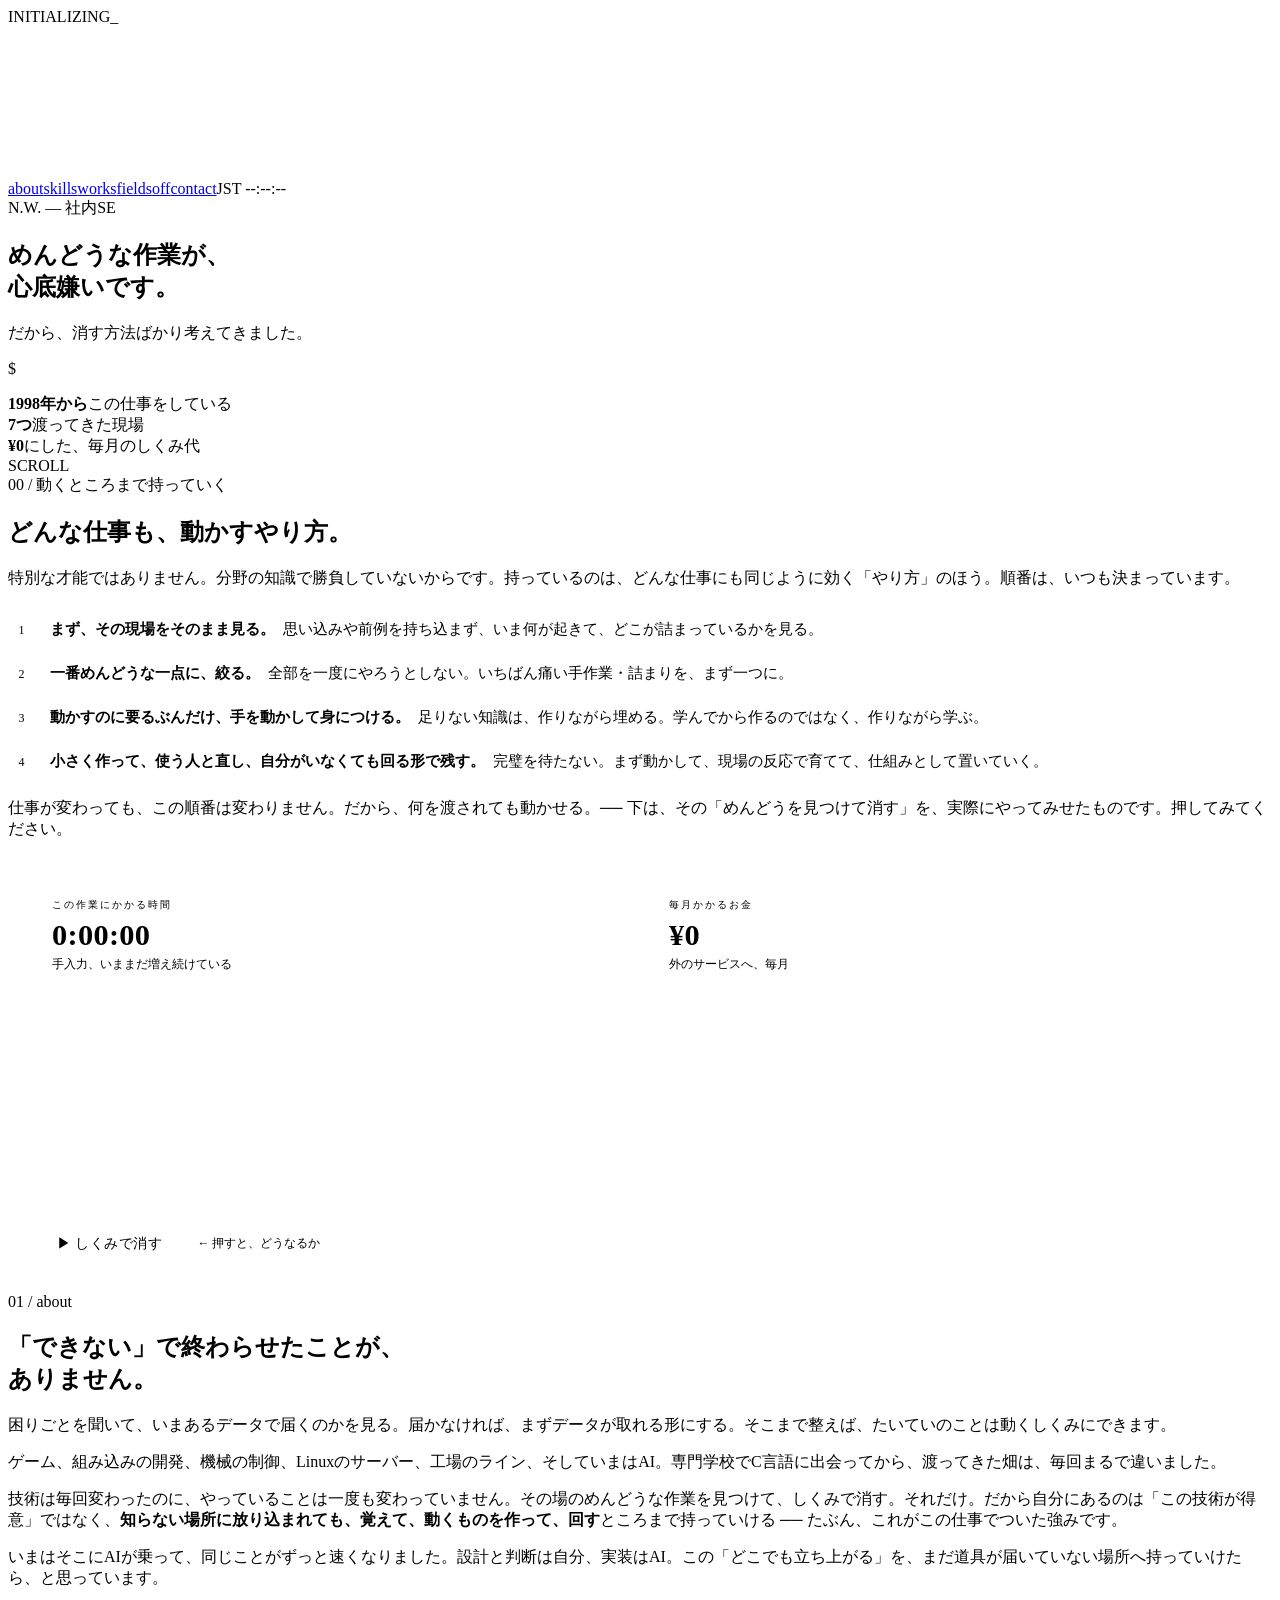
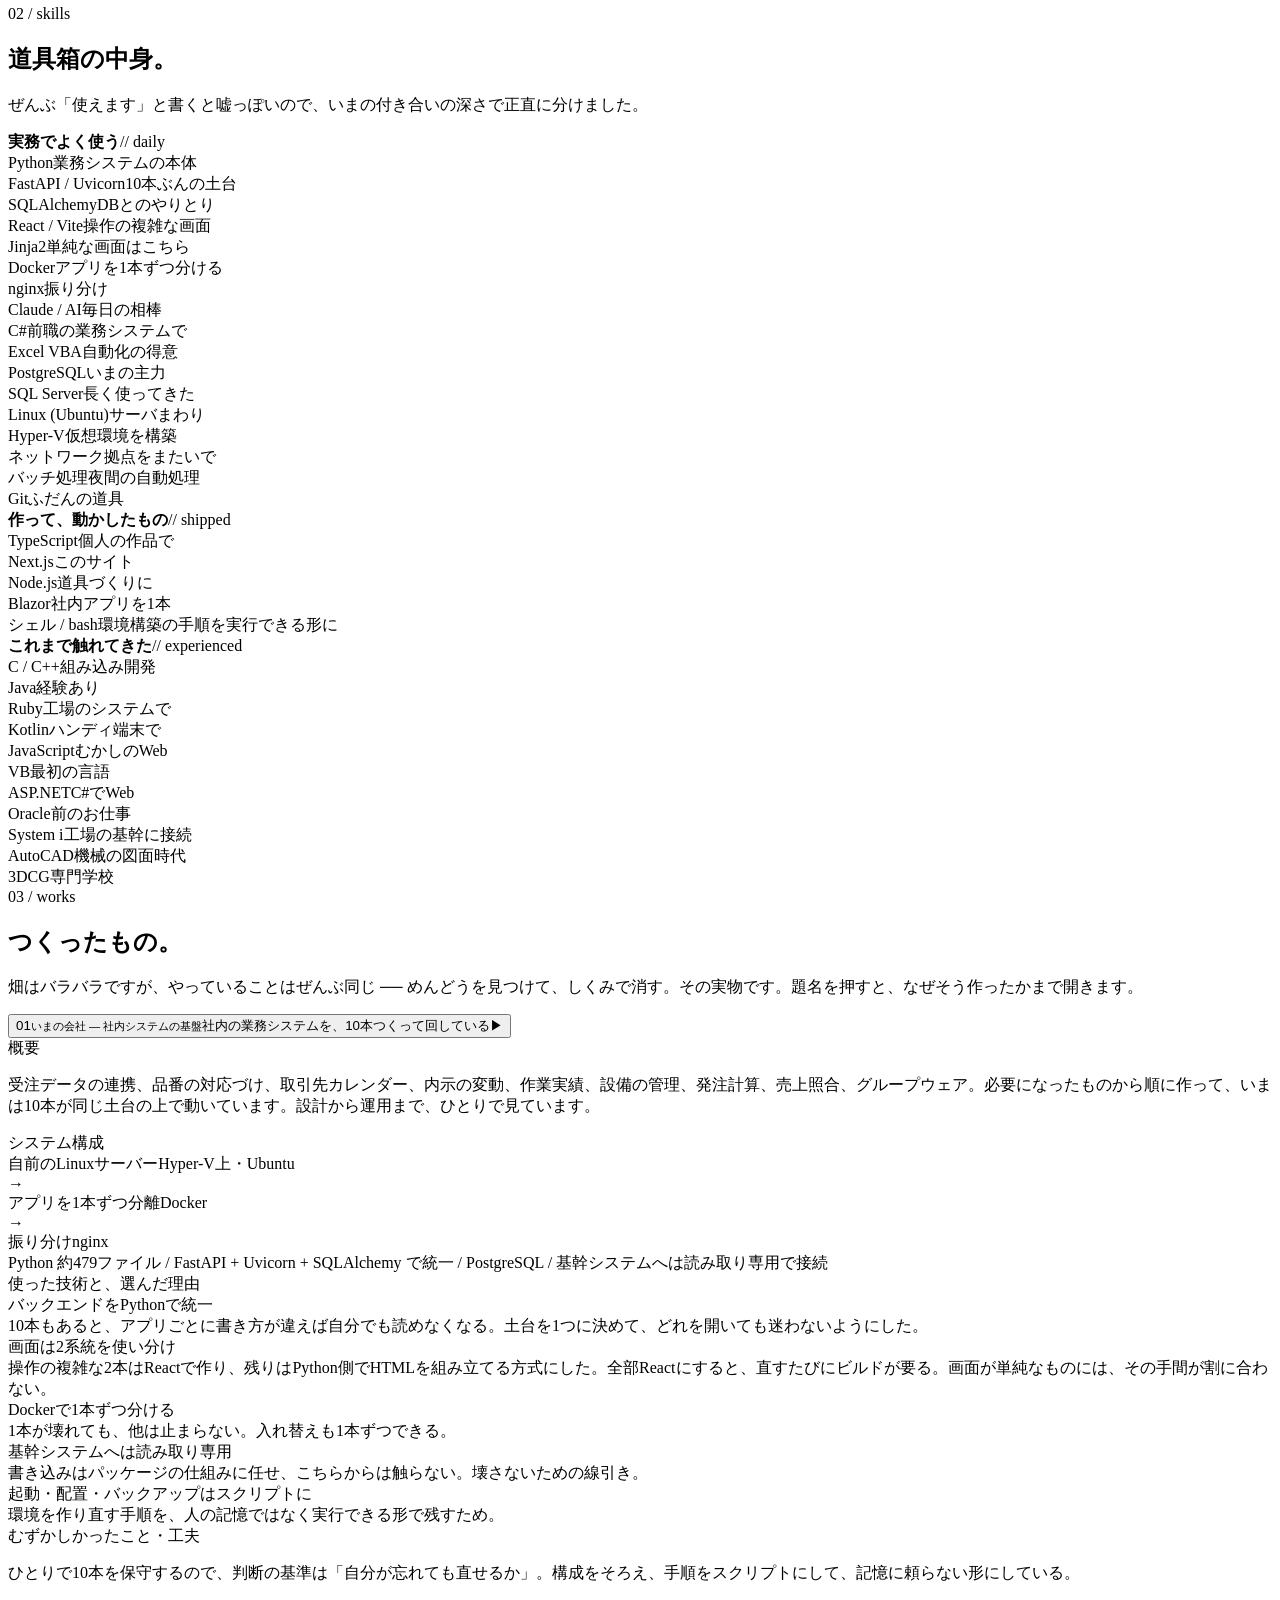
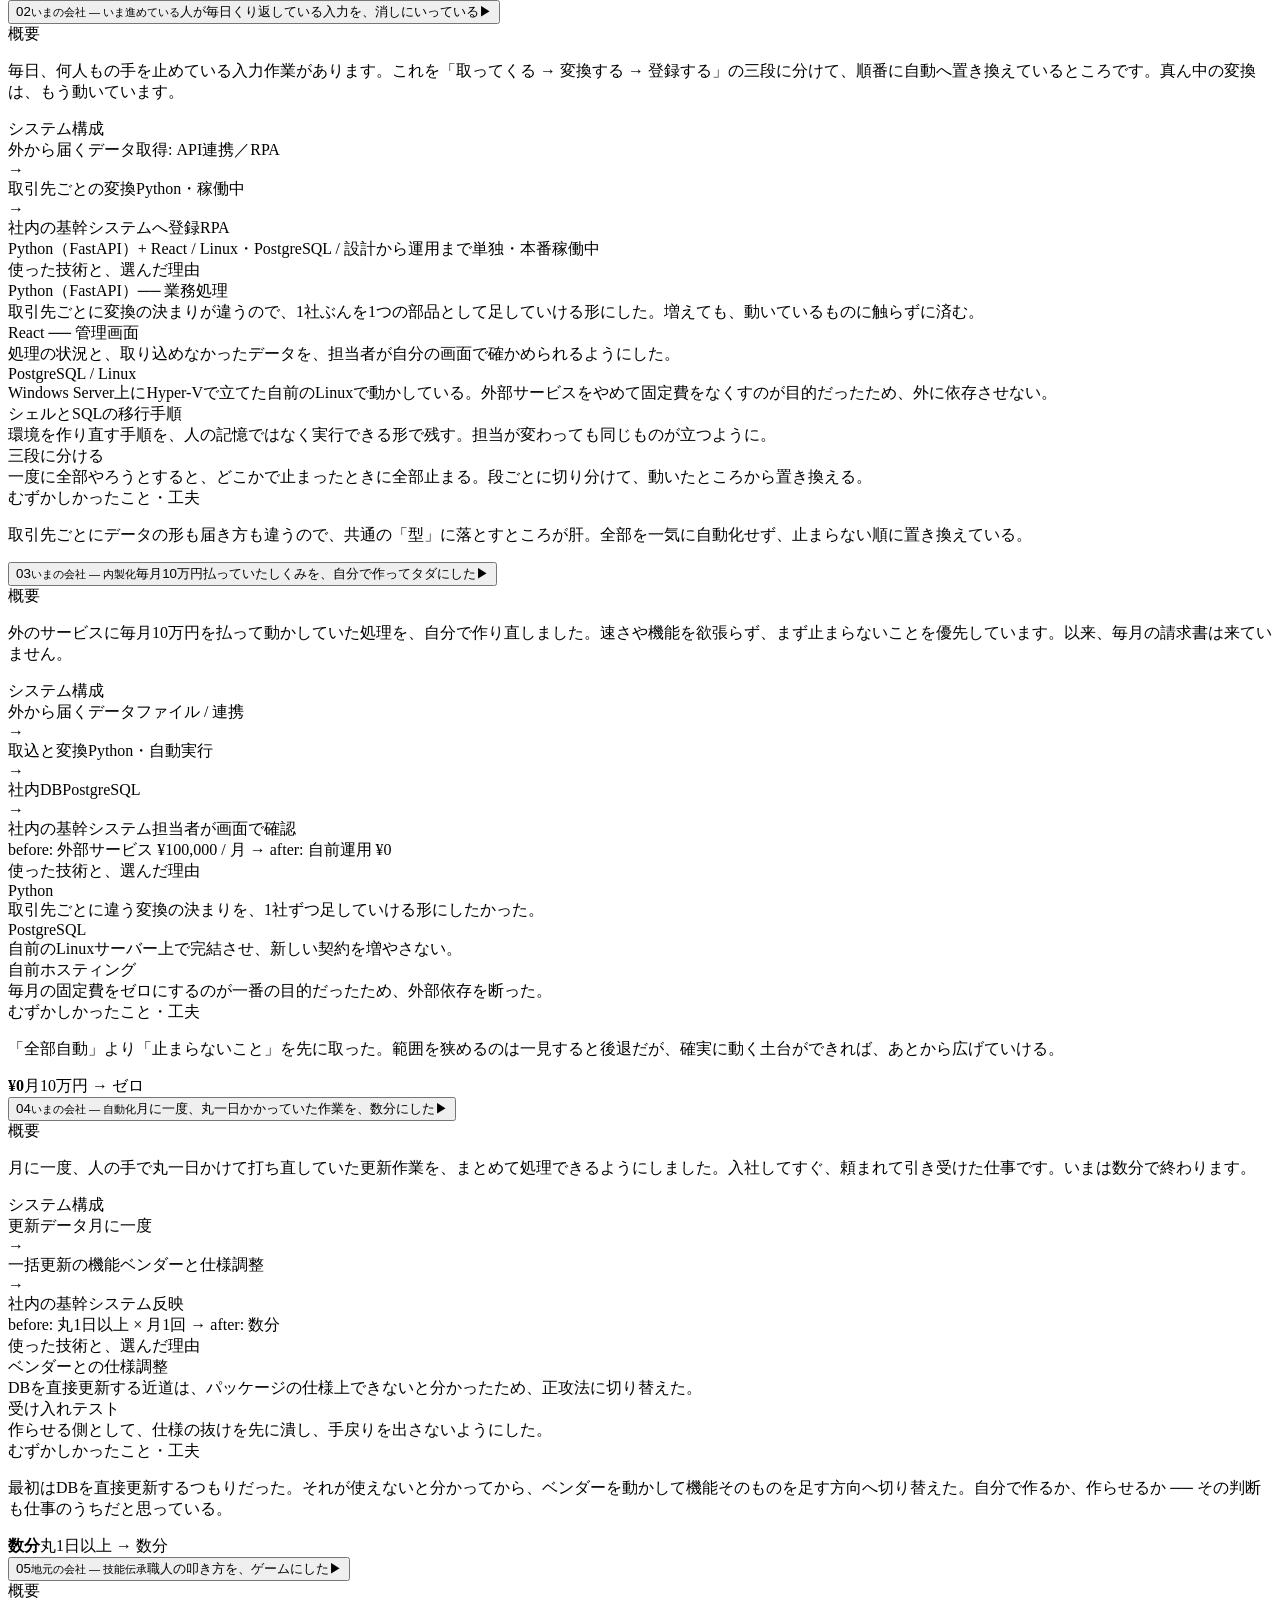
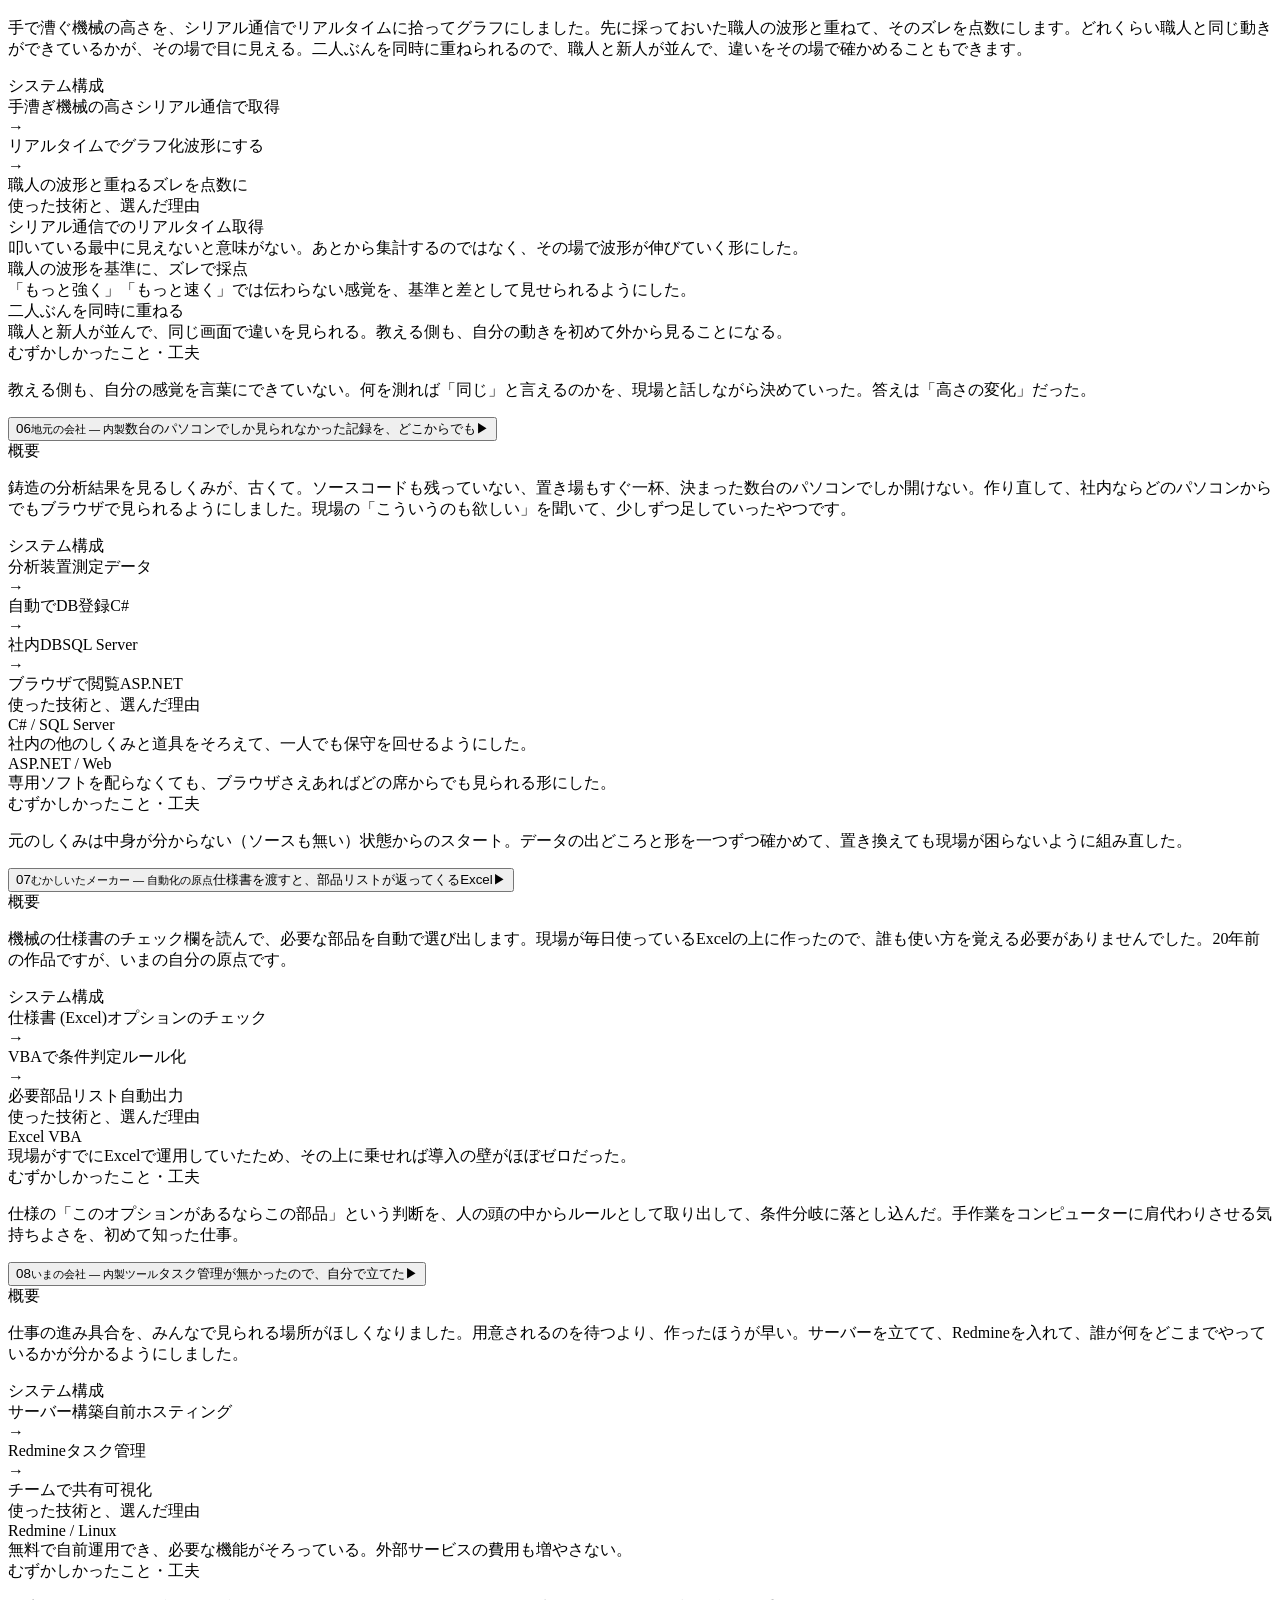
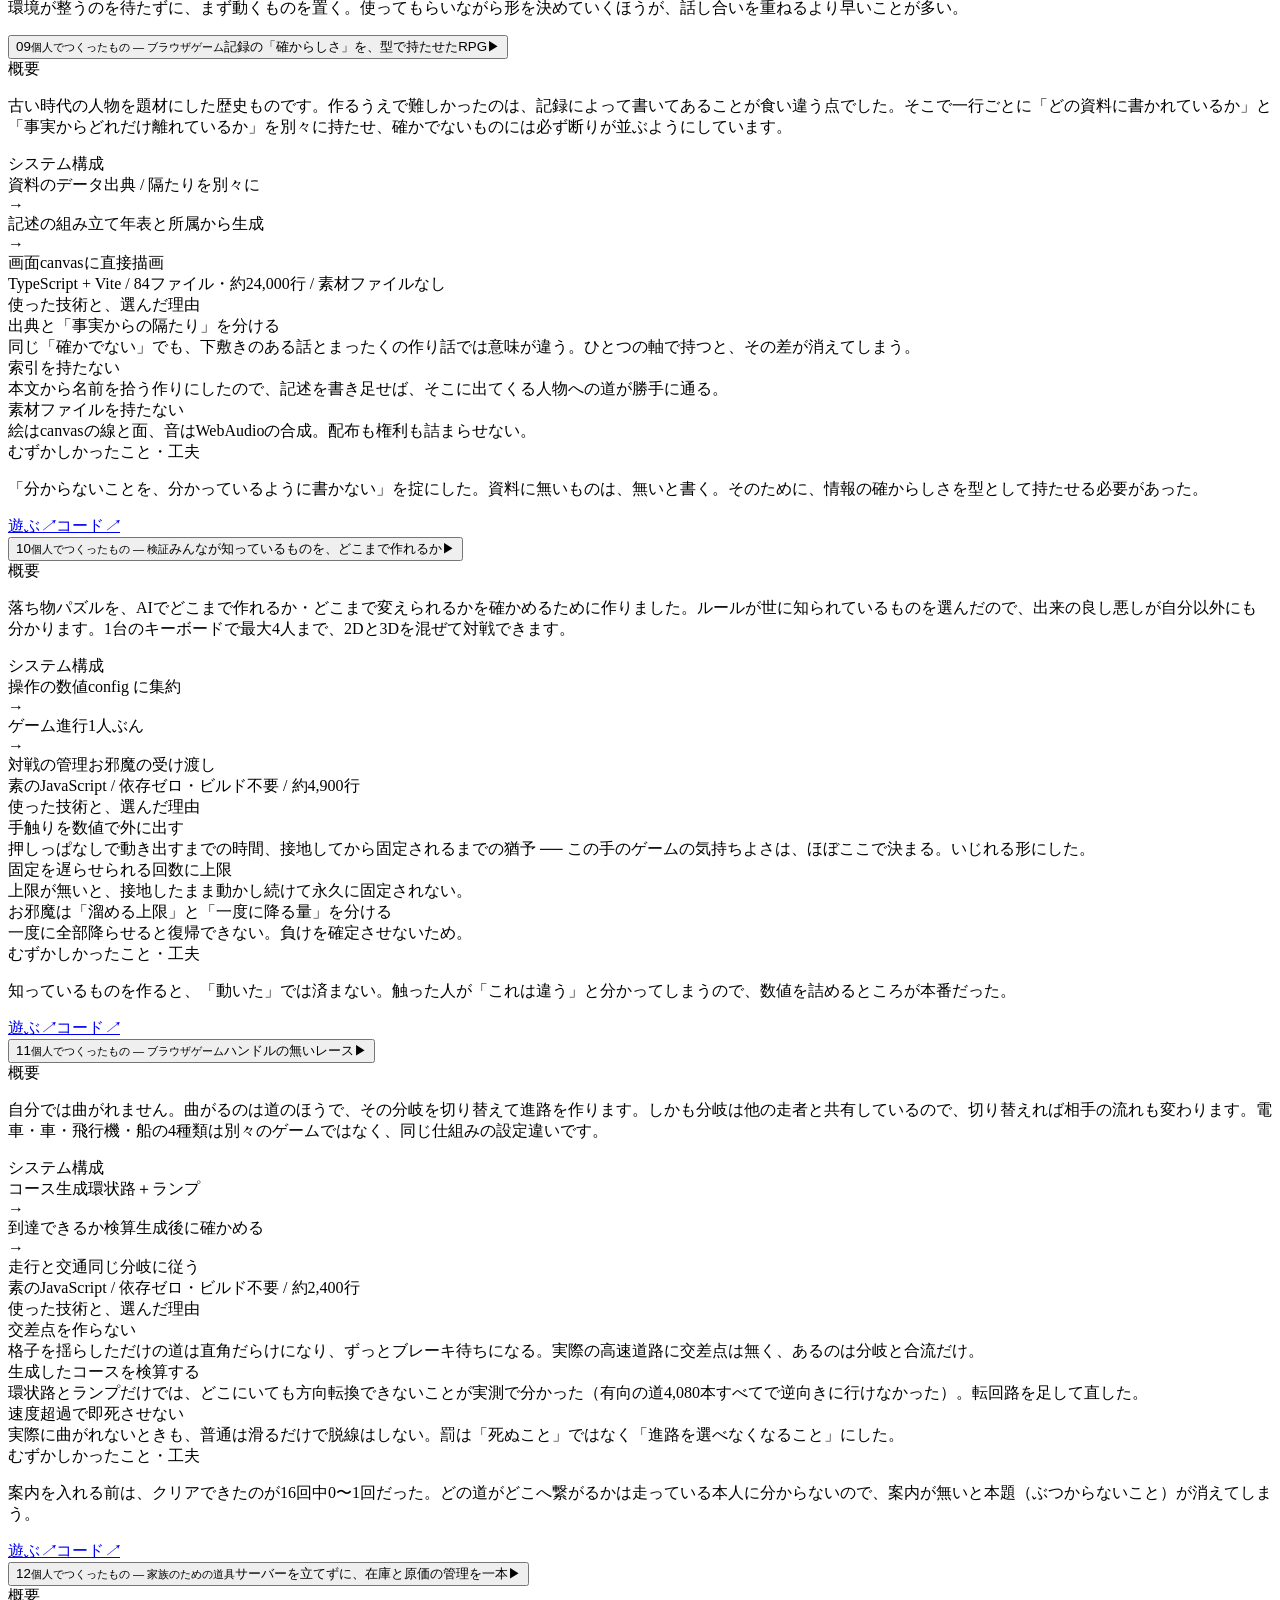
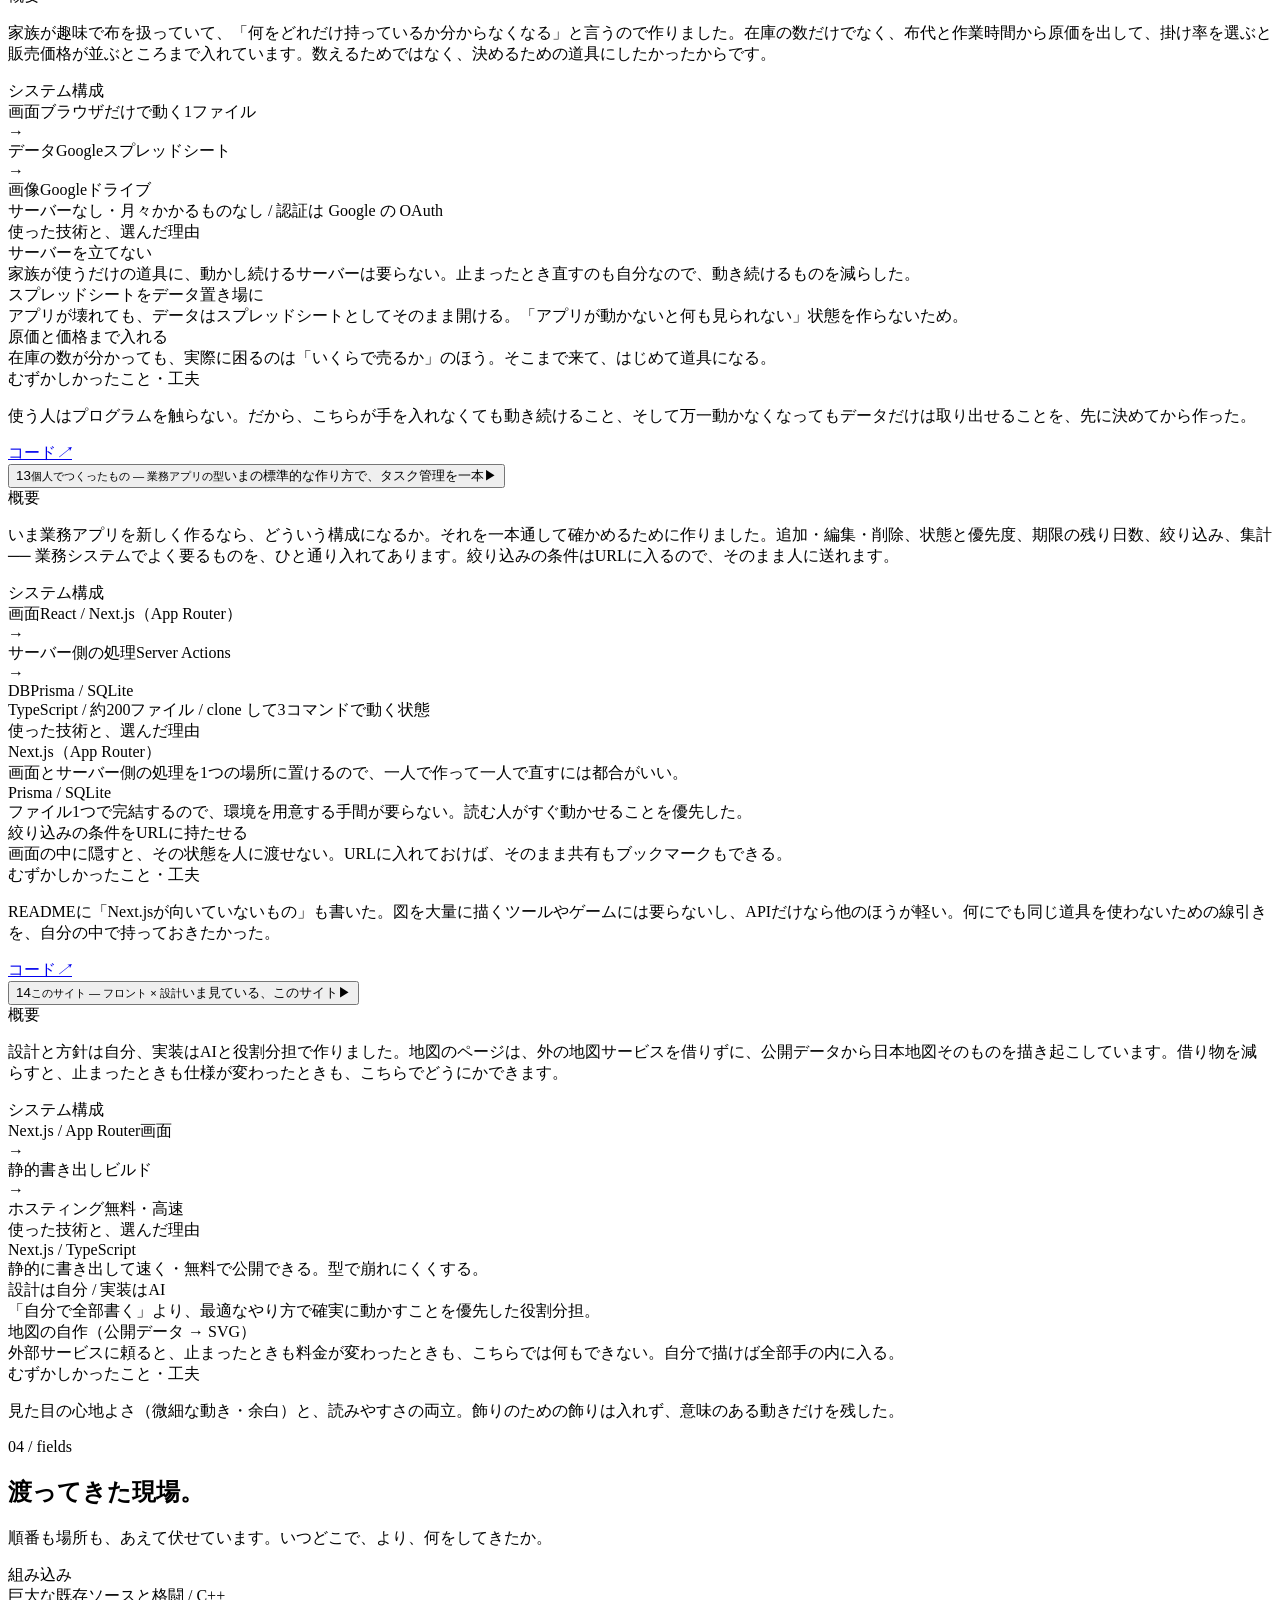
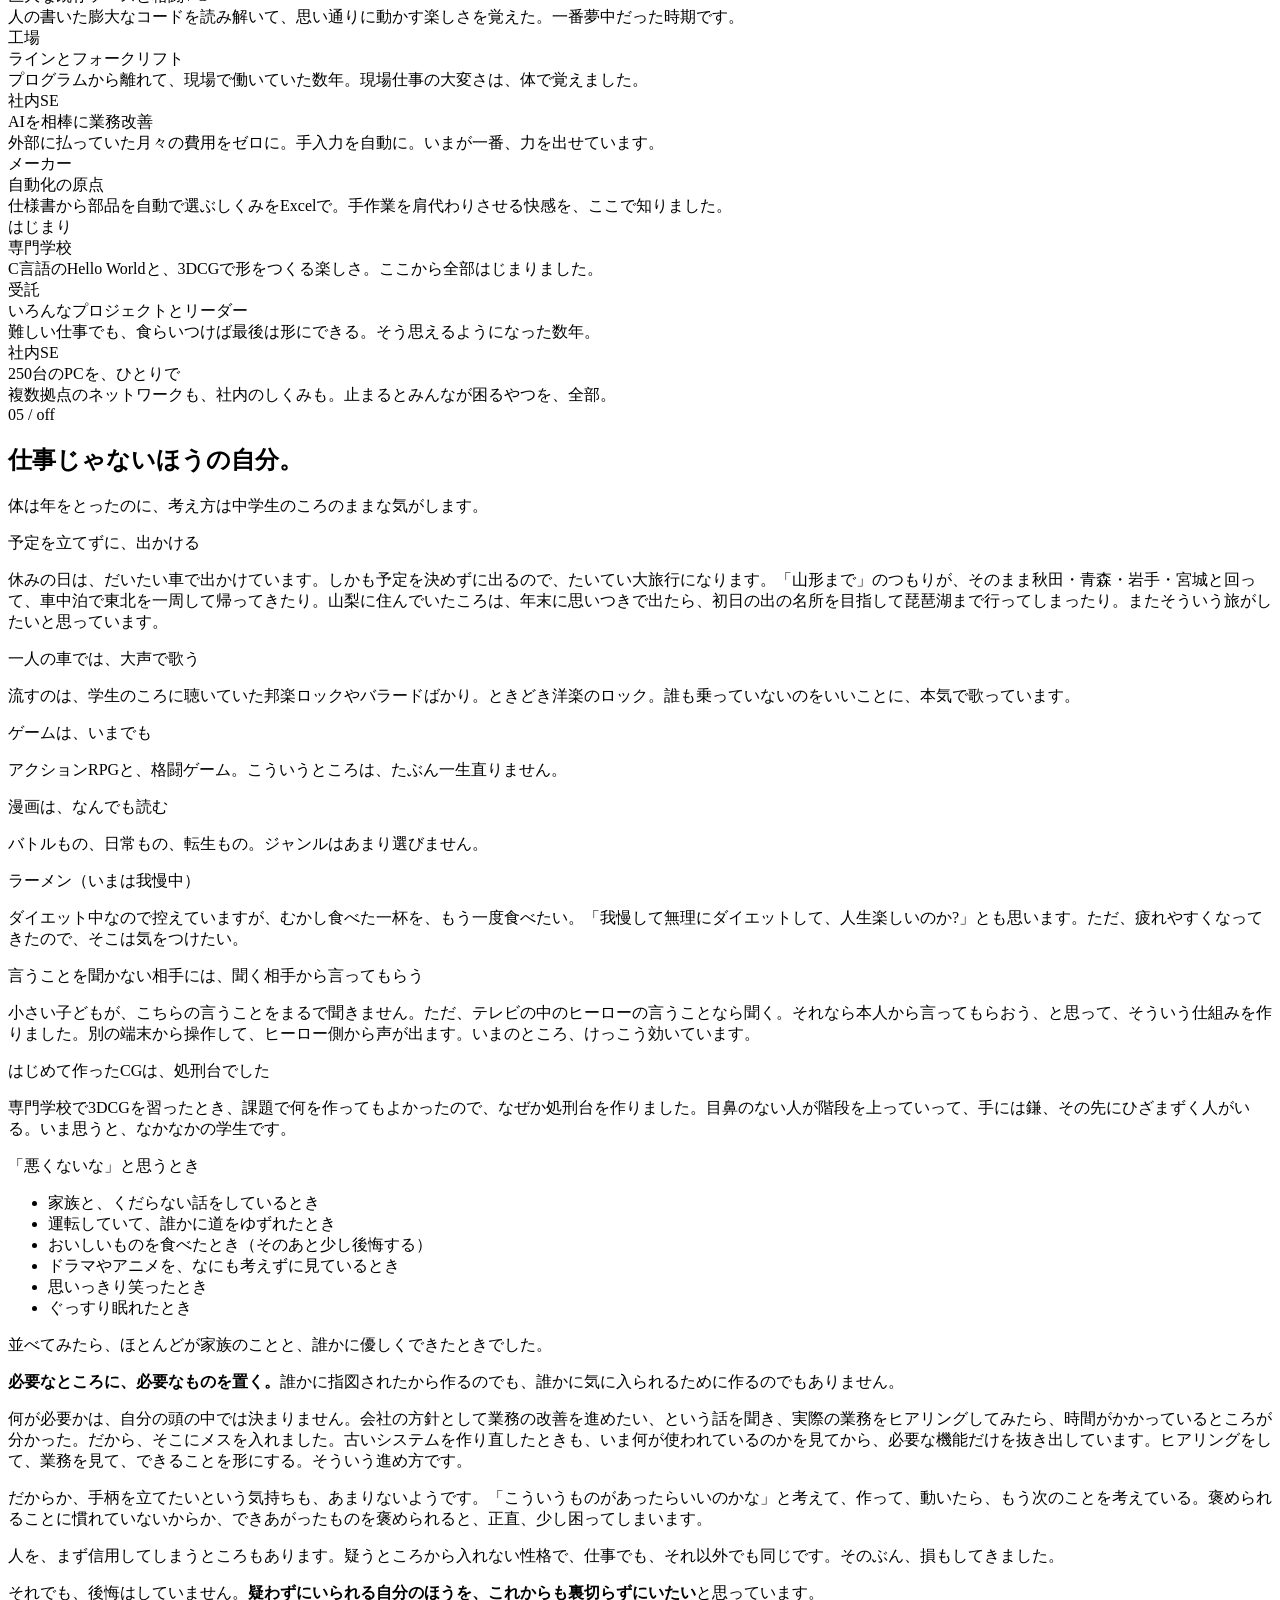
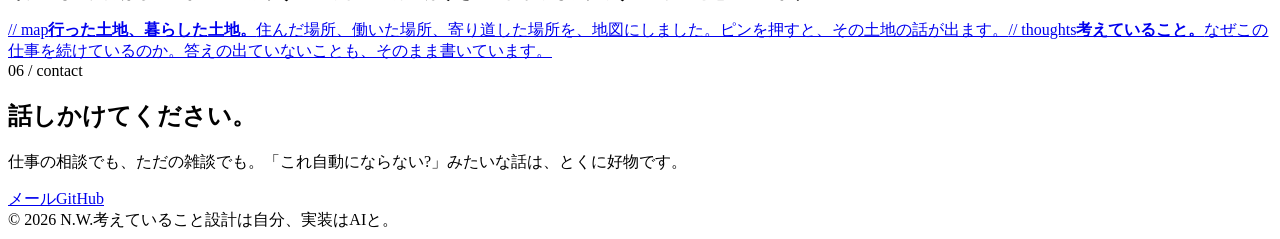
==== index.html @ 4b515bd3 "Fabric Inventory を作品に追加、人となりの項目を一つ追加 Co-Authored-By: Claude Opus 5 <noreply@anthropic.com>" ====
<!DOCTYPE html><html lang="ja" class="inter_fe8b9d92-module__LINzvG__variable jetbrains_mono_2eade662-module__gGczLa__variable"><head><meta charSet="utf-8"/><meta name="viewport" content="width=device-width, initial-scale=1"/><link rel="preload" href="/portfolio/_next/static/media/70bc3e132a0a741e-s.p.1409xf.ylxg8g.woff2" as="font" crossorigin="" type="font/woff2"/><link rel="preload" href="/portfolio/_next/static/media/83afe278b6a6bb3c-s.p.0q-301v4kxxnr.woff2" as="font" crossorigin="" type="font/woff2"/><link rel="stylesheet" href="/portfolio/_next/static/chunks/0axip9c5_vdc~.css" data-precedence="next"/><link rel="preload" as="script" fetchPriority="low" href="/portfolio/_next/static/chunks/0ht900cau6_ur.js"/><script src="/portfolio/_next/static/chunks/15kz3_7e2.6v7.js" async=""></script><script src="/portfolio/_next/static/chunks/07lhk_q6pmm3r.js" async=""></script><script src="/portfolio/_next/static/chunks/turbopack-0dstoc6lf5tzn.js" async=""></script><script src="/portfolio/_next/static/chunks/0dbhjjzl8qfwv.js" async=""></script><script src="/portfolio/_next/static/chunks/0727~67ju49r..js" async=""></script><meta name="next-size-adjust" content=""/><title>N.W. — Portfolio</title><meta name="description" content="めんどうな作業を見つけて、しくみで消す。製造業の現場でシステムをつくってきた社内SEのポートフォリオ。"/><meta property="og:title" content="N.W. — Portfolio"/><meta property="og:description" content="めんどうな作業を見つけて、しくみで消す。製造業の現場でシステムをつくってきた社内SEのポートフォリオ。"/><meta property="og:type" content="website"/><meta name="twitter:card" content="summary"/><meta name="twitter:title" content="N.W. — Portfolio"/><meta name="twitter:description" content="めんどうな作業を見つけて、しくみで消す。製造業の現場でシステムをつくってきた社内SEのポートフォリオ。"/><link rel="icon" href="/portfolio/icon.svg?icon.0pglfb2ku94~r.svg" sizes="any" type="image/svg+xml"/><script src="/portfolio/_next/static/chunks/03~yq9q893hmn.js" noModule=""></script></head><body><div hidden=""><!--$--><!--/$--></div><div id="loader"><div>INITIALIZING<span style="color:var(--accent)">_</span></div><div class="bar"><i></i></div></div><div class="cursor"></div><div class="cursor-dot"></div><div class="backdrop"></div><canvas id="particles"></canvas><div class="noise"></div><div class="scroll-progress"></div><nav class="nav"><a href="#about">about</a><a href="#skills">skills</a><a href="#projects">works</a><a href="#timeline">fields</a><a href="#personal">off</a><a href="#contact">contact</a><span class="sep"></span><span class="live"><i></i>JST <!-- -->--:--:--</span></nav><section id="hero"><div class="hero-kicker"><i></i>N.W. — 社内SE</div><h1 class="hero-title">めんどうな作業が、<br/>心底<b class="mark">嫌い</b>です。</h1><p class="hero-lead">だから、消す方法ばかり考えてきました。</p><p class="hero-sub"><span class="arrow">$</span><span class="typed"></span><span class="cursor-bar"></span></p><div class="hero-meta"><div class="m"><b>1998年から</b><span>この仕事をしている</span></div><div class="m"><b>7つ</b><span>渡ってきた現場</span></div><div class="m"><b>¥0</b><span>にした、毎月のしくみ代</span></div></div><div class="scroll-hint">SCROLL</div></section><section id="demo"><div class="reveal "><div class="label">00 / 動くところまで持っていく</div><h2>どんな仕事も、動かすやり方。</h2><p class="section-lead">特別な才能ではありません。分野の知識で勝負していないからです。持っているのは、どんな仕事にも同じように効く「やり方」のほう。順番は、いつも決まっています。</p><div class="method"><div class="method-step"><span class="n">1</span><div class="tx"><b>まず、その現場をそのまま見る。</b>思い込みや前例を持ち込まず、いま何が起きて、どこが詰まっているかを見る。</div></div><div class="method-step"><span class="n">2</span><div class="tx"><b>一番めんどうな一点に、絞る。</b>全部を一度にやろうとしない。いちばん痛い手作業・詰まりを、まず一つに。</div></div><div class="method-step"><span class="n">3</span><div class="tx"><b>動かすのに要るぶんだけ、手を動かして身につける。</b>足りない知識は、作りながら埋める。学んでから作るのではなく、作りながら学ぶ。</div></div><div class="method-step"><span class="n">4</span><div class="tx"><b>小さく作って、使う人と直し、自分がいなくても回る形で残す。</b>完璧を待たない。まず動かして、現場の反応で育てて、仕組みとして置いていく。</div></div></div><p class="section-lead" style="margin-top:4px">仕事が変わっても、この順番は変わりません。だから、何を渡されても動かせる。── 下は、その「めんどうを見つけて消す」を、実際にやってみせたものです。押してみてください。</p></div><div class="reveal "><div class="md-wrap"><style>
            .method{display:flex;flex-direction:column;gap:15px;margin:26px 0 22px;}
            .method-step{display:flex;gap:15px;align-items:flex-start;}
            .method-step .n{flex:none;width:27px;height:27px;border:1px solid var(--glass-border);border-radius:50%;
              display:flex;align-items:center;justify-content:center;font-family:var(--font-mono);font-size:12px;
              color:var(--dim);margin-top:2px;}
            .method-step .tx{line-height:1.85;font-size:.96rem;color:var(--dim);}
            .method-step .tx b{color:var(--fg);font-weight:600;margin-right:8px;}
            @keyframes md-in { from { opacity:0; transform:translateY(6px);} to {opacity:1; transform:none;} }
            @keyframes md-blink { 0%,100%{opacity:.25;} 50%{opacity:1;} }
            @keyframes md-flash { 0%{background:rgba(255,255,255,.16);} 100%{background:transparent;} }
            @keyframes md-pop { 0%{transform:scale(.9);opacity:0;} 60%{transform:scale(1.04);} 100%{transform:scale(1);opacity:1;} }
            .md-panel{border:1px solid var(--glass-border);border-radius:18px;background:var(--glass);
              padding:26px;display:grid;grid-template-columns:1fr 1fr;gap:22px;}
            @media (max-width:640px){ .md-panel{grid-template-columns:1fr;padding:20px;} }
            .md-stat{border:1px solid var(--line);border-radius:12px;padding:16px 18px;background:rgba(255,255,255,.015);}
            .md-stat .k{font-family:var(--font-mono);font-size:10px;letter-spacing:.2em;color:var(--dim);margin-bottom:8px;}
            .md-stat .v{font-family:var(--font-mono);font-size:1.9rem;font-weight:600;line-height:1;letter-spacing:.01em;}
            .md-stat .u{font-family:var(--font-mono);font-size:.72rem;color:var(--faint);margin-top:7px;}
            .md-stat.hot .v{animation:md-pop .5s var(--ease) both;}
            .md-feed{grid-column:1/-1;border-top:1px solid var(--line);padding-top:18px;
              min-height:170px;display:flex;flex-direction:column;gap:7px;justify-content:flex-end;}
            .md-row{display:flex;justify-content:space-between;align-items:center;font-family:var(--font-mono);
              font-size:.82rem;padding:7px 12px;border:1px solid var(--line);border-radius:8px;
              background:rgba(255,255,255,.012);animation:md-in .3s var(--ease) both;}
            .md-row .tag{color:var(--dim);}
            .md-row.auto{animation:md-flash .6s var(--ease) both;}
            .md-row.auto .tag{color:var(--accent);}
            .md-dot{display:inline-block;width:6px;height:6px;border-radius:50%;background:var(--faint);
              margin-right:8px;animation:md-blink 1s infinite;}
            .md-bar{grid-column:1/-1;display:flex;gap:12px;align-items:center;flex-wrap:wrap;}
            .md-btn{font-family:var(--font-mono);font-size:.9rem;letter-spacing:.03em;cursor:pointer;
              padding:13px 22px;border-radius:999px;border:1px solid rgba(255,255,255,.5);
              background:rgba(255,255,255,.06);color:var(--fg);transition:all .2s var(--ease);}
            .md-btn:hover{background:var(--accent);color:#000;}
            .md-cap{grid-column:1/-1;font-family:var(--font-mono);font-size:.82rem;color:var(--dim);
              line-height:1.9;animation:md-in .5s var(--ease) both;}
            .md-cap b{color:var(--fg);font-weight:600;}
            .md-reset{font-family:var(--font-mono);font-size:.76rem;color:var(--faint);cursor:pointer;
              background:none;border:none;text-decoration:underline;text-underline-offset:3px;}
          </style><div class="md-panel"><div class="md-stat"><div class="k">この作業にかかる時間</div><div class="v">0:00:00</div><div class="u">手入力、いままだ増え続けている</div></div><div class="md-stat"><div class="k">毎月かかるお金</div><div class="v">¥0</div><div class="u">外のサービスへ、毎月</div></div><div class="md-feed"></div><div class="md-bar"><button class="md-btn">▶ しくみで消す</button><span style="font-family:var(--font-mono);font-size:.76rem;color:var(--faint)">← 押すと、どうなるか</span></div></div></div></div></section><section id="about"><div class="reveal "><div class="label">01 / about</div><h2>「できない」で終わらせたことが、<br/>ありません。</h2><p class="section-lead">困りごとを聞いて、いまあるデータで届くのかを見る。届かなければ、まずデータが取れる形にする。そこまで整えば、たいていのことは動くしくみにできます。</p></div><div class="about-single"><div class="reveal "><div class="about-body"><p>ゲーム、組み込みの開発、機械の制御、Linuxのサーバー、工場のライン、そしていまはAI。専門学校でC言語に出会ってから、渡ってきた畑は、毎回まるで違いました。</p><p>技術は毎回変わったのに、やっていることは一度も変わっていません。その場のめんどうな作業を見つけて、しくみで消す。それだけ。だから自分にあるのは「この技術が得意」ではなく、<b>知らない場所に放り込まれても、覚えて、動くものを作って、回す</b>ところまで持っていける ── たぶん、これがこの仕事でついた強みです。</p><p class="muted">いまはそこにAIが乗って、同じことがずっと速くなりました。設計と判断は自分、実装はAI。この「どこでも立ち上がる」を、まだ道具が届いていない場所へ持っていけたら、と思っています。</p></div></div></div></section><section id="skills"><div class="reveal "><div class="label">02 / skills</div><h2>道具箱の中身。</h2><p class="section-lead">ぜんぶ「使えます」と書くと嘘っぽいので、いまの付き合いの深さで正直に分けました。</p></div><div class="reveal "><div class="skill-tier"><div class="tier-head"><b>実務でよく使う</b><span>// <!-- -->daily</span></div><div class="skills-grid"><div class="skill"><span class="skill-name">Python</span><span class="skill-note">業務システムの本体</span></div><div class="skill"><span class="skill-name">FastAPI / Uvicorn</span><span class="skill-note">10本ぶんの土台</span></div><div class="skill"><span class="skill-name">SQLAlchemy</span><span class="skill-note">DBとのやりとり</span></div><div class="skill"><span class="skill-name">React / Vite</span><span class="skill-note">操作の複雑な画面</span></div><div class="skill"><span class="skill-name">Jinja2</span><span class="skill-note">単純な画面はこちら</span></div><div class="skill"><span class="skill-name">Docker</span><span class="skill-note">アプリを1本ずつ分ける</span></div><div class="skill"><span class="skill-name">nginx</span><span class="skill-note">振り分け</span></div><div class="skill"><span class="skill-name">Claude / AI</span><span class="skill-note">毎日の相棒</span></div><div class="skill"><span class="skill-name">C#</span><span class="skill-note">前職の業務システムで</span></div><div class="skill"><span class="skill-name">Excel VBA</span><span class="skill-note">自動化の得意</span></div><div class="skill"><span class="skill-name">PostgreSQL</span><span class="skill-note">いまの主力</span></div><div class="skill"><span class="skill-name">SQL Server</span><span class="skill-note">長く使ってきた</span></div><div class="skill"><span class="skill-name">Linux (Ubuntu)</span><span class="skill-note">サーバまわり</span></div><div class="skill"><span class="skill-name">Hyper-V</span><span class="skill-note">仮想環境を構築</span></div><div class="skill"><span class="skill-name">ネットワーク</span><span class="skill-note">拠点をまたいで</span></div><div class="skill"><span class="skill-name">バッチ処理</span><span class="skill-note">夜間の自動処理</span></div><div class="skill"><span class="skill-name">Git</span><span class="skill-note">ふだんの道具</span></div></div></div></div><div class="reveal "><div class="skill-tier"><div class="tier-head"><b>作って、動かしたもの</b><span>// <!-- -->shipped</span></div><div class="skills-grid"><div class="skill"><span class="skill-name">TypeScript</span><span class="skill-note">個人の作品で</span></div><div class="skill"><span class="skill-name">Next.js</span><span class="skill-note">このサイト</span></div><div class="skill"><span class="skill-name">Node.js</span><span class="skill-note">道具づくりに</span></div><div class="skill"><span class="skill-name">Blazor</span><span class="skill-note">社内アプリを1本</span></div><div class="skill"><span class="skill-name">シェル / bash</span><span class="skill-note">環境構築の手順を実行できる形に</span></div></div></div></div><div class="reveal "><div class="skill-tier"><div class="tier-head"><b>これまで触れてきた</b><span>// <!-- -->experienced</span></div><div class="skills-grid"><div class="skill"><span class="skill-name">C / C++</span><span class="skill-note">組み込み開発</span></div><div class="skill"><span class="skill-name">Java</span><span class="skill-note">経験あり</span></div><div class="skill"><span class="skill-name">Ruby</span><span class="skill-note">工場のシステムで</span></div><div class="skill"><span class="skill-name">Kotlin</span><span class="skill-note">ハンディ端末で</span></div><div class="skill"><span class="skill-name">JavaScript</span><span class="skill-note">むかしのWeb</span></div><div class="skill"><span class="skill-name">VB</span><span class="skill-note">最初の言語</span></div><div class="skill"><span class="skill-name">ASP.NET</span><span class="skill-note">C#でWeb</span></div><div class="skill"><span class="skill-name">Oracle</span><span class="skill-note">前のお仕事</span></div><div class="skill"><span class="skill-name">System i</span><span class="skill-note">工場の基幹に接続</span></div><div class="skill"><span class="skill-name">AutoCAD</span><span class="skill-note">機械の図面時代</span></div><div class="skill"><span class="skill-name">3DCG</span><span class="skill-note">専門学校</span></div></div></div></div></section><section id="projects"><div class="reveal "><div class="label">03 / works</div><h2>つくったもの。</h2><p class="section-lead">畑はバラバラですが、やっていることはぜんぶ同じ ── めんどうを見つけて、しくみで消す。その実物です。題名を押すと、なぜそう作ったかまで開きます。</p></div><div class="reveal "><div class="projects"><div class="proj"><button class="proj-head"><span class="idx">01</span><span class="ttl"><small>いまの会社 — 社内システムの基盤</small>社内の業務システムを、10本つくって回している</span><span class="chev">▶</span></button><div class="proj-body-wrap"><div class="proj-body-inner"><div class="proj-body"><div class="proj-section"><div class="h">概要</div><p>受注データの連携、品番の対応づけ、取引先カレンダー、内示の変動、作業実績、設備の管理、発注計算、売上照合、グループウェア。必要になったものから順に作って、いまは10本が同じ土台の上で動いています。設計から運用まで、ひとりで見ています。</p></div><div class="proj-section"><div class="h">システム構成</div><div class="arch"><div class="arch-box"><span class="n">自前のLinuxサーバー</span><span class="d">Hyper-V上・Ubuntu</span></div><span class="arch-arrow">→</span><div class="arch-box accent"><span class="n">アプリを1本ずつ分離</span><span class="d">Docker</span></div><span class="arch-arrow">→</span><div class="arch-box"><span class="n">振り分け</span><span class="d">nginx</span></div></div><div class="arch-note">Python 約479ファイル / FastAPI + Uvicorn + SQLAlchemy で統一 / PostgreSQL / 基幹システムへは読み取り専用で接続</div></div><div class="proj-section"><div class="h">使った技術と、選んだ理由</div><div class="rationale"><div class="row"><div class="tech">バックエンドをPythonで統一</div><div class="why">10本もあると、アプリごとに書き方が違えば自分でも読めなくなる。土台を1つに決めて、どれを開いても迷わないようにした。</div></div><div class="row"><div class="tech">画面は2系統を使い分け</div><div class="why">操作の複雑な2本はReactで作り、残りはPython側でHTMLを組み立てる方式にした。全部Reactにすると、直すたびにビルドが要る。画面が単純なものには、その手間が割に合わない。</div></div><div class="row"><div class="tech">Dockerで1本ずつ分ける</div><div class="why">1本が壊れても、他は止まらない。入れ替えも1本ずつできる。</div></div><div class="row"><div class="tech">基幹システムへは読み取り専用</div><div class="why">書き込みはパッケージの仕組みに任せ、こちらからは触らない。壊さないための線引き。</div></div><div class="row"><div class="tech">起動・配置・バックアップはスクリプトに</div><div class="why">環境を作り直す手順を、人の記憶ではなく実行できる形で残すため。</div></div></div></div><div class="proj-section"><div class="h">むずかしかったこと・工夫</div><p>ひとりで10本を保守するので、判断の基準は「自分が忘れても直せるか」。構成をそろえ、手順をスクリプトにして、記憶に頼らない形にしている。</p></div></div></div></div></div><div class="proj"><button class="proj-head"><span class="idx">02</span><span class="ttl"><small>いまの会社 — いま進めている</small>人が毎日くり返している入力を、消しにいっている</span><span class="chev">▶</span></button><div class="proj-body-wrap"><div class="proj-body-inner"><div class="proj-body"><div class="proj-section"><div class="h">概要</div><p>毎日、何人もの手を止めている入力作業があります。これを「取ってくる → 変換する → 登録する」の三段に分けて、順番に自動へ置き換えているところです。真ん中の変換は、もう動いています。</p></div><div class="proj-section"><div class="h">システム構成</div><div class="arch"><div class="arch-box"><span class="n">外から届くデータ</span><span class="d">取得: API連携／RPA</span></div><span class="arch-arrow">→</span><div class="arch-box accent"><span class="n">取引先ごとの変換</span><span class="d">Python・稼働中</span></div><span class="arch-arrow">→</span><div class="arch-box"><span class="n">社内の基幹システムへ登録</span><span class="d">RPA</span></div></div><div class="arch-note">Python（FastAPI）+ React / Linux・PostgreSQL / 設計から運用まで単独・本番稼働中</div></div><div class="proj-section"><div class="h">使った技術と、選んだ理由</div><div class="rationale"><div class="row"><div class="tech">Python（FastAPI）── 業務処理</div><div class="why">取引先ごとに変換の決まりが違うので、1社ぶんを1つの部品として足していける形にした。増えても、動いているものに触らずに済む。</div></div><div class="row"><div class="tech">React ── 管理画面</div><div class="why">処理の状況と、取り込めなかったデータを、担当者が自分の画面で確かめられるようにした。</div></div><div class="row"><div class="tech">PostgreSQL / Linux</div><div class="why">Windows Server上にHyper-Vで立てた自前のLinuxで動かしている。外部サービスをやめて固定費をなくすのが目的だったため、外に依存させない。</div></div><div class="row"><div class="tech">シェルとSQLの移行手順</div><div class="why">環境を作り直す手順を、人の記憶ではなく実行できる形で残す。担当が変わっても同じものが立つように。</div></div><div class="row"><div class="tech">三段に分ける</div><div class="why">一度に全部やろうとすると、どこかで止まったときに全部止まる。段ごとに切り分けて、動いたところから置き換える。</div></div></div></div><div class="proj-section"><div class="h">むずかしかったこと・工夫</div><p>取引先ごとにデータの形も届き方も違うので、共通の「型」に落とすところが肝。全部を一気に自動化せず、止まらない順に置き換えている。</p></div></div></div></div></div><div class="proj"><button class="proj-head"><span class="idx">03</span><span class="ttl"><small>いまの会社 — 内製化</small>毎月10万円払っていたしくみを、自分で作ってタダにした</span><span class="chev">▶</span></button><div class="proj-body-wrap"><div class="proj-body-inner"><div class="proj-body"><div class="proj-section"><div class="h">概要</div><p>外のサービスに毎月10万円を払って動かしていた処理を、自分で作り直しました。速さや機能を欲張らず、まず止まらないことを優先しています。以来、毎月の請求書は来ていません。</p></div><div class="proj-section"><div class="h">システム構成</div><div class="arch"><div class="arch-box"><span class="n">外から届くデータ</span><span class="d">ファイル / 連携</span></div><span class="arch-arrow">→</span><div class="arch-box accent"><span class="n">取込と変換</span><span class="d">Python・自動実行</span></div><span class="arch-arrow">→</span><div class="arch-box"><span class="n">社内DB</span><span class="d">PostgreSQL</span></div><span class="arch-arrow">→</span><div class="arch-box"><span class="n">社内の基幹システム</span><span class="d">担当者が画面で確認</span></div></div><div class="arch-note">before: 外部サービス ¥100,000 / 月 → after: 自前運用 ¥0</div></div><div class="proj-section"><div class="h">使った技術と、選んだ理由</div><div class="rationale"><div class="row"><div class="tech">Python</div><div class="why">取引先ごとに違う変換の決まりを、1社ずつ足していける形にしたかった。</div></div><div class="row"><div class="tech">PostgreSQL</div><div class="why">自前のLinuxサーバー上で完結させ、新しい契約を増やさない。</div></div><div class="row"><div class="tech">自前ホスティング</div><div class="why">毎月の固定費をゼロにするのが一番の目的だったため、外部依存を断った。</div></div></div></div><div class="proj-section"><div class="h">むずかしかったこと・工夫</div><p>「全部自動」より「止まらないこと」を先に取った。範囲を狭めるのは一見すると後退だが、確実に動く土台ができれば、あとから広げていける。</p></div><div class="proj-section"><div class="proj-result"><b>¥0</b><span>月10万円 → ゼロ</span></div></div></div></div></div></div><div class="proj"><button class="proj-head"><span class="idx">04</span><span class="ttl"><small>いまの会社 — 自動化</small>月に一度、丸一日かかっていた作業を、数分にした</span><span class="chev">▶</span></button><div class="proj-body-wrap"><div class="proj-body-inner"><div class="proj-body"><div class="proj-section"><div class="h">概要</div><p>月に一度、人の手で丸一日かけて打ち直していた更新作業を、まとめて処理できるようにしました。入社してすぐ、頼まれて引き受けた仕事です。いまは数分で終わります。</p></div><div class="proj-section"><div class="h">システム構成</div><div class="arch"><div class="arch-box"><span class="n">更新データ</span><span class="d">月に一度</span></div><span class="arch-arrow">→</span><div class="arch-box accent"><span class="n">一括更新の機能</span><span class="d">ベンダーと仕様調整</span></div><span class="arch-arrow">→</span><div class="arch-box"><span class="n">社内の基幹システム</span><span class="d">反映</span></div></div><div class="arch-note">before: 丸1日以上 × 月1回 → after: 数分</div></div><div class="proj-section"><div class="h">使った技術と、選んだ理由</div><div class="rationale"><div class="row"><div class="tech">ベンダーとの仕様調整</div><div class="why">DBを直接更新する近道は、パッケージの仕様上できないと分かったため、正攻法に切り替えた。</div></div><div class="row"><div class="tech">受け入れテスト</div><div class="why">作らせる側として、仕様の抜けを先に潰し、手戻りを出さないようにした。</div></div></div></div><div class="proj-section"><div class="h">むずかしかったこと・工夫</div><p>最初はDBを直接更新するつもりだった。それが使えないと分かってから、ベンダーを動かして機能そのものを足す方向へ切り替えた。自分で作るか、作らせるか ── その判断も仕事のうちだと思っている。</p></div><div class="proj-section"><div class="proj-result"><b>数分</b><span>丸1日以上 → 数分</span></div></div></div></div></div></div><div class="proj"><button class="proj-head"><span class="idx">05</span><span class="ttl"><small>地元の会社 — 技能伝承</small>職人の叩き方を、ゲームにした</span><span class="chev">▶</span></button><div class="proj-body-wrap"><div class="proj-body-inner"><div class="proj-body"><div class="proj-section"><div class="h">概要</div><p>手で漕ぐ機械の高さを、シリアル通信でリアルタイムに拾ってグラフにしました。先に採っておいた職人の波形と重ねて、そのズレを点数にします。どれくらい職人と同じ動きができているかが、その場で目に見える。二人ぶんを同時に重ねられるので、職人と新人が並んで、違いをその場で確かめることもできます。</p></div><div class="proj-section"><div class="h">システム構成</div><div class="arch"><div class="arch-box"><span class="n">手漕ぎ機械の高さ</span><span class="d">シリアル通信で取得</span></div><span class="arch-arrow">→</span><div class="arch-box accent"><span class="n">リアルタイムでグラフ化</span><span class="d">波形にする</span></div><span class="arch-arrow">→</span><div class="arch-box"><span class="n">職人の波形と重ねる</span><span class="d">ズレを点数に</span></div></div></div><div class="proj-section"><div class="h">使った技術と、選んだ理由</div><div class="rationale"><div class="row"><div class="tech">シリアル通信でのリアルタイム取得</div><div class="why">叩いている最中に見えないと意味がない。あとから集計するのではなく、その場で波形が伸びていく形にした。</div></div><div class="row"><div class="tech">職人の波形を基準に、ズレで採点</div><div class="why">「もっと強く」「もっと速く」では伝わらない感覚を、基準と差として見せられるようにした。</div></div><div class="row"><div class="tech">二人ぶんを同時に重ねる</div><div class="why">職人と新人が並んで、同じ画面で違いを見られる。教える側も、自分の動きを初めて外から見ることになる。</div></div></div></div><div class="proj-section"><div class="h">むずかしかったこと・工夫</div><p>教える側も、自分の感覚を言葉にできていない。何を測れば「同じ」と言えるのかを、現場と話しながら決めていった。答えは「高さの変化」だった。</p></div></div></div></div></div><div class="proj"><button class="proj-head"><span class="idx">06</span><span class="ttl"><small>地元の会社 — 内製</small>数台のパソコンでしか見られなかった記録を、どこからでも</span><span class="chev">▶</span></button><div class="proj-body-wrap"><div class="proj-body-inner"><div class="proj-body"><div class="proj-section"><div class="h">概要</div><p>鋳造の分析結果を見るしくみが、古くて。ソースコードも残っていない、置き場もすぐ一杯、決まった数台のパソコンでしか開けない。作り直して、社内ならどのパソコンからでもブラウザで見られるようにしました。現場の「こういうのも欲しい」を聞いて、少しずつ足していったやつです。</p></div><div class="proj-section"><div class="h">システム構成</div><div class="arch"><div class="arch-box"><span class="n">分析装置</span><span class="d">測定データ</span></div><span class="arch-arrow">→</span><div class="arch-box accent"><span class="n">自動でDB登録</span><span class="d">C#</span></div><span class="arch-arrow">→</span><div class="arch-box"><span class="n">社内DB</span><span class="d">SQL Server</span></div><span class="arch-arrow">→</span><div class="arch-box"><span class="n">ブラウザで閲覧</span><span class="d">ASP.NET</span></div></div></div><div class="proj-section"><div class="h">使った技術と、選んだ理由</div><div class="rationale"><div class="row"><div class="tech">C# / SQL Server</div><div class="why">社内の他のしくみと道具をそろえて、一人でも保守を回せるようにした。</div></div><div class="row"><div class="tech">ASP.NET / Web</div><div class="why">専用ソフトを配らなくても、ブラウザさえあればどの席からでも見られる形にした。</div></div></div></div><div class="proj-section"><div class="h">むずかしかったこと・工夫</div><p>元のしくみは中身が分からない（ソースも無い）状態からのスタート。データの出どころと形を一つずつ確かめて、置き換えても現場が困らないように組み直した。</p></div></div></div></div></div><div class="proj"><button class="proj-head"><span class="idx">07</span><span class="ttl"><small>むかしいたメーカー — 自動化の原点</small>仕様書を渡すと、部品リストが返ってくるExcel</span><span class="chev">▶</span></button><div class="proj-body-wrap"><div class="proj-body-inner"><div class="proj-body"><div class="proj-section"><div class="h">概要</div><p>機械の仕様書のチェック欄を読んで、必要な部品を自動で選び出します。現場が毎日使っているExcelの上に作ったので、誰も使い方を覚える必要がありませんでした。20年前の作品ですが、いまの自分の原点です。</p></div><div class="proj-section"><div class="h">システム構成</div><div class="arch"><div class="arch-box"><span class="n">仕様書 (Excel)</span><span class="d">オプションのチェック</span></div><span class="arch-arrow">→</span><div class="arch-box accent"><span class="n">VBAで条件判定</span><span class="d">ルール化</span></div><span class="arch-arrow">→</span><div class="arch-box"><span class="n">必要部品リスト</span><span class="d">自動出力</span></div></div></div><div class="proj-section"><div class="h">使った技術と、選んだ理由</div><div class="rationale"><div class="row"><div class="tech">Excel VBA</div><div class="why">現場がすでにExcelで運用していたため、その上に乗せれば導入の壁がほぼゼロだった。</div></div></div></div><div class="proj-section"><div class="h">むずかしかったこと・工夫</div><p>仕様の「このオプションがあるならこの部品」という判断を、人の頭の中からルールとして取り出して、条件分岐に落とし込んだ。手作業をコンピューターに肩代わりさせる気持ちよさを、初めて知った仕事。</p></div></div></div></div></div><div class="proj"><button class="proj-head"><span class="idx">08</span><span class="ttl"><small>いまの会社 — 内製ツール</small>タスク管理が無かったので、自分で立てた</span><span class="chev">▶</span></button><div class="proj-body-wrap"><div class="proj-body-inner"><div class="proj-body"><div class="proj-section"><div class="h">概要</div><p>仕事の進み具合を、みんなで見られる場所がほしくなりました。用意されるのを待つより、作ったほうが早い。サーバーを立てて、Redmineを入れて、誰が何をどこまでやっているかが分かるようにしました。</p></div><div class="proj-section"><div class="h">システム構成</div><div class="arch"><div class="arch-box"><span class="n">サーバー構築</span><span class="d">自前ホスティング</span></div><span class="arch-arrow">→</span><div class="arch-box accent"><span class="n">Redmine</span><span class="d">タスク管理</span></div><span class="arch-arrow">→</span><div class="arch-box"><span class="n">チームで共有</span><span class="d">可視化</span></div></div></div><div class="proj-section"><div class="h">使った技術と、選んだ理由</div><div class="rationale"><div class="row"><div class="tech">Redmine / Linux</div><div class="why">無料で自前運用でき、必要な機能がそろっている。外部サービスの費用も増やさない。</div></div></div></div><div class="proj-section"><div class="h">むずかしかったこと・工夫</div><p>環境が整うのを待たずに、まず動くものを置く。使ってもらいながら形を決めていくほうが、話し合いを重ねるより早いことが多い。</p></div></div></div></div></div><div class="proj"><button class="proj-head"><span class="idx">09</span><span class="ttl"><small>個人でつくったもの — ブラウザゲーム</small>記録の「確からしさ」を、型で持たせたRPG</span><span class="chev">▶</span></button><div class="proj-body-wrap"><div class="proj-body-inner"><div class="proj-body"><div class="proj-section"><div class="h">概要</div><p>古い時代の人物を題材にした歴史ものです。作るうえで難しかったのは、記録によって書いてあることが食い違う点でした。そこで一行ごとに「どの資料に書かれているか」と「事実からどれだけ離れているか」を別々に持たせ、確かでないものには必ず断りが並ぶようにしています。</p></div><div class="proj-section"><div class="h">システム構成</div><div class="arch"><div class="arch-box"><span class="n">資料のデータ</span><span class="d">出典 / 隔たりを別々に</span></div><span class="arch-arrow">→</span><div class="arch-box accent"><span class="n">記述の組み立て</span><span class="d">年表と所属から生成</span></div><span class="arch-arrow">→</span><div class="arch-box"><span class="n">画面</span><span class="d">canvasに直接描画</span></div></div><div class="arch-note">TypeScript + Vite / 84ファイル・約24,000行 / 素材ファイルなし</div></div><div class="proj-section"><div class="h">使った技術と、選んだ理由</div><div class="rationale"><div class="row"><div class="tech">出典と「事実からの隔たり」を分ける</div><div class="why">同じ「確かでない」でも、下敷きのある話とまったくの作り話では意味が違う。ひとつの軸で持つと、その差が消えてしまう。</div></div><div class="row"><div class="tech">索引を持たない</div><div class="why">本文から名前を拾う作りにしたので、記述を書き足せば、そこに出てくる人物への道が勝手に通る。</div></div><div class="row"><div class="tech">素材ファイルを持たない</div><div class="why">絵はcanvasの線と面、音はWebAudioの合成。配布も権利も詰まらせない。</div></div></div></div><div class="proj-section"><div class="h">むずかしかったこと・工夫</div><p>「分からないことを、分かっているように書かない」を掟にした。資料に無いものは、無いと書く。そのために、情報の確からしさを型として持たせる必要があった。</p></div><div class="proj-section"><div class="proj-links"><a href="https://nw-work-commits.github.io/gyakutenroku/" target="_blank" rel="noopener noreferrer">遊ぶ<i>↗</i></a><a href="https://github.com/nw-work-commits/gyakutenroku" target="_blank" rel="noopener noreferrer">コード<i>↗</i></a></div></div></div></div></div></div><div class="proj"><button class="proj-head"><span class="idx">10</span><span class="ttl"><small>個人でつくったもの — 検証</small>みんなが知っているものを、どこまで作れるか</span><span class="chev">▶</span></button><div class="proj-body-wrap"><div class="proj-body-inner"><div class="proj-body"><div class="proj-section"><div class="h">概要</div><p>落ち物パズルを、AIでどこまで作れるか・どこまで変えられるかを確かめるために作りました。ルールが世に知られているものを選んだので、出来の良し悪しが自分以外にも分かります。1台のキーボードで最大4人まで、2Dと3Dを混ぜて対戦できます。</p></div><div class="proj-section"><div class="h">システム構成</div><div class="arch"><div class="arch-box"><span class="n">操作の数値</span><span class="d">config に集約</span></div><span class="arch-arrow">→</span><div class="arch-box"><span class="n">ゲーム進行</span><span class="d">1人ぶん</span></div><span class="arch-arrow">→</span><div class="arch-box accent"><span class="n">対戦の管理</span><span class="d">お邪魔の受け渡し</span></div></div><div class="arch-note">素のJavaScript / 依存ゼロ・ビルド不要 / 約4,900行</div></div><div class="proj-section"><div class="h">使った技術と、選んだ理由</div><div class="rationale"><div class="row"><div class="tech">手触りを数値で外に出す</div><div class="why">押しっぱなしで動き出すまでの時間、接地してから固定されるまでの猶予 ── この手のゲームの気持ちよさは、ほぼここで決まる。いじれる形にした。</div></div><div class="row"><div class="tech">固定を遅らせられる回数に上限</div><div class="why">上限が無いと、接地したまま動かし続けて永久に固定されない。</div></div><div class="row"><div class="tech">お邪魔は「溜める上限」と「一度に降る量」を分ける</div><div class="why">一度に全部降らせると復帰できない。負けを確定させないため。</div></div></div></div><div class="proj-section"><div class="h">むずかしかったこと・工夫</div><p>知っているものを作ると、「動いた」では済まない。触った人が「これは違う」と分かってしまうので、数値を詰めるところが本番だった。</p></div><div class="proj-section"><div class="proj-links"><a href="https://nw-work-commits.github.io/tetlis/" target="_blank" rel="noopener noreferrer">遊ぶ<i>↗</i></a><a href="https://github.com/nw-work-commits/tetlis" target="_blank" rel="noopener noreferrer">コード<i>↗</i></a></div></div></div></div></div></div><div class="proj"><button class="proj-head"><span class="idx">11</span><span class="ttl"><small>個人でつくったもの — ブラウザゲーム</small>ハンドルの無いレース</span><span class="chev">▶</span></button><div class="proj-body-wrap"><div class="proj-body-inner"><div class="proj-body"><div class="proj-section"><div class="h">概要</div><p>自分では曲がれません。曲がるのは道のほうで、その分岐を切り替えて進路を作ります。しかも分岐は他の走者と共有しているので、切り替えれば相手の流れも変わります。電車・車・飛行機・船の4種類は別々のゲームではなく、同じ仕組みの設定違いです。</p></div><div class="proj-section"><div class="h">システム構成</div><div class="arch"><div class="arch-box"><span class="n">コース生成</span><span class="d">環状路＋ランプ</span></div><span class="arch-arrow">→</span><div class="arch-box accent"><span class="n">到達できるか検算</span><span class="d">生成後に確かめる</span></div><span class="arch-arrow">→</span><div class="arch-box"><span class="n">走行と交通</span><span class="d">同じ分岐に従う</span></div></div><div class="arch-note">素のJavaScript / 依存ゼロ・ビルド不要 / 約2,400行</div></div><div class="proj-section"><div class="h">使った技術と、選んだ理由</div><div class="rationale"><div class="row"><div class="tech">交差点を作らない</div><div class="why">格子を揺らしただけの道は直角だらけになり、ずっとブレーキ待ちになる。実際の高速道路に交差点は無く、あるのは分岐と合流だけ。</div></div><div class="row"><div class="tech">生成したコースを検算する</div><div class="why">環状路とランプだけでは、どこにいても方向転換できないことが実測で分かった（有向の道4,080本すべてで逆向きに行けなかった）。転回路を足して直した。</div></div><div class="row"><div class="tech">速度超過で即死させない</div><div class="why">実際に曲がれないときも、普通は滑るだけで脱線はしない。罰は「死ぬこと」ではなく「進路を選べなくなること」にした。</div></div></div></div><div class="proj-section"><div class="h">むずかしかったこと・工夫</div><p>案内を入れる前は、クリアできたのが16回中0〜1回だった。どの道がどこへ繋がるかは走っている本人に分からないので、案内が無いと本題（ぶつからないこと）が消えてしまう。</p></div><div class="proj-section"><div class="proj-links"><a href="https://nw-work-commits.github.io/shunt/" target="_blank" rel="noopener noreferrer">遊ぶ<i>↗</i></a><a href="https://github.com/nw-work-commits/shunt" target="_blank" rel="noopener noreferrer">コード<i>↗</i></a></div></div></div></div></div></div><div class="proj"><button class="proj-head"><span class="idx">12</span><span class="ttl"><small>個人でつくったもの — 家族のための道具</small>サーバーを立てずに、在庫と原価の管理を一本</span><span class="chev">▶</span></button><div class="proj-body-wrap"><div class="proj-body-inner"><div class="proj-body"><div class="proj-section"><div class="h">概要</div><p>家族が趣味で布を扱っていて、「何をどれだけ持っているか分からなくなる」と言うので作りました。在庫の数だけでなく、布代と作業時間から原価を出して、掛け率を選ぶと販売価格が並ぶところまで入れています。数えるためではなく、決めるための道具にしたかったからです。</p></div><div class="proj-section"><div class="h">システム構成</div><div class="arch"><div class="arch-box"><span class="n">画面</span><span class="d">ブラウザだけで動く1ファイル</span></div><span class="arch-arrow">→</span><div class="arch-box accent"><span class="n">データ</span><span class="d">Googleスプレッドシート</span></div><span class="arch-arrow">→</span><div class="arch-box"><span class="n">画像</span><span class="d">Googleドライブ</span></div></div><div class="arch-note">サーバーなし・月々かかるものなし / 認証は Google の OAuth</div></div><div class="proj-section"><div class="h">使った技術と、選んだ理由</div><div class="rationale"><div class="row"><div class="tech">サーバーを立てない</div><div class="why">家族が使うだけの道具に、動かし続けるサーバーは要らない。止まったとき直すのも自分なので、動き続けるものを減らした。</div></div><div class="row"><div class="tech">スプレッドシートをデータ置き場に</div><div class="why">アプリが壊れても、データはスプレッドシートとしてそのまま開ける。「アプリが動かないと何も見られない」状態を作らないため。</div></div><div class="row"><div class="tech">原価と価格まで入れる</div><div class="why">在庫の数が分かっても、実際に困るのは「いくらで売るか」のほう。そこまで来て、はじめて道具になる。</div></div></div></div><div class="proj-section"><div class="h">むずかしかったこと・工夫</div><p>使う人はプログラムを触らない。だから、こちらが手を入れなくても動き続けること、そして万一動かなくなってもデータだけは取り出せることを、先に決めてから作った。</p></div><div class="proj-section"><div class="proj-links"><a href="https://github.com/nw-work-commits/fabric-inventory" target="_blank" rel="noopener noreferrer">コード<i>↗</i></a></div></div></div></div></div></div><div class="proj"><button class="proj-head"><span class="idx">13</span><span class="ttl"><small>個人でつくったもの — 業務アプリの型</small>いまの標準的な作り方で、タスク管理を一本</span><span class="chev">▶</span></button><div class="proj-body-wrap"><div class="proj-body-inner"><div class="proj-body"><div class="proj-section"><div class="h">概要</div><p>いま業務アプリを新しく作るなら、どういう構成になるか。それを一本通して確かめるために作りました。追加・編集・削除、状態と優先度、期限の残り日数、絞り込み、集計 ── 業務システムでよく要るものを、ひと通り入れてあります。絞り込みの条件はURLに入るので、そのまま人に送れます。</p></div><div class="proj-section"><div class="h">システム構成</div><div class="arch"><div class="arch-box"><span class="n">画面</span><span class="d">React / Next.js（App Router）</span></div><span class="arch-arrow">→</span><div class="arch-box accent"><span class="n">サーバー側の処理</span><span class="d">Server Actions</span></div><span class="arch-arrow">→</span><div class="arch-box"><span class="n">DB</span><span class="d">Prisma / SQLite</span></div></div><div class="arch-note">TypeScript / 約200ファイル / clone して3コマンドで動く状態</div></div><div class="proj-section"><div class="h">使った技術と、選んだ理由</div><div class="rationale"><div class="row"><div class="tech">Next.js（App Router）</div><div class="why">画面とサーバー側の処理を1つの場所に置けるので、一人で作って一人で直すには都合がいい。</div></div><div class="row"><div class="tech">Prisma / SQLite</div><div class="why">ファイル1つで完結するので、環境を用意する手間が要らない。読む人がすぐ動かせることを優先した。</div></div><div class="row"><div class="tech">絞り込みの条件をURLに持たせる</div><div class="why">画面の中に隠すと、その状態を人に渡せない。URLに入れておけば、そのまま共有もブックマークもできる。</div></div></div></div><div class="proj-section"><div class="h">むずかしかったこと・工夫</div><p>READMEに「Next.jsが向いていないもの」も書いた。図を大量に描くツールやゲームには要らないし、APIだけなら他のほうが軽い。何にでも同じ道具を使わないための線引きを、自分の中で持っておきたかった。</p></div><div class="proj-section"><div class="proj-links"><a href="https://github.com/nw-work-commits/task-board" target="_blank" rel="noopener noreferrer">コード<i>↗</i></a></div></div></div></div></div></div><div class="proj"><button class="proj-head"><span class="idx">14</span><span class="ttl"><small>このサイト — フロント × 設計</small>いま見ている、このサイト</span><span class="chev">▶</span></button><div class="proj-body-wrap"><div class="proj-body-inner"><div class="proj-body"><div class="proj-section"><div class="h">概要</div><p>設計と方針は自分、実装はAIと役割分担で作りました。地図のページは、外の地図サービスを借りずに、公開データから日本地図そのものを描き起こしています。借り物を減らすと、止まったときも仕様が変わったときも、こちらでどうにかできます。</p></div><div class="proj-section"><div class="h">システム構成</div><div class="arch"><div class="arch-box"><span class="n">Next.js / App Router</span><span class="d">画面</span></div><span class="arch-arrow">→</span><div class="arch-box accent"><span class="n">静的書き出し</span><span class="d">ビルド</span></div><span class="arch-arrow">→</span><div class="arch-box"><span class="n">ホスティング</span><span class="d">無料・高速</span></div></div></div><div class="proj-section"><div class="h">使った技術と、選んだ理由</div><div class="rationale"><div class="row"><div class="tech">Next.js / TypeScript</div><div class="why">静的に書き出して速く・無料で公開できる。型で崩れにくくする。</div></div><div class="row"><div class="tech">設計は自分 / 実装はAI</div><div class="why">「自分で全部書く」より、最適なやり方で確実に動かすことを優先した役割分担。</div></div><div class="row"><div class="tech">地図の自作（公開データ → SVG）</div><div class="why">外部サービスに頼ると、止まったときも料金が変わったときも、こちらでは何もできない。自分で描けば全部手の内に入る。</div></div></div></div><div class="proj-section"><div class="h">むずかしかったこと・工夫</div><p>見た目の心地よさ（微細な動き・余白）と、読みやすさの両立。飾りのための飾りは入れず、意味のある動きだけを残した。</p></div></div></div></div></div></div></div></section><section id="timeline"><div class="reveal "><div class="label">04 / fields</div><h2>渡ってきた現場。</h2><p class="section-lead">順番も場所も、あえて伏せています。いつどこで、より、何をしてきたか。</p></div><div class="reveal "><div class="timeline"><div class="tl-item"><div class="tl-date">組み込み</div><div class="tl-title">巨大な既存ソースと格闘 / C++</div><div class="tl-desc">人の書いた膨大なコードを読み解いて、思い通りに動かす楽しさを覚えた。一番夢中だった時期です。</div></div><div class="tl-item"><div class="tl-date">工場</div><div class="tl-title">ラインとフォークリフト</div><div class="tl-desc">プログラムから離れて、現場で働いていた数年。現場仕事の大変さは、体で覚えました。</div></div><div class="tl-item"><div class="tl-date">社内SE</div><div class="tl-title">AIを相棒に業務改善</div><div class="tl-desc">外部に払っていた月々の費用をゼロに。手入力を自動に。いまが一番、力を出せています。</div></div><div class="tl-item"><div class="tl-date">メーカー</div><div class="tl-title">自動化の原点</div><div class="tl-desc">仕様書から部品を自動で選ぶしくみをExcelで。手作業を肩代わりさせる快感を、ここで知りました。</div></div><div class="tl-item"><div class="tl-date">はじまり</div><div class="tl-title">専門学校</div><div class="tl-desc">C言語のHello Worldと、3DCGで形をつくる楽しさ。ここから全部はじまりました。</div></div><div class="tl-item"><div class="tl-date">受託</div><div class="tl-title">いろんなプロジェクトとリーダー</div><div class="tl-desc">難しい仕事でも、食らいつけば最後は形にできる。そう思えるようになった数年。</div></div><div class="tl-item"><div class="tl-date">社内SE</div><div class="tl-title">250台のPCを、ひとりで</div><div class="tl-desc">複数拠点のネットワークも、社内のしくみも。止まるとみんなが困るやつを、全部。</div></div></div></div></section><section id="personal"><div class="reveal "><div class="label">05 / off</div><h2>仕事じゃないほうの自分。</h2><p class="section-lead">体は年をとったのに、考え方は中学生のころのままな気がします。</p></div><div class="reveal "><div class="off-grid"><div class="off-item"><div class="off-head">予定を立てずに、出かける</div><p>休みの日は、だいたい車で出かけています。しかも予定を決めずに出るので、たいてい大旅行になります。「山形まで」のつもりが、そのまま秋田・青森・岩手・宮城と回って、車中泊で東北を一周して帰ってきたり。山梨に住んでいたころは、年末に思いつきで出たら、初日の出の名所を目指して琵琶湖まで行ってしまったり。またそういう旅がしたいと思っています。</p></div><div class="off-item"><div class="off-head">一人の車では、大声で歌う</div><p>流すのは、学生のころに聴いていた邦楽ロックやバラードばかり。ときどき洋楽のロック。誰も乗っていないのをいいことに、本気で歌っています。</p></div><div class="off-item"><div class="off-head">ゲームは、いまでも</div><p>アクションRPGと、格闘ゲーム。こういうところは、たぶん一生直りません。</p></div><div class="off-item"><div class="off-head">漫画は、なんでも読む</div><p>バトルもの、日常もの、転生もの。ジャンルはあまり選びません。</p></div><div class="off-item"><div class="off-head">ラーメン（いまは我慢中）</div><p>ダイエット中なので控えていますが、むかし食べた一杯を、もう一度食べたい。「我慢して無理にダイエットして、人生楽しいのか?」とも思います。ただ、疲れやすくなってきたので、そこは気をつけたい。</p></div><div class="off-item"><div class="off-head">言うことを聞かない相手には、聞く相手から言ってもらう</div><p>小さい子どもが、こちらの言うことをまるで聞きません。ただ、テレビの中のヒーローの言うことなら聞く。それなら本人から言ってもらおう、と思って、そういう仕組みを作りました。別の端末から操作して、ヒーロー側から声が出ます。いまのところ、けっこう効いています。</p></div><div class="off-item"><div class="off-head">はじめて作ったCGは、処刑台でした</div><p>専門学校で3DCGを習ったとき、課題で何を作ってもよかったので、なぜか処刑台を作りました。目鼻のない人が階段を上っていって、手には鎌、その先にひざまずく人がいる。いま思うと、なかなかの学生です。</p></div></div></div><div class="reveal "><div class="off-moments"><div class="off-moments-head">「悪くないな」と思うとき</div><ul><li>家族と、くだらない話をしているとき</li><li>運転していて、誰かに道をゆずれたとき</li><li>おいしいものを食べたとき（そのあと少し後悔する）</li><li>ドラマやアニメを、なにも考えずに見ているとき</li><li>思いっきり笑ったとき</li><li>ぐっすり眠れたとき</li></ul><p class="off-moments-note">並べてみたら、ほとんどが家族のことと、誰かに優しくできたときでした。</p></div></div><div class="reveal "><div class="off-closing"><p><b>必要なところに、必要なものを置く。</b>誰かに指図されたから作るのでも、誰かに気に入られるために作るのでもありません。</p><p>何が必要かは、自分の頭の中では決まりません。会社の方針として業務の改善を進めたい、という話を聞き、実際の業務をヒアリングしてみたら、時間がかかっているところが分かった。だから、そこにメスを入れました。古いシステムを作り直したときも、いま何が使われているのかを見てから、必要な機能だけを抜き出しています。ヒアリングをして、業務を見て、できることを形にする。そういう進め方です。</p><p>だからか、手柄を立てたいという気持ちも、あまりないようです。「こういうものがあったらいいのかな」と考えて、作って、動いたら、もう次のことを考えている。褒められることに慣れていないからか、できあがったものを褒められると、正直、少し困ってしまいます。</p><p>人を、まず信用してしまうところもあります。疑うところから入れない性格で、仕事でも、それ以外でも同じです。そのぶん、損もしてきました。</p><p>それでも、後悔はしていません。<b>疑わずにいられる自分のほうを、これからも裏切らずにいたい</b>と思っています。</p></div></div><div class="reveal "><div class="off-links"><a href="places/"><span class="k">// map</span><b>行った土地、暮らした土地。</b><span class="d">住んだ場所、働いた場所、寄り道した場所を、地図にしました。ピンを押すと、その土地の話が出ます。</span></a><a href="thoughts/"><span class="k">// thoughts</span><b>考えていること。</b><span class="d">なぜこの仕事を続けているのか。答えの出ていないことも、そのまま書いています。</span></a></div></div></section><section id="contact"><div class="reveal "><div class="label">06 / contact</div><h2>話しかけてください。</h2><p class="section-lead">仕事の相談でも、ただの雑談でも。「これ自動にならない?」みたいな話は、とくに好物です。</p><div class="contact-grid"><a class="contact-link" href="mailto:nw.537.work@gmail.com"><i></i>メール</a><a class="contact-link" href="https://github.com/nw-work-commits" target="_blank" rel="noopener noreferrer"><i></i>GitHub</a></div></div></section><footer><span>© 2026 N.W.</span><span><a href="thoughts/" style="color:inherit;text-decoration:none;border-bottom:1px solid var(--line)">考えていること</a></span><span>設計は自分、実装はAIと。</span></footer><!--$--><!--/$--><script src="/portfolio/_next/static/chunks/0ht900cau6_ur.js" id="_R_" async=""></script><script>(self.__next_f=self.__next_f||[]).push([0])</script><script>self.__next_f.push([1,"1:\"$Sreact.fragment\"\n2:I[39756,[\"/portfolio/_next/static/chunks/0dbhjjzl8qfwv.js\"],\"default\"]\n3:I[37457,[\"/portfolio/_next/static/chunks/0dbhjjzl8qfwv.js\"],\"default\"]\n4:I[25205,[\"/portfolio/_next/static/chunks/0dbhjjzl8qfwv.js\",\"/portfolio/_next/static/chunks/0727~67ju49r..js\"],\"default\"]\n5:I[27059,[\"/portfolio/_next/static/chunks/0dbhjjzl8qfwv.js\",\"/portfolio/_next/static/chunks/0727~67ju49r..js\"],\"default\"]\n6:I[83029,[\"/portfolio/_next/static/chunks/0dbhjjzl8qfwv.js\",\"/portfolio/_next/static/chunks/0727~67ju49r..js\"],\"default\"]\n7:I[84834,[\"/portfolio/_next/static/chunks/0dbhjjzl8qfwv.js\",\"/portfolio/_next/static/chunks/0727~67ju49r..js\"],\"default\"]\n8:I[32177,[\"/portfolio/_next/static/chunks/0dbhjjzl8qfwv.js\",\"/portfolio/_next/static/chunks/0727~67ju49r..js\"],\"default\"]\n9:I[66720,[\"/portfolio/_next/static/chunks/0dbhjjzl8qfwv.js\",\"/portfolio/_next/static/chunks/0727~67ju49r..js\"],\"default\"]\na:I[96199,[\"/portfolio/_next/static/chunks/0dbhjjzl8qfwv.js\",\"/portfolio/_next/static/chunks/0727~67ju49r..js\"],\"default\"]\n21:I[68027,[\"/portfolio/_next/static/chunks/0dbhjjzl8qfwv.js\"],\"default\",1]\n:HL[\"/portfolio/_next/static/chunks/0axip9c5_vdc~.css\",\"style\"]\n:HL[\"/portfolio/_next/static/media/70bc3e132a0a741e-s.p.1409xf.ylxg8g.woff2\",\"font\",{\"crossOrigin\":\"\",\"type\":\"font/woff2\"}]\n:HL[\"/portfolio/_next/static/media/83afe278b6a6bb3c-s.p.0q-301v4kxxnr.woff2\",\"font\",{\"crossOrigin\":\"\",\"type\":\"font/woff2\"}]\n"])</script><script>self.__next_f.push([1,"0:{\"P\":null,\"c\":[\"\",\"\"],\"q\":\"\",\"i\":false,\"f\":[[[\"\",{\"children\":[\"__PAGE__\",{}]},\"$undefined\",\"$undefined\",16],[[\"$\",\"$1\",\"c\",{\"children\":[[[\"$\",\"link\",\"0\",{\"rel\":\"stylesheet\",\"href\":\"/portfolio/_next/static/chunks/0axip9c5_vdc~.css\",\"precedence\":\"next\",\"crossOrigin\":\"$undefined\",\"nonce\":\"$undefined\"}],[\"$\",\"script\",\"script-0\",{\"src\":\"/portfolio/_next/static/chunks/0dbhjjzl8qfwv.js\",\"async\":true,\"nonce\":\"$undefined\"}]],[\"$\",\"html\",null,{\"lang\":\"ja\",\"className\":\"inter_fe8b9d92-module__LINzvG__variable jetbrains_mono_2eade662-module__gGczLa__variable\",\"children\":[\"$\",\"body\",null,{\"children\":[\"$\",\"$L2\",null,{\"parallelRouterKey\":\"children\",\"error\":\"$undefined\",\"errorStyles\":\"$undefined\",\"errorScripts\":\"$undefined\",\"template\":[\"$\",\"$L3\",null,{}],\"templateStyles\":\"$undefined\",\"templateScripts\":\"$undefined\",\"notFound\":[[[\"$\",\"title\",null,{\"children\":\"404: This page could not be found.\"}],[\"$\",\"div\",null,{\"style\":{\"fontFamily\":\"system-ui,\\\"Segoe UI\\\",Roboto,Helvetica,Arial,sans-serif,\\\"Apple Color Emoji\\\",\\\"Segoe UI Emoji\\\"\",\"height\":\"100vh\",\"textAlign\":\"center\",\"display\":\"flex\",\"flexDirection\":\"column\",\"alignItems\":\"center\",\"justifyContent\":\"center\"},\"children\":[\"$\",\"div\",null,{\"children\":[[\"$\",\"style\",null,{\"dangerouslySetInnerHTML\":{\"__html\":\"body{color:#000;background:#fff;margin:0}.next-error-h1{border-right:1px solid rgba(0,0,0,.3)}@media (prefers-color-scheme:dark){body{color:#fff;background:#000}.next-error-h1{border-right:1px solid rgba(255,255,255,.3)}}\"}}],[\"$\",\"h1\",null,{\"className\":\"next-error-h1\",\"style\":{\"display\":\"inline-block\",\"margin\":\"0 20px 0 0\",\"padding\":\"0 23px 0 0\",\"fontSize\":24,\"fontWeight\":500,\"verticalAlign\":\"top\",\"lineHeight\":\"49px\"},\"children\":404}],[\"$\",\"div\",null,{\"style\":{\"display\":\"inline-block\"},\"children\":[\"$\",\"h2\",null,{\"style\":{\"fontSize\":14,\"fontWeight\":400,\"lineHeight\":\"49px\",\"margin\":0},\"children\":\"This page could not be found.\"}]}]]}]}]],[]],\"forbidden\":\"$undefined\",\"unauthorized\":\"$undefined\"}]}]}]]}],{\"children\":[[\"$\",\"$1\",\"c\",{\"children\":[[[\"$\",\"$L4\",null,{}],[\"$\",\"$L5\",null,{}],[\"$\",\"div\",null,{\"className\":\"backdrop\"}],[\"$\",\"$L6\",null,{}],[\"$\",\"div\",null,{\"className\":\"noise\"}],[\"$\",\"div\",null,{\"className\":\"scroll-progress\"}],[\"$\",\"$L7\",null,{}],[\"$\",\"$L8\",null,{}],[\"$\",\"$L9\",null,{}],[\"$\",\"section\",null,{\"id\":\"about\",\"children\":[[\"$\",\"$La\",null,{\"children\":[[\"$\",\"div\",null,{\"className\":\"label\",\"children\":\"01 / about\"}],[\"$\",\"h2\",null,{\"children\":[\"「できない」で終わらせたことが、\",[\"$\",\"br\",null,{}],\"ありません。\"]}],[\"$\",\"p\",null,{\"className\":\"section-lead\",\"children\":\"困りごとを聞いて、いまあるデータで届くのかを見る。届かなければ、まずデータが取れる形にする。そこまで整えば、たいていのことは動くしくみにできます。\"}]]}],[\"$\",\"div\",null,{\"className\":\"about-single\",\"children\":[\"$\",\"$La\",null,{\"children\":[\"$\",\"div\",null,{\"className\":\"about-body\",\"children\":[[\"$\",\"p\",null,{\"children\":\"ゲーム、組み込みの開発、機械の制御、Linuxのサーバー、工場のライン、そしていまはAI。専門学校でC言語に出会ってから、渡ってきた畑は、毎回まるで違いました。\"}],[\"$\",\"p\",null,{\"children\":[\"技術は毎回変わったのに、やっていることは一度も変わっていません。その場のめんどうな作業を見つけて、しくみで消す。それだけ。だから自分にあるのは「この技術が得意」ではなく、\",[\"$\",\"b\",null,{\"children\":\"知らない場所に放り込まれても、覚えて、動くものを作って、回す\"}],\"ところまで持っていける ── たぶん、これがこの仕事でついた強みです。\"]}],[\"$\",\"p\",null,{\"className\":\"muted\",\"children\":\"いまはそこにAIが乗って、同じことがずっと速くなりました。設計と判断は自分、実装はAI。この「どこでも立ち上がる」を、まだ道具が届いていない場所へ持っていけたら、と思っています。\"}]]}]}]}]]}],[\"$\",\"section\",null,{\"id\":\"skills\",\"children\":[[\"$\",\"$La\",null,{\"children\":[[\"$\",\"div\",null,{\"className\":\"label\",\"children\":\"02 / skills\"}],[\"$\",\"h2\",null,{\"children\":\"道具箱の中身。\"}],[\"$\",\"p\",null,{\"className\":\"section-lead\",\"children\":\"ぜんぶ「使えます」と書くと嘘っぽいので、いまの付き合いの深さで正直に分けました。\"}]]}],[[\"$\",\"$La\",\"実務でよく使う\",{\"children\":[\"$\",\"div\",null,{\"className\":\"skill-tier\",\"children\":[[\"$\",\"div\",null,{\"className\":\"tier-head\",\"children\":[[\"$\",\"b\",null,{\"children\":\"実務でよく使う\"}],[\"$\",\"span\",null,{\"children\":[\"// \",\"daily\"]}]]}],[\"$\",\"div\",null,{\"className\":\"skills-grid\",\"children\":[[\"$\",\"div\",\"Python\",{\"className\":\"skill\",\"children\":[[\"$\",\"span\",null,{\"className\":\"skill-name\",\"children\":\"Python\"}],[\"$\",\"span\",null,{\"className\":\"skill-note\",\"children\":\"業務システムの本体\"}]]}],[\"$\",\"div\",\"FastAPI / Uvicorn\",{\"className\":\"skill\",\"children\":[[\"$\",\"span\",null,{\"className\":\"skill-name\",\"children\":\"FastAPI / Uvicorn\"}],[\"$\",\"span\",null,{\"className\":\"skill-note\",\"children\":\"10本ぶんの土台\"}]]}],[\"$\",\"div\",\"SQLAlchemy\",{\"className\":\"skill\",\"children\":[[\"$\",\"span\",null,{\"className\":\"skill-name\",\"children\":\"SQLAlchemy\"}],[\"$\",\"span\",null,{\"className\":\"skill-note\",\"children\":\"DBとのやりとり\"}]]}],[\"$\",\"div\",\"React / Vite\",{\"className\":\"skill\",\"children\":[[\"$\",\"span\",null,{\"className\":\"skill-name\",\"children\":\"React / Vite\"}],[\"$\",\"span\",null,{\"className\":\"skill-note\",\"children\":\"操作の複雑な画面\"}]]}],[\"$\",\"div\",\"Jinja2\",{\"className\":\"skill\",\"children\":[[\"$\",\"span\",null,{\"className\":\"skill-name\",\"children\":\"Jinja2\"}],[\"$\",\"span\",null,{\"className\":\"skill-note\",\"children\":\"単純な画面はこちら\"}]]}],[\"$\",\"div\",\"Docker\",{\"className\":\"skill\",\"children\":[[\"$\",\"span\",null,{\"className\":\"skill-name\",\"children\":\"Docker\"}],\"$Lb\"]}],\"$Lc\",\"$Ld\",\"$Le\",\"$Lf\",\"$L10\",\"$L11\",\"$L12\",\"$L13\",\"$L14\",\"$L15\",\"$L16\"]}]]}]}],\"$L17\",\"$L18\"]]}],\"$L19\",\"$L1a\",\"$L1b\",\"$L1c\",\"$L1d\"],[\"$L1e\"],\"$L1f\"]}],{},null,false,null]},null,false,null],\"$L20\",false]],\"m\":\"$undefined\",\"G\":[\"$21\",[\"$L22\"]],\"S\":true,\"h\":null,\"s\":\"$undefined\",\"l\":\"$undefined\",\"p\":\"$undefined\",\"d\":\"$undefined\",\"b\":\"58wROY_P2ZmamJfBVQHb5\"}\n"])</script><script>self.__next_f.push([1,"23:I[48005,[\"/portfolio/_next/static/chunks/0dbhjjzl8qfwv.js\",\"/portfolio/_next/static/chunks/0727~67ju49r..js\"],\"default\"]\n24:I[97367,[\"/portfolio/_next/static/chunks/0dbhjjzl8qfwv.js\"],\"OutletBoundary\"]\n25:\"$Sreact.suspense\"\n27:I[97367,[\"/portfolio/_next/static/chunks/0dbhjjzl8qfwv.js\"],\"ViewportBoundary\"]\n29:I[97367,[\"/portfolio/_next/static/chunks/0dbhjjzl8qfwv.js\"],\"MetadataBoundary\"]\nb:[\"$\",\"span\",null,{\"className\":\"skill-note\",\"children\":\"アプリを1本ずつ分ける\"}]\nc:[\"$\",\"div\",\"nginx\",{\"className\":\"skill\",\"children\":[[\"$\",\"span\",null,{\"className\":\"skill-name\",\"children\":\"nginx\"}],[\"$\",\"span\",null,{\"className\":\"skill-note\",\"children\":\"振り分け\"}]]}]\nd:[\"$\",\"div\",\"Claude / AI\",{\"className\":\"skill\",\"children\":[[\"$\",\"span\",null,{\"className\":\"skill-name\",\"children\":\"Claude / AI\"}],[\"$\",\"span\",null,{\"className\":\"skill-note\",\"children\":\"毎日の相棒\"}]]}]\ne:[\"$\",\"div\",\"C#\",{\"className\":\"skill\",\"children\":[[\"$\",\"span\",null,{\"className\":\"skill-name\",\"children\":\"C#\"}],[\"$\",\"span\",null,{\"className\":\"skill-note\",\"children\":\"前職の業務システムで\"}]]}]\nf:[\"$\",\"div\",\"Excel VBA\",{\"className\":\"skill\",\"children\":[[\"$\",\"span\",null,{\"className\":\"skill-name\",\"children\":\"Excel VBA\"}],[\"$\",\"span\",null,{\"className\":\"skill-note\",\"children\":\"自動化の得意\"}]]}]\n10:[\"$\",\"div\",\"PostgreSQL\",{\"className\":\"skill\",\"children\":[[\"$\",\"span\",null,{\"className\":\"skill-name\",\"children\":\"PostgreSQL\"}],[\"$\",\"span\",null,{\"className\":\"skill-note\",\"children\":\"いまの主力\"}]]}]\n11:[\"$\",\"div\",\"SQL Server\",{\"className\":\"skill\",\"children\":[[\"$\",\"span\",null,{\"className\":\"skill-name\",\"children\":\"SQL Server\"}],[\"$\",\"span\",null,{\"className\":\"skill-note\",\"children\":\"長く使ってきた\"}]]}]\n12:[\"$\",\"div\",\"Linux (Ubuntu)\",{\"className\":\"skill\",\"children\":[[\"$\",\"span\",null,{\"className\":\"skill-name\",\"children\":\"Linux (Ubuntu)\"}],[\"$\",\"span\",null,{\"className\":\"skill-note\",\"children\":\"サーバまわり\"}]]}]\n13:[\"$\",\"div\",\"Hyper-V\",{\"className\":\"skill\",\"children\":[[\"$\",\"span\",null,{\"className\":\"skill-name\",\"children\":\"Hyper-V\"}],[\"$\",\"span\",null,{\"className\":\"skill-note\",\"children\":\"仮想環境を構築\"}]]}]\n14:[\"$\",\"div\",\"ネットワーク\",{\"className\":\"skill\",\"children\":[[\"$\",\"span\",null,{\"className\":\"skill-name\",\"children\":\"ネットワーク\"}],[\"$\",\"span\",null,{\"className\":\"skill-note\",\"children\":\"拠点をまたいで\"}]]}]\n15:[\"$\",\"div\",\"バッチ処理\",{\"className\":\"skill\",\"children\":[[\"$\",\"span\",null,{\"className\":\"skill-name\",\"children\":\"バッチ処理\"}],[\"$\",\"span\",null,{\"className\":\"skill-note\",\"children\":\"夜間の自動処理\"}]]}]\n16:[\"$\",\"div\",\"Git\",{\"className\":\"skill\",\"children\":[[\"$\",\"span\",null,{\"className\":\"skill-name\",\"children\":\"Git\"}],[\"$\",\"span\",null,{\"className\":\"skill-note\",\"children\":\"ふだんの道具\"}]]}]\n17:[\"$\",\"$La\",\"作って、動かしたもの\",{\"children\":[\"$\",\"div\",null,{\"className\":\"skill-tier\",\"children\":[[\"$\",\"div\",null,{\"className\":\"tier-head\",\"children\":[[\"$\",\"b\",null,{\"children\":\"作って、動かしたもの\"}],[\"$\",\"span\",null,{\"children\":[\"// \",\"shipped\"]}]]}],[\"$\",\"div\",null,{\"className\":\"skills-grid\",\"children\":[[\"$\",\"div\",\"TypeScript\",{\"className\":\"skill\",\"children\":[[\"$\",\"span\",null,{\"className\":\"skill-name\",\"children\":\"TypeScript\"}],[\"$\",\"span\",null,{\"className\":\"skill-note\",\"children\":\"個人の作品で\"}]]}],[\"$\",\"div\",\"Next.js\",{\"className\":\"skill\",\"children\":[[\"$\",\"span\",null,{\"className\":\"skill-name\",\"children\":\"Next.js\"}],[\"$\",\"span\",null,{\"className\":\"skill-note\",\"children\":\"このサイト\"}]]}],[\"$\",\"div\",\"Node.js\",{\"className\":\"skill\",\"children\":[[\"$\",\"span\",null,{\"className\":\"skill-name\",\"children\":\"Node.js\"}],[\"$\",\"span\",null,{\"className\":\"skill-note\",\"children\":\"道具づくりに\"}]]}],[\"$\",\"div\",\"Blazor\",{\"className\":\"skill\",\"children\":[[\"$\",\"span\",null,{\"className\":\"skill-name\",\"children\":\"Blazor\"}],[\"$\",\"span\",null,{\"className\":\"skill-note\",\"children\":\"社内アプリを1本\"}]]}],[\"$\",\"div\",\"シェル / bash\",{\"className\":\"skill\",\"children\":[[\"$\",\"span\",null,{\"className\":\"skill-name\",\"children\":\"シェル / bash\"}],[\"$\",\"span\",null,{\"className\":\"skill-no"])</script><script>self.__next_f.push([1,"te\",\"children\":\"環境構築の手順を実行できる形に\"}]]}]]}]]}]}]\n"])</script><script>self.__next_f.push([1,"18:[\"$\",\"$La\",\"これまで触れてきた\",{\"children\":[\"$\",\"div\",null,{\"className\":\"skill-tier\",\"children\":[[\"$\",\"div\",null,{\"className\":\"tier-head\",\"children\":[[\"$\",\"b\",null,{\"children\":\"これまで触れてきた\"}],[\"$\",\"span\",null,{\"children\":[\"// \",\"experienced\"]}]]}],[\"$\",\"div\",null,{\"className\":\"skills-grid\",\"children\":[[\"$\",\"div\",\"C / C++\",{\"className\":\"skill\",\"children\":[[\"$\",\"span\",null,{\"className\":\"skill-name\",\"children\":\"C / C++\"}],[\"$\",\"span\",null,{\"className\":\"skill-note\",\"children\":\"組み込み開発\"}]]}],[\"$\",\"div\",\"Java\",{\"className\":\"skill\",\"children\":[[\"$\",\"span\",null,{\"className\":\"skill-name\",\"children\":\"Java\"}],[\"$\",\"span\",null,{\"className\":\"skill-note\",\"children\":\"経験あり\"}]]}],[\"$\",\"div\",\"Ruby\",{\"className\":\"skill\",\"children\":[[\"$\",\"span\",null,{\"className\":\"skill-name\",\"children\":\"Ruby\"}],[\"$\",\"span\",null,{\"className\":\"skill-note\",\"children\":\"工場のシステムで\"}]]}],[\"$\",\"div\",\"Kotlin\",{\"className\":\"skill\",\"children\":[[\"$\",\"span\",null,{\"className\":\"skill-name\",\"children\":\"Kotlin\"}],[\"$\",\"span\",null,{\"className\":\"skill-note\",\"children\":\"ハンディ端末で\"}]]}],[\"$\",\"div\",\"JavaScript\",{\"className\":\"skill\",\"children\":[[\"$\",\"span\",null,{\"className\":\"skill-name\",\"children\":\"JavaScript\"}],[\"$\",\"span\",null,{\"className\":\"skill-note\",\"children\":\"むかしのWeb\"}]]}],[\"$\",\"div\",\"VB\",{\"className\":\"skill\",\"children\":[[\"$\",\"span\",null,{\"className\":\"skill-name\",\"children\":\"VB\"}],[\"$\",\"span\",null,{\"className\":\"skill-note\",\"children\":\"最初の言語\"}]]}],[\"$\",\"div\",\"ASP.NET\",{\"className\":\"skill\",\"children\":[[\"$\",\"span\",null,{\"className\":\"skill-name\",\"children\":\"ASP.NET\"}],[\"$\",\"span\",null,{\"className\":\"skill-note\",\"children\":\"C#でWeb\"}]]}],[\"$\",\"div\",\"Oracle\",{\"className\":\"skill\",\"children\":[[\"$\",\"span\",null,{\"className\":\"skill-name\",\"children\":\"Oracle\"}],[\"$\",\"span\",null,{\"className\":\"skill-note\",\"children\":\"前のお仕事\"}]]}],[\"$\",\"div\",\"System i\",{\"className\":\"skill\",\"children\":[[\"$\",\"span\",null,{\"className\":\"skill-name\",\"children\":\"System i\"}],[\"$\",\"span\",null,{\"className\":\"skill-note\",\"children\":\"工場の基幹に接続\"}]]}],[\"$\",\"div\",\"AutoCAD\",{\"className\":\"skill\",\"children\":[[\"$\",\"span\",null,{\"className\":\"skill-name\",\"children\":\"AutoCAD\"}],[\"$\",\"span\",null,{\"className\":\"skill-note\",\"children\":\"機械の図面時代\"}]]}],[\"$\",\"div\",\"3DCG\",{\"className\":\"skill\",\"children\":[[\"$\",\"span\",null,{\"className\":\"skill-name\",\"children\":\"3DCG\"}],[\"$\",\"span\",null,{\"className\":\"skill-note\",\"children\":\"専門学校\"}]]}]]}]]}]}]\n"])</script><script>self.__next_f.push([1,"19:[\"$\",\"$L23\",null,{}]\n"])</script><script>self.__next_f.push([1,"1a:[\"$\",\"section\",null,{\"id\":\"timeline\",\"children\":[[\"$\",\"$La\",null,{\"children\":[[\"$\",\"div\",null,{\"className\":\"label\",\"children\":\"04 / fields\"}],[\"$\",\"h2\",null,{\"children\":\"渡ってきた現場。\"}],[\"$\",\"p\",null,{\"className\":\"section-lead\",\"children\":\"順番も場所も、あえて伏せています。いつどこで、より、何をしてきたか。\"}]]}],[\"$\",\"$La\",null,{\"children\":[\"$\",\"div\",null,{\"className\":\"timeline\",\"children\":[[\"$\",\"div\",\"巨大な既存ソースと格闘 / C++\",{\"className\":\"tl-item\",\"children\":[[\"$\",\"div\",null,{\"className\":\"tl-date\",\"children\":\"組み込み\"}],[\"$\",\"div\",null,{\"className\":\"tl-title\",\"children\":\"巨大な既存ソースと格闘 / C++\"}],[\"$\",\"div\",null,{\"className\":\"tl-desc\",\"children\":\"人の書いた膨大なコードを読み解いて、思い通りに動かす楽しさを覚えた。一番夢中だった時期です。\"}]]}],[\"$\",\"div\",\"ラインとフォークリフト\",{\"className\":\"tl-item\",\"children\":[[\"$\",\"div\",null,{\"className\":\"tl-date\",\"children\":\"工場\"}],[\"$\",\"div\",null,{\"className\":\"tl-title\",\"children\":\"ラインとフォークリフト\"}],[\"$\",\"div\",null,{\"className\":\"tl-desc\",\"children\":\"プログラムから離れて、現場で働いていた数年。現場仕事の大変さは、体で覚えました。\"}]]}],[\"$\",\"div\",\"AIを相棒に業務改善\",{\"className\":\"tl-item\",\"children\":[[\"$\",\"div\",null,{\"className\":\"tl-date\",\"children\":\"社内SE\"}],[\"$\",\"div\",null,{\"className\":\"tl-title\",\"children\":\"AIを相棒に業務改善\"}],[\"$\",\"div\",null,{\"className\":\"tl-desc\",\"children\":\"外部に払っていた月々の費用をゼロに。手入力を自動に。いまが一番、力を出せています。\"}]]}],[\"$\",\"div\",\"自動化の原点\",{\"className\":\"tl-item\",\"children\":[[\"$\",\"div\",null,{\"className\":\"tl-date\",\"children\":\"メーカー\"}],[\"$\",\"div\",null,{\"className\":\"tl-title\",\"children\":\"自動化の原点\"}],[\"$\",\"div\",null,{\"className\":\"tl-desc\",\"children\":\"仕様書から部品を自動で選ぶしくみをExcelで。手作業を肩代わりさせる快感を、ここで知りました。\"}]]}],[\"$\",\"div\",\"専門学校\",{\"className\":\"tl-item\",\"children\":[[\"$\",\"div\",null,{\"className\":\"tl-date\",\"children\":\"はじまり\"}],[\"$\",\"div\",null,{\"className\":\"tl-title\",\"children\":\"専門学校\"}],[\"$\",\"div\",null,{\"className\":\"tl-desc\",\"children\":\"C言語のHello Worldと、3DCGで形をつくる楽しさ。ここから全部はじまりました。\"}]]}],[\"$\",\"div\",\"いろんなプロジェクトとリーダー\",{\"className\":\"tl-item\",\"children\":[[\"$\",\"div\",null,{\"className\":\"tl-date\",\"children\":\"受託\"}],[\"$\",\"div\",null,{\"className\":\"tl-title\",\"children\":\"いろんなプロジェクトとリーダー\"}],[\"$\",\"div\",null,{\"className\":\"tl-desc\",\"children\":\"難しい仕事でも、食らいつけば最後は形にできる。そう思えるようになった数年。\"}]]}],[\"$\",\"div\",\"250台のPCを、ひとりで\",{\"className\":\"tl-item\",\"children\":[[\"$\",\"div\",null,{\"className\":\"tl-date\",\"children\":\"社内SE\"}],[\"$\",\"div\",null,{\"className\":\"tl-title\",\"children\":\"250台のPCを、ひとりで\"}],[\"$\",\"div\",null,{\"className\":\"tl-desc\",\"children\":\"複数拠点のネットワークも、社内のしくみも。止まるとみんなが困るやつを、全部。\"}]]}]]}]}]]}]\n"])</script><script>self.__next_f.push([1,"1b:[\"$\",\"section\",null,{\"id\":\"personal\",\"children\":[[\"$\",\"$La\",null,{\"children\":[[\"$\",\"div\",null,{\"className\":\"label\",\"children\":\"05 / off\"}],[\"$\",\"h2\",null,{\"children\":\"仕事じゃないほうの自分。\"}],[\"$\",\"p\",null,{\"className\":\"section-lead\",\"children\":\"体は年をとったのに、考え方は中学生のころのままな気がします。\"}]]}],[\"$\",\"$La\",null,{\"children\":[\"$\",\"div\",null,{\"className\":\"off-grid\",\"children\":[[\"$\",\"div\",\"予定を立てずに、出かける\",{\"className\":\"off-item\",\"children\":[[\"$\",\"div\",null,{\"className\":\"off-head\",\"children\":\"予定を立てずに、出かける\"}],[\"$\",\"p\",null,{\"children\":\"休みの日は、だいたい車で出かけています。しかも予定を決めずに出るので、たいてい大旅行になります。「山形まで」のつもりが、そのまま秋田・青森・岩手・宮城と回って、車中泊で東北を一周して帰ってきたり。山梨に住んでいたころは、年末に思いつきで出たら、初日の出の名所を目指して琵琶湖まで行ってしまったり。またそういう旅がしたいと思っています。\"}]]}],[\"$\",\"div\",\"一人の車では、大声で歌う\",{\"className\":\"off-item\",\"children\":[[\"$\",\"div\",null,{\"className\":\"off-head\",\"children\":\"一人の車では、大声で歌う\"}],[\"$\",\"p\",null,{\"children\":\"流すのは、学生のころに聴いていた邦楽ロックやバラードばかり。ときどき洋楽のロック。誰も乗っていないのをいいことに、本気で歌っています。\"}]]}],[\"$\",\"div\",\"ゲームは、いまでも\",{\"className\":\"off-item\",\"children\":[[\"$\",\"div\",null,{\"className\":\"off-head\",\"children\":\"ゲームは、いまでも\"}],[\"$\",\"p\",null,{\"children\":\"アクションRPGと、格闘ゲーム。こういうところは、たぶん一生直りません。\"}]]}],[\"$\",\"div\",\"漫画は、なんでも読む\",{\"className\":\"off-item\",\"children\":[[\"$\",\"div\",null,{\"className\":\"off-head\",\"children\":\"漫画は、なんでも読む\"}],[\"$\",\"p\",null,{\"children\":\"バトルもの、日常もの、転生もの。ジャンルはあまり選びません。\"}]]}],[\"$\",\"div\",\"ラーメン（いまは我慢中）\",{\"className\":\"off-item\",\"children\":[[\"$\",\"div\",null,{\"className\":\"off-head\",\"children\":\"ラーメン（いまは我慢中）\"}],[\"$\",\"p\",null,{\"children\":\"ダイエット中なので控えていますが、むかし食べた一杯を、もう一度食べたい。「我慢して無理にダイエットして、人生楽しいのか?」とも思います。ただ、疲れやすくなってきたので、そこは気をつけたい。\"}]]}],[\"$\",\"div\",\"言うことを聞かない相手には、聞く相手から言ってもらう\",{\"className\":\"off-item\",\"children\":[[\"$\",\"div\",null,{\"className\":\"off-head\",\"children\":\"言うことを聞かない相手には、聞く相手から言ってもらう\"}],[\"$\",\"p\",null,{\"children\":\"小さい子どもが、こちらの言うことをまるで聞きません。ただ、テレビの中のヒーローの言うことなら聞く。それなら本人から言ってもらおう、と思って、そういう仕組みを作りました。別の端末から操作して、ヒーロー側から声が出ます。いまのところ、けっこう効いています。\"}]]}],[\"$\",\"div\",\"はじめて作ったCGは、処刑台でした\",{\"className\":\"off-item\",\"children\":[[\"$\",\"div\",null,{\"className\":\"off-head\",\"children\":\"はじめて作ったCGは、処刑台でした\"}],[\"$\",\"p\",null,{\"children\":\"専門学校で3DCGを習ったとき、課題で何を作ってもよかったので、なぜか処刑台を作りました。目鼻のない人が階段を上っていって、手には鎌、その先にひざまずく人がいる。いま思うと、なかなかの学生です。\"}]]}]]}]}],[\"$\",\"$La\",null,{\"children\":[\"$\",\"div\",null,{\"className\":\"off-moments\",\"children\":[[\"$\",\"div\",null,{\"className\":\"off-moments-head\",\"children\":\"「悪くないな」と思うとき\"}],[\"$\",\"ul\",null,{\"children\":[[\"$\",\"li\",\"家族と、くだらない話をしているとき\",{\"children\":\"家族と、くだらない話をしているとき\"}],[\"$\",\"li\",\"運転していて、誰かに道をゆずれたとき\",{\"children\":\"運転していて、誰かに道をゆずれたとき\"}],[\"$\",\"li\",\"おいしいものを食べたとき（そのあと少し後悔する）\",{\"children\":\"おいしいものを食べたとき（そのあと少し後悔する）\"}],[\"$\",\"li\",\"ドラマやアニメを、なにも考えずに見ているとき\",{\"children\":\"ドラマやアニメを、なにも考えずに見ているとき\"}],[\"$\",\"li\",\"思いっきり笑ったとき\",{\"children\":\"思いっきり笑ったとき\"}],[\"$\",\"li\",\"ぐっすり眠れたとき\",{\"children\":\"ぐっすり眠れたとき\"}]]}],[\"$\",\"p\",null,{\"className\":\"off-moments-note\",\"children\":\"並べてみたら、ほとんどが家族のことと、誰かに優しくできたときでした。\"}]]}]}],[\"$\",\"$La\",null,{\"children\":[\"$\",\"div\",null,{\"className\":\"off-closing\",\"children\":[[\"$\",\"p\",null,{\"children\":[[\"$\",\"b\",null,{\"children\":\"必要なところに、必要なものを置く。\"}],\"誰かに指図されたから作るのでも、誰かに気に入られるために作るのでもありません。\"]}],[\"$\",\"p\",null,{\"children\":\"何が必要かは、自分の頭の中では決まりません。会社の方針として業務の改善を進めたい、という話を聞き、実際の業務をヒアリングしてみたら、時間がかかっているところが分かった。だから、そこにメスを入れました。古いシステムを作り直したときも、いま何が使われているのかを見てから、必要な機能だけを抜き出しています。ヒアリングをして、業務を見て、できることを形にする。そういう進め方です。\"}],[\"$\",\"p\",null,{\"children\":\"だからか、手柄を立てたいという気持ちも、あまりないようです。「こういうものがあったらいいのかな」と考えて、作って、動いたら、もう次のことを考えている。褒められることに慣れていないからか、できあがったものを褒められると、正直、少し困ってしまいます。\"}],[\"$\",\"p\",null,{\"children\":\"人を、まず信用してしまうところもあります。疑うところから入れない性格で、仕事でも、それ以外でも同じです。そのぶん、損もしてきました。\"}],[\"$\",\"p\",null,{\"children\":[\"それでも、後悔はしていません。\",[\"$\",\"b\",null,{\"children\":\"疑わずにいられる自分のほうを、これからも裏切らずにいたい\"}],\"と思っています。\"]}]]}]}],[\"$\",\"$La\",null,{\"children\":[\"$\",\"div\",null,{\"className\":\"off-links\",\"children\":[[\"$\",\"a\",null,{\"href\":\"places/\",\"children\":[[\"$\",\"span\",null,{\"className\":\"k\",\"children\":\"// map\"}],[\"$\",\"b\",null,{\"children\":\"行った土地、暮らした土地。\"}],[\"$\",\"span\",null,{\"className\":\"d\",\"children\":\"住んだ場所、働いた場所、寄り道した場所を、地図にしました。ピンを押すと、その土地の話が出ます。\"}]]}],[\"$\",\"a\",null,{\"href\":\"thoughts/\",\"children\":[[\"$\",\"span\",null,{\"className\":\"k\",\"children\":\"// thoughts\"}],[\"$\",\"b\",null,{\"children\":\"考えていること。\"}],[\"$\",\"span\",null,{\"className\":\"d\",\"children\":\"なぜこの仕事を続けているのか。答えの出ていないことも、そのまま書いています。\"}]]}]]}]}]]}]\n"])</script><script>self.__next_f.push([1,"1c:[\"$\",\"section\",null,{\"id\":\"contact\",\"children\":[\"$\",\"$La\",null,{\"children\":[[\"$\",\"div\",null,{\"className\":\"label\",\"children\":\"06 / contact\"}],[\"$\",\"h2\",null,{\"children\":\"話しかけてください。\"}],[\"$\",\"p\",null,{\"className\":\"section-lead\",\"children\":\"仕事の相談でも、ただの雑談でも。「これ自動にならない?」みたいな話は、とくに好物です。\"}],[\"$\",\"div\",null,{\"className\":\"contact-grid\",\"children\":[[\"$\",\"a\",null,{\"className\":\"contact-link\",\"href\":\"mailto:nw.537.work@gmail.com\",\"children\":[[\"$\",\"i\",null,{}],\"メール\"]}],[\"$\",\"a\",null,{\"className\":\"contact-link\",\"href\":\"https://github.com/nw-work-commits\",\"target\":\"_blank\",\"rel\":\"noopener noreferrer\",\"children\":[[\"$\",\"i\",null,{}],\"GitHub\"]}]]}]]}]}]\n1d:[\"$\",\"footer\",null,{\"children\":[[\"$\",\"span\",null,{\"children\":\"© 2026 N.W.\"}],[\"$\",\"span\",null,{\"children\":[\"$\",\"a\",null,{\"href\":\"thoughts/\",\"style\":{\"color\":\"inherit\",\"textDecoration\":\"none\",\"borderBottom\":\"1px solid var(--line)\"},\"children\":\"考えていること\"}]}],[\"$\",\"span\",null,{\"children\":\"設計は自分、実装はAIと。\"}]]}]\n1e:[\"$\",\"script\",\"script-0\",{\"src\":\"/portfolio/_next/static/chunks/0727~67ju49r..js\",\"async\":true,\"nonce\":\"$undefined\"}]\n1f:[\"$\",\"$L24\",null,{\"children\":[\"$\",\"$25\",null,{\"name\":\"Next.MetadataOutlet\",\"children\":\"$@26\"}]}]\n20:[\"$\",\"$1\",\"h\",{\"children\":[null,[\"$\",\"$L27\",null,{\"children\":\"$L28\"}],[\"$\",\"div\",null,{\"hidden\":true,\"children\":[\"$\",\"$L29\",null,{\"children\":[\"$\",\"$25\",null,{\"name\":\"Next.Metadata\",\"children\":\"$L2a\"}]}]}],[\"$\",\"meta\",null,{\"name\":\"next-size-adjust\",\"content\":\"\"}]]}]\n22:[\"$\",\"link\",\"0\",{\"rel\":\"stylesheet\",\"href\":\"/portfolio/_next/static/chunks/0axip9c5_vdc~.css\",\"precedence\":\"next\",\"crossOrigin\":\"$undefined\",\"nonce\":\"$undefined\"}]\n"])</script><script>self.__next_f.push([1,"28:[[\"$\",\"meta\",\"0\",{\"charSet\":\"utf-8\"}],[\"$\",\"meta\",\"1\",{\"name\":\"viewport\",\"content\":\"width=device-width, initial-scale=1\"}]]\n"])</script><script>self.__next_f.push([1,"2b:I[27201,[\"/portfolio/_next/static/chunks/0dbhjjzl8qfwv.js\"],\"IconMark\"]\n26:null\n2a:[[\"$\",\"title\",\"0\",{\"children\":\"N.W. — Portfolio\"}],[\"$\",\"meta\",\"1\",{\"name\":\"description\",\"content\":\"めんどうな作業を見つけて、しくみで消す。製造業の現場でシステムをつくってきた社内SEのポートフォリオ。\"}],[\"$\",\"meta\",\"2\",{\"property\":\"og:title\",\"content\":\"N.W. — Portfolio\"}],[\"$\",\"meta\",\"3\",{\"property\":\"og:description\",\"content\":\"めんどうな作業を見つけて、しくみで消す。製造業の現場でシステムをつくってきた社内SEのポートフォリオ。\"}],[\"$\",\"meta\",\"4\",{\"property\":\"og:type\",\"content\":\"website\"}],[\"$\",\"meta\",\"5\",{\"name\":\"twitter:card\",\"content\":\"summary\"}],[\"$\",\"meta\",\"6\",{\"name\":\"twitter:title\",\"content\":\"N.W. — Portfolio\"}],[\"$\",\"meta\",\"7\",{\"name\":\"twitter:description\",\"content\":\"めんどうな作業を見つけて、しくみで消す。製造業の現場でシステムをつくってきた社内SEのポートフォリオ。\"}],[\"$\",\"link\",\"8\",{\"rel\":\"icon\",\"href\":\"/portfolio/icon.svg?icon.0pglfb2ku94~r.svg\",\"sizes\":\"any\",\"type\":\"image/svg+xml\"}],[\"$\",\"$L2b\",\"9\",{}]]\n"])</script></body></html>
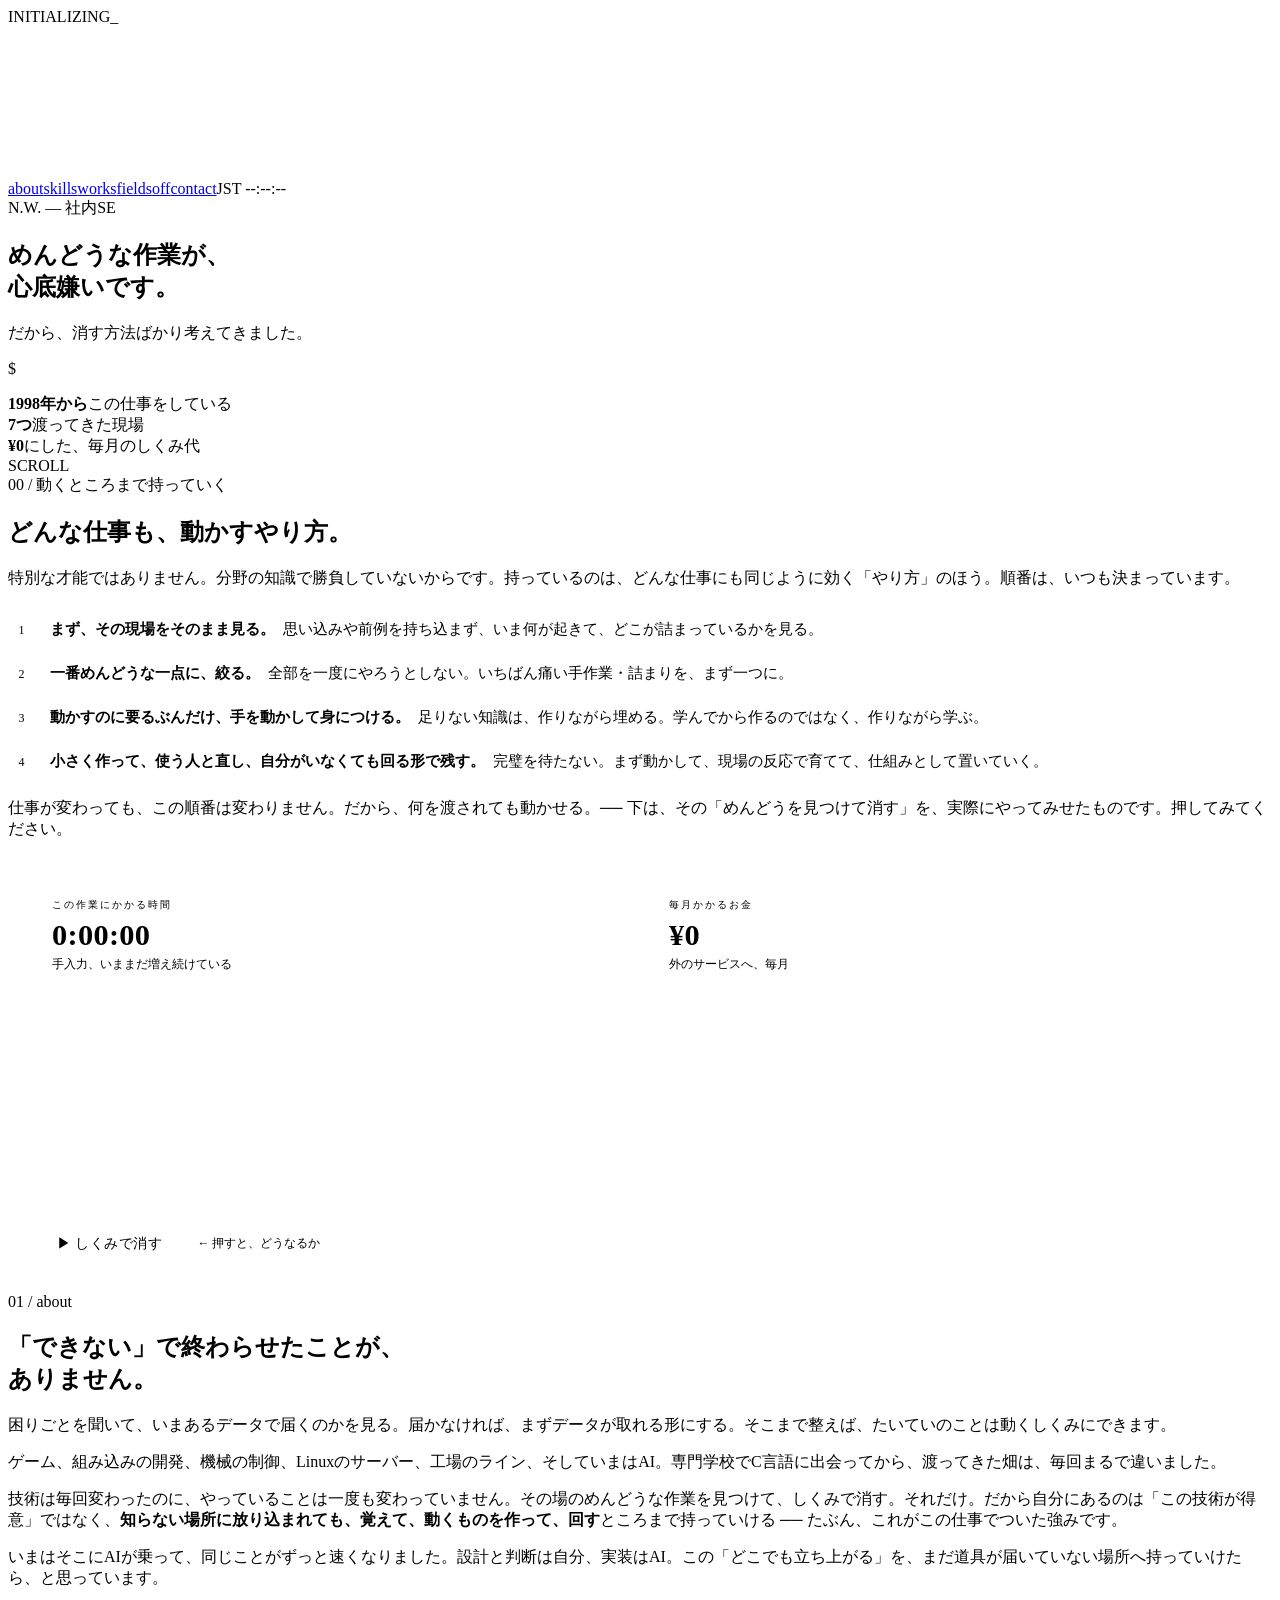
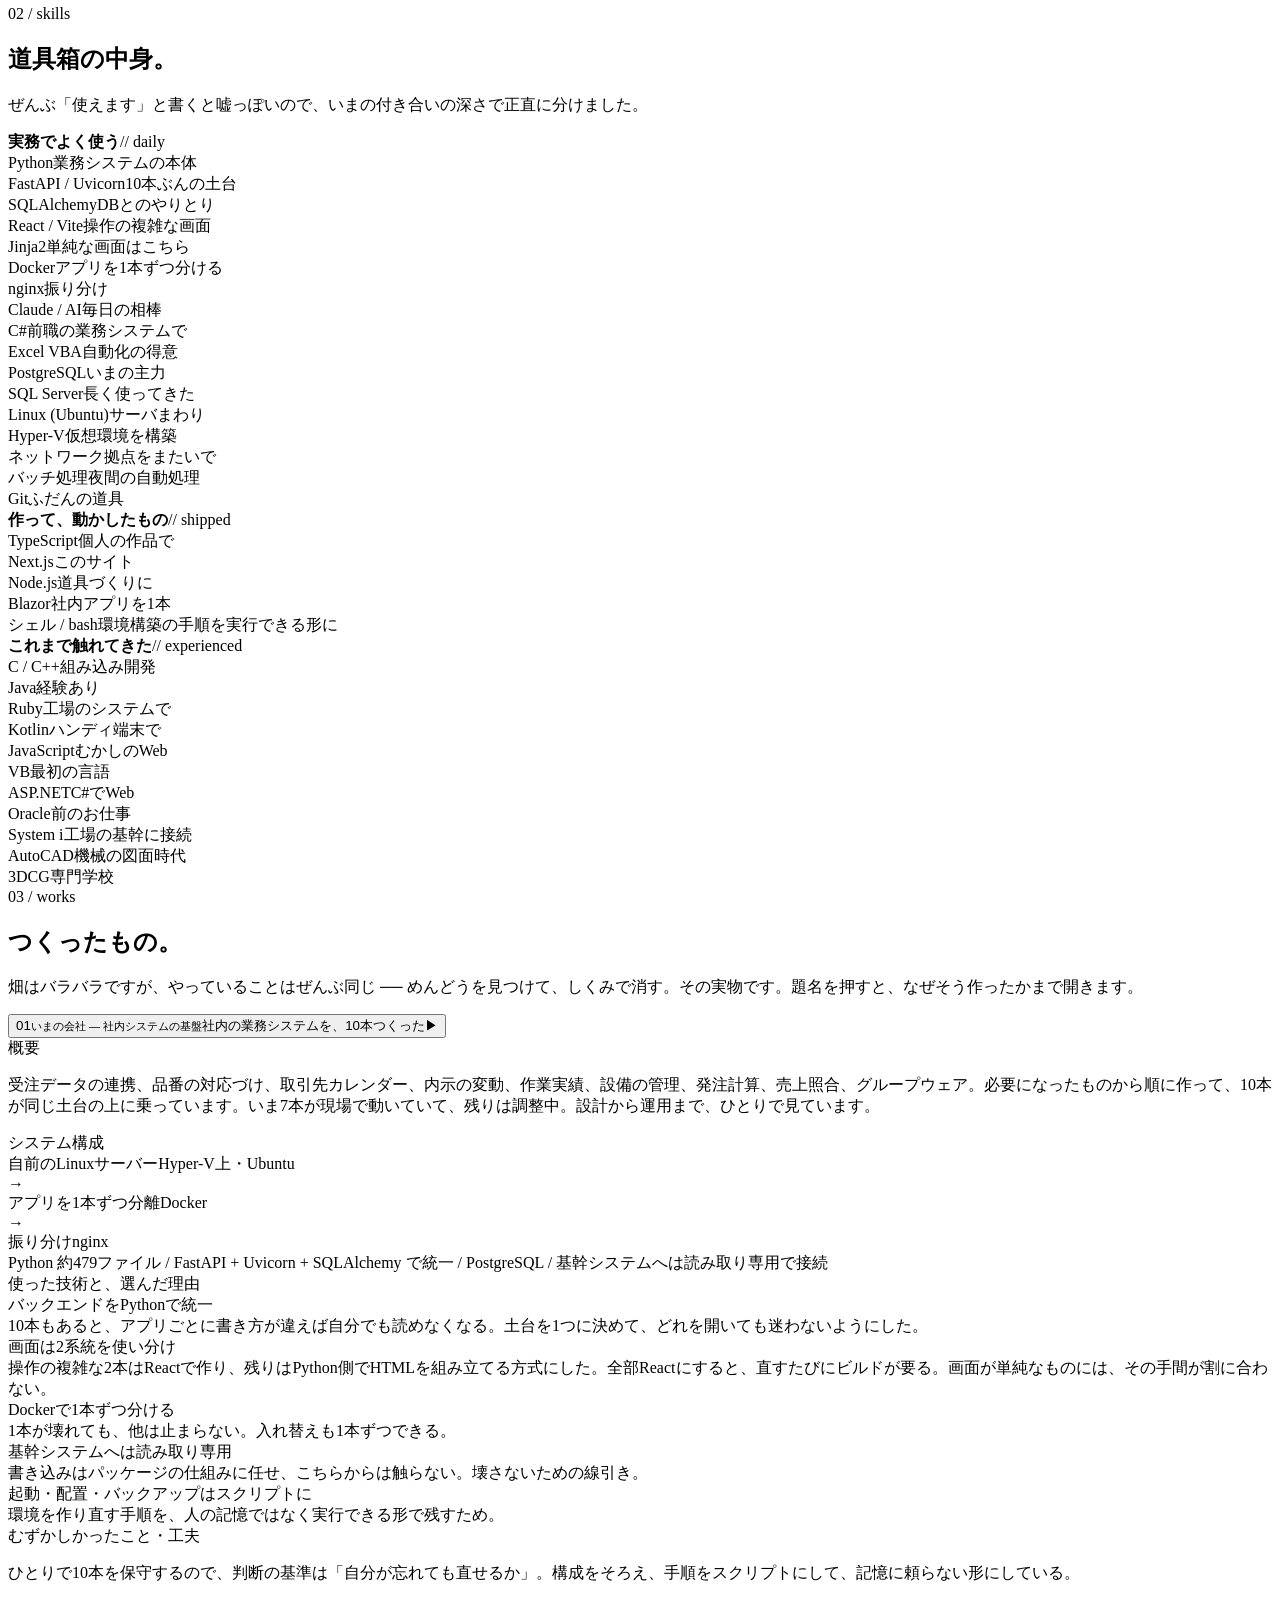
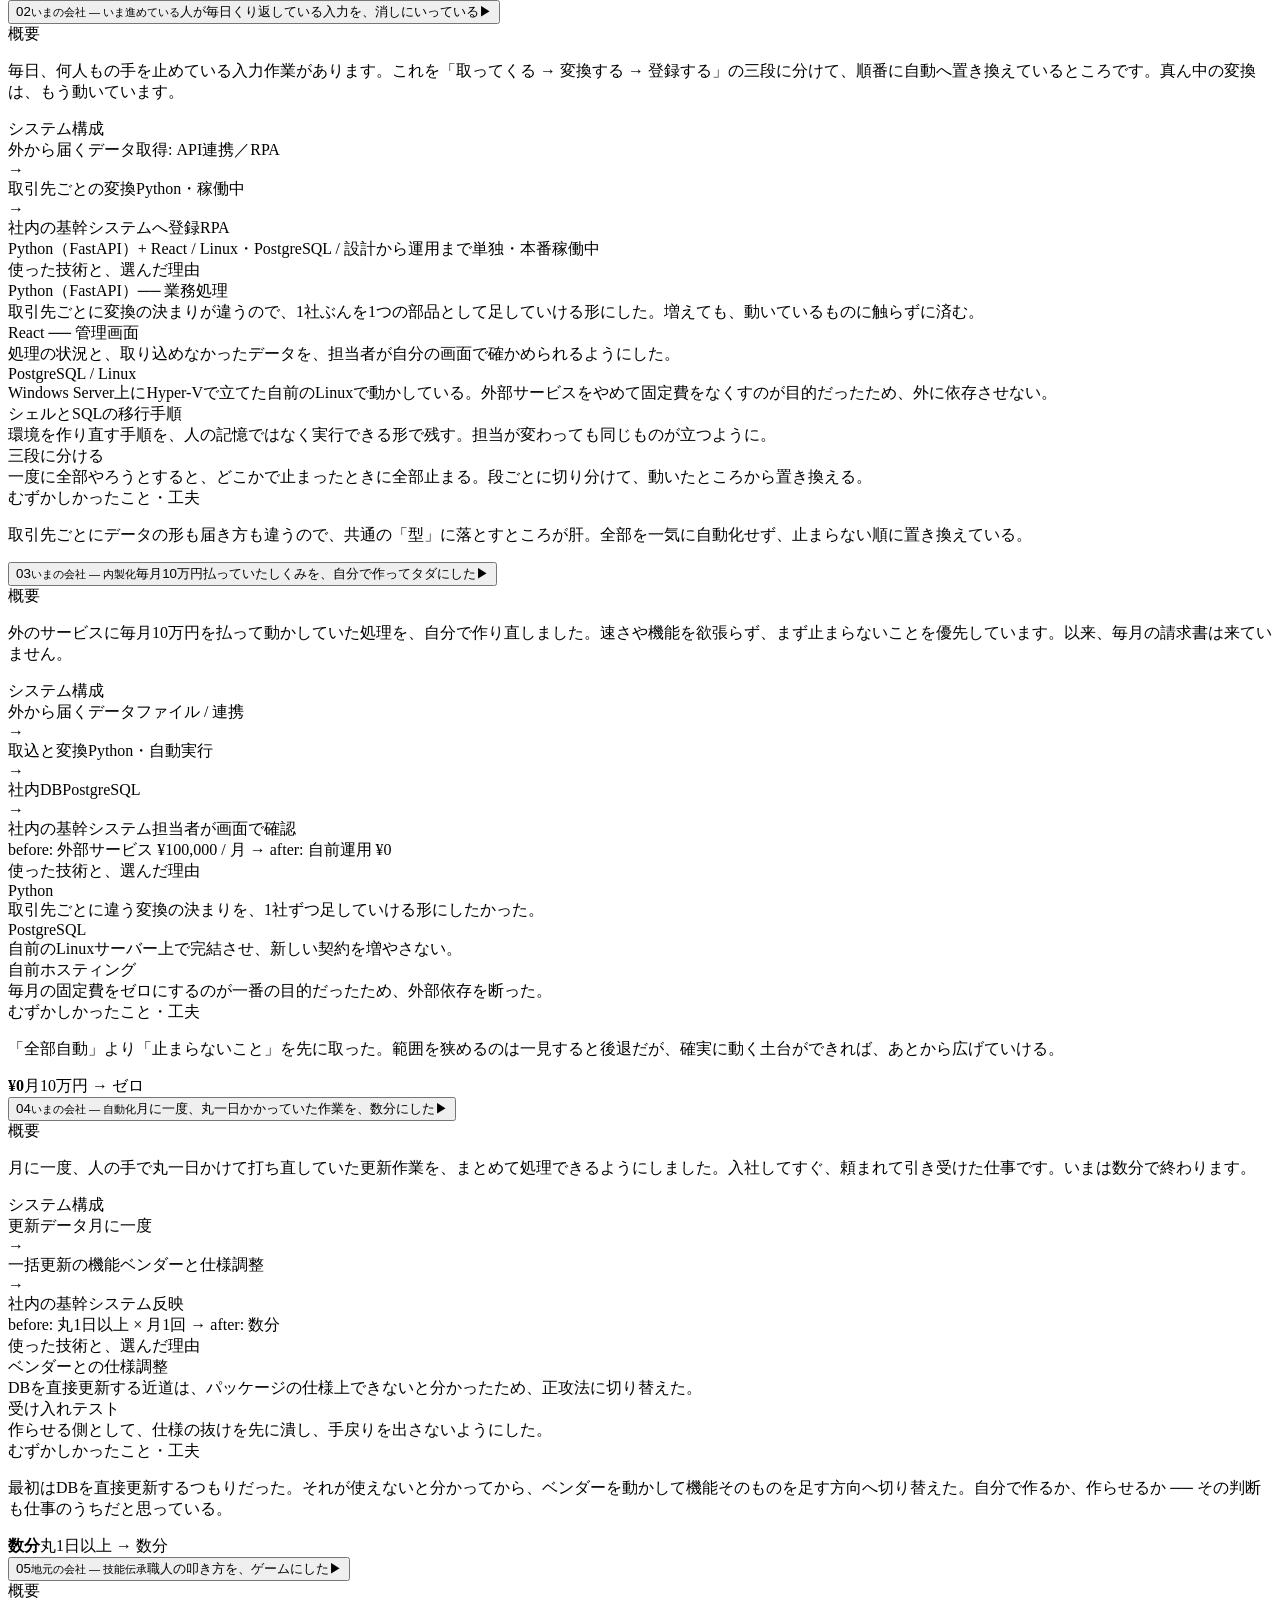
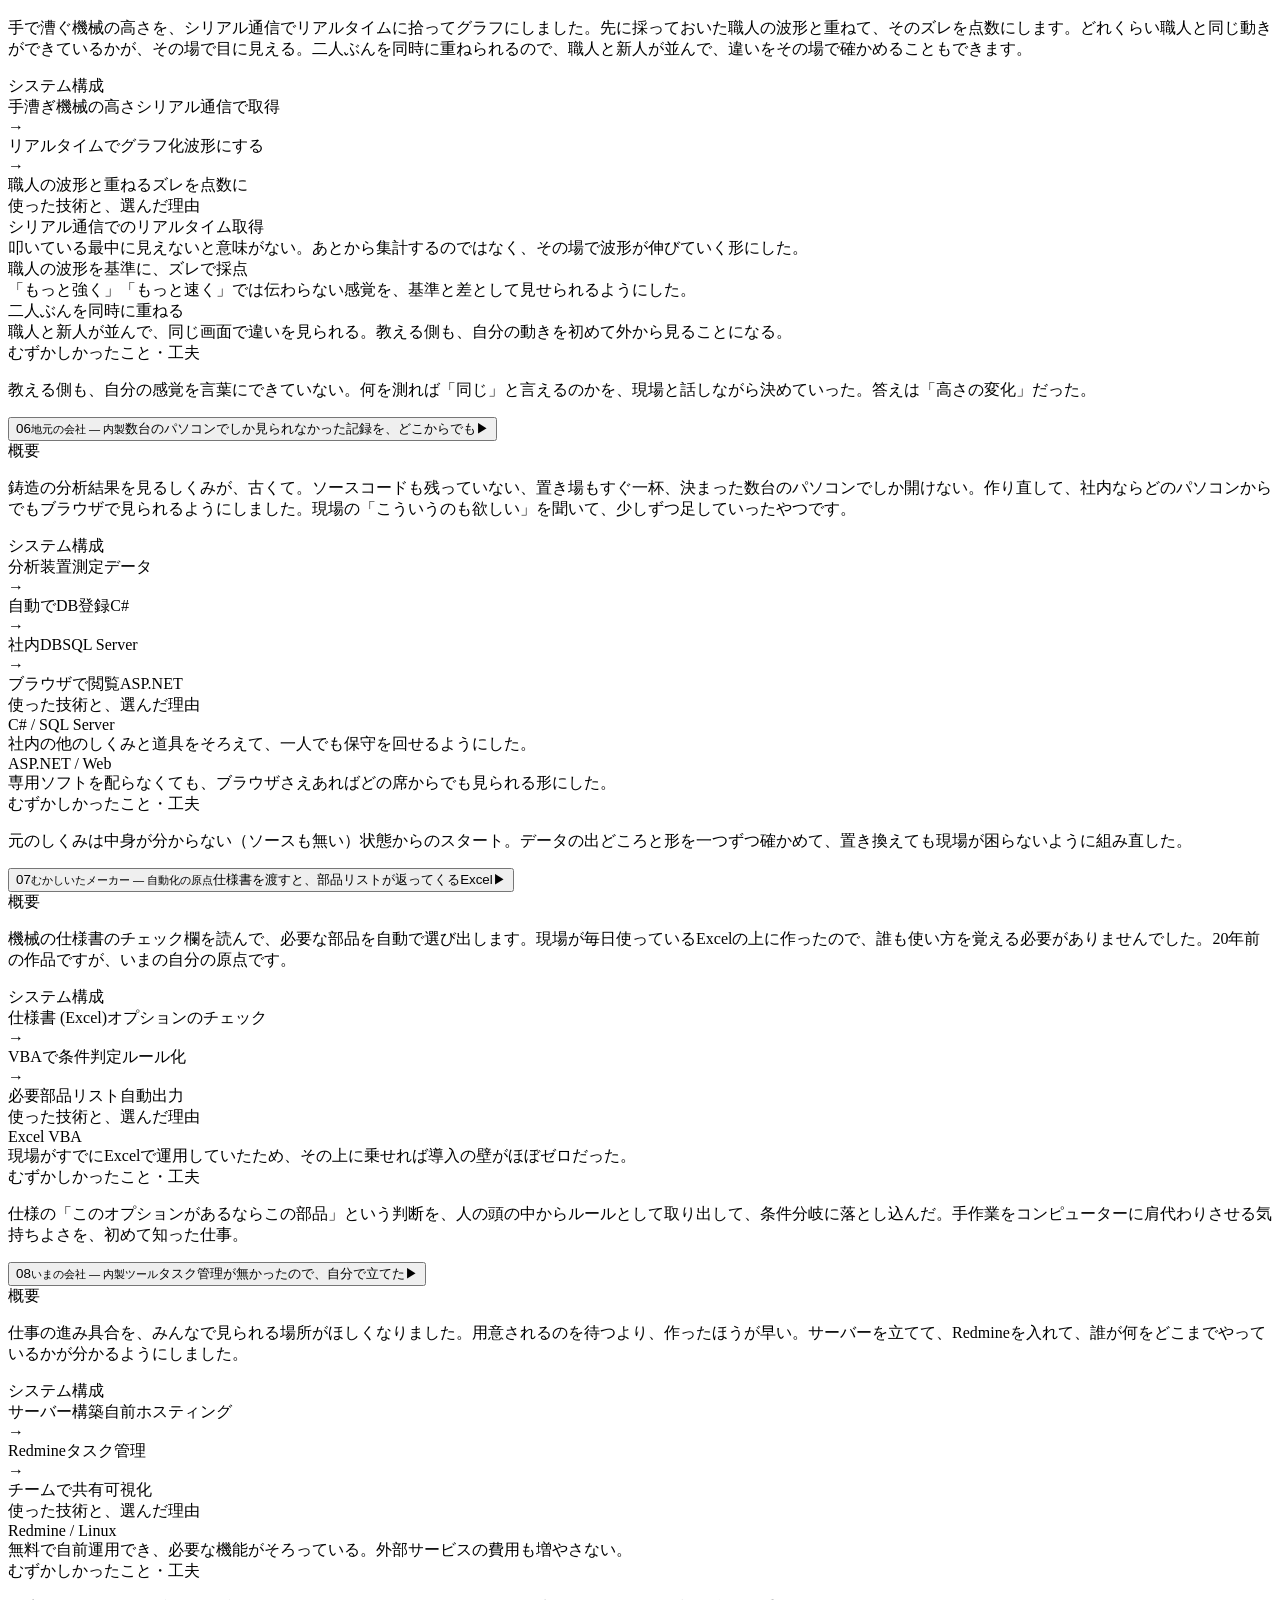
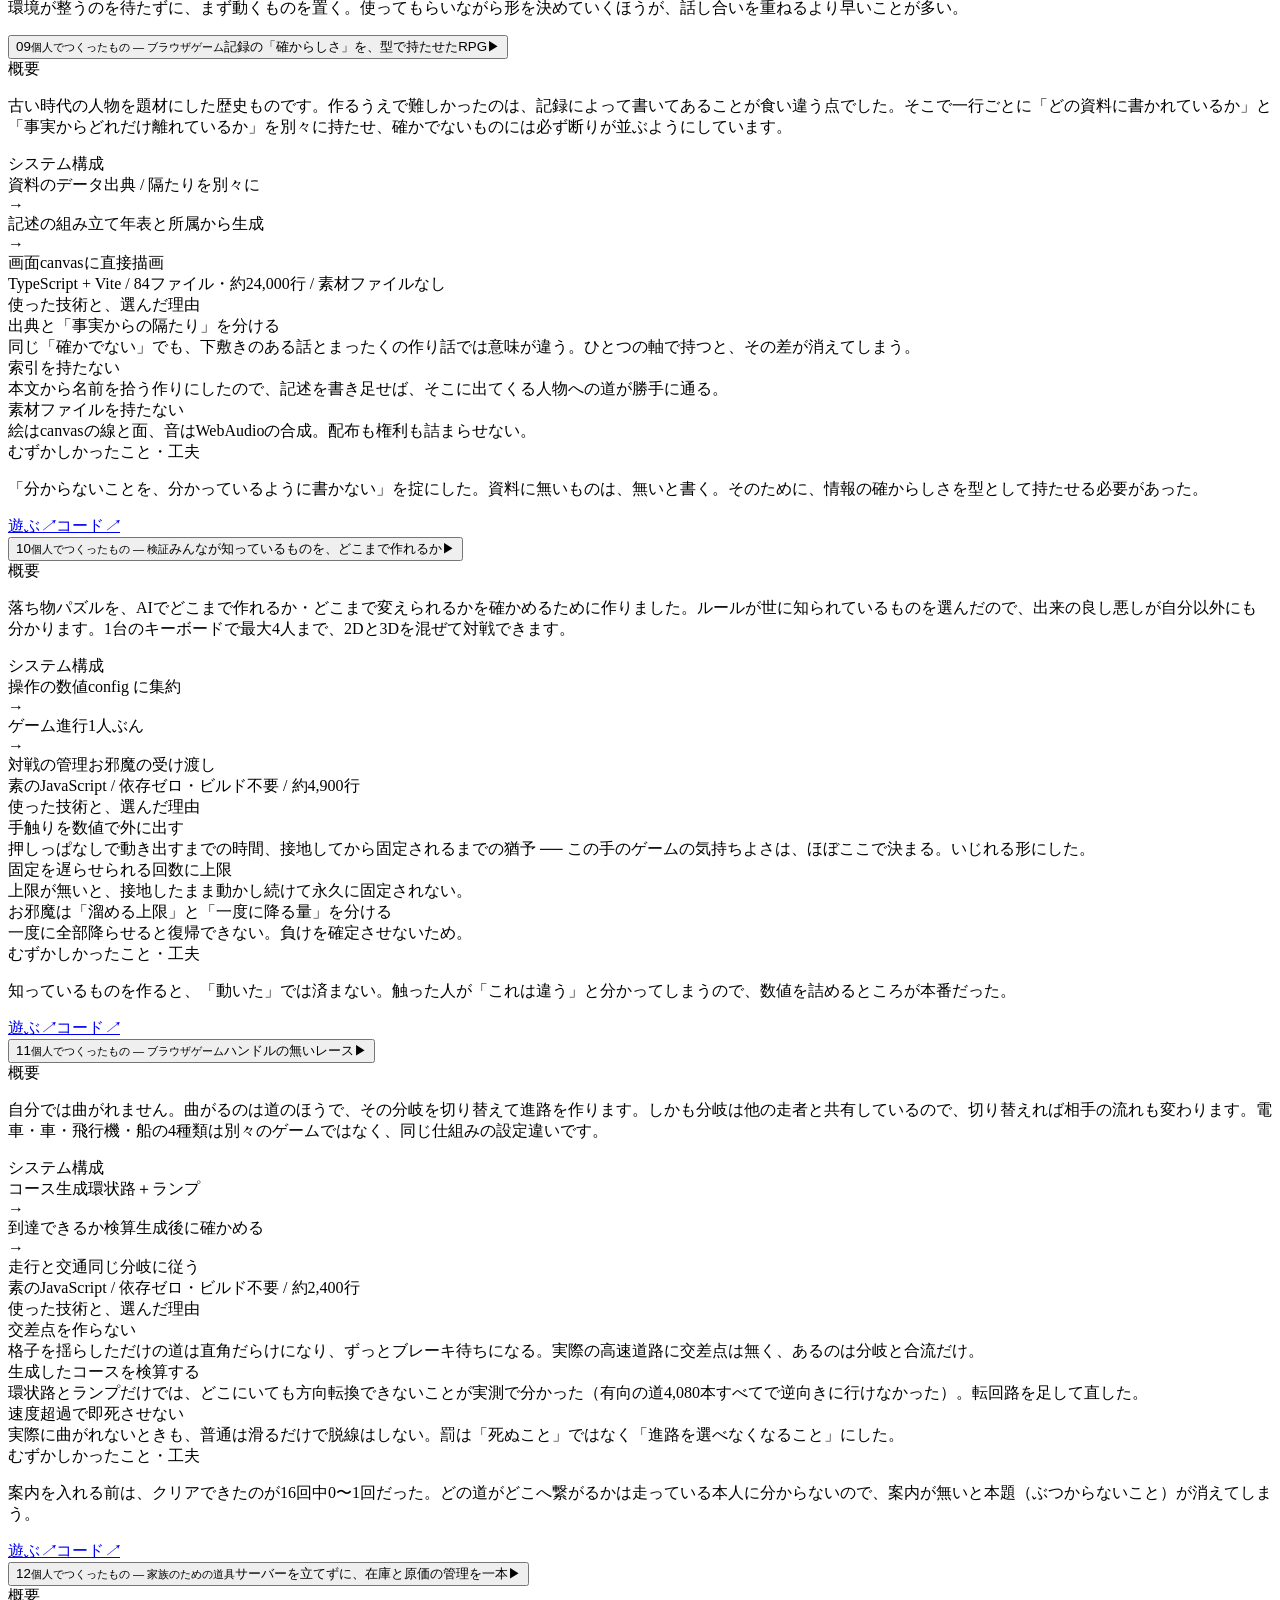
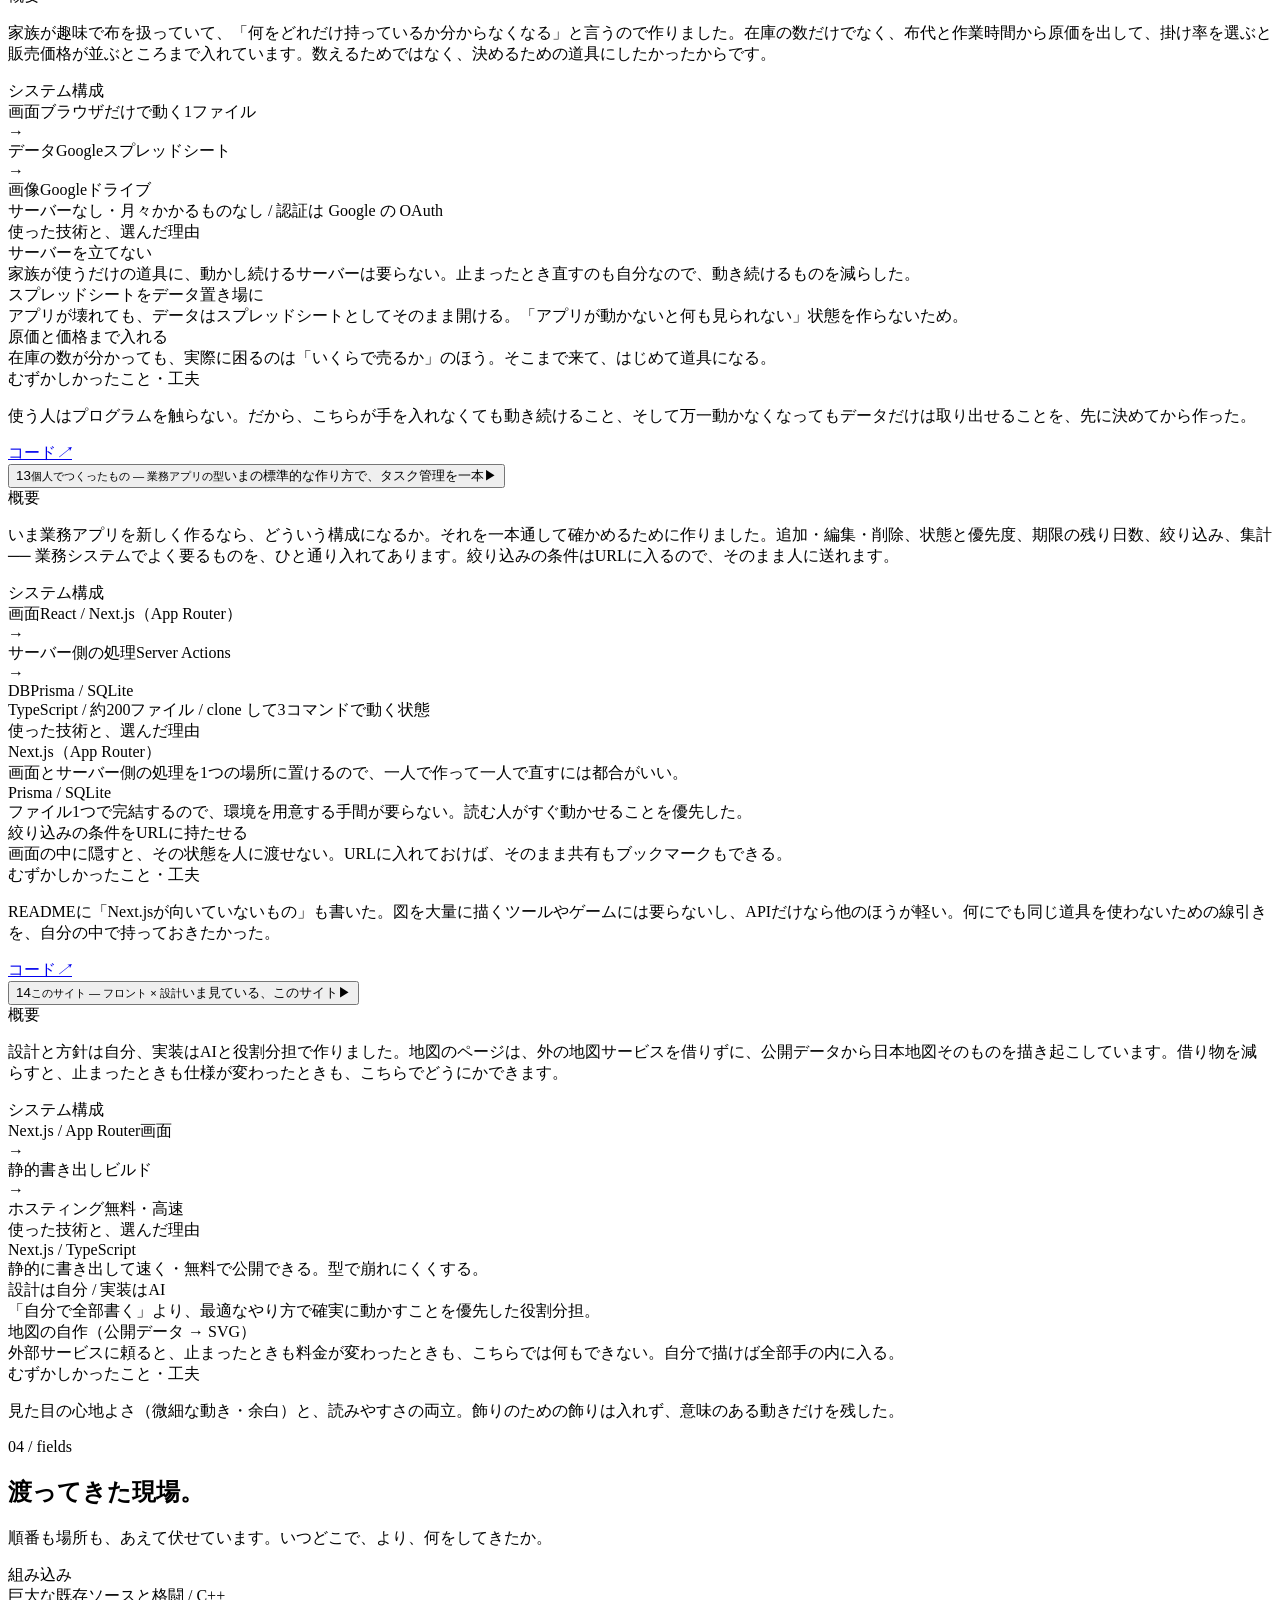
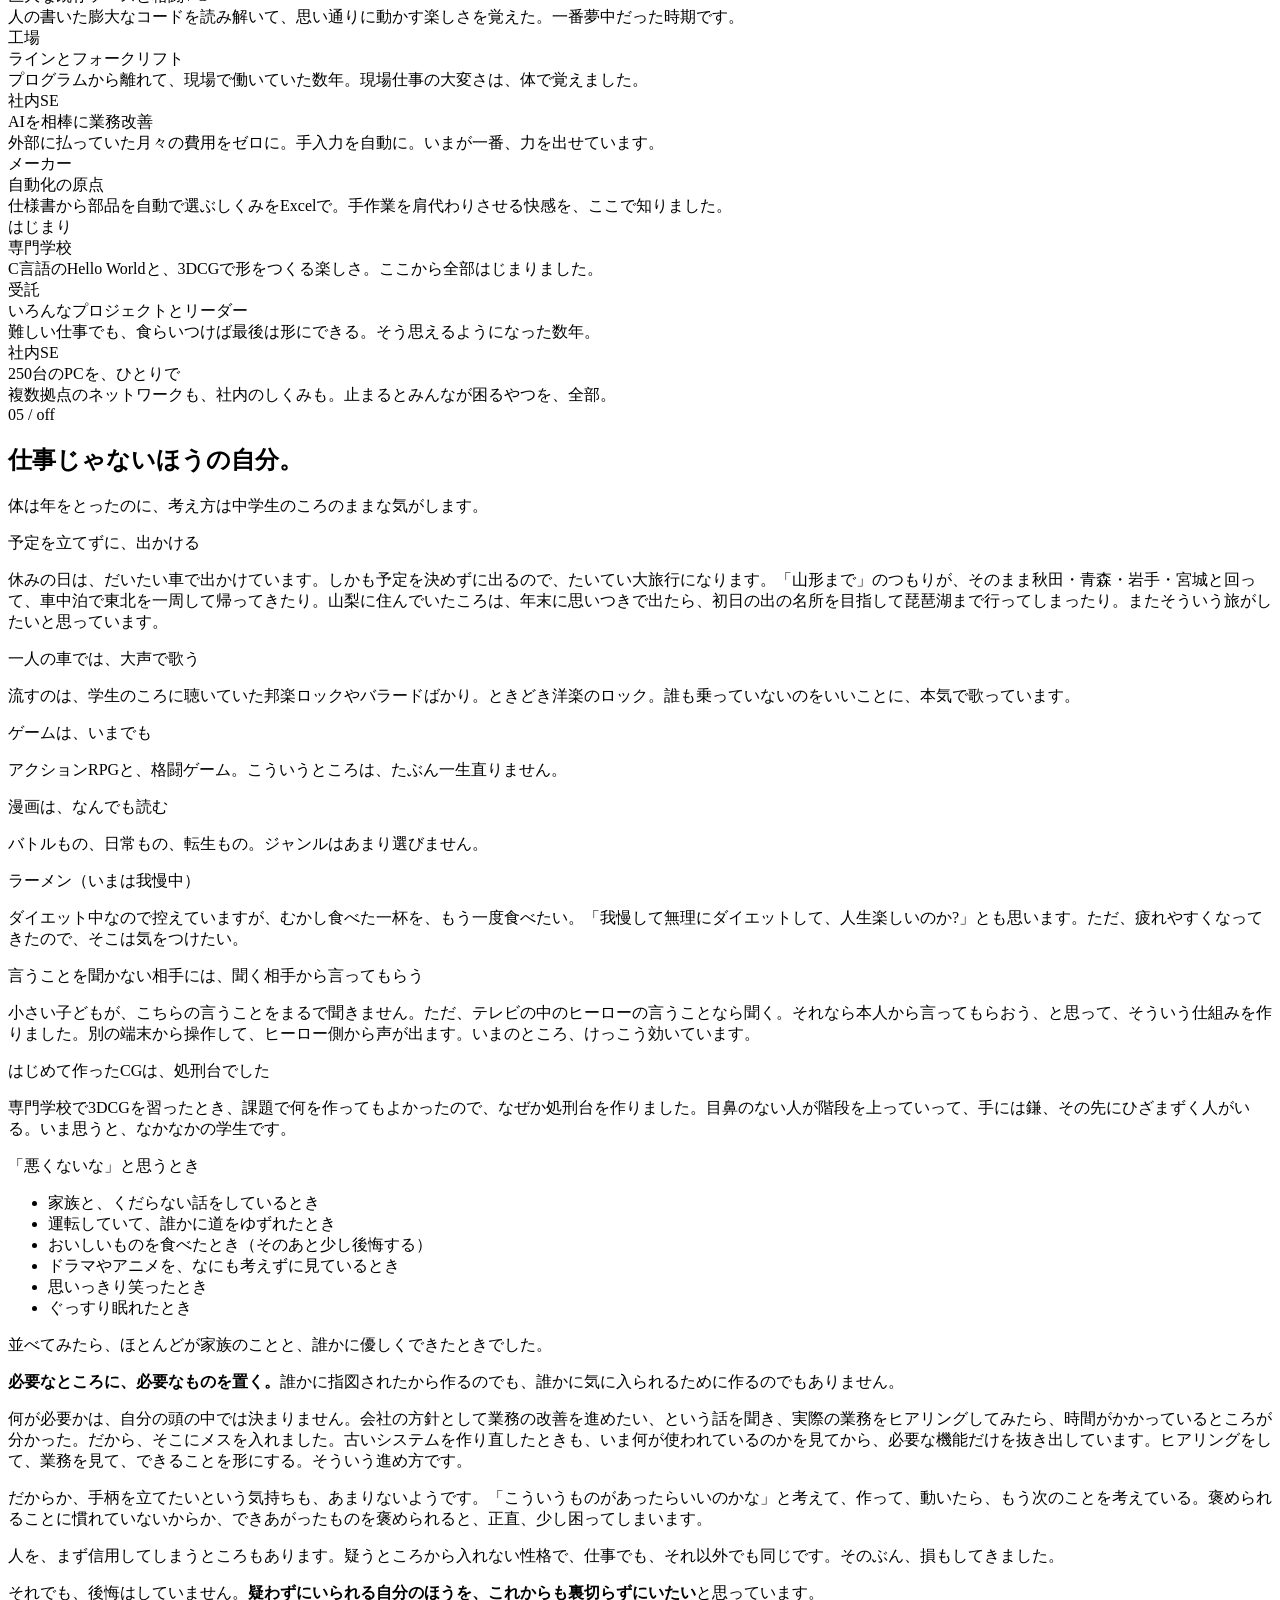
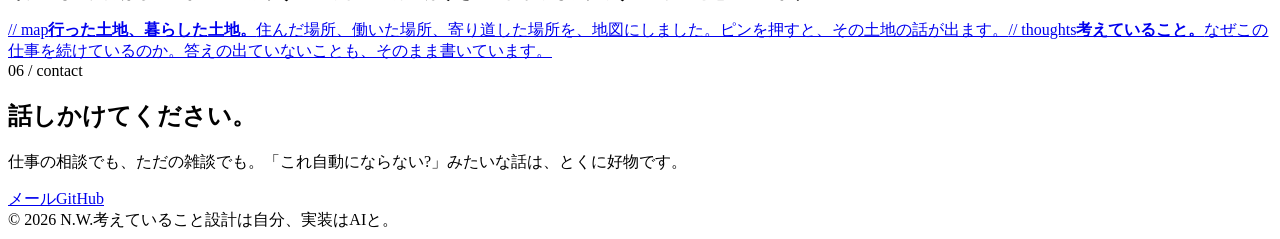
==== commit cecb73ce: "稼働本数を実態に修正し、AIの危険性と作業手順を追記 - 業務アプリ10本のうち稼働中は7本である旨に修正（「全部動いている」表現を削除） - AIが取り返しのつかない手順を出す例を追記 - 「なので" ====
--- a/index.html
+++ b/index.html
@@ -1,4 +1,4 @@
-<!DOCTYPE html><html lang="ja" class="inter_fe8b9d92-module__LINzvG__variable jetbrains_mono_2eade662-module__gGczLa__variable"><head><meta charSet="utf-8"/><meta name="viewport" content="width=device-width, initial-scale=1"/><link rel="preload" href="/portfolio/_next/static/media/70bc3e132a0a741e-s.p.1409xf.ylxg8g.woff2" as="font" crossorigin="" type="font/woff2"/><link rel="preload" href="/portfolio/_next/static/media/83afe278b6a6bb3c-s.p.0q-301v4kxxnr.woff2" as="font" crossorigin="" type="font/woff2"/><link rel="stylesheet" href="/portfolio/_next/static/chunks/0axip9c5_vdc~.css" data-precedence="next"/><link rel="preload" as="script" fetchPriority="low" href="/portfolio/_next/static/chunks/0ht900cau6_ur.js"/><script src="/portfolio/_next/static/chunks/15kz3_7e2.6v7.js" async=""></script><script src="/portfolio/_next/static/chunks/07lhk_q6pmm3r.js" async=""></script><script src="/portfolio/_next/static/chunks/turbopack-0dstoc6lf5tzn.js" async=""></script><script src="/portfolio/_next/static/chunks/0dbhjjzl8qfwv.js" async=""></script><script src="/portfolio/_next/static/chunks/0727~67ju49r..js" async=""></script><meta name="next-size-adjust" content=""/><title>N.W. — Portfolio</title><meta name="description" content="めんどうな作業を見つけて、しくみで消す。製造業の現場でシステムをつくってきた社内SEのポートフォリオ。"/><meta property="og:title" content="N.W. — Portfolio"/><meta property="og:description" content="めんどうな作業を見つけて、しくみで消す。製造業の現場でシステムをつくってきた社内SEのポートフォリオ。"/><meta property="og:type" content="website"/><meta name="twitter:card" content="summary"/><meta name="twitter:title" content="N.W. — Portfolio"/><meta name="twitter:description" content="めんどうな作業を見つけて、しくみで消す。製造業の現場でシステムをつくってきた社内SEのポートフォリオ。"/><link rel="icon" href="/portfolio/icon.svg?icon.0pglfb2ku94~r.svg" sizes="any" type="image/svg+xml"/><script src="/portfolio/_next/static/chunks/03~yq9q893hmn.js" noModule=""></script></head><body><div hidden=""><!--$--><!--/$--></div><div id="loader"><div>INITIALIZING<span style="color:var(--accent)">_</span></div><div class="bar"><i></i></div></div><div class="cursor"></div><div class="cursor-dot"></div><div class="backdrop"></div><canvas id="particles"></canvas><div class="noise"></div><div class="scroll-progress"></div><nav class="nav"><a href="#about">about</a><a href="#skills">skills</a><a href="#projects">works</a><a href="#timeline">fields</a><a href="#personal">off</a><a href="#contact">contact</a><span class="sep"></span><span class="live"><i></i>JST <!-- -->--:--:--</span></nav><section id="hero"><div class="hero-kicker"><i></i>N.W. — 社内SE</div><h1 class="hero-title">めんどうな作業が、<br/>心底<b class="mark">嫌い</b>です。</h1><p class="hero-lead">だから、消す方法ばかり考えてきました。</p><p class="hero-sub"><span class="arrow">$</span><span class="typed"></span><span class="cursor-bar"></span></p><div class="hero-meta"><div class="m"><b>1998年から</b><span>この仕事をしている</span></div><div class="m"><b>7つ</b><span>渡ってきた現場</span></div><div class="m"><b>¥0</b><span>にした、毎月のしくみ代</span></div></div><div class="scroll-hint">SCROLL</div></section><section id="demo"><div class="reveal "><div class="label">00 / 動くところまで持っていく</div><h2>どんな仕事も、動かすやり方。</h2><p class="section-lead">特別な才能ではありません。分野の知識で勝負していないからです。持っているのは、どんな仕事にも同じように効く「やり方」のほう。順番は、いつも決まっています。</p><div class="method"><div class="method-step"><span class="n">1</span><div class="tx"><b>まず、その現場をそのまま見る。</b>思い込みや前例を持ち込まず、いま何が起きて、どこが詰まっているかを見る。</div></div><div class="method-step"><span class="n">2</span><div class="tx"><b>一番めんどうな一点に、絞る。</b>全部を一度にやろうとしない。いちばん痛い手作業・詰まりを、まず一つに。</div></div><div class="method-step"><span class="n">3</span><div class="tx"><b>動かすのに要るぶんだけ、手を動かして身につける。</b>足りない知識は、作りながら埋める。学んでから作るのではなく、作りながら学ぶ。</div></div><div class="method-step"><span class="n">4</span><div class="tx"><b>小さく作って、使う人と直し、自分がいなくても回る形で残す。</b>完璧を待たない。まず動かして、現場の反応で育てて、仕組みとして置いていく。</div></div></div><p class="section-lead" style="margin-top:4px">仕事が変わっても、この順番は変わりません。だから、何を渡されても動かせる。── 下は、その「めんどうを見つけて消す」を、実際にやってみせたものです。押してみてください。</p></div><div class="reveal "><div class="md-wrap"><style>
+<!DOCTYPE html><html lang="ja" class="inter_fe8b9d92-module__LINzvG__variable jetbrains_mono_2eade662-module__gGczLa__variable"><head><meta charSet="utf-8"/><meta name="viewport" content="width=device-width, initial-scale=1"/><link rel="preload" href="/portfolio/_next/static/media/70bc3e132a0a741e-s.p.1409xf.ylxg8g.woff2" as="font" crossorigin="" type="font/woff2"/><link rel="preload" href="/portfolio/_next/static/media/83afe278b6a6bb3c-s.p.0q-301v4kxxnr.woff2" as="font" crossorigin="" type="font/woff2"/><link rel="stylesheet" href="/portfolio/_next/static/chunks/0axip9c5_vdc~.css" data-precedence="next"/><link rel="preload" as="script" fetchPriority="low" href="/portfolio/_next/static/chunks/0ht900cau6_ur.js"/><script src="/portfolio/_next/static/chunks/15kz3_7e2.6v7.js" async=""></script><script src="/portfolio/_next/static/chunks/07lhk_q6pmm3r.js" async=""></script><script src="/portfolio/_next/static/chunks/turbopack-0dstoc6lf5tzn.js" async=""></script><script src="/portfolio/_next/static/chunks/0dbhjjzl8qfwv.js" async=""></script><script src="/portfolio/_next/static/chunks/0nfwo0q3bd76-.js" async=""></script><meta name="next-size-adjust" content=""/><title>N.W. — Portfolio</title><meta name="description" content="めんどうな作業を見つけて、しくみで消す。製造業の現場でシステムをつくってきた社内SEのポートフォリオ。"/><meta property="og:title" content="N.W. — Portfolio"/><meta property="og:description" content="めんどうな作業を見つけて、しくみで消す。製造業の現場でシステムをつくってきた社内SEのポートフォリオ。"/><meta property="og:type" content="website"/><meta name="twitter:card" content="summary"/><meta name="twitter:title" content="N.W. — Portfolio"/><meta name="twitter:description" content="めんどうな作業を見つけて、しくみで消す。製造業の現場でシステムをつくってきた社内SEのポートフォリオ。"/><link rel="icon" href="/portfolio/icon.svg?icon.0pglfb2ku94~r.svg" sizes="any" type="image/svg+xml"/><script src="/portfolio/_next/static/chunks/03~yq9q893hmn.js" noModule=""></script></head><body><div hidden=""><!--$--><!--/$--></div><div id="loader"><div>INITIALIZING<span style="color:var(--accent)">_</span></div><div class="bar"><i></i></div></div><div class="cursor"></div><div class="cursor-dot"></div><div class="backdrop"></div><canvas id="particles"></canvas><div class="noise"></div><div class="scroll-progress"></div><nav class="nav"><a href="#about">about</a><a href="#skills">skills</a><a href="#projects">works</a><a href="#timeline">fields</a><a href="#personal">off</a><a href="#contact">contact</a><span class="sep"></span><span class="live"><i></i>JST <!-- -->--:--:--</span></nav><section id="hero"><div class="hero-kicker"><i></i>N.W. — 社内SE</div><h1 class="hero-title">めんどうな作業が、<br/>心底<b class="mark">嫌い</b>です。</h1><p class="hero-lead">だから、消す方法ばかり考えてきました。</p><p class="hero-sub"><span class="arrow">$</span><span class="typed"></span><span class="cursor-bar"></span></p><div class="hero-meta"><div class="m"><b>1998年から</b><span>この仕事をしている</span></div><div class="m"><b>7つ</b><span>渡ってきた現場</span></div><div class="m"><b>¥0</b><span>にした、毎月のしくみ代</span></div></div><div class="scroll-hint">SCROLL</div></section><section id="demo"><div class="reveal "><div class="label">00 / 動くところまで持っていく</div><h2>どんな仕事も、動かすやり方。</h2><p class="section-lead">特別な才能ではありません。分野の知識で勝負していないからです。持っているのは、どんな仕事にも同じように効く「やり方」のほう。順番は、いつも決まっています。</p><div class="method"><div class="method-step"><span class="n">1</span><div class="tx"><b>まず、その現場をそのまま見る。</b>思い込みや前例を持ち込まず、いま何が起きて、どこが詰まっているかを見る。</div></div><div class="method-step"><span class="n">2</span><div class="tx"><b>一番めんどうな一点に、絞る。</b>全部を一度にやろうとしない。いちばん痛い手作業・詰まりを、まず一つに。</div></div><div class="method-step"><span class="n">3</span><div class="tx"><b>動かすのに要るぶんだけ、手を動かして身につける。</b>足りない知識は、作りながら埋める。学んでから作るのではなく、作りながら学ぶ。</div></div><div class="method-step"><span class="n">4</span><div class="tx"><b>小さく作って、使う人と直し、自分がいなくても回る形で残す。</b>完璧を待たない。まず動かして、現場の反応で育てて、仕組みとして置いていく。</div></div></div><p class="section-lead" style="margin-top:4px">仕事が変わっても、この順番は変わりません。だから、何を渡されても動かせる。── 下は、その「めんどうを見つけて消す」を、実際にやってみせたものです。押してみてください。</p></div><div class="reveal "><div class="md-wrap"><style>
             .method{display:flex;flex-direction:column;gap:15px;margin:26px 0 22px;}
             .method-step{display:flex;gap:15px;align-items:flex-start;}
             .method-step .n{flex:none;width:27px;height:27px;border:1px solid var(--glass-border);border-radius:50%;
@@ -38,4 +38,4 @@
             .md-cap b{color:var(--fg);font-weight:600;}
             .md-reset{font-family:var(--font-mono);font-size:.76rem;color:var(--faint);cursor:pointer;
               background:none;border:none;text-decoration:underline;text-underline-offset:3px;}
-          </style><div class="md-panel"><div class="md-stat"><div class="k">この作業にかかる時間</div><div class="v">0:00:00</div><div class="u">手入力、いままだ増え続けている</div></div><div class="md-stat"><div class="k">毎月かかるお金</div><div class="v">¥0</div><div class="u">外のサービスへ、毎月</div></div><div class="md-feed"></div><div class="md-bar"><button class="md-btn">▶ しくみで消す</button><span style="font-family:var(--font-mono);font-size:.76rem;color:var(--faint)">← 押すと、どうなるか</span></div></div></div></div></section><section id="about"><div class="reveal "><div class="label">01 / about</div><h2>「できない」で終わらせたことが、<br/>ありません。</h2><p class="section-lead">困りごとを聞いて、いまあるデータで届くのかを見る。届かなければ、まずデータが取れる形にする。そこまで整えば、たいていのことは動くしくみにできます。</p></div><div class="about-single"><div class="reveal "><div class="about-body"><p>ゲーム、組み込みの開発、機械の制御、Linuxのサーバー、工場のライン、そしていまはAI。専門学校でC言語に出会ってから、渡ってきた畑は、毎回まるで違いました。</p><p>技術は毎回変わったのに、やっていることは一度も変わっていません。その場のめんどうな作業を見つけて、しくみで消す。それだけ。だから自分にあるのは「この技術が得意」ではなく、<b>知らない場所に放り込まれても、覚えて、動くものを作って、回す</b>ところまで持っていける ── たぶん、これがこの仕事でついた強みです。</p><p class="muted">いまはそこにAIが乗って、同じことがずっと速くなりました。設計と判断は自分、実装はAI。この「どこでも立ち上がる」を、まだ道具が届いていない場所へ持っていけたら、と思っています。</p></div></div></div></section><section id="skills"><div class="reveal "><div class="label">02 / skills</div><h2>道具箱の中身。</h2><p class="section-lead">ぜんぶ「使えます」と書くと嘘っぽいので、いまの付き合いの深さで正直に分けました。</p></div><div class="reveal "><div class="skill-tier"><div class="tier-head"><b>実務でよく使う</b><span>// <!-- -->daily</span></div><div class="skills-grid"><div class="skill"><span class="skill-name">Python</span><span class="skill-note">業務システムの本体</span></div><div class="skill"><span class="skill-name">FastAPI / Uvicorn</span><span class="skill-note">10本ぶんの土台</span></div><div class="skill"><span class="skill-name">SQLAlchemy</span><span class="skill-note">DBとのやりとり</span></div><div class="skill"><span class="skill-name">React / Vite</span><span class="skill-note">操作の複雑な画面</span></div><div class="skill"><span class="skill-name">Jinja2</span><span class="skill-note">単純な画面はこちら</span></div><div class="skill"><span class="skill-name">Docker</span><span class="skill-note">アプリを1本ずつ分ける</span></div><div class="skill"><span class="skill-name">nginx</span><span class="skill-note">振り分け</span></div><div class="skill"><span class="skill-name">Claude / AI</span><span class="skill-note">毎日の相棒</span></div><div class="skill"><span class="skill-name">C#</span><span class="skill-note">前職の業務システムで</span></div><div class="skill"><span class="skill-name">Excel VBA</span><span class="skill-note">自動化の得意</span></div><div class="skill"><span class="skill-name">PostgreSQL</span><span class="skill-note">いまの主力</span></div><div class="skill"><span class="skill-name">SQL Server</span><span class="skill-note">長く使ってきた</span></div><div class="skill"><span class="skill-name">Linux (Ubuntu)</span><span class="skill-note">サーバまわり</span></div><div class="skill"><span class="skill-name">Hyper-V</span><span class="skill-note">仮想環境を構築</span></div><div class="skill"><span class="skill-name">ネットワーク</span><span class="skill-note">拠点をまたいで</span></div><div class="skill"><span class="skill-name">バッチ処理</span><span class="skill-note">夜間の自動処理</span></div><div class="skill"><span class="skill-name">Git</span><span class="skill-note">ふだんの道具</span></div></div></div></div><div class="reveal "><div class="skill-tier"><div class="tier-head"><b>作って、動かしたもの</b><span>// <!-- -->shipped</span></div><div class="skills-grid"><div class="skill"><span class="skill-name">TypeScript</span><span class="skill-note">個人の作品で</span></div><div class="skill"><span class="skill-name">Next.js</span><span class="skill-note">このサイト</span></div><div class="skill"><span class="skill-name">Node.js</span><span class="skill-note">道具づくりに</span></div><div class="skill"><span class="skill-name">Blazor</span><span class="skill-note">社内アプリを1本</span></div><div class="skill"><span class="skill-name">シェル / bash</span><span class="skill-note">環境構築の手順を実行できる形に</span></div></div></div></div><div class="reveal "><div class="skill-tier"><div class="tier-head"><b>これまで触れてきた</b><span>// <!-- -->experienced</span></div><div class="skills-grid"><div class="skill"><span class="skill-name">C / C++</span><span class="skill-note">組み込み開発</span></div><div class="skill"><span class="skill-name">Java</span><span class="skill-note">経験あり</span></div><div class="skill"><span class="skill-name">Ruby</span><span class="skill-note">工場のシステムで</span></div><div class="skill"><span class="skill-name">Kotlin</span><span class="skill-note">ハンディ端末で</span></div><div class="skill"><span class="skill-name">JavaScript</span><span class="skill-note">むかしのWeb</span></div><div class="skill"><span class="skill-name">VB</span><span class="skill-note">最初の言語</span></div><div class="skill"><span class="skill-name">ASP.NET</span><span class="skill-note">C#でWeb</span></div><div class="skill"><span class="skill-name">Oracle</span><span class="skill-note">前のお仕事</span></div><div class="skill"><span class="skill-name">System i</span><span class="skill-note">工場の基幹に接続</span></div><div class="skill"><span class="skill-name">AutoCAD</span><span class="skill-note">機械の図面時代</span></div><div class="skill"><span class="skill-name">3DCG</span><span class="skill-note">専門学校</span></div></div></div></div></section><section id="projects"><div class="reveal "><div class="label">03 / works</div><h2>つくったもの。</h2><p class="section-lead">畑はバラバラですが、やっていることはぜんぶ同じ ── めんどうを見つけて、しくみで消す。その実物です。題名を押すと、なぜそう作ったかまで開きます。</p></div><div class="reveal "><div class="projects"><div class="proj"><button class="proj-head"><span class="idx">01</span><span class="ttl"><small>いまの会社 — 社内システムの基盤</small>社内の業務システムを、10本つくって回している</span><span class="chev">▶</span></button><div class="proj-body-wrap"><div class="proj-body-inner"><div class="proj-body"><div class="proj-section"><div class="h">概要</div><p>受注データの連携、品番の対応づけ、取引先カレンダー、内示の変動、作業実績、設備の管理、発注計算、売上照合、グループウェア。必要になったものから順に作って、いまは10本が同じ土台の上で動いています。設計から運用まで、ひとりで見ています。</p></div><div class="proj-section"><div class="h">システム構成</div><div class="arch"><div class="arch-box"><span class="n">自前のLinuxサーバー</span><span class="d">Hyper-V上・Ubuntu</span></div><span class="arch-arrow">→</span><div class="arch-box accent"><span class="n">アプリを1本ずつ分離</span><span class="d">Docker</span></div><span class="arch-arrow">→</span><div class="arch-box"><span class="n">振り分け</span><span class="d">nginx</span></div></div><div class="arch-note">Python 約479ファイル / FastAPI + Uvicorn + SQLAlchemy で統一 / PostgreSQL / 基幹システムへは読み取り専用で接続</div></div><div class="proj-section"><div class="h">使った技術と、選んだ理由</div><div class="rationale"><div class="row"><div class="tech">バックエンドをPythonで統一</div><div class="why">10本もあると、アプリごとに書き方が違えば自分でも読めなくなる。土台を1つに決めて、どれを開いても迷わないようにした。</div></div><div class="row"><div class="tech">画面は2系統を使い分け</div><div class="why">操作の複雑な2本はReactで作り、残りはPython側でHTMLを組み立てる方式にした。全部Reactにすると、直すたびにビルドが要る。画面が単純なものには、その手間が割に合わない。</div></div><div class="row"><div class="tech">Dockerで1本ずつ分ける</div><div class="why">1本が壊れても、他は止まらない。入れ替えも1本ずつできる。</div></div><div class="row"><div class="tech">基幹システムへは読み取り専用</div><div class="why">書き込みはパッケージの仕組みに任せ、こちらからは触らない。壊さないための線引き。</div></div><div class="row"><div class="tech">起動・配置・バックアップはスクリプトに</div><div class="why">環境を作り直す手順を、人の記憶ではなく実行できる形で残すため。</div></div></div></div><div class="proj-section"><div class="h">むずかしかったこと・工夫</div><p>ひとりで10本を保守するので、判断の基準は「自分が忘れても直せるか」。構成をそろえ、手順をスクリプトにして、記憶に頼らない形にしている。</p></div></div></div></div></div><div class="proj"><button class="proj-head"><span class="idx">02</span><span class="ttl"><small>いまの会社 — いま進めている</small>人が毎日くり返している入力を、消しにいっている</span><span class="chev">▶</span></button><div class="proj-body-wrap"><div class="proj-body-inner"><div class="proj-body"><div class="proj-section"><div class="h">概要</div><p>毎日、何人もの手を止めている入力作業があります。これを「取ってくる → 変換する → 登録する」の三段に分けて、順番に自動へ置き換えているところです。真ん中の変換は、もう動いています。</p></div><div class="proj-section"><div class="h">システム構成</div><div class="arch"><div class="arch-box"><span class="n">外から届くデータ</span><span class="d">取得: API連携／RPA</span></div><span class="arch-arrow">→</span><div class="arch-box accent"><span class="n">取引先ごとの変換</span><span class="d">Python・稼働中</span></div><span class="arch-arrow">→</span><div class="arch-box"><span class="n">社内の基幹システムへ登録</span><span class="d">RPA</span></div></div><div class="arch-note">Python（FastAPI）+ React / Linux・PostgreSQL / 設計から運用まで単独・本番稼働中</div></div><div class="proj-section"><div class="h">使った技術と、選んだ理由</div><div class="rationale"><div class="row"><div class="tech">Python（FastAPI）── 業務処理</div><div class="why">取引先ごとに変換の決まりが違うので、1社ぶんを1つの部品として足していける形にした。増えても、動いているものに触らずに済む。</div></div><div class="row"><div class="tech">React ── 管理画面</div><div class="why">処理の状況と、取り込めなかったデータを、担当者が自分の画面で確かめられるようにした。</div></div><div class="row"><div class="tech">PostgreSQL / Linux</div><div class="why">Windows Server上にHyper-Vで立てた自前のLinuxで動かしている。外部サービスをやめて固定費をなくすのが目的だったため、外に依存させない。</div></div><div class="row"><div class="tech">シェルとSQLの移行手順</div><div class="why">環境を作り直す手順を、人の記憶ではなく実行できる形で残す。担当が変わっても同じものが立つように。</div></div><div class="row"><div class="tech">三段に分ける</div><div class="why">一度に全部やろうとすると、どこかで止まったときに全部止まる。段ごとに切り分けて、動いたところから置き換える。</div></div></div></div><div class="proj-section"><div class="h">むずかしかったこと・工夫</div><p>取引先ごとにデータの形も届き方も違うので、共通の「型」に落とすところが肝。全部を一気に自動化せず、止まらない順に置き換えている。</p></div></div></div></div></div><div class="proj"><button class="proj-head"><span class="idx">03</span><span class="ttl"><small>いまの会社 — 内製化</small>毎月10万円払っていたしくみを、自分で作ってタダにした</span><span class="chev">▶</span></button><div class="proj-body-wrap"><div class="proj-body-inner"><div class="proj-body"><div class="proj-section"><div class="h">概要</div><p>外のサービスに毎月10万円を払って動かしていた処理を、自分で作り直しました。速さや機能を欲張らず、まず止まらないことを優先しています。以来、毎月の請求書は来ていません。</p></div><div class="proj-section"><div class="h">システム構成</div><div class="arch"><div class="arch-box"><span class="n">外から届くデータ</span><span class="d">ファイル / 連携</span></div><span class="arch-arrow">→</span><div class="arch-box accent"><span class="n">取込と変換</span><span class="d">Python・自動実行</span></div><span class="arch-arrow">→</span><div class="arch-box"><span class="n">社内DB</span><span class="d">PostgreSQL</span></div><span class="arch-arrow">→</span><div class="arch-box"><span class="n">社内の基幹システム</span><span class="d">担当者が画面で確認</span></div></div><div class="arch-note">before: 外部サービス ¥100,000 / 月 → after: 自前運用 ¥0</div></div><div class="proj-section"><div class="h">使った技術と、選んだ理由</div><div class="rationale"><div class="row"><div class="tech">Python</div><div class="why">取引先ごとに違う変換の決まりを、1社ずつ足していける形にしたかった。</div></div><div class="row"><div class="tech">PostgreSQL</div><div class="why">自前のLinuxサーバー上で完結させ、新しい契約を増やさない。</div></div><div class="row"><div class="tech">自前ホスティング</div><div class="why">毎月の固定費をゼロにするのが一番の目的だったため、外部依存を断った。</div></div></div></div><div class="proj-section"><div class="h">むずかしかったこと・工夫</div><p>「全部自動」より「止まらないこと」を先に取った。範囲を狭めるのは一見すると後退だが、確実に動く土台ができれば、あとから広げていける。</p></div><div class="proj-section"><div class="proj-result"><b>¥0</b><span>月10万円 → ゼロ</span></div></div></div></div></div></div><div class="proj"><button class="proj-head"><span class="idx">04</span><span class="ttl"><small>いまの会社 — 自動化</small>月に一度、丸一日かかっていた作業を、数分にした</span><span class="chev">▶</span></button><div class="proj-body-wrap"><div class="proj-body-inner"><div class="proj-body"><div class="proj-section"><div class="h">概要</div><p>月に一度、人の手で丸一日かけて打ち直していた更新作業を、まとめて処理できるようにしました。入社してすぐ、頼まれて引き受けた仕事です。いまは数分で終わります。</p></div><div class="proj-section"><div class="h">システム構成</div><div class="arch"><div class="arch-box"><span class="n">更新データ</span><span class="d">月に一度</span></div><span class="arch-arrow">→</span><div class="arch-box accent"><span class="n">一括更新の機能</span><span class="d">ベンダーと仕様調整</span></div><span class="arch-arrow">→</span><div class="arch-box"><span class="n">社内の基幹システム</span><span class="d">反映</span></div></div><div class="arch-note">before: 丸1日以上 × 月1回 → after: 数分</div></div><div class="proj-section"><div class="h">使った技術と、選んだ理由</div><div class="rationale"><div class="row"><div class="tech">ベンダーとの仕様調整</div><div class="why">DBを直接更新する近道は、パッケージの仕様上できないと分かったため、正攻法に切り替えた。</div></div><div class="row"><div class="tech">受け入れテスト</div><div class="why">作らせる側として、仕様の抜けを先に潰し、手戻りを出さないようにした。</div></div></div></div><div class="proj-section"><div class="h">むずかしかったこと・工夫</div><p>最初はDBを直接更新するつもりだった。それが使えないと分かってから、ベンダーを動かして機能そのものを足す方向へ切り替えた。自分で作るか、作らせるか ── その判断も仕事のうちだと思っている。</p></div><div class="proj-section"><div class="proj-result"><b>数分</b><span>丸1日以上 → 数分</span></div></div></div></div></div></div><div class="proj"><button class="proj-head"><span class="idx">05</span><span class="ttl"><small>地元の会社 — 技能伝承</small>職人の叩き方を、ゲームにした</span><span class="chev">▶</span></button><div class="proj-body-wrap"><div class="proj-body-inner"><div class="proj-body"><div class="proj-section"><div class="h">概要</div><p>手で漕ぐ機械の高さを、シリアル通信でリアルタイムに拾ってグラフにしました。先に採っておいた職人の波形と重ねて、そのズレを点数にします。どれくらい職人と同じ動きができているかが、その場で目に見える。二人ぶんを同時に重ねられるので、職人と新人が並んで、違いをその場で確かめることもできます。</p></div><div class="proj-section"><div class="h">システム構成</div><div class="arch"><div class="arch-box"><span class="n">手漕ぎ機械の高さ</span><span class="d">シリアル通信で取得</span></div><span class="arch-arrow">→</span><div class="arch-box accent"><span class="n">リアルタイムでグラフ化</span><span class="d">波形にする</span></div><span class="arch-arrow">→</span><div class="arch-box"><span class="n">職人の波形と重ねる</span><span class="d">ズレを点数に</span></div></div></div><div class="proj-section"><div class="h">使った技術と、選んだ理由</div><div class="rationale"><div class="row"><div class="tech">シリアル通信でのリアルタイム取得</div><div class="why">叩いている最中に見えないと意味がない。あとから集計するのではなく、その場で波形が伸びていく形にした。</div></div><div class="row"><div class="tech">職人の波形を基準に、ズレで採点</div><div class="why">「もっと強く」「もっと速く」では伝わらない感覚を、基準と差として見せられるようにした。</div></div><div class="row"><div class="tech">二人ぶんを同時に重ねる</div><div class="why">職人と新人が並んで、同じ画面で違いを見られる。教える側も、自分の動きを初めて外から見ることになる。</div></div></div></div><div class="proj-section"><div class="h">むずかしかったこと・工夫</div><p>教える側も、自分の感覚を言葉にできていない。何を測れば「同じ」と言えるのかを、現場と話しながら決めていった。答えは「高さの変化」だった。</p></div></div></div></div></div><div class="proj"><button class="proj-head"><span class="idx">06</span><span class="ttl"><small>地元の会社 — 内製</small>数台のパソコンでしか見られなかった記録を、どこからでも</span><span class="chev">▶</span></button><div class="proj-body-wrap"><div class="proj-body-inner"><div class="proj-body"><div class="proj-section"><div class="h">概要</div><p>鋳造の分析結果を見るしくみが、古くて。ソースコードも残っていない、置き場もすぐ一杯、決まった数台のパソコンでしか開けない。作り直して、社内ならどのパソコンからでもブラウザで見られるようにしました。現場の「こういうのも欲しい」を聞いて、少しずつ足していったやつです。</p></div><div class="proj-section"><div class="h">システム構成</div><div class="arch"><div class="arch-box"><span class="n">分析装置</span><span class="d">測定データ</span></div><span class="arch-arrow">→</span><div class="arch-box accent"><span class="n">自動でDB登録</span><span class="d">C#</span></div><span class="arch-arrow">→</span><div class="arch-box"><span class="n">社内DB</span><span class="d">SQL Server</span></div><span class="arch-arrow">→</span><div class="arch-box"><span class="n">ブラウザで閲覧</span><span class="d">ASP.NET</span></div></div></div><div class="proj-section"><div class="h">使った技術と、選んだ理由</div><div class="rationale"><div class="row"><div class="tech">C# / SQL Server</div><div class="why">社内の他のしくみと道具をそろえて、一人でも保守を回せるようにした。</div></div><div class="row"><div class="tech">ASP.NET / Web</div><div class="why">専用ソフトを配らなくても、ブラウザさえあればどの席からでも見られる形にした。</div></div></div></div><div class="proj-section"><div class="h">むずかしかったこと・工夫</div><p>元のしくみは中身が分からない（ソースも無い）状態からのスタート。データの出どころと形を一つずつ確かめて、置き換えても現場が困らないように組み直した。</p></div></div></div></div></div><div class="proj"><button class="proj-head"><span class="idx">07</span><span class="ttl"><small>むかしいたメーカー — 自動化の原点</small>仕様書を渡すと、部品リストが返ってくるExcel</span><span class="chev">▶</span></button><div class="proj-body-wrap"><div class="proj-body-inner"><div class="proj-body"><div class="proj-section"><div class="h">概要</div><p>機械の仕様書のチェック欄を読んで、必要な部品を自動で選び出します。現場が毎日使っているExcelの上に作ったので、誰も使い方を覚える必要がありませんでした。20年前の作品ですが、いまの自分の原点です。</p></div><div class="proj-section"><div class="h">システム構成</div><div class="arch"><div class="arch-box"><span class="n">仕様書 (Excel)</span><span class="d">オプションのチェック</span></div><span class="arch-arrow">→</span><div class="arch-box accent"><span class="n">VBAで条件判定</span><span class="d">ルール化</span></div><span class="arch-arrow">→</span><div class="arch-box"><span class="n">必要部品リスト</span><span class="d">自動出力</span></div></div></div><div class="proj-section"><div class="h">使った技術と、選んだ理由</div><div class="rationale"><div class="row"><div class="tech">Excel VBA</div><div class="why">現場がすでにExcelで運用していたため、その上に乗せれば導入の壁がほぼゼロだった。</div></div></div></div><div class="proj-section"><div class="h">むずかしかったこと・工夫</div><p>仕様の「このオプションがあるならこの部品」という判断を、人の頭の中からルールとして取り出して、条件分岐に落とし込んだ。手作業をコンピューターに肩代わりさせる気持ちよさを、初めて知った仕事。</p></div></div></div></div></div><div class="proj"><button class="proj-head"><span class="idx">08</span><span class="ttl"><small>いまの会社 — 内製ツール</small>タスク管理が無かったので、自分で立てた</span><span class="chev">▶</span></button><div class="proj-body-wrap"><div class="proj-body-inner"><div class="proj-body"><div class="proj-section"><div class="h">概要</div><p>仕事の進み具合を、みんなで見られる場所がほしくなりました。用意されるのを待つより、作ったほうが早い。サーバーを立てて、Redmineを入れて、誰が何をどこまでやっているかが分かるようにしました。</p></div><div class="proj-section"><div class="h">システム構成</div><div class="arch"><div class="arch-box"><span class="n">サーバー構築</span><span class="d">自前ホスティング</span></div><span class="arch-arrow">→</span><div class="arch-box accent"><span class="n">Redmine</span><span class="d">タスク管理</span></div><span class="arch-arrow">→</span><div class="arch-box"><span class="n">チームで共有</span><span class="d">可視化</span></div></div></div><div class="proj-section"><div class="h">使った技術と、選んだ理由</div><div class="rationale"><div class="row"><div class="tech">Redmine / Linux</div><div class="why">無料で自前運用でき、必要な機能がそろっている。外部サービスの費用も増やさない。</div></div></div></div><div class="proj-section"><div class="h">むずかしかったこと・工夫</div><p>環境が整うのを待たずに、まず動くものを置く。使ってもらいながら形を決めていくほうが、話し合いを重ねるより早いことが多い。</p></div></div></div></div></div><div class="proj"><button class="proj-head"><span class="idx">09</span><span class="ttl"><small>個人でつくったもの — ブラウザゲーム</small>記録の「確からしさ」を、型で持たせたRPG</span><span class="chev">▶</span></button><div class="proj-body-wrap"><div class="proj-body-inner"><div class="proj-body"><div class="proj-section"><div class="h">概要</div><p>古い時代の人物を題材にした歴史ものです。作るうえで難しかったのは、記録によって書いてあることが食い違う点でした。そこで一行ごとに「どの資料に書かれているか」と「事実からどれだけ離れているか」を別々に持たせ、確かでないものには必ず断りが並ぶようにしています。</p></div><div class="proj-section"><div class="h">システム構成</div><div class="arch"><div class="arch-box"><span class="n">資料のデータ</span><span class="d">出典 / 隔たりを別々に</span></div><span class="arch-arrow">→</span><div class="arch-box accent"><span class="n">記述の組み立て</span><span class="d">年表と所属から生成</span></div><span class="arch-arrow">→</span><div class="arch-box"><span class="n">画面</span><span class="d">canvasに直接描画</span></div></div><div class="arch-note">TypeScript + Vite / 84ファイル・約24,000行 / 素材ファイルなし</div></div><div class="proj-section"><div class="h">使った技術と、選んだ理由</div><div class="rationale"><div class="row"><div class="tech">出典と「事実からの隔たり」を分ける</div><div class="why">同じ「確かでない」でも、下敷きのある話とまったくの作り話では意味が違う。ひとつの軸で持つと、その差が消えてしまう。</div></div><div class="row"><div class="tech">索引を持たない</div><div class="why">本文から名前を拾う作りにしたので、記述を書き足せば、そこに出てくる人物への道が勝手に通る。</div></div><div class="row"><div class="tech">素材ファイルを持たない</div><div class="why">絵はcanvasの線と面、音はWebAudioの合成。配布も権利も詰まらせない。</div></div></div></div><div class="proj-section"><div class="h">むずかしかったこと・工夫</div><p>「分からないことを、分かっているように書かない」を掟にした。資料に無いものは、無いと書く。そのために、情報の確からしさを型として持たせる必要があった。</p></div><div class="proj-section"><div class="proj-links"><a href="https://nw-work-commits.github.io/gyakutenroku/" target="_blank" rel="noopener noreferrer">遊ぶ<i>↗</i></a><a href="https://github.com/nw-work-commits/gyakutenroku" target="_blank" rel="noopener noreferrer">コード<i>↗</i></a></div></div></div></div></div></div><div class="proj"><button class="proj-head"><span class="idx">10</span><span class="ttl"><small>個人でつくったもの — 検証</small>みんなが知っているものを、どこまで作れるか</span><span class="chev">▶</span></button><div class="proj-body-wrap"><div class="proj-body-inner"><div class="proj-body"><div class="proj-section"><div class="h">概要</div><p>落ち物パズルを、AIでどこまで作れるか・どこまで変えられるかを確かめるために作りました。ルールが世に知られているものを選んだので、出来の良し悪しが自分以外にも分かります。1台のキーボードで最大4人まで、2Dと3Dを混ぜて対戦できます。</p></div><div class="proj-section"><div class="h">システム構成</div><div class="arch"><div class="arch-box"><span class="n">操作の数値</span><span class="d">config に集約</span></div><span class="arch-arrow">→</span><div class="arch-box"><span class="n">ゲーム進行</span><span class="d">1人ぶん</span></div><span class="arch-arrow">→</span><div class="arch-box accent"><span class="n">対戦の管理</span><span class="d">お邪魔の受け渡し</span></div></div><div class="arch-note">素のJavaScript / 依存ゼロ・ビルド不要 / 約4,900行</div></div><div class="proj-section"><div class="h">使った技術と、選んだ理由</div><div class="rationale"><div class="row"><div class="tech">手触りを数値で外に出す</div><div class="why">押しっぱなしで動き出すまでの時間、接地してから固定されるまでの猶予 ── この手のゲームの気持ちよさは、ほぼここで決まる。いじれる形にした。</div></div><div class="row"><div class="tech">固定を遅らせられる回数に上限</div><div class="why">上限が無いと、接地したまま動かし続けて永久に固定されない。</div></div><div class="row"><div class="tech">お邪魔は「溜める上限」と「一度に降る量」を分ける</div><div class="why">一度に全部降らせると復帰できない。負けを確定させないため。</div></div></div></div><div class="proj-section"><div class="h">むずかしかったこと・工夫</div><p>知っているものを作ると、「動いた」では済まない。触った人が「これは違う」と分かってしまうので、数値を詰めるところが本番だった。</p></div><div class="proj-section"><div class="proj-links"><a href="https://nw-work-commits.github.io/tetlis/" target="_blank" rel="noopener noreferrer">遊ぶ<i>↗</i></a><a href="https://github.com/nw-work-commits/tetlis" target="_blank" rel="noopener noreferrer">コード<i>↗</i></a></div></div></div></div></div></div><div class="proj"><button class="proj-head"><span class="idx">11</span><span class="ttl"><small>個人でつくったもの — ブラウザゲーム</small>ハンドルの無いレース</span><span class="chev">▶</span></button><div class="proj-body-wrap"><div class="proj-body-inner"><div class="proj-body"><div class="proj-section"><div class="h">概要</div><p>自分では曲がれません。曲がるのは道のほうで、その分岐を切り替えて進路を作ります。しかも分岐は他の走者と共有しているので、切り替えれば相手の流れも変わります。電車・車・飛行機・船の4種類は別々のゲームではなく、同じ仕組みの設定違いです。</p></div><div class="proj-section"><div class="h">システム構成</div><div class="arch"><div class="arch-box"><span class="n">コース生成</span><span class="d">環状路＋ランプ</span></div><span class="arch-arrow">→</span><div class="arch-box accent"><span class="n">到達できるか検算</span><span class="d">生成後に確かめる</span></div><span class="arch-arrow">→</span><div class="arch-box"><span class="n">走行と交通</span><span class="d">同じ分岐に従う</span></div></div><div class="arch-note">素のJavaScript / 依存ゼロ・ビルド不要 / 約2,400行</div></div><div class="proj-section"><div class="h">使った技術と、選んだ理由</div><div class="rationale"><div class="row"><div class="tech">交差点を作らない</div><div class="why">格子を揺らしただけの道は直角だらけになり、ずっとブレーキ待ちになる。実際の高速道路に交差点は無く、あるのは分岐と合流だけ。</div></div><div class="row"><div class="tech">生成したコースを検算する</div><div class="why">環状路とランプだけでは、どこにいても方向転換できないことが実測で分かった（有向の道4,080本すべてで逆向きに行けなかった）。転回路を足して直した。</div></div><div class="row"><div class="tech">速度超過で即死させない</div><div class="why">実際に曲がれないときも、普通は滑るだけで脱線はしない。罰は「死ぬこと」ではなく「進路を選べなくなること」にした。</div></div></div></div><div class="proj-section"><div class="h">むずかしかったこと・工夫</div><p>案内を入れる前は、クリアできたのが16回中0〜1回だった。どの道がどこへ繋がるかは走っている本人に分からないので、案内が無いと本題（ぶつからないこと）が消えてしまう。</p></div><div class="proj-section"><div class="proj-links"><a href="https://nw-work-commits.github.io/shunt/" target="_blank" rel="noopener noreferrer">遊ぶ<i>↗</i></a><a href="https://github.com/nw-work-commits/shunt" target="_blank" rel="noopener noreferrer">コード<i>↗</i></a></div></div></div></div></div></div><div class="proj"><button class="proj-head"><span class="idx">12</span><span class="ttl"><small>個人でつくったもの — 家族のための道具</small>サーバーを立てずに、在庫と原価の管理を一本</span><span class="chev">▶</span></button><div class="proj-body-wrap"><div class="proj-body-inner"><div class="proj-body"><div class="proj-section"><div class="h">概要</div><p>家族が趣味で布を扱っていて、「何をどれだけ持っているか分からなくなる」と言うので作りました。在庫の数だけでなく、布代と作業時間から原価を出して、掛け率を選ぶと販売価格が並ぶところまで入れています。数えるためではなく、決めるための道具にしたかったからです。</p></div><div class="proj-section"><div class="h">システム構成</div><div class="arch"><div class="arch-box"><span class="n">画面</span><span class="d">ブラウザだけで動く1ファイル</span></div><span class="arch-arrow">→</span><div class="arch-box accent"><span class="n">データ</span><span class="d">Googleスプレッドシート</span></div><span class="arch-arrow">→</span><div class="arch-box"><span class="n">画像</span><span class="d">Googleドライブ</span></div></div><div class="arch-note">サーバーなし・月々かかるものなし / 認証は Google の OAuth</div></div><div class="proj-section"><div class="h">使った技術と、選んだ理由</div><div class="rationale"><div class="row"><div class="tech">サーバーを立てない</div><div class="why">家族が使うだけの道具に、動かし続けるサーバーは要らない。止まったとき直すのも自分なので、動き続けるものを減らした。</div></div><div class="row"><div class="tech">スプレッドシートをデータ置き場に</div><div class="why">アプリが壊れても、データはスプレッドシートとしてそのまま開ける。「アプリが動かないと何も見られない」状態を作らないため。</div></div><div class="row"><div class="tech">原価と価格まで入れる</div><div class="why">在庫の数が分かっても、実際に困るのは「いくらで売るか」のほう。そこまで来て、はじめて道具になる。</div></div></div></div><div class="proj-section"><div class="h">むずかしかったこと・工夫</div><p>使う人はプログラムを触らない。だから、こちらが手を入れなくても動き続けること、そして万一動かなくなってもデータだけは取り出せることを、先に決めてから作った。</p></div><div class="proj-section"><div class="proj-links"><a href="https://github.com/nw-work-commits/fabric-inventory" target="_blank" rel="noopener noreferrer">コード<i>↗</i></a></div></div></div></div></div></div><div class="proj"><button class="proj-head"><span class="idx">13</span><span class="ttl"><small>個人でつくったもの — 業務アプリの型</small>いまの標準的な作り方で、タスク管理を一本</span><span class="chev">▶</span></button><div class="proj-body-wrap"><div class="proj-body-inner"><div class="proj-body"><div class="proj-section"><div class="h">概要</div><p>いま業務アプリを新しく作るなら、どういう構成になるか。それを一本通して確かめるために作りました。追加・編集・削除、状態と優先度、期限の残り日数、絞り込み、集計 ── 業務システムでよく要るものを、ひと通り入れてあります。絞り込みの条件はURLに入るので、そのまま人に送れます。</p></div><div class="proj-section"><div class="h">システム構成</div><div class="arch"><div class="arch-box"><span class="n">画面</span><span class="d">React / Next.js（App Router）</span></div><span class="arch-arrow">→</span><div class="arch-box accent"><span class="n">サーバー側の処理</span><span class="d">Server Actions</span></div><span class="arch-arrow">→</span><div class="arch-box"><span class="n">DB</span><span class="d">Prisma / SQLite</span></div></div><div class="arch-note">TypeScript / 約200ファイル / clone して3コマンドで動く状態</div></div><div class="proj-section"><div class="h">使った技術と、選んだ理由</div><div class="rationale"><div class="row"><div class="tech">Next.js（App Router）</div><div class="why">画面とサーバー側の処理を1つの場所に置けるので、一人で作って一人で直すには都合がいい。</div></div><div class="row"><div class="tech">Prisma / SQLite</div><div class="why">ファイル1つで完結するので、環境を用意する手間が要らない。読む人がすぐ動かせることを優先した。</div></div><div class="row"><div class="tech">絞り込みの条件をURLに持たせる</div><div class="why">画面の中に隠すと、その状態を人に渡せない。URLに入れておけば、そのまま共有もブックマークもできる。</div></div></div></div><div class="proj-section"><div class="h">むずかしかったこと・工夫</div><p>READMEに「Next.jsが向いていないもの」も書いた。図を大量に描くツールやゲームには要らないし、APIだけなら他のほうが軽い。何にでも同じ道具を使わないための線引きを、自分の中で持っておきたかった。</p></div><div class="proj-section"><div class="proj-links"><a href="https://github.com/nw-work-commits/task-board" target="_blank" rel="noopener noreferrer">コード<i>↗</i></a></div></div></div></div></div></div><div class="proj"><button class="proj-head"><span class="idx">14</span><span class="ttl"><small>このサイト — フロント × 設計</small>いま見ている、このサイト</span><span class="chev">▶</span></button><div class="proj-body-wrap"><div class="proj-body-inner"><div class="proj-body"><div class="proj-section"><div class="h">概要</div><p>設計と方針は自分、実装はAIと役割分担で作りました。地図のページは、外の地図サービスを借りずに、公開データから日本地図そのものを描き起こしています。借り物を減らすと、止まったときも仕様が変わったときも、こちらでどうにかできます。</p></div><div class="proj-section"><div class="h">システム構成</div><div class="arch"><div class="arch-box"><span class="n">Next.js / App Router</span><span class="d">画面</span></div><span class="arch-arrow">→</span><div class="arch-box accent"><span class="n">静的書き出し</span><span class="d">ビルド</span></div><span class="arch-arrow">→</span><div class="arch-box"><span class="n">ホスティング</span><span class="d">無料・高速</span></div></div></div><div class="proj-section"><div class="h">使った技術と、選んだ理由</div><div class="rationale"><div class="row"><div class="tech">Next.js / TypeScript</div><div class="why">静的に書き出して速く・無料で公開できる。型で崩れにくくする。</div></div><div class="row"><div class="tech">設計は自分 / 実装はAI</div><div class="why">「自分で全部書く」より、最適なやり方で確実に動かすことを優先した役割分担。</div></div><div class="row"><div class="tech">地図の自作（公開データ → SVG）</div><div class="why">外部サービスに頼ると、止まったときも料金が変わったときも、こちらでは何もできない。自分で描けば全部手の内に入る。</div></div></div></div><div class="proj-section"><div class="h">むずかしかったこと・工夫</div><p>見た目の心地よさ（微細な動き・余白）と、読みやすさの両立。飾りのための飾りは入れず、意味のある動きだけを残した。</p></div></div></div></div></div></div></div></section><section id="timeline"><div class="reveal "><div class="label">04 / fields</div><h2>渡ってきた現場。</h2><p class="section-lead">順番も場所も、あえて伏せています。いつどこで、より、何をしてきたか。</p></div><div class="reveal "><div class="timeline"><div class="tl-item"><div class="tl-date">組み込み</div><div class="tl-title">巨大な既存ソースと格闘 / C++</div><div class="tl-desc">人の書いた膨大なコードを読み解いて、思い通りに動かす楽しさを覚えた。一番夢中だった時期です。</div></div><div class="tl-item"><div class="tl-date">工場</div><div class="tl-title">ラインとフォークリフト</div><div class="tl-desc">プログラムから離れて、現場で働いていた数年。現場仕事の大変さは、体で覚えました。</div></div><div class="tl-item"><div class="tl-date">社内SE</div><div class="tl-title">AIを相棒に業務改善</div><div class="tl-desc">外部に払っていた月々の費用をゼロに。手入力を自動に。いまが一番、力を出せています。</div></div><div class="tl-item"><div class="tl-date">メーカー</div><div class="tl-title">自動化の原点</div><div class="tl-desc">仕様書から部品を自動で選ぶしくみをExcelで。手作業を肩代わりさせる快感を、ここで知りました。</div></div><div class="tl-item"><div class="tl-date">はじまり</div><div class="tl-title">専門学校</div><div class="tl-desc">C言語のHello Worldと、3DCGで形をつくる楽しさ。ここから全部はじまりました。</div></div><div class="tl-item"><div class="tl-date">受託</div><div class="tl-title">いろんなプロジェクトとリーダー</div><div class="tl-desc">難しい仕事でも、食らいつけば最後は形にできる。そう思えるようになった数年。</div></div><div class="tl-item"><div class="tl-date">社内SE</div><div class="tl-title">250台のPCを、ひとりで</div><div class="tl-desc">複数拠点のネットワークも、社内のしくみも。止まるとみんなが困るやつを、全部。</div></div></div></div></section><section id="personal"><div class="reveal "><div class="label">05 / off</div><h2>仕事じゃないほうの自分。</h2><p class="section-lead">体は年をとったのに、考え方は中学生のころのままな気がします。</p></div><div class="reveal "><div class="off-grid"><div class="off-item"><div class="off-head">予定を立てずに、出かける</div><p>休みの日は、だいたい車で出かけています。しかも予定を決めずに出るので、たいてい大旅行になります。「山形まで」のつもりが、そのまま秋田・青森・岩手・宮城と回って、車中泊で東北を一周して帰ってきたり。山梨に住んでいたころは、年末に思いつきで出たら、初日の出の名所を目指して琵琶湖まで行ってしまったり。またそういう旅がしたいと思っています。</p></div><div class="off-item"><div class="off-head">一人の車では、大声で歌う</div><p>流すのは、学生のころに聴いていた邦楽ロックやバラードばかり。ときどき洋楽のロック。誰も乗っていないのをいいことに、本気で歌っています。</p></div><div class="off-item"><div class="off-head">ゲームは、いまでも</div><p>アクションRPGと、格闘ゲーム。こういうところは、たぶん一生直りません。</p></div><div class="off-item"><div class="off-head">漫画は、なんでも読む</div><p>バトルもの、日常もの、転生もの。ジャンルはあまり選びません。</p></div><div class="off-item"><div class="off-head">ラーメン（いまは我慢中）</div><p>ダイエット中なので控えていますが、むかし食べた一杯を、もう一度食べたい。「我慢して無理にダイエットして、人生楽しいのか?」とも思います。ただ、疲れやすくなってきたので、そこは気をつけたい。</p></div><div class="off-item"><div class="off-head">言うことを聞かない相手には、聞く相手から言ってもらう</div><p>小さい子どもが、こちらの言うことをまるで聞きません。ただ、テレビの中のヒーローの言うことなら聞く。それなら本人から言ってもらおう、と思って、そういう仕組みを作りました。別の端末から操作して、ヒーロー側から声が出ます。いまのところ、けっこう効いています。</p></div><div class="off-item"><div class="off-head">はじめて作ったCGは、処刑台でした</div><p>専門学校で3DCGを習ったとき、課題で何を作ってもよかったので、なぜか処刑台を作りました。目鼻のない人が階段を上っていって、手には鎌、その先にひざまずく人がいる。いま思うと、なかなかの学生です。</p></div></div></div><div class="reveal "><div class="off-moments"><div class="off-moments-head">「悪くないな」と思うとき</div><ul><li>家族と、くだらない話をしているとき</li><li>運転していて、誰かに道をゆずれたとき</li><li>おいしいものを食べたとき（そのあと少し後悔する）</li><li>ドラマやアニメを、なにも考えずに見ているとき</li><li>思いっきり笑ったとき</li><li>ぐっすり眠れたとき</li></ul><p class="off-moments-note">並べてみたら、ほとんどが家族のことと、誰かに優しくできたときでした。</p></div></div><div class="reveal "><div class="off-closing"><p><b>必要なところに、必要なものを置く。</b>誰かに指図されたから作るのでも、誰かに気に入られるために作るのでもありません。</p><p>何が必要かは、自分の頭の中では決まりません。会社の方針として業務の改善を進めたい、という話を聞き、実際の業務をヒアリングしてみたら、時間がかかっているところが分かった。だから、そこにメスを入れました。古いシステムを作り直したときも、いま何が使われているのかを見てから、必要な機能だけを抜き出しています。ヒアリングをして、業務を見て、できることを形にする。そういう進め方です。</p><p>だからか、手柄を立てたいという気持ちも、あまりないようです。「こういうものがあったらいいのかな」と考えて、作って、動いたら、もう次のことを考えている。褒められることに慣れていないからか、できあがったものを褒められると、正直、少し困ってしまいます。</p><p>人を、まず信用してしまうところもあります。疑うところから入れない性格で、仕事でも、それ以外でも同じです。そのぶん、損もしてきました。</p><p>それでも、後悔はしていません。<b>疑わずにいられる自分のほうを、これからも裏切らずにいたい</b>と思っています。</p></div></div><div class="reveal "><div class="off-links"><a href="places/"><span class="k">// map</span><b>行った土地、暮らした土地。</b><span class="d">住んだ場所、働いた場所、寄り道した場所を、地図にしました。ピンを押すと、その土地の話が出ます。</span></a><a href="thoughts/"><span class="k">// thoughts</span><b>考えていること。</b><span class="d">なぜこの仕事を続けているのか。答えの出ていないことも、そのまま書いています。</span></a></div></div></section><section id="contact"><div class="reveal "><div class="label">06 / contact</div><h2>話しかけてください。</h2><p class="section-lead">仕事の相談でも、ただの雑談でも。「これ自動にならない?」みたいな話は、とくに好物です。</p><div class="contact-grid"><a class="contact-link" href="mailto:nw.537.work@gmail.com"><i></i>メール</a><a class="contact-link" href="https://github.com/nw-work-commits" target="_blank" rel="noopener noreferrer"><i></i>GitHub</a></div></div></section><footer><span>© 2026 N.W.</span><span><a href="thoughts/" style="color:inherit;text-decoration:none;border-bottom:1px solid var(--line)">考えていること</a></span><span>設計は自分、実装はAIと。</span></footer><!--$--><!--/$--><script src="/portfolio/_next/static/chunks/0ht900cau6_ur.js" id="_R_" async=""></script><script>(self.__next_f=self.__next_f||[]).push([0])</script><script>self.__next_f.push([1,"1:\"$Sreact.fragment\"\n2:I[39756,[\"/portfolio/_next/static/chunks/0dbhjjzl8qfwv.js\"],\"default\"]\n3:I[37457,[\"/portfolio/_next/static/chunks/0dbhjjzl8qfwv.js\"],\"default\"]\n4:I[25205,[\"/portfolio/_next/static/chunks/0dbhjjzl8qfwv.js\",\"/portfolio/_next/static/chunks/0727~67ju49r..js\"],\"default\"]\n5:I[27059,[\"/portfolio/_next/static/chunks/0dbhjjzl8qfwv.js\",\"/portfolio/_next/static/chunks/0727~67ju49r..js\"],\"default\"]\n6:I[83029,[\"/portfolio/_next/static/chunks/0dbhjjzl8qfwv.js\",\"/portfolio/_next/static/chunks/0727~67ju49r..js\"],\"default\"]\n7:I[84834,[\"/portfolio/_next/static/chunks/0dbhjjzl8qfwv.js\",\"/portfolio/_next/static/chunks/0727~67ju49r..js\"],\"default\"]\n8:I[32177,[\"/portfolio/_next/static/chunks/0dbhjjzl8qfwv.js\",\"/portfolio/_next/static/chunks/0727~67ju49r..js\"],\"default\"]\n9:I[66720,[\"/portfolio/_next/static/chunks/0dbhjjzl8qfwv.js\",\"/portfolio/_next/static/chunks/0727~67ju49r..js\"],\"default\"]\na:I[96199,[\"/portfolio/_next/static/chunks/0dbhjjzl8qfwv.js\",\"/portfolio/_next/static/chunks/0727~67ju49r..js\"],\"default\"]\n21:I[68027,[\"/portfolio/_next/static/chunks/0dbhjjzl8qfwv.js\"],\"default\",1]\n:HL[\"/portfolio/_next/static/chunks/0axip9c5_vdc~.css\",\"style\"]\n:HL[\"/portfolio/_next/static/media/70bc3e132a0a741e-s.p.1409xf.ylxg8g.woff2\",\"font\",{\"crossOrigin\":\"\",\"type\":\"font/woff2\"}]\n:HL[\"/portfolio/_next/static/media/83afe278b6a6bb3c-s.p.0q-301v4kxxnr.woff2\",\"font\",{\"crossOrigin\":\"\",\"type\":\"font/woff2\"}]\n"])</script><script>self.__next_f.push([1,"0:{\"P\":null,\"c\":[\"\",\"\"],\"q\":\"\",\"i\":false,\"f\":[[[\"\",{\"children\":[\"__PAGE__\",{}]},\"$undefined\",\"$undefined\",16],[[\"$\",\"$1\",\"c\",{\"children\":[[[\"$\",\"link\",\"0\",{\"rel\":\"stylesheet\",\"href\":\"/portfolio/_next/static/chunks/0axip9c5_vdc~.css\",\"precedence\":\"next\",\"crossOrigin\":\"$undefined\",\"nonce\":\"$undefined\"}],[\"$\",\"script\",\"script-0\",{\"src\":\"/portfolio/_next/static/chunks/0dbhjjzl8qfwv.js\",\"async\":true,\"nonce\":\"$undefined\"}]],[\"$\",\"html\",null,{\"lang\":\"ja\",\"className\":\"inter_fe8b9d92-module__LINzvG__variable jetbrains_mono_2eade662-module__gGczLa__variable\",\"children\":[\"$\",\"body\",null,{\"children\":[\"$\",\"$L2\",null,{\"parallelRouterKey\":\"children\",\"error\":\"$undefined\",\"errorStyles\":\"$undefined\",\"errorScripts\":\"$undefined\",\"template\":[\"$\",\"$L3\",null,{}],\"templateStyles\":\"$undefined\",\"templateScripts\":\"$undefined\",\"notFound\":[[[\"$\",\"title\",null,{\"children\":\"404: This page could not be found.\"}],[\"$\",\"div\",null,{\"style\":{\"fontFamily\":\"system-ui,\\\"Segoe UI\\\",Roboto,Helvetica,Arial,sans-serif,\\\"Apple Color Emoji\\\",\\\"Segoe UI Emoji\\\"\",\"height\":\"100vh\",\"textAlign\":\"center\",\"display\":\"flex\",\"flexDirection\":\"column\",\"alignItems\":\"center\",\"justifyContent\":\"center\"},\"children\":[\"$\",\"div\",null,{\"children\":[[\"$\",\"style\",null,{\"dangerouslySetInnerHTML\":{\"__html\":\"body{color:#000;background:#fff;margin:0}.next-error-h1{border-right:1px solid rgba(0,0,0,.3)}@media (prefers-color-scheme:dark){body{color:#fff;background:#000}.next-error-h1{border-right:1px solid rgba(255,255,255,.3)}}\"}}],[\"$\",\"h1\",null,{\"className\":\"next-error-h1\",\"style\":{\"display\":\"inline-block\",\"margin\":\"0 20px 0 0\",\"padding\":\"0 23px 0 0\",\"fontSize\":24,\"fontWeight\":500,\"verticalAlign\":\"top\",\"lineHeight\":\"49px\"},\"children\":404}],[\"$\",\"div\",null,{\"style\":{\"display\":\"inline-block\"},\"children\":[\"$\",\"h2\",null,{\"style\":{\"fontSize\":14,\"fontWeight\":400,\"lineHeight\":\"49px\",\"margin\":0},\"children\":\"This page could not be found.\"}]}]]}]}]],[]],\"forbidden\":\"$undefined\",\"unauthorized\":\"$undefined\"}]}]}]]}],{\"children\":[[\"$\",\"$1\",\"c\",{\"children\":[[[\"$\",\"$L4\",null,{}],[\"$\",\"$L5\",null,{}],[\"$\",\"div\",null,{\"className\":\"backdrop\"}],[\"$\",\"$L6\",null,{}],[\"$\",\"div\",null,{\"className\":\"noise\"}],[\"$\",\"div\",null,{\"className\":\"scroll-progress\"}],[\"$\",\"$L7\",null,{}],[\"$\",\"$L8\",null,{}],[\"$\",\"$L9\",null,{}],[\"$\",\"section\",null,{\"id\":\"about\",\"children\":[[\"$\",\"$La\",null,{\"children\":[[\"$\",\"div\",null,{\"className\":\"label\",\"children\":\"01 / about\"}],[\"$\",\"h2\",null,{\"children\":[\"「できない」で終わらせたことが、\",[\"$\",\"br\",null,{}],\"ありません。\"]}],[\"$\",\"p\",null,{\"className\":\"section-lead\",\"children\":\"困りごとを聞いて、いまあるデータで届くのかを見る。届かなければ、まずデータが取れる形にする。そこまで整えば、たいていのことは動くしくみにできます。\"}]]}],[\"$\",\"div\",null,{\"className\":\"about-single\",\"children\":[\"$\",\"$La\",null,{\"children\":[\"$\",\"div\",null,{\"className\":\"about-body\",\"children\":[[\"$\",\"p\",null,{\"children\":\"ゲーム、組み込みの開発、機械の制御、Linuxのサーバー、工場のライン、そしていまはAI。専門学校でC言語に出会ってから、渡ってきた畑は、毎回まるで違いました。\"}],[\"$\",\"p\",null,{\"children\":[\"技術は毎回変わったのに、やっていることは一度も変わっていません。その場のめんどうな作業を見つけて、しくみで消す。それだけ。だから自分にあるのは「この技術が得意」ではなく、\",[\"$\",\"b\",null,{\"children\":\"知らない場所に放り込まれても、覚えて、動くものを作って、回す\"}],\"ところまで持っていける ── たぶん、これがこの仕事でついた強みです。\"]}],[\"$\",\"p\",null,{\"className\":\"muted\",\"children\":\"いまはそこにAIが乗って、同じことがずっと速くなりました。設計と判断は自分、実装はAI。この「どこでも立ち上がる」を、まだ道具が届いていない場所へ持っていけたら、と思っています。\"}]]}]}]}]]}],[\"$\",\"section\",null,{\"id\":\"skills\",\"children\":[[\"$\",\"$La\",null,{\"children\":[[\"$\",\"div\",null,{\"className\":\"label\",\"children\":\"02 / skills\"}],[\"$\",\"h2\",null,{\"children\":\"道具箱の中身。\"}],[\"$\",\"p\",null,{\"className\":\"section-lead\",\"children\":\"ぜんぶ「使えます」と書くと嘘っぽいので、いまの付き合いの深さで正直に分けました。\"}]]}],[[\"$\",\"$La\",\"実務でよく使う\",{\"children\":[\"$\",\"div\",null,{\"className\":\"skill-tier\",\"children\":[[\"$\",\"div\",null,{\"className\":\"tier-head\",\"children\":[[\"$\",\"b\",null,{\"children\":\"実務でよく使う\"}],[\"$\",\"span\",null,{\"children\":[\"// \",\"daily\"]}]]}],[\"$\",\"div\",null,{\"className\":\"skills-grid\",\"children\":[[\"$\",\"div\",\"Python\",{\"className\":\"skill\",\"children\":[[\"$\",\"span\",null,{\"className\":\"skill-name\",\"children\":\"Python\"}],[\"$\",\"span\",null,{\"className\":\"skill-note\",\"children\":\"業務システムの本体\"}]]}],[\"$\",\"div\",\"FastAPI / Uvicorn\",{\"className\":\"skill\",\"children\":[[\"$\",\"span\",null,{\"className\":\"skill-name\",\"children\":\"FastAPI / Uvicorn\"}],[\"$\",\"span\",null,{\"className\":\"skill-note\",\"children\":\"10本ぶんの土台\"}]]}],[\"$\",\"div\",\"SQLAlchemy\",{\"className\":\"skill\",\"children\":[[\"$\",\"span\",null,{\"className\":\"skill-name\",\"children\":\"SQLAlchemy\"}],[\"$\",\"span\",null,{\"className\":\"skill-note\",\"children\":\"DBとのやりとり\"}]]}],[\"$\",\"div\",\"React / Vite\",{\"className\":\"skill\",\"children\":[[\"$\",\"span\",null,{\"className\":\"skill-name\",\"children\":\"React / Vite\"}],[\"$\",\"span\",null,{\"className\":\"skill-note\",\"children\":\"操作の複雑な画面\"}]]}],[\"$\",\"div\",\"Jinja2\",{\"className\":\"skill\",\"children\":[[\"$\",\"span\",null,{\"className\":\"skill-name\",\"children\":\"Jinja2\"}],[\"$\",\"span\",null,{\"className\":\"skill-note\",\"children\":\"単純な画面はこちら\"}]]}],[\"$\",\"div\",\"Docker\",{\"className\":\"skill\",\"children\":[[\"$\",\"span\",null,{\"className\":\"skill-name\",\"children\":\"Docker\"}],\"$Lb\"]}],\"$Lc\",\"$Ld\",\"$Le\",\"$Lf\",\"$L10\",\"$L11\",\"$L12\",\"$L13\",\"$L14\",\"$L15\",\"$L16\"]}]]}]}],\"$L17\",\"$L18\"]]}],\"$L19\",\"$L1a\",\"$L1b\",\"$L1c\",\"$L1d\"],[\"$L1e\"],\"$L1f\"]}],{},null,false,null]},null,false,null],\"$L20\",false]],\"m\":\"$undefined\",\"G\":[\"$21\",[\"$L22\"]],\"S\":true,\"h\":null,\"s\":\"$undefined\",\"l\":\"$undefined\",\"p\":\"$undefined\",\"d\":\"$undefined\",\"b\":\"58wROY_P2ZmamJfBVQHb5\"}\n"])</script><script>self.__next_f.push([1,"23:I[48005,[\"/portfolio/_next/static/chunks/0dbhjjzl8qfwv.js\",\"/portfolio/_next/static/chunks/0727~67ju49r..js\"],\"default\"]\n24:I[97367,[\"/portfolio/_next/static/chunks/0dbhjjzl8qfwv.js\"],\"OutletBoundary\"]\n25:\"$Sreact.suspense\"\n27:I[97367,[\"/portfolio/_next/static/chunks/0dbhjjzl8qfwv.js\"],\"ViewportBoundary\"]\n29:I[97367,[\"/portfolio/_next/static/chunks/0dbhjjzl8qfwv.js\"],\"MetadataBoundary\"]\nb:[\"$\",\"span\",null,{\"className\":\"skill-note\",\"children\":\"アプリを1本ずつ分ける\"}]\nc:[\"$\",\"div\",\"nginx\",{\"className\":\"skill\",\"children\":[[\"$\",\"span\",null,{\"className\":\"skill-name\",\"children\":\"nginx\"}],[\"$\",\"span\",null,{\"className\":\"skill-note\",\"children\":\"振り分け\"}]]}]\nd:[\"$\",\"div\",\"Claude / AI\",{\"className\":\"skill\",\"children\":[[\"$\",\"span\",null,{\"className\":\"skill-name\",\"children\":\"Claude / AI\"}],[\"$\",\"span\",null,{\"className\":\"skill-note\",\"children\":\"毎日の相棒\"}]]}]\ne:[\"$\",\"div\",\"C#\",{\"className\":\"skill\",\"children\":[[\"$\",\"span\",null,{\"className\":\"skill-name\",\"children\":\"C#\"}],[\"$\",\"span\",null,{\"className\":\"skill-note\",\"children\":\"前職の業務システムで\"}]]}]\nf:[\"$\",\"div\",\"Excel VBA\",{\"className\":\"skill\",\"children\":[[\"$\",\"span\",null,{\"className\":\"skill-name\",\"children\":\"Excel VBA\"}],[\"$\",\"span\",null,{\"className\":\"skill-note\",\"children\":\"自動化の得意\"}]]}]\n10:[\"$\",\"div\",\"PostgreSQL\",{\"className\":\"skill\",\"children\":[[\"$\",\"span\",null,{\"className\":\"skill-name\",\"children\":\"PostgreSQL\"}],[\"$\",\"span\",null,{\"className\":\"skill-note\",\"children\":\"いまの主力\"}]]}]\n11:[\"$\",\"div\",\"SQL Server\",{\"className\":\"skill\",\"children\":[[\"$\",\"span\",null,{\"className\":\"skill-name\",\"children\":\"SQL Server\"}],[\"$\",\"span\",null,{\"className\":\"skill-note\",\"children\":\"長く使ってきた\"}]]}]\n12:[\"$\",\"div\",\"Linux (Ubuntu)\",{\"className\":\"skill\",\"children\":[[\"$\",\"span\",null,{\"className\":\"skill-name\",\"children\":\"Linux (Ubuntu)\"}],[\"$\",\"span\",null,{\"className\":\"skill-note\",\"children\":\"サーバまわり\"}]]}]\n13:[\"$\",\"div\",\"Hyper-V\",{\"className\":\"skill\",\"children\":[[\"$\",\"span\",null,{\"className\":\"skill-name\",\"children\":\"Hyper-V\"}],[\"$\",\"span\",null,{\"className\":\"skill-note\",\"children\":\"仮想環境を構築\"}]]}]\n14:[\"$\",\"div\",\"ネットワーク\",{\"className\":\"skill\",\"children\":[[\"$\",\"span\",null,{\"className\":\"skill-name\",\"children\":\"ネットワーク\"}],[\"$\",\"span\",null,{\"className\":\"skill-note\",\"children\":\"拠点をまたいで\"}]]}]\n15:[\"$\",\"div\",\"バッチ処理\",{\"className\":\"skill\",\"children\":[[\"$\",\"span\",null,{\"className\":\"skill-name\",\"children\":\"バッチ処理\"}],[\"$\",\"span\",null,{\"className\":\"skill-note\",\"children\":\"夜間の自動処理\"}]]}]\n16:[\"$\",\"div\",\"Git\",{\"className\":\"skill\",\"children\":[[\"$\",\"span\",null,{\"className\":\"skill-name\",\"children\":\"Git\"}],[\"$\",\"span\",null,{\"className\":\"skill-note\",\"children\":\"ふだんの道具\"}]]}]\n17:[\"$\",\"$La\",\"作って、動かしたもの\",{\"children\":[\"$\",\"div\",null,{\"className\":\"skill-tier\",\"children\":[[\"$\",\"div\",null,{\"className\":\"tier-head\",\"children\":[[\"$\",\"b\",null,{\"children\":\"作って、動かしたもの\"}],[\"$\",\"span\",null,{\"children\":[\"// \",\"shipped\"]}]]}],[\"$\",\"div\",null,{\"className\":\"skills-grid\",\"children\":[[\"$\",\"div\",\"TypeScript\",{\"className\":\"skill\",\"children\":[[\"$\",\"span\",null,{\"className\":\"skill-name\",\"children\":\"TypeScript\"}],[\"$\",\"span\",null,{\"className\":\"skill-note\",\"children\":\"個人の作品で\"}]]}],[\"$\",\"div\",\"Next.js\",{\"className\":\"skill\",\"children\":[[\"$\",\"span\",null,{\"className\":\"skill-name\",\"children\":\"Next.js\"}],[\"$\",\"span\",null,{\"className\":\"skill-note\",\"children\":\"このサイト\"}]]}],[\"$\",\"div\",\"Node.js\",{\"className\":\"skill\",\"children\":[[\"$\",\"span\",null,{\"className\":\"skill-name\",\"children\":\"Node.js\"}],[\"$\",\"span\",null,{\"className\":\"skill-note\",\"children\":\"道具づくりに\"}]]}],[\"$\",\"div\",\"Blazor\",{\"className\":\"skill\",\"children\":[[\"$\",\"span\",null,{\"className\":\"skill-name\",\"children\":\"Blazor\"}],[\"$\",\"span\",null,{\"className\":\"skill-note\",\"children\":\"社内アプリを1本\"}]]}],[\"$\",\"div\",\"シェル / bash\",{\"className\":\"skill\",\"children\":[[\"$\",\"span\",null,{\"className\":\"skill-name\",\"children\":\"シェル / bash\"}],[\"$\",\"span\",null,{\"className\":\"skill-no"])</script><script>self.__next_f.push([1,"te\",\"children\":\"環境構築の手順を実行できる形に\"}]]}]]}]]}]}]\n"])</script><script>self.__next_f.push([1,"18:[\"$\",\"$La\",\"これまで触れてきた\",{\"children\":[\"$\",\"div\",null,{\"className\":\"skill-tier\",\"children\":[[\"$\",\"div\",null,{\"className\":\"tier-head\",\"children\":[[\"$\",\"b\",null,{\"children\":\"これまで触れてきた\"}],[\"$\",\"span\",null,{\"children\":[\"// \",\"experienced\"]}]]}],[\"$\",\"div\",null,{\"className\":\"skills-grid\",\"children\":[[\"$\",\"div\",\"C / C++\",{\"className\":\"skill\",\"children\":[[\"$\",\"span\",null,{\"className\":\"skill-name\",\"children\":\"C / C++\"}],[\"$\",\"span\",null,{\"className\":\"skill-note\",\"children\":\"組み込み開発\"}]]}],[\"$\",\"div\",\"Java\",{\"className\":\"skill\",\"children\":[[\"$\",\"span\",null,{\"className\":\"skill-name\",\"children\":\"Java\"}],[\"$\",\"span\",null,{\"className\":\"skill-note\",\"children\":\"経験あり\"}]]}],[\"$\",\"div\",\"Ruby\",{\"className\":\"skill\",\"children\":[[\"$\",\"span\",null,{\"className\":\"skill-name\",\"children\":\"Ruby\"}],[\"$\",\"span\",null,{\"className\":\"skill-note\",\"children\":\"工場のシステムで\"}]]}],[\"$\",\"div\",\"Kotlin\",{\"className\":\"skill\",\"children\":[[\"$\",\"span\",null,{\"className\":\"skill-name\",\"children\":\"Kotlin\"}],[\"$\",\"span\",null,{\"className\":\"skill-note\",\"children\":\"ハンディ端末で\"}]]}],[\"$\",\"div\",\"JavaScript\",{\"className\":\"skill\",\"children\":[[\"$\",\"span\",null,{\"className\":\"skill-name\",\"children\":\"JavaScript\"}],[\"$\",\"span\",null,{\"className\":\"skill-note\",\"children\":\"むかしのWeb\"}]]}],[\"$\",\"div\",\"VB\",{\"className\":\"skill\",\"children\":[[\"$\",\"span\",null,{\"className\":\"skill-name\",\"children\":\"VB\"}],[\"$\",\"span\",null,{\"className\":\"skill-note\",\"children\":\"最初の言語\"}]]}],[\"$\",\"div\",\"ASP.NET\",{\"className\":\"skill\",\"children\":[[\"$\",\"span\",null,{\"className\":\"skill-name\",\"children\":\"ASP.NET\"}],[\"$\",\"span\",null,{\"className\":\"skill-note\",\"children\":\"C#でWeb\"}]]}],[\"$\",\"div\",\"Oracle\",{\"className\":\"skill\",\"children\":[[\"$\",\"span\",null,{\"className\":\"skill-name\",\"children\":\"Oracle\"}],[\"$\",\"span\",null,{\"className\":\"skill-note\",\"children\":\"前のお仕事\"}]]}],[\"$\",\"div\",\"System i\",{\"className\":\"skill\",\"children\":[[\"$\",\"span\",null,{\"className\":\"skill-name\",\"children\":\"System i\"}],[\"$\",\"span\",null,{\"className\":\"skill-note\",\"children\":\"工場の基幹に接続\"}]]}],[\"$\",\"div\",\"AutoCAD\",{\"className\":\"skill\",\"children\":[[\"$\",\"span\",null,{\"className\":\"skill-name\",\"children\":\"AutoCAD\"}],[\"$\",\"span\",null,{\"className\":\"skill-note\",\"children\":\"機械の図面時代\"}]]}],[\"$\",\"div\",\"3DCG\",{\"className\":\"skill\",\"children\":[[\"$\",\"span\",null,{\"className\":\"skill-name\",\"children\":\"3DCG\"}],[\"$\",\"span\",null,{\"className\":\"skill-note\",\"children\":\"専門学校\"}]]}]]}]]}]}]\n"])</script><script>self.__next_f.push([1,"19:[\"$\",\"$L23\",null,{}]\n"])</script><script>self.__next_f.push([1,"1a:[\"$\",\"section\",null,{\"id\":\"timeline\",\"children\":[[\"$\",\"$La\",null,{\"children\":[[\"$\",\"div\",null,{\"className\":\"label\",\"children\":\"04 / fields\"}],[\"$\",\"h2\",null,{\"children\":\"渡ってきた現場。\"}],[\"$\",\"p\",null,{\"className\":\"section-lead\",\"children\":\"順番も場所も、あえて伏せています。いつどこで、より、何をしてきたか。\"}]]}],[\"$\",\"$La\",null,{\"children\":[\"$\",\"div\",null,{\"className\":\"timeline\",\"children\":[[\"$\",\"div\",\"巨大な既存ソースと格闘 / C++\",{\"className\":\"tl-item\",\"children\":[[\"$\",\"div\",null,{\"className\":\"tl-date\",\"children\":\"組み込み\"}],[\"$\",\"div\",null,{\"className\":\"tl-title\",\"children\":\"巨大な既存ソースと格闘 / C++\"}],[\"$\",\"div\",null,{\"className\":\"tl-desc\",\"children\":\"人の書いた膨大なコードを読み解いて、思い通りに動かす楽しさを覚えた。一番夢中だった時期です。\"}]]}],[\"$\",\"div\",\"ラインとフォークリフト\",{\"className\":\"tl-item\",\"children\":[[\"$\",\"div\",null,{\"className\":\"tl-date\",\"children\":\"工場\"}],[\"$\",\"div\",null,{\"className\":\"tl-title\",\"children\":\"ラインとフォークリフト\"}],[\"$\",\"div\",null,{\"className\":\"tl-desc\",\"children\":\"プログラムから離れて、現場で働いていた数年。現場仕事の大変さは、体で覚えました。\"}]]}],[\"$\",\"div\",\"AIを相棒に業務改善\",{\"className\":\"tl-item\",\"children\":[[\"$\",\"div\",null,{\"className\":\"tl-date\",\"children\":\"社内SE\"}],[\"$\",\"div\",null,{\"className\":\"tl-title\",\"children\":\"AIを相棒に業務改善\"}],[\"$\",\"div\",null,{\"className\":\"tl-desc\",\"children\":\"外部に払っていた月々の費用をゼロに。手入力を自動に。いまが一番、力を出せています。\"}]]}],[\"$\",\"div\",\"自動化の原点\",{\"className\":\"tl-item\",\"children\":[[\"$\",\"div\",null,{\"className\":\"tl-date\",\"children\":\"メーカー\"}],[\"$\",\"div\",null,{\"className\":\"tl-title\",\"children\":\"自動化の原点\"}],[\"$\",\"div\",null,{\"className\":\"tl-desc\",\"children\":\"仕様書から部品を自動で選ぶしくみをExcelで。手作業を肩代わりさせる快感を、ここで知りました。\"}]]}],[\"$\",\"div\",\"専門学校\",{\"className\":\"tl-item\",\"children\":[[\"$\",\"div\",null,{\"className\":\"tl-date\",\"children\":\"はじまり\"}],[\"$\",\"div\",null,{\"className\":\"tl-title\",\"children\":\"専門学校\"}],[\"$\",\"div\",null,{\"className\":\"tl-desc\",\"children\":\"C言語のHello Worldと、3DCGで形をつくる楽しさ。ここから全部はじまりました。\"}]]}],[\"$\",\"div\",\"いろんなプロジェクトとリーダー\",{\"className\":\"tl-item\",\"children\":[[\"$\",\"div\",null,{\"className\":\"tl-date\",\"children\":\"受託\"}],[\"$\",\"div\",null,{\"className\":\"tl-title\",\"children\":\"いろんなプロジェクトとリーダー\"}],[\"$\",\"div\",null,{\"className\":\"tl-desc\",\"children\":\"難しい仕事でも、食らいつけば最後は形にできる。そう思えるようになった数年。\"}]]}],[\"$\",\"div\",\"250台のPCを、ひとりで\",{\"className\":\"tl-item\",\"children\":[[\"$\",\"div\",null,{\"className\":\"tl-date\",\"children\":\"社内SE\"}],[\"$\",\"div\",null,{\"className\":\"tl-title\",\"children\":\"250台のPCを、ひとりで\"}],[\"$\",\"div\",null,{\"className\":\"tl-desc\",\"children\":\"複数拠点のネットワークも、社内のしくみも。止まるとみんなが困るやつを、全部。\"}]]}]]}]}]]}]\n"])</script><script>self.__next_f.push([1,"1b:[\"$\",\"section\",null,{\"id\":\"personal\",\"children\":[[\"$\",\"$La\",null,{\"children\":[[\"$\",\"div\",null,{\"className\":\"label\",\"children\":\"05 / off\"}],[\"$\",\"h2\",null,{\"children\":\"仕事じゃないほうの自分。\"}],[\"$\",\"p\",null,{\"className\":\"section-lead\",\"children\":\"体は年をとったのに、考え方は中学生のころのままな気がします。\"}]]}],[\"$\",\"$La\",null,{\"children\":[\"$\",\"div\",null,{\"className\":\"off-grid\",\"children\":[[\"$\",\"div\",\"予定を立てずに、出かける\",{\"className\":\"off-item\",\"children\":[[\"$\",\"div\",null,{\"className\":\"off-head\",\"children\":\"予定を立てずに、出かける\"}],[\"$\",\"p\",null,{\"children\":\"休みの日は、だいたい車で出かけています。しかも予定を決めずに出るので、たいてい大旅行になります。「山形まで」のつもりが、そのまま秋田・青森・岩手・宮城と回って、車中泊で東北を一周して帰ってきたり。山梨に住んでいたころは、年末に思いつきで出たら、初日の出の名所を目指して琵琶湖まで行ってしまったり。またそういう旅がしたいと思っています。\"}]]}],[\"$\",\"div\",\"一人の車では、大声で歌う\",{\"className\":\"off-item\",\"children\":[[\"$\",\"div\",null,{\"className\":\"off-head\",\"children\":\"一人の車では、大声で歌う\"}],[\"$\",\"p\",null,{\"children\":\"流すのは、学生のころに聴いていた邦楽ロックやバラードばかり。ときどき洋楽のロック。誰も乗っていないのをいいことに、本気で歌っています。\"}]]}],[\"$\",\"div\",\"ゲームは、いまでも\",{\"className\":\"off-item\",\"children\":[[\"$\",\"div\",null,{\"className\":\"off-head\",\"children\":\"ゲームは、いまでも\"}],[\"$\",\"p\",null,{\"children\":\"アクションRPGと、格闘ゲーム。こういうところは、たぶん一生直りません。\"}]]}],[\"$\",\"div\",\"漫画は、なんでも読む\",{\"className\":\"off-item\",\"children\":[[\"$\",\"div\",null,{\"className\":\"off-head\",\"children\":\"漫画は、なんでも読む\"}],[\"$\",\"p\",null,{\"children\":\"バトルもの、日常もの、転生もの。ジャンルはあまり選びません。\"}]]}],[\"$\",\"div\",\"ラーメン（いまは我慢中）\",{\"className\":\"off-item\",\"children\":[[\"$\",\"div\",null,{\"className\":\"off-head\",\"children\":\"ラーメン（いまは我慢中）\"}],[\"$\",\"p\",null,{\"children\":\"ダイエット中なので控えていますが、むかし食べた一杯を、もう一度食べたい。「我慢して無理にダイエットして、人生楽しいのか?」とも思います。ただ、疲れやすくなってきたので、そこは気をつけたい。\"}]]}],[\"$\",\"div\",\"言うことを聞かない相手には、聞く相手から言ってもらう\",{\"className\":\"off-item\",\"children\":[[\"$\",\"div\",null,{\"className\":\"off-head\",\"children\":\"言うことを聞かない相手には、聞く相手から言ってもらう\"}],[\"$\",\"p\",null,{\"children\":\"小さい子どもが、こちらの言うことをまるで聞きません。ただ、テレビの中のヒーローの言うことなら聞く。それなら本人から言ってもらおう、と思って、そういう仕組みを作りました。別の端末から操作して、ヒーロー側から声が出ます。いまのところ、けっこう効いています。\"}]]}],[\"$\",\"div\",\"はじめて作ったCGは、処刑台でした\",{\"className\":\"off-item\",\"children\":[[\"$\",\"div\",null,{\"className\":\"off-head\",\"children\":\"はじめて作ったCGは、処刑台でした\"}],[\"$\",\"p\",null,{\"children\":\"専門学校で3DCGを習ったとき、課題で何を作ってもよかったので、なぜか処刑台を作りました。目鼻のない人が階段を上っていって、手には鎌、その先にひざまずく人がいる。いま思うと、なかなかの学生です。\"}]]}]]}]}],[\"$\",\"$La\",null,{\"children\":[\"$\",\"div\",null,{\"className\":\"off-moments\",\"children\":[[\"$\",\"div\",null,{\"className\":\"off-moments-head\",\"children\":\"「悪くないな」と思うとき\"}],[\"$\",\"ul\",null,{\"children\":[[\"$\",\"li\",\"家族と、くだらない話をしているとき\",{\"children\":\"家族と、くだらない話をしているとき\"}],[\"$\",\"li\",\"運転していて、誰かに道をゆずれたとき\",{\"children\":\"運転していて、誰かに道をゆずれたとき\"}],[\"$\",\"li\",\"おいしいものを食べたとき（そのあと少し後悔する）\",{\"children\":\"おいしいものを食べたとき（そのあと少し後悔する）\"}],[\"$\",\"li\",\"ドラマやアニメを、なにも考えずに見ているとき\",{\"children\":\"ドラマやアニメを、なにも考えずに見ているとき\"}],[\"$\",\"li\",\"思いっきり笑ったとき\",{\"children\":\"思いっきり笑ったとき\"}],[\"$\",\"li\",\"ぐっすり眠れたとき\",{\"children\":\"ぐっすり眠れたとき\"}]]}],[\"$\",\"p\",null,{\"className\":\"off-moments-note\",\"children\":\"並べてみたら、ほとんどが家族のことと、誰かに優しくできたときでした。\"}]]}]}],[\"$\",\"$La\",null,{\"children\":[\"$\",\"div\",null,{\"className\":\"off-closing\",\"children\":[[\"$\",\"p\",null,{\"children\":[[\"$\",\"b\",null,{\"children\":\"必要なところに、必要なものを置く。\"}],\"誰かに指図されたから作るのでも、誰かに気に入られるために作るのでもありません。\"]}],[\"$\",\"p\",null,{\"children\":\"何が必要かは、自分の頭の中では決まりません。会社の方針として業務の改善を進めたい、という話を聞き、実際の業務をヒアリングしてみたら、時間がかかっているところが分かった。だから、そこにメスを入れました。古いシステムを作り直したときも、いま何が使われているのかを見てから、必要な機能だけを抜き出しています。ヒアリングをして、業務を見て、できることを形にする。そういう進め方です。\"}],[\"$\",\"p\",null,{\"children\":\"だからか、手柄を立てたいという気持ちも、あまりないようです。「こういうものがあったらいいのかな」と考えて、作って、動いたら、もう次のことを考えている。褒められることに慣れていないからか、できあがったものを褒められると、正直、少し困ってしまいます。\"}],[\"$\",\"p\",null,{\"children\":\"人を、まず信用してしまうところもあります。疑うところから入れない性格で、仕事でも、それ以外でも同じです。そのぶん、損もしてきました。\"}],[\"$\",\"p\",null,{\"children\":[\"それでも、後悔はしていません。\",[\"$\",\"b\",null,{\"children\":\"疑わずにいられる自分のほうを、これからも裏切らずにいたい\"}],\"と思っています。\"]}]]}]}],[\"$\",\"$La\",null,{\"children\":[\"$\",\"div\",null,{\"className\":\"off-links\",\"children\":[[\"$\",\"a\",null,{\"href\":\"places/\",\"children\":[[\"$\",\"span\",null,{\"className\":\"k\",\"children\":\"// map\"}],[\"$\",\"b\",null,{\"children\":\"行った土地、暮らした土地。\"}],[\"$\",\"span\",null,{\"className\":\"d\",\"children\":\"住んだ場所、働いた場所、寄り道した場所を、地図にしました。ピンを押すと、その土地の話が出ます。\"}]]}],[\"$\",\"a\",null,{\"href\":\"thoughts/\",\"children\":[[\"$\",\"span\",null,{\"className\":\"k\",\"children\":\"// thoughts\"}],[\"$\",\"b\",null,{\"children\":\"考えていること。\"}],[\"$\",\"span\",null,{\"className\":\"d\",\"children\":\"なぜこの仕事を続けているのか。答えの出ていないことも、そのまま書いています。\"}]]}]]}]}]]}]\n"])</script><script>self.__next_f.push([1,"1c:[\"$\",\"section\",null,{\"id\":\"contact\",\"children\":[\"$\",\"$La\",null,{\"children\":[[\"$\",\"div\",null,{\"className\":\"label\",\"children\":\"06 / contact\"}],[\"$\",\"h2\",null,{\"children\":\"話しかけてください。\"}],[\"$\",\"p\",null,{\"className\":\"section-lead\",\"children\":\"仕事の相談でも、ただの雑談でも。「これ自動にならない?」みたいな話は、とくに好物です。\"}],[\"$\",\"div\",null,{\"className\":\"contact-grid\",\"children\":[[\"$\",\"a\",null,{\"className\":\"contact-link\",\"href\":\"mailto:nw.537.work@gmail.com\",\"children\":[[\"$\",\"i\",null,{}],\"メール\"]}],[\"$\",\"a\",null,{\"className\":\"contact-link\",\"href\":\"https://github.com/nw-work-commits\",\"target\":\"_blank\",\"rel\":\"noopener noreferrer\",\"children\":[[\"$\",\"i\",null,{}],\"GitHub\"]}]]}]]}]}]\n1d:[\"$\",\"footer\",null,{\"children\":[[\"$\",\"span\",null,{\"children\":\"© 2026 N.W.\"}],[\"$\",\"span\",null,{\"children\":[\"$\",\"a\",null,{\"href\":\"thoughts/\",\"style\":{\"color\":\"inherit\",\"textDecoration\":\"none\",\"borderBottom\":\"1px solid var(--line)\"},\"children\":\"考えていること\"}]}],[\"$\",\"span\",null,{\"children\":\"設計は自分、実装はAIと。\"}]]}]\n1e:[\"$\",\"script\",\"script-0\",{\"src\":\"/portfolio/_next/static/chunks/0727~67ju49r..js\",\"async\":true,\"nonce\":\"$undefined\"}]\n1f:[\"$\",\"$L24\",null,{\"children\":[\"$\",\"$25\",null,{\"name\":\"Next.MetadataOutlet\",\"children\":\"$@26\"}]}]\n20:[\"$\",\"$1\",\"h\",{\"children\":[null,[\"$\",\"$L27\",null,{\"children\":\"$L28\"}],[\"$\",\"div\",null,{\"hidden\":true,\"children\":[\"$\",\"$L29\",null,{\"children\":[\"$\",\"$25\",null,{\"name\":\"Next.Metadata\",\"children\":\"$L2a\"}]}]}],[\"$\",\"meta\",null,{\"name\":\"next-size-adjust\",\"content\":\"\"}]]}]\n22:[\"$\",\"link\",\"0\",{\"rel\":\"stylesheet\",\"href\":\"/portfolio/_next/static/chunks/0axip9c5_vdc~.css\",\"precedence\":\"next\",\"crossOrigin\":\"$undefined\",\"nonce\":\"$undefined\"}]\n"])</script><script>self.__next_f.push([1,"28:[[\"$\",\"meta\",\"0\",{\"charSet\":\"utf-8\"}],[\"$\",\"meta\",\"1\",{\"name\":\"viewport\",\"content\":\"width=device-width, initial-scale=1\"}]]\n"])</script><script>self.__next_f.push([1,"2b:I[27201,[\"/portfolio/_next/static/chunks/0dbhjjzl8qfwv.js\"],\"IconMark\"]\n26:null\n2a:[[\"$\",\"title\",\"0\",{\"children\":\"N.W. — Portfolio\"}],[\"$\",\"meta\",\"1\",{\"name\":\"description\",\"content\":\"めんどうな作業を見つけて、しくみで消す。製造業の現場でシステムをつくってきた社内SEのポートフォリオ。\"}],[\"$\",\"meta\",\"2\",{\"property\":\"og:title\",\"content\":\"N.W. — Portfolio\"}],[\"$\",\"meta\",\"3\",{\"property\":\"og:description\",\"content\":\"めんどうな作業を見つけて、しくみで消す。製造業の現場でシステムをつくってきた社内SEのポートフォリオ。\"}],[\"$\",\"meta\",\"4\",{\"property\":\"og:type\",\"content\":\"website\"}],[\"$\",\"meta\",\"5\",{\"name\":\"twitter:card\",\"content\":\"summary\"}],[\"$\",\"meta\",\"6\",{\"name\":\"twitter:title\",\"content\":\"N.W. — Portfolio\"}],[\"$\",\"meta\",\"7\",{\"name\":\"twitter:description\",\"content\":\"めんどうな作業を見つけて、しくみで消す。製造業の現場でシステムをつくってきた社内SEのポートフォリオ。\"}],[\"$\",\"link\",\"8\",{\"rel\":\"icon\",\"href\":\"/portfolio/icon.svg?icon.0pglfb2ku94~r.svg\",\"sizes\":\"any\",\"type\":\"image/svg+xml\"}],[\"$\",\"$L2b\",\"9\",{}]]\n"])</script></body></html>+          </style><div class="md-panel"><div class="md-stat"><div class="k">この作業にかかる時間</div><div class="v">0:00:00</div><div class="u">手入力、いままだ増え続けている</div></div><div class="md-stat"><div class="k">毎月かかるお金</div><div class="v">¥0</div><div class="u">外のサービスへ、毎月</div></div><div class="md-feed"></div><div class="md-bar"><button class="md-btn">▶ しくみで消す</button><span style="font-family:var(--font-mono);font-size:.76rem;color:var(--faint)">← 押すと、どうなるか</span></div></div></div></div></section><section id="about"><div class="reveal "><div class="label">01 / about</div><h2>「できない」で終わらせたことが、<br/>ありません。</h2><p class="section-lead">困りごとを聞いて、いまあるデータで届くのかを見る。届かなければ、まずデータが取れる形にする。そこまで整えば、たいていのことは動くしくみにできます。</p></div><div class="about-single"><div class="reveal "><div class="about-body"><p>ゲーム、組み込みの開発、機械の制御、Linuxのサーバー、工場のライン、そしていまはAI。専門学校でC言語に出会ってから、渡ってきた畑は、毎回まるで違いました。</p><p>技術は毎回変わったのに、やっていることは一度も変わっていません。その場のめんどうな作業を見つけて、しくみで消す。それだけ。だから自分にあるのは「この技術が得意」ではなく、<b>知らない場所に放り込まれても、覚えて、動くものを作って、回す</b>ところまで持っていける ── たぶん、これがこの仕事でついた強みです。</p><p class="muted">いまはそこにAIが乗って、同じことがずっと速くなりました。設計と判断は自分、実装はAI。この「どこでも立ち上がる」を、まだ道具が届いていない場所へ持っていけたら、と思っています。</p></div></div></div></section><section id="skills"><div class="reveal "><div class="label">02 / skills</div><h2>道具箱の中身。</h2><p class="section-lead">ぜんぶ「使えます」と書くと嘘っぽいので、いまの付き合いの深さで正直に分けました。</p></div><div class="reveal "><div class="skill-tier"><div class="tier-head"><b>実務でよく使う</b><span>// <!-- -->daily</span></div><div class="skills-grid"><div class="skill"><span class="skill-name">Python</span><span class="skill-note">業務システムの本体</span></div><div class="skill"><span class="skill-name">FastAPI / Uvicorn</span><span class="skill-note">10本ぶんの土台</span></div><div class="skill"><span class="skill-name">SQLAlchemy</span><span class="skill-note">DBとのやりとり</span></div><div class="skill"><span class="skill-name">React / Vite</span><span class="skill-note">操作の複雑な画面</span></div><div class="skill"><span class="skill-name">Jinja2</span><span class="skill-note">単純な画面はこちら</span></div><div class="skill"><span class="skill-name">Docker</span><span class="skill-note">アプリを1本ずつ分ける</span></div><div class="skill"><span class="skill-name">nginx</span><span class="skill-note">振り分け</span></div><div class="skill"><span class="skill-name">Claude / AI</span><span class="skill-note">毎日の相棒</span></div><div class="skill"><span class="skill-name">C#</span><span class="skill-note">前職の業務システムで</span></div><div class="skill"><span class="skill-name">Excel VBA</span><span class="skill-note">自動化の得意</span></div><div class="skill"><span class="skill-name">PostgreSQL</span><span class="skill-note">いまの主力</span></div><div class="skill"><span class="skill-name">SQL Server</span><span class="skill-note">長く使ってきた</span></div><div class="skill"><span class="skill-name">Linux (Ubuntu)</span><span class="skill-note">サーバまわり</span></div><div class="skill"><span class="skill-name">Hyper-V</span><span class="skill-note">仮想環境を構築</span></div><div class="skill"><span class="skill-name">ネットワーク</span><span class="skill-note">拠点をまたいで</span></div><div class="skill"><span class="skill-name">バッチ処理</span><span class="skill-note">夜間の自動処理</span></div><div class="skill"><span class="skill-name">Git</span><span class="skill-note">ふだんの道具</span></div></div></div></div><div class="reveal "><div class="skill-tier"><div class="tier-head"><b>作って、動かしたもの</b><span>// <!-- -->shipped</span></div><div class="skills-grid"><div class="skill"><span class="skill-name">TypeScript</span><span class="skill-note">個人の作品で</span></div><div class="skill"><span class="skill-name">Next.js</span><span class="skill-note">このサイト</span></div><div class="skill"><span class="skill-name">Node.js</span><span class="skill-note">道具づくりに</span></div><div class="skill"><span class="skill-name">Blazor</span><span class="skill-note">社内アプリを1本</span></div><div class="skill"><span class="skill-name">シェル / bash</span><span class="skill-note">環境構築の手順を実行できる形に</span></div></div></div></div><div class="reveal "><div class="skill-tier"><div class="tier-head"><b>これまで触れてきた</b><span>// <!-- -->experienced</span></div><div class="skills-grid"><div class="skill"><span class="skill-name">C / C++</span><span class="skill-note">組み込み開発</span></div><div class="skill"><span class="skill-name">Java</span><span class="skill-note">経験あり</span></div><div class="skill"><span class="skill-name">Ruby</span><span class="skill-note">工場のシステムで</span></div><div class="skill"><span class="skill-name">Kotlin</span><span class="skill-note">ハンディ端末で</span></div><div class="skill"><span class="skill-name">JavaScript</span><span class="skill-note">むかしのWeb</span></div><div class="skill"><span class="skill-name">VB</span><span class="skill-note">最初の言語</span></div><div class="skill"><span class="skill-name">ASP.NET</span><span class="skill-note">C#でWeb</span></div><div class="skill"><span class="skill-name">Oracle</span><span class="skill-note">前のお仕事</span></div><div class="skill"><span class="skill-name">System i</span><span class="skill-note">工場の基幹に接続</span></div><div class="skill"><span class="skill-name">AutoCAD</span><span class="skill-note">機械の図面時代</span></div><div class="skill"><span class="skill-name">3DCG</span><span class="skill-note">専門学校</span></div></div></div></div></section><section id="projects"><div class="reveal "><div class="label">03 / works</div><h2>つくったもの。</h2><p class="section-lead">畑はバラバラですが、やっていることはぜんぶ同じ ── めんどうを見つけて、しくみで消す。その実物です。題名を押すと、なぜそう作ったかまで開きます。</p></div><div class="reveal "><div class="projects"><div class="proj"><button class="proj-head"><span class="idx">01</span><span class="ttl"><small>いまの会社 — 社内システムの基盤</small>社内の業務システムを、10本つくった</span><span class="chev">▶</span></button><div class="proj-body-wrap"><div class="proj-body-inner"><div class="proj-body"><div class="proj-section"><div class="h">概要</div><p>受注データの連携、品番の対応づけ、取引先カレンダー、内示の変動、作業実績、設備の管理、発注計算、売上照合、グループウェア。必要になったものから順に作って、10本が同じ土台の上に乗っています。いま7本が現場で動いていて、残りは調整中。設計から運用まで、ひとりで見ています。</p></div><div class="proj-section"><div class="h">システム構成</div><div class="arch"><div class="arch-box"><span class="n">自前のLinuxサーバー</span><span class="d">Hyper-V上・Ubuntu</span></div><span class="arch-arrow">→</span><div class="arch-box accent"><span class="n">アプリを1本ずつ分離</span><span class="d">Docker</span></div><span class="arch-arrow">→</span><div class="arch-box"><span class="n">振り分け</span><span class="d">nginx</span></div></div><div class="arch-note">Python 約479ファイル / FastAPI + Uvicorn + SQLAlchemy で統一 / PostgreSQL / 基幹システムへは読み取り専用で接続</div></div><div class="proj-section"><div class="h">使った技術と、選んだ理由</div><div class="rationale"><div class="row"><div class="tech">バックエンドをPythonで統一</div><div class="why">10本もあると、アプリごとに書き方が違えば自分でも読めなくなる。土台を1つに決めて、どれを開いても迷わないようにした。</div></div><div class="row"><div class="tech">画面は2系統を使い分け</div><div class="why">操作の複雑な2本はReactで作り、残りはPython側でHTMLを組み立てる方式にした。全部Reactにすると、直すたびにビルドが要る。画面が単純なものには、その手間が割に合わない。</div></div><div class="row"><div class="tech">Dockerで1本ずつ分ける</div><div class="why">1本が壊れても、他は止まらない。入れ替えも1本ずつできる。</div></div><div class="row"><div class="tech">基幹システムへは読み取り専用</div><div class="why">書き込みはパッケージの仕組みに任せ、こちらからは触らない。壊さないための線引き。</div></div><div class="row"><div class="tech">起動・配置・バックアップはスクリプトに</div><div class="why">環境を作り直す手順を、人の記憶ではなく実行できる形で残すため。</div></div></div></div><div class="proj-section"><div class="h">むずかしかったこと・工夫</div><p>ひとりで10本を保守するので、判断の基準は「自分が忘れても直せるか」。構成をそろえ、手順をスクリプトにして、記憶に頼らない形にしている。</p></div></div></div></div></div><div class="proj"><button class="proj-head"><span class="idx">02</span><span class="ttl"><small>いまの会社 — いま進めている</small>人が毎日くり返している入力を、消しにいっている</span><span class="chev">▶</span></button><div class="proj-body-wrap"><div class="proj-body-inner"><div class="proj-body"><div class="proj-section"><div class="h">概要</div><p>毎日、何人もの手を止めている入力作業があります。これを「取ってくる → 変換する → 登録する」の三段に分けて、順番に自動へ置き換えているところです。真ん中の変換は、もう動いています。</p></div><div class="proj-section"><div class="h">システム構成</div><div class="arch"><div class="arch-box"><span class="n">外から届くデータ</span><span class="d">取得: API連携／RPA</span></div><span class="arch-arrow">→</span><div class="arch-box accent"><span class="n">取引先ごとの変換</span><span class="d">Python・稼働中</span></div><span class="arch-arrow">→</span><div class="arch-box"><span class="n">社内の基幹システムへ登録</span><span class="d">RPA</span></div></div><div class="arch-note">Python（FastAPI）+ React / Linux・PostgreSQL / 設計から運用まで単独・本番稼働中</div></div><div class="proj-section"><div class="h">使った技術と、選んだ理由</div><div class="rationale"><div class="row"><div class="tech">Python（FastAPI）── 業務処理</div><div class="why">取引先ごとに変換の決まりが違うので、1社ぶんを1つの部品として足していける形にした。増えても、動いているものに触らずに済む。</div></div><div class="row"><div class="tech">React ── 管理画面</div><div class="why">処理の状況と、取り込めなかったデータを、担当者が自分の画面で確かめられるようにした。</div></div><div class="row"><div class="tech">PostgreSQL / Linux</div><div class="why">Windows Server上にHyper-Vで立てた自前のLinuxで動かしている。外部サービスをやめて固定費をなくすのが目的だったため、外に依存させない。</div></div><div class="row"><div class="tech">シェルとSQLの移行手順</div><div class="why">環境を作り直す手順を、人の記憶ではなく実行できる形で残す。担当が変わっても同じものが立つように。</div></div><div class="row"><div class="tech">三段に分ける</div><div class="why">一度に全部やろうとすると、どこかで止まったときに全部止まる。段ごとに切り分けて、動いたところから置き換える。</div></div></div></div><div class="proj-section"><div class="h">むずかしかったこと・工夫</div><p>取引先ごとにデータの形も届き方も違うので、共通の「型」に落とすところが肝。全部を一気に自動化せず、止まらない順に置き換えている。</p></div></div></div></div></div><div class="proj"><button class="proj-head"><span class="idx">03</span><span class="ttl"><small>いまの会社 — 内製化</small>毎月10万円払っていたしくみを、自分で作ってタダにした</span><span class="chev">▶</span></button><div class="proj-body-wrap"><div class="proj-body-inner"><div class="proj-body"><div class="proj-section"><div class="h">概要</div><p>外のサービスに毎月10万円を払って動かしていた処理を、自分で作り直しました。速さや機能を欲張らず、まず止まらないことを優先しています。以来、毎月の請求書は来ていません。</p></div><div class="proj-section"><div class="h">システム構成</div><div class="arch"><div class="arch-box"><span class="n">外から届くデータ</span><span class="d">ファイル / 連携</span></div><span class="arch-arrow">→</span><div class="arch-box accent"><span class="n">取込と変換</span><span class="d">Python・自動実行</span></div><span class="arch-arrow">→</span><div class="arch-box"><span class="n">社内DB</span><span class="d">PostgreSQL</span></div><span class="arch-arrow">→</span><div class="arch-box"><span class="n">社内の基幹システム</span><span class="d">担当者が画面で確認</span></div></div><div class="arch-note">before: 外部サービス ¥100,000 / 月 → after: 自前運用 ¥0</div></div><div class="proj-section"><div class="h">使った技術と、選んだ理由</div><div class="rationale"><div class="row"><div class="tech">Python</div><div class="why">取引先ごとに違う変換の決まりを、1社ずつ足していける形にしたかった。</div></div><div class="row"><div class="tech">PostgreSQL</div><div class="why">自前のLinuxサーバー上で完結させ、新しい契約を増やさない。</div></div><div class="row"><div class="tech">自前ホスティング</div><div class="why">毎月の固定費をゼロにするのが一番の目的だったため、外部依存を断った。</div></div></div></div><div class="proj-section"><div class="h">むずかしかったこと・工夫</div><p>「全部自動」より「止まらないこと」を先に取った。範囲を狭めるのは一見すると後退だが、確実に動く土台ができれば、あとから広げていける。</p></div><div class="proj-section"><div class="proj-result"><b>¥0</b><span>月10万円 → ゼロ</span></div></div></div></div></div></div><div class="proj"><button class="proj-head"><span class="idx">04</span><span class="ttl"><small>いまの会社 — 自動化</small>月に一度、丸一日かかっていた作業を、数分にした</span><span class="chev">▶</span></button><div class="proj-body-wrap"><div class="proj-body-inner"><div class="proj-body"><div class="proj-section"><div class="h">概要</div><p>月に一度、人の手で丸一日かけて打ち直していた更新作業を、まとめて処理できるようにしました。入社してすぐ、頼まれて引き受けた仕事です。いまは数分で終わります。</p></div><div class="proj-section"><div class="h">システム構成</div><div class="arch"><div class="arch-box"><span class="n">更新データ</span><span class="d">月に一度</span></div><span class="arch-arrow">→</span><div class="arch-box accent"><span class="n">一括更新の機能</span><span class="d">ベンダーと仕様調整</span></div><span class="arch-arrow">→</span><div class="arch-box"><span class="n">社内の基幹システム</span><span class="d">反映</span></div></div><div class="arch-note">before: 丸1日以上 × 月1回 → after: 数分</div></div><div class="proj-section"><div class="h">使った技術と、選んだ理由</div><div class="rationale"><div class="row"><div class="tech">ベンダーとの仕様調整</div><div class="why">DBを直接更新する近道は、パッケージの仕様上できないと分かったため、正攻法に切り替えた。</div></div><div class="row"><div class="tech">受け入れテスト</div><div class="why">作らせる側として、仕様の抜けを先に潰し、手戻りを出さないようにした。</div></div></div></div><div class="proj-section"><div class="h">むずかしかったこと・工夫</div><p>最初はDBを直接更新するつもりだった。それが使えないと分かってから、ベンダーを動かして機能そのものを足す方向へ切り替えた。自分で作るか、作らせるか ── その判断も仕事のうちだと思っている。</p></div><div class="proj-section"><div class="proj-result"><b>数分</b><span>丸1日以上 → 数分</span></div></div></div></div></div></div><div class="proj"><button class="proj-head"><span class="idx">05</span><span class="ttl"><small>地元の会社 — 技能伝承</small>職人の叩き方を、ゲームにした</span><span class="chev">▶</span></button><div class="proj-body-wrap"><div class="proj-body-inner"><div class="proj-body"><div class="proj-section"><div class="h">概要</div><p>手で漕ぐ機械の高さを、シリアル通信でリアルタイムに拾ってグラフにしました。先に採っておいた職人の波形と重ねて、そのズレを点数にします。どれくらい職人と同じ動きができているかが、その場で目に見える。二人ぶんを同時に重ねられるので、職人と新人が並んで、違いをその場で確かめることもできます。</p></div><div class="proj-section"><div class="h">システム構成</div><div class="arch"><div class="arch-box"><span class="n">手漕ぎ機械の高さ</span><span class="d">シリアル通信で取得</span></div><span class="arch-arrow">→</span><div class="arch-box accent"><span class="n">リアルタイムでグラフ化</span><span class="d">波形にする</span></div><span class="arch-arrow">→</span><div class="arch-box"><span class="n">職人の波形と重ねる</span><span class="d">ズレを点数に</span></div></div></div><div class="proj-section"><div class="h">使った技術と、選んだ理由</div><div class="rationale"><div class="row"><div class="tech">シリアル通信でのリアルタイム取得</div><div class="why">叩いている最中に見えないと意味がない。あとから集計するのではなく、その場で波形が伸びていく形にした。</div></div><div class="row"><div class="tech">職人の波形を基準に、ズレで採点</div><div class="why">「もっと強く」「もっと速く」では伝わらない感覚を、基準と差として見せられるようにした。</div></div><div class="row"><div class="tech">二人ぶんを同時に重ねる</div><div class="why">職人と新人が並んで、同じ画面で違いを見られる。教える側も、自分の動きを初めて外から見ることになる。</div></div></div></div><div class="proj-section"><div class="h">むずかしかったこと・工夫</div><p>教える側も、自分の感覚を言葉にできていない。何を測れば「同じ」と言えるのかを、現場と話しながら決めていった。答えは「高さの変化」だった。</p></div></div></div></div></div><div class="proj"><button class="proj-head"><span class="idx">06</span><span class="ttl"><small>地元の会社 — 内製</small>数台のパソコンでしか見られなかった記録を、どこからでも</span><span class="chev">▶</span></button><div class="proj-body-wrap"><div class="proj-body-inner"><div class="proj-body"><div class="proj-section"><div class="h">概要</div><p>鋳造の分析結果を見るしくみが、古くて。ソースコードも残っていない、置き場もすぐ一杯、決まった数台のパソコンでしか開けない。作り直して、社内ならどのパソコンからでもブラウザで見られるようにしました。現場の「こういうのも欲しい」を聞いて、少しずつ足していったやつです。</p></div><div class="proj-section"><div class="h">システム構成</div><div class="arch"><div class="arch-box"><span class="n">分析装置</span><span class="d">測定データ</span></div><span class="arch-arrow">→</span><div class="arch-box accent"><span class="n">自動でDB登録</span><span class="d">C#</span></div><span class="arch-arrow">→</span><div class="arch-box"><span class="n">社内DB</span><span class="d">SQL Server</span></div><span class="arch-arrow">→</span><div class="arch-box"><span class="n">ブラウザで閲覧</span><span class="d">ASP.NET</span></div></div></div><div class="proj-section"><div class="h">使った技術と、選んだ理由</div><div class="rationale"><div class="row"><div class="tech">C# / SQL Server</div><div class="why">社内の他のしくみと道具をそろえて、一人でも保守を回せるようにした。</div></div><div class="row"><div class="tech">ASP.NET / Web</div><div class="why">専用ソフトを配らなくても、ブラウザさえあればどの席からでも見られる形にした。</div></div></div></div><div class="proj-section"><div class="h">むずかしかったこと・工夫</div><p>元のしくみは中身が分からない（ソースも無い）状態からのスタート。データの出どころと形を一つずつ確かめて、置き換えても現場が困らないように組み直した。</p></div></div></div></div></div><div class="proj"><button class="proj-head"><span class="idx">07</span><span class="ttl"><small>むかしいたメーカー — 自動化の原点</small>仕様書を渡すと、部品リストが返ってくるExcel</span><span class="chev">▶</span></button><div class="proj-body-wrap"><div class="proj-body-inner"><div class="proj-body"><div class="proj-section"><div class="h">概要</div><p>機械の仕様書のチェック欄を読んで、必要な部品を自動で選び出します。現場が毎日使っているExcelの上に作ったので、誰も使い方を覚える必要がありませんでした。20年前の作品ですが、いまの自分の原点です。</p></div><div class="proj-section"><div class="h">システム構成</div><div class="arch"><div class="arch-box"><span class="n">仕様書 (Excel)</span><span class="d">オプションのチェック</span></div><span class="arch-arrow">→</span><div class="arch-box accent"><span class="n">VBAで条件判定</span><span class="d">ルール化</span></div><span class="arch-arrow">→</span><div class="arch-box"><span class="n">必要部品リスト</span><span class="d">自動出力</span></div></div></div><div class="proj-section"><div class="h">使った技術と、選んだ理由</div><div class="rationale"><div class="row"><div class="tech">Excel VBA</div><div class="why">現場がすでにExcelで運用していたため、その上に乗せれば導入の壁がほぼゼロだった。</div></div></div></div><div class="proj-section"><div class="h">むずかしかったこと・工夫</div><p>仕様の「このオプションがあるならこの部品」という判断を、人の頭の中からルールとして取り出して、条件分岐に落とし込んだ。手作業をコンピューターに肩代わりさせる気持ちよさを、初めて知った仕事。</p></div></div></div></div></div><div class="proj"><button class="proj-head"><span class="idx">08</span><span class="ttl"><small>いまの会社 — 内製ツール</small>タスク管理が無かったので、自分で立てた</span><span class="chev">▶</span></button><div class="proj-body-wrap"><div class="proj-body-inner"><div class="proj-body"><div class="proj-section"><div class="h">概要</div><p>仕事の進み具合を、みんなで見られる場所がほしくなりました。用意されるのを待つより、作ったほうが早い。サーバーを立てて、Redmineを入れて、誰が何をどこまでやっているかが分かるようにしました。</p></div><div class="proj-section"><div class="h">システム構成</div><div class="arch"><div class="arch-box"><span class="n">サーバー構築</span><span class="d">自前ホスティング</span></div><span class="arch-arrow">→</span><div class="arch-box accent"><span class="n">Redmine</span><span class="d">タスク管理</span></div><span class="arch-arrow">→</span><div class="arch-box"><span class="n">チームで共有</span><span class="d">可視化</span></div></div></div><div class="proj-section"><div class="h">使った技術と、選んだ理由</div><div class="rationale"><div class="row"><div class="tech">Redmine / Linux</div><div class="why">無料で自前運用でき、必要な機能がそろっている。外部サービスの費用も増やさない。</div></div></div></div><div class="proj-section"><div class="h">むずかしかったこと・工夫</div><p>環境が整うのを待たずに、まず動くものを置く。使ってもらいながら形を決めていくほうが、話し合いを重ねるより早いことが多い。</p></div></div></div></div></div><div class="proj"><button class="proj-head"><span class="idx">09</span><span class="ttl"><small>個人でつくったもの — ブラウザゲーム</small>記録の「確からしさ」を、型で持たせたRPG</span><span class="chev">▶</span></button><div class="proj-body-wrap"><div class="proj-body-inner"><div class="proj-body"><div class="proj-section"><div class="h">概要</div><p>古い時代の人物を題材にした歴史ものです。作るうえで難しかったのは、記録によって書いてあることが食い違う点でした。そこで一行ごとに「どの資料に書かれているか」と「事実からどれだけ離れているか」を別々に持たせ、確かでないものには必ず断りが並ぶようにしています。</p></div><div class="proj-section"><div class="h">システム構成</div><div class="arch"><div class="arch-box"><span class="n">資料のデータ</span><span class="d">出典 / 隔たりを別々に</span></div><span class="arch-arrow">→</span><div class="arch-box accent"><span class="n">記述の組み立て</span><span class="d">年表と所属から生成</span></div><span class="arch-arrow">→</span><div class="arch-box"><span class="n">画面</span><span class="d">canvasに直接描画</span></div></div><div class="arch-note">TypeScript + Vite / 84ファイル・約24,000行 / 素材ファイルなし</div></div><div class="proj-section"><div class="h">使った技術と、選んだ理由</div><div class="rationale"><div class="row"><div class="tech">出典と「事実からの隔たり」を分ける</div><div class="why">同じ「確かでない」でも、下敷きのある話とまったくの作り話では意味が違う。ひとつの軸で持つと、その差が消えてしまう。</div></div><div class="row"><div class="tech">索引を持たない</div><div class="why">本文から名前を拾う作りにしたので、記述を書き足せば、そこに出てくる人物への道が勝手に通る。</div></div><div class="row"><div class="tech">素材ファイルを持たない</div><div class="why">絵はcanvasの線と面、音はWebAudioの合成。配布も権利も詰まらせない。</div></div></div></div><div class="proj-section"><div class="h">むずかしかったこと・工夫</div><p>「分からないことを、分かっているように書かない」を掟にした。資料に無いものは、無いと書く。そのために、情報の確からしさを型として持たせる必要があった。</p></div><div class="proj-section"><div class="proj-links"><a href="https://nw-work-commits.github.io/gyakutenroku/" target="_blank" rel="noopener noreferrer">遊ぶ<i>↗</i></a><a href="https://github.com/nw-work-commits/gyakutenroku" target="_blank" rel="noopener noreferrer">コード<i>↗</i></a></div></div></div></div></div></div><div class="proj"><button class="proj-head"><span class="idx">10</span><span class="ttl"><small>個人でつくったもの — 検証</small>みんなが知っているものを、どこまで作れるか</span><span class="chev">▶</span></button><div class="proj-body-wrap"><div class="proj-body-inner"><div class="proj-body"><div class="proj-section"><div class="h">概要</div><p>落ち物パズルを、AIでどこまで作れるか・どこまで変えられるかを確かめるために作りました。ルールが世に知られているものを選んだので、出来の良し悪しが自分以外にも分かります。1台のキーボードで最大4人まで、2Dと3Dを混ぜて対戦できます。</p></div><div class="proj-section"><div class="h">システム構成</div><div class="arch"><div class="arch-box"><span class="n">操作の数値</span><span class="d">config に集約</span></div><span class="arch-arrow">→</span><div class="arch-box"><span class="n">ゲーム進行</span><span class="d">1人ぶん</span></div><span class="arch-arrow">→</span><div class="arch-box accent"><span class="n">対戦の管理</span><span class="d">お邪魔の受け渡し</span></div></div><div class="arch-note">素のJavaScript / 依存ゼロ・ビルド不要 / 約4,900行</div></div><div class="proj-section"><div class="h">使った技術と、選んだ理由</div><div class="rationale"><div class="row"><div class="tech">手触りを数値で外に出す</div><div class="why">押しっぱなしで動き出すまでの時間、接地してから固定されるまでの猶予 ── この手のゲームの気持ちよさは、ほぼここで決まる。いじれる形にした。</div></div><div class="row"><div class="tech">固定を遅らせられる回数に上限</div><div class="why">上限が無いと、接地したまま動かし続けて永久に固定されない。</div></div><div class="row"><div class="tech">お邪魔は「溜める上限」と「一度に降る量」を分ける</div><div class="why">一度に全部降らせると復帰できない。負けを確定させないため。</div></div></div></div><div class="proj-section"><div class="h">むずかしかったこと・工夫</div><p>知っているものを作ると、「動いた」では済まない。触った人が「これは違う」と分かってしまうので、数値を詰めるところが本番だった。</p></div><div class="proj-section"><div class="proj-links"><a href="https://nw-work-commits.github.io/tetlis/" target="_blank" rel="noopener noreferrer">遊ぶ<i>↗</i></a><a href="https://github.com/nw-work-commits/tetlis" target="_blank" rel="noopener noreferrer">コード<i>↗</i></a></div></div></div></div></div></div><div class="proj"><button class="proj-head"><span class="idx">11</span><span class="ttl"><small>個人でつくったもの — ブラウザゲーム</small>ハンドルの無いレース</span><span class="chev">▶</span></button><div class="proj-body-wrap"><div class="proj-body-inner"><div class="proj-body"><div class="proj-section"><div class="h">概要</div><p>自分では曲がれません。曲がるのは道のほうで、その分岐を切り替えて進路を作ります。しかも分岐は他の走者と共有しているので、切り替えれば相手の流れも変わります。電車・車・飛行機・船の4種類は別々のゲームではなく、同じ仕組みの設定違いです。</p></div><div class="proj-section"><div class="h">システム構成</div><div class="arch"><div class="arch-box"><span class="n">コース生成</span><span class="d">環状路＋ランプ</span></div><span class="arch-arrow">→</span><div class="arch-box accent"><span class="n">到達できるか検算</span><span class="d">生成後に確かめる</span></div><span class="arch-arrow">→</span><div class="arch-box"><span class="n">走行と交通</span><span class="d">同じ分岐に従う</span></div></div><div class="arch-note">素のJavaScript / 依存ゼロ・ビルド不要 / 約2,400行</div></div><div class="proj-section"><div class="h">使った技術と、選んだ理由</div><div class="rationale"><div class="row"><div class="tech">交差点を作らない</div><div class="why">格子を揺らしただけの道は直角だらけになり、ずっとブレーキ待ちになる。実際の高速道路に交差点は無く、あるのは分岐と合流だけ。</div></div><div class="row"><div class="tech">生成したコースを検算する</div><div class="why">環状路とランプだけでは、どこにいても方向転換できないことが実測で分かった（有向の道4,080本すべてで逆向きに行けなかった）。転回路を足して直した。</div></div><div class="row"><div class="tech">速度超過で即死させない</div><div class="why">実際に曲がれないときも、普通は滑るだけで脱線はしない。罰は「死ぬこと」ではなく「進路を選べなくなること」にした。</div></div></div></div><div class="proj-section"><div class="h">むずかしかったこと・工夫</div><p>案内を入れる前は、クリアできたのが16回中0〜1回だった。どの道がどこへ繋がるかは走っている本人に分からないので、案内が無いと本題（ぶつからないこと）が消えてしまう。</p></div><div class="proj-section"><div class="proj-links"><a href="https://nw-work-commits.github.io/shunt/" target="_blank" rel="noopener noreferrer">遊ぶ<i>↗</i></a><a href="https://github.com/nw-work-commits/shunt" target="_blank" rel="noopener noreferrer">コード<i>↗</i></a></div></div></div></div></div></div><div class="proj"><button class="proj-head"><span class="idx">12</span><span class="ttl"><small>個人でつくったもの — 家族のための道具</small>サーバーを立てずに、在庫と原価の管理を一本</span><span class="chev">▶</span></button><div class="proj-body-wrap"><div class="proj-body-inner"><div class="proj-body"><div class="proj-section"><div class="h">概要</div><p>家族が趣味で布を扱っていて、「何をどれだけ持っているか分からなくなる」と言うので作りました。在庫の数だけでなく、布代と作業時間から原価を出して、掛け率を選ぶと販売価格が並ぶところまで入れています。数えるためではなく、決めるための道具にしたかったからです。</p></div><div class="proj-section"><div class="h">システム構成</div><div class="arch"><div class="arch-box"><span class="n">画面</span><span class="d">ブラウザだけで動く1ファイル</span></div><span class="arch-arrow">→</span><div class="arch-box accent"><span class="n">データ</span><span class="d">Googleスプレッドシート</span></div><span class="arch-arrow">→</span><div class="arch-box"><span class="n">画像</span><span class="d">Googleドライブ</span></div></div><div class="arch-note">サーバーなし・月々かかるものなし / 認証は Google の OAuth</div></div><div class="proj-section"><div class="h">使った技術と、選んだ理由</div><div class="rationale"><div class="row"><div class="tech">サーバーを立てない</div><div class="why">家族が使うだけの道具に、動かし続けるサーバーは要らない。止まったとき直すのも自分なので、動き続けるものを減らした。</div></div><div class="row"><div class="tech">スプレッドシートをデータ置き場に</div><div class="why">アプリが壊れても、データはスプレッドシートとしてそのまま開ける。「アプリが動かないと何も見られない」状態を作らないため。</div></div><div class="row"><div class="tech">原価と価格まで入れる</div><div class="why">在庫の数が分かっても、実際に困るのは「いくらで売るか」のほう。そこまで来て、はじめて道具になる。</div></div></div></div><div class="proj-section"><div class="h">むずかしかったこと・工夫</div><p>使う人はプログラムを触らない。だから、こちらが手を入れなくても動き続けること、そして万一動かなくなってもデータだけは取り出せることを、先に決めてから作った。</p></div><div class="proj-section"><div class="proj-links"><a href="https://github.com/nw-work-commits/fabric-inventory" target="_blank" rel="noopener noreferrer">コード<i>↗</i></a></div></div></div></div></div></div><div class="proj"><button class="proj-head"><span class="idx">13</span><span class="ttl"><small>個人でつくったもの — 業務アプリの型</small>いまの標準的な作り方で、タスク管理を一本</span><span class="chev">▶</span></button><div class="proj-body-wrap"><div class="proj-body-inner"><div class="proj-body"><div class="proj-section"><div class="h">概要</div><p>いま業務アプリを新しく作るなら、どういう構成になるか。それを一本通して確かめるために作りました。追加・編集・削除、状態と優先度、期限の残り日数、絞り込み、集計 ── 業務システムでよく要るものを、ひと通り入れてあります。絞り込みの条件はURLに入るので、そのまま人に送れます。</p></div><div class="proj-section"><div class="h">システム構成</div><div class="arch"><div class="arch-box"><span class="n">画面</span><span class="d">React / Next.js（App Router）</span></div><span class="arch-arrow">→</span><div class="arch-box accent"><span class="n">サーバー側の処理</span><span class="d">Server Actions</span></div><span class="arch-arrow">→</span><div class="arch-box"><span class="n">DB</span><span class="d">Prisma / SQLite</span></div></div><div class="arch-note">TypeScript / 約200ファイル / clone して3コマンドで動く状態</div></div><div class="proj-section"><div class="h">使った技術と、選んだ理由</div><div class="rationale"><div class="row"><div class="tech">Next.js（App Router）</div><div class="why">画面とサーバー側の処理を1つの場所に置けるので、一人で作って一人で直すには都合がいい。</div></div><div class="row"><div class="tech">Prisma / SQLite</div><div class="why">ファイル1つで完結するので、環境を用意する手間が要らない。読む人がすぐ動かせることを優先した。</div></div><div class="row"><div class="tech">絞り込みの条件をURLに持たせる</div><div class="why">画面の中に隠すと、その状態を人に渡せない。URLに入れておけば、そのまま共有もブックマークもできる。</div></div></div></div><div class="proj-section"><div class="h">むずかしかったこと・工夫</div><p>READMEに「Next.jsが向いていないもの」も書いた。図を大量に描くツールやゲームには要らないし、APIだけなら他のほうが軽い。何にでも同じ道具を使わないための線引きを、自分の中で持っておきたかった。</p></div><div class="proj-section"><div class="proj-links"><a href="https://github.com/nw-work-commits/task-board" target="_blank" rel="noopener noreferrer">コード<i>↗</i></a></div></div></div></div></div></div><div class="proj"><button class="proj-head"><span class="idx">14</span><span class="ttl"><small>このサイト — フロント × 設計</small>いま見ている、このサイト</span><span class="chev">▶</span></button><div class="proj-body-wrap"><div class="proj-body-inner"><div class="proj-body"><div class="proj-section"><div class="h">概要</div><p>設計と方針は自分、実装はAIと役割分担で作りました。地図のページは、外の地図サービスを借りずに、公開データから日本地図そのものを描き起こしています。借り物を減らすと、止まったときも仕様が変わったときも、こちらでどうにかできます。</p></div><div class="proj-section"><div class="h">システム構成</div><div class="arch"><div class="arch-box"><span class="n">Next.js / App Router</span><span class="d">画面</span></div><span class="arch-arrow">→</span><div class="arch-box accent"><span class="n">静的書き出し</span><span class="d">ビルド</span></div><span class="arch-arrow">→</span><div class="arch-box"><span class="n">ホスティング</span><span class="d">無料・高速</span></div></div></div><div class="proj-section"><div class="h">使った技術と、選んだ理由</div><div class="rationale"><div class="row"><div class="tech">Next.js / TypeScript</div><div class="why">静的に書き出して速く・無料で公開できる。型で崩れにくくする。</div></div><div class="row"><div class="tech">設計は自分 / 実装はAI</div><div class="why">「自分で全部書く」より、最適なやり方で確実に動かすことを優先した役割分担。</div></div><div class="row"><div class="tech">地図の自作（公開データ → SVG）</div><div class="why">外部サービスに頼ると、止まったときも料金が変わったときも、こちらでは何もできない。自分で描けば全部手の内に入る。</div></div></div></div><div class="proj-section"><div class="h">むずかしかったこと・工夫</div><p>見た目の心地よさ（微細な動き・余白）と、読みやすさの両立。飾りのための飾りは入れず、意味のある動きだけを残した。</p></div></div></div></div></div></div></div></section><section id="timeline"><div class="reveal "><div class="label">04 / fields</div><h2>渡ってきた現場。</h2><p class="section-lead">順番も場所も、あえて伏せています。いつどこで、より、何をしてきたか。</p></div><div class="reveal "><div class="timeline"><div class="tl-item"><div class="tl-date">組み込み</div><div class="tl-title">巨大な既存ソースと格闘 / C++</div><div class="tl-desc">人の書いた膨大なコードを読み解いて、思い通りに動かす楽しさを覚えた。一番夢中だった時期です。</div></div><div class="tl-item"><div class="tl-date">工場</div><div class="tl-title">ラインとフォークリフト</div><div class="tl-desc">プログラムから離れて、現場で働いていた数年。現場仕事の大変さは、体で覚えました。</div></div><div class="tl-item"><div class="tl-date">社内SE</div><div class="tl-title">AIを相棒に業務改善</div><div class="tl-desc">外部に払っていた月々の費用をゼロに。手入力を自動に。いまが一番、力を出せています。</div></div><div class="tl-item"><div class="tl-date">メーカー</div><div class="tl-title">自動化の原点</div><div class="tl-desc">仕様書から部品を自動で選ぶしくみをExcelで。手作業を肩代わりさせる快感を、ここで知りました。</div></div><div class="tl-item"><div class="tl-date">はじまり</div><div class="tl-title">専門学校</div><div class="tl-desc">C言語のHello Worldと、3DCGで形をつくる楽しさ。ここから全部はじまりました。</div></div><div class="tl-item"><div class="tl-date">受託</div><div class="tl-title">いろんなプロジェクトとリーダー</div><div class="tl-desc">難しい仕事でも、食らいつけば最後は形にできる。そう思えるようになった数年。</div></div><div class="tl-item"><div class="tl-date">社内SE</div><div class="tl-title">250台のPCを、ひとりで</div><div class="tl-desc">複数拠点のネットワークも、社内のしくみも。止まるとみんなが困るやつを、全部。</div></div></div></div></section><section id="personal"><div class="reveal "><div class="label">05 / off</div><h2>仕事じゃないほうの自分。</h2><p class="section-lead">体は年をとったのに、考え方は中学生のころのままな気がします。</p></div><div class="reveal "><div class="off-grid"><div class="off-item"><div class="off-head">予定を立てずに、出かける</div><p>休みの日は、だいたい車で出かけています。しかも予定を決めずに出るので、たいてい大旅行になります。「山形まで」のつもりが、そのまま秋田・青森・岩手・宮城と回って、車中泊で東北を一周して帰ってきたり。山梨に住んでいたころは、年末に思いつきで出たら、初日の出の名所を目指して琵琶湖まで行ってしまったり。またそういう旅がしたいと思っています。</p></div><div class="off-item"><div class="off-head">一人の車では、大声で歌う</div><p>流すのは、学生のころに聴いていた邦楽ロックやバラードばかり。ときどき洋楽のロック。誰も乗っていないのをいいことに、本気で歌っています。</p></div><div class="off-item"><div class="off-head">ゲームは、いまでも</div><p>アクションRPGと、格闘ゲーム。こういうところは、たぶん一生直りません。</p></div><div class="off-item"><div class="off-head">漫画は、なんでも読む</div><p>バトルもの、日常もの、転生もの。ジャンルはあまり選びません。</p></div><div class="off-item"><div class="off-head">ラーメン（いまは我慢中）</div><p>ダイエット中なので控えていますが、むかし食べた一杯を、もう一度食べたい。「我慢して無理にダイエットして、人生楽しいのか?」とも思います。ただ、疲れやすくなってきたので、そこは気をつけたい。</p></div><div class="off-item"><div class="off-head">言うことを聞かない相手には、聞く相手から言ってもらう</div><p>小さい子どもが、こちらの言うことをまるで聞きません。ただ、テレビの中のヒーローの言うことなら聞く。それなら本人から言ってもらおう、と思って、そういう仕組みを作りました。別の端末から操作して、ヒーロー側から声が出ます。いまのところ、けっこう効いています。</p></div><div class="off-item"><div class="off-head">はじめて作ったCGは、処刑台でした</div><p>専門学校で3DCGを習ったとき、課題で何を作ってもよかったので、なぜか処刑台を作りました。目鼻のない人が階段を上っていって、手には鎌、その先にひざまずく人がいる。いま思うと、なかなかの学生です。</p></div></div></div><div class="reveal "><div class="off-moments"><div class="off-moments-head">「悪くないな」と思うとき</div><ul><li>家族と、くだらない話をしているとき</li><li>運転していて、誰かに道をゆずれたとき</li><li>おいしいものを食べたとき（そのあと少し後悔する）</li><li>ドラマやアニメを、なにも考えずに見ているとき</li><li>思いっきり笑ったとき</li><li>ぐっすり眠れたとき</li></ul><p class="off-moments-note">並べてみたら、ほとんどが家族のことと、誰かに優しくできたときでした。</p></div></div><div class="reveal "><div class="off-closing"><p><b>必要なところに、必要なものを置く。</b>誰かに指図されたから作るのでも、誰かに気に入られるために作るのでもありません。</p><p>何が必要かは、自分の頭の中では決まりません。会社の方針として業務の改善を進めたい、という話を聞き、実際の業務をヒアリングしてみたら、時間がかかっているところが分かった。だから、そこにメスを入れました。古いシステムを作り直したときも、いま何が使われているのかを見てから、必要な機能だけを抜き出しています。ヒアリングをして、業務を見て、できることを形にする。そういう進め方です。</p><p>だからか、手柄を立てたいという気持ちも、あまりないようです。「こういうものがあったらいいのかな」と考えて、作って、動いたら、もう次のことを考えている。褒められることに慣れていないからか、できあがったものを褒められると、正直、少し困ってしまいます。</p><p>人を、まず信用してしまうところもあります。疑うところから入れない性格で、仕事でも、それ以外でも同じです。そのぶん、損もしてきました。</p><p>それでも、後悔はしていません。<b>疑わずにいられる自分のほうを、これからも裏切らずにいたい</b>と思っています。</p></div></div><div class="reveal "><div class="off-links"><a href="places/"><span class="k">// map</span><b>行った土地、暮らした土地。</b><span class="d">住んだ場所、働いた場所、寄り道した場所を、地図にしました。ピンを押すと、その土地の話が出ます。</span></a><a href="thoughts/"><span class="k">// thoughts</span><b>考えていること。</b><span class="d">なぜこの仕事を続けているのか。答えの出ていないことも、そのまま書いています。</span></a></div></div></section><section id="contact"><div class="reveal "><div class="label">06 / contact</div><h2>話しかけてください。</h2><p class="section-lead">仕事の相談でも、ただの雑談でも。「これ自動にならない?」みたいな話は、とくに好物です。</p><div class="contact-grid"><a class="contact-link" href="mailto:nw.537.work@gmail.com"><i></i>メール</a><a class="contact-link" href="https://github.com/nw-work-commits" target="_blank" rel="noopener noreferrer"><i></i>GitHub</a></div></div></section><footer><span>© 2026 N.W.</span><span><a href="thoughts/" style="color:inherit;text-decoration:none;border-bottom:1px solid var(--line)">考えていること</a></span><span>設計は自分、実装はAIと。</span></footer><!--$--><!--/$--><script src="/portfolio/_next/static/chunks/0ht900cau6_ur.js" id="_R_" async=""></script><script>(self.__next_f=self.__next_f||[]).push([0])</script><script>self.__next_f.push([1,"1:\"$Sreact.fragment\"\n2:I[39756,[\"/portfolio/_next/static/chunks/0dbhjjzl8qfwv.js\"],\"default\"]\n3:I[37457,[\"/portfolio/_next/static/chunks/0dbhjjzl8qfwv.js\"],\"default\"]\n4:I[25205,[\"/portfolio/_next/static/chunks/0dbhjjzl8qfwv.js\",\"/portfolio/_next/static/chunks/0nfwo0q3bd76-.js\"],\"default\"]\n5:I[27059,[\"/portfolio/_next/static/chunks/0dbhjjzl8qfwv.js\",\"/portfolio/_next/static/chunks/0nfwo0q3bd76-.js\"],\"default\"]\n6:I[83029,[\"/portfolio/_next/static/chunks/0dbhjjzl8qfwv.js\",\"/portfolio/_next/static/chunks/0nfwo0q3bd76-.js\"],\"default\"]\n7:I[84834,[\"/portfolio/_next/static/chunks/0dbhjjzl8qfwv.js\",\"/portfolio/_next/static/chunks/0nfwo0q3bd76-.js\"],\"default\"]\n8:I[32177,[\"/portfolio/_next/static/chunks/0dbhjjzl8qfwv.js\",\"/portfolio/_next/static/chunks/0nfwo0q3bd76-.js\"],\"default\"]\n9:I[66720,[\"/portfolio/_next/static/chunks/0dbhjjzl8qfwv.js\",\"/portfolio/_next/static/chunks/0nfwo0q3bd76-.js\"],\"default\"]\na:I[96199,[\"/portfolio/_next/static/chunks/0dbhjjzl8qfwv.js\",\"/portfolio/_next/static/chunks/0nfwo0q3bd76-.js\"],\"default\"]\n21:I[68027,[\"/portfolio/_next/static/chunks/0dbhjjzl8qfwv.js\"],\"default\",1]\n:HL[\"/portfolio/_next/static/chunks/0axip9c5_vdc~.css\",\"style\"]\n:HL[\"/portfolio/_next/static/media/70bc3e132a0a741e-s.p.1409xf.ylxg8g.woff2\",\"font\",{\"crossOrigin\":\"\",\"type\":\"font/woff2\"}]\n:HL[\"/portfolio/_next/static/media/83afe278b6a6bb3c-s.p.0q-301v4kxxnr.woff2\",\"font\",{\"crossOrigin\":\"\",\"type\":\"font/woff2\"}]\n"])</script><script>self.__next_f.push([1,"0:{\"P\":null,\"c\":[\"\",\"\"],\"q\":\"\",\"i\":false,\"f\":[[[\"\",{\"children\":[\"__PAGE__\",{}]},\"$undefined\",\"$undefined\",16],[[\"$\",\"$1\",\"c\",{\"children\":[[[\"$\",\"link\",\"0\",{\"rel\":\"stylesheet\",\"href\":\"/portfolio/_next/static/chunks/0axip9c5_vdc~.css\",\"precedence\":\"next\",\"crossOrigin\":\"$undefined\",\"nonce\":\"$undefined\"}],[\"$\",\"script\",\"script-0\",{\"src\":\"/portfolio/_next/static/chunks/0dbhjjzl8qfwv.js\",\"async\":true,\"nonce\":\"$undefined\"}]],[\"$\",\"html\",null,{\"lang\":\"ja\",\"className\":\"inter_fe8b9d92-module__LINzvG__variable jetbrains_mono_2eade662-module__gGczLa__variable\",\"children\":[\"$\",\"body\",null,{\"children\":[\"$\",\"$L2\",null,{\"parallelRouterKey\":\"children\",\"error\":\"$undefined\",\"errorStyles\":\"$undefined\",\"errorScripts\":\"$undefined\",\"template\":[\"$\",\"$L3\",null,{}],\"templateStyles\":\"$undefined\",\"templateScripts\":\"$undefined\",\"notFound\":[[[\"$\",\"title\",null,{\"children\":\"404: This page could not be found.\"}],[\"$\",\"div\",null,{\"style\":{\"fontFamily\":\"system-ui,\\\"Segoe UI\\\",Roboto,Helvetica,Arial,sans-serif,\\\"Apple Color Emoji\\\",\\\"Segoe UI Emoji\\\"\",\"height\":\"100vh\",\"textAlign\":\"center\",\"display\":\"flex\",\"flexDirection\":\"column\",\"alignItems\":\"center\",\"justifyContent\":\"center\"},\"children\":[\"$\",\"div\",null,{\"children\":[[\"$\",\"style\",null,{\"dangerouslySetInnerHTML\":{\"__html\":\"body{color:#000;background:#fff;margin:0}.next-error-h1{border-right:1px solid rgba(0,0,0,.3)}@media (prefers-color-scheme:dark){body{color:#fff;background:#000}.next-error-h1{border-right:1px solid rgba(255,255,255,.3)}}\"}}],[\"$\",\"h1\",null,{\"className\":\"next-error-h1\",\"style\":{\"display\":\"inline-block\",\"margin\":\"0 20px 0 0\",\"padding\":\"0 23px 0 0\",\"fontSize\":24,\"fontWeight\":500,\"verticalAlign\":\"top\",\"lineHeight\":\"49px\"},\"children\":404}],[\"$\",\"div\",null,{\"style\":{\"display\":\"inline-block\"},\"children\":[\"$\",\"h2\",null,{\"style\":{\"fontSize\":14,\"fontWeight\":400,\"lineHeight\":\"49px\",\"margin\":0},\"children\":\"This page could not be found.\"}]}]]}]}]],[]],\"forbidden\":\"$undefined\",\"unauthorized\":\"$undefined\"}]}]}]]}],{\"children\":[[\"$\",\"$1\",\"c\",{\"children\":[[[\"$\",\"$L4\",null,{}],[\"$\",\"$L5\",null,{}],[\"$\",\"div\",null,{\"className\":\"backdrop\"}],[\"$\",\"$L6\",null,{}],[\"$\",\"div\",null,{\"className\":\"noise\"}],[\"$\",\"div\",null,{\"className\":\"scroll-progress\"}],[\"$\",\"$L7\",null,{}],[\"$\",\"$L8\",null,{}],[\"$\",\"$L9\",null,{}],[\"$\",\"section\",null,{\"id\":\"about\",\"children\":[[\"$\",\"$La\",null,{\"children\":[[\"$\",\"div\",null,{\"className\":\"label\",\"children\":\"01 / about\"}],[\"$\",\"h2\",null,{\"children\":[\"「できない」で終わらせたことが、\",[\"$\",\"br\",null,{}],\"ありません。\"]}],[\"$\",\"p\",null,{\"className\":\"section-lead\",\"children\":\"困りごとを聞いて、いまあるデータで届くのかを見る。届かなければ、まずデータが取れる形にする。そこまで整えば、たいていのことは動くしくみにできます。\"}]]}],[\"$\",\"div\",null,{\"className\":\"about-single\",\"children\":[\"$\",\"$La\",null,{\"children\":[\"$\",\"div\",null,{\"className\":\"about-body\",\"children\":[[\"$\",\"p\",null,{\"children\":\"ゲーム、組み込みの開発、機械の制御、Linuxのサーバー、工場のライン、そしていまはAI。専門学校でC言語に出会ってから、渡ってきた畑は、毎回まるで違いました。\"}],[\"$\",\"p\",null,{\"children\":[\"技術は毎回変わったのに、やっていることは一度も変わっていません。その場のめんどうな作業を見つけて、しくみで消す。それだけ。だから自分にあるのは「この技術が得意」ではなく、\",[\"$\",\"b\",null,{\"children\":\"知らない場所に放り込まれても、覚えて、動くものを作って、回す\"}],\"ところまで持っていける ── たぶん、これがこの仕事でついた強みです。\"]}],[\"$\",\"p\",null,{\"className\":\"muted\",\"children\":\"いまはそこにAIが乗って、同じことがずっと速くなりました。設計と判断は自分、実装はAI。この「どこでも立ち上がる」を、まだ道具が届いていない場所へ持っていけたら、と思っています。\"}]]}]}]}]]}],[\"$\",\"section\",null,{\"id\":\"skills\",\"children\":[[\"$\",\"$La\",null,{\"children\":[[\"$\",\"div\",null,{\"className\":\"label\",\"children\":\"02 / skills\"}],[\"$\",\"h2\",null,{\"children\":\"道具箱の中身。\"}],[\"$\",\"p\",null,{\"className\":\"section-lead\",\"children\":\"ぜんぶ「使えます」と書くと嘘っぽいので、いまの付き合いの深さで正直に分けました。\"}]]}],[[\"$\",\"$La\",\"実務でよく使う\",{\"children\":[\"$\",\"div\",null,{\"className\":\"skill-tier\",\"children\":[[\"$\",\"div\",null,{\"className\":\"tier-head\",\"children\":[[\"$\",\"b\",null,{\"children\":\"実務でよく使う\"}],[\"$\",\"span\",null,{\"children\":[\"// \",\"daily\"]}]]}],[\"$\",\"div\",null,{\"className\":\"skills-grid\",\"children\":[[\"$\",\"div\",\"Python\",{\"className\":\"skill\",\"children\":[[\"$\",\"span\",null,{\"className\":\"skill-name\",\"children\":\"Python\"}],[\"$\",\"span\",null,{\"className\":\"skill-note\",\"children\":\"業務システムの本体\"}]]}],[\"$\",\"div\",\"FastAPI / Uvicorn\",{\"className\":\"skill\",\"children\":[[\"$\",\"span\",null,{\"className\":\"skill-name\",\"children\":\"FastAPI / Uvicorn\"}],[\"$\",\"span\",null,{\"className\":\"skill-note\",\"children\":\"10本ぶんの土台\"}]]}],[\"$\",\"div\",\"SQLAlchemy\",{\"className\":\"skill\",\"children\":[[\"$\",\"span\",null,{\"className\":\"skill-name\",\"children\":\"SQLAlchemy\"}],[\"$\",\"span\",null,{\"className\":\"skill-note\",\"children\":\"DBとのやりとり\"}]]}],[\"$\",\"div\",\"React / Vite\",{\"className\":\"skill\",\"children\":[[\"$\",\"span\",null,{\"className\":\"skill-name\",\"children\":\"React / Vite\"}],[\"$\",\"span\",null,{\"className\":\"skill-note\",\"children\":\"操作の複雑な画面\"}]]}],[\"$\",\"div\",\"Jinja2\",{\"className\":\"skill\",\"children\":[[\"$\",\"span\",null,{\"className\":\"skill-name\",\"children\":\"Jinja2\"}],[\"$\",\"span\",null,{\"className\":\"skill-note\",\"children\":\"単純な画面はこちら\"}]]}],[\"$\",\"div\",\"Docker\",{\"className\":\"skill\",\"children\":[[\"$\",\"span\",null,{\"className\":\"skill-name\",\"children\":\"Docker\"}],\"$Lb\"]}],\"$Lc\",\"$Ld\",\"$Le\",\"$Lf\",\"$L10\",\"$L11\",\"$L12\",\"$L13\",\"$L14\",\"$L15\",\"$L16\"]}]]}]}],\"$L17\",\"$L18\"]]}],\"$L19\",\"$L1a\",\"$L1b\",\"$L1c\",\"$L1d\"],[\"$L1e\"],\"$L1f\"]}],{},null,false,null]},null,false,null],\"$L20\",false]],\"m\":\"$undefined\",\"G\":[\"$21\",[\"$L22\"]],\"S\":true,\"h\":null,\"s\":\"$undefined\",\"l\":\"$undefined\",\"p\":\"$undefined\",\"d\":\"$undefined\",\"b\":\"EV4G9X34o-qR5zrfVS89h\"}\n"])</script><script>self.__next_f.push([1,"23:I[48005,[\"/portfolio/_next/static/chunks/0dbhjjzl8qfwv.js\",\"/portfolio/_next/static/chunks/0nfwo0q3bd76-.js\"],\"default\"]\n24:I[97367,[\"/portfolio/_next/static/chunks/0dbhjjzl8qfwv.js\"],\"OutletBoundary\"]\n25:\"$Sreact.suspense\"\n27:I[97367,[\"/portfolio/_next/static/chunks/0dbhjjzl8qfwv.js\"],\"ViewportBoundary\"]\n29:I[97367,[\"/portfolio/_next/static/chunks/0dbhjjzl8qfwv.js\"],\"MetadataBoundary\"]\nb:[\"$\",\"span\",null,{\"className\":\"skill-note\",\"children\":\"アプリを1本ずつ分ける\"}]\nc:[\"$\",\"div\",\"nginx\",{\"className\":\"skill\",\"children\":[[\"$\",\"span\",null,{\"className\":\"skill-name\",\"children\":\"nginx\"}],[\"$\",\"span\",null,{\"className\":\"skill-note\",\"children\":\"振り分け\"}]]}]\nd:[\"$\",\"div\",\"Claude / AI\",{\"className\":\"skill\",\"children\":[[\"$\",\"span\",null,{\"className\":\"skill-name\",\"children\":\"Claude / AI\"}],[\"$\",\"span\",null,{\"className\":\"skill-note\",\"children\":\"毎日の相棒\"}]]}]\ne:[\"$\",\"div\",\"C#\",{\"className\":\"skill\",\"children\":[[\"$\",\"span\",null,{\"className\":\"skill-name\",\"children\":\"C#\"}],[\"$\",\"span\",null,{\"className\":\"skill-note\",\"children\":\"前職の業務システムで\"}]]}]\nf:[\"$\",\"div\",\"Excel VBA\",{\"className\":\"skill\",\"children\":[[\"$\",\"span\",null,{\"className\":\"skill-name\",\"children\":\"Excel VBA\"}],[\"$\",\"span\",null,{\"className\":\"skill-note\",\"children\":\"自動化の得意\"}]]}]\n10:[\"$\",\"div\",\"PostgreSQL\",{\"className\":\"skill\",\"children\":[[\"$\",\"span\",null,{\"className\":\"skill-name\",\"children\":\"PostgreSQL\"}],[\"$\",\"span\",null,{\"className\":\"skill-note\",\"children\":\"いまの主力\"}]]}]\n11:[\"$\",\"div\",\"SQL Server\",{\"className\":\"skill\",\"children\":[[\"$\",\"span\",null,{\"className\":\"skill-name\",\"children\":\"SQL Server\"}],[\"$\",\"span\",null,{\"className\":\"skill-note\",\"children\":\"長く使ってきた\"}]]}]\n12:[\"$\",\"div\",\"Linux (Ubuntu)\",{\"className\":\"skill\",\"children\":[[\"$\",\"span\",null,{\"className\":\"skill-name\",\"children\":\"Linux (Ubuntu)\"}],[\"$\",\"span\",null,{\"className\":\"skill-note\",\"children\":\"サーバまわり\"}]]}]\n13:[\"$\",\"div\",\"Hyper-V\",{\"className\":\"skill\",\"children\":[[\"$\",\"span\",null,{\"className\":\"skill-name\",\"children\":\"Hyper-V\"}],[\"$\",\"span\",null,{\"className\":\"skill-note\",\"children\":\"仮想環境を構築\"}]]}]\n14:[\"$\",\"div\",\"ネットワーク\",{\"className\":\"skill\",\"children\":[[\"$\",\"span\",null,{\"className\":\"skill-name\",\"children\":\"ネットワーク\"}],[\"$\",\"span\",null,{\"className\":\"skill-note\",\"children\":\"拠点をまたいで\"}]]}]\n15:[\"$\",\"div\",\"バッチ処理\",{\"className\":\"skill\",\"children\":[[\"$\",\"span\",null,{\"className\":\"skill-name\",\"children\":\"バッチ処理\"}],[\"$\",\"span\",null,{\"className\":\"skill-note\",\"children\":\"夜間の自動処理\"}]]}]\n16:[\"$\",\"div\",\"Git\",{\"className\":\"skill\",\"children\":[[\"$\",\"span\",null,{\"className\":\"skill-name\",\"children\":\"Git\"}],[\"$\",\"span\",null,{\"className\":\"skill-note\",\"children\":\"ふだんの道具\"}]]}]\n17:[\"$\",\"$La\",\"作って、動かしたもの\",{\"children\":[\"$\",\"div\",null,{\"className\":\"skill-tier\",\"children\":[[\"$\",\"div\",null,{\"className\":\"tier-head\",\"children\":[[\"$\",\"b\",null,{\"children\":\"作って、動かしたもの\"}],[\"$\",\"span\",null,{\"children\":[\"// \",\"shipped\"]}]]}],[\"$\",\"div\",null,{\"className\":\"skills-grid\",\"children\":[[\"$\",\"div\",\"TypeScript\",{\"className\":\"skill\",\"children\":[[\"$\",\"span\",null,{\"className\":\"skill-name\",\"children\":\"TypeScript\"}],[\"$\",\"span\",null,{\"className\":\"skill-note\",\"children\":\"個人の作品で\"}]]}],[\"$\",\"div\",\"Next.js\",{\"className\":\"skill\",\"children\":[[\"$\",\"span\",null,{\"className\":\"skill-name\",\"children\":\"Next.js\"}],[\"$\",\"span\",null,{\"className\":\"skill-note\",\"children\":\"このサイト\"}]]}],[\"$\",\"div\",\"Node.js\",{\"className\":\"skill\",\"children\":[[\"$\",\"span\",null,{\"className\":\"skill-name\",\"children\":\"Node.js\"}],[\"$\",\"span\",null,{\"className\":\"skill-note\",\"children\":\"道具づくりに\"}]]}],[\"$\",\"div\",\"Blazor\",{\"className\":\"skill\",\"children\":[[\"$\",\"span\",null,{\"className\":\"skill-name\",\"children\":\"Blazor\"}],[\"$\",\"span\",null,{\"className\":\"skill-note\",\"children\":\"社内アプリを1本\"}]]}],[\"$\",\"div\",\"シェル / bash\",{\"className\":\"skill\",\"children\":[[\"$\",\"span\",null,{\"className\":\"skill-name\",\"children\":\"シェル / bash\"}],[\"$\",\"span\",null,{\"className\":\"skill-no"])</script><script>self.__next_f.push([1,"te\",\"children\":\"環境構築の手順を実行できる形に\"}]]}]]}]]}]}]\n"])</script><script>self.__next_f.push([1,"18:[\"$\",\"$La\",\"これまで触れてきた\",{\"children\":[\"$\",\"div\",null,{\"className\":\"skill-tier\",\"children\":[[\"$\",\"div\",null,{\"className\":\"tier-head\",\"children\":[[\"$\",\"b\",null,{\"children\":\"これまで触れてきた\"}],[\"$\",\"span\",null,{\"children\":[\"// \",\"experienced\"]}]]}],[\"$\",\"div\",null,{\"className\":\"skills-grid\",\"children\":[[\"$\",\"div\",\"C / C++\",{\"className\":\"skill\",\"children\":[[\"$\",\"span\",null,{\"className\":\"skill-name\",\"children\":\"C / C++\"}],[\"$\",\"span\",null,{\"className\":\"skill-note\",\"children\":\"組み込み開発\"}]]}],[\"$\",\"div\",\"Java\",{\"className\":\"skill\",\"children\":[[\"$\",\"span\",null,{\"className\":\"skill-name\",\"children\":\"Java\"}],[\"$\",\"span\",null,{\"className\":\"skill-note\",\"children\":\"経験あり\"}]]}],[\"$\",\"div\",\"Ruby\",{\"className\":\"skill\",\"children\":[[\"$\",\"span\",null,{\"className\":\"skill-name\",\"children\":\"Ruby\"}],[\"$\",\"span\",null,{\"className\":\"skill-note\",\"children\":\"工場のシステムで\"}]]}],[\"$\",\"div\",\"Kotlin\",{\"className\":\"skill\",\"children\":[[\"$\",\"span\",null,{\"className\":\"skill-name\",\"children\":\"Kotlin\"}],[\"$\",\"span\",null,{\"className\":\"skill-note\",\"children\":\"ハンディ端末で\"}]]}],[\"$\",\"div\",\"JavaScript\",{\"className\":\"skill\",\"children\":[[\"$\",\"span\",null,{\"className\":\"skill-name\",\"children\":\"JavaScript\"}],[\"$\",\"span\",null,{\"className\":\"skill-note\",\"children\":\"むかしのWeb\"}]]}],[\"$\",\"div\",\"VB\",{\"className\":\"skill\",\"children\":[[\"$\",\"span\",null,{\"className\":\"skill-name\",\"children\":\"VB\"}],[\"$\",\"span\",null,{\"className\":\"skill-note\",\"children\":\"最初の言語\"}]]}],[\"$\",\"div\",\"ASP.NET\",{\"className\":\"skill\",\"children\":[[\"$\",\"span\",null,{\"className\":\"skill-name\",\"children\":\"ASP.NET\"}],[\"$\",\"span\",null,{\"className\":\"skill-note\",\"children\":\"C#でWeb\"}]]}],[\"$\",\"div\",\"Oracle\",{\"className\":\"skill\",\"children\":[[\"$\",\"span\",null,{\"className\":\"skill-name\",\"children\":\"Oracle\"}],[\"$\",\"span\",null,{\"className\":\"skill-note\",\"children\":\"前のお仕事\"}]]}],[\"$\",\"div\",\"System i\",{\"className\":\"skill\",\"children\":[[\"$\",\"span\",null,{\"className\":\"skill-name\",\"children\":\"System i\"}],[\"$\",\"span\",null,{\"className\":\"skill-note\",\"children\":\"工場の基幹に接続\"}]]}],[\"$\",\"div\",\"AutoCAD\",{\"className\":\"skill\",\"children\":[[\"$\",\"span\",null,{\"className\":\"skill-name\",\"children\":\"AutoCAD\"}],[\"$\",\"span\",null,{\"className\":\"skill-note\",\"children\":\"機械の図面時代\"}]]}],[\"$\",\"div\",\"3DCG\",{\"className\":\"skill\",\"children\":[[\"$\",\"span\",null,{\"className\":\"skill-name\",\"children\":\"3DCG\"}],[\"$\",\"span\",null,{\"className\":\"skill-note\",\"children\":\"専門学校\"}]]}]]}]]}]}]\n"])</script><script>self.__next_f.push([1,"19:[\"$\",\"$L23\",null,{}]\n"])</script><script>self.__next_f.push([1,"1a:[\"$\",\"section\",null,{\"id\":\"timeline\",\"children\":[[\"$\",\"$La\",null,{\"children\":[[\"$\",\"div\",null,{\"className\":\"label\",\"children\":\"04 / fields\"}],[\"$\",\"h2\",null,{\"children\":\"渡ってきた現場。\"}],[\"$\",\"p\",null,{\"className\":\"section-lead\",\"children\":\"順番も場所も、あえて伏せています。いつどこで、より、何をしてきたか。\"}]]}],[\"$\",\"$La\",null,{\"children\":[\"$\",\"div\",null,{\"className\":\"timeline\",\"children\":[[\"$\",\"div\",\"巨大な既存ソースと格闘 / C++\",{\"className\":\"tl-item\",\"children\":[[\"$\",\"div\",null,{\"className\":\"tl-date\",\"children\":\"組み込み\"}],[\"$\",\"div\",null,{\"className\":\"tl-title\",\"children\":\"巨大な既存ソースと格闘 / C++\"}],[\"$\",\"div\",null,{\"className\":\"tl-desc\",\"children\":\"人の書いた膨大なコードを読み解いて、思い通りに動かす楽しさを覚えた。一番夢中だった時期です。\"}]]}],[\"$\",\"div\",\"ラインとフォークリフト\",{\"className\":\"tl-item\",\"children\":[[\"$\",\"div\",null,{\"className\":\"tl-date\",\"children\":\"工場\"}],[\"$\",\"div\",null,{\"className\":\"tl-title\",\"children\":\"ラインとフォークリフト\"}],[\"$\",\"div\",null,{\"className\":\"tl-desc\",\"children\":\"プログラムから離れて、現場で働いていた数年。現場仕事の大変さは、体で覚えました。\"}]]}],[\"$\",\"div\",\"AIを相棒に業務改善\",{\"className\":\"tl-item\",\"children\":[[\"$\",\"div\",null,{\"className\":\"tl-date\",\"children\":\"社内SE\"}],[\"$\",\"div\",null,{\"className\":\"tl-title\",\"children\":\"AIを相棒に業務改善\"}],[\"$\",\"div\",null,{\"className\":\"tl-desc\",\"children\":\"外部に払っていた月々の費用をゼロに。手入力を自動に。いまが一番、力を出せています。\"}]]}],[\"$\",\"div\",\"自動化の原点\",{\"className\":\"tl-item\",\"children\":[[\"$\",\"div\",null,{\"className\":\"tl-date\",\"children\":\"メーカー\"}],[\"$\",\"div\",null,{\"className\":\"tl-title\",\"children\":\"自動化の原点\"}],[\"$\",\"div\",null,{\"className\":\"tl-desc\",\"children\":\"仕様書から部品を自動で選ぶしくみをExcelで。手作業を肩代わりさせる快感を、ここで知りました。\"}]]}],[\"$\",\"div\",\"専門学校\",{\"className\":\"tl-item\",\"children\":[[\"$\",\"div\",null,{\"className\":\"tl-date\",\"children\":\"はじまり\"}],[\"$\",\"div\",null,{\"className\":\"tl-title\",\"children\":\"専門学校\"}],[\"$\",\"div\",null,{\"className\":\"tl-desc\",\"children\":\"C言語のHello Worldと、3DCGで形をつくる楽しさ。ここから全部はじまりました。\"}]]}],[\"$\",\"div\",\"いろんなプロジェクトとリーダー\",{\"className\":\"tl-item\",\"children\":[[\"$\",\"div\",null,{\"className\":\"tl-date\",\"children\":\"受託\"}],[\"$\",\"div\",null,{\"className\":\"tl-title\",\"children\":\"いろんなプロジェクトとリーダー\"}],[\"$\",\"div\",null,{\"className\":\"tl-desc\",\"children\":\"難しい仕事でも、食らいつけば最後は形にできる。そう思えるようになった数年。\"}]]}],[\"$\",\"div\",\"250台のPCを、ひとりで\",{\"className\":\"tl-item\",\"children\":[[\"$\",\"div\",null,{\"className\":\"tl-date\",\"children\":\"社内SE\"}],[\"$\",\"div\",null,{\"className\":\"tl-title\",\"children\":\"250台のPCを、ひとりで\"}],[\"$\",\"div\",null,{\"className\":\"tl-desc\",\"children\":\"複数拠点のネットワークも、社内のしくみも。止まるとみんなが困るやつを、全部。\"}]]}]]}]}]]}]\n"])</script><script>self.__next_f.push([1,"1b:[\"$\",\"section\",null,{\"id\":\"personal\",\"children\":[[\"$\",\"$La\",null,{\"children\":[[\"$\",\"div\",null,{\"className\":\"label\",\"children\":\"05 / off\"}],[\"$\",\"h2\",null,{\"children\":\"仕事じゃないほうの自分。\"}],[\"$\",\"p\",null,{\"className\":\"section-lead\",\"children\":\"体は年をとったのに、考え方は中学生のころのままな気がします。\"}]]}],[\"$\",\"$La\",null,{\"children\":[\"$\",\"div\",null,{\"className\":\"off-grid\",\"children\":[[\"$\",\"div\",\"予定を立てずに、出かける\",{\"className\":\"off-item\",\"children\":[[\"$\",\"div\",null,{\"className\":\"off-head\",\"children\":\"予定を立てずに、出かける\"}],[\"$\",\"p\",null,{\"children\":\"休みの日は、だいたい車で出かけています。しかも予定を決めずに出るので、たいてい大旅行になります。「山形まで」のつもりが、そのまま秋田・青森・岩手・宮城と回って、車中泊で東北を一周して帰ってきたり。山梨に住んでいたころは、年末に思いつきで出たら、初日の出の名所を目指して琵琶湖まで行ってしまったり。またそういう旅がしたいと思っています。\"}]]}],[\"$\",\"div\",\"一人の車では、大声で歌う\",{\"className\":\"off-item\",\"children\":[[\"$\",\"div\",null,{\"className\":\"off-head\",\"children\":\"一人の車では、大声で歌う\"}],[\"$\",\"p\",null,{\"children\":\"流すのは、学生のころに聴いていた邦楽ロックやバラードばかり。ときどき洋楽のロック。誰も乗っていないのをいいことに、本気で歌っています。\"}]]}],[\"$\",\"div\",\"ゲームは、いまでも\",{\"className\":\"off-item\",\"children\":[[\"$\",\"div\",null,{\"className\":\"off-head\",\"children\":\"ゲームは、いまでも\"}],[\"$\",\"p\",null,{\"children\":\"アクションRPGと、格闘ゲーム。こういうところは、たぶん一生直りません。\"}]]}],[\"$\",\"div\",\"漫画は、なんでも読む\",{\"className\":\"off-item\",\"children\":[[\"$\",\"div\",null,{\"className\":\"off-head\",\"children\":\"漫画は、なんでも読む\"}],[\"$\",\"p\",null,{\"children\":\"バトルもの、日常もの、転生もの。ジャンルはあまり選びません。\"}]]}],[\"$\",\"div\",\"ラーメン（いまは我慢中）\",{\"className\":\"off-item\",\"children\":[[\"$\",\"div\",null,{\"className\":\"off-head\",\"children\":\"ラーメン（いまは我慢中）\"}],[\"$\",\"p\",null,{\"children\":\"ダイエット中なので控えていますが、むかし食べた一杯を、もう一度食べたい。「我慢して無理にダイエットして、人生楽しいのか?」とも思います。ただ、疲れやすくなってきたので、そこは気をつけたい。\"}]]}],[\"$\",\"div\",\"言うことを聞かない相手には、聞く相手から言ってもらう\",{\"className\":\"off-item\",\"children\":[[\"$\",\"div\",null,{\"className\":\"off-head\",\"children\":\"言うことを聞かない相手には、聞く相手から言ってもらう\"}],[\"$\",\"p\",null,{\"children\":\"小さい子どもが、こちらの言うことをまるで聞きません。ただ、テレビの中のヒーローの言うことなら聞く。それなら本人から言ってもらおう、と思って、そういう仕組みを作りました。別の端末から操作して、ヒーロー側から声が出ます。いまのところ、けっこう効いています。\"}]]}],[\"$\",\"div\",\"はじめて作ったCGは、処刑台でした\",{\"className\":\"off-item\",\"children\":[[\"$\",\"div\",null,{\"className\":\"off-head\",\"children\":\"はじめて作ったCGは、処刑台でした\"}],[\"$\",\"p\",null,{\"children\":\"専門学校で3DCGを習ったとき、課題で何を作ってもよかったので、なぜか処刑台を作りました。目鼻のない人が階段を上っていって、手には鎌、その先にひざまずく人がいる。いま思うと、なかなかの学生です。\"}]]}]]}]}],[\"$\",\"$La\",null,{\"children\":[\"$\",\"div\",null,{\"className\":\"off-moments\",\"children\":[[\"$\",\"div\",null,{\"className\":\"off-moments-head\",\"children\":\"「悪くないな」と思うとき\"}],[\"$\",\"ul\",null,{\"children\":[[\"$\",\"li\",\"家族と、くだらない話をしているとき\",{\"children\":\"家族と、くだらない話をしているとき\"}],[\"$\",\"li\",\"運転していて、誰かに道をゆずれたとき\",{\"children\":\"運転していて、誰かに道をゆずれたとき\"}],[\"$\",\"li\",\"おいしいものを食べたとき（そのあと少し後悔する）\",{\"children\":\"おいしいものを食べたとき（そのあと少し後悔する）\"}],[\"$\",\"li\",\"ドラマやアニメを、なにも考えずに見ているとき\",{\"children\":\"ドラマやアニメを、なにも考えずに見ているとき\"}],[\"$\",\"li\",\"思いっきり笑ったとき\",{\"children\":\"思いっきり笑ったとき\"}],[\"$\",\"li\",\"ぐっすり眠れたとき\",{\"children\":\"ぐっすり眠れたとき\"}]]}],[\"$\",\"p\",null,{\"className\":\"off-moments-note\",\"children\":\"並べてみたら、ほとんどが家族のことと、誰かに優しくできたときでした。\"}]]}]}],[\"$\",\"$La\",null,{\"children\":[\"$\",\"div\",null,{\"className\":\"off-closing\",\"children\":[[\"$\",\"p\",null,{\"children\":[[\"$\",\"b\",null,{\"children\":\"必要なところに、必要なものを置く。\"}],\"誰かに指図されたから作るのでも、誰かに気に入られるために作るのでもありません。\"]}],[\"$\",\"p\",null,{\"children\":\"何が必要かは、自分の頭の中では決まりません。会社の方針として業務の改善を進めたい、という話を聞き、実際の業務をヒアリングしてみたら、時間がかかっているところが分かった。だから、そこにメスを入れました。古いシステムを作り直したときも、いま何が使われているのかを見てから、必要な機能だけを抜き出しています。ヒアリングをして、業務を見て、できることを形にする。そういう進め方です。\"}],[\"$\",\"p\",null,{\"children\":\"だからか、手柄を立てたいという気持ちも、あまりないようです。「こういうものがあったらいいのかな」と考えて、作って、動いたら、もう次のことを考えている。褒められることに慣れていないからか、できあがったものを褒められると、正直、少し困ってしまいます。\"}],[\"$\",\"p\",null,{\"children\":\"人を、まず信用してしまうところもあります。疑うところから入れない性格で、仕事でも、それ以外でも同じです。そのぶん、損もしてきました。\"}],[\"$\",\"p\",null,{\"children\":[\"それでも、後悔はしていません。\",[\"$\",\"b\",null,{\"children\":\"疑わずにいられる自分のほうを、これからも裏切らずにいたい\"}],\"と思っています。\"]}]]}]}],[\"$\",\"$La\",null,{\"children\":[\"$\",\"div\",null,{\"className\":\"off-links\",\"children\":[[\"$\",\"a\",null,{\"href\":\"places/\",\"children\":[[\"$\",\"span\",null,{\"className\":\"k\",\"children\":\"// map\"}],[\"$\",\"b\",null,{\"children\":\"行った土地、暮らした土地。\"}],[\"$\",\"span\",null,{\"className\":\"d\",\"children\":\"住んだ場所、働いた場所、寄り道した場所を、地図にしました。ピンを押すと、その土地の話が出ます。\"}]]}],[\"$\",\"a\",null,{\"href\":\"thoughts/\",\"children\":[[\"$\",\"span\",null,{\"className\":\"k\",\"children\":\"// thoughts\"}],[\"$\",\"b\",null,{\"children\":\"考えていること。\"}],[\"$\",\"span\",null,{\"className\":\"d\",\"children\":\"なぜこの仕事を続けているのか。答えの出ていないことも、そのまま書いています。\"}]]}]]}]}]]}]\n"])</script><script>self.__next_f.push([1,"1c:[\"$\",\"section\",null,{\"id\":\"contact\",\"children\":[\"$\",\"$La\",null,{\"children\":[[\"$\",\"div\",null,{\"className\":\"label\",\"children\":\"06 / contact\"}],[\"$\",\"h2\",null,{\"children\":\"話しかけてください。\"}],[\"$\",\"p\",null,{\"className\":\"section-lead\",\"children\":\"仕事の相談でも、ただの雑談でも。「これ自動にならない?」みたいな話は、とくに好物です。\"}],[\"$\",\"div\",null,{\"className\":\"contact-grid\",\"children\":[[\"$\",\"a\",null,{\"className\":\"contact-link\",\"href\":\"mailto:nw.537.work@gmail.com\",\"children\":[[\"$\",\"i\",null,{}],\"メール\"]}],[\"$\",\"a\",null,{\"className\":\"contact-link\",\"href\":\"https://github.com/nw-work-commits\",\"target\":\"_blank\",\"rel\":\"noopener noreferrer\",\"children\":[[\"$\",\"i\",null,{}],\"GitHub\"]}]]}]]}]}]\n1d:[\"$\",\"footer\",null,{\"children\":[[\"$\",\"span\",null,{\"children\":\"© 2026 N.W.\"}],[\"$\",\"span\",null,{\"children\":[\"$\",\"a\",null,{\"href\":\"thoughts/\",\"style\":{\"color\":\"inherit\",\"textDecoration\":\"none\",\"borderBottom\":\"1px solid var(--line)\"},\"children\":\"考えていること\"}]}],[\"$\",\"span\",null,{\"children\":\"設計は自分、実装はAIと。\"}]]}]\n1e:[\"$\",\"script\",\"script-0\",{\"src\":\"/portfolio/_next/static/chunks/0nfwo0q3bd76-.js\",\"async\":true,\"nonce\":\"$undefined\"}]\n1f:[\"$\",\"$L24\",null,{\"children\":[\"$\",\"$25\",null,{\"name\":\"Next.MetadataOutlet\",\"children\":\"$@26\"}]}]\n20:[\"$\",\"$1\",\"h\",{\"children\":[null,[\"$\",\"$L27\",null,{\"children\":\"$L28\"}],[\"$\",\"div\",null,{\"hidden\":true,\"children\":[\"$\",\"$L29\",null,{\"children\":[\"$\",\"$25\",null,{\"name\":\"Next.Metadata\",\"children\":\"$L2a\"}]}]}],[\"$\",\"meta\",null,{\"name\":\"next-size-adjust\",\"content\":\"\"}]]}]\n22:[\"$\",\"link\",\"0\",{\"rel\":\"stylesheet\",\"href\":\"/portfolio/_next/static/chunks/0axip9c5_vdc~.css\",\"precedence\":\"next\",\"crossOrigin\":\"$undefined\",\"nonce\":\"$undefined\"}]\n"])</script><script>self.__next_f.push([1,"28:[[\"$\",\"meta\",\"0\",{\"charSet\":\"utf-8\"}],[\"$\",\"meta\",\"1\",{\"name\":\"viewport\",\"content\":\"width=device-width, initial-scale=1\"}]]\n"])</script><script>self.__next_f.push([1,"2b:I[27201,[\"/portfolio/_next/static/chunks/0dbhjjzl8qfwv.js\"],\"IconMark\"]\n26:null\n2a:[[\"$\",\"title\",\"0\",{\"children\":\"N.W. — Portfolio\"}],[\"$\",\"meta\",\"1\",{\"name\":\"description\",\"content\":\"めんどうな作業を見つけて、しくみで消す。製造業の現場でシステムをつくってきた社内SEのポートフォリオ。\"}],[\"$\",\"meta\",\"2\",{\"property\":\"og:title\",\"content\":\"N.W. — Portfolio\"}],[\"$\",\"meta\",\"3\",{\"property\":\"og:description\",\"content\":\"めんどうな作業を見つけて、しくみで消す。製造業の現場でシステムをつくってきた社内SEのポートフォリオ。\"}],[\"$\",\"meta\",\"4\",{\"property\":\"og:type\",\"content\":\"website\"}],[\"$\",\"meta\",\"5\",{\"name\":\"twitter:card\",\"content\":\"summary\"}],[\"$\",\"meta\",\"6\",{\"name\":\"twitter:title\",\"content\":\"N.W. — Portfolio\"}],[\"$\",\"meta\",\"7\",{\"name\":\"twitter:description\",\"content\":\"めんどうな作業を見つけて、しくみで消す。製造業の現場でシステムをつくってきた社内SEのポートフォリオ。\"}],[\"$\",\"link\",\"8\",{\"rel\":\"icon\",\"href\":\"/portfolio/icon.svg?icon.0pglfb2ku94~r.svg\",\"sizes\":\"any\",\"type\":\"image/svg+xml\"}],[\"$\",\"$L2b\",\"9\",{}]]\n"])</script></body></html>
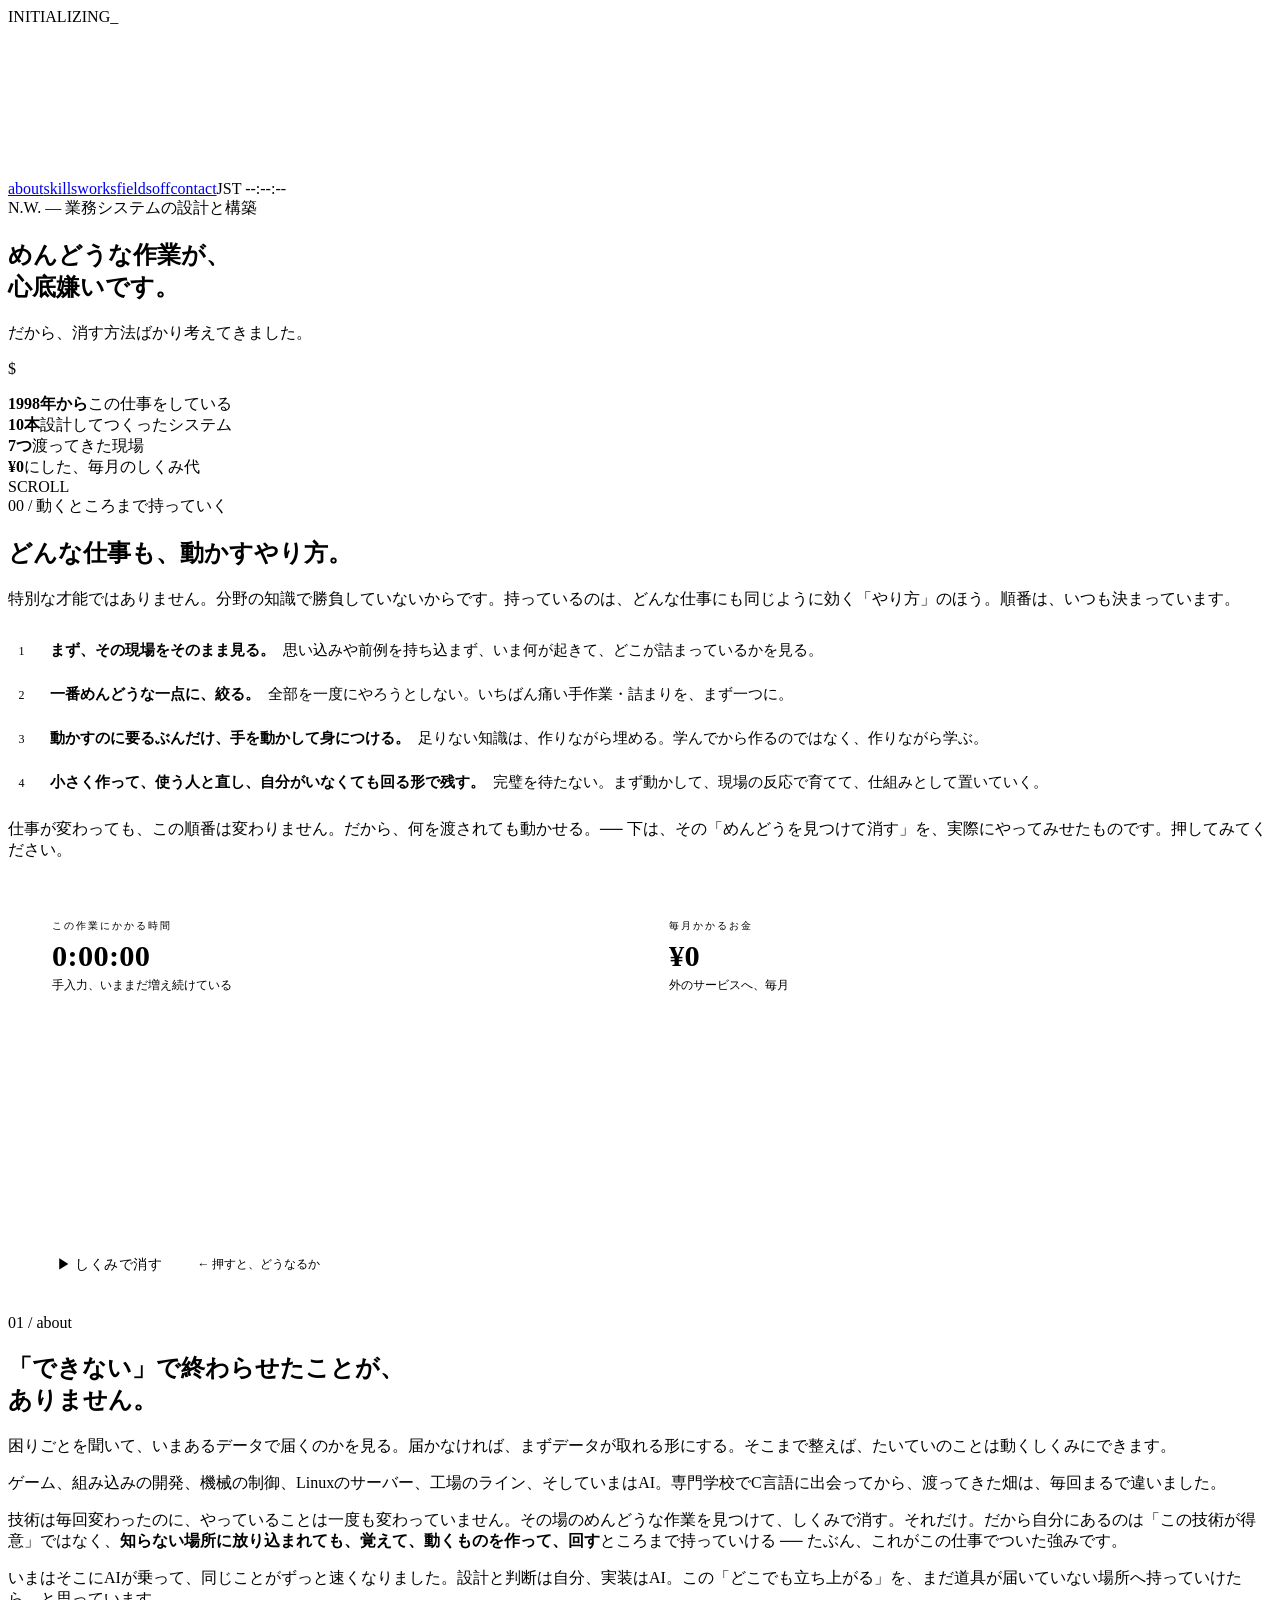
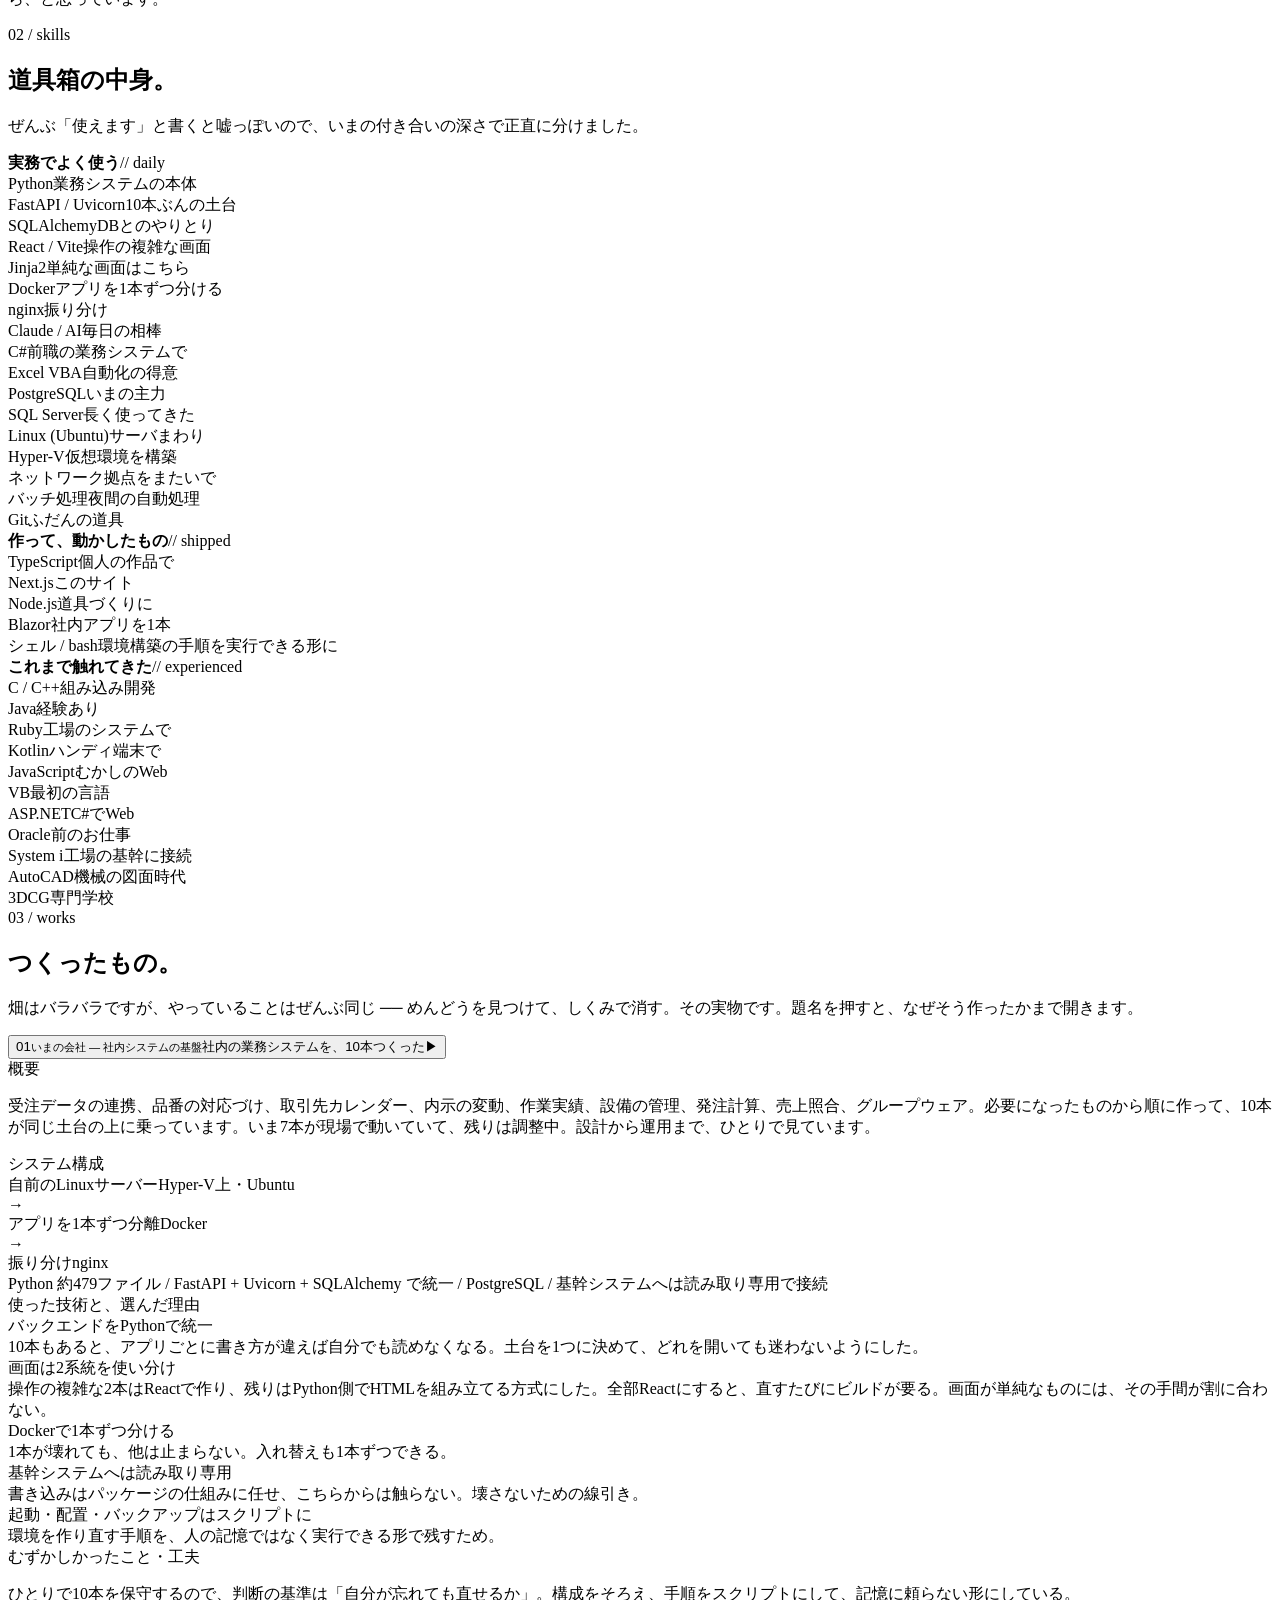
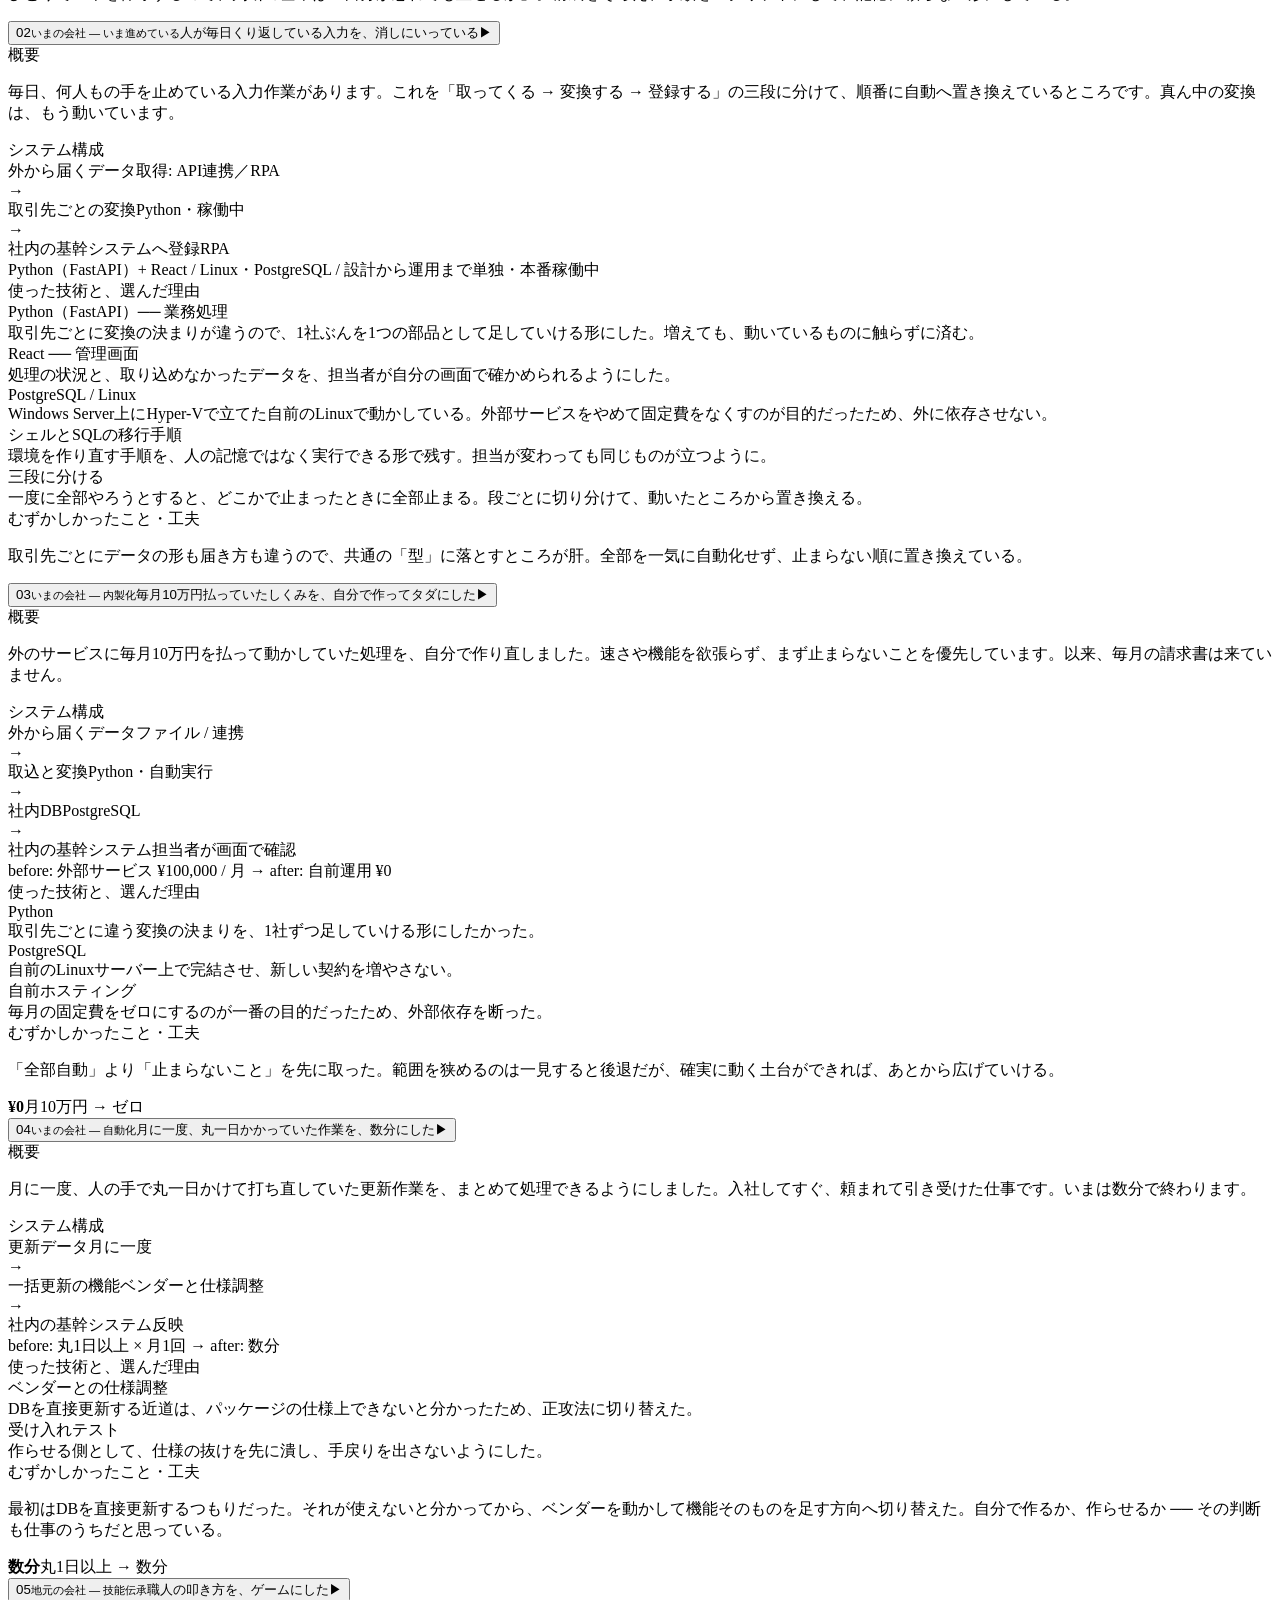
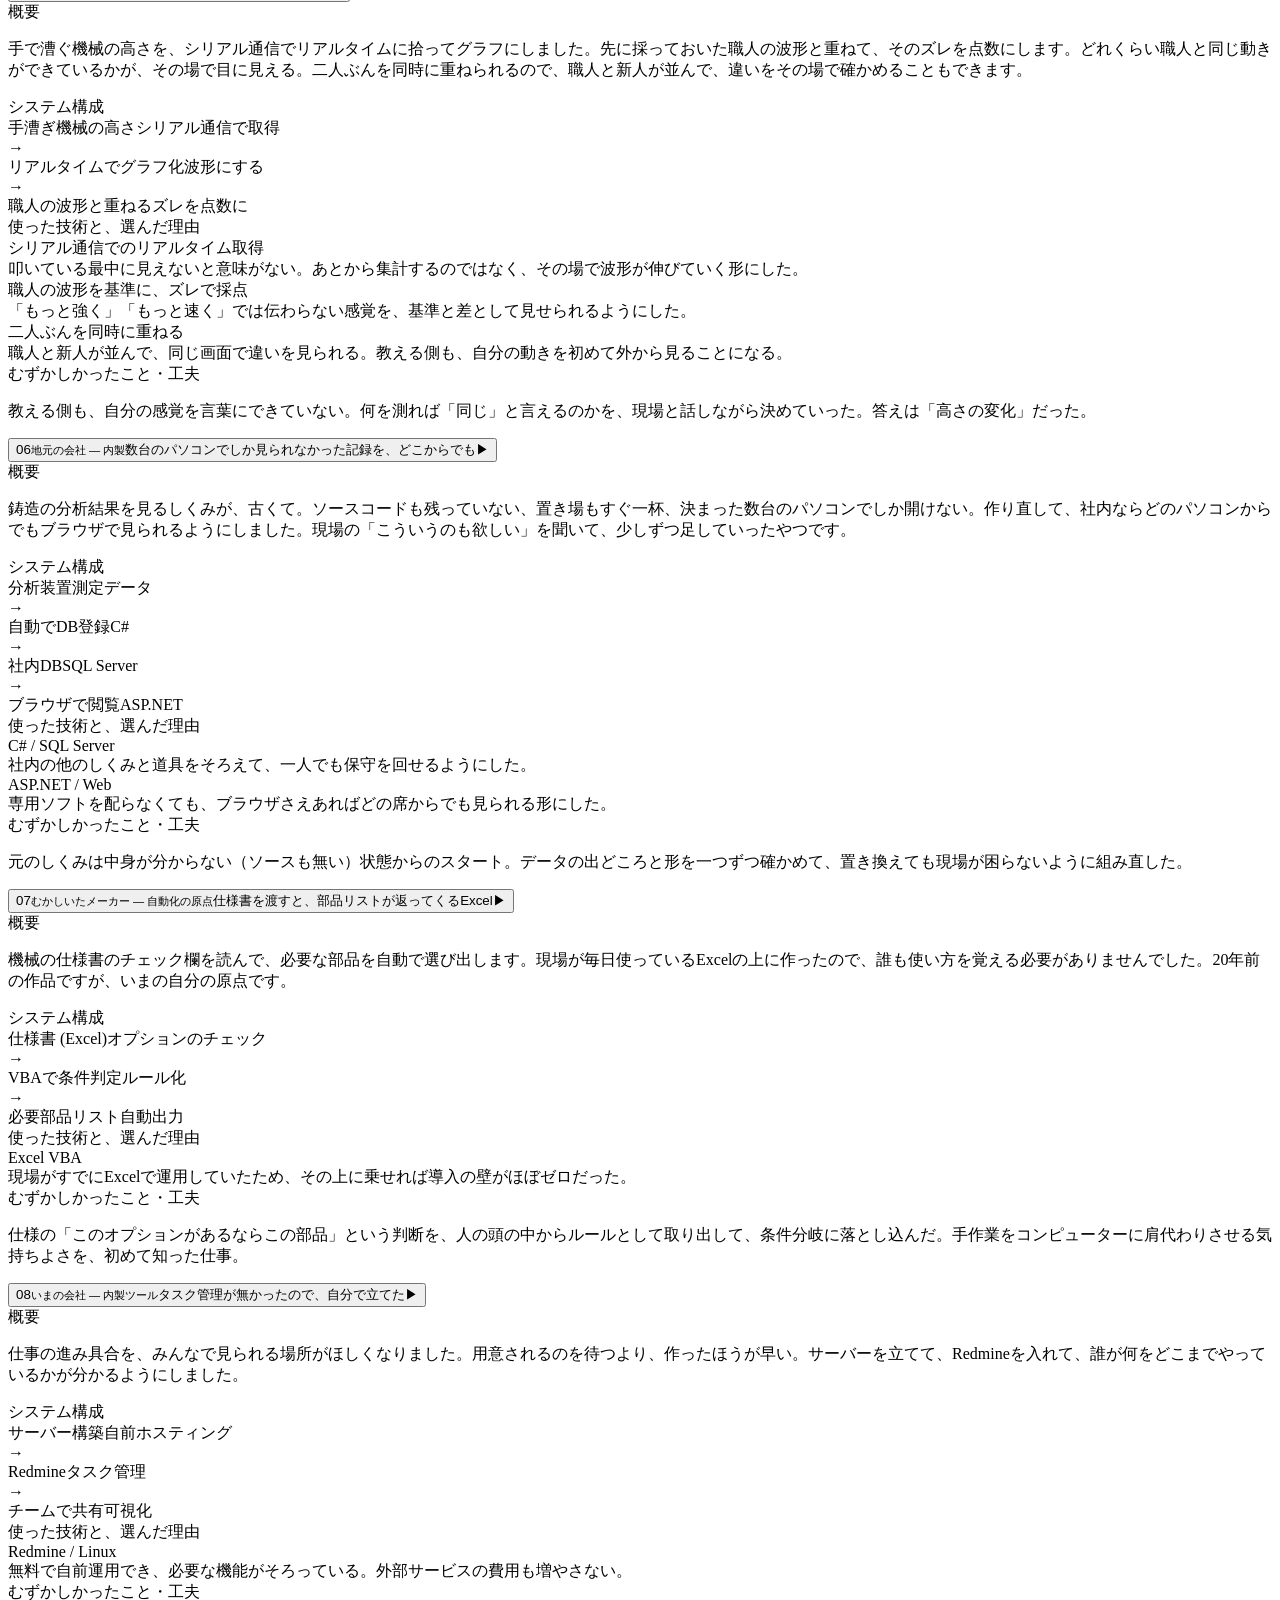
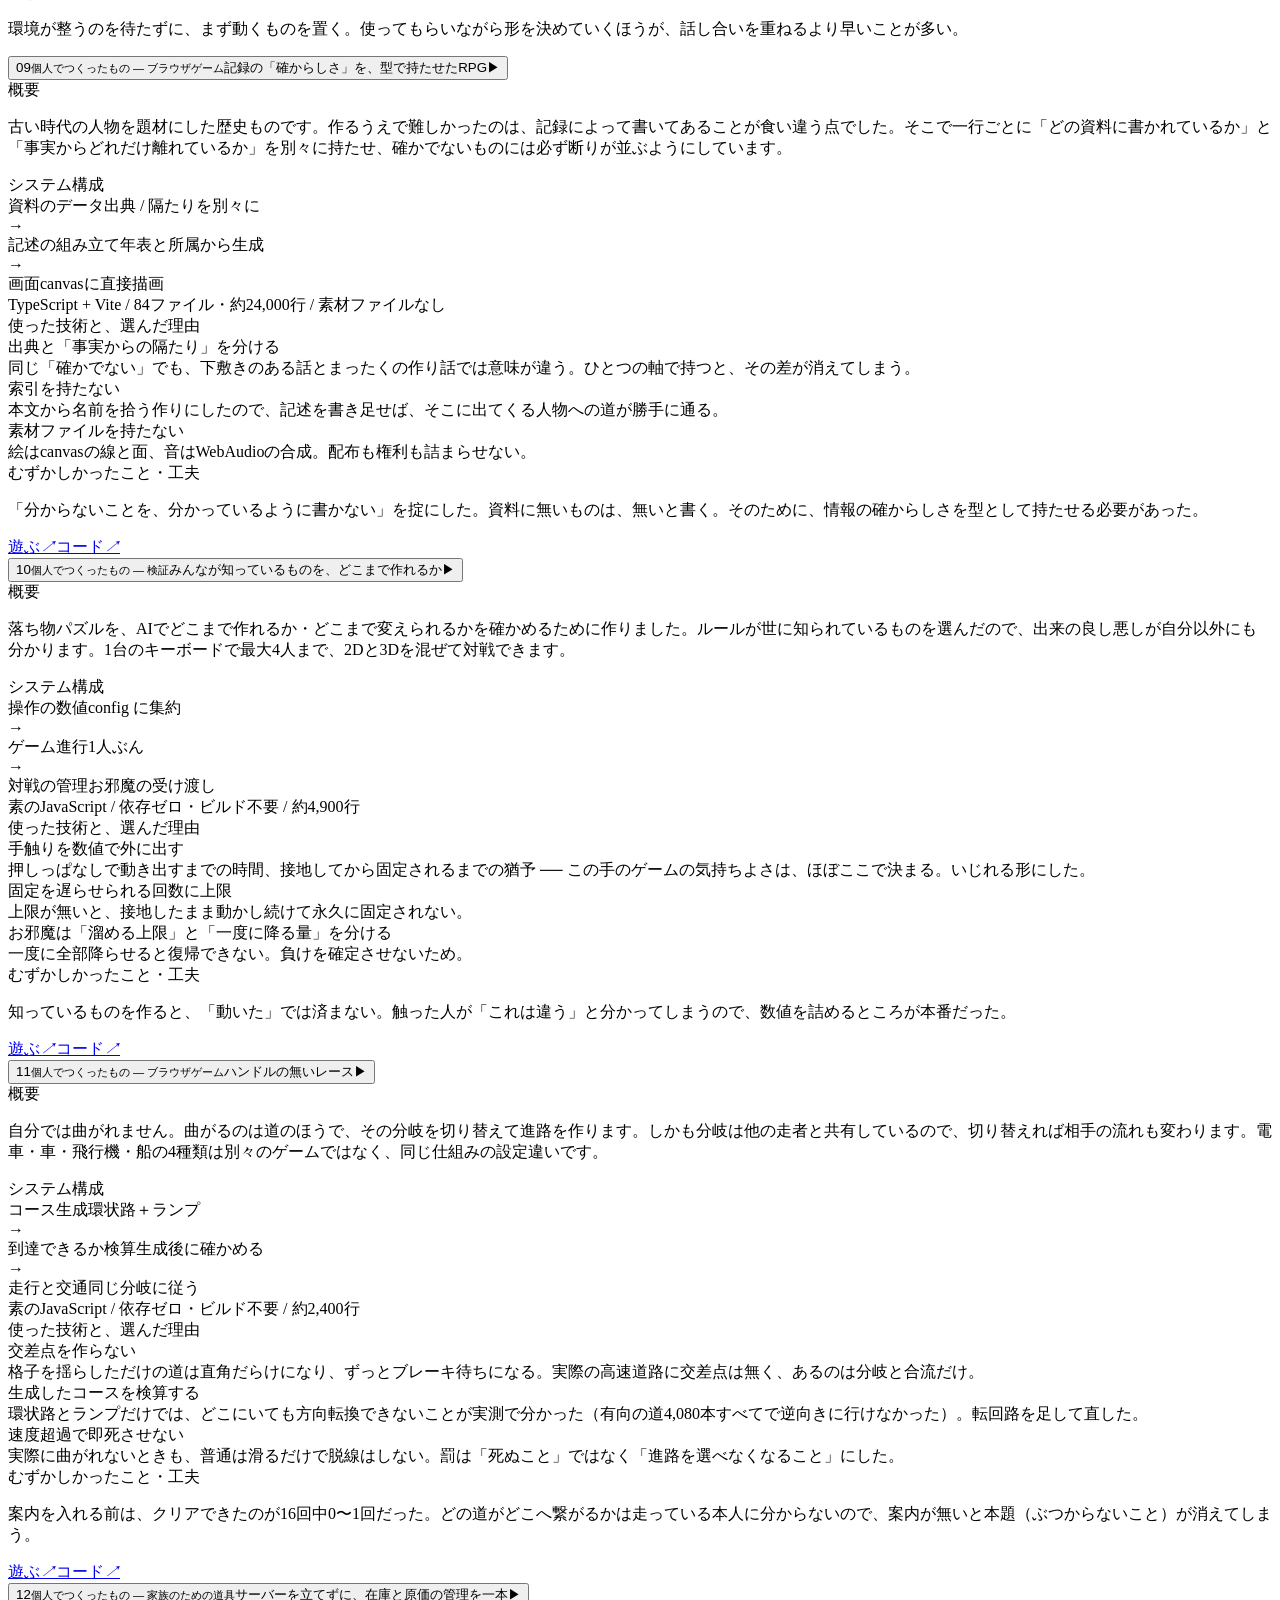
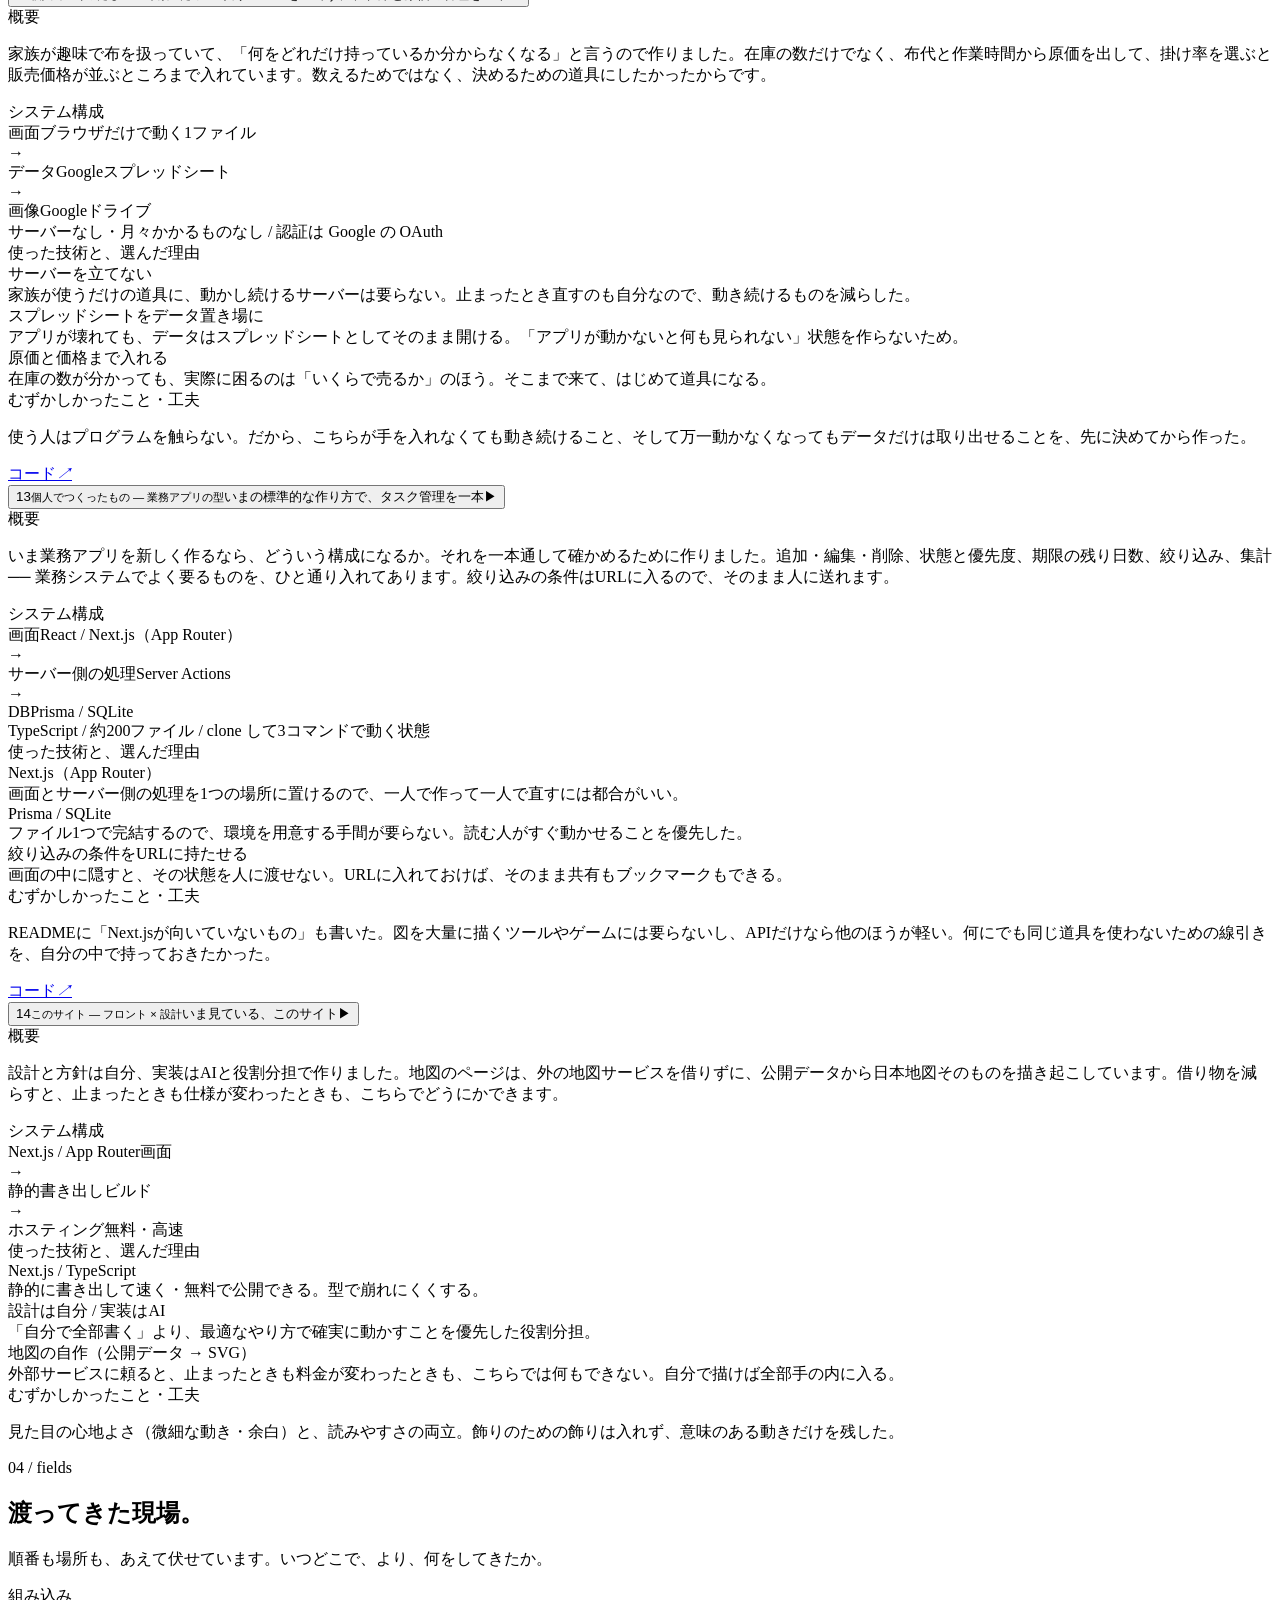
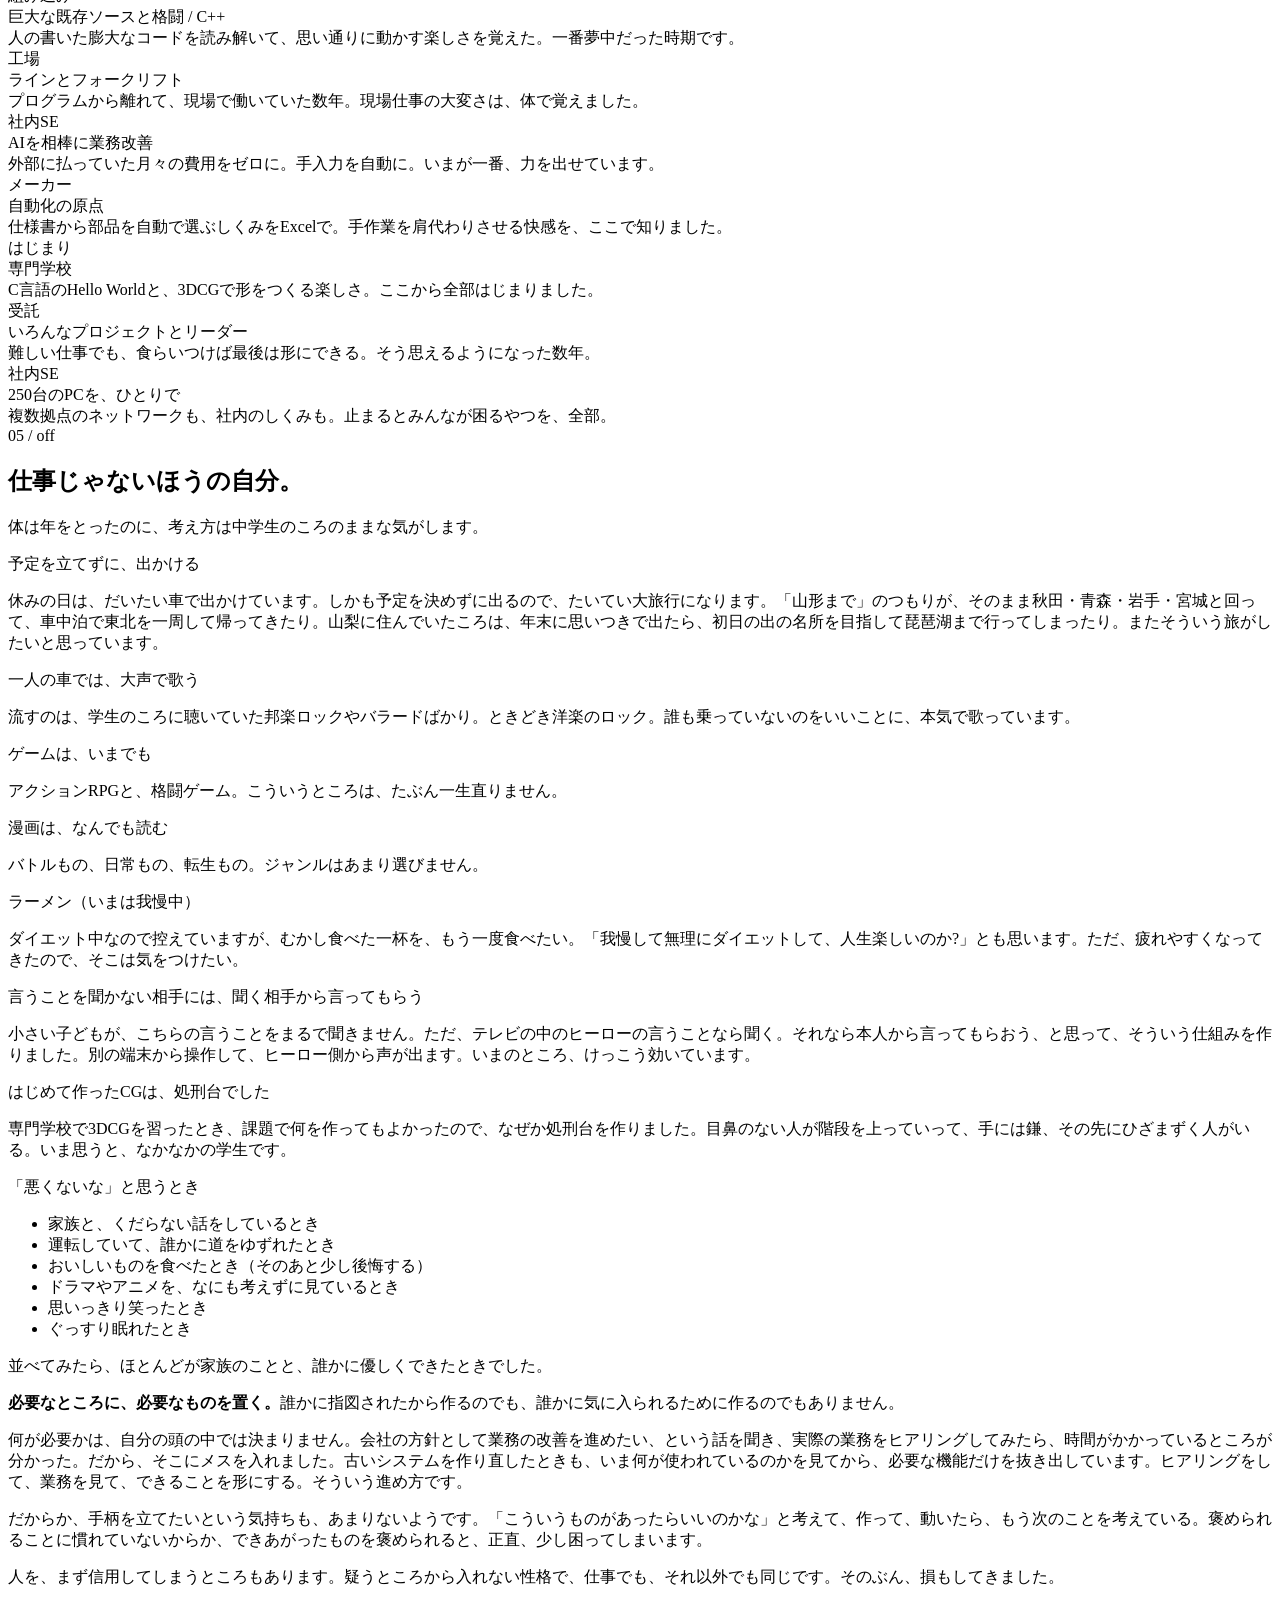
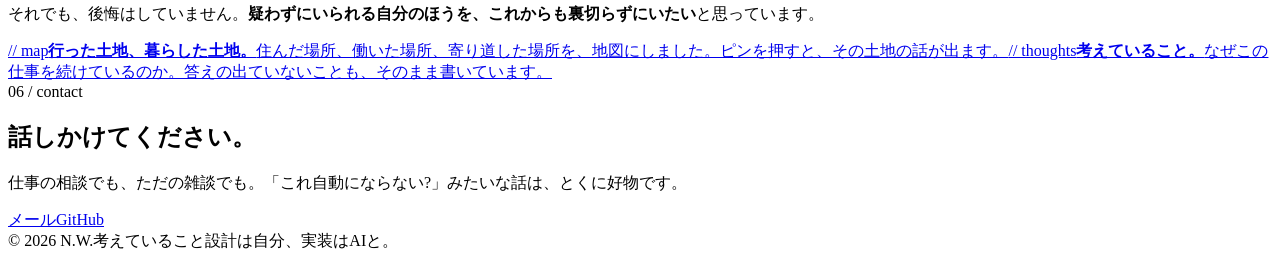
==== commit cdbb3d4e: "設計者としての面が先に見えるよう、冒頭と説明文を調整 - 肩書きを「社内SE」から「業務システムの設計と構築」へ - 冒頭の数字に「10本 設計してつくったシステム」を追加 - ページ説明文（検索結果" ====
--- a/index.html
+++ b/index.html
@@ -1,4 +1,4 @@
-<!DOCTYPE html><html lang="ja" class="inter_fe8b9d92-module__LINzvG__variable jetbrains_mono_2eade662-module__gGczLa__variable"><head><meta charSet="utf-8"/><meta name="viewport" content="width=device-width, initial-scale=1"/><link rel="preload" href="/portfolio/_next/static/media/70bc3e132a0a741e-s.p.1409xf.ylxg8g.woff2" as="font" crossorigin="" type="font/woff2"/><link rel="preload" href="/portfolio/_next/static/media/83afe278b6a6bb3c-s.p.0q-301v4kxxnr.woff2" as="font" crossorigin="" type="font/woff2"/><link rel="stylesheet" href="/portfolio/_next/static/chunks/0axip9c5_vdc~.css" data-precedence="next"/><link rel="preload" as="script" fetchPriority="low" href="/portfolio/_next/static/chunks/0ht900cau6_ur.js"/><script src="/portfolio/_next/static/chunks/15kz3_7e2.6v7.js" async=""></script><script src="/portfolio/_next/static/chunks/07lhk_q6pmm3r.js" async=""></script><script src="/portfolio/_next/static/chunks/turbopack-0dstoc6lf5tzn.js" async=""></script><script src="/portfolio/_next/static/chunks/0dbhjjzl8qfwv.js" async=""></script><script src="/portfolio/_next/static/chunks/0nfwo0q3bd76-.js" async=""></script><meta name="next-size-adjust" content=""/><title>N.W. — Portfolio</title><meta name="description" content="めんどうな作業を見つけて、しくみで消す。製造業の現場でシステムをつくってきた社内SEのポートフォリオ。"/><meta property="og:title" content="N.W. — Portfolio"/><meta property="og:description" content="めんどうな作業を見つけて、しくみで消す。製造業の現場でシステムをつくってきた社内SEのポートフォリオ。"/><meta property="og:type" content="website"/><meta name="twitter:card" content="summary"/><meta name="twitter:title" content="N.W. — Portfolio"/><meta name="twitter:description" content="めんどうな作業を見つけて、しくみで消す。製造業の現場でシステムをつくってきた社内SEのポートフォリオ。"/><link rel="icon" href="/portfolio/icon.svg?icon.0pglfb2ku94~r.svg" sizes="any" type="image/svg+xml"/><script src="/portfolio/_next/static/chunks/03~yq9q893hmn.js" noModule=""></script></head><body><div hidden=""><!--$--><!--/$--></div><div id="loader"><div>INITIALIZING<span style="color:var(--accent)">_</span></div><div class="bar"><i></i></div></div><div class="cursor"></div><div class="cursor-dot"></div><div class="backdrop"></div><canvas id="particles"></canvas><div class="noise"></div><div class="scroll-progress"></div><nav class="nav"><a href="#about">about</a><a href="#skills">skills</a><a href="#projects">works</a><a href="#timeline">fields</a><a href="#personal">off</a><a href="#contact">contact</a><span class="sep"></span><span class="live"><i></i>JST <!-- -->--:--:--</span></nav><section id="hero"><div class="hero-kicker"><i></i>N.W. — 社内SE</div><h1 class="hero-title">めんどうな作業が、<br/>心底<b class="mark">嫌い</b>です。</h1><p class="hero-lead">だから、消す方法ばかり考えてきました。</p><p class="hero-sub"><span class="arrow">$</span><span class="typed"></span><span class="cursor-bar"></span></p><div class="hero-meta"><div class="m"><b>1998年から</b><span>この仕事をしている</span></div><div class="m"><b>7つ</b><span>渡ってきた現場</span></div><div class="m"><b>¥0</b><span>にした、毎月のしくみ代</span></div></div><div class="scroll-hint">SCROLL</div></section><section id="demo"><div class="reveal "><div class="label">00 / 動くところまで持っていく</div><h2>どんな仕事も、動かすやり方。</h2><p class="section-lead">特別な才能ではありません。分野の知識で勝負していないからです。持っているのは、どんな仕事にも同じように効く「やり方」のほう。順番は、いつも決まっています。</p><div class="method"><div class="method-step"><span class="n">1</span><div class="tx"><b>まず、その現場をそのまま見る。</b>思い込みや前例を持ち込まず、いま何が起きて、どこが詰まっているかを見る。</div></div><div class="method-step"><span class="n">2</span><div class="tx"><b>一番めんどうな一点に、絞る。</b>全部を一度にやろうとしない。いちばん痛い手作業・詰まりを、まず一つに。</div></div><div class="method-step"><span class="n">3</span><div class="tx"><b>動かすのに要るぶんだけ、手を動かして身につける。</b>足りない知識は、作りながら埋める。学んでから作るのではなく、作りながら学ぶ。</div></div><div class="method-step"><span class="n">4</span><div class="tx"><b>小さく作って、使う人と直し、自分がいなくても回る形で残す。</b>完璧を待たない。まず動かして、現場の反応で育てて、仕組みとして置いていく。</div></div></div><p class="section-lead" style="margin-top:4px">仕事が変わっても、この順番は変わりません。だから、何を渡されても動かせる。── 下は、その「めんどうを見つけて消す」を、実際にやってみせたものです。押してみてください。</p></div><div class="reveal "><div class="md-wrap"><style>
+<!DOCTYPE html><html lang="ja" class="inter_fe8b9d92-module__LINzvG__variable jetbrains_mono_2eade662-module__gGczLa__variable"><head><meta charSet="utf-8"/><meta name="viewport" content="width=device-width, initial-scale=1"/><link rel="preload" href="/portfolio/_next/static/media/70bc3e132a0a741e-s.p.1409xf.ylxg8g.woff2" as="font" crossorigin="" type="font/woff2"/><link rel="preload" href="/portfolio/_next/static/media/83afe278b6a6bb3c-s.p.0q-301v4kxxnr.woff2" as="font" crossorigin="" type="font/woff2"/><link rel="stylesheet" href="/portfolio/_next/static/chunks/0axip9c5_vdc~.css" data-precedence="next"/><link rel="preload" as="script" fetchPriority="low" href="/portfolio/_next/static/chunks/0ht900cau6_ur.js"/><script src="/portfolio/_next/static/chunks/15kz3_7e2.6v7.js" async=""></script><script src="/portfolio/_next/static/chunks/07lhk_q6pmm3r.js" async=""></script><script src="/portfolio/_next/static/chunks/turbopack-0dstoc6lf5tzn.js" async=""></script><script src="/portfolio/_next/static/chunks/0dbhjjzl8qfwv.js" async=""></script><script src="/portfolio/_next/static/chunks/0dqmlhjib2.m8.js" async=""></script><meta name="next-size-adjust" content=""/><title>N.W. — Portfolio</title><meta name="description" content="製造業の現場で、業務システムの設計と構築を一人で担ってきたエンジニアのポートフォリオ。困りごとの聞き取りから、設計・開発・運用まで。"/><meta property="og:title" content="N.W. — Portfolio"/><meta property="og:description" content="製造業の現場で、業務システムの設計と構築を一人で担ってきたエンジニアのポートフォリオ。困りごとの聞き取りから、設計・開発・運用まで。"/><meta property="og:type" content="website"/><meta name="twitter:card" content="summary"/><meta name="twitter:title" content="N.W. — Portfolio"/><meta name="twitter:description" content="製造業の現場で、業務システムの設計と構築を一人で担ってきたエンジニアのポートフォリオ。困りごとの聞き取りから、設計・開発・運用まで。"/><link rel="icon" href="/portfolio/icon.svg?icon.0pglfb2ku94~r.svg" sizes="any" type="image/svg+xml"/><script src="/portfolio/_next/static/chunks/03~yq9q893hmn.js" noModule=""></script></head><body><div hidden=""><!--$--><!--/$--></div><div id="loader"><div>INITIALIZING<span style="color:var(--accent)">_</span></div><div class="bar"><i></i></div></div><div class="cursor"></div><div class="cursor-dot"></div><div class="backdrop"></div><canvas id="particles"></canvas><div class="noise"></div><div class="scroll-progress"></div><nav class="nav"><a href="#about">about</a><a href="#skills">skills</a><a href="#projects">works</a><a href="#timeline">fields</a><a href="#personal">off</a><a href="#contact">contact</a><span class="sep"></span><span class="live"><i></i>JST <!-- -->--:--:--</span></nav><section id="hero"><div class="hero-kicker"><i></i>N.W. — 業務システムの設計と構築</div><h1 class="hero-title">めんどうな作業が、<br/>心底<b class="mark">嫌い</b>です。</h1><p class="hero-lead">だから、消す方法ばかり考えてきました。</p><p class="hero-sub"><span class="arrow">$</span><span class="typed"></span><span class="cursor-bar"></span></p><div class="hero-meta"><div class="m"><b>1998年から</b><span>この仕事をしている</span></div><div class="m"><b>10本</b><span>設計してつくったシステム</span></div><div class="m"><b>7つ</b><span>渡ってきた現場</span></div><div class="m"><b>¥0</b><span>にした、毎月のしくみ代</span></div></div><div class="scroll-hint">SCROLL</div></section><section id="demo"><div class="reveal "><div class="label">00 / 動くところまで持っていく</div><h2>どんな仕事も、動かすやり方。</h2><p class="section-lead">特別な才能ではありません。分野の知識で勝負していないからです。持っているのは、どんな仕事にも同じように効く「やり方」のほう。順番は、いつも決まっています。</p><div class="method"><div class="method-step"><span class="n">1</span><div class="tx"><b>まず、その現場をそのまま見る。</b>思い込みや前例を持ち込まず、いま何が起きて、どこが詰まっているかを見る。</div></div><div class="method-step"><span class="n">2</span><div class="tx"><b>一番めんどうな一点に、絞る。</b>全部を一度にやろうとしない。いちばん痛い手作業・詰まりを、まず一つに。</div></div><div class="method-step"><span class="n">3</span><div class="tx"><b>動かすのに要るぶんだけ、手を動かして身につける。</b>足りない知識は、作りながら埋める。学んでから作るのではなく、作りながら学ぶ。</div></div><div class="method-step"><span class="n">4</span><div class="tx"><b>小さく作って、使う人と直し、自分がいなくても回る形で残す。</b>完璧を待たない。まず動かして、現場の反応で育てて、仕組みとして置いていく。</div></div></div><p class="section-lead" style="margin-top:4px">仕事が変わっても、この順番は変わりません。だから、何を渡されても動かせる。── 下は、その「めんどうを見つけて消す」を、実際にやってみせたものです。押してみてください。</p></div><div class="reveal "><div class="md-wrap"><style>
             .method{display:flex;flex-direction:column;gap:15px;margin:26px 0 22px;}
             .method-step{display:flex;gap:15px;align-items:flex-start;}
             .method-step .n{flex:none;width:27px;height:27px;border:1px solid var(--glass-border);border-radius:50%;
@@ -38,4 +38,4 @@
             .md-cap b{color:var(--fg);font-weight:600;}
             .md-reset{font-family:var(--font-mono);font-size:.76rem;color:var(--faint);cursor:pointer;
               background:none;border:none;text-decoration:underline;text-underline-offset:3px;}
-          </style><div class="md-panel"><div class="md-stat"><div class="k">この作業にかかる時間</div><div class="v">0:00:00</div><div class="u">手入力、いままだ増え続けている</div></div><div class="md-stat"><div class="k">毎月かかるお金</div><div class="v">¥0</div><div class="u">外のサービスへ、毎月</div></div><div class="md-feed"></div><div class="md-bar"><button class="md-btn">▶ しくみで消す</button><span style="font-family:var(--font-mono);font-size:.76rem;color:var(--faint)">← 押すと、どうなるか</span></div></div></div></div></section><section id="about"><div class="reveal "><div class="label">01 / about</div><h2>「できない」で終わらせたことが、<br/>ありません。</h2><p class="section-lead">困りごとを聞いて、いまあるデータで届くのかを見る。届かなければ、まずデータが取れる形にする。そこまで整えば、たいていのことは動くしくみにできます。</p></div><div class="about-single"><div class="reveal "><div class="about-body"><p>ゲーム、組み込みの開発、機械の制御、Linuxのサーバー、工場のライン、そしていまはAI。専門学校でC言語に出会ってから、渡ってきた畑は、毎回まるで違いました。</p><p>技術は毎回変わったのに、やっていることは一度も変わっていません。その場のめんどうな作業を見つけて、しくみで消す。それだけ。だから自分にあるのは「この技術が得意」ではなく、<b>知らない場所に放り込まれても、覚えて、動くものを作って、回す</b>ところまで持っていける ── たぶん、これがこの仕事でついた強みです。</p><p class="muted">いまはそこにAIが乗って、同じことがずっと速くなりました。設計と判断は自分、実装はAI。この「どこでも立ち上がる」を、まだ道具が届いていない場所へ持っていけたら、と思っています。</p></div></div></div></section><section id="skills"><div class="reveal "><div class="label">02 / skills</div><h2>道具箱の中身。</h2><p class="section-lead">ぜんぶ「使えます」と書くと嘘っぽいので、いまの付き合いの深さで正直に分けました。</p></div><div class="reveal "><div class="skill-tier"><div class="tier-head"><b>実務でよく使う</b><span>// <!-- -->daily</span></div><div class="skills-grid"><div class="skill"><span class="skill-name">Python</span><span class="skill-note">業務システムの本体</span></div><div class="skill"><span class="skill-name">FastAPI / Uvicorn</span><span class="skill-note">10本ぶんの土台</span></div><div class="skill"><span class="skill-name">SQLAlchemy</span><span class="skill-note">DBとのやりとり</span></div><div class="skill"><span class="skill-name">React / Vite</span><span class="skill-note">操作の複雑な画面</span></div><div class="skill"><span class="skill-name">Jinja2</span><span class="skill-note">単純な画面はこちら</span></div><div class="skill"><span class="skill-name">Docker</span><span class="skill-note">アプリを1本ずつ分ける</span></div><div class="skill"><span class="skill-name">nginx</span><span class="skill-note">振り分け</span></div><div class="skill"><span class="skill-name">Claude / AI</span><span class="skill-note">毎日の相棒</span></div><div class="skill"><span class="skill-name">C#</span><span class="skill-note">前職の業務システムで</span></div><div class="skill"><span class="skill-name">Excel VBA</span><span class="skill-note">自動化の得意</span></div><div class="skill"><span class="skill-name">PostgreSQL</span><span class="skill-note">いまの主力</span></div><div class="skill"><span class="skill-name">SQL Server</span><span class="skill-note">長く使ってきた</span></div><div class="skill"><span class="skill-name">Linux (Ubuntu)</span><span class="skill-note">サーバまわり</span></div><div class="skill"><span class="skill-name">Hyper-V</span><span class="skill-note">仮想環境を構築</span></div><div class="skill"><span class="skill-name">ネットワーク</span><span class="skill-note">拠点をまたいで</span></div><div class="skill"><span class="skill-name">バッチ処理</span><span class="skill-note">夜間の自動処理</span></div><div class="skill"><span class="skill-name">Git</span><span class="skill-note">ふだんの道具</span></div></div></div></div><div class="reveal "><div class="skill-tier"><div class="tier-head"><b>作って、動かしたもの</b><span>// <!-- -->shipped</span></div><div class="skills-grid"><div class="skill"><span class="skill-name">TypeScript</span><span class="skill-note">個人の作品で</span></div><div class="skill"><span class="skill-name">Next.js</span><span class="skill-note">このサイト</span></div><div class="skill"><span class="skill-name">Node.js</span><span class="skill-note">道具づくりに</span></div><div class="skill"><span class="skill-name">Blazor</span><span class="skill-note">社内アプリを1本</span></div><div class="skill"><span class="skill-name">シェル / bash</span><span class="skill-note">環境構築の手順を実行できる形に</span></div></div></div></div><div class="reveal "><div class="skill-tier"><div class="tier-head"><b>これまで触れてきた</b><span>// <!-- -->experienced</span></div><div class="skills-grid"><div class="skill"><span class="skill-name">C / C++</span><span class="skill-note">組み込み開発</span></div><div class="skill"><span class="skill-name">Java</span><span class="skill-note">経験あり</span></div><div class="skill"><span class="skill-name">Ruby</span><span class="skill-note">工場のシステムで</span></div><div class="skill"><span class="skill-name">Kotlin</span><span class="skill-note">ハンディ端末で</span></div><div class="skill"><span class="skill-name">JavaScript</span><span class="skill-note">むかしのWeb</span></div><div class="skill"><span class="skill-name">VB</span><span class="skill-note">最初の言語</span></div><div class="skill"><span class="skill-name">ASP.NET</span><span class="skill-note">C#でWeb</span></div><div class="skill"><span class="skill-name">Oracle</span><span class="skill-note">前のお仕事</span></div><div class="skill"><span class="skill-name">System i</span><span class="skill-note">工場の基幹に接続</span></div><div class="skill"><span class="skill-name">AutoCAD</span><span class="skill-note">機械の図面時代</span></div><div class="skill"><span class="skill-name">3DCG</span><span class="skill-note">専門学校</span></div></div></div></div></section><section id="projects"><div class="reveal "><div class="label">03 / works</div><h2>つくったもの。</h2><p class="section-lead">畑はバラバラですが、やっていることはぜんぶ同じ ── めんどうを見つけて、しくみで消す。その実物です。題名を押すと、なぜそう作ったかまで開きます。</p></div><div class="reveal "><div class="projects"><div class="proj"><button class="proj-head"><span class="idx">01</span><span class="ttl"><small>いまの会社 — 社内システムの基盤</small>社内の業務システムを、10本つくった</span><span class="chev">▶</span></button><div class="proj-body-wrap"><div class="proj-body-inner"><div class="proj-body"><div class="proj-section"><div class="h">概要</div><p>受注データの連携、品番の対応づけ、取引先カレンダー、内示の変動、作業実績、設備の管理、発注計算、売上照合、グループウェア。必要になったものから順に作って、10本が同じ土台の上に乗っています。いま7本が現場で動いていて、残りは調整中。設計から運用まで、ひとりで見ています。</p></div><div class="proj-section"><div class="h">システム構成</div><div class="arch"><div class="arch-box"><span class="n">自前のLinuxサーバー</span><span class="d">Hyper-V上・Ubuntu</span></div><span class="arch-arrow">→</span><div class="arch-box accent"><span class="n">アプリを1本ずつ分離</span><span class="d">Docker</span></div><span class="arch-arrow">→</span><div class="arch-box"><span class="n">振り分け</span><span class="d">nginx</span></div></div><div class="arch-note">Python 約479ファイル / FastAPI + Uvicorn + SQLAlchemy で統一 / PostgreSQL / 基幹システムへは読み取り専用で接続</div></div><div class="proj-section"><div class="h">使った技術と、選んだ理由</div><div class="rationale"><div class="row"><div class="tech">バックエンドをPythonで統一</div><div class="why">10本もあると、アプリごとに書き方が違えば自分でも読めなくなる。土台を1つに決めて、どれを開いても迷わないようにした。</div></div><div class="row"><div class="tech">画面は2系統を使い分け</div><div class="why">操作の複雑な2本はReactで作り、残りはPython側でHTMLを組み立てる方式にした。全部Reactにすると、直すたびにビルドが要る。画面が単純なものには、その手間が割に合わない。</div></div><div class="row"><div class="tech">Dockerで1本ずつ分ける</div><div class="why">1本が壊れても、他は止まらない。入れ替えも1本ずつできる。</div></div><div class="row"><div class="tech">基幹システムへは読み取り専用</div><div class="why">書き込みはパッケージの仕組みに任せ、こちらからは触らない。壊さないための線引き。</div></div><div class="row"><div class="tech">起動・配置・バックアップはスクリプトに</div><div class="why">環境を作り直す手順を、人の記憶ではなく実行できる形で残すため。</div></div></div></div><div class="proj-section"><div class="h">むずかしかったこと・工夫</div><p>ひとりで10本を保守するので、判断の基準は「自分が忘れても直せるか」。構成をそろえ、手順をスクリプトにして、記憶に頼らない形にしている。</p></div></div></div></div></div><div class="proj"><button class="proj-head"><span class="idx">02</span><span class="ttl"><small>いまの会社 — いま進めている</small>人が毎日くり返している入力を、消しにいっている</span><span class="chev">▶</span></button><div class="proj-body-wrap"><div class="proj-body-inner"><div class="proj-body"><div class="proj-section"><div class="h">概要</div><p>毎日、何人もの手を止めている入力作業があります。これを「取ってくる → 変換する → 登録する」の三段に分けて、順番に自動へ置き換えているところです。真ん中の変換は、もう動いています。</p></div><div class="proj-section"><div class="h">システム構成</div><div class="arch"><div class="arch-box"><span class="n">外から届くデータ</span><span class="d">取得: API連携／RPA</span></div><span class="arch-arrow">→</span><div class="arch-box accent"><span class="n">取引先ごとの変換</span><span class="d">Python・稼働中</span></div><span class="arch-arrow">→</span><div class="arch-box"><span class="n">社内の基幹システムへ登録</span><span class="d">RPA</span></div></div><div class="arch-note">Python（FastAPI）+ React / Linux・PostgreSQL / 設計から運用まで単独・本番稼働中</div></div><div class="proj-section"><div class="h">使った技術と、選んだ理由</div><div class="rationale"><div class="row"><div class="tech">Python（FastAPI）── 業務処理</div><div class="why">取引先ごとに変換の決まりが違うので、1社ぶんを1つの部品として足していける形にした。増えても、動いているものに触らずに済む。</div></div><div class="row"><div class="tech">React ── 管理画面</div><div class="why">処理の状況と、取り込めなかったデータを、担当者が自分の画面で確かめられるようにした。</div></div><div class="row"><div class="tech">PostgreSQL / Linux</div><div class="why">Windows Server上にHyper-Vで立てた自前のLinuxで動かしている。外部サービスをやめて固定費をなくすのが目的だったため、外に依存させない。</div></div><div class="row"><div class="tech">シェルとSQLの移行手順</div><div class="why">環境を作り直す手順を、人の記憶ではなく実行できる形で残す。担当が変わっても同じものが立つように。</div></div><div class="row"><div class="tech">三段に分ける</div><div class="why">一度に全部やろうとすると、どこかで止まったときに全部止まる。段ごとに切り分けて、動いたところから置き換える。</div></div></div></div><div class="proj-section"><div class="h">むずかしかったこと・工夫</div><p>取引先ごとにデータの形も届き方も違うので、共通の「型」に落とすところが肝。全部を一気に自動化せず、止まらない順に置き換えている。</p></div></div></div></div></div><div class="proj"><button class="proj-head"><span class="idx">03</span><span class="ttl"><small>いまの会社 — 内製化</small>毎月10万円払っていたしくみを、自分で作ってタダにした</span><span class="chev">▶</span></button><div class="proj-body-wrap"><div class="proj-body-inner"><div class="proj-body"><div class="proj-section"><div class="h">概要</div><p>外のサービスに毎月10万円を払って動かしていた処理を、自分で作り直しました。速さや機能を欲張らず、まず止まらないことを優先しています。以来、毎月の請求書は来ていません。</p></div><div class="proj-section"><div class="h">システム構成</div><div class="arch"><div class="arch-box"><span class="n">外から届くデータ</span><span class="d">ファイル / 連携</span></div><span class="arch-arrow">→</span><div class="arch-box accent"><span class="n">取込と変換</span><span class="d">Python・自動実行</span></div><span class="arch-arrow">→</span><div class="arch-box"><span class="n">社内DB</span><span class="d">PostgreSQL</span></div><span class="arch-arrow">→</span><div class="arch-box"><span class="n">社内の基幹システム</span><span class="d">担当者が画面で確認</span></div></div><div class="arch-note">before: 外部サービス ¥100,000 / 月 → after: 自前運用 ¥0</div></div><div class="proj-section"><div class="h">使った技術と、選んだ理由</div><div class="rationale"><div class="row"><div class="tech">Python</div><div class="why">取引先ごとに違う変換の決まりを、1社ずつ足していける形にしたかった。</div></div><div class="row"><div class="tech">PostgreSQL</div><div class="why">自前のLinuxサーバー上で完結させ、新しい契約を増やさない。</div></div><div class="row"><div class="tech">自前ホスティング</div><div class="why">毎月の固定費をゼロにするのが一番の目的だったため、外部依存を断った。</div></div></div></div><div class="proj-section"><div class="h">むずかしかったこと・工夫</div><p>「全部自動」より「止まらないこと」を先に取った。範囲を狭めるのは一見すると後退だが、確実に動く土台ができれば、あとから広げていける。</p></div><div class="proj-section"><div class="proj-result"><b>¥0</b><span>月10万円 → ゼロ</span></div></div></div></div></div></div><div class="proj"><button class="proj-head"><span class="idx">04</span><span class="ttl"><small>いまの会社 — 自動化</small>月に一度、丸一日かかっていた作業を、数分にした</span><span class="chev">▶</span></button><div class="proj-body-wrap"><div class="proj-body-inner"><div class="proj-body"><div class="proj-section"><div class="h">概要</div><p>月に一度、人の手で丸一日かけて打ち直していた更新作業を、まとめて処理できるようにしました。入社してすぐ、頼まれて引き受けた仕事です。いまは数分で終わります。</p></div><div class="proj-section"><div class="h">システム構成</div><div class="arch"><div class="arch-box"><span class="n">更新データ</span><span class="d">月に一度</span></div><span class="arch-arrow">→</span><div class="arch-box accent"><span class="n">一括更新の機能</span><span class="d">ベンダーと仕様調整</span></div><span class="arch-arrow">→</span><div class="arch-box"><span class="n">社内の基幹システム</span><span class="d">反映</span></div></div><div class="arch-note">before: 丸1日以上 × 月1回 → after: 数分</div></div><div class="proj-section"><div class="h">使った技術と、選んだ理由</div><div class="rationale"><div class="row"><div class="tech">ベンダーとの仕様調整</div><div class="why">DBを直接更新する近道は、パッケージの仕様上できないと分かったため、正攻法に切り替えた。</div></div><div class="row"><div class="tech">受け入れテスト</div><div class="why">作らせる側として、仕様の抜けを先に潰し、手戻りを出さないようにした。</div></div></div></div><div class="proj-section"><div class="h">むずかしかったこと・工夫</div><p>最初はDBを直接更新するつもりだった。それが使えないと分かってから、ベンダーを動かして機能そのものを足す方向へ切り替えた。自分で作るか、作らせるか ── その判断も仕事のうちだと思っている。</p></div><div class="proj-section"><div class="proj-result"><b>数分</b><span>丸1日以上 → 数分</span></div></div></div></div></div></div><div class="proj"><button class="proj-head"><span class="idx">05</span><span class="ttl"><small>地元の会社 — 技能伝承</small>職人の叩き方を、ゲームにした</span><span class="chev">▶</span></button><div class="proj-body-wrap"><div class="proj-body-inner"><div class="proj-body"><div class="proj-section"><div class="h">概要</div><p>手で漕ぐ機械の高さを、シリアル通信でリアルタイムに拾ってグラフにしました。先に採っておいた職人の波形と重ねて、そのズレを点数にします。どれくらい職人と同じ動きができているかが、その場で目に見える。二人ぶんを同時に重ねられるので、職人と新人が並んで、違いをその場で確かめることもできます。</p></div><div class="proj-section"><div class="h">システム構成</div><div class="arch"><div class="arch-box"><span class="n">手漕ぎ機械の高さ</span><span class="d">シリアル通信で取得</span></div><span class="arch-arrow">→</span><div class="arch-box accent"><span class="n">リアルタイムでグラフ化</span><span class="d">波形にする</span></div><span class="arch-arrow">→</span><div class="arch-box"><span class="n">職人の波形と重ねる</span><span class="d">ズレを点数に</span></div></div></div><div class="proj-section"><div class="h">使った技術と、選んだ理由</div><div class="rationale"><div class="row"><div class="tech">シリアル通信でのリアルタイム取得</div><div class="why">叩いている最中に見えないと意味がない。あとから集計するのではなく、その場で波形が伸びていく形にした。</div></div><div class="row"><div class="tech">職人の波形を基準に、ズレで採点</div><div class="why">「もっと強く」「もっと速く」では伝わらない感覚を、基準と差として見せられるようにした。</div></div><div class="row"><div class="tech">二人ぶんを同時に重ねる</div><div class="why">職人と新人が並んで、同じ画面で違いを見られる。教える側も、自分の動きを初めて外から見ることになる。</div></div></div></div><div class="proj-section"><div class="h">むずかしかったこと・工夫</div><p>教える側も、自分の感覚を言葉にできていない。何を測れば「同じ」と言えるのかを、現場と話しながら決めていった。答えは「高さの変化」だった。</p></div></div></div></div></div><div class="proj"><button class="proj-head"><span class="idx">06</span><span class="ttl"><small>地元の会社 — 内製</small>数台のパソコンでしか見られなかった記録を、どこからでも</span><span class="chev">▶</span></button><div class="proj-body-wrap"><div class="proj-body-inner"><div class="proj-body"><div class="proj-section"><div class="h">概要</div><p>鋳造の分析結果を見るしくみが、古くて。ソースコードも残っていない、置き場もすぐ一杯、決まった数台のパソコンでしか開けない。作り直して、社内ならどのパソコンからでもブラウザで見られるようにしました。現場の「こういうのも欲しい」を聞いて、少しずつ足していったやつです。</p></div><div class="proj-section"><div class="h">システム構成</div><div class="arch"><div class="arch-box"><span class="n">分析装置</span><span class="d">測定データ</span></div><span class="arch-arrow">→</span><div class="arch-box accent"><span class="n">自動でDB登録</span><span class="d">C#</span></div><span class="arch-arrow">→</span><div class="arch-box"><span class="n">社内DB</span><span class="d">SQL Server</span></div><span class="arch-arrow">→</span><div class="arch-box"><span class="n">ブラウザで閲覧</span><span class="d">ASP.NET</span></div></div></div><div class="proj-section"><div class="h">使った技術と、選んだ理由</div><div class="rationale"><div class="row"><div class="tech">C# / SQL Server</div><div class="why">社内の他のしくみと道具をそろえて、一人でも保守を回せるようにした。</div></div><div class="row"><div class="tech">ASP.NET / Web</div><div class="why">専用ソフトを配らなくても、ブラウザさえあればどの席からでも見られる形にした。</div></div></div></div><div class="proj-section"><div class="h">むずかしかったこと・工夫</div><p>元のしくみは中身が分からない（ソースも無い）状態からのスタート。データの出どころと形を一つずつ確かめて、置き換えても現場が困らないように組み直した。</p></div></div></div></div></div><div class="proj"><button class="proj-head"><span class="idx">07</span><span class="ttl"><small>むかしいたメーカー — 自動化の原点</small>仕様書を渡すと、部品リストが返ってくるExcel</span><span class="chev">▶</span></button><div class="proj-body-wrap"><div class="proj-body-inner"><div class="proj-body"><div class="proj-section"><div class="h">概要</div><p>機械の仕様書のチェック欄を読んで、必要な部品を自動で選び出します。現場が毎日使っているExcelの上に作ったので、誰も使い方を覚える必要がありませんでした。20年前の作品ですが、いまの自分の原点です。</p></div><div class="proj-section"><div class="h">システム構成</div><div class="arch"><div class="arch-box"><span class="n">仕様書 (Excel)</span><span class="d">オプションのチェック</span></div><span class="arch-arrow">→</span><div class="arch-box accent"><span class="n">VBAで条件判定</span><span class="d">ルール化</span></div><span class="arch-arrow">→</span><div class="arch-box"><span class="n">必要部品リスト</span><span class="d">自動出力</span></div></div></div><div class="proj-section"><div class="h">使った技術と、選んだ理由</div><div class="rationale"><div class="row"><div class="tech">Excel VBA</div><div class="why">現場がすでにExcelで運用していたため、その上に乗せれば導入の壁がほぼゼロだった。</div></div></div></div><div class="proj-section"><div class="h">むずかしかったこと・工夫</div><p>仕様の「このオプションがあるならこの部品」という判断を、人の頭の中からルールとして取り出して、条件分岐に落とし込んだ。手作業をコンピューターに肩代わりさせる気持ちよさを、初めて知った仕事。</p></div></div></div></div></div><div class="proj"><button class="proj-head"><span class="idx">08</span><span class="ttl"><small>いまの会社 — 内製ツール</small>タスク管理が無かったので、自分で立てた</span><span class="chev">▶</span></button><div class="proj-body-wrap"><div class="proj-body-inner"><div class="proj-body"><div class="proj-section"><div class="h">概要</div><p>仕事の進み具合を、みんなで見られる場所がほしくなりました。用意されるのを待つより、作ったほうが早い。サーバーを立てて、Redmineを入れて、誰が何をどこまでやっているかが分かるようにしました。</p></div><div class="proj-section"><div class="h">システム構成</div><div class="arch"><div class="arch-box"><span class="n">サーバー構築</span><span class="d">自前ホスティング</span></div><span class="arch-arrow">→</span><div class="arch-box accent"><span class="n">Redmine</span><span class="d">タスク管理</span></div><span class="arch-arrow">→</span><div class="arch-box"><span class="n">チームで共有</span><span class="d">可視化</span></div></div></div><div class="proj-section"><div class="h">使った技術と、選んだ理由</div><div class="rationale"><div class="row"><div class="tech">Redmine / Linux</div><div class="why">無料で自前運用でき、必要な機能がそろっている。外部サービスの費用も増やさない。</div></div></div></div><div class="proj-section"><div class="h">むずかしかったこと・工夫</div><p>環境が整うのを待たずに、まず動くものを置く。使ってもらいながら形を決めていくほうが、話し合いを重ねるより早いことが多い。</p></div></div></div></div></div><div class="proj"><button class="proj-head"><span class="idx">09</span><span class="ttl"><small>個人でつくったもの — ブラウザゲーム</small>記録の「確からしさ」を、型で持たせたRPG</span><span class="chev">▶</span></button><div class="proj-body-wrap"><div class="proj-body-inner"><div class="proj-body"><div class="proj-section"><div class="h">概要</div><p>古い時代の人物を題材にした歴史ものです。作るうえで難しかったのは、記録によって書いてあることが食い違う点でした。そこで一行ごとに「どの資料に書かれているか」と「事実からどれだけ離れているか」を別々に持たせ、確かでないものには必ず断りが並ぶようにしています。</p></div><div class="proj-section"><div class="h">システム構成</div><div class="arch"><div class="arch-box"><span class="n">資料のデータ</span><span class="d">出典 / 隔たりを別々に</span></div><span class="arch-arrow">→</span><div class="arch-box accent"><span class="n">記述の組み立て</span><span class="d">年表と所属から生成</span></div><span class="arch-arrow">→</span><div class="arch-box"><span class="n">画面</span><span class="d">canvasに直接描画</span></div></div><div class="arch-note">TypeScript + Vite / 84ファイル・約24,000行 / 素材ファイルなし</div></div><div class="proj-section"><div class="h">使った技術と、選んだ理由</div><div class="rationale"><div class="row"><div class="tech">出典と「事実からの隔たり」を分ける</div><div class="why">同じ「確かでない」でも、下敷きのある話とまったくの作り話では意味が違う。ひとつの軸で持つと、その差が消えてしまう。</div></div><div class="row"><div class="tech">索引を持たない</div><div class="why">本文から名前を拾う作りにしたので、記述を書き足せば、そこに出てくる人物への道が勝手に通る。</div></div><div class="row"><div class="tech">素材ファイルを持たない</div><div class="why">絵はcanvasの線と面、音はWebAudioの合成。配布も権利も詰まらせない。</div></div></div></div><div class="proj-section"><div class="h">むずかしかったこと・工夫</div><p>「分からないことを、分かっているように書かない」を掟にした。資料に無いものは、無いと書く。そのために、情報の確からしさを型として持たせる必要があった。</p></div><div class="proj-section"><div class="proj-links"><a href="https://nw-work-commits.github.io/gyakutenroku/" target="_blank" rel="noopener noreferrer">遊ぶ<i>↗</i></a><a href="https://github.com/nw-work-commits/gyakutenroku" target="_blank" rel="noopener noreferrer">コード<i>↗</i></a></div></div></div></div></div></div><div class="proj"><button class="proj-head"><span class="idx">10</span><span class="ttl"><small>個人でつくったもの — 検証</small>みんなが知っているものを、どこまで作れるか</span><span class="chev">▶</span></button><div class="proj-body-wrap"><div class="proj-body-inner"><div class="proj-body"><div class="proj-section"><div class="h">概要</div><p>落ち物パズルを、AIでどこまで作れるか・どこまで変えられるかを確かめるために作りました。ルールが世に知られているものを選んだので、出来の良し悪しが自分以外にも分かります。1台のキーボードで最大4人まで、2Dと3Dを混ぜて対戦できます。</p></div><div class="proj-section"><div class="h">システム構成</div><div class="arch"><div class="arch-box"><span class="n">操作の数値</span><span class="d">config に集約</span></div><span class="arch-arrow">→</span><div class="arch-box"><span class="n">ゲーム進行</span><span class="d">1人ぶん</span></div><span class="arch-arrow">→</span><div class="arch-box accent"><span class="n">対戦の管理</span><span class="d">お邪魔の受け渡し</span></div></div><div class="arch-note">素のJavaScript / 依存ゼロ・ビルド不要 / 約4,900行</div></div><div class="proj-section"><div class="h">使った技術と、選んだ理由</div><div class="rationale"><div class="row"><div class="tech">手触りを数値で外に出す</div><div class="why">押しっぱなしで動き出すまでの時間、接地してから固定されるまでの猶予 ── この手のゲームの気持ちよさは、ほぼここで決まる。いじれる形にした。</div></div><div class="row"><div class="tech">固定を遅らせられる回数に上限</div><div class="why">上限が無いと、接地したまま動かし続けて永久に固定されない。</div></div><div class="row"><div class="tech">お邪魔は「溜める上限」と「一度に降る量」を分ける</div><div class="why">一度に全部降らせると復帰できない。負けを確定させないため。</div></div></div></div><div class="proj-section"><div class="h">むずかしかったこと・工夫</div><p>知っているものを作ると、「動いた」では済まない。触った人が「これは違う」と分かってしまうので、数値を詰めるところが本番だった。</p></div><div class="proj-section"><div class="proj-links"><a href="https://nw-work-commits.github.io/tetlis/" target="_blank" rel="noopener noreferrer">遊ぶ<i>↗</i></a><a href="https://github.com/nw-work-commits/tetlis" target="_blank" rel="noopener noreferrer">コード<i>↗</i></a></div></div></div></div></div></div><div class="proj"><button class="proj-head"><span class="idx">11</span><span class="ttl"><small>個人でつくったもの — ブラウザゲーム</small>ハンドルの無いレース</span><span class="chev">▶</span></button><div class="proj-body-wrap"><div class="proj-body-inner"><div class="proj-body"><div class="proj-section"><div class="h">概要</div><p>自分では曲がれません。曲がるのは道のほうで、その分岐を切り替えて進路を作ります。しかも分岐は他の走者と共有しているので、切り替えれば相手の流れも変わります。電車・車・飛行機・船の4種類は別々のゲームではなく、同じ仕組みの設定違いです。</p></div><div class="proj-section"><div class="h">システム構成</div><div class="arch"><div class="arch-box"><span class="n">コース生成</span><span class="d">環状路＋ランプ</span></div><span class="arch-arrow">→</span><div class="arch-box accent"><span class="n">到達できるか検算</span><span class="d">生成後に確かめる</span></div><span class="arch-arrow">→</span><div class="arch-box"><span class="n">走行と交通</span><span class="d">同じ分岐に従う</span></div></div><div class="arch-note">素のJavaScript / 依存ゼロ・ビルド不要 / 約2,400行</div></div><div class="proj-section"><div class="h">使った技術と、選んだ理由</div><div class="rationale"><div class="row"><div class="tech">交差点を作らない</div><div class="why">格子を揺らしただけの道は直角だらけになり、ずっとブレーキ待ちになる。実際の高速道路に交差点は無く、あるのは分岐と合流だけ。</div></div><div class="row"><div class="tech">生成したコースを検算する</div><div class="why">環状路とランプだけでは、どこにいても方向転換できないことが実測で分かった（有向の道4,080本すべてで逆向きに行けなかった）。転回路を足して直した。</div></div><div class="row"><div class="tech">速度超過で即死させない</div><div class="why">実際に曲がれないときも、普通は滑るだけで脱線はしない。罰は「死ぬこと」ではなく「進路を選べなくなること」にした。</div></div></div></div><div class="proj-section"><div class="h">むずかしかったこと・工夫</div><p>案内を入れる前は、クリアできたのが16回中0〜1回だった。どの道がどこへ繋がるかは走っている本人に分からないので、案内が無いと本題（ぶつからないこと）が消えてしまう。</p></div><div class="proj-section"><div class="proj-links"><a href="https://nw-work-commits.github.io/shunt/" target="_blank" rel="noopener noreferrer">遊ぶ<i>↗</i></a><a href="https://github.com/nw-work-commits/shunt" target="_blank" rel="noopener noreferrer">コード<i>↗</i></a></div></div></div></div></div></div><div class="proj"><button class="proj-head"><span class="idx">12</span><span class="ttl"><small>個人でつくったもの — 家族のための道具</small>サーバーを立てずに、在庫と原価の管理を一本</span><span class="chev">▶</span></button><div class="proj-body-wrap"><div class="proj-body-inner"><div class="proj-body"><div class="proj-section"><div class="h">概要</div><p>家族が趣味で布を扱っていて、「何をどれだけ持っているか分からなくなる」と言うので作りました。在庫の数だけでなく、布代と作業時間から原価を出して、掛け率を選ぶと販売価格が並ぶところまで入れています。数えるためではなく、決めるための道具にしたかったからです。</p></div><div class="proj-section"><div class="h">システム構成</div><div class="arch"><div class="arch-box"><span class="n">画面</span><span class="d">ブラウザだけで動く1ファイル</span></div><span class="arch-arrow">→</span><div class="arch-box accent"><span class="n">データ</span><span class="d">Googleスプレッドシート</span></div><span class="arch-arrow">→</span><div class="arch-box"><span class="n">画像</span><span class="d">Googleドライブ</span></div></div><div class="arch-note">サーバーなし・月々かかるものなし / 認証は Google の OAuth</div></div><div class="proj-section"><div class="h">使った技術と、選んだ理由</div><div class="rationale"><div class="row"><div class="tech">サーバーを立てない</div><div class="why">家族が使うだけの道具に、動かし続けるサーバーは要らない。止まったとき直すのも自分なので、動き続けるものを減らした。</div></div><div class="row"><div class="tech">スプレッドシートをデータ置き場に</div><div class="why">アプリが壊れても、データはスプレッドシートとしてそのまま開ける。「アプリが動かないと何も見られない」状態を作らないため。</div></div><div class="row"><div class="tech">原価と価格まで入れる</div><div class="why">在庫の数が分かっても、実際に困るのは「いくらで売るか」のほう。そこまで来て、はじめて道具になる。</div></div></div></div><div class="proj-section"><div class="h">むずかしかったこと・工夫</div><p>使う人はプログラムを触らない。だから、こちらが手を入れなくても動き続けること、そして万一動かなくなってもデータだけは取り出せることを、先に決めてから作った。</p></div><div class="proj-section"><div class="proj-links"><a href="https://github.com/nw-work-commits/fabric-inventory" target="_blank" rel="noopener noreferrer">コード<i>↗</i></a></div></div></div></div></div></div><div class="proj"><button class="proj-head"><span class="idx">13</span><span class="ttl"><small>個人でつくったもの — 業務アプリの型</small>いまの標準的な作り方で、タスク管理を一本</span><span class="chev">▶</span></button><div class="proj-body-wrap"><div class="proj-body-inner"><div class="proj-body"><div class="proj-section"><div class="h">概要</div><p>いま業務アプリを新しく作るなら、どういう構成になるか。それを一本通して確かめるために作りました。追加・編集・削除、状態と優先度、期限の残り日数、絞り込み、集計 ── 業務システムでよく要るものを、ひと通り入れてあります。絞り込みの条件はURLに入るので、そのまま人に送れます。</p></div><div class="proj-section"><div class="h">システム構成</div><div class="arch"><div class="arch-box"><span class="n">画面</span><span class="d">React / Next.js（App Router）</span></div><span class="arch-arrow">→</span><div class="arch-box accent"><span class="n">サーバー側の処理</span><span class="d">Server Actions</span></div><span class="arch-arrow">→</span><div class="arch-box"><span class="n">DB</span><span class="d">Prisma / SQLite</span></div></div><div class="arch-note">TypeScript / 約200ファイル / clone して3コマンドで動く状態</div></div><div class="proj-section"><div class="h">使った技術と、選んだ理由</div><div class="rationale"><div class="row"><div class="tech">Next.js（App Router）</div><div class="why">画面とサーバー側の処理を1つの場所に置けるので、一人で作って一人で直すには都合がいい。</div></div><div class="row"><div class="tech">Prisma / SQLite</div><div class="why">ファイル1つで完結するので、環境を用意する手間が要らない。読む人がすぐ動かせることを優先した。</div></div><div class="row"><div class="tech">絞り込みの条件をURLに持たせる</div><div class="why">画面の中に隠すと、その状態を人に渡せない。URLに入れておけば、そのまま共有もブックマークもできる。</div></div></div></div><div class="proj-section"><div class="h">むずかしかったこと・工夫</div><p>READMEに「Next.jsが向いていないもの」も書いた。図を大量に描くツールやゲームには要らないし、APIだけなら他のほうが軽い。何にでも同じ道具を使わないための線引きを、自分の中で持っておきたかった。</p></div><div class="proj-section"><div class="proj-links"><a href="https://github.com/nw-work-commits/task-board" target="_blank" rel="noopener noreferrer">コード<i>↗</i></a></div></div></div></div></div></div><div class="proj"><button class="proj-head"><span class="idx">14</span><span class="ttl"><small>このサイト — フロント × 設計</small>いま見ている、このサイト</span><span class="chev">▶</span></button><div class="proj-body-wrap"><div class="proj-body-inner"><div class="proj-body"><div class="proj-section"><div class="h">概要</div><p>設計と方針は自分、実装はAIと役割分担で作りました。地図のページは、外の地図サービスを借りずに、公開データから日本地図そのものを描き起こしています。借り物を減らすと、止まったときも仕様が変わったときも、こちらでどうにかできます。</p></div><div class="proj-section"><div class="h">システム構成</div><div class="arch"><div class="arch-box"><span class="n">Next.js / App Router</span><span class="d">画面</span></div><span class="arch-arrow">→</span><div class="arch-box accent"><span class="n">静的書き出し</span><span class="d">ビルド</span></div><span class="arch-arrow">→</span><div class="arch-box"><span class="n">ホスティング</span><span class="d">無料・高速</span></div></div></div><div class="proj-section"><div class="h">使った技術と、選んだ理由</div><div class="rationale"><div class="row"><div class="tech">Next.js / TypeScript</div><div class="why">静的に書き出して速く・無料で公開できる。型で崩れにくくする。</div></div><div class="row"><div class="tech">設計は自分 / 実装はAI</div><div class="why">「自分で全部書く」より、最適なやり方で確実に動かすことを優先した役割分担。</div></div><div class="row"><div class="tech">地図の自作（公開データ → SVG）</div><div class="why">外部サービスに頼ると、止まったときも料金が変わったときも、こちらでは何もできない。自分で描けば全部手の内に入る。</div></div></div></div><div class="proj-section"><div class="h">むずかしかったこと・工夫</div><p>見た目の心地よさ（微細な動き・余白）と、読みやすさの両立。飾りのための飾りは入れず、意味のある動きだけを残した。</p></div></div></div></div></div></div></div></section><section id="timeline"><div class="reveal "><div class="label">04 / fields</div><h2>渡ってきた現場。</h2><p class="section-lead">順番も場所も、あえて伏せています。いつどこで、より、何をしてきたか。</p></div><div class="reveal "><div class="timeline"><div class="tl-item"><div class="tl-date">組み込み</div><div class="tl-title">巨大な既存ソースと格闘 / C++</div><div class="tl-desc">人の書いた膨大なコードを読み解いて、思い通りに動かす楽しさを覚えた。一番夢中だった時期です。</div></div><div class="tl-item"><div class="tl-date">工場</div><div class="tl-title">ラインとフォークリフト</div><div class="tl-desc">プログラムから離れて、現場で働いていた数年。現場仕事の大変さは、体で覚えました。</div></div><div class="tl-item"><div class="tl-date">社内SE</div><div class="tl-title">AIを相棒に業務改善</div><div class="tl-desc">外部に払っていた月々の費用をゼロに。手入力を自動に。いまが一番、力を出せています。</div></div><div class="tl-item"><div class="tl-date">メーカー</div><div class="tl-title">自動化の原点</div><div class="tl-desc">仕様書から部品を自動で選ぶしくみをExcelで。手作業を肩代わりさせる快感を、ここで知りました。</div></div><div class="tl-item"><div class="tl-date">はじまり</div><div class="tl-title">専門学校</div><div class="tl-desc">C言語のHello Worldと、3DCGで形をつくる楽しさ。ここから全部はじまりました。</div></div><div class="tl-item"><div class="tl-date">受託</div><div class="tl-title">いろんなプロジェクトとリーダー</div><div class="tl-desc">難しい仕事でも、食らいつけば最後は形にできる。そう思えるようになった数年。</div></div><div class="tl-item"><div class="tl-date">社内SE</div><div class="tl-title">250台のPCを、ひとりで</div><div class="tl-desc">複数拠点のネットワークも、社内のしくみも。止まるとみんなが困るやつを、全部。</div></div></div></div></section><section id="personal"><div class="reveal "><div class="label">05 / off</div><h2>仕事じゃないほうの自分。</h2><p class="section-lead">体は年をとったのに、考え方は中学生のころのままな気がします。</p></div><div class="reveal "><div class="off-grid"><div class="off-item"><div class="off-head">予定を立てずに、出かける</div><p>休みの日は、だいたい車で出かけています。しかも予定を決めずに出るので、たいてい大旅行になります。「山形まで」のつもりが、そのまま秋田・青森・岩手・宮城と回って、車中泊で東北を一周して帰ってきたり。山梨に住んでいたころは、年末に思いつきで出たら、初日の出の名所を目指して琵琶湖まで行ってしまったり。またそういう旅がしたいと思っています。</p></div><div class="off-item"><div class="off-head">一人の車では、大声で歌う</div><p>流すのは、学生のころに聴いていた邦楽ロックやバラードばかり。ときどき洋楽のロック。誰も乗っていないのをいいことに、本気で歌っています。</p></div><div class="off-item"><div class="off-head">ゲームは、いまでも</div><p>アクションRPGと、格闘ゲーム。こういうところは、たぶん一生直りません。</p></div><div class="off-item"><div class="off-head">漫画は、なんでも読む</div><p>バトルもの、日常もの、転生もの。ジャンルはあまり選びません。</p></div><div class="off-item"><div class="off-head">ラーメン（いまは我慢中）</div><p>ダイエット中なので控えていますが、むかし食べた一杯を、もう一度食べたい。「我慢して無理にダイエットして、人生楽しいのか?」とも思います。ただ、疲れやすくなってきたので、そこは気をつけたい。</p></div><div class="off-item"><div class="off-head">言うことを聞かない相手には、聞く相手から言ってもらう</div><p>小さい子どもが、こちらの言うことをまるで聞きません。ただ、テレビの中のヒーローの言うことなら聞く。それなら本人から言ってもらおう、と思って、そういう仕組みを作りました。別の端末から操作して、ヒーロー側から声が出ます。いまのところ、けっこう効いています。</p></div><div class="off-item"><div class="off-head">はじめて作ったCGは、処刑台でした</div><p>専門学校で3DCGを習ったとき、課題で何を作ってもよかったので、なぜか処刑台を作りました。目鼻のない人が階段を上っていって、手には鎌、その先にひざまずく人がいる。いま思うと、なかなかの学生です。</p></div></div></div><div class="reveal "><div class="off-moments"><div class="off-moments-head">「悪くないな」と思うとき</div><ul><li>家族と、くだらない話をしているとき</li><li>運転していて、誰かに道をゆずれたとき</li><li>おいしいものを食べたとき（そのあと少し後悔する）</li><li>ドラマやアニメを、なにも考えずに見ているとき</li><li>思いっきり笑ったとき</li><li>ぐっすり眠れたとき</li></ul><p class="off-moments-note">並べてみたら、ほとんどが家族のことと、誰かに優しくできたときでした。</p></div></div><div class="reveal "><div class="off-closing"><p><b>必要なところに、必要なものを置く。</b>誰かに指図されたから作るのでも、誰かに気に入られるために作るのでもありません。</p><p>何が必要かは、自分の頭の中では決まりません。会社の方針として業務の改善を進めたい、という話を聞き、実際の業務をヒアリングしてみたら、時間がかかっているところが分かった。だから、そこにメスを入れました。古いシステムを作り直したときも、いま何が使われているのかを見てから、必要な機能だけを抜き出しています。ヒアリングをして、業務を見て、できることを形にする。そういう進め方です。</p><p>だからか、手柄を立てたいという気持ちも、あまりないようです。「こういうものがあったらいいのかな」と考えて、作って、動いたら、もう次のことを考えている。褒められることに慣れていないからか、できあがったものを褒められると、正直、少し困ってしまいます。</p><p>人を、まず信用してしまうところもあります。疑うところから入れない性格で、仕事でも、それ以外でも同じです。そのぶん、損もしてきました。</p><p>それでも、後悔はしていません。<b>疑わずにいられる自分のほうを、これからも裏切らずにいたい</b>と思っています。</p></div></div><div class="reveal "><div class="off-links"><a href="places/"><span class="k">// map</span><b>行った土地、暮らした土地。</b><span class="d">住んだ場所、働いた場所、寄り道した場所を、地図にしました。ピンを押すと、その土地の話が出ます。</span></a><a href="thoughts/"><span class="k">// thoughts</span><b>考えていること。</b><span class="d">なぜこの仕事を続けているのか。答えの出ていないことも、そのまま書いています。</span></a></div></div></section><section id="contact"><div class="reveal "><div class="label">06 / contact</div><h2>話しかけてください。</h2><p class="section-lead">仕事の相談でも、ただの雑談でも。「これ自動にならない?」みたいな話は、とくに好物です。</p><div class="contact-grid"><a class="contact-link" href="mailto:nw.537.work@gmail.com"><i></i>メール</a><a class="contact-link" href="https://github.com/nw-work-commits" target="_blank" rel="noopener noreferrer"><i></i>GitHub</a></div></div></section><footer><span>© 2026 N.W.</span><span><a href="thoughts/" style="color:inherit;text-decoration:none;border-bottom:1px solid var(--line)">考えていること</a></span><span>設計は自分、実装はAIと。</span></footer><!--$--><!--/$--><script src="/portfolio/_next/static/chunks/0ht900cau6_ur.js" id="_R_" async=""></script><script>(self.__next_f=self.__next_f||[]).push([0])</script><script>self.__next_f.push([1,"1:\"$Sreact.fragment\"\n2:I[39756,[\"/portfolio/_next/static/chunks/0dbhjjzl8qfwv.js\"],\"default\"]\n3:I[37457,[\"/portfolio/_next/static/chunks/0dbhjjzl8qfwv.js\"],\"default\"]\n4:I[25205,[\"/portfolio/_next/static/chunks/0dbhjjzl8qfwv.js\",\"/portfolio/_next/static/chunks/0nfwo0q3bd76-.js\"],\"default\"]\n5:I[27059,[\"/portfolio/_next/static/chunks/0dbhjjzl8qfwv.js\",\"/portfolio/_next/static/chunks/0nfwo0q3bd76-.js\"],\"default\"]\n6:I[83029,[\"/portfolio/_next/static/chunks/0dbhjjzl8qfwv.js\",\"/portfolio/_next/static/chunks/0nfwo0q3bd76-.js\"],\"default\"]\n7:I[84834,[\"/portfolio/_next/static/chunks/0dbhjjzl8qfwv.js\",\"/portfolio/_next/static/chunks/0nfwo0q3bd76-.js\"],\"default\"]\n8:I[32177,[\"/portfolio/_next/static/chunks/0dbhjjzl8qfwv.js\",\"/portfolio/_next/static/chunks/0nfwo0q3bd76-.js\"],\"default\"]\n9:I[66720,[\"/portfolio/_next/static/chunks/0dbhjjzl8qfwv.js\",\"/portfolio/_next/static/chunks/0nfwo0q3bd76-.js\"],\"default\"]\na:I[96199,[\"/portfolio/_next/static/chunks/0dbhjjzl8qfwv.js\",\"/portfolio/_next/static/chunks/0nfwo0q3bd76-.js\"],\"default\"]\n21:I[68027,[\"/portfolio/_next/static/chunks/0dbhjjzl8qfwv.js\"],\"default\",1]\n:HL[\"/portfolio/_next/static/chunks/0axip9c5_vdc~.css\",\"style\"]\n:HL[\"/portfolio/_next/static/media/70bc3e132a0a741e-s.p.1409xf.ylxg8g.woff2\",\"font\",{\"crossOrigin\":\"\",\"type\":\"font/woff2\"}]\n:HL[\"/portfolio/_next/static/media/83afe278b6a6bb3c-s.p.0q-301v4kxxnr.woff2\",\"font\",{\"crossOrigin\":\"\",\"type\":\"font/woff2\"}]\n"])</script><script>self.__next_f.push([1,"0:{\"P\":null,\"c\":[\"\",\"\"],\"q\":\"\",\"i\":false,\"f\":[[[\"\",{\"children\":[\"__PAGE__\",{}]},\"$undefined\",\"$undefined\",16],[[\"$\",\"$1\",\"c\",{\"children\":[[[\"$\",\"link\",\"0\",{\"rel\":\"stylesheet\",\"href\":\"/portfolio/_next/static/chunks/0axip9c5_vdc~.css\",\"precedence\":\"next\",\"crossOrigin\":\"$undefined\",\"nonce\":\"$undefined\"}],[\"$\",\"script\",\"script-0\",{\"src\":\"/portfolio/_next/static/chunks/0dbhjjzl8qfwv.js\",\"async\":true,\"nonce\":\"$undefined\"}]],[\"$\",\"html\",null,{\"lang\":\"ja\",\"className\":\"inter_fe8b9d92-module__LINzvG__variable jetbrains_mono_2eade662-module__gGczLa__variable\",\"children\":[\"$\",\"body\",null,{\"children\":[\"$\",\"$L2\",null,{\"parallelRouterKey\":\"children\",\"error\":\"$undefined\",\"errorStyles\":\"$undefined\",\"errorScripts\":\"$undefined\",\"template\":[\"$\",\"$L3\",null,{}],\"templateStyles\":\"$undefined\",\"templateScripts\":\"$undefined\",\"notFound\":[[[\"$\",\"title\",null,{\"children\":\"404: This page could not be found.\"}],[\"$\",\"div\",null,{\"style\":{\"fontFamily\":\"system-ui,\\\"Segoe UI\\\",Roboto,Helvetica,Arial,sans-serif,\\\"Apple Color Emoji\\\",\\\"Segoe UI Emoji\\\"\",\"height\":\"100vh\",\"textAlign\":\"center\",\"display\":\"flex\",\"flexDirection\":\"column\",\"alignItems\":\"center\",\"justifyContent\":\"center\"},\"children\":[\"$\",\"div\",null,{\"children\":[[\"$\",\"style\",null,{\"dangerouslySetInnerHTML\":{\"__html\":\"body{color:#000;background:#fff;margin:0}.next-error-h1{border-right:1px solid rgba(0,0,0,.3)}@media (prefers-color-scheme:dark){body{color:#fff;background:#000}.next-error-h1{border-right:1px solid rgba(255,255,255,.3)}}\"}}],[\"$\",\"h1\",null,{\"className\":\"next-error-h1\",\"style\":{\"display\":\"inline-block\",\"margin\":\"0 20px 0 0\",\"padding\":\"0 23px 0 0\",\"fontSize\":24,\"fontWeight\":500,\"verticalAlign\":\"top\",\"lineHeight\":\"49px\"},\"children\":404}],[\"$\",\"div\",null,{\"style\":{\"display\":\"inline-block\"},\"children\":[\"$\",\"h2\",null,{\"style\":{\"fontSize\":14,\"fontWeight\":400,\"lineHeight\":\"49px\",\"margin\":0},\"children\":\"This page could not be found.\"}]}]]}]}]],[]],\"forbidden\":\"$undefined\",\"unauthorized\":\"$undefined\"}]}]}]]}],{\"children\":[[\"$\",\"$1\",\"c\",{\"children\":[[[\"$\",\"$L4\",null,{}],[\"$\",\"$L5\",null,{}],[\"$\",\"div\",null,{\"className\":\"backdrop\"}],[\"$\",\"$L6\",null,{}],[\"$\",\"div\",null,{\"className\":\"noise\"}],[\"$\",\"div\",null,{\"className\":\"scroll-progress\"}],[\"$\",\"$L7\",null,{}],[\"$\",\"$L8\",null,{}],[\"$\",\"$L9\",null,{}],[\"$\",\"section\",null,{\"id\":\"about\",\"children\":[[\"$\",\"$La\",null,{\"children\":[[\"$\",\"div\",null,{\"className\":\"label\",\"children\":\"01 / about\"}],[\"$\",\"h2\",null,{\"children\":[\"「できない」で終わらせたことが、\",[\"$\",\"br\",null,{}],\"ありません。\"]}],[\"$\",\"p\",null,{\"className\":\"section-lead\",\"children\":\"困りごとを聞いて、いまあるデータで届くのかを見る。届かなければ、まずデータが取れる形にする。そこまで整えば、たいていのことは動くしくみにできます。\"}]]}],[\"$\",\"div\",null,{\"className\":\"about-single\",\"children\":[\"$\",\"$La\",null,{\"children\":[\"$\",\"div\",null,{\"className\":\"about-body\",\"children\":[[\"$\",\"p\",null,{\"children\":\"ゲーム、組み込みの開発、機械の制御、Linuxのサーバー、工場のライン、そしていまはAI。専門学校でC言語に出会ってから、渡ってきた畑は、毎回まるで違いました。\"}],[\"$\",\"p\",null,{\"children\":[\"技術は毎回変わったのに、やっていることは一度も変わっていません。その場のめんどうな作業を見つけて、しくみで消す。それだけ。だから自分にあるのは「この技術が得意」ではなく、\",[\"$\",\"b\",null,{\"children\":\"知らない場所に放り込まれても、覚えて、動くものを作って、回す\"}],\"ところまで持っていける ── たぶん、これがこの仕事でついた強みです。\"]}],[\"$\",\"p\",null,{\"className\":\"muted\",\"children\":\"いまはそこにAIが乗って、同じことがずっと速くなりました。設計と判断は自分、実装はAI。この「どこでも立ち上がる」を、まだ道具が届いていない場所へ持っていけたら、と思っています。\"}]]}]}]}]]}],[\"$\",\"section\",null,{\"id\":\"skills\",\"children\":[[\"$\",\"$La\",null,{\"children\":[[\"$\",\"div\",null,{\"className\":\"label\",\"children\":\"02 / skills\"}],[\"$\",\"h2\",null,{\"children\":\"道具箱の中身。\"}],[\"$\",\"p\",null,{\"className\":\"section-lead\",\"children\":\"ぜんぶ「使えます」と書くと嘘っぽいので、いまの付き合いの深さで正直に分けました。\"}]]}],[[\"$\",\"$La\",\"実務でよく使う\",{\"children\":[\"$\",\"div\",null,{\"className\":\"skill-tier\",\"children\":[[\"$\",\"div\",null,{\"className\":\"tier-head\",\"children\":[[\"$\",\"b\",null,{\"children\":\"実務でよく使う\"}],[\"$\",\"span\",null,{\"children\":[\"// \",\"daily\"]}]]}],[\"$\",\"div\",null,{\"className\":\"skills-grid\",\"children\":[[\"$\",\"div\",\"Python\",{\"className\":\"skill\",\"children\":[[\"$\",\"span\",null,{\"className\":\"skill-name\",\"children\":\"Python\"}],[\"$\",\"span\",null,{\"className\":\"skill-note\",\"children\":\"業務システムの本体\"}]]}],[\"$\",\"div\",\"FastAPI / Uvicorn\",{\"className\":\"skill\",\"children\":[[\"$\",\"span\",null,{\"className\":\"skill-name\",\"children\":\"FastAPI / Uvicorn\"}],[\"$\",\"span\",null,{\"className\":\"skill-note\",\"children\":\"10本ぶんの土台\"}]]}],[\"$\",\"div\",\"SQLAlchemy\",{\"className\":\"skill\",\"children\":[[\"$\",\"span\",null,{\"className\":\"skill-name\",\"children\":\"SQLAlchemy\"}],[\"$\",\"span\",null,{\"className\":\"skill-note\",\"children\":\"DBとのやりとり\"}]]}],[\"$\",\"div\",\"React / Vite\",{\"className\":\"skill\",\"children\":[[\"$\",\"span\",null,{\"className\":\"skill-name\",\"children\":\"React / Vite\"}],[\"$\",\"span\",null,{\"className\":\"skill-note\",\"children\":\"操作の複雑な画面\"}]]}],[\"$\",\"div\",\"Jinja2\",{\"className\":\"skill\",\"children\":[[\"$\",\"span\",null,{\"className\":\"skill-name\",\"children\":\"Jinja2\"}],[\"$\",\"span\",null,{\"className\":\"skill-note\",\"children\":\"単純な画面はこちら\"}]]}],[\"$\",\"div\",\"Docker\",{\"className\":\"skill\",\"children\":[[\"$\",\"span\",null,{\"className\":\"skill-name\",\"children\":\"Docker\"}],\"$Lb\"]}],\"$Lc\",\"$Ld\",\"$Le\",\"$Lf\",\"$L10\",\"$L11\",\"$L12\",\"$L13\",\"$L14\",\"$L15\",\"$L16\"]}]]}]}],\"$L17\",\"$L18\"]]}],\"$L19\",\"$L1a\",\"$L1b\",\"$L1c\",\"$L1d\"],[\"$L1e\"],\"$L1f\"]}],{},null,false,null]},null,false,null],\"$L20\",false]],\"m\":\"$undefined\",\"G\":[\"$21\",[\"$L22\"]],\"S\":true,\"h\":null,\"s\":\"$undefined\",\"l\":\"$undefined\",\"p\":\"$undefined\",\"d\":\"$undefined\",\"b\":\"EV4G9X34o-qR5zrfVS89h\"}\n"])</script><script>self.__next_f.push([1,"23:I[48005,[\"/portfolio/_next/static/chunks/0dbhjjzl8qfwv.js\",\"/portfolio/_next/static/chunks/0nfwo0q3bd76-.js\"],\"default\"]\n24:I[97367,[\"/portfolio/_next/static/chunks/0dbhjjzl8qfwv.js\"],\"OutletBoundary\"]\n25:\"$Sreact.suspense\"\n27:I[97367,[\"/portfolio/_next/static/chunks/0dbhjjzl8qfwv.js\"],\"ViewportBoundary\"]\n29:I[97367,[\"/portfolio/_next/static/chunks/0dbhjjzl8qfwv.js\"],\"MetadataBoundary\"]\nb:[\"$\",\"span\",null,{\"className\":\"skill-note\",\"children\":\"アプリを1本ずつ分ける\"}]\nc:[\"$\",\"div\",\"nginx\",{\"className\":\"skill\",\"children\":[[\"$\",\"span\",null,{\"className\":\"skill-name\",\"children\":\"nginx\"}],[\"$\",\"span\",null,{\"className\":\"skill-note\",\"children\":\"振り分け\"}]]}]\nd:[\"$\",\"div\",\"Claude / AI\",{\"className\":\"skill\",\"children\":[[\"$\",\"span\",null,{\"className\":\"skill-name\",\"children\":\"Claude / AI\"}],[\"$\",\"span\",null,{\"className\":\"skill-note\",\"children\":\"毎日の相棒\"}]]}]\ne:[\"$\",\"div\",\"C#\",{\"className\":\"skill\",\"children\":[[\"$\",\"span\",null,{\"className\":\"skill-name\",\"children\":\"C#\"}],[\"$\",\"span\",null,{\"className\":\"skill-note\",\"children\":\"前職の業務システムで\"}]]}]\nf:[\"$\",\"div\",\"Excel VBA\",{\"className\":\"skill\",\"children\":[[\"$\",\"span\",null,{\"className\":\"skill-name\",\"children\":\"Excel VBA\"}],[\"$\",\"span\",null,{\"className\":\"skill-note\",\"children\":\"自動化の得意\"}]]}]\n10:[\"$\",\"div\",\"PostgreSQL\",{\"className\":\"skill\",\"children\":[[\"$\",\"span\",null,{\"className\":\"skill-name\",\"children\":\"PostgreSQL\"}],[\"$\",\"span\",null,{\"className\":\"skill-note\",\"children\":\"いまの主力\"}]]}]\n11:[\"$\",\"div\",\"SQL Server\",{\"className\":\"skill\",\"children\":[[\"$\",\"span\",null,{\"className\":\"skill-name\",\"children\":\"SQL Server\"}],[\"$\",\"span\",null,{\"className\":\"skill-note\",\"children\":\"長く使ってきた\"}]]}]\n12:[\"$\",\"div\",\"Linux (Ubuntu)\",{\"className\":\"skill\",\"children\":[[\"$\",\"span\",null,{\"className\":\"skill-name\",\"children\":\"Linux (Ubuntu)\"}],[\"$\",\"span\",null,{\"className\":\"skill-note\",\"children\":\"サーバまわり\"}]]}]\n13:[\"$\",\"div\",\"Hyper-V\",{\"className\":\"skill\",\"children\":[[\"$\",\"span\",null,{\"className\":\"skill-name\",\"children\":\"Hyper-V\"}],[\"$\",\"span\",null,{\"className\":\"skill-note\",\"children\":\"仮想環境を構築\"}]]}]\n14:[\"$\",\"div\",\"ネットワーク\",{\"className\":\"skill\",\"children\":[[\"$\",\"span\",null,{\"className\":\"skill-name\",\"children\":\"ネットワーク\"}],[\"$\",\"span\",null,{\"className\":\"skill-note\",\"children\":\"拠点をまたいで\"}]]}]\n15:[\"$\",\"div\",\"バッチ処理\",{\"className\":\"skill\",\"children\":[[\"$\",\"span\",null,{\"className\":\"skill-name\",\"children\":\"バッチ処理\"}],[\"$\",\"span\",null,{\"className\":\"skill-note\",\"children\":\"夜間の自動処理\"}]]}]\n16:[\"$\",\"div\",\"Git\",{\"className\":\"skill\",\"children\":[[\"$\",\"span\",null,{\"className\":\"skill-name\",\"children\":\"Git\"}],[\"$\",\"span\",null,{\"className\":\"skill-note\",\"children\":\"ふだんの道具\"}]]}]\n17:[\"$\",\"$La\",\"作って、動かしたもの\",{\"children\":[\"$\",\"div\",null,{\"className\":\"skill-tier\",\"children\":[[\"$\",\"div\",null,{\"className\":\"tier-head\",\"children\":[[\"$\",\"b\",null,{\"children\":\"作って、動かしたもの\"}],[\"$\",\"span\",null,{\"children\":[\"// \",\"shipped\"]}]]}],[\"$\",\"div\",null,{\"className\":\"skills-grid\",\"children\":[[\"$\",\"div\",\"TypeScript\",{\"className\":\"skill\",\"children\":[[\"$\",\"span\",null,{\"className\":\"skill-name\",\"children\":\"TypeScript\"}],[\"$\",\"span\",null,{\"className\":\"skill-note\",\"children\":\"個人の作品で\"}]]}],[\"$\",\"div\",\"Next.js\",{\"className\":\"skill\",\"children\":[[\"$\",\"span\",null,{\"className\":\"skill-name\",\"children\":\"Next.js\"}],[\"$\",\"span\",null,{\"className\":\"skill-note\",\"children\":\"このサイト\"}]]}],[\"$\",\"div\",\"Node.js\",{\"className\":\"skill\",\"children\":[[\"$\",\"span\",null,{\"className\":\"skill-name\",\"children\":\"Node.js\"}],[\"$\",\"span\",null,{\"className\":\"skill-note\",\"children\":\"道具づくりに\"}]]}],[\"$\",\"div\",\"Blazor\",{\"className\":\"skill\",\"children\":[[\"$\",\"span\",null,{\"className\":\"skill-name\",\"children\":\"Blazor\"}],[\"$\",\"span\",null,{\"className\":\"skill-note\",\"children\":\"社内アプリを1本\"}]]}],[\"$\",\"div\",\"シェル / bash\",{\"className\":\"skill\",\"children\":[[\"$\",\"span\",null,{\"className\":\"skill-name\",\"children\":\"シェル / bash\"}],[\"$\",\"span\",null,{\"className\":\"skill-no"])</script><script>self.__next_f.push([1,"te\",\"children\":\"環境構築の手順を実行できる形に\"}]]}]]}]]}]}]\n"])</script><script>self.__next_f.push([1,"18:[\"$\",\"$La\",\"これまで触れてきた\",{\"children\":[\"$\",\"div\",null,{\"className\":\"skill-tier\",\"children\":[[\"$\",\"div\",null,{\"className\":\"tier-head\",\"children\":[[\"$\",\"b\",null,{\"children\":\"これまで触れてきた\"}],[\"$\",\"span\",null,{\"children\":[\"// \",\"experienced\"]}]]}],[\"$\",\"div\",null,{\"className\":\"skills-grid\",\"children\":[[\"$\",\"div\",\"C / C++\",{\"className\":\"skill\",\"children\":[[\"$\",\"span\",null,{\"className\":\"skill-name\",\"children\":\"C / C++\"}],[\"$\",\"span\",null,{\"className\":\"skill-note\",\"children\":\"組み込み開発\"}]]}],[\"$\",\"div\",\"Java\",{\"className\":\"skill\",\"children\":[[\"$\",\"span\",null,{\"className\":\"skill-name\",\"children\":\"Java\"}],[\"$\",\"span\",null,{\"className\":\"skill-note\",\"children\":\"経験あり\"}]]}],[\"$\",\"div\",\"Ruby\",{\"className\":\"skill\",\"children\":[[\"$\",\"span\",null,{\"className\":\"skill-name\",\"children\":\"Ruby\"}],[\"$\",\"span\",null,{\"className\":\"skill-note\",\"children\":\"工場のシステムで\"}]]}],[\"$\",\"div\",\"Kotlin\",{\"className\":\"skill\",\"children\":[[\"$\",\"span\",null,{\"className\":\"skill-name\",\"children\":\"Kotlin\"}],[\"$\",\"span\",null,{\"className\":\"skill-note\",\"children\":\"ハンディ端末で\"}]]}],[\"$\",\"div\",\"JavaScript\",{\"className\":\"skill\",\"children\":[[\"$\",\"span\",null,{\"className\":\"skill-name\",\"children\":\"JavaScript\"}],[\"$\",\"span\",null,{\"className\":\"skill-note\",\"children\":\"むかしのWeb\"}]]}],[\"$\",\"div\",\"VB\",{\"className\":\"skill\",\"children\":[[\"$\",\"span\",null,{\"className\":\"skill-name\",\"children\":\"VB\"}],[\"$\",\"span\",null,{\"className\":\"skill-note\",\"children\":\"最初の言語\"}]]}],[\"$\",\"div\",\"ASP.NET\",{\"className\":\"skill\",\"children\":[[\"$\",\"span\",null,{\"className\":\"skill-name\",\"children\":\"ASP.NET\"}],[\"$\",\"span\",null,{\"className\":\"skill-note\",\"children\":\"C#でWeb\"}]]}],[\"$\",\"div\",\"Oracle\",{\"className\":\"skill\",\"children\":[[\"$\",\"span\",null,{\"className\":\"skill-name\",\"children\":\"Oracle\"}],[\"$\",\"span\",null,{\"className\":\"skill-note\",\"children\":\"前のお仕事\"}]]}],[\"$\",\"div\",\"System i\",{\"className\":\"skill\",\"children\":[[\"$\",\"span\",null,{\"className\":\"skill-name\",\"children\":\"System i\"}],[\"$\",\"span\",null,{\"className\":\"skill-note\",\"children\":\"工場の基幹に接続\"}]]}],[\"$\",\"div\",\"AutoCAD\",{\"className\":\"skill\",\"children\":[[\"$\",\"span\",null,{\"className\":\"skill-name\",\"children\":\"AutoCAD\"}],[\"$\",\"span\",null,{\"className\":\"skill-note\",\"children\":\"機械の図面時代\"}]]}],[\"$\",\"div\",\"3DCG\",{\"className\":\"skill\",\"children\":[[\"$\",\"span\",null,{\"className\":\"skill-name\",\"children\":\"3DCG\"}],[\"$\",\"span\",null,{\"className\":\"skill-note\",\"children\":\"専門学校\"}]]}]]}]]}]}]\n"])</script><script>self.__next_f.push([1,"19:[\"$\",\"$L23\",null,{}]\n"])</script><script>self.__next_f.push([1,"1a:[\"$\",\"section\",null,{\"id\":\"timeline\",\"children\":[[\"$\",\"$La\",null,{\"children\":[[\"$\",\"div\",null,{\"className\":\"label\",\"children\":\"04 / fields\"}],[\"$\",\"h2\",null,{\"children\":\"渡ってきた現場。\"}],[\"$\",\"p\",null,{\"className\":\"section-lead\",\"children\":\"順番も場所も、あえて伏せています。いつどこで、より、何をしてきたか。\"}]]}],[\"$\",\"$La\",null,{\"children\":[\"$\",\"div\",null,{\"className\":\"timeline\",\"children\":[[\"$\",\"div\",\"巨大な既存ソースと格闘 / C++\",{\"className\":\"tl-item\",\"children\":[[\"$\",\"div\",null,{\"className\":\"tl-date\",\"children\":\"組み込み\"}],[\"$\",\"div\",null,{\"className\":\"tl-title\",\"children\":\"巨大な既存ソースと格闘 / C++\"}],[\"$\",\"div\",null,{\"className\":\"tl-desc\",\"children\":\"人の書いた膨大なコードを読み解いて、思い通りに動かす楽しさを覚えた。一番夢中だった時期です。\"}]]}],[\"$\",\"div\",\"ラインとフォークリフト\",{\"className\":\"tl-item\",\"children\":[[\"$\",\"div\",null,{\"className\":\"tl-date\",\"children\":\"工場\"}],[\"$\",\"div\",null,{\"className\":\"tl-title\",\"children\":\"ラインとフォークリフト\"}],[\"$\",\"div\",null,{\"className\":\"tl-desc\",\"children\":\"プログラムから離れて、現場で働いていた数年。現場仕事の大変さは、体で覚えました。\"}]]}],[\"$\",\"div\",\"AIを相棒に業務改善\",{\"className\":\"tl-item\",\"children\":[[\"$\",\"div\",null,{\"className\":\"tl-date\",\"children\":\"社内SE\"}],[\"$\",\"div\",null,{\"className\":\"tl-title\",\"children\":\"AIを相棒に業務改善\"}],[\"$\",\"div\",null,{\"className\":\"tl-desc\",\"children\":\"外部に払っていた月々の費用をゼロに。手入力を自動に。いまが一番、力を出せています。\"}]]}],[\"$\",\"div\",\"自動化の原点\",{\"className\":\"tl-item\",\"children\":[[\"$\",\"div\",null,{\"className\":\"tl-date\",\"children\":\"メーカー\"}],[\"$\",\"div\",null,{\"className\":\"tl-title\",\"children\":\"自動化の原点\"}],[\"$\",\"div\",null,{\"className\":\"tl-desc\",\"children\":\"仕様書から部品を自動で選ぶしくみをExcelで。手作業を肩代わりさせる快感を、ここで知りました。\"}]]}],[\"$\",\"div\",\"専門学校\",{\"className\":\"tl-item\",\"children\":[[\"$\",\"div\",null,{\"className\":\"tl-date\",\"children\":\"はじまり\"}],[\"$\",\"div\",null,{\"className\":\"tl-title\",\"children\":\"専門学校\"}],[\"$\",\"div\",null,{\"className\":\"tl-desc\",\"children\":\"C言語のHello Worldと、3DCGで形をつくる楽しさ。ここから全部はじまりました。\"}]]}],[\"$\",\"div\",\"いろんなプロジェクトとリーダー\",{\"className\":\"tl-item\",\"children\":[[\"$\",\"div\",null,{\"className\":\"tl-date\",\"children\":\"受託\"}],[\"$\",\"div\",null,{\"className\":\"tl-title\",\"children\":\"いろんなプロジェクトとリーダー\"}],[\"$\",\"div\",null,{\"className\":\"tl-desc\",\"children\":\"難しい仕事でも、食らいつけば最後は形にできる。そう思えるようになった数年。\"}]]}],[\"$\",\"div\",\"250台のPCを、ひとりで\",{\"className\":\"tl-item\",\"children\":[[\"$\",\"div\",null,{\"className\":\"tl-date\",\"children\":\"社内SE\"}],[\"$\",\"div\",null,{\"className\":\"tl-title\",\"children\":\"250台のPCを、ひとりで\"}],[\"$\",\"div\",null,{\"className\":\"tl-desc\",\"children\":\"複数拠点のネットワークも、社内のしくみも。止まるとみんなが困るやつを、全部。\"}]]}]]}]}]]}]\n"])</script><script>self.__next_f.push([1,"1b:[\"$\",\"section\",null,{\"id\":\"personal\",\"children\":[[\"$\",\"$La\",null,{\"children\":[[\"$\",\"div\",null,{\"className\":\"label\",\"children\":\"05 / off\"}],[\"$\",\"h2\",null,{\"children\":\"仕事じゃないほうの自分。\"}],[\"$\",\"p\",null,{\"className\":\"section-lead\",\"children\":\"体は年をとったのに、考え方は中学生のころのままな気がします。\"}]]}],[\"$\",\"$La\",null,{\"children\":[\"$\",\"div\",null,{\"className\":\"off-grid\",\"children\":[[\"$\",\"div\",\"予定を立てずに、出かける\",{\"className\":\"off-item\",\"children\":[[\"$\",\"div\",null,{\"className\":\"off-head\",\"children\":\"予定を立てずに、出かける\"}],[\"$\",\"p\",null,{\"children\":\"休みの日は、だいたい車で出かけています。しかも予定を決めずに出るので、たいてい大旅行になります。「山形まで」のつもりが、そのまま秋田・青森・岩手・宮城と回って、車中泊で東北を一周して帰ってきたり。山梨に住んでいたころは、年末に思いつきで出たら、初日の出の名所を目指して琵琶湖まで行ってしまったり。またそういう旅がしたいと思っています。\"}]]}],[\"$\",\"div\",\"一人の車では、大声で歌う\",{\"className\":\"off-item\",\"children\":[[\"$\",\"div\",null,{\"className\":\"off-head\",\"children\":\"一人の車では、大声で歌う\"}],[\"$\",\"p\",null,{\"children\":\"流すのは、学生のころに聴いていた邦楽ロックやバラードばかり。ときどき洋楽のロック。誰も乗っていないのをいいことに、本気で歌っています。\"}]]}],[\"$\",\"div\",\"ゲームは、いまでも\",{\"className\":\"off-item\",\"children\":[[\"$\",\"div\",null,{\"className\":\"off-head\",\"children\":\"ゲームは、いまでも\"}],[\"$\",\"p\",null,{\"children\":\"アクションRPGと、格闘ゲーム。こういうところは、たぶん一生直りません。\"}]]}],[\"$\",\"div\",\"漫画は、なんでも読む\",{\"className\":\"off-item\",\"children\":[[\"$\",\"div\",null,{\"className\":\"off-head\",\"children\":\"漫画は、なんでも読む\"}],[\"$\",\"p\",null,{\"children\":\"バトルもの、日常もの、転生もの。ジャンルはあまり選びません。\"}]]}],[\"$\",\"div\",\"ラーメン（いまは我慢中）\",{\"className\":\"off-item\",\"children\":[[\"$\",\"div\",null,{\"className\":\"off-head\",\"children\":\"ラーメン（いまは我慢中）\"}],[\"$\",\"p\",null,{\"children\":\"ダイエット中なので控えていますが、むかし食べた一杯を、もう一度食べたい。「我慢して無理にダイエットして、人生楽しいのか?」とも思います。ただ、疲れやすくなってきたので、そこは気をつけたい。\"}]]}],[\"$\",\"div\",\"言うことを聞かない相手には、聞く相手から言ってもらう\",{\"className\":\"off-item\",\"children\":[[\"$\",\"div\",null,{\"className\":\"off-head\",\"children\":\"言うことを聞かない相手には、聞く相手から言ってもらう\"}],[\"$\",\"p\",null,{\"children\":\"小さい子どもが、こちらの言うことをまるで聞きません。ただ、テレビの中のヒーローの言うことなら聞く。それなら本人から言ってもらおう、と思って、そういう仕組みを作りました。別の端末から操作して、ヒーロー側から声が出ます。いまのところ、けっこう効いています。\"}]]}],[\"$\",\"div\",\"はじめて作ったCGは、処刑台でした\",{\"className\":\"off-item\",\"children\":[[\"$\",\"div\",null,{\"className\":\"off-head\",\"children\":\"はじめて作ったCGは、処刑台でした\"}],[\"$\",\"p\",null,{\"children\":\"専門学校で3DCGを習ったとき、課題で何を作ってもよかったので、なぜか処刑台を作りました。目鼻のない人が階段を上っていって、手には鎌、その先にひざまずく人がいる。いま思うと、なかなかの学生です。\"}]]}]]}]}],[\"$\",\"$La\",null,{\"children\":[\"$\",\"div\",null,{\"className\":\"off-moments\",\"children\":[[\"$\",\"div\",null,{\"className\":\"off-moments-head\",\"children\":\"「悪くないな」と思うとき\"}],[\"$\",\"ul\",null,{\"children\":[[\"$\",\"li\",\"家族と、くだらない話をしているとき\",{\"children\":\"家族と、くだらない話をしているとき\"}],[\"$\",\"li\",\"運転していて、誰かに道をゆずれたとき\",{\"children\":\"運転していて、誰かに道をゆずれたとき\"}],[\"$\",\"li\",\"おいしいものを食べたとき（そのあと少し後悔する）\",{\"children\":\"おいしいものを食べたとき（そのあと少し後悔する）\"}],[\"$\",\"li\",\"ドラマやアニメを、なにも考えずに見ているとき\",{\"children\":\"ドラマやアニメを、なにも考えずに見ているとき\"}],[\"$\",\"li\",\"思いっきり笑ったとき\",{\"children\":\"思いっきり笑ったとき\"}],[\"$\",\"li\",\"ぐっすり眠れたとき\",{\"children\":\"ぐっすり眠れたとき\"}]]}],[\"$\",\"p\",null,{\"className\":\"off-moments-note\",\"children\":\"並べてみたら、ほとんどが家族のことと、誰かに優しくできたときでした。\"}]]}]}],[\"$\",\"$La\",null,{\"children\":[\"$\",\"div\",null,{\"className\":\"off-closing\",\"children\":[[\"$\",\"p\",null,{\"children\":[[\"$\",\"b\",null,{\"children\":\"必要なところに、必要なものを置く。\"}],\"誰かに指図されたから作るのでも、誰かに気に入られるために作るのでもありません。\"]}],[\"$\",\"p\",null,{\"children\":\"何が必要かは、自分の頭の中では決まりません。会社の方針として業務の改善を進めたい、という話を聞き、実際の業務をヒアリングしてみたら、時間がかかっているところが分かった。だから、そこにメスを入れました。古いシステムを作り直したときも、いま何が使われているのかを見てから、必要な機能だけを抜き出しています。ヒアリングをして、業務を見て、できることを形にする。そういう進め方です。\"}],[\"$\",\"p\",null,{\"children\":\"だからか、手柄を立てたいという気持ちも、あまりないようです。「こういうものがあったらいいのかな」と考えて、作って、動いたら、もう次のことを考えている。褒められることに慣れていないからか、できあがったものを褒められると、正直、少し困ってしまいます。\"}],[\"$\",\"p\",null,{\"children\":\"人を、まず信用してしまうところもあります。疑うところから入れない性格で、仕事でも、それ以外でも同じです。そのぶん、損もしてきました。\"}],[\"$\",\"p\",null,{\"children\":[\"それでも、後悔はしていません。\",[\"$\",\"b\",null,{\"children\":\"疑わずにいられる自分のほうを、これからも裏切らずにいたい\"}],\"と思っています。\"]}]]}]}],[\"$\",\"$La\",null,{\"children\":[\"$\",\"div\",null,{\"className\":\"off-links\",\"children\":[[\"$\",\"a\",null,{\"href\":\"places/\",\"children\":[[\"$\",\"span\",null,{\"className\":\"k\",\"children\":\"// map\"}],[\"$\",\"b\",null,{\"children\":\"行った土地、暮らした土地。\"}],[\"$\",\"span\",null,{\"className\":\"d\",\"children\":\"住んだ場所、働いた場所、寄り道した場所を、地図にしました。ピンを押すと、その土地の話が出ます。\"}]]}],[\"$\",\"a\",null,{\"href\":\"thoughts/\",\"children\":[[\"$\",\"span\",null,{\"className\":\"k\",\"children\":\"// thoughts\"}],[\"$\",\"b\",null,{\"children\":\"考えていること。\"}],[\"$\",\"span\",null,{\"className\":\"d\",\"children\":\"なぜこの仕事を続けているのか。答えの出ていないことも、そのまま書いています。\"}]]}]]}]}]]}]\n"])</script><script>self.__next_f.push([1,"1c:[\"$\",\"section\",null,{\"id\":\"contact\",\"children\":[\"$\",\"$La\",null,{\"children\":[[\"$\",\"div\",null,{\"className\":\"label\",\"children\":\"06 / contact\"}],[\"$\",\"h2\",null,{\"children\":\"話しかけてください。\"}],[\"$\",\"p\",null,{\"className\":\"section-lead\",\"children\":\"仕事の相談でも、ただの雑談でも。「これ自動にならない?」みたいな話は、とくに好物です。\"}],[\"$\",\"div\",null,{\"className\":\"contact-grid\",\"children\":[[\"$\",\"a\",null,{\"className\":\"contact-link\",\"href\":\"mailto:nw.537.work@gmail.com\",\"children\":[[\"$\",\"i\",null,{}],\"メール\"]}],[\"$\",\"a\",null,{\"className\":\"contact-link\",\"href\":\"https://github.com/nw-work-commits\",\"target\":\"_blank\",\"rel\":\"noopener noreferrer\",\"children\":[[\"$\",\"i\",null,{}],\"GitHub\"]}]]}]]}]}]\n1d:[\"$\",\"footer\",null,{\"children\":[[\"$\",\"span\",null,{\"children\":\"© 2026 N.W.\"}],[\"$\",\"span\",null,{\"children\":[\"$\",\"a\",null,{\"href\":\"thoughts/\",\"style\":{\"color\":\"inherit\",\"textDecoration\":\"none\",\"borderBottom\":\"1px solid var(--line)\"},\"children\":\"考えていること\"}]}],[\"$\",\"span\",null,{\"children\":\"設計は自分、実装はAIと。\"}]]}]\n1e:[\"$\",\"script\",\"script-0\",{\"src\":\"/portfolio/_next/static/chunks/0nfwo0q3bd76-.js\",\"async\":true,\"nonce\":\"$undefined\"}]\n1f:[\"$\",\"$L24\",null,{\"children\":[\"$\",\"$25\",null,{\"name\":\"Next.MetadataOutlet\",\"children\":\"$@26\"}]}]\n20:[\"$\",\"$1\",\"h\",{\"children\":[null,[\"$\",\"$L27\",null,{\"children\":\"$L28\"}],[\"$\",\"div\",null,{\"hidden\":true,\"children\":[\"$\",\"$L29\",null,{\"children\":[\"$\",\"$25\",null,{\"name\":\"Next.Metadata\",\"children\":\"$L2a\"}]}]}],[\"$\",\"meta\",null,{\"name\":\"next-size-adjust\",\"content\":\"\"}]]}]\n22:[\"$\",\"link\",\"0\",{\"rel\":\"stylesheet\",\"href\":\"/portfolio/_next/static/chunks/0axip9c5_vdc~.css\",\"precedence\":\"next\",\"crossOrigin\":\"$undefined\",\"nonce\":\"$undefined\"}]\n"])</script><script>self.__next_f.push([1,"28:[[\"$\",\"meta\",\"0\",{\"charSet\":\"utf-8\"}],[\"$\",\"meta\",\"1\",{\"name\":\"viewport\",\"content\":\"width=device-width, initial-scale=1\"}]]\n"])</script><script>self.__next_f.push([1,"2b:I[27201,[\"/portfolio/_next/static/chunks/0dbhjjzl8qfwv.js\"],\"IconMark\"]\n26:null\n2a:[[\"$\",\"title\",\"0\",{\"children\":\"N.W. — Portfolio\"}],[\"$\",\"meta\",\"1\",{\"name\":\"description\",\"content\":\"めんどうな作業を見つけて、しくみで消す。製造業の現場でシステムをつくってきた社内SEのポートフォリオ。\"}],[\"$\",\"meta\",\"2\",{\"property\":\"og:title\",\"content\":\"N.W. — Portfolio\"}],[\"$\",\"meta\",\"3\",{\"property\":\"og:description\",\"content\":\"めんどうな作業を見つけて、しくみで消す。製造業の現場でシステムをつくってきた社内SEのポートフォリオ。\"}],[\"$\",\"meta\",\"4\",{\"property\":\"og:type\",\"content\":\"website\"}],[\"$\",\"meta\",\"5\",{\"name\":\"twitter:card\",\"content\":\"summary\"}],[\"$\",\"meta\",\"6\",{\"name\":\"twitter:title\",\"content\":\"N.W. — Portfolio\"}],[\"$\",\"meta\",\"7\",{\"name\":\"twitter:description\",\"content\":\"めんどうな作業を見つけて、しくみで消す。製造業の現場でシステムをつくってきた社内SEのポートフォリオ。\"}],[\"$\",\"link\",\"8\",{\"rel\":\"icon\",\"href\":\"/portfolio/icon.svg?icon.0pglfb2ku94~r.svg\",\"sizes\":\"any\",\"type\":\"image/svg+xml\"}],[\"$\",\"$L2b\",\"9\",{}]]\n"])</script></body></html>+          </style><div class="md-panel"><div class="md-stat"><div class="k">この作業にかかる時間</div><div class="v">0:00:00</div><div class="u">手入力、いままだ増え続けている</div></div><div class="md-stat"><div class="k">毎月かかるお金</div><div class="v">¥0</div><div class="u">外のサービスへ、毎月</div></div><div class="md-feed"></div><div class="md-bar"><button class="md-btn">▶ しくみで消す</button><span style="font-family:var(--font-mono);font-size:.76rem;color:var(--faint)">← 押すと、どうなるか</span></div></div></div></div></section><section id="about"><div class="reveal "><div class="label">01 / about</div><h2>「できない」で終わらせたことが、<br/>ありません。</h2><p class="section-lead">困りごとを聞いて、いまあるデータで届くのかを見る。届かなければ、まずデータが取れる形にする。そこまで整えば、たいていのことは動くしくみにできます。</p></div><div class="about-single"><div class="reveal "><div class="about-body"><p>ゲーム、組み込みの開発、機械の制御、Linuxのサーバー、工場のライン、そしていまはAI。専門学校でC言語に出会ってから、渡ってきた畑は、毎回まるで違いました。</p><p>技術は毎回変わったのに、やっていることは一度も変わっていません。その場のめんどうな作業を見つけて、しくみで消す。それだけ。だから自分にあるのは「この技術が得意」ではなく、<b>知らない場所に放り込まれても、覚えて、動くものを作って、回す</b>ところまで持っていける ── たぶん、これがこの仕事でついた強みです。</p><p class="muted">いまはそこにAIが乗って、同じことがずっと速くなりました。設計と判断は自分、実装はAI。この「どこでも立ち上がる」を、まだ道具が届いていない場所へ持っていけたら、と思っています。</p></div></div></div></section><section id="skills"><div class="reveal "><div class="label">02 / skills</div><h2>道具箱の中身。</h2><p class="section-lead">ぜんぶ「使えます」と書くと嘘っぽいので、いまの付き合いの深さで正直に分けました。</p></div><div class="reveal "><div class="skill-tier"><div class="tier-head"><b>実務でよく使う</b><span>// <!-- -->daily</span></div><div class="skills-grid"><div class="skill"><span class="skill-name">Python</span><span class="skill-note">業務システムの本体</span></div><div class="skill"><span class="skill-name">FastAPI / Uvicorn</span><span class="skill-note">10本ぶんの土台</span></div><div class="skill"><span class="skill-name">SQLAlchemy</span><span class="skill-note">DBとのやりとり</span></div><div class="skill"><span class="skill-name">React / Vite</span><span class="skill-note">操作の複雑な画面</span></div><div class="skill"><span class="skill-name">Jinja2</span><span class="skill-note">単純な画面はこちら</span></div><div class="skill"><span class="skill-name">Docker</span><span class="skill-note">アプリを1本ずつ分ける</span></div><div class="skill"><span class="skill-name">nginx</span><span class="skill-note">振り分け</span></div><div class="skill"><span class="skill-name">Claude / AI</span><span class="skill-note">毎日の相棒</span></div><div class="skill"><span class="skill-name">C#</span><span class="skill-note">前職の業務システムで</span></div><div class="skill"><span class="skill-name">Excel VBA</span><span class="skill-note">自動化の得意</span></div><div class="skill"><span class="skill-name">PostgreSQL</span><span class="skill-note">いまの主力</span></div><div class="skill"><span class="skill-name">SQL Server</span><span class="skill-note">長く使ってきた</span></div><div class="skill"><span class="skill-name">Linux (Ubuntu)</span><span class="skill-note">サーバまわり</span></div><div class="skill"><span class="skill-name">Hyper-V</span><span class="skill-note">仮想環境を構築</span></div><div class="skill"><span class="skill-name">ネットワーク</span><span class="skill-note">拠点をまたいで</span></div><div class="skill"><span class="skill-name">バッチ処理</span><span class="skill-note">夜間の自動処理</span></div><div class="skill"><span class="skill-name">Git</span><span class="skill-note">ふだんの道具</span></div></div></div></div><div class="reveal "><div class="skill-tier"><div class="tier-head"><b>作って、動かしたもの</b><span>// <!-- -->shipped</span></div><div class="skills-grid"><div class="skill"><span class="skill-name">TypeScript</span><span class="skill-note">個人の作品で</span></div><div class="skill"><span class="skill-name">Next.js</span><span class="skill-note">このサイト</span></div><div class="skill"><span class="skill-name">Node.js</span><span class="skill-note">道具づくりに</span></div><div class="skill"><span class="skill-name">Blazor</span><span class="skill-note">社内アプリを1本</span></div><div class="skill"><span class="skill-name">シェル / bash</span><span class="skill-note">環境構築の手順を実行できる形に</span></div></div></div></div><div class="reveal "><div class="skill-tier"><div class="tier-head"><b>これまで触れてきた</b><span>// <!-- -->experienced</span></div><div class="skills-grid"><div class="skill"><span class="skill-name">C / C++</span><span class="skill-note">組み込み開発</span></div><div class="skill"><span class="skill-name">Java</span><span class="skill-note">経験あり</span></div><div class="skill"><span class="skill-name">Ruby</span><span class="skill-note">工場のシステムで</span></div><div class="skill"><span class="skill-name">Kotlin</span><span class="skill-note">ハンディ端末で</span></div><div class="skill"><span class="skill-name">JavaScript</span><span class="skill-note">むかしのWeb</span></div><div class="skill"><span class="skill-name">VB</span><span class="skill-note">最初の言語</span></div><div class="skill"><span class="skill-name">ASP.NET</span><span class="skill-note">C#でWeb</span></div><div class="skill"><span class="skill-name">Oracle</span><span class="skill-note">前のお仕事</span></div><div class="skill"><span class="skill-name">System i</span><span class="skill-note">工場の基幹に接続</span></div><div class="skill"><span class="skill-name">AutoCAD</span><span class="skill-note">機械の図面時代</span></div><div class="skill"><span class="skill-name">3DCG</span><span class="skill-note">専門学校</span></div></div></div></div></section><section id="projects"><div class="reveal "><div class="label">03 / works</div><h2>つくったもの。</h2><p class="section-lead">畑はバラバラですが、やっていることはぜんぶ同じ ── めんどうを見つけて、しくみで消す。その実物です。題名を押すと、なぜそう作ったかまで開きます。</p></div><div class="reveal "><div class="projects"><div class="proj"><button class="proj-head"><span class="idx">01</span><span class="ttl"><small>いまの会社 — 社内システムの基盤</small>社内の業務システムを、10本つくった</span><span class="chev">▶</span></button><div class="proj-body-wrap"><div class="proj-body-inner"><div class="proj-body"><div class="proj-section"><div class="h">概要</div><p>受注データの連携、品番の対応づけ、取引先カレンダー、内示の変動、作業実績、設備の管理、発注計算、売上照合、グループウェア。必要になったものから順に作って、10本が同じ土台の上に乗っています。いま7本が現場で動いていて、残りは調整中。設計から運用まで、ひとりで見ています。</p></div><div class="proj-section"><div class="h">システム構成</div><div class="arch"><div class="arch-box"><span class="n">自前のLinuxサーバー</span><span class="d">Hyper-V上・Ubuntu</span></div><span class="arch-arrow">→</span><div class="arch-box accent"><span class="n">アプリを1本ずつ分離</span><span class="d">Docker</span></div><span class="arch-arrow">→</span><div class="arch-box"><span class="n">振り分け</span><span class="d">nginx</span></div></div><div class="arch-note">Python 約479ファイル / FastAPI + Uvicorn + SQLAlchemy で統一 / PostgreSQL / 基幹システムへは読み取り専用で接続</div></div><div class="proj-section"><div class="h">使った技術と、選んだ理由</div><div class="rationale"><div class="row"><div class="tech">バックエンドをPythonで統一</div><div class="why">10本もあると、アプリごとに書き方が違えば自分でも読めなくなる。土台を1つに決めて、どれを開いても迷わないようにした。</div></div><div class="row"><div class="tech">画面は2系統を使い分け</div><div class="why">操作の複雑な2本はReactで作り、残りはPython側でHTMLを組み立てる方式にした。全部Reactにすると、直すたびにビルドが要る。画面が単純なものには、その手間が割に合わない。</div></div><div class="row"><div class="tech">Dockerで1本ずつ分ける</div><div class="why">1本が壊れても、他は止まらない。入れ替えも1本ずつできる。</div></div><div class="row"><div class="tech">基幹システムへは読み取り専用</div><div class="why">書き込みはパッケージの仕組みに任せ、こちらからは触らない。壊さないための線引き。</div></div><div class="row"><div class="tech">起動・配置・バックアップはスクリプトに</div><div class="why">環境を作り直す手順を、人の記憶ではなく実行できる形で残すため。</div></div></div></div><div class="proj-section"><div class="h">むずかしかったこと・工夫</div><p>ひとりで10本を保守するので、判断の基準は「自分が忘れても直せるか」。構成をそろえ、手順をスクリプトにして、記憶に頼らない形にしている。</p></div></div></div></div></div><div class="proj"><button class="proj-head"><span class="idx">02</span><span class="ttl"><small>いまの会社 — いま進めている</small>人が毎日くり返している入力を、消しにいっている</span><span class="chev">▶</span></button><div class="proj-body-wrap"><div class="proj-body-inner"><div class="proj-body"><div class="proj-section"><div class="h">概要</div><p>毎日、何人もの手を止めている入力作業があります。これを「取ってくる → 変換する → 登録する」の三段に分けて、順番に自動へ置き換えているところです。真ん中の変換は、もう動いています。</p></div><div class="proj-section"><div class="h">システム構成</div><div class="arch"><div class="arch-box"><span class="n">外から届くデータ</span><span class="d">取得: API連携／RPA</span></div><span class="arch-arrow">→</span><div class="arch-box accent"><span class="n">取引先ごとの変換</span><span class="d">Python・稼働中</span></div><span class="arch-arrow">→</span><div class="arch-box"><span class="n">社内の基幹システムへ登録</span><span class="d">RPA</span></div></div><div class="arch-note">Python（FastAPI）+ React / Linux・PostgreSQL / 設計から運用まで単独・本番稼働中</div></div><div class="proj-section"><div class="h">使った技術と、選んだ理由</div><div class="rationale"><div class="row"><div class="tech">Python（FastAPI）── 業務処理</div><div class="why">取引先ごとに変換の決まりが違うので、1社ぶんを1つの部品として足していける形にした。増えても、動いているものに触らずに済む。</div></div><div class="row"><div class="tech">React ── 管理画面</div><div class="why">処理の状況と、取り込めなかったデータを、担当者が自分の画面で確かめられるようにした。</div></div><div class="row"><div class="tech">PostgreSQL / Linux</div><div class="why">Windows Server上にHyper-Vで立てた自前のLinuxで動かしている。外部サービスをやめて固定費をなくすのが目的だったため、外に依存させない。</div></div><div class="row"><div class="tech">シェルとSQLの移行手順</div><div class="why">環境を作り直す手順を、人の記憶ではなく実行できる形で残す。担当が変わっても同じものが立つように。</div></div><div class="row"><div class="tech">三段に分ける</div><div class="why">一度に全部やろうとすると、どこかで止まったときに全部止まる。段ごとに切り分けて、動いたところから置き換える。</div></div></div></div><div class="proj-section"><div class="h">むずかしかったこと・工夫</div><p>取引先ごとにデータの形も届き方も違うので、共通の「型」に落とすところが肝。全部を一気に自動化せず、止まらない順に置き換えている。</p></div></div></div></div></div><div class="proj"><button class="proj-head"><span class="idx">03</span><span class="ttl"><small>いまの会社 — 内製化</small>毎月10万円払っていたしくみを、自分で作ってタダにした</span><span class="chev">▶</span></button><div class="proj-body-wrap"><div class="proj-body-inner"><div class="proj-body"><div class="proj-section"><div class="h">概要</div><p>外のサービスに毎月10万円を払って動かしていた処理を、自分で作り直しました。速さや機能を欲張らず、まず止まらないことを優先しています。以来、毎月の請求書は来ていません。</p></div><div class="proj-section"><div class="h">システム構成</div><div class="arch"><div class="arch-box"><span class="n">外から届くデータ</span><span class="d">ファイル / 連携</span></div><span class="arch-arrow">→</span><div class="arch-box accent"><span class="n">取込と変換</span><span class="d">Python・自動実行</span></div><span class="arch-arrow">→</span><div class="arch-box"><span class="n">社内DB</span><span class="d">PostgreSQL</span></div><span class="arch-arrow">→</span><div class="arch-box"><span class="n">社内の基幹システム</span><span class="d">担当者が画面で確認</span></div></div><div class="arch-note">before: 外部サービス ¥100,000 / 月 → after: 自前運用 ¥0</div></div><div class="proj-section"><div class="h">使った技術と、選んだ理由</div><div class="rationale"><div class="row"><div class="tech">Python</div><div class="why">取引先ごとに違う変換の決まりを、1社ずつ足していける形にしたかった。</div></div><div class="row"><div class="tech">PostgreSQL</div><div class="why">自前のLinuxサーバー上で完結させ、新しい契約を増やさない。</div></div><div class="row"><div class="tech">自前ホスティング</div><div class="why">毎月の固定費をゼロにするのが一番の目的だったため、外部依存を断った。</div></div></div></div><div class="proj-section"><div class="h">むずかしかったこと・工夫</div><p>「全部自動」より「止まらないこと」を先に取った。範囲を狭めるのは一見すると後退だが、確実に動く土台ができれば、あとから広げていける。</p></div><div class="proj-section"><div class="proj-result"><b>¥0</b><span>月10万円 → ゼロ</span></div></div></div></div></div></div><div class="proj"><button class="proj-head"><span class="idx">04</span><span class="ttl"><small>いまの会社 — 自動化</small>月に一度、丸一日かかっていた作業を、数分にした</span><span class="chev">▶</span></button><div class="proj-body-wrap"><div class="proj-body-inner"><div class="proj-body"><div class="proj-section"><div class="h">概要</div><p>月に一度、人の手で丸一日かけて打ち直していた更新作業を、まとめて処理できるようにしました。入社してすぐ、頼まれて引き受けた仕事です。いまは数分で終わります。</p></div><div class="proj-section"><div class="h">システム構成</div><div class="arch"><div class="arch-box"><span class="n">更新データ</span><span class="d">月に一度</span></div><span class="arch-arrow">→</span><div class="arch-box accent"><span class="n">一括更新の機能</span><span class="d">ベンダーと仕様調整</span></div><span class="arch-arrow">→</span><div class="arch-box"><span class="n">社内の基幹システム</span><span class="d">反映</span></div></div><div class="arch-note">before: 丸1日以上 × 月1回 → after: 数分</div></div><div class="proj-section"><div class="h">使った技術と、選んだ理由</div><div class="rationale"><div class="row"><div class="tech">ベンダーとの仕様調整</div><div class="why">DBを直接更新する近道は、パッケージの仕様上できないと分かったため、正攻法に切り替えた。</div></div><div class="row"><div class="tech">受け入れテスト</div><div class="why">作らせる側として、仕様の抜けを先に潰し、手戻りを出さないようにした。</div></div></div></div><div class="proj-section"><div class="h">むずかしかったこと・工夫</div><p>最初はDBを直接更新するつもりだった。それが使えないと分かってから、ベンダーを動かして機能そのものを足す方向へ切り替えた。自分で作るか、作らせるか ── その判断も仕事のうちだと思っている。</p></div><div class="proj-section"><div class="proj-result"><b>数分</b><span>丸1日以上 → 数分</span></div></div></div></div></div></div><div class="proj"><button class="proj-head"><span class="idx">05</span><span class="ttl"><small>地元の会社 — 技能伝承</small>職人の叩き方を、ゲームにした</span><span class="chev">▶</span></button><div class="proj-body-wrap"><div class="proj-body-inner"><div class="proj-body"><div class="proj-section"><div class="h">概要</div><p>手で漕ぐ機械の高さを、シリアル通信でリアルタイムに拾ってグラフにしました。先に採っておいた職人の波形と重ねて、そのズレを点数にします。どれくらい職人と同じ動きができているかが、その場で目に見える。二人ぶんを同時に重ねられるので、職人と新人が並んで、違いをその場で確かめることもできます。</p></div><div class="proj-section"><div class="h">システム構成</div><div class="arch"><div class="arch-box"><span class="n">手漕ぎ機械の高さ</span><span class="d">シリアル通信で取得</span></div><span class="arch-arrow">→</span><div class="arch-box accent"><span class="n">リアルタイムでグラフ化</span><span class="d">波形にする</span></div><span class="arch-arrow">→</span><div class="arch-box"><span class="n">職人の波形と重ねる</span><span class="d">ズレを点数に</span></div></div></div><div class="proj-section"><div class="h">使った技術と、選んだ理由</div><div class="rationale"><div class="row"><div class="tech">シリアル通信でのリアルタイム取得</div><div class="why">叩いている最中に見えないと意味がない。あとから集計するのではなく、その場で波形が伸びていく形にした。</div></div><div class="row"><div class="tech">職人の波形を基準に、ズレで採点</div><div class="why">「もっと強く」「もっと速く」では伝わらない感覚を、基準と差として見せられるようにした。</div></div><div class="row"><div class="tech">二人ぶんを同時に重ねる</div><div class="why">職人と新人が並んで、同じ画面で違いを見られる。教える側も、自分の動きを初めて外から見ることになる。</div></div></div></div><div class="proj-section"><div class="h">むずかしかったこと・工夫</div><p>教える側も、自分の感覚を言葉にできていない。何を測れば「同じ」と言えるのかを、現場と話しながら決めていった。答えは「高さの変化」だった。</p></div></div></div></div></div><div class="proj"><button class="proj-head"><span class="idx">06</span><span class="ttl"><small>地元の会社 — 内製</small>数台のパソコンでしか見られなかった記録を、どこからでも</span><span class="chev">▶</span></button><div class="proj-body-wrap"><div class="proj-body-inner"><div class="proj-body"><div class="proj-section"><div class="h">概要</div><p>鋳造の分析結果を見るしくみが、古くて。ソースコードも残っていない、置き場もすぐ一杯、決まった数台のパソコンでしか開けない。作り直して、社内ならどのパソコンからでもブラウザで見られるようにしました。現場の「こういうのも欲しい」を聞いて、少しずつ足していったやつです。</p></div><div class="proj-section"><div class="h">システム構成</div><div class="arch"><div class="arch-box"><span class="n">分析装置</span><span class="d">測定データ</span></div><span class="arch-arrow">→</span><div class="arch-box accent"><span class="n">自動でDB登録</span><span class="d">C#</span></div><span class="arch-arrow">→</span><div class="arch-box"><span class="n">社内DB</span><span class="d">SQL Server</span></div><span class="arch-arrow">→</span><div class="arch-box"><span class="n">ブラウザで閲覧</span><span class="d">ASP.NET</span></div></div></div><div class="proj-section"><div class="h">使った技術と、選んだ理由</div><div class="rationale"><div class="row"><div class="tech">C# / SQL Server</div><div class="why">社内の他のしくみと道具をそろえて、一人でも保守を回せるようにした。</div></div><div class="row"><div class="tech">ASP.NET / Web</div><div class="why">専用ソフトを配らなくても、ブラウザさえあればどの席からでも見られる形にした。</div></div></div></div><div class="proj-section"><div class="h">むずかしかったこと・工夫</div><p>元のしくみは中身が分からない（ソースも無い）状態からのスタート。データの出どころと形を一つずつ確かめて、置き換えても現場が困らないように組み直した。</p></div></div></div></div></div><div class="proj"><button class="proj-head"><span class="idx">07</span><span class="ttl"><small>むかしいたメーカー — 自動化の原点</small>仕様書を渡すと、部品リストが返ってくるExcel</span><span class="chev">▶</span></button><div class="proj-body-wrap"><div class="proj-body-inner"><div class="proj-body"><div class="proj-section"><div class="h">概要</div><p>機械の仕様書のチェック欄を読んで、必要な部品を自動で選び出します。現場が毎日使っているExcelの上に作ったので、誰も使い方を覚える必要がありませんでした。20年前の作品ですが、いまの自分の原点です。</p></div><div class="proj-section"><div class="h">システム構成</div><div class="arch"><div class="arch-box"><span class="n">仕様書 (Excel)</span><span class="d">オプションのチェック</span></div><span class="arch-arrow">→</span><div class="arch-box accent"><span class="n">VBAで条件判定</span><span class="d">ルール化</span></div><span class="arch-arrow">→</span><div class="arch-box"><span class="n">必要部品リスト</span><span class="d">自動出力</span></div></div></div><div class="proj-section"><div class="h">使った技術と、選んだ理由</div><div class="rationale"><div class="row"><div class="tech">Excel VBA</div><div class="why">現場がすでにExcelで運用していたため、その上に乗せれば導入の壁がほぼゼロだった。</div></div></div></div><div class="proj-section"><div class="h">むずかしかったこと・工夫</div><p>仕様の「このオプションがあるならこの部品」という判断を、人の頭の中からルールとして取り出して、条件分岐に落とし込んだ。手作業をコンピューターに肩代わりさせる気持ちよさを、初めて知った仕事。</p></div></div></div></div></div><div class="proj"><button class="proj-head"><span class="idx">08</span><span class="ttl"><small>いまの会社 — 内製ツール</small>タスク管理が無かったので、自分で立てた</span><span class="chev">▶</span></button><div class="proj-body-wrap"><div class="proj-body-inner"><div class="proj-body"><div class="proj-section"><div class="h">概要</div><p>仕事の進み具合を、みんなで見られる場所がほしくなりました。用意されるのを待つより、作ったほうが早い。サーバーを立てて、Redmineを入れて、誰が何をどこまでやっているかが分かるようにしました。</p></div><div class="proj-section"><div class="h">システム構成</div><div class="arch"><div class="arch-box"><span class="n">サーバー構築</span><span class="d">自前ホスティング</span></div><span class="arch-arrow">→</span><div class="arch-box accent"><span class="n">Redmine</span><span class="d">タスク管理</span></div><span class="arch-arrow">→</span><div class="arch-box"><span class="n">チームで共有</span><span class="d">可視化</span></div></div></div><div class="proj-section"><div class="h">使った技術と、選んだ理由</div><div class="rationale"><div class="row"><div class="tech">Redmine / Linux</div><div class="why">無料で自前運用でき、必要な機能がそろっている。外部サービスの費用も増やさない。</div></div></div></div><div class="proj-section"><div class="h">むずかしかったこと・工夫</div><p>環境が整うのを待たずに、まず動くものを置く。使ってもらいながら形を決めていくほうが、話し合いを重ねるより早いことが多い。</p></div></div></div></div></div><div class="proj"><button class="proj-head"><span class="idx">09</span><span class="ttl"><small>個人でつくったもの — ブラウザゲーム</small>記録の「確からしさ」を、型で持たせたRPG</span><span class="chev">▶</span></button><div class="proj-body-wrap"><div class="proj-body-inner"><div class="proj-body"><div class="proj-section"><div class="h">概要</div><p>古い時代の人物を題材にした歴史ものです。作るうえで難しかったのは、記録によって書いてあることが食い違う点でした。そこで一行ごとに「どの資料に書かれているか」と「事実からどれだけ離れているか」を別々に持たせ、確かでないものには必ず断りが並ぶようにしています。</p></div><div class="proj-section"><div class="h">システム構成</div><div class="arch"><div class="arch-box"><span class="n">資料のデータ</span><span class="d">出典 / 隔たりを別々に</span></div><span class="arch-arrow">→</span><div class="arch-box accent"><span class="n">記述の組み立て</span><span class="d">年表と所属から生成</span></div><span class="arch-arrow">→</span><div class="arch-box"><span class="n">画面</span><span class="d">canvasに直接描画</span></div></div><div class="arch-note">TypeScript + Vite / 84ファイル・約24,000行 / 素材ファイルなし</div></div><div class="proj-section"><div class="h">使った技術と、選んだ理由</div><div class="rationale"><div class="row"><div class="tech">出典と「事実からの隔たり」を分ける</div><div class="why">同じ「確かでない」でも、下敷きのある話とまったくの作り話では意味が違う。ひとつの軸で持つと、その差が消えてしまう。</div></div><div class="row"><div class="tech">索引を持たない</div><div class="why">本文から名前を拾う作りにしたので、記述を書き足せば、そこに出てくる人物への道が勝手に通る。</div></div><div class="row"><div class="tech">素材ファイルを持たない</div><div class="why">絵はcanvasの線と面、音はWebAudioの合成。配布も権利も詰まらせない。</div></div></div></div><div class="proj-section"><div class="h">むずかしかったこと・工夫</div><p>「分からないことを、分かっているように書かない」を掟にした。資料に無いものは、無いと書く。そのために、情報の確からしさを型として持たせる必要があった。</p></div><div class="proj-section"><div class="proj-links"><a href="https://nw-work-commits.github.io/gyakutenroku/" target="_blank" rel="noopener noreferrer">遊ぶ<i>↗</i></a><a href="https://github.com/nw-work-commits/gyakutenroku" target="_blank" rel="noopener noreferrer">コード<i>↗</i></a></div></div></div></div></div></div><div class="proj"><button class="proj-head"><span class="idx">10</span><span class="ttl"><small>個人でつくったもの — 検証</small>みんなが知っているものを、どこまで作れるか</span><span class="chev">▶</span></button><div class="proj-body-wrap"><div class="proj-body-inner"><div class="proj-body"><div class="proj-section"><div class="h">概要</div><p>落ち物パズルを、AIでどこまで作れるか・どこまで変えられるかを確かめるために作りました。ルールが世に知られているものを選んだので、出来の良し悪しが自分以外にも分かります。1台のキーボードで最大4人まで、2Dと3Dを混ぜて対戦できます。</p></div><div class="proj-section"><div class="h">システム構成</div><div class="arch"><div class="arch-box"><span class="n">操作の数値</span><span class="d">config に集約</span></div><span class="arch-arrow">→</span><div class="arch-box"><span class="n">ゲーム進行</span><span class="d">1人ぶん</span></div><span class="arch-arrow">→</span><div class="arch-box accent"><span class="n">対戦の管理</span><span class="d">お邪魔の受け渡し</span></div></div><div class="arch-note">素のJavaScript / 依存ゼロ・ビルド不要 / 約4,900行</div></div><div class="proj-section"><div class="h">使った技術と、選んだ理由</div><div class="rationale"><div class="row"><div class="tech">手触りを数値で外に出す</div><div class="why">押しっぱなしで動き出すまでの時間、接地してから固定されるまでの猶予 ── この手のゲームの気持ちよさは、ほぼここで決まる。いじれる形にした。</div></div><div class="row"><div class="tech">固定を遅らせられる回数に上限</div><div class="why">上限が無いと、接地したまま動かし続けて永久に固定されない。</div></div><div class="row"><div class="tech">お邪魔は「溜める上限」と「一度に降る量」を分ける</div><div class="why">一度に全部降らせると復帰できない。負けを確定させないため。</div></div></div></div><div class="proj-section"><div class="h">むずかしかったこと・工夫</div><p>知っているものを作ると、「動いた」では済まない。触った人が「これは違う」と分かってしまうので、数値を詰めるところが本番だった。</p></div><div class="proj-section"><div class="proj-links"><a href="https://nw-work-commits.github.io/tetlis/" target="_blank" rel="noopener noreferrer">遊ぶ<i>↗</i></a><a href="https://github.com/nw-work-commits/tetlis" target="_blank" rel="noopener noreferrer">コード<i>↗</i></a></div></div></div></div></div></div><div class="proj"><button class="proj-head"><span class="idx">11</span><span class="ttl"><small>個人でつくったもの — ブラウザゲーム</small>ハンドルの無いレース</span><span class="chev">▶</span></button><div class="proj-body-wrap"><div class="proj-body-inner"><div class="proj-body"><div class="proj-section"><div class="h">概要</div><p>自分では曲がれません。曲がるのは道のほうで、その分岐を切り替えて進路を作ります。しかも分岐は他の走者と共有しているので、切り替えれば相手の流れも変わります。電車・車・飛行機・船の4種類は別々のゲームではなく、同じ仕組みの設定違いです。</p></div><div class="proj-section"><div class="h">システム構成</div><div class="arch"><div class="arch-box"><span class="n">コース生成</span><span class="d">環状路＋ランプ</span></div><span class="arch-arrow">→</span><div class="arch-box accent"><span class="n">到達できるか検算</span><span class="d">生成後に確かめる</span></div><span class="arch-arrow">→</span><div class="arch-box"><span class="n">走行と交通</span><span class="d">同じ分岐に従う</span></div></div><div class="arch-note">素のJavaScript / 依存ゼロ・ビルド不要 / 約2,400行</div></div><div class="proj-section"><div class="h">使った技術と、選んだ理由</div><div class="rationale"><div class="row"><div class="tech">交差点を作らない</div><div class="why">格子を揺らしただけの道は直角だらけになり、ずっとブレーキ待ちになる。実際の高速道路に交差点は無く、あるのは分岐と合流だけ。</div></div><div class="row"><div class="tech">生成したコースを検算する</div><div class="why">環状路とランプだけでは、どこにいても方向転換できないことが実測で分かった（有向の道4,080本すべてで逆向きに行けなかった）。転回路を足して直した。</div></div><div class="row"><div class="tech">速度超過で即死させない</div><div class="why">実際に曲がれないときも、普通は滑るだけで脱線はしない。罰は「死ぬこと」ではなく「進路を選べなくなること」にした。</div></div></div></div><div class="proj-section"><div class="h">むずかしかったこと・工夫</div><p>案内を入れる前は、クリアできたのが16回中0〜1回だった。どの道がどこへ繋がるかは走っている本人に分からないので、案内が無いと本題（ぶつからないこと）が消えてしまう。</p></div><div class="proj-section"><div class="proj-links"><a href="https://nw-work-commits.github.io/shunt/" target="_blank" rel="noopener noreferrer">遊ぶ<i>↗</i></a><a href="https://github.com/nw-work-commits/shunt" target="_blank" rel="noopener noreferrer">コード<i>↗</i></a></div></div></div></div></div></div><div class="proj"><button class="proj-head"><span class="idx">12</span><span class="ttl"><small>個人でつくったもの — 家族のための道具</small>サーバーを立てずに、在庫と原価の管理を一本</span><span class="chev">▶</span></button><div class="proj-body-wrap"><div class="proj-body-inner"><div class="proj-body"><div class="proj-section"><div class="h">概要</div><p>家族が趣味で布を扱っていて、「何をどれだけ持っているか分からなくなる」と言うので作りました。在庫の数だけでなく、布代と作業時間から原価を出して、掛け率を選ぶと販売価格が並ぶところまで入れています。数えるためではなく、決めるための道具にしたかったからです。</p></div><div class="proj-section"><div class="h">システム構成</div><div class="arch"><div class="arch-box"><span class="n">画面</span><span class="d">ブラウザだけで動く1ファイル</span></div><span class="arch-arrow">→</span><div class="arch-box accent"><span class="n">データ</span><span class="d">Googleスプレッドシート</span></div><span class="arch-arrow">→</span><div class="arch-box"><span class="n">画像</span><span class="d">Googleドライブ</span></div></div><div class="arch-note">サーバーなし・月々かかるものなし / 認証は Google の OAuth</div></div><div class="proj-section"><div class="h">使った技術と、選んだ理由</div><div class="rationale"><div class="row"><div class="tech">サーバーを立てない</div><div class="why">家族が使うだけの道具に、動かし続けるサーバーは要らない。止まったとき直すのも自分なので、動き続けるものを減らした。</div></div><div class="row"><div class="tech">スプレッドシートをデータ置き場に</div><div class="why">アプリが壊れても、データはスプレッドシートとしてそのまま開ける。「アプリが動かないと何も見られない」状態を作らないため。</div></div><div class="row"><div class="tech">原価と価格まで入れる</div><div class="why">在庫の数が分かっても、実際に困るのは「いくらで売るか」のほう。そこまで来て、はじめて道具になる。</div></div></div></div><div class="proj-section"><div class="h">むずかしかったこと・工夫</div><p>使う人はプログラムを触らない。だから、こちらが手を入れなくても動き続けること、そして万一動かなくなってもデータだけは取り出せることを、先に決めてから作った。</p></div><div class="proj-section"><div class="proj-links"><a href="https://github.com/nw-work-commits/fabric-inventory" target="_blank" rel="noopener noreferrer">コード<i>↗</i></a></div></div></div></div></div></div><div class="proj"><button class="proj-head"><span class="idx">13</span><span class="ttl"><small>個人でつくったもの — 業務アプリの型</small>いまの標準的な作り方で、タスク管理を一本</span><span class="chev">▶</span></button><div class="proj-body-wrap"><div class="proj-body-inner"><div class="proj-body"><div class="proj-section"><div class="h">概要</div><p>いま業務アプリを新しく作るなら、どういう構成になるか。それを一本通して確かめるために作りました。追加・編集・削除、状態と優先度、期限の残り日数、絞り込み、集計 ── 業務システムでよく要るものを、ひと通り入れてあります。絞り込みの条件はURLに入るので、そのまま人に送れます。</p></div><div class="proj-section"><div class="h">システム構成</div><div class="arch"><div class="arch-box"><span class="n">画面</span><span class="d">React / Next.js（App Router）</span></div><span class="arch-arrow">→</span><div class="arch-box accent"><span class="n">サーバー側の処理</span><span class="d">Server Actions</span></div><span class="arch-arrow">→</span><div class="arch-box"><span class="n">DB</span><span class="d">Prisma / SQLite</span></div></div><div class="arch-note">TypeScript / 約200ファイル / clone して3コマンドで動く状態</div></div><div class="proj-section"><div class="h">使った技術と、選んだ理由</div><div class="rationale"><div class="row"><div class="tech">Next.js（App Router）</div><div class="why">画面とサーバー側の処理を1つの場所に置けるので、一人で作って一人で直すには都合がいい。</div></div><div class="row"><div class="tech">Prisma / SQLite</div><div class="why">ファイル1つで完結するので、環境を用意する手間が要らない。読む人がすぐ動かせることを優先した。</div></div><div class="row"><div class="tech">絞り込みの条件をURLに持たせる</div><div class="why">画面の中に隠すと、その状態を人に渡せない。URLに入れておけば、そのまま共有もブックマークもできる。</div></div></div></div><div class="proj-section"><div class="h">むずかしかったこと・工夫</div><p>READMEに「Next.jsが向いていないもの」も書いた。図を大量に描くツールやゲームには要らないし、APIだけなら他のほうが軽い。何にでも同じ道具を使わないための線引きを、自分の中で持っておきたかった。</p></div><div class="proj-section"><div class="proj-links"><a href="https://github.com/nw-work-commits/task-board" target="_blank" rel="noopener noreferrer">コード<i>↗</i></a></div></div></div></div></div></div><div class="proj"><button class="proj-head"><span class="idx">14</span><span class="ttl"><small>このサイト — フロント × 設計</small>いま見ている、このサイト</span><span class="chev">▶</span></button><div class="proj-body-wrap"><div class="proj-body-inner"><div class="proj-body"><div class="proj-section"><div class="h">概要</div><p>設計と方針は自分、実装はAIと役割分担で作りました。地図のページは、外の地図サービスを借りずに、公開データから日本地図そのものを描き起こしています。借り物を減らすと、止まったときも仕様が変わったときも、こちらでどうにかできます。</p></div><div class="proj-section"><div class="h">システム構成</div><div class="arch"><div class="arch-box"><span class="n">Next.js / App Router</span><span class="d">画面</span></div><span class="arch-arrow">→</span><div class="arch-box accent"><span class="n">静的書き出し</span><span class="d">ビルド</span></div><span class="arch-arrow">→</span><div class="arch-box"><span class="n">ホスティング</span><span class="d">無料・高速</span></div></div></div><div class="proj-section"><div class="h">使った技術と、選んだ理由</div><div class="rationale"><div class="row"><div class="tech">Next.js / TypeScript</div><div class="why">静的に書き出して速く・無料で公開できる。型で崩れにくくする。</div></div><div class="row"><div class="tech">設計は自分 / 実装はAI</div><div class="why">「自分で全部書く」より、最適なやり方で確実に動かすことを優先した役割分担。</div></div><div class="row"><div class="tech">地図の自作（公開データ → SVG）</div><div class="why">外部サービスに頼ると、止まったときも料金が変わったときも、こちらでは何もできない。自分で描けば全部手の内に入る。</div></div></div></div><div class="proj-section"><div class="h">むずかしかったこと・工夫</div><p>見た目の心地よさ（微細な動き・余白）と、読みやすさの両立。飾りのための飾りは入れず、意味のある動きだけを残した。</p></div></div></div></div></div></div></div></section><section id="timeline"><div class="reveal "><div class="label">04 / fields</div><h2>渡ってきた現場。</h2><p class="section-lead">順番も場所も、あえて伏せています。いつどこで、より、何をしてきたか。</p></div><div class="reveal "><div class="timeline"><div class="tl-item"><div class="tl-date">組み込み</div><div class="tl-title">巨大な既存ソースと格闘 / C++</div><div class="tl-desc">人の書いた膨大なコードを読み解いて、思い通りに動かす楽しさを覚えた。一番夢中だった時期です。</div></div><div class="tl-item"><div class="tl-date">工場</div><div class="tl-title">ラインとフォークリフト</div><div class="tl-desc">プログラムから離れて、現場で働いていた数年。現場仕事の大変さは、体で覚えました。</div></div><div class="tl-item"><div class="tl-date">社内SE</div><div class="tl-title">AIを相棒に業務改善</div><div class="tl-desc">外部に払っていた月々の費用をゼロに。手入力を自動に。いまが一番、力を出せています。</div></div><div class="tl-item"><div class="tl-date">メーカー</div><div class="tl-title">自動化の原点</div><div class="tl-desc">仕様書から部品を自動で選ぶしくみをExcelで。手作業を肩代わりさせる快感を、ここで知りました。</div></div><div class="tl-item"><div class="tl-date">はじまり</div><div class="tl-title">専門学校</div><div class="tl-desc">C言語のHello Worldと、3DCGで形をつくる楽しさ。ここから全部はじまりました。</div></div><div class="tl-item"><div class="tl-date">受託</div><div class="tl-title">いろんなプロジェクトとリーダー</div><div class="tl-desc">難しい仕事でも、食らいつけば最後は形にできる。そう思えるようになった数年。</div></div><div class="tl-item"><div class="tl-date">社内SE</div><div class="tl-title">250台のPCを、ひとりで</div><div class="tl-desc">複数拠点のネットワークも、社内のしくみも。止まるとみんなが困るやつを、全部。</div></div></div></div></section><section id="personal"><div class="reveal "><div class="label">05 / off</div><h2>仕事じゃないほうの自分。</h2><p class="section-lead">体は年をとったのに、考え方は中学生のころのままな気がします。</p></div><div class="reveal "><div class="off-grid"><div class="off-item"><div class="off-head">予定を立てずに、出かける</div><p>休みの日は、だいたい車で出かけています。しかも予定を決めずに出るので、たいてい大旅行になります。「山形まで」のつもりが、そのまま秋田・青森・岩手・宮城と回って、車中泊で東北を一周して帰ってきたり。山梨に住んでいたころは、年末に思いつきで出たら、初日の出の名所を目指して琵琶湖まで行ってしまったり。またそういう旅がしたいと思っています。</p></div><div class="off-item"><div class="off-head">一人の車では、大声で歌う</div><p>流すのは、学生のころに聴いていた邦楽ロックやバラードばかり。ときどき洋楽のロック。誰も乗っていないのをいいことに、本気で歌っています。</p></div><div class="off-item"><div class="off-head">ゲームは、いまでも</div><p>アクションRPGと、格闘ゲーム。こういうところは、たぶん一生直りません。</p></div><div class="off-item"><div class="off-head">漫画は、なんでも読む</div><p>バトルもの、日常もの、転生もの。ジャンルはあまり選びません。</p></div><div class="off-item"><div class="off-head">ラーメン（いまは我慢中）</div><p>ダイエット中なので控えていますが、むかし食べた一杯を、もう一度食べたい。「我慢して無理にダイエットして、人生楽しいのか?」とも思います。ただ、疲れやすくなってきたので、そこは気をつけたい。</p></div><div class="off-item"><div class="off-head">言うことを聞かない相手には、聞く相手から言ってもらう</div><p>小さい子どもが、こちらの言うことをまるで聞きません。ただ、テレビの中のヒーローの言うことなら聞く。それなら本人から言ってもらおう、と思って、そういう仕組みを作りました。別の端末から操作して、ヒーロー側から声が出ます。いまのところ、けっこう効いています。</p></div><div class="off-item"><div class="off-head">はじめて作ったCGは、処刑台でした</div><p>専門学校で3DCGを習ったとき、課題で何を作ってもよかったので、なぜか処刑台を作りました。目鼻のない人が階段を上っていって、手には鎌、その先にひざまずく人がいる。いま思うと、なかなかの学生です。</p></div></div></div><div class="reveal "><div class="off-moments"><div class="off-moments-head">「悪くないな」と思うとき</div><ul><li>家族と、くだらない話をしているとき</li><li>運転していて、誰かに道をゆずれたとき</li><li>おいしいものを食べたとき（そのあと少し後悔する）</li><li>ドラマやアニメを、なにも考えずに見ているとき</li><li>思いっきり笑ったとき</li><li>ぐっすり眠れたとき</li></ul><p class="off-moments-note">並べてみたら、ほとんどが家族のことと、誰かに優しくできたときでした。</p></div></div><div class="reveal "><div class="off-closing"><p><b>必要なところに、必要なものを置く。</b>誰かに指図されたから作るのでも、誰かに気に入られるために作るのでもありません。</p><p>何が必要かは、自分の頭の中では決まりません。会社の方針として業務の改善を進めたい、という話を聞き、実際の業務をヒアリングしてみたら、時間がかかっているところが分かった。だから、そこにメスを入れました。古いシステムを作り直したときも、いま何が使われているのかを見てから、必要な機能だけを抜き出しています。ヒアリングをして、業務を見て、できることを形にする。そういう進め方です。</p><p>だからか、手柄を立てたいという気持ちも、あまりないようです。「こういうものがあったらいいのかな」と考えて、作って、動いたら、もう次のことを考えている。褒められることに慣れていないからか、できあがったものを褒められると、正直、少し困ってしまいます。</p><p>人を、まず信用してしまうところもあります。疑うところから入れない性格で、仕事でも、それ以外でも同じです。そのぶん、損もしてきました。</p><p>それでも、後悔はしていません。<b>疑わずにいられる自分のほうを、これからも裏切らずにいたい</b>と思っています。</p></div></div><div class="reveal "><div class="off-links"><a href="places/"><span class="k">// map</span><b>行った土地、暮らした土地。</b><span class="d">住んだ場所、働いた場所、寄り道した場所を、地図にしました。ピンを押すと、その土地の話が出ます。</span></a><a href="thoughts/"><span class="k">// thoughts</span><b>考えていること。</b><span class="d">なぜこの仕事を続けているのか。答えの出ていないことも、そのまま書いています。</span></a></div></div></section><section id="contact"><div class="reveal "><div class="label">06 / contact</div><h2>話しかけてください。</h2><p class="section-lead">仕事の相談でも、ただの雑談でも。「これ自動にならない?」みたいな話は、とくに好物です。</p><div class="contact-grid"><a class="contact-link" href="mailto:nw.537.work@gmail.com"><i></i>メール</a><a class="contact-link" href="https://github.com/nw-work-commits" target="_blank" rel="noopener noreferrer"><i></i>GitHub</a></div></div></section><footer><span>© 2026 N.W.</span><span><a href="thoughts/" style="color:inherit;text-decoration:none;border-bottom:1px solid var(--line)">考えていること</a></span><span>設計は自分、実装はAIと。</span></footer><!--$--><!--/$--><script src="/portfolio/_next/static/chunks/0ht900cau6_ur.js" id="_R_" async=""></script><script>(self.__next_f=self.__next_f||[]).push([0])</script><script>self.__next_f.push([1,"1:\"$Sreact.fragment\"\n2:I[39756,[\"/portfolio/_next/static/chunks/0dbhjjzl8qfwv.js\"],\"default\"]\n3:I[37457,[\"/portfolio/_next/static/chunks/0dbhjjzl8qfwv.js\"],\"default\"]\n4:I[25205,[\"/portfolio/_next/static/chunks/0dbhjjzl8qfwv.js\",\"/portfolio/_next/static/chunks/0dqmlhjib2.m8.js\"],\"default\"]\n5:I[27059,[\"/portfolio/_next/static/chunks/0dbhjjzl8qfwv.js\",\"/portfolio/_next/static/chunks/0dqmlhjib2.m8.js\"],\"default\"]\n6:I[83029,[\"/portfolio/_next/static/chunks/0dbhjjzl8qfwv.js\",\"/portfolio/_next/static/chunks/0dqmlhjib2.m8.js\"],\"default\"]\n7:I[84834,[\"/portfolio/_next/static/chunks/0dbhjjzl8qfwv.js\",\"/portfolio/_next/static/chunks/0dqmlhjib2.m8.js\"],\"default\"]\n8:I[32177,[\"/portfolio/_next/static/chunks/0dbhjjzl8qfwv.js\",\"/portfolio/_next/static/chunks/0dqmlhjib2.m8.js\"],\"default\"]\n9:I[66720,[\"/portfolio/_next/static/chunks/0dbhjjzl8qfwv.js\",\"/portfolio/_next/static/chunks/0dqmlhjib2.m8.js\"],\"default\"]\na:I[96199,[\"/portfolio/_next/static/chunks/0dbhjjzl8qfwv.js\",\"/portfolio/_next/static/chunks/0dqmlhjib2.m8.js\"],\"default\"]\n21:I[68027,[\"/portfolio/_next/static/chunks/0dbhjjzl8qfwv.js\"],\"default\",1]\n:HL[\"/portfolio/_next/static/chunks/0axip9c5_vdc~.css\",\"style\"]\n:HL[\"/portfolio/_next/static/media/70bc3e132a0a741e-s.p.1409xf.ylxg8g.woff2\",\"font\",{\"crossOrigin\":\"\",\"type\":\"font/woff2\"}]\n:HL[\"/portfolio/_next/static/media/83afe278b6a6bb3c-s.p.0q-301v4kxxnr.woff2\",\"font\",{\"crossOrigin\":\"\",\"type\":\"font/woff2\"}]\n"])</script><script>self.__next_f.push([1,"0:{\"P\":null,\"c\":[\"\",\"\"],\"q\":\"\",\"i\":false,\"f\":[[[\"\",{\"children\":[\"__PAGE__\",{}]},\"$undefined\",\"$undefined\",16],[[\"$\",\"$1\",\"c\",{\"children\":[[[\"$\",\"link\",\"0\",{\"rel\":\"stylesheet\",\"href\":\"/portfolio/_next/static/chunks/0axip9c5_vdc~.css\",\"precedence\":\"next\",\"crossOrigin\":\"$undefined\",\"nonce\":\"$undefined\"}],[\"$\",\"script\",\"script-0\",{\"src\":\"/portfolio/_next/static/chunks/0dbhjjzl8qfwv.js\",\"async\":true,\"nonce\":\"$undefined\"}]],[\"$\",\"html\",null,{\"lang\":\"ja\",\"className\":\"inter_fe8b9d92-module__LINzvG__variable jetbrains_mono_2eade662-module__gGczLa__variable\",\"children\":[\"$\",\"body\",null,{\"children\":[\"$\",\"$L2\",null,{\"parallelRouterKey\":\"children\",\"error\":\"$undefined\",\"errorStyles\":\"$undefined\",\"errorScripts\":\"$undefined\",\"template\":[\"$\",\"$L3\",null,{}],\"templateStyles\":\"$undefined\",\"templateScripts\":\"$undefined\",\"notFound\":[[[\"$\",\"title\",null,{\"children\":\"404: This page could not be found.\"}],[\"$\",\"div\",null,{\"style\":{\"fontFamily\":\"system-ui,\\\"Segoe UI\\\",Roboto,Helvetica,Arial,sans-serif,\\\"Apple Color Emoji\\\",\\\"Segoe UI Emoji\\\"\",\"height\":\"100vh\",\"textAlign\":\"center\",\"display\":\"flex\",\"flexDirection\":\"column\",\"alignItems\":\"center\",\"justifyContent\":\"center\"},\"children\":[\"$\",\"div\",null,{\"children\":[[\"$\",\"style\",null,{\"dangerouslySetInnerHTML\":{\"__html\":\"body{color:#000;background:#fff;margin:0}.next-error-h1{border-right:1px solid rgba(0,0,0,.3)}@media (prefers-color-scheme:dark){body{color:#fff;background:#000}.next-error-h1{border-right:1px solid rgba(255,255,255,.3)}}\"}}],[\"$\",\"h1\",null,{\"className\":\"next-error-h1\",\"style\":{\"display\":\"inline-block\",\"margin\":\"0 20px 0 0\",\"padding\":\"0 23px 0 0\",\"fontSize\":24,\"fontWeight\":500,\"verticalAlign\":\"top\",\"lineHeight\":\"49px\"},\"children\":404}],[\"$\",\"div\",null,{\"style\":{\"display\":\"inline-block\"},\"children\":[\"$\",\"h2\",null,{\"style\":{\"fontSize\":14,\"fontWeight\":400,\"lineHeight\":\"49px\",\"margin\":0},\"children\":\"This page could not be found.\"}]}]]}]}]],[]],\"forbidden\":\"$undefined\",\"unauthorized\":\"$undefined\"}]}]}]]}],{\"children\":[[\"$\",\"$1\",\"c\",{\"children\":[[[\"$\",\"$L4\",null,{}],[\"$\",\"$L5\",null,{}],[\"$\",\"div\",null,{\"className\":\"backdrop\"}],[\"$\",\"$L6\",null,{}],[\"$\",\"div\",null,{\"className\":\"noise\"}],[\"$\",\"div\",null,{\"className\":\"scroll-progress\"}],[\"$\",\"$L7\",null,{}],[\"$\",\"$L8\",null,{}],[\"$\",\"$L9\",null,{}],[\"$\",\"section\",null,{\"id\":\"about\",\"children\":[[\"$\",\"$La\",null,{\"children\":[[\"$\",\"div\",null,{\"className\":\"label\",\"children\":\"01 / about\"}],[\"$\",\"h2\",null,{\"children\":[\"「できない」で終わらせたことが、\",[\"$\",\"br\",null,{}],\"ありません。\"]}],[\"$\",\"p\",null,{\"className\":\"section-lead\",\"children\":\"困りごとを聞いて、いまあるデータで届くのかを見る。届かなければ、まずデータが取れる形にする。そこまで整えば、たいていのことは動くしくみにできます。\"}]]}],[\"$\",\"div\",null,{\"className\":\"about-single\",\"children\":[\"$\",\"$La\",null,{\"children\":[\"$\",\"div\",null,{\"className\":\"about-body\",\"children\":[[\"$\",\"p\",null,{\"children\":\"ゲーム、組み込みの開発、機械の制御、Linuxのサーバー、工場のライン、そしていまはAI。専門学校でC言語に出会ってから、渡ってきた畑は、毎回まるで違いました。\"}],[\"$\",\"p\",null,{\"children\":[\"技術は毎回変わったのに、やっていることは一度も変わっていません。その場のめんどうな作業を見つけて、しくみで消す。それだけ。だから自分にあるのは「この技術が得意」ではなく、\",[\"$\",\"b\",null,{\"children\":\"知らない場所に放り込まれても、覚えて、動くものを作って、回す\"}],\"ところまで持っていける ── たぶん、これがこの仕事でついた強みです。\"]}],[\"$\",\"p\",null,{\"className\":\"muted\",\"children\":\"いまはそこにAIが乗って、同じことがずっと速くなりました。設計と判断は自分、実装はAI。この「どこでも立ち上がる」を、まだ道具が届いていない場所へ持っていけたら、と思っています。\"}]]}]}]}]]}],[\"$\",\"section\",null,{\"id\":\"skills\",\"children\":[[\"$\",\"$La\",null,{\"children\":[[\"$\",\"div\",null,{\"className\":\"label\",\"children\":\"02 / skills\"}],[\"$\",\"h2\",null,{\"children\":\"道具箱の中身。\"}],[\"$\",\"p\",null,{\"className\":\"section-lead\",\"children\":\"ぜんぶ「使えます」と書くと嘘っぽいので、いまの付き合いの深さで正直に分けました。\"}]]}],[[\"$\",\"$La\",\"実務でよく使う\",{\"children\":[\"$\",\"div\",null,{\"className\":\"skill-tier\",\"children\":[[\"$\",\"div\",null,{\"className\":\"tier-head\",\"children\":[[\"$\",\"b\",null,{\"children\":\"実務でよく使う\"}],[\"$\",\"span\",null,{\"children\":[\"// \",\"daily\"]}]]}],[\"$\",\"div\",null,{\"className\":\"skills-grid\",\"children\":[[\"$\",\"div\",\"Python\",{\"className\":\"skill\",\"children\":[[\"$\",\"span\",null,{\"className\":\"skill-name\",\"children\":\"Python\"}],[\"$\",\"span\",null,{\"className\":\"skill-note\",\"children\":\"業務システムの本体\"}]]}],[\"$\",\"div\",\"FastAPI / Uvicorn\",{\"className\":\"skill\",\"children\":[[\"$\",\"span\",null,{\"className\":\"skill-name\",\"children\":\"FastAPI / Uvicorn\"}],[\"$\",\"span\",null,{\"className\":\"skill-note\",\"children\":\"10本ぶんの土台\"}]]}],[\"$\",\"div\",\"SQLAlchemy\",{\"className\":\"skill\",\"children\":[[\"$\",\"span\",null,{\"className\":\"skill-name\",\"children\":\"SQLAlchemy\"}],[\"$\",\"span\",null,{\"className\":\"skill-note\",\"children\":\"DBとのやりとり\"}]]}],[\"$\",\"div\",\"React / Vite\",{\"className\":\"skill\",\"children\":[[\"$\",\"span\",null,{\"className\":\"skill-name\",\"children\":\"React / Vite\"}],[\"$\",\"span\",null,{\"className\":\"skill-note\",\"children\":\"操作の複雑な画面\"}]]}],[\"$\",\"div\",\"Jinja2\",{\"className\":\"skill\",\"children\":[[\"$\",\"span\",null,{\"className\":\"skill-name\",\"children\":\"Jinja2\"}],[\"$\",\"span\",null,{\"className\":\"skill-note\",\"children\":\"単純な画面はこちら\"}]]}],[\"$\",\"div\",\"Docker\",{\"className\":\"skill\",\"children\":[[\"$\",\"span\",null,{\"className\":\"skill-name\",\"children\":\"Docker\"}],\"$Lb\"]}],\"$Lc\",\"$Ld\",\"$Le\",\"$Lf\",\"$L10\",\"$L11\",\"$L12\",\"$L13\",\"$L14\",\"$L15\",\"$L16\"]}]]}]}],\"$L17\",\"$L18\"]]}],\"$L19\",\"$L1a\",\"$L1b\",\"$L1c\",\"$L1d\"],[\"$L1e\"],\"$L1f\"]}],{},null,false,null]},null,false,null],\"$L20\",false]],\"m\":\"$undefined\",\"G\":[\"$21\",[\"$L22\"]],\"S\":true,\"h\":null,\"s\":\"$undefined\",\"l\":\"$undefined\",\"p\":\"$undefined\",\"d\":\"$undefined\",\"b\":\"qOQHIwxaj5QM1hJxGM3E3\"}\n"])</script><script>self.__next_f.push([1,"23:I[48005,[\"/portfolio/_next/static/chunks/0dbhjjzl8qfwv.js\",\"/portfolio/_next/static/chunks/0dqmlhjib2.m8.js\"],\"default\"]\n24:I[97367,[\"/portfolio/_next/static/chunks/0dbhjjzl8qfwv.js\"],\"OutletBoundary\"]\n25:\"$Sreact.suspense\"\n27:I[97367,[\"/portfolio/_next/static/chunks/0dbhjjzl8qfwv.js\"],\"ViewportBoundary\"]\n29:I[97367,[\"/portfolio/_next/static/chunks/0dbhjjzl8qfwv.js\"],\"MetadataBoundary\"]\nb:[\"$\",\"span\",null,{\"className\":\"skill-note\",\"children\":\"アプリを1本ずつ分ける\"}]\nc:[\"$\",\"div\",\"nginx\",{\"className\":\"skill\",\"children\":[[\"$\",\"span\",null,{\"className\":\"skill-name\",\"children\":\"nginx\"}],[\"$\",\"span\",null,{\"className\":\"skill-note\",\"children\":\"振り分け\"}]]}]\nd:[\"$\",\"div\",\"Claude / AI\",{\"className\":\"skill\",\"children\":[[\"$\",\"span\",null,{\"className\":\"skill-name\",\"children\":\"Claude / AI\"}],[\"$\",\"span\",null,{\"className\":\"skill-note\",\"children\":\"毎日の相棒\"}]]}]\ne:[\"$\",\"div\",\"C#\",{\"className\":\"skill\",\"children\":[[\"$\",\"span\",null,{\"className\":\"skill-name\",\"children\":\"C#\"}],[\"$\",\"span\",null,{\"className\":\"skill-note\",\"children\":\"前職の業務システムで\"}]]}]\nf:[\"$\",\"div\",\"Excel VBA\",{\"className\":\"skill\",\"children\":[[\"$\",\"span\",null,{\"className\":\"skill-name\",\"children\":\"Excel VBA\"}],[\"$\",\"span\",null,{\"className\":\"skill-note\",\"children\":\"自動化の得意\"}]]}]\n10:[\"$\",\"div\",\"PostgreSQL\",{\"className\":\"skill\",\"children\":[[\"$\",\"span\",null,{\"className\":\"skill-name\",\"children\":\"PostgreSQL\"}],[\"$\",\"span\",null,{\"className\":\"skill-note\",\"children\":\"いまの主力\"}]]}]\n11:[\"$\",\"div\",\"SQL Server\",{\"className\":\"skill\",\"children\":[[\"$\",\"span\",null,{\"className\":\"skill-name\",\"children\":\"SQL Server\"}],[\"$\",\"span\",null,{\"className\":\"skill-note\",\"children\":\"長く使ってきた\"}]]}]\n12:[\"$\",\"div\",\"Linux (Ubuntu)\",{\"className\":\"skill\",\"children\":[[\"$\",\"span\",null,{\"className\":\"skill-name\",\"children\":\"Linux (Ubuntu)\"}],[\"$\",\"span\",null,{\"className\":\"skill-note\",\"children\":\"サーバまわり\"}]]}]\n13:[\"$\",\"div\",\"Hyper-V\",{\"className\":\"skill\",\"children\":[[\"$\",\"span\",null,{\"className\":\"skill-name\",\"children\":\"Hyper-V\"}],[\"$\",\"span\",null,{\"className\":\"skill-note\",\"children\":\"仮想環境を構築\"}]]}]\n14:[\"$\",\"div\",\"ネットワーク\",{\"className\":\"skill\",\"children\":[[\"$\",\"span\",null,{\"className\":\"skill-name\",\"children\":\"ネットワーク\"}],[\"$\",\"span\",null,{\"className\":\"skill-note\",\"children\":\"拠点をまたいで\"}]]}]\n15:[\"$\",\"div\",\"バッチ処理\",{\"className\":\"skill\",\"children\":[[\"$\",\"span\",null,{\"className\":\"skill-name\",\"children\":\"バッチ処理\"}],[\"$\",\"span\",null,{\"className\":\"skill-note\",\"children\":\"夜間の自動処理\"}]]}]\n16:[\"$\",\"div\",\"Git\",{\"className\":\"skill\",\"children\":[[\"$\",\"span\",null,{\"className\":\"skill-name\",\"children\":\"Git\"}],[\"$\",\"span\",null,{\"className\":\"skill-note\",\"children\":\"ふだんの道具\"}]]}]\n17:[\"$\",\"$La\",\"作って、動かしたもの\",{\"children\":[\"$\",\"div\",null,{\"className\":\"skill-tier\",\"children\":[[\"$\",\"div\",null,{\"className\":\"tier-head\",\"children\":[[\"$\",\"b\",null,{\"children\":\"作って、動かしたもの\"}],[\"$\",\"span\",null,{\"children\":[\"// \",\"shipped\"]}]]}],[\"$\",\"div\",null,{\"className\":\"skills-grid\",\"children\":[[\"$\",\"div\",\"TypeScript\",{\"className\":\"skill\",\"children\":[[\"$\",\"span\",null,{\"className\":\"skill-name\",\"children\":\"TypeScript\"}],[\"$\",\"span\",null,{\"className\":\"skill-note\",\"children\":\"個人の作品で\"}]]}],[\"$\",\"div\",\"Next.js\",{\"className\":\"skill\",\"children\":[[\"$\",\"span\",null,{\"className\":\"skill-name\",\"children\":\"Next.js\"}],[\"$\",\"span\",null,{\"className\":\"skill-note\",\"children\":\"このサイト\"}]]}],[\"$\",\"div\",\"Node.js\",{\"className\":\"skill\",\"children\":[[\"$\",\"span\",null,{\"className\":\"skill-name\",\"children\":\"Node.js\"}],[\"$\",\"span\",null,{\"className\":\"skill-note\",\"children\":\"道具づくりに\"}]]}],[\"$\",\"div\",\"Blazor\",{\"className\":\"skill\",\"children\":[[\"$\",\"span\",null,{\"className\":\"skill-name\",\"children\":\"Blazor\"}],[\"$\",\"span\",null,{\"className\":\"skill-note\",\"children\":\"社内アプリを1本\"}]]}],[\"$\",\"div\",\"シェル / bash\",{\"className\":\"skill\",\"children\":[[\"$\",\"span\",null,{\"className\":\"skill-name\",\"children\":\"シェル / bash\"}],[\"$\",\"span\",null,{\"className\":\"skill-no"])</script><script>self.__next_f.push([1,"te\",\"children\":\"環境構築の手順を実行できる形に\"}]]}]]}]]}]}]\n"])</script><script>self.__next_f.push([1,"18:[\"$\",\"$La\",\"これまで触れてきた\",{\"children\":[\"$\",\"div\",null,{\"className\":\"skill-tier\",\"children\":[[\"$\",\"div\",null,{\"className\":\"tier-head\",\"children\":[[\"$\",\"b\",null,{\"children\":\"これまで触れてきた\"}],[\"$\",\"span\",null,{\"children\":[\"// \",\"experienced\"]}]]}],[\"$\",\"div\",null,{\"className\":\"skills-grid\",\"children\":[[\"$\",\"div\",\"C / C++\",{\"className\":\"skill\",\"children\":[[\"$\",\"span\",null,{\"className\":\"skill-name\",\"children\":\"C / C++\"}],[\"$\",\"span\",null,{\"className\":\"skill-note\",\"children\":\"組み込み開発\"}]]}],[\"$\",\"div\",\"Java\",{\"className\":\"skill\",\"children\":[[\"$\",\"span\",null,{\"className\":\"skill-name\",\"children\":\"Java\"}],[\"$\",\"span\",null,{\"className\":\"skill-note\",\"children\":\"経験あり\"}]]}],[\"$\",\"div\",\"Ruby\",{\"className\":\"skill\",\"children\":[[\"$\",\"span\",null,{\"className\":\"skill-name\",\"children\":\"Ruby\"}],[\"$\",\"span\",null,{\"className\":\"skill-note\",\"children\":\"工場のシステムで\"}]]}],[\"$\",\"div\",\"Kotlin\",{\"className\":\"skill\",\"children\":[[\"$\",\"span\",null,{\"className\":\"skill-name\",\"children\":\"Kotlin\"}],[\"$\",\"span\",null,{\"className\":\"skill-note\",\"children\":\"ハンディ端末で\"}]]}],[\"$\",\"div\",\"JavaScript\",{\"className\":\"skill\",\"children\":[[\"$\",\"span\",null,{\"className\":\"skill-name\",\"children\":\"JavaScript\"}],[\"$\",\"span\",null,{\"className\":\"skill-note\",\"children\":\"むかしのWeb\"}]]}],[\"$\",\"div\",\"VB\",{\"className\":\"skill\",\"children\":[[\"$\",\"span\",null,{\"className\":\"skill-name\",\"children\":\"VB\"}],[\"$\",\"span\",null,{\"className\":\"skill-note\",\"children\":\"最初の言語\"}]]}],[\"$\",\"div\",\"ASP.NET\",{\"className\":\"skill\",\"children\":[[\"$\",\"span\",null,{\"className\":\"skill-name\",\"children\":\"ASP.NET\"}],[\"$\",\"span\",null,{\"className\":\"skill-note\",\"children\":\"C#でWeb\"}]]}],[\"$\",\"div\",\"Oracle\",{\"className\":\"skill\",\"children\":[[\"$\",\"span\",null,{\"className\":\"skill-name\",\"children\":\"Oracle\"}],[\"$\",\"span\",null,{\"className\":\"skill-note\",\"children\":\"前のお仕事\"}]]}],[\"$\",\"div\",\"System i\",{\"className\":\"skill\",\"children\":[[\"$\",\"span\",null,{\"className\":\"skill-name\",\"children\":\"System i\"}],[\"$\",\"span\",null,{\"className\":\"skill-note\",\"children\":\"工場の基幹に接続\"}]]}],[\"$\",\"div\",\"AutoCAD\",{\"className\":\"skill\",\"children\":[[\"$\",\"span\",null,{\"className\":\"skill-name\",\"children\":\"AutoCAD\"}],[\"$\",\"span\",null,{\"className\":\"skill-note\",\"children\":\"機械の図面時代\"}]]}],[\"$\",\"div\",\"3DCG\",{\"className\":\"skill\",\"children\":[[\"$\",\"span\",null,{\"className\":\"skill-name\",\"children\":\"3DCG\"}],[\"$\",\"span\",null,{\"className\":\"skill-note\",\"children\":\"専門学校\"}]]}]]}]]}]}]\n"])</script><script>self.__next_f.push([1,"19:[\"$\",\"$L23\",null,{}]\n"])</script><script>self.__next_f.push([1,"1a:[\"$\",\"section\",null,{\"id\":\"timeline\",\"children\":[[\"$\",\"$La\",null,{\"children\":[[\"$\",\"div\",null,{\"className\":\"label\",\"children\":\"04 / fields\"}],[\"$\",\"h2\",null,{\"children\":\"渡ってきた現場。\"}],[\"$\",\"p\",null,{\"className\":\"section-lead\",\"children\":\"順番も場所も、あえて伏せています。いつどこで、より、何をしてきたか。\"}]]}],[\"$\",\"$La\",null,{\"children\":[\"$\",\"div\",null,{\"className\":\"timeline\",\"children\":[[\"$\",\"div\",\"巨大な既存ソースと格闘 / C++\",{\"className\":\"tl-item\",\"children\":[[\"$\",\"div\",null,{\"className\":\"tl-date\",\"children\":\"組み込み\"}],[\"$\",\"div\",null,{\"className\":\"tl-title\",\"children\":\"巨大な既存ソースと格闘 / C++\"}],[\"$\",\"div\",null,{\"className\":\"tl-desc\",\"children\":\"人の書いた膨大なコードを読み解いて、思い通りに動かす楽しさを覚えた。一番夢中だった時期です。\"}]]}],[\"$\",\"div\",\"ラインとフォークリフト\",{\"className\":\"tl-item\",\"children\":[[\"$\",\"div\",null,{\"className\":\"tl-date\",\"children\":\"工場\"}],[\"$\",\"div\",null,{\"className\":\"tl-title\",\"children\":\"ラインとフォークリフト\"}],[\"$\",\"div\",null,{\"className\":\"tl-desc\",\"children\":\"プログラムから離れて、現場で働いていた数年。現場仕事の大変さは、体で覚えました。\"}]]}],[\"$\",\"div\",\"AIを相棒に業務改善\",{\"className\":\"tl-item\",\"children\":[[\"$\",\"div\",null,{\"className\":\"tl-date\",\"children\":\"社内SE\"}],[\"$\",\"div\",null,{\"className\":\"tl-title\",\"children\":\"AIを相棒に業務改善\"}],[\"$\",\"div\",null,{\"className\":\"tl-desc\",\"children\":\"外部に払っていた月々の費用をゼロに。手入力を自動に。いまが一番、力を出せています。\"}]]}],[\"$\",\"div\",\"自動化の原点\",{\"className\":\"tl-item\",\"children\":[[\"$\",\"div\",null,{\"className\":\"tl-date\",\"children\":\"メーカー\"}],[\"$\",\"div\",null,{\"className\":\"tl-title\",\"children\":\"自動化の原点\"}],[\"$\",\"div\",null,{\"className\":\"tl-desc\",\"children\":\"仕様書から部品を自動で選ぶしくみをExcelで。手作業を肩代わりさせる快感を、ここで知りました。\"}]]}],[\"$\",\"div\",\"専門学校\",{\"className\":\"tl-item\",\"children\":[[\"$\",\"div\",null,{\"className\":\"tl-date\",\"children\":\"はじまり\"}],[\"$\",\"div\",null,{\"className\":\"tl-title\",\"children\":\"専門学校\"}],[\"$\",\"div\",null,{\"className\":\"tl-desc\",\"children\":\"C言語のHello Worldと、3DCGで形をつくる楽しさ。ここから全部はじまりました。\"}]]}],[\"$\",\"div\",\"いろんなプロジェクトとリーダー\",{\"className\":\"tl-item\",\"children\":[[\"$\",\"div\",null,{\"className\":\"tl-date\",\"children\":\"受託\"}],[\"$\",\"div\",null,{\"className\":\"tl-title\",\"children\":\"いろんなプロジェクトとリーダー\"}],[\"$\",\"div\",null,{\"className\":\"tl-desc\",\"children\":\"難しい仕事でも、食らいつけば最後は形にできる。そう思えるようになった数年。\"}]]}],[\"$\",\"div\",\"250台のPCを、ひとりで\",{\"className\":\"tl-item\",\"children\":[[\"$\",\"div\",null,{\"className\":\"tl-date\",\"children\":\"社内SE\"}],[\"$\",\"div\",null,{\"className\":\"tl-title\",\"children\":\"250台のPCを、ひとりで\"}],[\"$\",\"div\",null,{\"className\":\"tl-desc\",\"children\":\"複数拠点のネットワークも、社内のしくみも。止まるとみんなが困るやつを、全部。\"}]]}]]}]}]]}]\n"])</script><script>self.__next_f.push([1,"1b:[\"$\",\"section\",null,{\"id\":\"personal\",\"children\":[[\"$\",\"$La\",null,{\"children\":[[\"$\",\"div\",null,{\"className\":\"label\",\"children\":\"05 / off\"}],[\"$\",\"h2\",null,{\"children\":\"仕事じゃないほうの自分。\"}],[\"$\",\"p\",null,{\"className\":\"section-lead\",\"children\":\"体は年をとったのに、考え方は中学生のころのままな気がします。\"}]]}],[\"$\",\"$La\",null,{\"children\":[\"$\",\"div\",null,{\"className\":\"off-grid\",\"children\":[[\"$\",\"div\",\"予定を立てずに、出かける\",{\"className\":\"off-item\",\"children\":[[\"$\",\"div\",null,{\"className\":\"off-head\",\"children\":\"予定を立てずに、出かける\"}],[\"$\",\"p\",null,{\"children\":\"休みの日は、だいたい車で出かけています。しかも予定を決めずに出るので、たいてい大旅行になります。「山形まで」のつもりが、そのまま秋田・青森・岩手・宮城と回って、車中泊で東北を一周して帰ってきたり。山梨に住んでいたころは、年末に思いつきで出たら、初日の出の名所を目指して琵琶湖まで行ってしまったり。またそういう旅がしたいと思っています。\"}]]}],[\"$\",\"div\",\"一人の車では、大声で歌う\",{\"className\":\"off-item\",\"children\":[[\"$\",\"div\",null,{\"className\":\"off-head\",\"children\":\"一人の車では、大声で歌う\"}],[\"$\",\"p\",null,{\"children\":\"流すのは、学生のころに聴いていた邦楽ロックやバラードばかり。ときどき洋楽のロック。誰も乗っていないのをいいことに、本気で歌っています。\"}]]}],[\"$\",\"div\",\"ゲームは、いまでも\",{\"className\":\"off-item\",\"children\":[[\"$\",\"div\",null,{\"className\":\"off-head\",\"children\":\"ゲームは、いまでも\"}],[\"$\",\"p\",null,{\"children\":\"アクションRPGと、格闘ゲーム。こういうところは、たぶん一生直りません。\"}]]}],[\"$\",\"div\",\"漫画は、なんでも読む\",{\"className\":\"off-item\",\"children\":[[\"$\",\"div\",null,{\"className\":\"off-head\",\"children\":\"漫画は、なんでも読む\"}],[\"$\",\"p\",null,{\"children\":\"バトルもの、日常もの、転生もの。ジャンルはあまり選びません。\"}]]}],[\"$\",\"div\",\"ラーメン（いまは我慢中）\",{\"className\":\"off-item\",\"children\":[[\"$\",\"div\",null,{\"className\":\"off-head\",\"children\":\"ラーメン（いまは我慢中）\"}],[\"$\",\"p\",null,{\"children\":\"ダイエット中なので控えていますが、むかし食べた一杯を、もう一度食べたい。「我慢して無理にダイエットして、人生楽しいのか?」とも思います。ただ、疲れやすくなってきたので、そこは気をつけたい。\"}]]}],[\"$\",\"div\",\"言うことを聞かない相手には、聞く相手から言ってもらう\",{\"className\":\"off-item\",\"children\":[[\"$\",\"div\",null,{\"className\":\"off-head\",\"children\":\"言うことを聞かない相手には、聞く相手から言ってもらう\"}],[\"$\",\"p\",null,{\"children\":\"小さい子どもが、こちらの言うことをまるで聞きません。ただ、テレビの中のヒーローの言うことなら聞く。それなら本人から言ってもらおう、と思って、そういう仕組みを作りました。別の端末から操作して、ヒーロー側から声が出ます。いまのところ、けっこう効いています。\"}]]}],[\"$\",\"div\",\"はじめて作ったCGは、処刑台でした\",{\"className\":\"off-item\",\"children\":[[\"$\",\"div\",null,{\"className\":\"off-head\",\"children\":\"はじめて作ったCGは、処刑台でした\"}],[\"$\",\"p\",null,{\"children\":\"専門学校で3DCGを習ったとき、課題で何を作ってもよかったので、なぜか処刑台を作りました。目鼻のない人が階段を上っていって、手には鎌、その先にひざまずく人がいる。いま思うと、なかなかの学生です。\"}]]}]]}]}],[\"$\",\"$La\",null,{\"children\":[\"$\",\"div\",null,{\"className\":\"off-moments\",\"children\":[[\"$\",\"div\",null,{\"className\":\"off-moments-head\",\"children\":\"「悪くないな」と思うとき\"}],[\"$\",\"ul\",null,{\"children\":[[\"$\",\"li\",\"家族と、くだらない話をしているとき\",{\"children\":\"家族と、くだらない話をしているとき\"}],[\"$\",\"li\",\"運転していて、誰かに道をゆずれたとき\",{\"children\":\"運転していて、誰かに道をゆずれたとき\"}],[\"$\",\"li\",\"おいしいものを食べたとき（そのあと少し後悔する）\",{\"children\":\"おいしいものを食べたとき（そのあと少し後悔する）\"}],[\"$\",\"li\",\"ドラマやアニメを、なにも考えずに見ているとき\",{\"children\":\"ドラマやアニメを、なにも考えずに見ているとき\"}],[\"$\",\"li\",\"思いっきり笑ったとき\",{\"children\":\"思いっきり笑ったとき\"}],[\"$\",\"li\",\"ぐっすり眠れたとき\",{\"children\":\"ぐっすり眠れたとき\"}]]}],[\"$\",\"p\",null,{\"className\":\"off-moments-note\",\"children\":\"並べてみたら、ほとんどが家族のことと、誰かに優しくできたときでした。\"}]]}]}],[\"$\",\"$La\",null,{\"children\":[\"$\",\"div\",null,{\"className\":\"off-closing\",\"children\":[[\"$\",\"p\",null,{\"children\":[[\"$\",\"b\",null,{\"children\":\"必要なところに、必要なものを置く。\"}],\"誰かに指図されたから作るのでも、誰かに気に入られるために作るのでもありません。\"]}],[\"$\",\"p\",null,{\"children\":\"何が必要かは、自分の頭の中では決まりません。会社の方針として業務の改善を進めたい、という話を聞き、実際の業務をヒアリングしてみたら、時間がかかっているところが分かった。だから、そこにメスを入れました。古いシステムを作り直したときも、いま何が使われているのかを見てから、必要な機能だけを抜き出しています。ヒアリングをして、業務を見て、できることを形にする。そういう進め方です。\"}],[\"$\",\"p\",null,{\"children\":\"だからか、手柄を立てたいという気持ちも、あまりないようです。「こういうものがあったらいいのかな」と考えて、作って、動いたら、もう次のことを考えている。褒められることに慣れていないからか、できあがったものを褒められると、正直、少し困ってしまいます。\"}],[\"$\",\"p\",null,{\"children\":\"人を、まず信用してしまうところもあります。疑うところから入れない性格で、仕事でも、それ以外でも同じです。そのぶん、損もしてきました。\"}],[\"$\",\"p\",null,{\"children\":[\"それでも、後悔はしていません。\",[\"$\",\"b\",null,{\"children\":\"疑わずにいられる自分のほうを、これからも裏切らずにいたい\"}],\"と思っています。\"]}]]}]}],[\"$\",\"$La\",null,{\"children\":[\"$\",\"div\",null,{\"className\":\"off-links\",\"children\":[[\"$\",\"a\",null,{\"href\":\"places/\",\"children\":[[\"$\",\"span\",null,{\"className\":\"k\",\"children\":\"// map\"}],[\"$\",\"b\",null,{\"children\":\"行った土地、暮らした土地。\"}],[\"$\",\"span\",null,{\"className\":\"d\",\"children\":\"住んだ場所、働いた場所、寄り道した場所を、地図にしました。ピンを押すと、その土地の話が出ます。\"}]]}],[\"$\",\"a\",null,{\"href\":\"thoughts/\",\"children\":[[\"$\",\"span\",null,{\"className\":\"k\",\"children\":\"// thoughts\"}],[\"$\",\"b\",null,{\"children\":\"考えていること。\"}],[\"$\",\"span\",null,{\"className\":\"d\",\"children\":\"なぜこの仕事を続けているのか。答えの出ていないことも、そのまま書いています。\"}]]}]]}]}]]}]\n"])</script><script>self.__next_f.push([1,"1c:[\"$\",\"section\",null,{\"id\":\"contact\",\"children\":[\"$\",\"$La\",null,{\"children\":[[\"$\",\"div\",null,{\"className\":\"label\",\"children\":\"06 / contact\"}],[\"$\",\"h2\",null,{\"children\":\"話しかけてください。\"}],[\"$\",\"p\",null,{\"className\":\"section-lead\",\"children\":\"仕事の相談でも、ただの雑談でも。「これ自動にならない?」みたいな話は、とくに好物です。\"}],[\"$\",\"div\",null,{\"className\":\"contact-grid\",\"children\":[[\"$\",\"a\",null,{\"className\":\"contact-link\",\"href\":\"mailto:nw.537.work@gmail.com\",\"children\":[[\"$\",\"i\",null,{}],\"メール\"]}],[\"$\",\"a\",null,{\"className\":\"contact-link\",\"href\":\"https://github.com/nw-work-commits\",\"target\":\"_blank\",\"rel\":\"noopener noreferrer\",\"children\":[[\"$\",\"i\",null,{}],\"GitHub\"]}]]}]]}]}]\n1d:[\"$\",\"footer\",null,{\"children\":[[\"$\",\"span\",null,{\"children\":\"© 2026 N.W.\"}],[\"$\",\"span\",null,{\"children\":[\"$\",\"a\",null,{\"href\":\"thoughts/\",\"style\":{\"color\":\"inherit\",\"textDecoration\":\"none\",\"borderBottom\":\"1px solid var(--line)\"},\"children\":\"考えていること\"}]}],[\"$\",\"span\",null,{\"children\":\"設計は自分、実装はAIと。\"}]]}]\n1e:[\"$\",\"script\",\"script-0\",{\"src\":\"/portfolio/_next/static/chunks/0dqmlhjib2.m8.js\",\"async\":true,\"nonce\":\"$undefined\"}]\n1f:[\"$\",\"$L24\",null,{\"children\":[\"$\",\"$25\",null,{\"name\":\"Next.MetadataOutlet\",\"children\":\"$@26\"}]}]\n20:[\"$\",\"$1\",\"h\",{\"children\":[null,[\"$\",\"$L27\",null,{\"children\":\"$L28\"}],[\"$\",\"div\",null,{\"hidden\":true,\"children\":[\"$\",\"$L29\",null,{\"children\":[\"$\",\"$25\",null,{\"name\":\"Next.Metadata\",\"children\":\"$L2a\"}]}]}],[\"$\",\"meta\",null,{\"name\":\"next-size-adjust\",\"content\":\"\"}]]}]\n22:[\"$\",\"link\",\"0\",{\"rel\":\"stylesheet\",\"href\":\"/portfolio/_next/static/chunks/0axip9c5_vdc~.css\",\"precedence\":\"next\",\"crossOrigin\":\"$undefined\",\"nonce\":\"$undefined\"}]\n"])</script><script>self.__next_f.push([1,"28:[[\"$\",\"meta\",\"0\",{\"charSet\":\"utf-8\"}],[\"$\",\"meta\",\"1\",{\"name\":\"viewport\",\"content\":\"width=device-width, initial-scale=1\"}]]\n"])</script><script>self.__next_f.push([1,"2b:I[27201,[\"/portfolio/_next/static/chunks/0dbhjjzl8qfwv.js\"],\"IconMark\"]\n26:null\n2a:[[\"$\",\"title\",\"0\",{\"children\":\"N.W. — Portfolio\"}],[\"$\",\"meta\",\"1\",{\"name\":\"description\",\"content\":\"製造業の現場で、業務システムの設計と構築を一人で担ってきたエンジニアのポートフォリオ。困りごとの聞き取りから、設計・開発・運用まで。\"}],[\"$\",\"meta\",\"2\",{\"property\":\"og:title\",\"content\":\"N.W. — Portfolio\"}],[\"$\",\"meta\",\"3\",{\"property\":\"og:description\",\"content\":\"製造業の現場で、業務システムの設計と構築を一人で担ってきたエンジニアのポートフォリオ。困りごとの聞き取りから、設計・開発・運用まで。\"}],[\"$\",\"meta\",\"4\",{\"property\":\"og:type\",\"content\":\"website\"}],[\"$\",\"meta\",\"5\",{\"name\":\"twitter:card\",\"content\":\"summary\"}],[\"$\",\"meta\",\"6\",{\"name\":\"twitter:title\",\"content\":\"N.W. — Portfolio\"}],[\"$\",\"meta\",\"7\",{\"name\":\"twitter:description\",\"content\":\"製造業の現場で、業務システムの設計と構築を一人で担ってきたエンジニアのポートフォリオ。困りごとの聞き取りから、設計・開発・運用まで。\"}],[\"$\",\"link\",\"8\",{\"rel\":\"icon\",\"href\":\"/portfolio/icon.svg?icon.0pglfb2ku94~r.svg\",\"sizes\":\"any\",\"type\":\"image/svg+xml\"}],[\"$\",\"$L2b\",\"9\",{}]]\n"])</script></body></html>
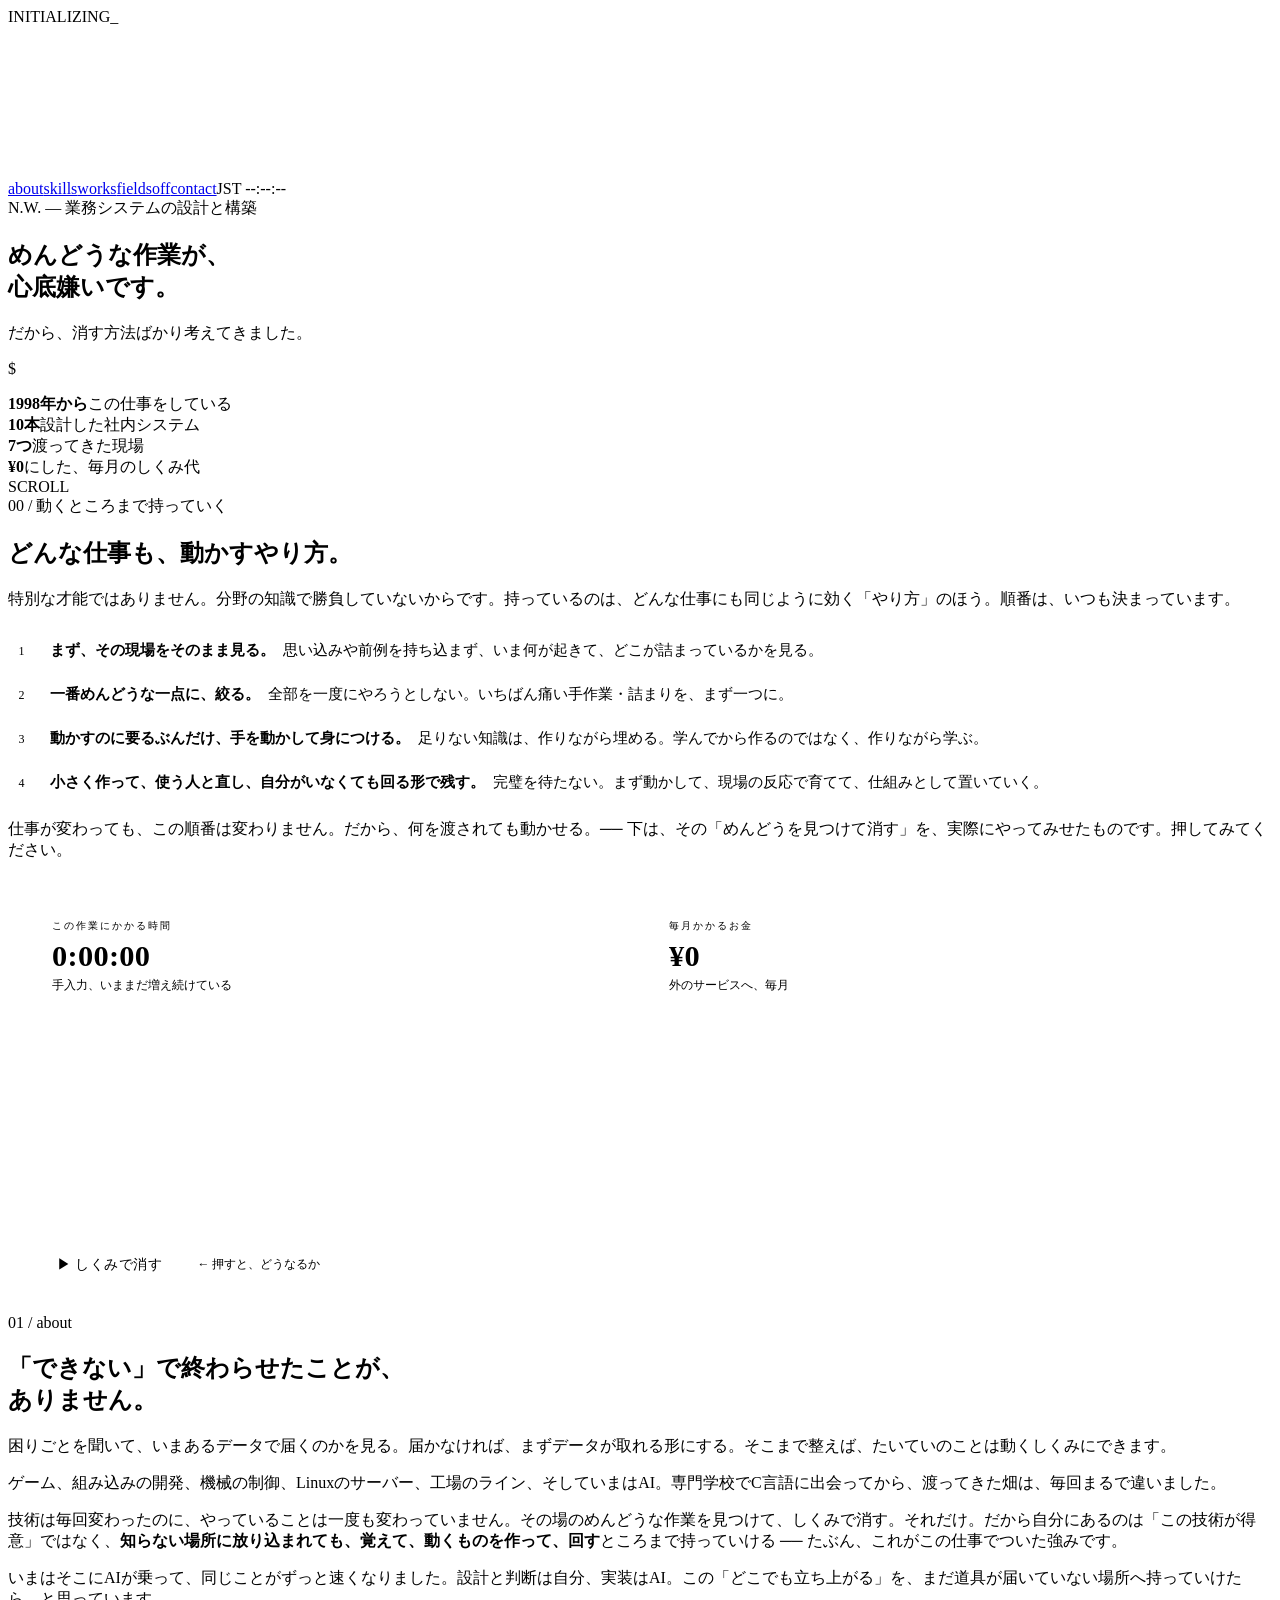
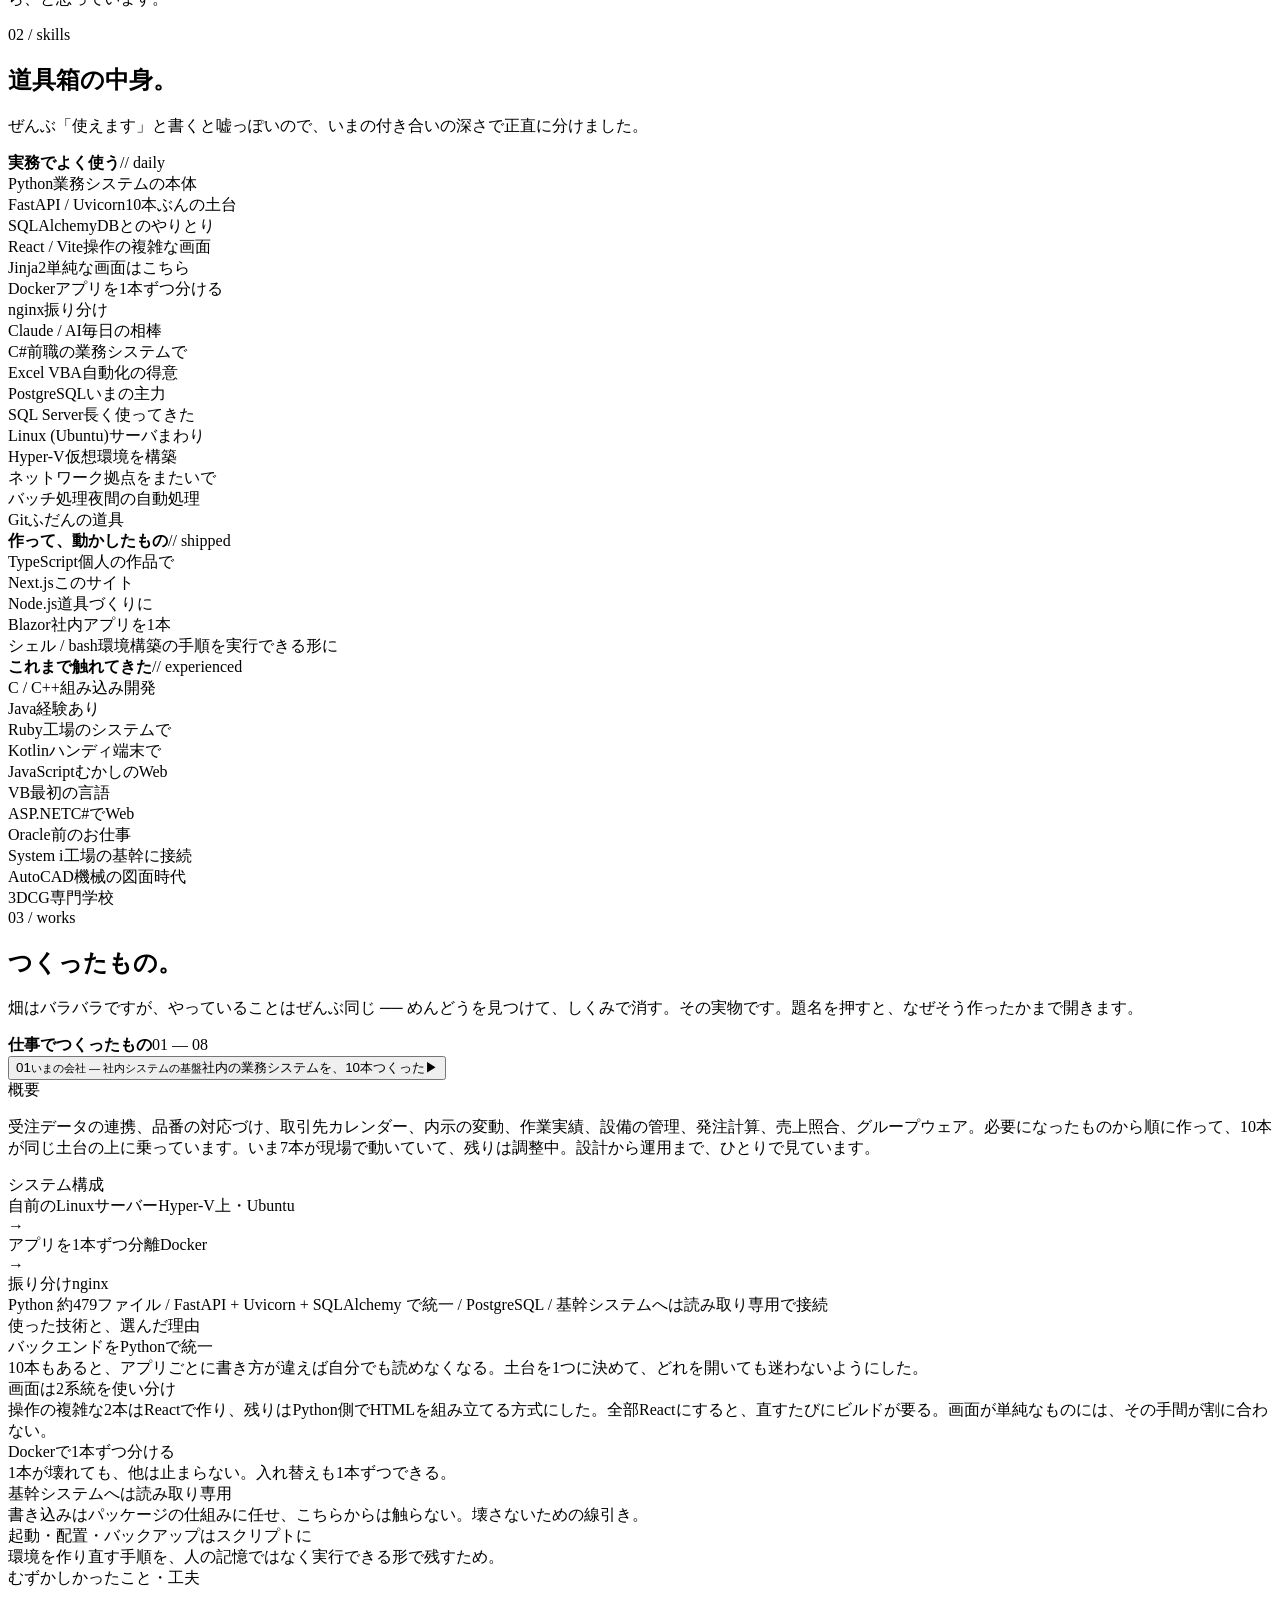
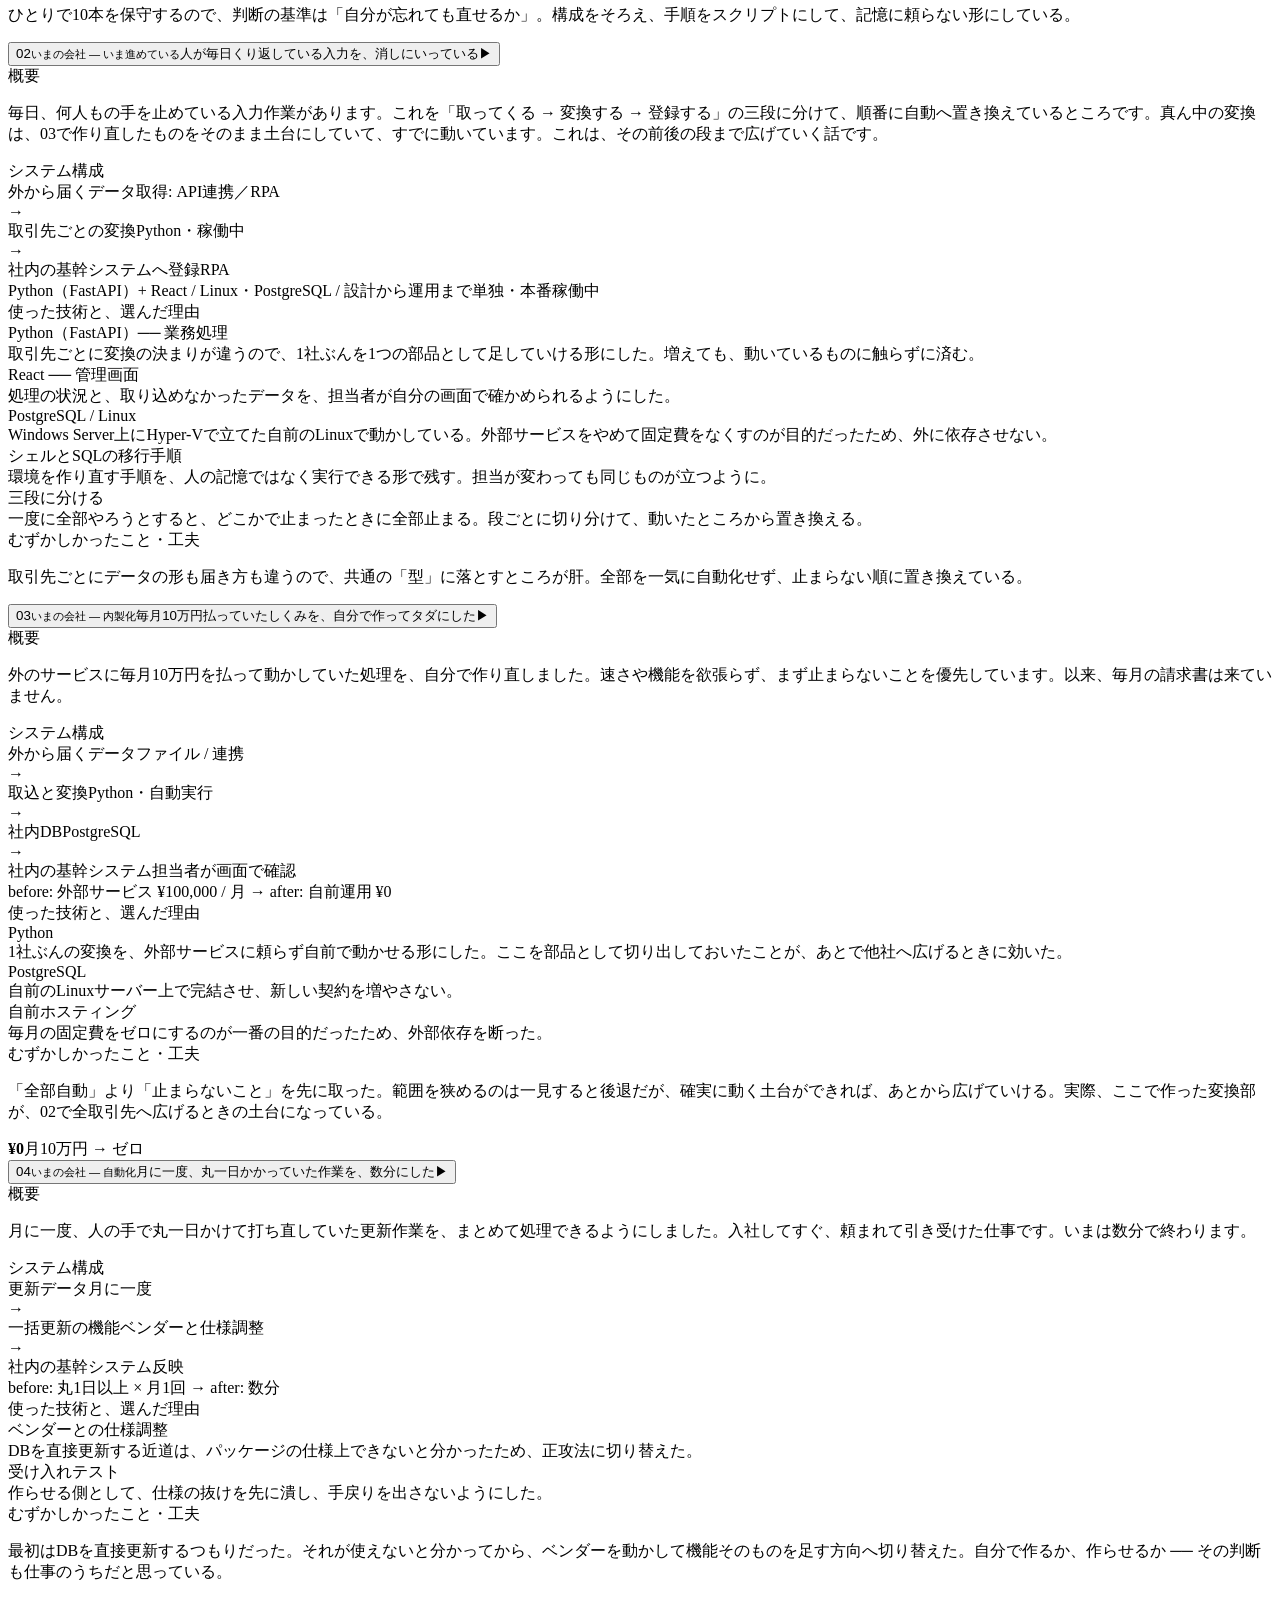
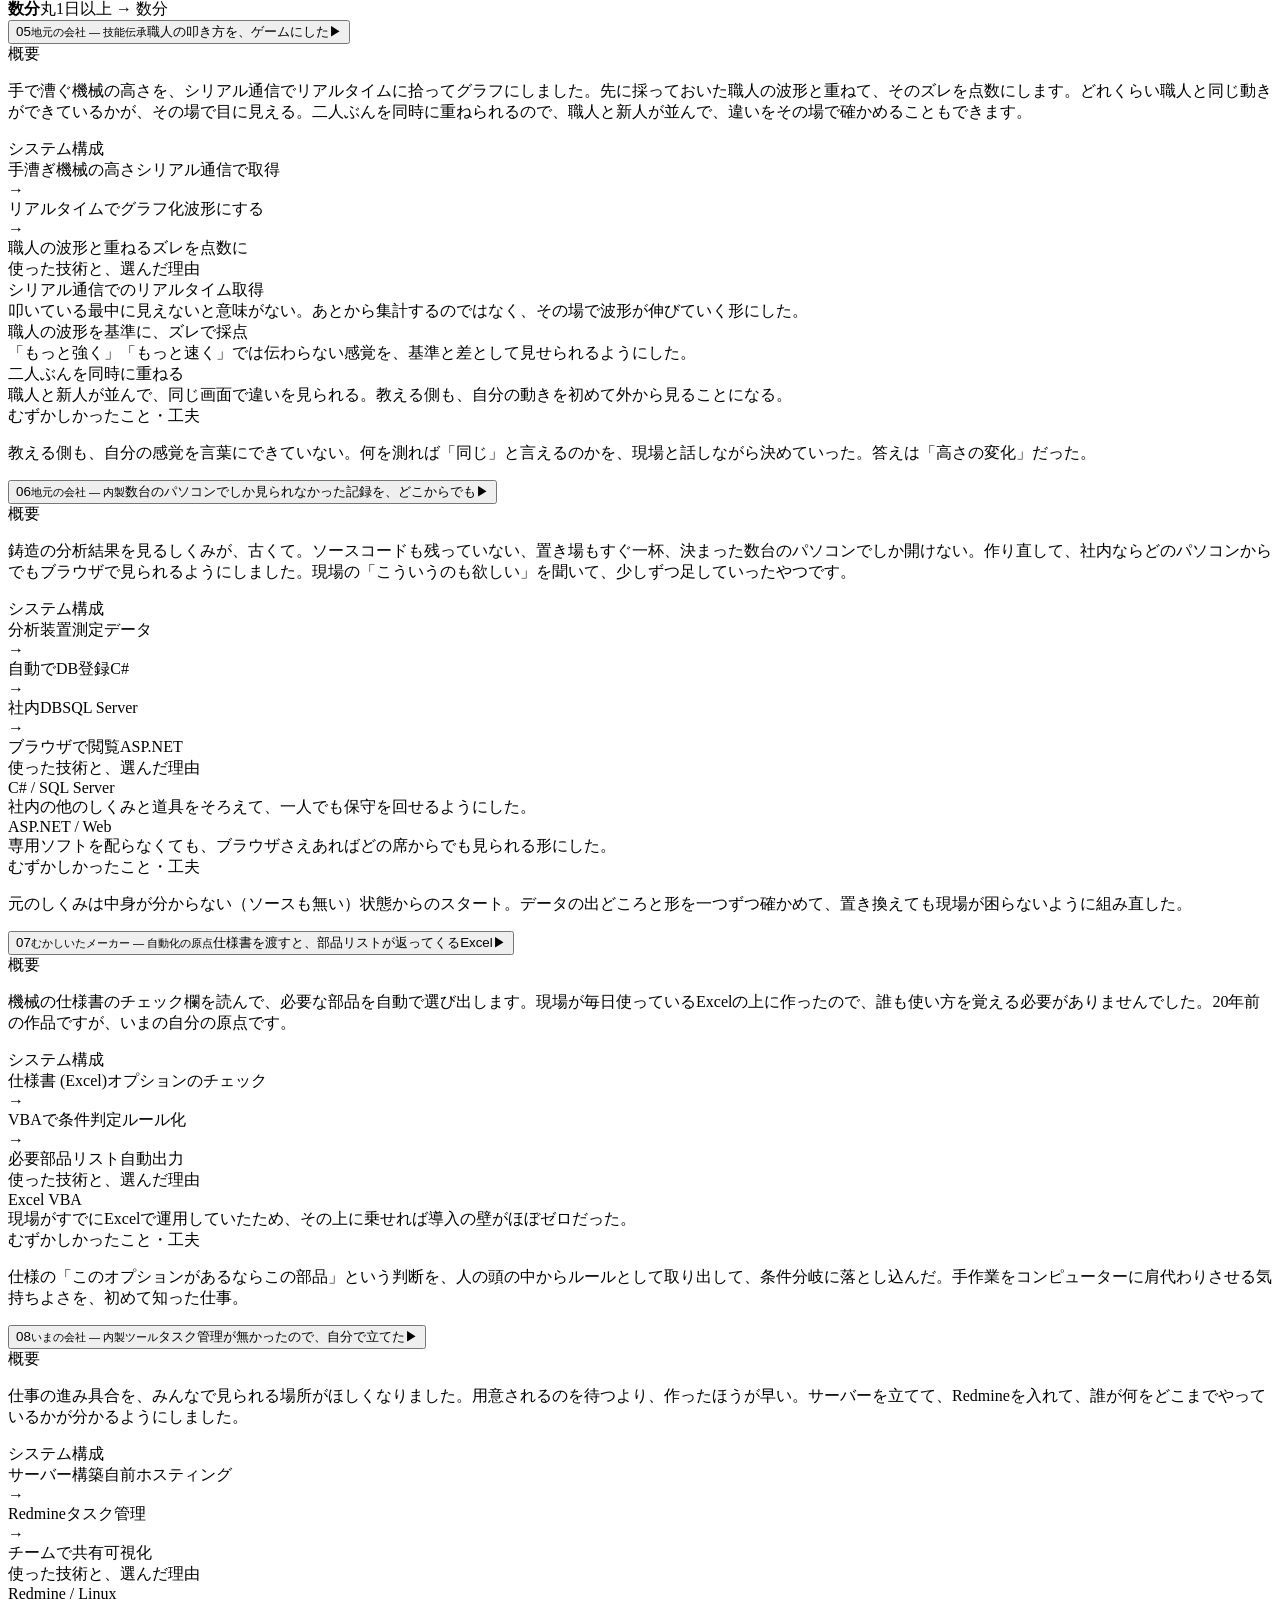
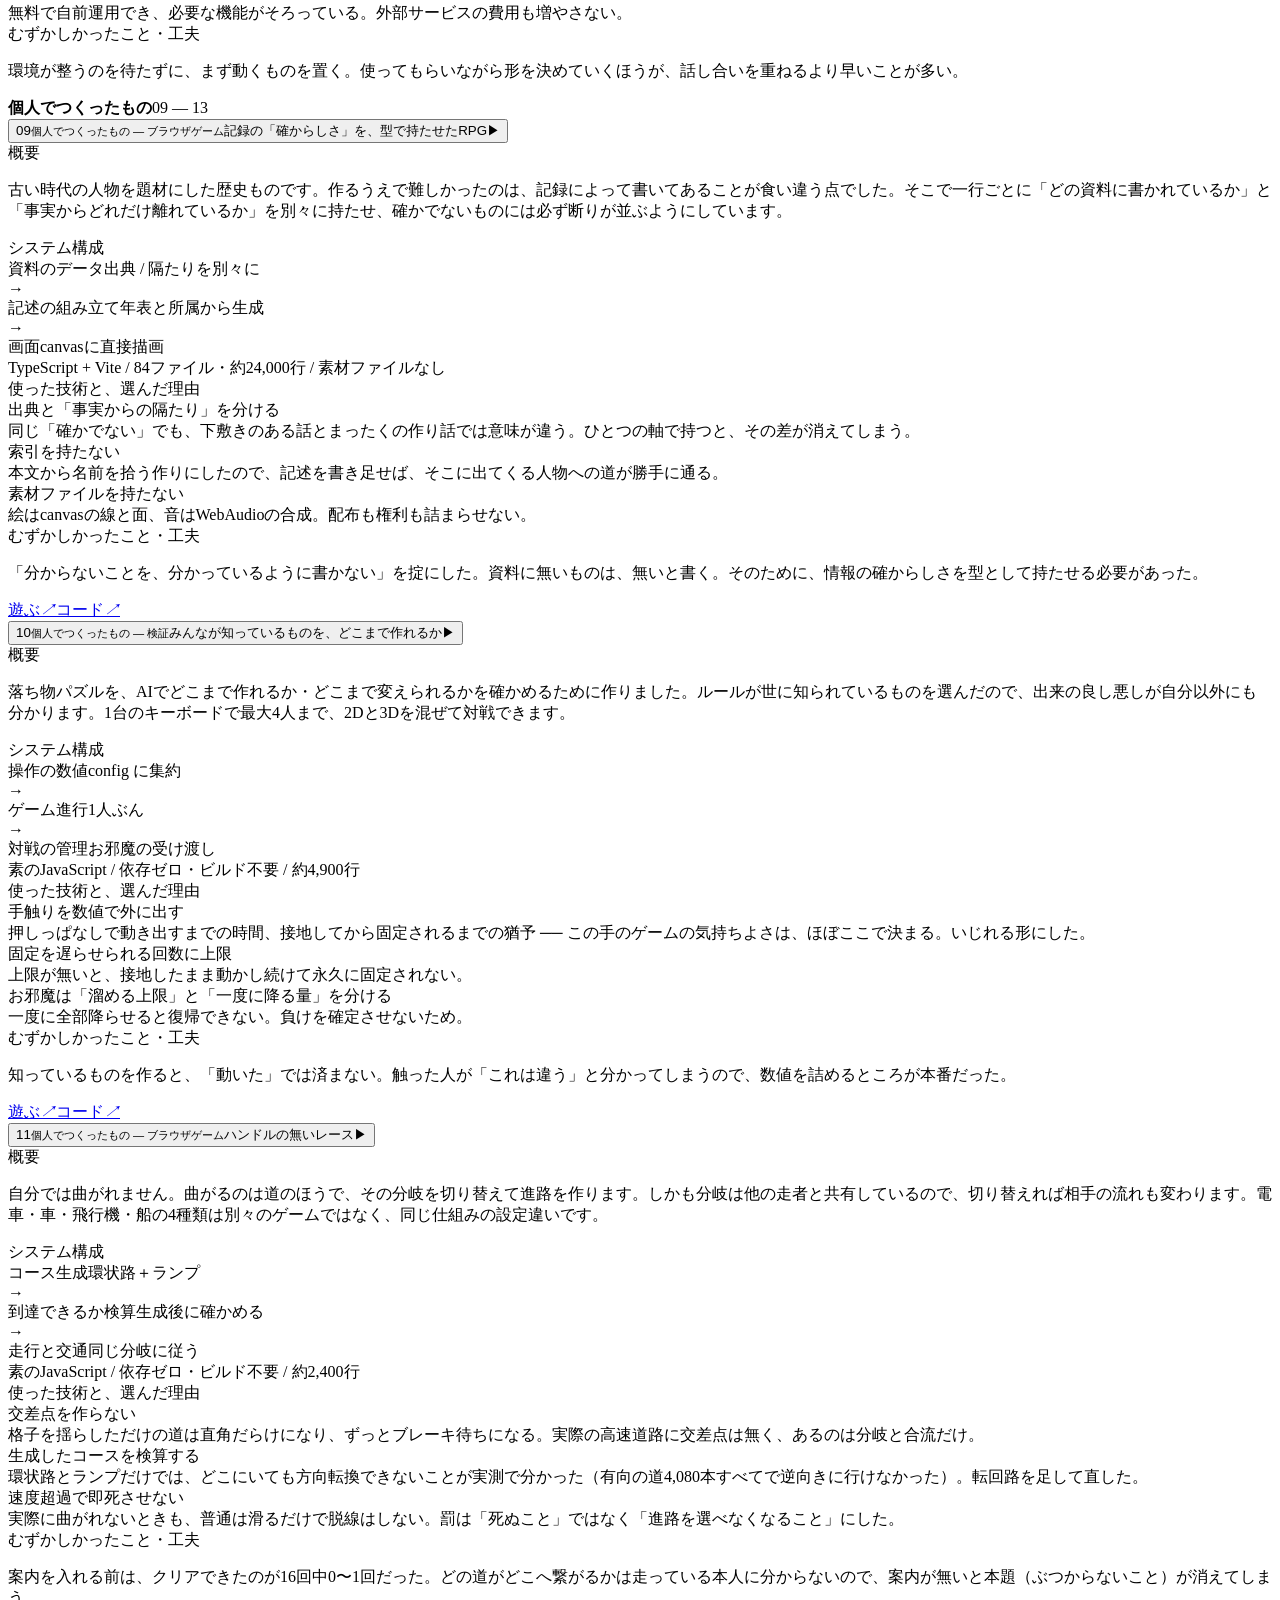
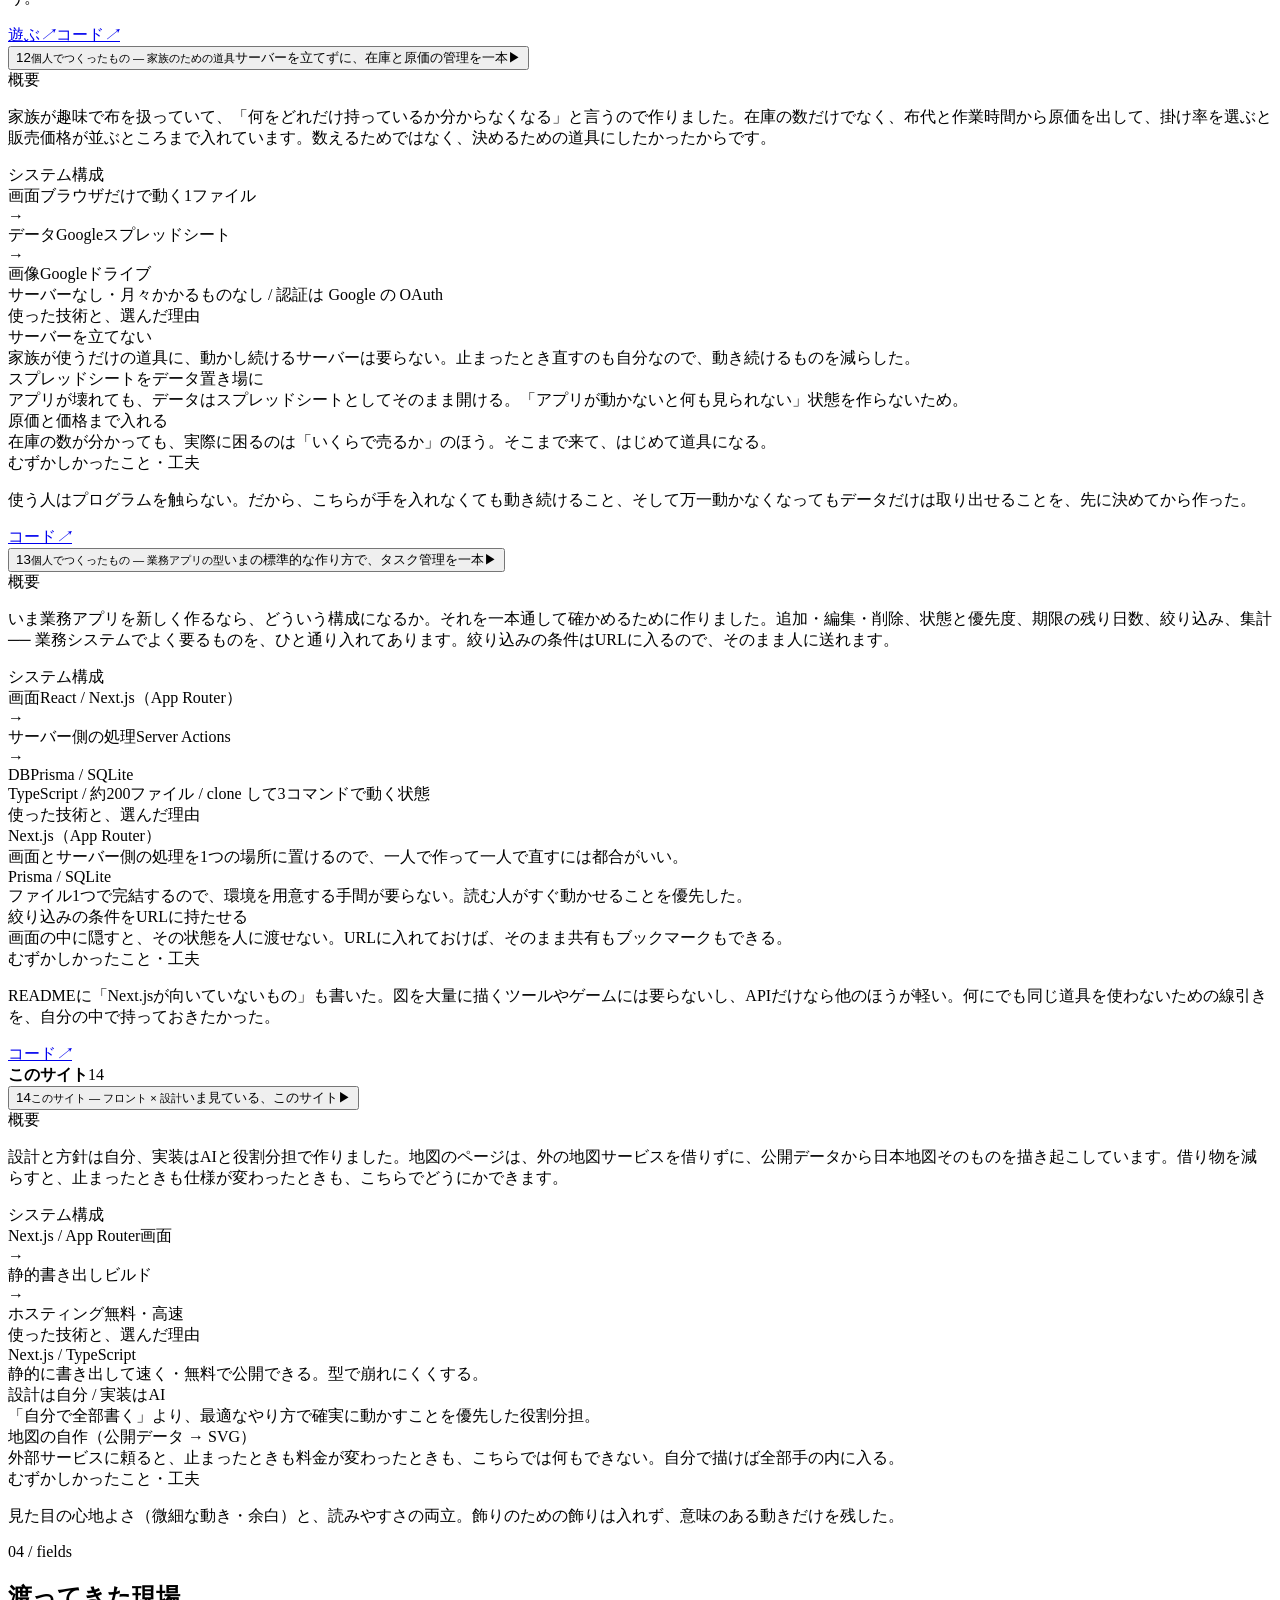
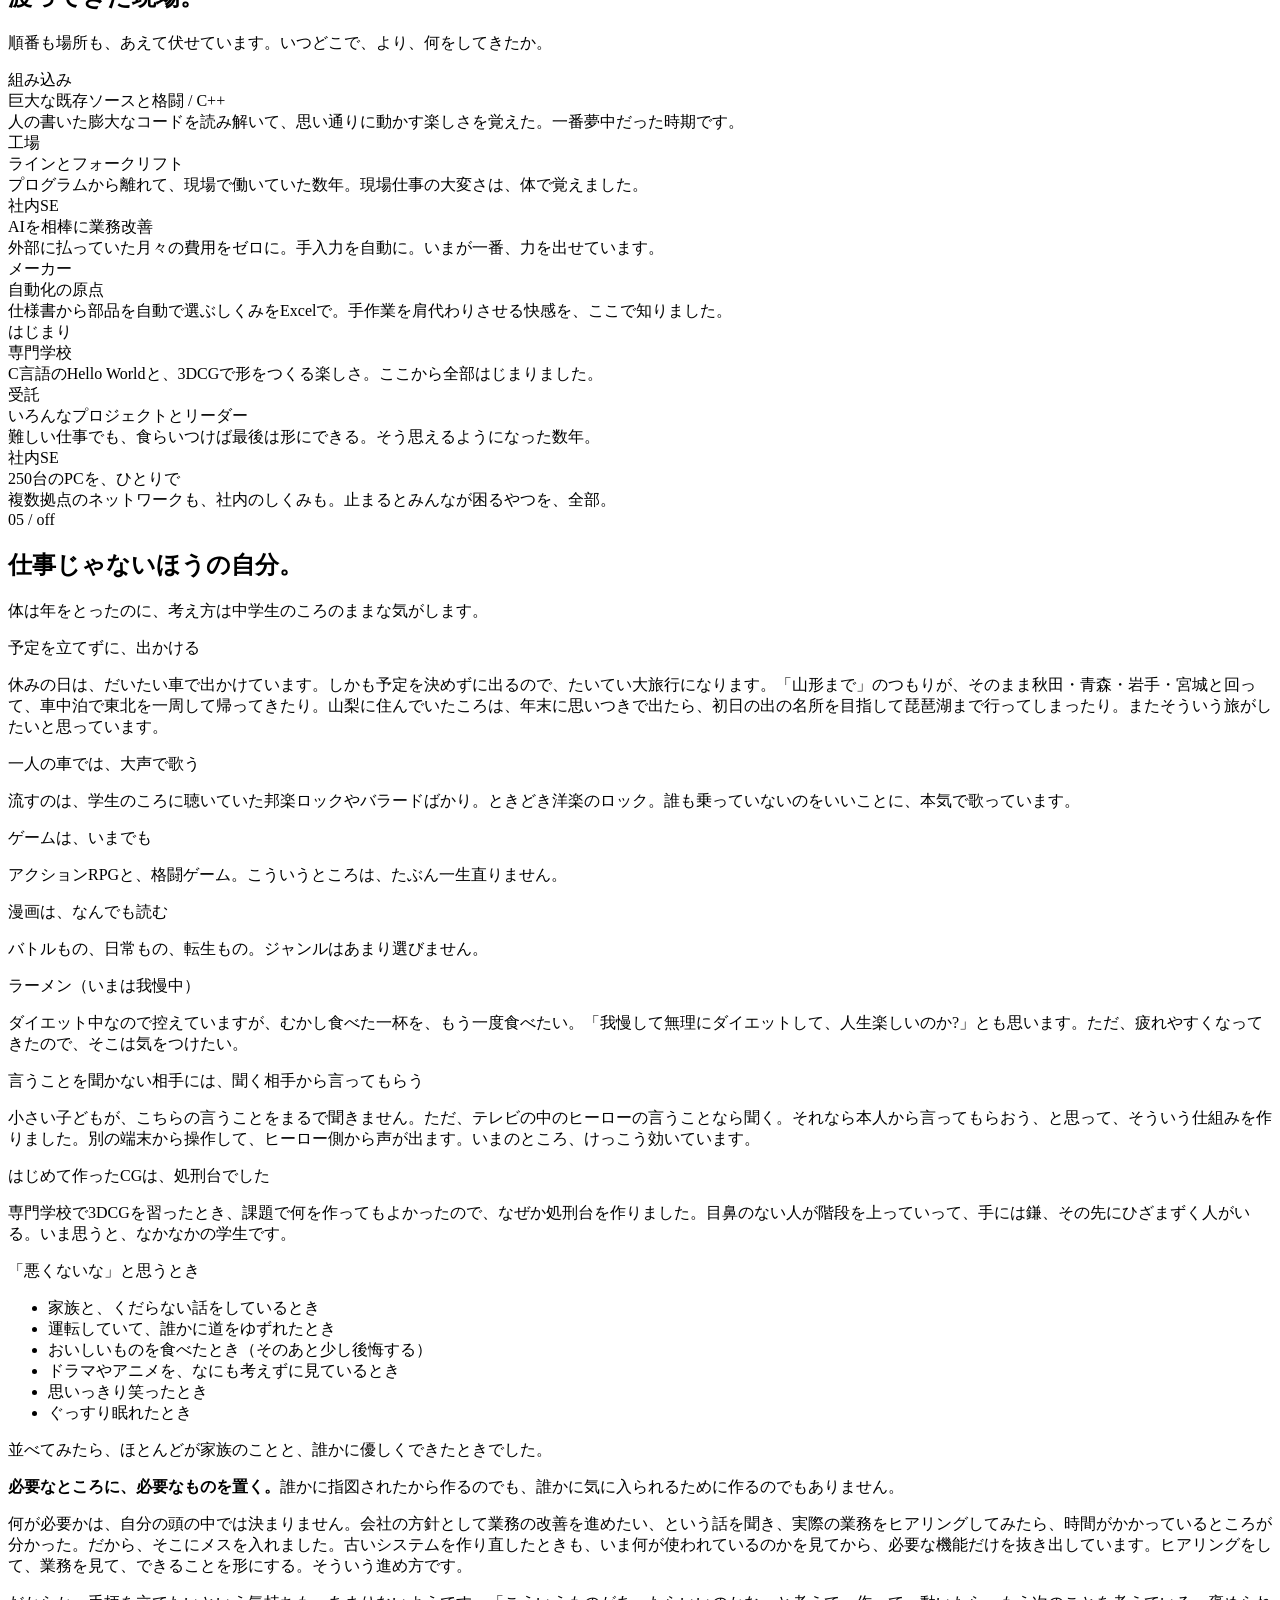
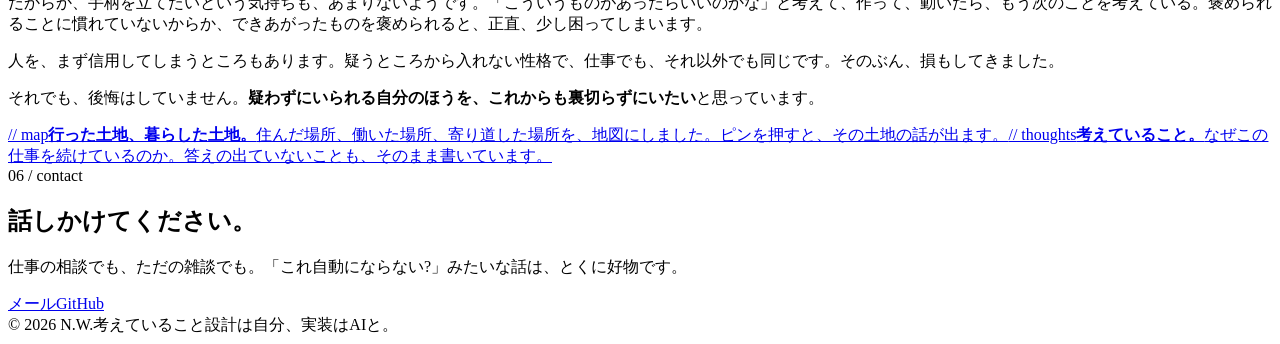
==== commit 798e054f: "作品の重複解消・業務／個人の仕分け・OGP画像を追加 - 02と03がほぼ同文だったため、両者の関係（03の変換部が02の土台）を明記 - 作品一覧に「仕事でつくったもの／個人でつくったもの／このサイ" ====
--- a/index.html
+++ b/index.html
@@ -1,4 +1,4 @@
-<!DOCTYPE html><html lang="ja" class="inter_fe8b9d92-module__LINzvG__variable jetbrains_mono_2eade662-module__gGczLa__variable"><head><meta charSet="utf-8"/><meta name="viewport" content="width=device-width, initial-scale=1"/><link rel="preload" href="/portfolio/_next/static/media/70bc3e132a0a741e-s.p.1409xf.ylxg8g.woff2" as="font" crossorigin="" type="font/woff2"/><link rel="preload" href="/portfolio/_next/static/media/83afe278b6a6bb3c-s.p.0q-301v4kxxnr.woff2" as="font" crossorigin="" type="font/woff2"/><link rel="stylesheet" href="/portfolio/_next/static/chunks/0axip9c5_vdc~.css" data-precedence="next"/><link rel="preload" as="script" fetchPriority="low" href="/portfolio/_next/static/chunks/0ht900cau6_ur.js"/><script src="/portfolio/_next/static/chunks/15kz3_7e2.6v7.js" async=""></script><script src="/portfolio/_next/static/chunks/07lhk_q6pmm3r.js" async=""></script><script src="/portfolio/_next/static/chunks/turbopack-0dstoc6lf5tzn.js" async=""></script><script src="/portfolio/_next/static/chunks/0dbhjjzl8qfwv.js" async=""></script><script src="/portfolio/_next/static/chunks/0dqmlhjib2.m8.js" async=""></script><meta name="next-size-adjust" content=""/><title>N.W. — Portfolio</title><meta name="description" content="製造業の現場で、業務システムの設計と構築を一人で担ってきたエンジニアのポートフォリオ。困りごとの聞き取りから、設計・開発・運用まで。"/><meta property="og:title" content="N.W. — Portfolio"/><meta property="og:description" content="製造業の現場で、業務システムの設計と構築を一人で担ってきたエンジニアのポートフォリオ。困りごとの聞き取りから、設計・開発・運用まで。"/><meta property="og:type" content="website"/><meta name="twitter:card" content="summary"/><meta name="twitter:title" content="N.W. — Portfolio"/><meta name="twitter:description" content="製造業の現場で、業務システムの設計と構築を一人で担ってきたエンジニアのポートフォリオ。困りごとの聞き取りから、設計・開発・運用まで。"/><link rel="icon" href="/portfolio/icon.svg?icon.0pglfb2ku94~r.svg" sizes="any" type="image/svg+xml"/><script src="/portfolio/_next/static/chunks/03~yq9q893hmn.js" noModule=""></script></head><body><div hidden=""><!--$--><!--/$--></div><div id="loader"><div>INITIALIZING<span style="color:var(--accent)">_</span></div><div class="bar"><i></i></div></div><div class="cursor"></div><div class="cursor-dot"></div><div class="backdrop"></div><canvas id="particles"></canvas><div class="noise"></div><div class="scroll-progress"></div><nav class="nav"><a href="#about">about</a><a href="#skills">skills</a><a href="#projects">works</a><a href="#timeline">fields</a><a href="#personal">off</a><a href="#contact">contact</a><span class="sep"></span><span class="live"><i></i>JST <!-- -->--:--:--</span></nav><section id="hero"><div class="hero-kicker"><i></i>N.W. — 業務システムの設計と構築</div><h1 class="hero-title">めんどうな作業が、<br/>心底<b class="mark">嫌い</b>です。</h1><p class="hero-lead">だから、消す方法ばかり考えてきました。</p><p class="hero-sub"><span class="arrow">$</span><span class="typed"></span><span class="cursor-bar"></span></p><div class="hero-meta"><div class="m"><b>1998年から</b><span>この仕事をしている</span></div><div class="m"><b>10本</b><span>設計してつくったシステム</span></div><div class="m"><b>7つ</b><span>渡ってきた現場</span></div><div class="m"><b>¥0</b><span>にした、毎月のしくみ代</span></div></div><div class="scroll-hint">SCROLL</div></section><section id="demo"><div class="reveal "><div class="label">00 / 動くところまで持っていく</div><h2>どんな仕事も、動かすやり方。</h2><p class="section-lead">特別な才能ではありません。分野の知識で勝負していないからです。持っているのは、どんな仕事にも同じように効く「やり方」のほう。順番は、いつも決まっています。</p><div class="method"><div class="method-step"><span class="n">1</span><div class="tx"><b>まず、その現場をそのまま見る。</b>思い込みや前例を持ち込まず、いま何が起きて、どこが詰まっているかを見る。</div></div><div class="method-step"><span class="n">2</span><div class="tx"><b>一番めんどうな一点に、絞る。</b>全部を一度にやろうとしない。いちばん痛い手作業・詰まりを、まず一つに。</div></div><div class="method-step"><span class="n">3</span><div class="tx"><b>動かすのに要るぶんだけ、手を動かして身につける。</b>足りない知識は、作りながら埋める。学んでから作るのではなく、作りながら学ぶ。</div></div><div class="method-step"><span class="n">4</span><div class="tx"><b>小さく作って、使う人と直し、自分がいなくても回る形で残す。</b>完璧を待たない。まず動かして、現場の反応で育てて、仕組みとして置いていく。</div></div></div><p class="section-lead" style="margin-top:4px">仕事が変わっても、この順番は変わりません。だから、何を渡されても動かせる。── 下は、その「めんどうを見つけて消す」を、実際にやってみせたものです。押してみてください。</p></div><div class="reveal "><div class="md-wrap"><style>
+<!DOCTYPE html><html lang="ja" class="inter_fe8b9d92-module__LINzvG__variable jetbrains_mono_2eade662-module__gGczLa__variable"><head><meta charSet="utf-8"/><meta name="viewport" content="width=device-width, initial-scale=1"/><link rel="preload" href="/portfolio/_next/static/media/70bc3e132a0a741e-s.p.1409xf.ylxg8g.woff2" as="font" crossorigin="" type="font/woff2"/><link rel="preload" href="/portfolio/_next/static/media/83afe278b6a6bb3c-s.p.0q-301v4kxxnr.woff2" as="font" crossorigin="" type="font/woff2"/><link rel="stylesheet" href="/portfolio/_next/static/chunks/0pxxf9if7-ect.css" data-precedence="next"/><link rel="preload" as="script" fetchPriority="low" href="/portfolio/_next/static/chunks/0ht900cau6_ur.js"/><script src="/portfolio/_next/static/chunks/15kz3_7e2.6v7.js" async=""></script><script src="/portfolio/_next/static/chunks/07lhk_q6pmm3r.js" async=""></script><script src="/portfolio/_next/static/chunks/turbopack-0dstoc6lf5tzn.js" async=""></script><script src="/portfolio/_next/static/chunks/0dbhjjzl8qfwv.js" async=""></script><script src="/portfolio/_next/static/chunks/0ii.4b~65s.0..js" async=""></script><meta name="next-size-adjust" content=""/><title>N.W. — Portfolio</title><meta name="description" content="製造業の現場で、業務システムの設計と構築を一人で担ってきたエンジニアのポートフォリオ。困りごとの聞き取りから、設計・開発・運用まで。"/><meta property="og:title" content="N.W. — Portfolio"/><meta property="og:description" content="製造業の現場で、業務システムの設計と構築を一人で担ってきたエンジニアのポートフォリオ。困りごとの聞き取りから、設計・開発・運用まで。"/><meta property="og:url" content="https://nw-work-commits.github.io/portfolio/"/><meta property="og:image" content="https://nw-work-commits.github.io/portfolio/og.png"/><meta property="og:image:width" content="1200"/><meta property="og:image:height" content="630"/><meta property="og:image:alt" content="N.W. — 業務システムの設計と構築"/><meta property="og:type" content="website"/><meta name="twitter:card" content="summary_large_image"/><meta name="twitter:title" content="N.W. — Portfolio"/><meta name="twitter:description" content="製造業の現場で、業務システムの設計と構築を一人で担ってきたエンジニアのポートフォリオ。困りごとの聞き取りから、設計・開発・運用まで。"/><meta name="twitter:image" content="https://nw-work-commits.github.io/portfolio/og.png"/><link rel="icon" href="/portfolio/icon.svg?icon.0pglfb2ku94~r.svg" sizes="any" type="image/svg+xml"/><script src="/portfolio/_next/static/chunks/03~yq9q893hmn.js" noModule=""></script></head><body><div hidden=""><!--$--><!--/$--></div><div id="loader"><div>INITIALIZING<span style="color:var(--accent)">_</span></div><div class="bar"><i></i></div></div><div class="cursor"></div><div class="cursor-dot"></div><div class="backdrop"></div><canvas id="particles"></canvas><div class="noise"></div><div class="scroll-progress"></div><nav class="nav"><a href="#about">about</a><a href="#skills">skills</a><a href="#projects">works</a><a href="#timeline">fields</a><a href="#personal">off</a><a href="#contact">contact</a><span class="sep"></span><span class="live"><i></i>JST <!-- -->--:--:--</span></nav><section id="hero"><div class="hero-kicker"><i></i>N.W. — 業務システムの設計と構築</div><h1 class="hero-title">めんどうな作業が、<br/>心底<b class="mark">嫌い</b>です。</h1><p class="hero-lead">だから、消す方法ばかり考えてきました。</p><p class="hero-sub"><span class="arrow">$</span><span class="typed"></span><span class="cursor-bar"></span></p><div class="hero-meta"><div class="m"><b>1998年から</b><span>この仕事をしている</span></div><div class="m"><b>10本</b><span>設計した社内システム</span></div><div class="m"><b>7つ</b><span>渡ってきた現場</span></div><div class="m"><b>¥0</b><span>にした、毎月のしくみ代</span></div></div><div class="scroll-hint">SCROLL</div></section><section id="demo"><div class="reveal "><div class="label">00 / 動くところまで持っていく</div><h2>どんな仕事も、動かすやり方。</h2><p class="section-lead">特別な才能ではありません。分野の知識で勝負していないからです。持っているのは、どんな仕事にも同じように効く「やり方」のほう。順番は、いつも決まっています。</p><div class="method"><div class="method-step"><span class="n">1</span><div class="tx"><b>まず、その現場をそのまま見る。</b>思い込みや前例を持ち込まず、いま何が起きて、どこが詰まっているかを見る。</div></div><div class="method-step"><span class="n">2</span><div class="tx"><b>一番めんどうな一点に、絞る。</b>全部を一度にやろうとしない。いちばん痛い手作業・詰まりを、まず一つに。</div></div><div class="method-step"><span class="n">3</span><div class="tx"><b>動かすのに要るぶんだけ、手を動かして身につける。</b>足りない知識は、作りながら埋める。学んでから作るのではなく、作りながら学ぶ。</div></div><div class="method-step"><span class="n">4</span><div class="tx"><b>小さく作って、使う人と直し、自分がいなくても回る形で残す。</b>完璧を待たない。まず動かして、現場の反応で育てて、仕組みとして置いていく。</div></div></div><p class="section-lead" style="margin-top:4px">仕事が変わっても、この順番は変わりません。だから、何を渡されても動かせる。── 下は、その「めんどうを見つけて消す」を、実際にやってみせたものです。押してみてください。</p></div><div class="reveal "><div class="md-wrap"><style>
             .method{display:flex;flex-direction:column;gap:15px;margin:26px 0 22px;}
             .method-step{display:flex;gap:15px;align-items:flex-start;}
             .method-step .n{flex:none;width:27px;height:27px;border:1px solid var(--glass-border);border-radius:50%;
@@ -38,4 +38,4 @@
             .md-cap b{color:var(--fg);font-weight:600;}
             .md-reset{font-family:var(--font-mono);font-size:.76rem;color:var(--faint);cursor:pointer;
               background:none;border:none;text-decoration:underline;text-underline-offset:3px;}
-          </style><div class="md-panel"><div class="md-stat"><div class="k">この作業にかかる時間</div><div class="v">0:00:00</div><div class="u">手入力、いままだ増え続けている</div></div><div class="md-stat"><div class="k">毎月かかるお金</div><div class="v">¥0</div><div class="u">外のサービスへ、毎月</div></div><div class="md-feed"></div><div class="md-bar"><button class="md-btn">▶ しくみで消す</button><span style="font-family:var(--font-mono);font-size:.76rem;color:var(--faint)">← 押すと、どうなるか</span></div></div></div></div></section><section id="about"><div class="reveal "><div class="label">01 / about</div><h2>「できない」で終わらせたことが、<br/>ありません。</h2><p class="section-lead">困りごとを聞いて、いまあるデータで届くのかを見る。届かなければ、まずデータが取れる形にする。そこまで整えば、たいていのことは動くしくみにできます。</p></div><div class="about-single"><div class="reveal "><div class="about-body"><p>ゲーム、組み込みの開発、機械の制御、Linuxのサーバー、工場のライン、そしていまはAI。専門学校でC言語に出会ってから、渡ってきた畑は、毎回まるで違いました。</p><p>技術は毎回変わったのに、やっていることは一度も変わっていません。その場のめんどうな作業を見つけて、しくみで消す。それだけ。だから自分にあるのは「この技術が得意」ではなく、<b>知らない場所に放り込まれても、覚えて、動くものを作って、回す</b>ところまで持っていける ── たぶん、これがこの仕事でついた強みです。</p><p class="muted">いまはそこにAIが乗って、同じことがずっと速くなりました。設計と判断は自分、実装はAI。この「どこでも立ち上がる」を、まだ道具が届いていない場所へ持っていけたら、と思っています。</p></div></div></div></section><section id="skills"><div class="reveal "><div class="label">02 / skills</div><h2>道具箱の中身。</h2><p class="section-lead">ぜんぶ「使えます」と書くと嘘っぽいので、いまの付き合いの深さで正直に分けました。</p></div><div class="reveal "><div class="skill-tier"><div class="tier-head"><b>実務でよく使う</b><span>// <!-- -->daily</span></div><div class="skills-grid"><div class="skill"><span class="skill-name">Python</span><span class="skill-note">業務システムの本体</span></div><div class="skill"><span class="skill-name">FastAPI / Uvicorn</span><span class="skill-note">10本ぶんの土台</span></div><div class="skill"><span class="skill-name">SQLAlchemy</span><span class="skill-note">DBとのやりとり</span></div><div class="skill"><span class="skill-name">React / Vite</span><span class="skill-note">操作の複雑な画面</span></div><div class="skill"><span class="skill-name">Jinja2</span><span class="skill-note">単純な画面はこちら</span></div><div class="skill"><span class="skill-name">Docker</span><span class="skill-note">アプリを1本ずつ分ける</span></div><div class="skill"><span class="skill-name">nginx</span><span class="skill-note">振り分け</span></div><div class="skill"><span class="skill-name">Claude / AI</span><span class="skill-note">毎日の相棒</span></div><div class="skill"><span class="skill-name">C#</span><span class="skill-note">前職の業務システムで</span></div><div class="skill"><span class="skill-name">Excel VBA</span><span class="skill-note">自動化の得意</span></div><div class="skill"><span class="skill-name">PostgreSQL</span><span class="skill-note">いまの主力</span></div><div class="skill"><span class="skill-name">SQL Server</span><span class="skill-note">長く使ってきた</span></div><div class="skill"><span class="skill-name">Linux (Ubuntu)</span><span class="skill-note">サーバまわり</span></div><div class="skill"><span class="skill-name">Hyper-V</span><span class="skill-note">仮想環境を構築</span></div><div class="skill"><span class="skill-name">ネットワーク</span><span class="skill-note">拠点をまたいで</span></div><div class="skill"><span class="skill-name">バッチ処理</span><span class="skill-note">夜間の自動処理</span></div><div class="skill"><span class="skill-name">Git</span><span class="skill-note">ふだんの道具</span></div></div></div></div><div class="reveal "><div class="skill-tier"><div class="tier-head"><b>作って、動かしたもの</b><span>// <!-- -->shipped</span></div><div class="skills-grid"><div class="skill"><span class="skill-name">TypeScript</span><span class="skill-note">個人の作品で</span></div><div class="skill"><span class="skill-name">Next.js</span><span class="skill-note">このサイト</span></div><div class="skill"><span class="skill-name">Node.js</span><span class="skill-note">道具づくりに</span></div><div class="skill"><span class="skill-name">Blazor</span><span class="skill-note">社内アプリを1本</span></div><div class="skill"><span class="skill-name">シェル / bash</span><span class="skill-note">環境構築の手順を実行できる形に</span></div></div></div></div><div class="reveal "><div class="skill-tier"><div class="tier-head"><b>これまで触れてきた</b><span>// <!-- -->experienced</span></div><div class="skills-grid"><div class="skill"><span class="skill-name">C / C++</span><span class="skill-note">組み込み開発</span></div><div class="skill"><span class="skill-name">Java</span><span class="skill-note">経験あり</span></div><div class="skill"><span class="skill-name">Ruby</span><span class="skill-note">工場のシステムで</span></div><div class="skill"><span class="skill-name">Kotlin</span><span class="skill-note">ハンディ端末で</span></div><div class="skill"><span class="skill-name">JavaScript</span><span class="skill-note">むかしのWeb</span></div><div class="skill"><span class="skill-name">VB</span><span class="skill-note">最初の言語</span></div><div class="skill"><span class="skill-name">ASP.NET</span><span class="skill-note">C#でWeb</span></div><div class="skill"><span class="skill-name">Oracle</span><span class="skill-note">前のお仕事</span></div><div class="skill"><span class="skill-name">System i</span><span class="skill-note">工場の基幹に接続</span></div><div class="skill"><span class="skill-name">AutoCAD</span><span class="skill-note">機械の図面時代</span></div><div class="skill"><span class="skill-name">3DCG</span><span class="skill-note">専門学校</span></div></div></div></div></section><section id="projects"><div class="reveal "><div class="label">03 / works</div><h2>つくったもの。</h2><p class="section-lead">畑はバラバラですが、やっていることはぜんぶ同じ ── めんどうを見つけて、しくみで消す。その実物です。題名を押すと、なぜそう作ったかまで開きます。</p></div><div class="reveal "><div class="projects"><div class="proj"><button class="proj-head"><span class="idx">01</span><span class="ttl"><small>いまの会社 — 社内システムの基盤</small>社内の業務システムを、10本つくった</span><span class="chev">▶</span></button><div class="proj-body-wrap"><div class="proj-body-inner"><div class="proj-body"><div class="proj-section"><div class="h">概要</div><p>受注データの連携、品番の対応づけ、取引先カレンダー、内示の変動、作業実績、設備の管理、発注計算、売上照合、グループウェア。必要になったものから順に作って、10本が同じ土台の上に乗っています。いま7本が現場で動いていて、残りは調整中。設計から運用まで、ひとりで見ています。</p></div><div class="proj-section"><div class="h">システム構成</div><div class="arch"><div class="arch-box"><span class="n">自前のLinuxサーバー</span><span class="d">Hyper-V上・Ubuntu</span></div><span class="arch-arrow">→</span><div class="arch-box accent"><span class="n">アプリを1本ずつ分離</span><span class="d">Docker</span></div><span class="arch-arrow">→</span><div class="arch-box"><span class="n">振り分け</span><span class="d">nginx</span></div></div><div class="arch-note">Python 約479ファイル / FastAPI + Uvicorn + SQLAlchemy で統一 / PostgreSQL / 基幹システムへは読み取り専用で接続</div></div><div class="proj-section"><div class="h">使った技術と、選んだ理由</div><div class="rationale"><div class="row"><div class="tech">バックエンドをPythonで統一</div><div class="why">10本もあると、アプリごとに書き方が違えば自分でも読めなくなる。土台を1つに決めて、どれを開いても迷わないようにした。</div></div><div class="row"><div class="tech">画面は2系統を使い分け</div><div class="why">操作の複雑な2本はReactで作り、残りはPython側でHTMLを組み立てる方式にした。全部Reactにすると、直すたびにビルドが要る。画面が単純なものには、その手間が割に合わない。</div></div><div class="row"><div class="tech">Dockerで1本ずつ分ける</div><div class="why">1本が壊れても、他は止まらない。入れ替えも1本ずつできる。</div></div><div class="row"><div class="tech">基幹システムへは読み取り専用</div><div class="why">書き込みはパッケージの仕組みに任せ、こちらからは触らない。壊さないための線引き。</div></div><div class="row"><div class="tech">起動・配置・バックアップはスクリプトに</div><div class="why">環境を作り直す手順を、人の記憶ではなく実行できる形で残すため。</div></div></div></div><div class="proj-section"><div class="h">むずかしかったこと・工夫</div><p>ひとりで10本を保守するので、判断の基準は「自分が忘れても直せるか」。構成をそろえ、手順をスクリプトにして、記憶に頼らない形にしている。</p></div></div></div></div></div><div class="proj"><button class="proj-head"><span class="idx">02</span><span class="ttl"><small>いまの会社 — いま進めている</small>人が毎日くり返している入力を、消しにいっている</span><span class="chev">▶</span></button><div class="proj-body-wrap"><div class="proj-body-inner"><div class="proj-body"><div class="proj-section"><div class="h">概要</div><p>毎日、何人もの手を止めている入力作業があります。これを「取ってくる → 変換する → 登録する」の三段に分けて、順番に自動へ置き換えているところです。真ん中の変換は、もう動いています。</p></div><div class="proj-section"><div class="h">システム構成</div><div class="arch"><div class="arch-box"><span class="n">外から届くデータ</span><span class="d">取得: API連携／RPA</span></div><span class="arch-arrow">→</span><div class="arch-box accent"><span class="n">取引先ごとの変換</span><span class="d">Python・稼働中</span></div><span class="arch-arrow">→</span><div class="arch-box"><span class="n">社内の基幹システムへ登録</span><span class="d">RPA</span></div></div><div class="arch-note">Python（FastAPI）+ React / Linux・PostgreSQL / 設計から運用まで単独・本番稼働中</div></div><div class="proj-section"><div class="h">使った技術と、選んだ理由</div><div class="rationale"><div class="row"><div class="tech">Python（FastAPI）── 業務処理</div><div class="why">取引先ごとに変換の決まりが違うので、1社ぶんを1つの部品として足していける形にした。増えても、動いているものに触らずに済む。</div></div><div class="row"><div class="tech">React ── 管理画面</div><div class="why">処理の状況と、取り込めなかったデータを、担当者が自分の画面で確かめられるようにした。</div></div><div class="row"><div class="tech">PostgreSQL / Linux</div><div class="why">Windows Server上にHyper-Vで立てた自前のLinuxで動かしている。外部サービスをやめて固定費をなくすのが目的だったため、外に依存させない。</div></div><div class="row"><div class="tech">シェルとSQLの移行手順</div><div class="why">環境を作り直す手順を、人の記憶ではなく実行できる形で残す。担当が変わっても同じものが立つように。</div></div><div class="row"><div class="tech">三段に分ける</div><div class="why">一度に全部やろうとすると、どこかで止まったときに全部止まる。段ごとに切り分けて、動いたところから置き換える。</div></div></div></div><div class="proj-section"><div class="h">むずかしかったこと・工夫</div><p>取引先ごとにデータの形も届き方も違うので、共通の「型」に落とすところが肝。全部を一気に自動化せず、止まらない順に置き換えている。</p></div></div></div></div></div><div class="proj"><button class="proj-head"><span class="idx">03</span><span class="ttl"><small>いまの会社 — 内製化</small>毎月10万円払っていたしくみを、自分で作ってタダにした</span><span class="chev">▶</span></button><div class="proj-body-wrap"><div class="proj-body-inner"><div class="proj-body"><div class="proj-section"><div class="h">概要</div><p>外のサービスに毎月10万円を払って動かしていた処理を、自分で作り直しました。速さや機能を欲張らず、まず止まらないことを優先しています。以来、毎月の請求書は来ていません。</p></div><div class="proj-section"><div class="h">システム構成</div><div class="arch"><div class="arch-box"><span class="n">外から届くデータ</span><span class="d">ファイル / 連携</span></div><span class="arch-arrow">→</span><div class="arch-box accent"><span class="n">取込と変換</span><span class="d">Python・自動実行</span></div><span class="arch-arrow">→</span><div class="arch-box"><span class="n">社内DB</span><span class="d">PostgreSQL</span></div><span class="arch-arrow">→</span><div class="arch-box"><span class="n">社内の基幹システム</span><span class="d">担当者が画面で確認</span></div></div><div class="arch-note">before: 外部サービス ¥100,000 / 月 → after: 自前運用 ¥0</div></div><div class="proj-section"><div class="h">使った技術と、選んだ理由</div><div class="rationale"><div class="row"><div class="tech">Python</div><div class="why">取引先ごとに違う変換の決まりを、1社ずつ足していける形にしたかった。</div></div><div class="row"><div class="tech">PostgreSQL</div><div class="why">自前のLinuxサーバー上で完結させ、新しい契約を増やさない。</div></div><div class="row"><div class="tech">自前ホスティング</div><div class="why">毎月の固定費をゼロにするのが一番の目的だったため、外部依存を断った。</div></div></div></div><div class="proj-section"><div class="h">むずかしかったこと・工夫</div><p>「全部自動」より「止まらないこと」を先に取った。範囲を狭めるのは一見すると後退だが、確実に動く土台ができれば、あとから広げていける。</p></div><div class="proj-section"><div class="proj-result"><b>¥0</b><span>月10万円 → ゼロ</span></div></div></div></div></div></div><div class="proj"><button class="proj-head"><span class="idx">04</span><span class="ttl"><small>いまの会社 — 自動化</small>月に一度、丸一日かかっていた作業を、数分にした</span><span class="chev">▶</span></button><div class="proj-body-wrap"><div class="proj-body-inner"><div class="proj-body"><div class="proj-section"><div class="h">概要</div><p>月に一度、人の手で丸一日かけて打ち直していた更新作業を、まとめて処理できるようにしました。入社してすぐ、頼まれて引き受けた仕事です。いまは数分で終わります。</p></div><div class="proj-section"><div class="h">システム構成</div><div class="arch"><div class="arch-box"><span class="n">更新データ</span><span class="d">月に一度</span></div><span class="arch-arrow">→</span><div class="arch-box accent"><span class="n">一括更新の機能</span><span class="d">ベンダーと仕様調整</span></div><span class="arch-arrow">→</span><div class="arch-box"><span class="n">社内の基幹システム</span><span class="d">反映</span></div></div><div class="arch-note">before: 丸1日以上 × 月1回 → after: 数分</div></div><div class="proj-section"><div class="h">使った技術と、選んだ理由</div><div class="rationale"><div class="row"><div class="tech">ベンダーとの仕様調整</div><div class="why">DBを直接更新する近道は、パッケージの仕様上できないと分かったため、正攻法に切り替えた。</div></div><div class="row"><div class="tech">受け入れテスト</div><div class="why">作らせる側として、仕様の抜けを先に潰し、手戻りを出さないようにした。</div></div></div></div><div class="proj-section"><div class="h">むずかしかったこと・工夫</div><p>最初はDBを直接更新するつもりだった。それが使えないと分かってから、ベンダーを動かして機能そのものを足す方向へ切り替えた。自分で作るか、作らせるか ── その判断も仕事のうちだと思っている。</p></div><div class="proj-section"><div class="proj-result"><b>数分</b><span>丸1日以上 → 数分</span></div></div></div></div></div></div><div class="proj"><button class="proj-head"><span class="idx">05</span><span class="ttl"><small>地元の会社 — 技能伝承</small>職人の叩き方を、ゲームにした</span><span class="chev">▶</span></button><div class="proj-body-wrap"><div class="proj-body-inner"><div class="proj-body"><div class="proj-section"><div class="h">概要</div><p>手で漕ぐ機械の高さを、シリアル通信でリアルタイムに拾ってグラフにしました。先に採っておいた職人の波形と重ねて、そのズレを点数にします。どれくらい職人と同じ動きができているかが、その場で目に見える。二人ぶんを同時に重ねられるので、職人と新人が並んで、違いをその場で確かめることもできます。</p></div><div class="proj-section"><div class="h">システム構成</div><div class="arch"><div class="arch-box"><span class="n">手漕ぎ機械の高さ</span><span class="d">シリアル通信で取得</span></div><span class="arch-arrow">→</span><div class="arch-box accent"><span class="n">リアルタイムでグラフ化</span><span class="d">波形にする</span></div><span class="arch-arrow">→</span><div class="arch-box"><span class="n">職人の波形と重ねる</span><span class="d">ズレを点数に</span></div></div></div><div class="proj-section"><div class="h">使った技術と、選んだ理由</div><div class="rationale"><div class="row"><div class="tech">シリアル通信でのリアルタイム取得</div><div class="why">叩いている最中に見えないと意味がない。あとから集計するのではなく、その場で波形が伸びていく形にした。</div></div><div class="row"><div class="tech">職人の波形を基準に、ズレで採点</div><div class="why">「もっと強く」「もっと速く」では伝わらない感覚を、基準と差として見せられるようにした。</div></div><div class="row"><div class="tech">二人ぶんを同時に重ねる</div><div class="why">職人と新人が並んで、同じ画面で違いを見られる。教える側も、自分の動きを初めて外から見ることになる。</div></div></div></div><div class="proj-section"><div class="h">むずかしかったこと・工夫</div><p>教える側も、自分の感覚を言葉にできていない。何を測れば「同じ」と言えるのかを、現場と話しながら決めていった。答えは「高さの変化」だった。</p></div></div></div></div></div><div class="proj"><button class="proj-head"><span class="idx">06</span><span class="ttl"><small>地元の会社 — 内製</small>数台のパソコンでしか見られなかった記録を、どこからでも</span><span class="chev">▶</span></button><div class="proj-body-wrap"><div class="proj-body-inner"><div class="proj-body"><div class="proj-section"><div class="h">概要</div><p>鋳造の分析結果を見るしくみが、古くて。ソースコードも残っていない、置き場もすぐ一杯、決まった数台のパソコンでしか開けない。作り直して、社内ならどのパソコンからでもブラウザで見られるようにしました。現場の「こういうのも欲しい」を聞いて、少しずつ足していったやつです。</p></div><div class="proj-section"><div class="h">システム構成</div><div class="arch"><div class="arch-box"><span class="n">分析装置</span><span class="d">測定データ</span></div><span class="arch-arrow">→</span><div class="arch-box accent"><span class="n">自動でDB登録</span><span class="d">C#</span></div><span class="arch-arrow">→</span><div class="arch-box"><span class="n">社内DB</span><span class="d">SQL Server</span></div><span class="arch-arrow">→</span><div class="arch-box"><span class="n">ブラウザで閲覧</span><span class="d">ASP.NET</span></div></div></div><div class="proj-section"><div class="h">使った技術と、選んだ理由</div><div class="rationale"><div class="row"><div class="tech">C# / SQL Server</div><div class="why">社内の他のしくみと道具をそろえて、一人でも保守を回せるようにした。</div></div><div class="row"><div class="tech">ASP.NET / Web</div><div class="why">専用ソフトを配らなくても、ブラウザさえあればどの席からでも見られる形にした。</div></div></div></div><div class="proj-section"><div class="h">むずかしかったこと・工夫</div><p>元のしくみは中身が分からない（ソースも無い）状態からのスタート。データの出どころと形を一つずつ確かめて、置き換えても現場が困らないように組み直した。</p></div></div></div></div></div><div class="proj"><button class="proj-head"><span class="idx">07</span><span class="ttl"><small>むかしいたメーカー — 自動化の原点</small>仕様書を渡すと、部品リストが返ってくるExcel</span><span class="chev">▶</span></button><div class="proj-body-wrap"><div class="proj-body-inner"><div class="proj-body"><div class="proj-section"><div class="h">概要</div><p>機械の仕様書のチェック欄を読んで、必要な部品を自動で選び出します。現場が毎日使っているExcelの上に作ったので、誰も使い方を覚える必要がありませんでした。20年前の作品ですが、いまの自分の原点です。</p></div><div class="proj-section"><div class="h">システム構成</div><div class="arch"><div class="arch-box"><span class="n">仕様書 (Excel)</span><span class="d">オプションのチェック</span></div><span class="arch-arrow">→</span><div class="arch-box accent"><span class="n">VBAで条件判定</span><span class="d">ルール化</span></div><span class="arch-arrow">→</span><div class="arch-box"><span class="n">必要部品リスト</span><span class="d">自動出力</span></div></div></div><div class="proj-section"><div class="h">使った技術と、選んだ理由</div><div class="rationale"><div class="row"><div class="tech">Excel VBA</div><div class="why">現場がすでにExcelで運用していたため、その上に乗せれば導入の壁がほぼゼロだった。</div></div></div></div><div class="proj-section"><div class="h">むずかしかったこと・工夫</div><p>仕様の「このオプションがあるならこの部品」という判断を、人の頭の中からルールとして取り出して、条件分岐に落とし込んだ。手作業をコンピューターに肩代わりさせる気持ちよさを、初めて知った仕事。</p></div></div></div></div></div><div class="proj"><button class="proj-head"><span class="idx">08</span><span class="ttl"><small>いまの会社 — 内製ツール</small>タスク管理が無かったので、自分で立てた</span><span class="chev">▶</span></button><div class="proj-body-wrap"><div class="proj-body-inner"><div class="proj-body"><div class="proj-section"><div class="h">概要</div><p>仕事の進み具合を、みんなで見られる場所がほしくなりました。用意されるのを待つより、作ったほうが早い。サーバーを立てて、Redmineを入れて、誰が何をどこまでやっているかが分かるようにしました。</p></div><div class="proj-section"><div class="h">システム構成</div><div class="arch"><div class="arch-box"><span class="n">サーバー構築</span><span class="d">自前ホスティング</span></div><span class="arch-arrow">→</span><div class="arch-box accent"><span class="n">Redmine</span><span class="d">タスク管理</span></div><span class="arch-arrow">→</span><div class="arch-box"><span class="n">チームで共有</span><span class="d">可視化</span></div></div></div><div class="proj-section"><div class="h">使った技術と、選んだ理由</div><div class="rationale"><div class="row"><div class="tech">Redmine / Linux</div><div class="why">無料で自前運用でき、必要な機能がそろっている。外部サービスの費用も増やさない。</div></div></div></div><div class="proj-section"><div class="h">むずかしかったこと・工夫</div><p>環境が整うのを待たずに、まず動くものを置く。使ってもらいながら形を決めていくほうが、話し合いを重ねるより早いことが多い。</p></div></div></div></div></div><div class="proj"><button class="proj-head"><span class="idx">09</span><span class="ttl"><small>個人でつくったもの — ブラウザゲーム</small>記録の「確からしさ」を、型で持たせたRPG</span><span class="chev">▶</span></button><div class="proj-body-wrap"><div class="proj-body-inner"><div class="proj-body"><div class="proj-section"><div class="h">概要</div><p>古い時代の人物を題材にした歴史ものです。作るうえで難しかったのは、記録によって書いてあることが食い違う点でした。そこで一行ごとに「どの資料に書かれているか」と「事実からどれだけ離れているか」を別々に持たせ、確かでないものには必ず断りが並ぶようにしています。</p></div><div class="proj-section"><div class="h">システム構成</div><div class="arch"><div class="arch-box"><span class="n">資料のデータ</span><span class="d">出典 / 隔たりを別々に</span></div><span class="arch-arrow">→</span><div class="arch-box accent"><span class="n">記述の組み立て</span><span class="d">年表と所属から生成</span></div><span class="arch-arrow">→</span><div class="arch-box"><span class="n">画面</span><span class="d">canvasに直接描画</span></div></div><div class="arch-note">TypeScript + Vite / 84ファイル・約24,000行 / 素材ファイルなし</div></div><div class="proj-section"><div class="h">使った技術と、選んだ理由</div><div class="rationale"><div class="row"><div class="tech">出典と「事実からの隔たり」を分ける</div><div class="why">同じ「確かでない」でも、下敷きのある話とまったくの作り話では意味が違う。ひとつの軸で持つと、その差が消えてしまう。</div></div><div class="row"><div class="tech">索引を持たない</div><div class="why">本文から名前を拾う作りにしたので、記述を書き足せば、そこに出てくる人物への道が勝手に通る。</div></div><div class="row"><div class="tech">素材ファイルを持たない</div><div class="why">絵はcanvasの線と面、音はWebAudioの合成。配布も権利も詰まらせない。</div></div></div></div><div class="proj-section"><div class="h">むずかしかったこと・工夫</div><p>「分からないことを、分かっているように書かない」を掟にした。資料に無いものは、無いと書く。そのために、情報の確からしさを型として持たせる必要があった。</p></div><div class="proj-section"><div class="proj-links"><a href="https://nw-work-commits.github.io/gyakutenroku/" target="_blank" rel="noopener noreferrer">遊ぶ<i>↗</i></a><a href="https://github.com/nw-work-commits/gyakutenroku" target="_blank" rel="noopener noreferrer">コード<i>↗</i></a></div></div></div></div></div></div><div class="proj"><button class="proj-head"><span class="idx">10</span><span class="ttl"><small>個人でつくったもの — 検証</small>みんなが知っているものを、どこまで作れるか</span><span class="chev">▶</span></button><div class="proj-body-wrap"><div class="proj-body-inner"><div class="proj-body"><div class="proj-section"><div class="h">概要</div><p>落ち物パズルを、AIでどこまで作れるか・どこまで変えられるかを確かめるために作りました。ルールが世に知られているものを選んだので、出来の良し悪しが自分以外にも分かります。1台のキーボードで最大4人まで、2Dと3Dを混ぜて対戦できます。</p></div><div class="proj-section"><div class="h">システム構成</div><div class="arch"><div class="arch-box"><span class="n">操作の数値</span><span class="d">config に集約</span></div><span class="arch-arrow">→</span><div class="arch-box"><span class="n">ゲーム進行</span><span class="d">1人ぶん</span></div><span class="arch-arrow">→</span><div class="arch-box accent"><span class="n">対戦の管理</span><span class="d">お邪魔の受け渡し</span></div></div><div class="arch-note">素のJavaScript / 依存ゼロ・ビルド不要 / 約4,900行</div></div><div class="proj-section"><div class="h">使った技術と、選んだ理由</div><div class="rationale"><div class="row"><div class="tech">手触りを数値で外に出す</div><div class="why">押しっぱなしで動き出すまでの時間、接地してから固定されるまでの猶予 ── この手のゲームの気持ちよさは、ほぼここで決まる。いじれる形にした。</div></div><div class="row"><div class="tech">固定を遅らせられる回数に上限</div><div class="why">上限が無いと、接地したまま動かし続けて永久に固定されない。</div></div><div class="row"><div class="tech">お邪魔は「溜める上限」と「一度に降る量」を分ける</div><div class="why">一度に全部降らせると復帰できない。負けを確定させないため。</div></div></div></div><div class="proj-section"><div class="h">むずかしかったこと・工夫</div><p>知っているものを作ると、「動いた」では済まない。触った人が「これは違う」と分かってしまうので、数値を詰めるところが本番だった。</p></div><div class="proj-section"><div class="proj-links"><a href="https://nw-work-commits.github.io/tetlis/" target="_blank" rel="noopener noreferrer">遊ぶ<i>↗</i></a><a href="https://github.com/nw-work-commits/tetlis" target="_blank" rel="noopener noreferrer">コード<i>↗</i></a></div></div></div></div></div></div><div class="proj"><button class="proj-head"><span class="idx">11</span><span class="ttl"><small>個人でつくったもの — ブラウザゲーム</small>ハンドルの無いレース</span><span class="chev">▶</span></button><div class="proj-body-wrap"><div class="proj-body-inner"><div class="proj-body"><div class="proj-section"><div class="h">概要</div><p>自分では曲がれません。曲がるのは道のほうで、その分岐を切り替えて進路を作ります。しかも分岐は他の走者と共有しているので、切り替えれば相手の流れも変わります。電車・車・飛行機・船の4種類は別々のゲームではなく、同じ仕組みの設定違いです。</p></div><div class="proj-section"><div class="h">システム構成</div><div class="arch"><div class="arch-box"><span class="n">コース生成</span><span class="d">環状路＋ランプ</span></div><span class="arch-arrow">→</span><div class="arch-box accent"><span class="n">到達できるか検算</span><span class="d">生成後に確かめる</span></div><span class="arch-arrow">→</span><div class="arch-box"><span class="n">走行と交通</span><span class="d">同じ分岐に従う</span></div></div><div class="arch-note">素のJavaScript / 依存ゼロ・ビルド不要 / 約2,400行</div></div><div class="proj-section"><div class="h">使った技術と、選んだ理由</div><div class="rationale"><div class="row"><div class="tech">交差点を作らない</div><div class="why">格子を揺らしただけの道は直角だらけになり、ずっとブレーキ待ちになる。実際の高速道路に交差点は無く、あるのは分岐と合流だけ。</div></div><div class="row"><div class="tech">生成したコースを検算する</div><div class="why">環状路とランプだけでは、どこにいても方向転換できないことが実測で分かった（有向の道4,080本すべてで逆向きに行けなかった）。転回路を足して直した。</div></div><div class="row"><div class="tech">速度超過で即死させない</div><div class="why">実際に曲がれないときも、普通は滑るだけで脱線はしない。罰は「死ぬこと」ではなく「進路を選べなくなること」にした。</div></div></div></div><div class="proj-section"><div class="h">むずかしかったこと・工夫</div><p>案内を入れる前は、クリアできたのが16回中0〜1回だった。どの道がどこへ繋がるかは走っている本人に分からないので、案内が無いと本題（ぶつからないこと）が消えてしまう。</p></div><div class="proj-section"><div class="proj-links"><a href="https://nw-work-commits.github.io/shunt/" target="_blank" rel="noopener noreferrer">遊ぶ<i>↗</i></a><a href="https://github.com/nw-work-commits/shunt" target="_blank" rel="noopener noreferrer">コード<i>↗</i></a></div></div></div></div></div></div><div class="proj"><button class="proj-head"><span class="idx">12</span><span class="ttl"><small>個人でつくったもの — 家族のための道具</small>サーバーを立てずに、在庫と原価の管理を一本</span><span class="chev">▶</span></button><div class="proj-body-wrap"><div class="proj-body-inner"><div class="proj-body"><div class="proj-section"><div class="h">概要</div><p>家族が趣味で布を扱っていて、「何をどれだけ持っているか分からなくなる」と言うので作りました。在庫の数だけでなく、布代と作業時間から原価を出して、掛け率を選ぶと販売価格が並ぶところまで入れています。数えるためではなく、決めるための道具にしたかったからです。</p></div><div class="proj-section"><div class="h">システム構成</div><div class="arch"><div class="arch-box"><span class="n">画面</span><span class="d">ブラウザだけで動く1ファイル</span></div><span class="arch-arrow">→</span><div class="arch-box accent"><span class="n">データ</span><span class="d">Googleスプレッドシート</span></div><span class="arch-arrow">→</span><div class="arch-box"><span class="n">画像</span><span class="d">Googleドライブ</span></div></div><div class="arch-note">サーバーなし・月々かかるものなし / 認証は Google の OAuth</div></div><div class="proj-section"><div class="h">使った技術と、選んだ理由</div><div class="rationale"><div class="row"><div class="tech">サーバーを立てない</div><div class="why">家族が使うだけの道具に、動かし続けるサーバーは要らない。止まったとき直すのも自分なので、動き続けるものを減らした。</div></div><div class="row"><div class="tech">スプレッドシートをデータ置き場に</div><div class="why">アプリが壊れても、データはスプレッドシートとしてそのまま開ける。「アプリが動かないと何も見られない」状態を作らないため。</div></div><div class="row"><div class="tech">原価と価格まで入れる</div><div class="why">在庫の数が分かっても、実際に困るのは「いくらで売るか」のほう。そこまで来て、はじめて道具になる。</div></div></div></div><div class="proj-section"><div class="h">むずかしかったこと・工夫</div><p>使う人はプログラムを触らない。だから、こちらが手を入れなくても動き続けること、そして万一動かなくなってもデータだけは取り出せることを、先に決めてから作った。</p></div><div class="proj-section"><div class="proj-links"><a href="https://github.com/nw-work-commits/fabric-inventory" target="_blank" rel="noopener noreferrer">コード<i>↗</i></a></div></div></div></div></div></div><div class="proj"><button class="proj-head"><span class="idx">13</span><span class="ttl"><small>個人でつくったもの — 業務アプリの型</small>いまの標準的な作り方で、タスク管理を一本</span><span class="chev">▶</span></button><div class="proj-body-wrap"><div class="proj-body-inner"><div class="proj-body"><div class="proj-section"><div class="h">概要</div><p>いま業務アプリを新しく作るなら、どういう構成になるか。それを一本通して確かめるために作りました。追加・編集・削除、状態と優先度、期限の残り日数、絞り込み、集計 ── 業務システムでよく要るものを、ひと通り入れてあります。絞り込みの条件はURLに入るので、そのまま人に送れます。</p></div><div class="proj-section"><div class="h">システム構成</div><div class="arch"><div class="arch-box"><span class="n">画面</span><span class="d">React / Next.js（App Router）</span></div><span class="arch-arrow">→</span><div class="arch-box accent"><span class="n">サーバー側の処理</span><span class="d">Server Actions</span></div><span class="arch-arrow">→</span><div class="arch-box"><span class="n">DB</span><span class="d">Prisma / SQLite</span></div></div><div class="arch-note">TypeScript / 約200ファイル / clone して3コマンドで動く状態</div></div><div class="proj-section"><div class="h">使った技術と、選んだ理由</div><div class="rationale"><div class="row"><div class="tech">Next.js（App Router）</div><div class="why">画面とサーバー側の処理を1つの場所に置けるので、一人で作って一人で直すには都合がいい。</div></div><div class="row"><div class="tech">Prisma / SQLite</div><div class="why">ファイル1つで完結するので、環境を用意する手間が要らない。読む人がすぐ動かせることを優先した。</div></div><div class="row"><div class="tech">絞り込みの条件をURLに持たせる</div><div class="why">画面の中に隠すと、その状態を人に渡せない。URLに入れておけば、そのまま共有もブックマークもできる。</div></div></div></div><div class="proj-section"><div class="h">むずかしかったこと・工夫</div><p>READMEに「Next.jsが向いていないもの」も書いた。図を大量に描くツールやゲームには要らないし、APIだけなら他のほうが軽い。何にでも同じ道具を使わないための線引きを、自分の中で持っておきたかった。</p></div><div class="proj-section"><div class="proj-links"><a href="https://github.com/nw-work-commits/task-board" target="_blank" rel="noopener noreferrer">コード<i>↗</i></a></div></div></div></div></div></div><div class="proj"><button class="proj-head"><span class="idx">14</span><span class="ttl"><small>このサイト — フロント × 設計</small>いま見ている、このサイト</span><span class="chev">▶</span></button><div class="proj-body-wrap"><div class="proj-body-inner"><div class="proj-body"><div class="proj-section"><div class="h">概要</div><p>設計と方針は自分、実装はAIと役割分担で作りました。地図のページは、外の地図サービスを借りずに、公開データから日本地図そのものを描き起こしています。借り物を減らすと、止まったときも仕様が変わったときも、こちらでどうにかできます。</p></div><div class="proj-section"><div class="h">システム構成</div><div class="arch"><div class="arch-box"><span class="n">Next.js / App Router</span><span class="d">画面</span></div><span class="arch-arrow">→</span><div class="arch-box accent"><span class="n">静的書き出し</span><span class="d">ビルド</span></div><span class="arch-arrow">→</span><div class="arch-box"><span class="n">ホスティング</span><span class="d">無料・高速</span></div></div></div><div class="proj-section"><div class="h">使った技術と、選んだ理由</div><div class="rationale"><div class="row"><div class="tech">Next.js / TypeScript</div><div class="why">静的に書き出して速く・無料で公開できる。型で崩れにくくする。</div></div><div class="row"><div class="tech">設計は自分 / 実装はAI</div><div class="why">「自分で全部書く」より、最適なやり方で確実に動かすことを優先した役割分担。</div></div><div class="row"><div class="tech">地図の自作（公開データ → SVG）</div><div class="why">外部サービスに頼ると、止まったときも料金が変わったときも、こちらでは何もできない。自分で描けば全部手の内に入る。</div></div></div></div><div class="proj-section"><div class="h">むずかしかったこと・工夫</div><p>見た目の心地よさ（微細な動き・余白）と、読みやすさの両立。飾りのための飾りは入れず、意味のある動きだけを残した。</p></div></div></div></div></div></div></div></section><section id="timeline"><div class="reveal "><div class="label">04 / fields</div><h2>渡ってきた現場。</h2><p class="section-lead">順番も場所も、あえて伏せています。いつどこで、より、何をしてきたか。</p></div><div class="reveal "><div class="timeline"><div class="tl-item"><div class="tl-date">組み込み</div><div class="tl-title">巨大な既存ソースと格闘 / C++</div><div class="tl-desc">人の書いた膨大なコードを読み解いて、思い通りに動かす楽しさを覚えた。一番夢中だった時期です。</div></div><div class="tl-item"><div class="tl-date">工場</div><div class="tl-title">ラインとフォークリフト</div><div class="tl-desc">プログラムから離れて、現場で働いていた数年。現場仕事の大変さは、体で覚えました。</div></div><div class="tl-item"><div class="tl-date">社内SE</div><div class="tl-title">AIを相棒に業務改善</div><div class="tl-desc">外部に払っていた月々の費用をゼロに。手入力を自動に。いまが一番、力を出せています。</div></div><div class="tl-item"><div class="tl-date">メーカー</div><div class="tl-title">自動化の原点</div><div class="tl-desc">仕様書から部品を自動で選ぶしくみをExcelで。手作業を肩代わりさせる快感を、ここで知りました。</div></div><div class="tl-item"><div class="tl-date">はじまり</div><div class="tl-title">専門学校</div><div class="tl-desc">C言語のHello Worldと、3DCGで形をつくる楽しさ。ここから全部はじまりました。</div></div><div class="tl-item"><div class="tl-date">受託</div><div class="tl-title">いろんなプロジェクトとリーダー</div><div class="tl-desc">難しい仕事でも、食らいつけば最後は形にできる。そう思えるようになった数年。</div></div><div class="tl-item"><div class="tl-date">社内SE</div><div class="tl-title">250台のPCを、ひとりで</div><div class="tl-desc">複数拠点のネットワークも、社内のしくみも。止まるとみんなが困るやつを、全部。</div></div></div></div></section><section id="personal"><div class="reveal "><div class="label">05 / off</div><h2>仕事じゃないほうの自分。</h2><p class="section-lead">体は年をとったのに、考え方は中学生のころのままな気がします。</p></div><div class="reveal "><div class="off-grid"><div class="off-item"><div class="off-head">予定を立てずに、出かける</div><p>休みの日は、だいたい車で出かけています。しかも予定を決めずに出るので、たいてい大旅行になります。「山形まで」のつもりが、そのまま秋田・青森・岩手・宮城と回って、車中泊で東北を一周して帰ってきたり。山梨に住んでいたころは、年末に思いつきで出たら、初日の出の名所を目指して琵琶湖まで行ってしまったり。またそういう旅がしたいと思っています。</p></div><div class="off-item"><div class="off-head">一人の車では、大声で歌う</div><p>流すのは、学生のころに聴いていた邦楽ロックやバラードばかり。ときどき洋楽のロック。誰も乗っていないのをいいことに、本気で歌っています。</p></div><div class="off-item"><div class="off-head">ゲームは、いまでも</div><p>アクションRPGと、格闘ゲーム。こういうところは、たぶん一生直りません。</p></div><div class="off-item"><div class="off-head">漫画は、なんでも読む</div><p>バトルもの、日常もの、転生もの。ジャンルはあまり選びません。</p></div><div class="off-item"><div class="off-head">ラーメン（いまは我慢中）</div><p>ダイエット中なので控えていますが、むかし食べた一杯を、もう一度食べたい。「我慢して無理にダイエットして、人生楽しいのか?」とも思います。ただ、疲れやすくなってきたので、そこは気をつけたい。</p></div><div class="off-item"><div class="off-head">言うことを聞かない相手には、聞く相手から言ってもらう</div><p>小さい子どもが、こちらの言うことをまるで聞きません。ただ、テレビの中のヒーローの言うことなら聞く。それなら本人から言ってもらおう、と思って、そういう仕組みを作りました。別の端末から操作して、ヒーロー側から声が出ます。いまのところ、けっこう効いています。</p></div><div class="off-item"><div class="off-head">はじめて作ったCGは、処刑台でした</div><p>専門学校で3DCGを習ったとき、課題で何を作ってもよかったので、なぜか処刑台を作りました。目鼻のない人が階段を上っていって、手には鎌、その先にひざまずく人がいる。いま思うと、なかなかの学生です。</p></div></div></div><div class="reveal "><div class="off-moments"><div class="off-moments-head">「悪くないな」と思うとき</div><ul><li>家族と、くだらない話をしているとき</li><li>運転していて、誰かに道をゆずれたとき</li><li>おいしいものを食べたとき（そのあと少し後悔する）</li><li>ドラマやアニメを、なにも考えずに見ているとき</li><li>思いっきり笑ったとき</li><li>ぐっすり眠れたとき</li></ul><p class="off-moments-note">並べてみたら、ほとんどが家族のことと、誰かに優しくできたときでした。</p></div></div><div class="reveal "><div class="off-closing"><p><b>必要なところに、必要なものを置く。</b>誰かに指図されたから作るのでも、誰かに気に入られるために作るのでもありません。</p><p>何が必要かは、自分の頭の中では決まりません。会社の方針として業務の改善を進めたい、という話を聞き、実際の業務をヒアリングしてみたら、時間がかかっているところが分かった。だから、そこにメスを入れました。古いシステムを作り直したときも、いま何が使われているのかを見てから、必要な機能だけを抜き出しています。ヒアリングをして、業務を見て、できることを形にする。そういう進め方です。</p><p>だからか、手柄を立てたいという気持ちも、あまりないようです。「こういうものがあったらいいのかな」と考えて、作って、動いたら、もう次のことを考えている。褒められることに慣れていないからか、できあがったものを褒められると、正直、少し困ってしまいます。</p><p>人を、まず信用してしまうところもあります。疑うところから入れない性格で、仕事でも、それ以外でも同じです。そのぶん、損もしてきました。</p><p>それでも、後悔はしていません。<b>疑わずにいられる自分のほうを、これからも裏切らずにいたい</b>と思っています。</p></div></div><div class="reveal "><div class="off-links"><a href="places/"><span class="k">// map</span><b>行った土地、暮らした土地。</b><span class="d">住んだ場所、働いた場所、寄り道した場所を、地図にしました。ピンを押すと、その土地の話が出ます。</span></a><a href="thoughts/"><span class="k">// thoughts</span><b>考えていること。</b><span class="d">なぜこの仕事を続けているのか。答えの出ていないことも、そのまま書いています。</span></a></div></div></section><section id="contact"><div class="reveal "><div class="label">06 / contact</div><h2>話しかけてください。</h2><p class="section-lead">仕事の相談でも、ただの雑談でも。「これ自動にならない?」みたいな話は、とくに好物です。</p><div class="contact-grid"><a class="contact-link" href="mailto:nw.537.work@gmail.com"><i></i>メール</a><a class="contact-link" href="https://github.com/nw-work-commits" target="_blank" rel="noopener noreferrer"><i></i>GitHub</a></div></div></section><footer><span>© 2026 N.W.</span><span><a href="thoughts/" style="color:inherit;text-decoration:none;border-bottom:1px solid var(--line)">考えていること</a></span><span>設計は自分、実装はAIと。</span></footer><!--$--><!--/$--><script src="/portfolio/_next/static/chunks/0ht900cau6_ur.js" id="_R_" async=""></script><script>(self.__next_f=self.__next_f||[]).push([0])</script><script>self.__next_f.push([1,"1:\"$Sreact.fragment\"\n2:I[39756,[\"/portfolio/_next/static/chunks/0dbhjjzl8qfwv.js\"],\"default\"]\n3:I[37457,[\"/portfolio/_next/static/chunks/0dbhjjzl8qfwv.js\"],\"default\"]\n4:I[25205,[\"/portfolio/_next/static/chunks/0dbhjjzl8qfwv.js\",\"/portfolio/_next/static/chunks/0dqmlhjib2.m8.js\"],\"default\"]\n5:I[27059,[\"/portfolio/_next/static/chunks/0dbhjjzl8qfwv.js\",\"/portfolio/_next/static/chunks/0dqmlhjib2.m8.js\"],\"default\"]\n6:I[83029,[\"/portfolio/_next/static/chunks/0dbhjjzl8qfwv.js\",\"/portfolio/_next/static/chunks/0dqmlhjib2.m8.js\"],\"default\"]\n7:I[84834,[\"/portfolio/_next/static/chunks/0dbhjjzl8qfwv.js\",\"/portfolio/_next/static/chunks/0dqmlhjib2.m8.js\"],\"default\"]\n8:I[32177,[\"/portfolio/_next/static/chunks/0dbhjjzl8qfwv.js\",\"/portfolio/_next/static/chunks/0dqmlhjib2.m8.js\"],\"default\"]\n9:I[66720,[\"/portfolio/_next/static/chunks/0dbhjjzl8qfwv.js\",\"/portfolio/_next/static/chunks/0dqmlhjib2.m8.js\"],\"default\"]\na:I[96199,[\"/portfolio/_next/static/chunks/0dbhjjzl8qfwv.js\",\"/portfolio/_next/static/chunks/0dqmlhjib2.m8.js\"],\"default\"]\n21:I[68027,[\"/portfolio/_next/static/chunks/0dbhjjzl8qfwv.js\"],\"default\",1]\n:HL[\"/portfolio/_next/static/chunks/0axip9c5_vdc~.css\",\"style\"]\n:HL[\"/portfolio/_next/static/media/70bc3e132a0a741e-s.p.1409xf.ylxg8g.woff2\",\"font\",{\"crossOrigin\":\"\",\"type\":\"font/woff2\"}]\n:HL[\"/portfolio/_next/static/media/83afe278b6a6bb3c-s.p.0q-301v4kxxnr.woff2\",\"font\",{\"crossOrigin\":\"\",\"type\":\"font/woff2\"}]\n"])</script><script>self.__next_f.push([1,"0:{\"P\":null,\"c\":[\"\",\"\"],\"q\":\"\",\"i\":false,\"f\":[[[\"\",{\"children\":[\"__PAGE__\",{}]},\"$undefined\",\"$undefined\",16],[[\"$\",\"$1\",\"c\",{\"children\":[[[\"$\",\"link\",\"0\",{\"rel\":\"stylesheet\",\"href\":\"/portfolio/_next/static/chunks/0axip9c5_vdc~.css\",\"precedence\":\"next\",\"crossOrigin\":\"$undefined\",\"nonce\":\"$undefined\"}],[\"$\",\"script\",\"script-0\",{\"src\":\"/portfolio/_next/static/chunks/0dbhjjzl8qfwv.js\",\"async\":true,\"nonce\":\"$undefined\"}]],[\"$\",\"html\",null,{\"lang\":\"ja\",\"className\":\"inter_fe8b9d92-module__LINzvG__variable jetbrains_mono_2eade662-module__gGczLa__variable\",\"children\":[\"$\",\"body\",null,{\"children\":[\"$\",\"$L2\",null,{\"parallelRouterKey\":\"children\",\"error\":\"$undefined\",\"errorStyles\":\"$undefined\",\"errorScripts\":\"$undefined\",\"template\":[\"$\",\"$L3\",null,{}],\"templateStyles\":\"$undefined\",\"templateScripts\":\"$undefined\",\"notFound\":[[[\"$\",\"title\",null,{\"children\":\"404: This page could not be found.\"}],[\"$\",\"div\",null,{\"style\":{\"fontFamily\":\"system-ui,\\\"Segoe UI\\\",Roboto,Helvetica,Arial,sans-serif,\\\"Apple Color Emoji\\\",\\\"Segoe UI Emoji\\\"\",\"height\":\"100vh\",\"textAlign\":\"center\",\"display\":\"flex\",\"flexDirection\":\"column\",\"alignItems\":\"center\",\"justifyContent\":\"center\"},\"children\":[\"$\",\"div\",null,{\"children\":[[\"$\",\"style\",null,{\"dangerouslySetInnerHTML\":{\"__html\":\"body{color:#000;background:#fff;margin:0}.next-error-h1{border-right:1px solid rgba(0,0,0,.3)}@media (prefers-color-scheme:dark){body{color:#fff;background:#000}.next-error-h1{border-right:1px solid rgba(255,255,255,.3)}}\"}}],[\"$\",\"h1\",null,{\"className\":\"next-error-h1\",\"style\":{\"display\":\"inline-block\",\"margin\":\"0 20px 0 0\",\"padding\":\"0 23px 0 0\",\"fontSize\":24,\"fontWeight\":500,\"verticalAlign\":\"top\",\"lineHeight\":\"49px\"},\"children\":404}],[\"$\",\"div\",null,{\"style\":{\"display\":\"inline-block\"},\"children\":[\"$\",\"h2\",null,{\"style\":{\"fontSize\":14,\"fontWeight\":400,\"lineHeight\":\"49px\",\"margin\":0},\"children\":\"This page could not be found.\"}]}]]}]}]],[]],\"forbidden\":\"$undefined\",\"unauthorized\":\"$undefined\"}]}]}]]}],{\"children\":[[\"$\",\"$1\",\"c\",{\"children\":[[[\"$\",\"$L4\",null,{}],[\"$\",\"$L5\",null,{}],[\"$\",\"div\",null,{\"className\":\"backdrop\"}],[\"$\",\"$L6\",null,{}],[\"$\",\"div\",null,{\"className\":\"noise\"}],[\"$\",\"div\",null,{\"className\":\"scroll-progress\"}],[\"$\",\"$L7\",null,{}],[\"$\",\"$L8\",null,{}],[\"$\",\"$L9\",null,{}],[\"$\",\"section\",null,{\"id\":\"about\",\"children\":[[\"$\",\"$La\",null,{\"children\":[[\"$\",\"div\",null,{\"className\":\"label\",\"children\":\"01 / about\"}],[\"$\",\"h2\",null,{\"children\":[\"「できない」で終わらせたことが、\",[\"$\",\"br\",null,{}],\"ありません。\"]}],[\"$\",\"p\",null,{\"className\":\"section-lead\",\"children\":\"困りごとを聞いて、いまあるデータで届くのかを見る。届かなければ、まずデータが取れる形にする。そこまで整えば、たいていのことは動くしくみにできます。\"}]]}],[\"$\",\"div\",null,{\"className\":\"about-single\",\"children\":[\"$\",\"$La\",null,{\"children\":[\"$\",\"div\",null,{\"className\":\"about-body\",\"children\":[[\"$\",\"p\",null,{\"children\":\"ゲーム、組み込みの開発、機械の制御、Linuxのサーバー、工場のライン、そしていまはAI。専門学校でC言語に出会ってから、渡ってきた畑は、毎回まるで違いました。\"}],[\"$\",\"p\",null,{\"children\":[\"技術は毎回変わったのに、やっていることは一度も変わっていません。その場のめんどうな作業を見つけて、しくみで消す。それだけ。だから自分にあるのは「この技術が得意」ではなく、\",[\"$\",\"b\",null,{\"children\":\"知らない場所に放り込まれても、覚えて、動くものを作って、回す\"}],\"ところまで持っていける ── たぶん、これがこの仕事でついた強みです。\"]}],[\"$\",\"p\",null,{\"className\":\"muted\",\"children\":\"いまはそこにAIが乗って、同じことがずっと速くなりました。設計と判断は自分、実装はAI。この「どこでも立ち上がる」を、まだ道具が届いていない場所へ持っていけたら、と思っています。\"}]]}]}]}]]}],[\"$\",\"section\",null,{\"id\":\"skills\",\"children\":[[\"$\",\"$La\",null,{\"children\":[[\"$\",\"div\",null,{\"className\":\"label\",\"children\":\"02 / skills\"}],[\"$\",\"h2\",null,{\"children\":\"道具箱の中身。\"}],[\"$\",\"p\",null,{\"className\":\"section-lead\",\"children\":\"ぜんぶ「使えます」と書くと嘘っぽいので、いまの付き合いの深さで正直に分けました。\"}]]}],[[\"$\",\"$La\",\"実務でよく使う\",{\"children\":[\"$\",\"div\",null,{\"className\":\"skill-tier\",\"children\":[[\"$\",\"div\",null,{\"className\":\"tier-head\",\"children\":[[\"$\",\"b\",null,{\"children\":\"実務でよく使う\"}],[\"$\",\"span\",null,{\"children\":[\"// \",\"daily\"]}]]}],[\"$\",\"div\",null,{\"className\":\"skills-grid\",\"children\":[[\"$\",\"div\",\"Python\",{\"className\":\"skill\",\"children\":[[\"$\",\"span\",null,{\"className\":\"skill-name\",\"children\":\"Python\"}],[\"$\",\"span\",null,{\"className\":\"skill-note\",\"children\":\"業務システムの本体\"}]]}],[\"$\",\"div\",\"FastAPI / Uvicorn\",{\"className\":\"skill\",\"children\":[[\"$\",\"span\",null,{\"className\":\"skill-name\",\"children\":\"FastAPI / Uvicorn\"}],[\"$\",\"span\",null,{\"className\":\"skill-note\",\"children\":\"10本ぶんの土台\"}]]}],[\"$\",\"div\",\"SQLAlchemy\",{\"className\":\"skill\",\"children\":[[\"$\",\"span\",null,{\"className\":\"skill-name\",\"children\":\"SQLAlchemy\"}],[\"$\",\"span\",null,{\"className\":\"skill-note\",\"children\":\"DBとのやりとり\"}]]}],[\"$\",\"div\",\"React / Vite\",{\"className\":\"skill\",\"children\":[[\"$\",\"span\",null,{\"className\":\"skill-name\",\"children\":\"React / Vite\"}],[\"$\",\"span\",null,{\"className\":\"skill-note\",\"children\":\"操作の複雑な画面\"}]]}],[\"$\",\"div\",\"Jinja2\",{\"className\":\"skill\",\"children\":[[\"$\",\"span\",null,{\"className\":\"skill-name\",\"children\":\"Jinja2\"}],[\"$\",\"span\",null,{\"className\":\"skill-note\",\"children\":\"単純な画面はこちら\"}]]}],[\"$\",\"div\",\"Docker\",{\"className\":\"skill\",\"children\":[[\"$\",\"span\",null,{\"className\":\"skill-name\",\"children\":\"Docker\"}],\"$Lb\"]}],\"$Lc\",\"$Ld\",\"$Le\",\"$Lf\",\"$L10\",\"$L11\",\"$L12\",\"$L13\",\"$L14\",\"$L15\",\"$L16\"]}]]}]}],\"$L17\",\"$L18\"]]}],\"$L19\",\"$L1a\",\"$L1b\",\"$L1c\",\"$L1d\"],[\"$L1e\"],\"$L1f\"]}],{},null,false,null]},null,false,null],\"$L20\",false]],\"m\":\"$undefined\",\"G\":[\"$21\",[\"$L22\"]],\"S\":true,\"h\":null,\"s\":\"$undefined\",\"l\":\"$undefined\",\"p\":\"$undefined\",\"d\":\"$undefined\",\"b\":\"qOQHIwxaj5QM1hJxGM3E3\"}\n"])</script><script>self.__next_f.push([1,"23:I[48005,[\"/portfolio/_next/static/chunks/0dbhjjzl8qfwv.js\",\"/portfolio/_next/static/chunks/0dqmlhjib2.m8.js\"],\"default\"]\n24:I[97367,[\"/portfolio/_next/static/chunks/0dbhjjzl8qfwv.js\"],\"OutletBoundary\"]\n25:\"$Sreact.suspense\"\n27:I[97367,[\"/portfolio/_next/static/chunks/0dbhjjzl8qfwv.js\"],\"ViewportBoundary\"]\n29:I[97367,[\"/portfolio/_next/static/chunks/0dbhjjzl8qfwv.js\"],\"MetadataBoundary\"]\nb:[\"$\",\"span\",null,{\"className\":\"skill-note\",\"children\":\"アプリを1本ずつ分ける\"}]\nc:[\"$\",\"div\",\"nginx\",{\"className\":\"skill\",\"children\":[[\"$\",\"span\",null,{\"className\":\"skill-name\",\"children\":\"nginx\"}],[\"$\",\"span\",null,{\"className\":\"skill-note\",\"children\":\"振り分け\"}]]}]\nd:[\"$\",\"div\",\"Claude / AI\",{\"className\":\"skill\",\"children\":[[\"$\",\"span\",null,{\"className\":\"skill-name\",\"children\":\"Claude / AI\"}],[\"$\",\"span\",null,{\"className\":\"skill-note\",\"children\":\"毎日の相棒\"}]]}]\ne:[\"$\",\"div\",\"C#\",{\"className\":\"skill\",\"children\":[[\"$\",\"span\",null,{\"className\":\"skill-name\",\"children\":\"C#\"}],[\"$\",\"span\",null,{\"className\":\"skill-note\",\"children\":\"前職の業務システムで\"}]]}]\nf:[\"$\",\"div\",\"Excel VBA\",{\"className\":\"skill\",\"children\":[[\"$\",\"span\",null,{\"className\":\"skill-name\",\"children\":\"Excel VBA\"}],[\"$\",\"span\",null,{\"className\":\"skill-note\",\"children\":\"自動化の得意\"}]]}]\n10:[\"$\",\"div\",\"PostgreSQL\",{\"className\":\"skill\",\"children\":[[\"$\",\"span\",null,{\"className\":\"skill-name\",\"children\":\"PostgreSQL\"}],[\"$\",\"span\",null,{\"className\":\"skill-note\",\"children\":\"いまの主力\"}]]}]\n11:[\"$\",\"div\",\"SQL Server\",{\"className\":\"skill\",\"children\":[[\"$\",\"span\",null,{\"className\":\"skill-name\",\"children\":\"SQL Server\"}],[\"$\",\"span\",null,{\"className\":\"skill-note\",\"children\":\"長く使ってきた\"}]]}]\n12:[\"$\",\"div\",\"Linux (Ubuntu)\",{\"className\":\"skill\",\"children\":[[\"$\",\"span\",null,{\"className\":\"skill-name\",\"children\":\"Linux (Ubuntu)\"}],[\"$\",\"span\",null,{\"className\":\"skill-note\",\"children\":\"サーバまわり\"}]]}]\n13:[\"$\",\"div\",\"Hyper-V\",{\"className\":\"skill\",\"children\":[[\"$\",\"span\",null,{\"className\":\"skill-name\",\"children\":\"Hyper-V\"}],[\"$\",\"span\",null,{\"className\":\"skill-note\",\"children\":\"仮想環境を構築\"}]]}]\n14:[\"$\",\"div\",\"ネットワーク\",{\"className\":\"skill\",\"children\":[[\"$\",\"span\",null,{\"className\":\"skill-name\",\"children\":\"ネットワーク\"}],[\"$\",\"span\",null,{\"className\":\"skill-note\",\"children\":\"拠点をまたいで\"}]]}]\n15:[\"$\",\"div\",\"バッチ処理\",{\"className\":\"skill\",\"children\":[[\"$\",\"span\",null,{\"className\":\"skill-name\",\"children\":\"バッチ処理\"}],[\"$\",\"span\",null,{\"className\":\"skill-note\",\"children\":\"夜間の自動処理\"}]]}]\n16:[\"$\",\"div\",\"Git\",{\"className\":\"skill\",\"children\":[[\"$\",\"span\",null,{\"className\":\"skill-name\",\"children\":\"Git\"}],[\"$\",\"span\",null,{\"className\":\"skill-note\",\"children\":\"ふだんの道具\"}]]}]\n17:[\"$\",\"$La\",\"作って、動かしたもの\",{\"children\":[\"$\",\"div\",null,{\"className\":\"skill-tier\",\"children\":[[\"$\",\"div\",null,{\"className\":\"tier-head\",\"children\":[[\"$\",\"b\",null,{\"children\":\"作って、動かしたもの\"}],[\"$\",\"span\",null,{\"children\":[\"// \",\"shipped\"]}]]}],[\"$\",\"div\",null,{\"className\":\"skills-grid\",\"children\":[[\"$\",\"div\",\"TypeScript\",{\"className\":\"skill\",\"children\":[[\"$\",\"span\",null,{\"className\":\"skill-name\",\"children\":\"TypeScript\"}],[\"$\",\"span\",null,{\"className\":\"skill-note\",\"children\":\"個人の作品で\"}]]}],[\"$\",\"div\",\"Next.js\",{\"className\":\"skill\",\"children\":[[\"$\",\"span\",null,{\"className\":\"skill-name\",\"children\":\"Next.js\"}],[\"$\",\"span\",null,{\"className\":\"skill-note\",\"children\":\"このサイト\"}]]}],[\"$\",\"div\",\"Node.js\",{\"className\":\"skill\",\"children\":[[\"$\",\"span\",null,{\"className\":\"skill-name\",\"children\":\"Node.js\"}],[\"$\",\"span\",null,{\"className\":\"skill-note\",\"children\":\"道具づくりに\"}]]}],[\"$\",\"div\",\"Blazor\",{\"className\":\"skill\",\"children\":[[\"$\",\"span\",null,{\"className\":\"skill-name\",\"children\":\"Blazor\"}],[\"$\",\"span\",null,{\"className\":\"skill-note\",\"children\":\"社内アプリを1本\"}]]}],[\"$\",\"div\",\"シェル / bash\",{\"className\":\"skill\",\"children\":[[\"$\",\"span\",null,{\"className\":\"skill-name\",\"children\":\"シェル / bash\"}],[\"$\",\"span\",null,{\"className\":\"skill-no"])</script><script>self.__next_f.push([1,"te\",\"children\":\"環境構築の手順を実行できる形に\"}]]}]]}]]}]}]\n"])</script><script>self.__next_f.push([1,"18:[\"$\",\"$La\",\"これまで触れてきた\",{\"children\":[\"$\",\"div\",null,{\"className\":\"skill-tier\",\"children\":[[\"$\",\"div\",null,{\"className\":\"tier-head\",\"children\":[[\"$\",\"b\",null,{\"children\":\"これまで触れてきた\"}],[\"$\",\"span\",null,{\"children\":[\"// \",\"experienced\"]}]]}],[\"$\",\"div\",null,{\"className\":\"skills-grid\",\"children\":[[\"$\",\"div\",\"C / C++\",{\"className\":\"skill\",\"children\":[[\"$\",\"span\",null,{\"className\":\"skill-name\",\"children\":\"C / C++\"}],[\"$\",\"span\",null,{\"className\":\"skill-note\",\"children\":\"組み込み開発\"}]]}],[\"$\",\"div\",\"Java\",{\"className\":\"skill\",\"children\":[[\"$\",\"span\",null,{\"className\":\"skill-name\",\"children\":\"Java\"}],[\"$\",\"span\",null,{\"className\":\"skill-note\",\"children\":\"経験あり\"}]]}],[\"$\",\"div\",\"Ruby\",{\"className\":\"skill\",\"children\":[[\"$\",\"span\",null,{\"className\":\"skill-name\",\"children\":\"Ruby\"}],[\"$\",\"span\",null,{\"className\":\"skill-note\",\"children\":\"工場のシステムで\"}]]}],[\"$\",\"div\",\"Kotlin\",{\"className\":\"skill\",\"children\":[[\"$\",\"span\",null,{\"className\":\"skill-name\",\"children\":\"Kotlin\"}],[\"$\",\"span\",null,{\"className\":\"skill-note\",\"children\":\"ハンディ端末で\"}]]}],[\"$\",\"div\",\"JavaScript\",{\"className\":\"skill\",\"children\":[[\"$\",\"span\",null,{\"className\":\"skill-name\",\"children\":\"JavaScript\"}],[\"$\",\"span\",null,{\"className\":\"skill-note\",\"children\":\"むかしのWeb\"}]]}],[\"$\",\"div\",\"VB\",{\"className\":\"skill\",\"children\":[[\"$\",\"span\",null,{\"className\":\"skill-name\",\"children\":\"VB\"}],[\"$\",\"span\",null,{\"className\":\"skill-note\",\"children\":\"最初の言語\"}]]}],[\"$\",\"div\",\"ASP.NET\",{\"className\":\"skill\",\"children\":[[\"$\",\"span\",null,{\"className\":\"skill-name\",\"children\":\"ASP.NET\"}],[\"$\",\"span\",null,{\"className\":\"skill-note\",\"children\":\"C#でWeb\"}]]}],[\"$\",\"div\",\"Oracle\",{\"className\":\"skill\",\"children\":[[\"$\",\"span\",null,{\"className\":\"skill-name\",\"children\":\"Oracle\"}],[\"$\",\"span\",null,{\"className\":\"skill-note\",\"children\":\"前のお仕事\"}]]}],[\"$\",\"div\",\"System i\",{\"className\":\"skill\",\"children\":[[\"$\",\"span\",null,{\"className\":\"skill-name\",\"children\":\"System i\"}],[\"$\",\"span\",null,{\"className\":\"skill-note\",\"children\":\"工場の基幹に接続\"}]]}],[\"$\",\"div\",\"AutoCAD\",{\"className\":\"skill\",\"children\":[[\"$\",\"span\",null,{\"className\":\"skill-name\",\"children\":\"AutoCAD\"}],[\"$\",\"span\",null,{\"className\":\"skill-note\",\"children\":\"機械の図面時代\"}]]}],[\"$\",\"div\",\"3DCG\",{\"className\":\"skill\",\"children\":[[\"$\",\"span\",null,{\"className\":\"skill-name\",\"children\":\"3DCG\"}],[\"$\",\"span\",null,{\"className\":\"skill-note\",\"children\":\"専門学校\"}]]}]]}]]}]}]\n"])</script><script>self.__next_f.push([1,"19:[\"$\",\"$L23\",null,{}]\n"])</script><script>self.__next_f.push([1,"1a:[\"$\",\"section\",null,{\"id\":\"timeline\",\"children\":[[\"$\",\"$La\",null,{\"children\":[[\"$\",\"div\",null,{\"className\":\"label\",\"children\":\"04 / fields\"}],[\"$\",\"h2\",null,{\"children\":\"渡ってきた現場。\"}],[\"$\",\"p\",null,{\"className\":\"section-lead\",\"children\":\"順番も場所も、あえて伏せています。いつどこで、より、何をしてきたか。\"}]]}],[\"$\",\"$La\",null,{\"children\":[\"$\",\"div\",null,{\"className\":\"timeline\",\"children\":[[\"$\",\"div\",\"巨大な既存ソースと格闘 / C++\",{\"className\":\"tl-item\",\"children\":[[\"$\",\"div\",null,{\"className\":\"tl-date\",\"children\":\"組み込み\"}],[\"$\",\"div\",null,{\"className\":\"tl-title\",\"children\":\"巨大な既存ソースと格闘 / C++\"}],[\"$\",\"div\",null,{\"className\":\"tl-desc\",\"children\":\"人の書いた膨大なコードを読み解いて、思い通りに動かす楽しさを覚えた。一番夢中だった時期です。\"}]]}],[\"$\",\"div\",\"ラインとフォークリフト\",{\"className\":\"tl-item\",\"children\":[[\"$\",\"div\",null,{\"className\":\"tl-date\",\"children\":\"工場\"}],[\"$\",\"div\",null,{\"className\":\"tl-title\",\"children\":\"ラインとフォークリフト\"}],[\"$\",\"div\",null,{\"className\":\"tl-desc\",\"children\":\"プログラムから離れて、現場で働いていた数年。現場仕事の大変さは、体で覚えました。\"}]]}],[\"$\",\"div\",\"AIを相棒に業務改善\",{\"className\":\"tl-item\",\"children\":[[\"$\",\"div\",null,{\"className\":\"tl-date\",\"children\":\"社内SE\"}],[\"$\",\"div\",null,{\"className\":\"tl-title\",\"children\":\"AIを相棒に業務改善\"}],[\"$\",\"div\",null,{\"className\":\"tl-desc\",\"children\":\"外部に払っていた月々の費用をゼロに。手入力を自動に。いまが一番、力を出せています。\"}]]}],[\"$\",\"div\",\"自動化の原点\",{\"className\":\"tl-item\",\"children\":[[\"$\",\"div\",null,{\"className\":\"tl-date\",\"children\":\"メーカー\"}],[\"$\",\"div\",null,{\"className\":\"tl-title\",\"children\":\"自動化の原点\"}],[\"$\",\"div\",null,{\"className\":\"tl-desc\",\"children\":\"仕様書から部品を自動で選ぶしくみをExcelで。手作業を肩代わりさせる快感を、ここで知りました。\"}]]}],[\"$\",\"div\",\"専門学校\",{\"className\":\"tl-item\",\"children\":[[\"$\",\"div\",null,{\"className\":\"tl-date\",\"children\":\"はじまり\"}],[\"$\",\"div\",null,{\"className\":\"tl-title\",\"children\":\"専門学校\"}],[\"$\",\"div\",null,{\"className\":\"tl-desc\",\"children\":\"C言語のHello Worldと、3DCGで形をつくる楽しさ。ここから全部はじまりました。\"}]]}],[\"$\",\"div\",\"いろんなプロジェクトとリーダー\",{\"className\":\"tl-item\",\"children\":[[\"$\",\"div\",null,{\"className\":\"tl-date\",\"children\":\"受託\"}],[\"$\",\"div\",null,{\"className\":\"tl-title\",\"children\":\"いろんなプロジェクトとリーダー\"}],[\"$\",\"div\",null,{\"className\":\"tl-desc\",\"children\":\"難しい仕事でも、食らいつけば最後は形にできる。そう思えるようになった数年。\"}]]}],[\"$\",\"div\",\"250台のPCを、ひとりで\",{\"className\":\"tl-item\",\"children\":[[\"$\",\"div\",null,{\"className\":\"tl-date\",\"children\":\"社内SE\"}],[\"$\",\"div\",null,{\"className\":\"tl-title\",\"children\":\"250台のPCを、ひとりで\"}],[\"$\",\"div\",null,{\"className\":\"tl-desc\",\"children\":\"複数拠点のネットワークも、社内のしくみも。止まるとみんなが困るやつを、全部。\"}]]}]]}]}]]}]\n"])</script><script>self.__next_f.push([1,"1b:[\"$\",\"section\",null,{\"id\":\"personal\",\"children\":[[\"$\",\"$La\",null,{\"children\":[[\"$\",\"div\",null,{\"className\":\"label\",\"children\":\"05 / off\"}],[\"$\",\"h2\",null,{\"children\":\"仕事じゃないほうの自分。\"}],[\"$\",\"p\",null,{\"className\":\"section-lead\",\"children\":\"体は年をとったのに、考え方は中学生のころのままな気がします。\"}]]}],[\"$\",\"$La\",null,{\"children\":[\"$\",\"div\",null,{\"className\":\"off-grid\",\"children\":[[\"$\",\"div\",\"予定を立てずに、出かける\",{\"className\":\"off-item\",\"children\":[[\"$\",\"div\",null,{\"className\":\"off-head\",\"children\":\"予定を立てずに、出かける\"}],[\"$\",\"p\",null,{\"children\":\"休みの日は、だいたい車で出かけています。しかも予定を決めずに出るので、たいてい大旅行になります。「山形まで」のつもりが、そのまま秋田・青森・岩手・宮城と回って、車中泊で東北を一周して帰ってきたり。山梨に住んでいたころは、年末に思いつきで出たら、初日の出の名所を目指して琵琶湖まで行ってしまったり。またそういう旅がしたいと思っています。\"}]]}],[\"$\",\"div\",\"一人の車では、大声で歌う\",{\"className\":\"off-item\",\"children\":[[\"$\",\"div\",null,{\"className\":\"off-head\",\"children\":\"一人の車では、大声で歌う\"}],[\"$\",\"p\",null,{\"children\":\"流すのは、学生のころに聴いていた邦楽ロックやバラードばかり。ときどき洋楽のロック。誰も乗っていないのをいいことに、本気で歌っています。\"}]]}],[\"$\",\"div\",\"ゲームは、いまでも\",{\"className\":\"off-item\",\"children\":[[\"$\",\"div\",null,{\"className\":\"off-head\",\"children\":\"ゲームは、いまでも\"}],[\"$\",\"p\",null,{\"children\":\"アクションRPGと、格闘ゲーム。こういうところは、たぶん一生直りません。\"}]]}],[\"$\",\"div\",\"漫画は、なんでも読む\",{\"className\":\"off-item\",\"children\":[[\"$\",\"div\",null,{\"className\":\"off-head\",\"children\":\"漫画は、なんでも読む\"}],[\"$\",\"p\",null,{\"children\":\"バトルもの、日常もの、転生もの。ジャンルはあまり選びません。\"}]]}],[\"$\",\"div\",\"ラーメン（いまは我慢中）\",{\"className\":\"off-item\",\"children\":[[\"$\",\"div\",null,{\"className\":\"off-head\",\"children\":\"ラーメン（いまは我慢中）\"}],[\"$\",\"p\",null,{\"children\":\"ダイエット中なので控えていますが、むかし食べた一杯を、もう一度食べたい。「我慢して無理にダイエットして、人生楽しいのか?」とも思います。ただ、疲れやすくなってきたので、そこは気をつけたい。\"}]]}],[\"$\",\"div\",\"言うことを聞かない相手には、聞く相手から言ってもらう\",{\"className\":\"off-item\",\"children\":[[\"$\",\"div\",null,{\"className\":\"off-head\",\"children\":\"言うことを聞かない相手には、聞く相手から言ってもらう\"}],[\"$\",\"p\",null,{\"children\":\"小さい子どもが、こちらの言うことをまるで聞きません。ただ、テレビの中のヒーローの言うことなら聞く。それなら本人から言ってもらおう、と思って、そういう仕組みを作りました。別の端末から操作して、ヒーロー側から声が出ます。いまのところ、けっこう効いています。\"}]]}],[\"$\",\"div\",\"はじめて作ったCGは、処刑台でした\",{\"className\":\"off-item\",\"children\":[[\"$\",\"div\",null,{\"className\":\"off-head\",\"children\":\"はじめて作ったCGは、処刑台でした\"}],[\"$\",\"p\",null,{\"children\":\"専門学校で3DCGを習ったとき、課題で何を作ってもよかったので、なぜか処刑台を作りました。目鼻のない人が階段を上っていって、手には鎌、その先にひざまずく人がいる。いま思うと、なかなかの学生です。\"}]]}]]}]}],[\"$\",\"$La\",null,{\"children\":[\"$\",\"div\",null,{\"className\":\"off-moments\",\"children\":[[\"$\",\"div\",null,{\"className\":\"off-moments-head\",\"children\":\"「悪くないな」と思うとき\"}],[\"$\",\"ul\",null,{\"children\":[[\"$\",\"li\",\"家族と、くだらない話をしているとき\",{\"children\":\"家族と、くだらない話をしているとき\"}],[\"$\",\"li\",\"運転していて、誰かに道をゆずれたとき\",{\"children\":\"運転していて、誰かに道をゆずれたとき\"}],[\"$\",\"li\",\"おいしいものを食べたとき（そのあと少し後悔する）\",{\"children\":\"おいしいものを食べたとき（そのあと少し後悔する）\"}],[\"$\",\"li\",\"ドラマやアニメを、なにも考えずに見ているとき\",{\"children\":\"ドラマやアニメを、なにも考えずに見ているとき\"}],[\"$\",\"li\",\"思いっきり笑ったとき\",{\"children\":\"思いっきり笑ったとき\"}],[\"$\",\"li\",\"ぐっすり眠れたとき\",{\"children\":\"ぐっすり眠れたとき\"}]]}],[\"$\",\"p\",null,{\"className\":\"off-moments-note\",\"children\":\"並べてみたら、ほとんどが家族のことと、誰かに優しくできたときでした。\"}]]}]}],[\"$\",\"$La\",null,{\"children\":[\"$\",\"div\",null,{\"className\":\"off-closing\",\"children\":[[\"$\",\"p\",null,{\"children\":[[\"$\",\"b\",null,{\"children\":\"必要なところに、必要なものを置く。\"}],\"誰かに指図されたから作るのでも、誰かに気に入られるために作るのでもありません。\"]}],[\"$\",\"p\",null,{\"children\":\"何が必要かは、自分の頭の中では決まりません。会社の方針として業務の改善を進めたい、という話を聞き、実際の業務をヒアリングしてみたら、時間がかかっているところが分かった。だから、そこにメスを入れました。古いシステムを作り直したときも、いま何が使われているのかを見てから、必要な機能だけを抜き出しています。ヒアリングをして、業務を見て、できることを形にする。そういう進め方です。\"}],[\"$\",\"p\",null,{\"children\":\"だからか、手柄を立てたいという気持ちも、あまりないようです。「こういうものがあったらいいのかな」と考えて、作って、動いたら、もう次のことを考えている。褒められることに慣れていないからか、できあがったものを褒められると、正直、少し困ってしまいます。\"}],[\"$\",\"p\",null,{\"children\":\"人を、まず信用してしまうところもあります。疑うところから入れない性格で、仕事でも、それ以外でも同じです。そのぶん、損もしてきました。\"}],[\"$\",\"p\",null,{\"children\":[\"それでも、後悔はしていません。\",[\"$\",\"b\",null,{\"children\":\"疑わずにいられる自分のほうを、これからも裏切らずにいたい\"}],\"と思っています。\"]}]]}]}],[\"$\",\"$La\",null,{\"children\":[\"$\",\"div\",null,{\"className\":\"off-links\",\"children\":[[\"$\",\"a\",null,{\"href\":\"places/\",\"children\":[[\"$\",\"span\",null,{\"className\":\"k\",\"children\":\"// map\"}],[\"$\",\"b\",null,{\"children\":\"行った土地、暮らした土地。\"}],[\"$\",\"span\",null,{\"className\":\"d\",\"children\":\"住んだ場所、働いた場所、寄り道した場所を、地図にしました。ピンを押すと、その土地の話が出ます。\"}]]}],[\"$\",\"a\",null,{\"href\":\"thoughts/\",\"children\":[[\"$\",\"span\",null,{\"className\":\"k\",\"children\":\"// thoughts\"}],[\"$\",\"b\",null,{\"children\":\"考えていること。\"}],[\"$\",\"span\",null,{\"className\":\"d\",\"children\":\"なぜこの仕事を続けているのか。答えの出ていないことも、そのまま書いています。\"}]]}]]}]}]]}]\n"])</script><script>self.__next_f.push([1,"1c:[\"$\",\"section\",null,{\"id\":\"contact\",\"children\":[\"$\",\"$La\",null,{\"children\":[[\"$\",\"div\",null,{\"className\":\"label\",\"children\":\"06 / contact\"}],[\"$\",\"h2\",null,{\"children\":\"話しかけてください。\"}],[\"$\",\"p\",null,{\"className\":\"section-lead\",\"children\":\"仕事の相談でも、ただの雑談でも。「これ自動にならない?」みたいな話は、とくに好物です。\"}],[\"$\",\"div\",null,{\"className\":\"contact-grid\",\"children\":[[\"$\",\"a\",null,{\"className\":\"contact-link\",\"href\":\"mailto:nw.537.work@gmail.com\",\"children\":[[\"$\",\"i\",null,{}],\"メール\"]}],[\"$\",\"a\",null,{\"className\":\"contact-link\",\"href\":\"https://github.com/nw-work-commits\",\"target\":\"_blank\",\"rel\":\"noopener noreferrer\",\"children\":[[\"$\",\"i\",null,{}],\"GitHub\"]}]]}]]}]}]\n1d:[\"$\",\"footer\",null,{\"children\":[[\"$\",\"span\",null,{\"children\":\"© 2026 N.W.\"}],[\"$\",\"span\",null,{\"children\":[\"$\",\"a\",null,{\"href\":\"thoughts/\",\"style\":{\"color\":\"inherit\",\"textDecoration\":\"none\",\"borderBottom\":\"1px solid var(--line)\"},\"children\":\"考えていること\"}]}],[\"$\",\"span\",null,{\"children\":\"設計は自分、実装はAIと。\"}]]}]\n1e:[\"$\",\"script\",\"script-0\",{\"src\":\"/portfolio/_next/static/chunks/0dqmlhjib2.m8.js\",\"async\":true,\"nonce\":\"$undefined\"}]\n1f:[\"$\",\"$L24\",null,{\"children\":[\"$\",\"$25\",null,{\"name\":\"Next.MetadataOutlet\",\"children\":\"$@26\"}]}]\n20:[\"$\",\"$1\",\"h\",{\"children\":[null,[\"$\",\"$L27\",null,{\"children\":\"$L28\"}],[\"$\",\"div\",null,{\"hidden\":true,\"children\":[\"$\",\"$L29\",null,{\"children\":[\"$\",\"$25\",null,{\"name\":\"Next.Metadata\",\"children\":\"$L2a\"}]}]}],[\"$\",\"meta\",null,{\"name\":\"next-size-adjust\",\"content\":\"\"}]]}]\n22:[\"$\",\"link\",\"0\",{\"rel\":\"stylesheet\",\"href\":\"/portfolio/_next/static/chunks/0axip9c5_vdc~.css\",\"precedence\":\"next\",\"crossOrigin\":\"$undefined\",\"nonce\":\"$undefined\"}]\n"])</script><script>self.__next_f.push([1,"28:[[\"$\",\"meta\",\"0\",{\"charSet\":\"utf-8\"}],[\"$\",\"meta\",\"1\",{\"name\":\"viewport\",\"content\":\"width=device-width, initial-scale=1\"}]]\n"])</script><script>self.__next_f.push([1,"2b:I[27201,[\"/portfolio/_next/static/chunks/0dbhjjzl8qfwv.js\"],\"IconMark\"]\n26:null\n2a:[[\"$\",\"title\",\"0\",{\"children\":\"N.W. — Portfolio\"}],[\"$\",\"meta\",\"1\",{\"name\":\"description\",\"content\":\"製造業の現場で、業務システムの設計と構築を一人で担ってきたエンジニアのポートフォリオ。困りごとの聞き取りから、設計・開発・運用まで。\"}],[\"$\",\"meta\",\"2\",{\"property\":\"og:title\",\"content\":\"N.W. — Portfolio\"}],[\"$\",\"meta\",\"3\",{\"property\":\"og:description\",\"content\":\"製造業の現場で、業務システムの設計と構築を一人で担ってきたエンジニアのポートフォリオ。困りごとの聞き取りから、設計・開発・運用まで。\"}],[\"$\",\"meta\",\"4\",{\"property\":\"og:type\",\"content\":\"website\"}],[\"$\",\"meta\",\"5\",{\"name\":\"twitter:card\",\"content\":\"summary\"}],[\"$\",\"meta\",\"6\",{\"name\":\"twitter:title\",\"content\":\"N.W. — Portfolio\"}],[\"$\",\"meta\",\"7\",{\"name\":\"twitter:description\",\"content\":\"製造業の現場で、業務システムの設計と構築を一人で担ってきたエンジニアのポートフォリオ。困りごとの聞き取りから、設計・開発・運用まで。\"}],[\"$\",\"link\",\"8\",{\"rel\":\"icon\",\"href\":\"/portfolio/icon.svg?icon.0pglfb2ku94~r.svg\",\"sizes\":\"any\",\"type\":\"image/svg+xml\"}],[\"$\",\"$L2b\",\"9\",{}]]\n"])</script></body></html>+          </style><div class="md-panel"><div class="md-stat"><div class="k">この作業にかかる時間</div><div class="v">0:00:00</div><div class="u">手入力、いままだ増え続けている</div></div><div class="md-stat"><div class="k">毎月かかるお金</div><div class="v">¥0</div><div class="u">外のサービスへ、毎月</div></div><div class="md-feed"></div><div class="md-bar"><button class="md-btn">▶ しくみで消す</button><span style="font-family:var(--font-mono);font-size:.76rem;color:var(--faint)">← 押すと、どうなるか</span></div></div></div></div></section><section id="about"><div class="reveal "><div class="label">01 / about</div><h2>「できない」で終わらせたことが、<br/>ありません。</h2><p class="section-lead">困りごとを聞いて、いまあるデータで届くのかを見る。届かなければ、まずデータが取れる形にする。そこまで整えば、たいていのことは動くしくみにできます。</p></div><div class="about-single"><div class="reveal "><div class="about-body"><p>ゲーム、組み込みの開発、機械の制御、Linuxのサーバー、工場のライン、そしていまはAI。専門学校でC言語に出会ってから、渡ってきた畑は、毎回まるで違いました。</p><p>技術は毎回変わったのに、やっていることは一度も変わっていません。その場のめんどうな作業を見つけて、しくみで消す。それだけ。だから自分にあるのは「この技術が得意」ではなく、<b>知らない場所に放り込まれても、覚えて、動くものを作って、回す</b>ところまで持っていける ── たぶん、これがこの仕事でついた強みです。</p><p class="muted">いまはそこにAIが乗って、同じことがずっと速くなりました。設計と判断は自分、実装はAI。この「どこでも立ち上がる」を、まだ道具が届いていない場所へ持っていけたら、と思っています。</p></div></div></div></section><section id="skills"><div class="reveal "><div class="label">02 / skills</div><h2>道具箱の中身。</h2><p class="section-lead">ぜんぶ「使えます」と書くと嘘っぽいので、いまの付き合いの深さで正直に分けました。</p></div><div class="reveal "><div class="skill-tier"><div class="tier-head"><b>実務でよく使う</b><span>// <!-- -->daily</span></div><div class="skills-grid"><div class="skill"><span class="skill-name">Python</span><span class="skill-note">業務システムの本体</span></div><div class="skill"><span class="skill-name">FastAPI / Uvicorn</span><span class="skill-note">10本ぶんの土台</span></div><div class="skill"><span class="skill-name">SQLAlchemy</span><span class="skill-note">DBとのやりとり</span></div><div class="skill"><span class="skill-name">React / Vite</span><span class="skill-note">操作の複雑な画面</span></div><div class="skill"><span class="skill-name">Jinja2</span><span class="skill-note">単純な画面はこちら</span></div><div class="skill"><span class="skill-name">Docker</span><span class="skill-note">アプリを1本ずつ分ける</span></div><div class="skill"><span class="skill-name">nginx</span><span class="skill-note">振り分け</span></div><div class="skill"><span class="skill-name">Claude / AI</span><span class="skill-note">毎日の相棒</span></div><div class="skill"><span class="skill-name">C#</span><span class="skill-note">前職の業務システムで</span></div><div class="skill"><span class="skill-name">Excel VBA</span><span class="skill-note">自動化の得意</span></div><div class="skill"><span class="skill-name">PostgreSQL</span><span class="skill-note">いまの主力</span></div><div class="skill"><span class="skill-name">SQL Server</span><span class="skill-note">長く使ってきた</span></div><div class="skill"><span class="skill-name">Linux (Ubuntu)</span><span class="skill-note">サーバまわり</span></div><div class="skill"><span class="skill-name">Hyper-V</span><span class="skill-note">仮想環境を構築</span></div><div class="skill"><span class="skill-name">ネットワーク</span><span class="skill-note">拠点をまたいで</span></div><div class="skill"><span class="skill-name">バッチ処理</span><span class="skill-note">夜間の自動処理</span></div><div class="skill"><span class="skill-name">Git</span><span class="skill-note">ふだんの道具</span></div></div></div></div><div class="reveal "><div class="skill-tier"><div class="tier-head"><b>作って、動かしたもの</b><span>// <!-- -->shipped</span></div><div class="skills-grid"><div class="skill"><span class="skill-name">TypeScript</span><span class="skill-note">個人の作品で</span></div><div class="skill"><span class="skill-name">Next.js</span><span class="skill-note">このサイト</span></div><div class="skill"><span class="skill-name">Node.js</span><span class="skill-note">道具づくりに</span></div><div class="skill"><span class="skill-name">Blazor</span><span class="skill-note">社内アプリを1本</span></div><div class="skill"><span class="skill-name">シェル / bash</span><span class="skill-note">環境構築の手順を実行できる形に</span></div></div></div></div><div class="reveal "><div class="skill-tier"><div class="tier-head"><b>これまで触れてきた</b><span>// <!-- -->experienced</span></div><div class="skills-grid"><div class="skill"><span class="skill-name">C / C++</span><span class="skill-note">組み込み開発</span></div><div class="skill"><span class="skill-name">Java</span><span class="skill-note">経験あり</span></div><div class="skill"><span class="skill-name">Ruby</span><span class="skill-note">工場のシステムで</span></div><div class="skill"><span class="skill-name">Kotlin</span><span class="skill-note">ハンディ端末で</span></div><div class="skill"><span class="skill-name">JavaScript</span><span class="skill-note">むかしのWeb</span></div><div class="skill"><span class="skill-name">VB</span><span class="skill-note">最初の言語</span></div><div class="skill"><span class="skill-name">ASP.NET</span><span class="skill-note">C#でWeb</span></div><div class="skill"><span class="skill-name">Oracle</span><span class="skill-note">前のお仕事</span></div><div class="skill"><span class="skill-name">System i</span><span class="skill-note">工場の基幹に接続</span></div><div class="skill"><span class="skill-name">AutoCAD</span><span class="skill-note">機械の図面時代</span></div><div class="skill"><span class="skill-name">3DCG</span><span class="skill-note">専門学校</span></div></div></div></div></section><section id="projects"><div class="reveal "><div class="label">03 / works</div><h2>つくったもの。</h2><p class="section-lead">畑はバラバラですが、やっていることはぜんぶ同じ ── めんどうを見つけて、しくみで消す。その実物です。題名を押すと、なぜそう作ったかまで開きます。</p></div><div class="reveal "><div class="projects"><div class="proj-group"><div class="proj-band"><b>仕事でつくったもの</b><span>01 — 08</span></div><div class="proj"><button class="proj-head"><span class="idx">01</span><span class="ttl"><small>いまの会社 — 社内システムの基盤</small>社内の業務システムを、10本つくった</span><span class="chev">▶</span></button><div class="proj-body-wrap"><div class="proj-body-inner"><div class="proj-body"><div class="proj-section"><div class="h">概要</div><p>受注データの連携、品番の対応づけ、取引先カレンダー、内示の変動、作業実績、設備の管理、発注計算、売上照合、グループウェア。必要になったものから順に作って、10本が同じ土台の上に乗っています。いま7本が現場で動いていて、残りは調整中。設計から運用まで、ひとりで見ています。</p></div><div class="proj-section"><div class="h">システム構成</div><div class="arch"><div class="arch-box"><span class="n">自前のLinuxサーバー</span><span class="d">Hyper-V上・Ubuntu</span></div><span class="arch-arrow">→</span><div class="arch-box accent"><span class="n">アプリを1本ずつ分離</span><span class="d">Docker</span></div><span class="arch-arrow">→</span><div class="arch-box"><span class="n">振り分け</span><span class="d">nginx</span></div></div><div class="arch-note">Python 約479ファイル / FastAPI + Uvicorn + SQLAlchemy で統一 / PostgreSQL / 基幹システムへは読み取り専用で接続</div></div><div class="proj-section"><div class="h">使った技術と、選んだ理由</div><div class="rationale"><div class="row"><div class="tech">バックエンドをPythonで統一</div><div class="why">10本もあると、アプリごとに書き方が違えば自分でも読めなくなる。土台を1つに決めて、どれを開いても迷わないようにした。</div></div><div class="row"><div class="tech">画面は2系統を使い分け</div><div class="why">操作の複雑な2本はReactで作り、残りはPython側でHTMLを組み立てる方式にした。全部Reactにすると、直すたびにビルドが要る。画面が単純なものには、その手間が割に合わない。</div></div><div class="row"><div class="tech">Dockerで1本ずつ分ける</div><div class="why">1本が壊れても、他は止まらない。入れ替えも1本ずつできる。</div></div><div class="row"><div class="tech">基幹システムへは読み取り専用</div><div class="why">書き込みはパッケージの仕組みに任せ、こちらからは触らない。壊さないための線引き。</div></div><div class="row"><div class="tech">起動・配置・バックアップはスクリプトに</div><div class="why">環境を作り直す手順を、人の記憶ではなく実行できる形で残すため。</div></div></div></div><div class="proj-section"><div class="h">むずかしかったこと・工夫</div><p>ひとりで10本を保守するので、判断の基準は「自分が忘れても直せるか」。構成をそろえ、手順をスクリプトにして、記憶に頼らない形にしている。</p></div></div></div></div></div><div class="proj"><button class="proj-head"><span class="idx">02</span><span class="ttl"><small>いまの会社 — いま進めている</small>人が毎日くり返している入力を、消しにいっている</span><span class="chev">▶</span></button><div class="proj-body-wrap"><div class="proj-body-inner"><div class="proj-body"><div class="proj-section"><div class="h">概要</div><p>毎日、何人もの手を止めている入力作業があります。これを「取ってくる → 変換する → 登録する」の三段に分けて、順番に自動へ置き換えているところです。真ん中の変換は、03で作り直したものをそのまま土台にしていて、すでに動いています。これは、その前後の段まで広げていく話です。</p></div><div class="proj-section"><div class="h">システム構成</div><div class="arch"><div class="arch-box"><span class="n">外から届くデータ</span><span class="d">取得: API連携／RPA</span></div><span class="arch-arrow">→</span><div class="arch-box accent"><span class="n">取引先ごとの変換</span><span class="d">Python・稼働中</span></div><span class="arch-arrow">→</span><div class="arch-box"><span class="n">社内の基幹システムへ登録</span><span class="d">RPA</span></div></div><div class="arch-note">Python（FastAPI）+ React / Linux・PostgreSQL / 設計から運用まで単独・本番稼働中</div></div><div class="proj-section"><div class="h">使った技術と、選んだ理由</div><div class="rationale"><div class="row"><div class="tech">Python（FastAPI）── 業務処理</div><div class="why">取引先ごとに変換の決まりが違うので、1社ぶんを1つの部品として足していける形にした。増えても、動いているものに触らずに済む。</div></div><div class="row"><div class="tech">React ── 管理画面</div><div class="why">処理の状況と、取り込めなかったデータを、担当者が自分の画面で確かめられるようにした。</div></div><div class="row"><div class="tech">PostgreSQL / Linux</div><div class="why">Windows Server上にHyper-Vで立てた自前のLinuxで動かしている。外部サービスをやめて固定費をなくすのが目的だったため、外に依存させない。</div></div><div class="row"><div class="tech">シェルとSQLの移行手順</div><div class="why">環境を作り直す手順を、人の記憶ではなく実行できる形で残す。担当が変わっても同じものが立つように。</div></div><div class="row"><div class="tech">三段に分ける</div><div class="why">一度に全部やろうとすると、どこかで止まったときに全部止まる。段ごとに切り分けて、動いたところから置き換える。</div></div></div></div><div class="proj-section"><div class="h">むずかしかったこと・工夫</div><p>取引先ごとにデータの形も届き方も違うので、共通の「型」に落とすところが肝。全部を一気に自動化せず、止まらない順に置き換えている。</p></div></div></div></div></div><div class="proj"><button class="proj-head"><span class="idx">03</span><span class="ttl"><small>いまの会社 — 内製化</small>毎月10万円払っていたしくみを、自分で作ってタダにした</span><span class="chev">▶</span></button><div class="proj-body-wrap"><div class="proj-body-inner"><div class="proj-body"><div class="proj-section"><div class="h">概要</div><p>外のサービスに毎月10万円を払って動かしていた処理を、自分で作り直しました。速さや機能を欲張らず、まず止まらないことを優先しています。以来、毎月の請求書は来ていません。</p></div><div class="proj-section"><div class="h">システム構成</div><div class="arch"><div class="arch-box"><span class="n">外から届くデータ</span><span class="d">ファイル / 連携</span></div><span class="arch-arrow">→</span><div class="arch-box accent"><span class="n">取込と変換</span><span class="d">Python・自動実行</span></div><span class="arch-arrow">→</span><div class="arch-box"><span class="n">社内DB</span><span class="d">PostgreSQL</span></div><span class="arch-arrow">→</span><div class="arch-box"><span class="n">社内の基幹システム</span><span class="d">担当者が画面で確認</span></div></div><div class="arch-note">before: 外部サービス ¥100,000 / 月 → after: 自前運用 ¥0</div></div><div class="proj-section"><div class="h">使った技術と、選んだ理由</div><div class="rationale"><div class="row"><div class="tech">Python</div><div class="why">1社ぶんの変換を、外部サービスに頼らず自前で動かせる形にした。ここを部品として切り出しておいたことが、あとで他社へ広げるときに効いた。</div></div><div class="row"><div class="tech">PostgreSQL</div><div class="why">自前のLinuxサーバー上で完結させ、新しい契約を増やさない。</div></div><div class="row"><div class="tech">自前ホスティング</div><div class="why">毎月の固定費をゼロにするのが一番の目的だったため、外部依存を断った。</div></div></div></div><div class="proj-section"><div class="h">むずかしかったこと・工夫</div><p>「全部自動」より「止まらないこと」を先に取った。範囲を狭めるのは一見すると後退だが、確実に動く土台ができれば、あとから広げていける。実際、ここで作った変換部が、02で全取引先へ広げるときの土台になっている。</p></div><div class="proj-section"><div class="proj-result"><b>¥0</b><span>月10万円 → ゼロ</span></div></div></div></div></div></div><div class="proj"><button class="proj-head"><span class="idx">04</span><span class="ttl"><small>いまの会社 — 自動化</small>月に一度、丸一日かかっていた作業を、数分にした</span><span class="chev">▶</span></button><div class="proj-body-wrap"><div class="proj-body-inner"><div class="proj-body"><div class="proj-section"><div class="h">概要</div><p>月に一度、人の手で丸一日かけて打ち直していた更新作業を、まとめて処理できるようにしました。入社してすぐ、頼まれて引き受けた仕事です。いまは数分で終わります。</p></div><div class="proj-section"><div class="h">システム構成</div><div class="arch"><div class="arch-box"><span class="n">更新データ</span><span class="d">月に一度</span></div><span class="arch-arrow">→</span><div class="arch-box accent"><span class="n">一括更新の機能</span><span class="d">ベンダーと仕様調整</span></div><span class="arch-arrow">→</span><div class="arch-box"><span class="n">社内の基幹システム</span><span class="d">反映</span></div></div><div class="arch-note">before: 丸1日以上 × 月1回 → after: 数分</div></div><div class="proj-section"><div class="h">使った技術と、選んだ理由</div><div class="rationale"><div class="row"><div class="tech">ベンダーとの仕様調整</div><div class="why">DBを直接更新する近道は、パッケージの仕様上できないと分かったため、正攻法に切り替えた。</div></div><div class="row"><div class="tech">受け入れテスト</div><div class="why">作らせる側として、仕様の抜けを先に潰し、手戻りを出さないようにした。</div></div></div></div><div class="proj-section"><div class="h">むずかしかったこと・工夫</div><p>最初はDBを直接更新するつもりだった。それが使えないと分かってから、ベンダーを動かして機能そのものを足す方向へ切り替えた。自分で作るか、作らせるか ── その判断も仕事のうちだと思っている。</p></div><div class="proj-section"><div class="proj-result"><b>数分</b><span>丸1日以上 → 数分</span></div></div></div></div></div></div><div class="proj"><button class="proj-head"><span class="idx">05</span><span class="ttl"><small>地元の会社 — 技能伝承</small>職人の叩き方を、ゲームにした</span><span class="chev">▶</span></button><div class="proj-body-wrap"><div class="proj-body-inner"><div class="proj-body"><div class="proj-section"><div class="h">概要</div><p>手で漕ぐ機械の高さを、シリアル通信でリアルタイムに拾ってグラフにしました。先に採っておいた職人の波形と重ねて、そのズレを点数にします。どれくらい職人と同じ動きができているかが、その場で目に見える。二人ぶんを同時に重ねられるので、職人と新人が並んで、違いをその場で確かめることもできます。</p></div><div class="proj-section"><div class="h">システム構成</div><div class="arch"><div class="arch-box"><span class="n">手漕ぎ機械の高さ</span><span class="d">シリアル通信で取得</span></div><span class="arch-arrow">→</span><div class="arch-box accent"><span class="n">リアルタイムでグラフ化</span><span class="d">波形にする</span></div><span class="arch-arrow">→</span><div class="arch-box"><span class="n">職人の波形と重ねる</span><span class="d">ズレを点数に</span></div></div></div><div class="proj-section"><div class="h">使った技術と、選んだ理由</div><div class="rationale"><div class="row"><div class="tech">シリアル通信でのリアルタイム取得</div><div class="why">叩いている最中に見えないと意味がない。あとから集計するのではなく、その場で波形が伸びていく形にした。</div></div><div class="row"><div class="tech">職人の波形を基準に、ズレで採点</div><div class="why">「もっと強く」「もっと速く」では伝わらない感覚を、基準と差として見せられるようにした。</div></div><div class="row"><div class="tech">二人ぶんを同時に重ねる</div><div class="why">職人と新人が並んで、同じ画面で違いを見られる。教える側も、自分の動きを初めて外から見ることになる。</div></div></div></div><div class="proj-section"><div class="h">むずかしかったこと・工夫</div><p>教える側も、自分の感覚を言葉にできていない。何を測れば「同じ」と言えるのかを、現場と話しながら決めていった。答えは「高さの変化」だった。</p></div></div></div></div></div><div class="proj"><button class="proj-head"><span class="idx">06</span><span class="ttl"><small>地元の会社 — 内製</small>数台のパソコンでしか見られなかった記録を、どこからでも</span><span class="chev">▶</span></button><div class="proj-body-wrap"><div class="proj-body-inner"><div class="proj-body"><div class="proj-section"><div class="h">概要</div><p>鋳造の分析結果を見るしくみが、古くて。ソースコードも残っていない、置き場もすぐ一杯、決まった数台のパソコンでしか開けない。作り直して、社内ならどのパソコンからでもブラウザで見られるようにしました。現場の「こういうのも欲しい」を聞いて、少しずつ足していったやつです。</p></div><div class="proj-section"><div class="h">システム構成</div><div class="arch"><div class="arch-box"><span class="n">分析装置</span><span class="d">測定データ</span></div><span class="arch-arrow">→</span><div class="arch-box accent"><span class="n">自動でDB登録</span><span class="d">C#</span></div><span class="arch-arrow">→</span><div class="arch-box"><span class="n">社内DB</span><span class="d">SQL Server</span></div><span class="arch-arrow">→</span><div class="arch-box"><span class="n">ブラウザで閲覧</span><span class="d">ASP.NET</span></div></div></div><div class="proj-section"><div class="h">使った技術と、選んだ理由</div><div class="rationale"><div class="row"><div class="tech">C# / SQL Server</div><div class="why">社内の他のしくみと道具をそろえて、一人でも保守を回せるようにした。</div></div><div class="row"><div class="tech">ASP.NET / Web</div><div class="why">専用ソフトを配らなくても、ブラウザさえあればどの席からでも見られる形にした。</div></div></div></div><div class="proj-section"><div class="h">むずかしかったこと・工夫</div><p>元のしくみは中身が分からない（ソースも無い）状態からのスタート。データの出どころと形を一つずつ確かめて、置き換えても現場が困らないように組み直した。</p></div></div></div></div></div><div class="proj"><button class="proj-head"><span class="idx">07</span><span class="ttl"><small>むかしいたメーカー — 自動化の原点</small>仕様書を渡すと、部品リストが返ってくるExcel</span><span class="chev">▶</span></button><div class="proj-body-wrap"><div class="proj-body-inner"><div class="proj-body"><div class="proj-section"><div class="h">概要</div><p>機械の仕様書のチェック欄を読んで、必要な部品を自動で選び出します。現場が毎日使っているExcelの上に作ったので、誰も使い方を覚える必要がありませんでした。20年前の作品ですが、いまの自分の原点です。</p></div><div class="proj-section"><div class="h">システム構成</div><div class="arch"><div class="arch-box"><span class="n">仕様書 (Excel)</span><span class="d">オプションのチェック</span></div><span class="arch-arrow">→</span><div class="arch-box accent"><span class="n">VBAで条件判定</span><span class="d">ルール化</span></div><span class="arch-arrow">→</span><div class="arch-box"><span class="n">必要部品リスト</span><span class="d">自動出力</span></div></div></div><div class="proj-section"><div class="h">使った技術と、選んだ理由</div><div class="rationale"><div class="row"><div class="tech">Excel VBA</div><div class="why">現場がすでにExcelで運用していたため、その上に乗せれば導入の壁がほぼゼロだった。</div></div></div></div><div class="proj-section"><div class="h">むずかしかったこと・工夫</div><p>仕様の「このオプションがあるならこの部品」という判断を、人の頭の中からルールとして取り出して、条件分岐に落とし込んだ。手作業をコンピューターに肩代わりさせる気持ちよさを、初めて知った仕事。</p></div></div></div></div></div><div class="proj"><button class="proj-head"><span class="idx">08</span><span class="ttl"><small>いまの会社 — 内製ツール</small>タスク管理が無かったので、自分で立てた</span><span class="chev">▶</span></button><div class="proj-body-wrap"><div class="proj-body-inner"><div class="proj-body"><div class="proj-section"><div class="h">概要</div><p>仕事の進み具合を、みんなで見られる場所がほしくなりました。用意されるのを待つより、作ったほうが早い。サーバーを立てて、Redmineを入れて、誰が何をどこまでやっているかが分かるようにしました。</p></div><div class="proj-section"><div class="h">システム構成</div><div class="arch"><div class="arch-box"><span class="n">サーバー構築</span><span class="d">自前ホスティング</span></div><span class="arch-arrow">→</span><div class="arch-box accent"><span class="n">Redmine</span><span class="d">タスク管理</span></div><span class="arch-arrow">→</span><div class="arch-box"><span class="n">チームで共有</span><span class="d">可視化</span></div></div></div><div class="proj-section"><div class="h">使った技術と、選んだ理由</div><div class="rationale"><div class="row"><div class="tech">Redmine / Linux</div><div class="why">無料で自前運用でき、必要な機能がそろっている。外部サービスの費用も増やさない。</div></div></div></div><div class="proj-section"><div class="h">むずかしかったこと・工夫</div><p>環境が整うのを待たずに、まず動くものを置く。使ってもらいながら形を決めていくほうが、話し合いを重ねるより早いことが多い。</p></div></div></div></div></div></div><div class="proj-group"><div class="proj-band"><b>個人でつくったもの</b><span>09 — 13</span></div><div class="proj"><button class="proj-head"><span class="idx">09</span><span class="ttl"><small>個人でつくったもの — ブラウザゲーム</small>記録の「確からしさ」を、型で持たせたRPG</span><span class="chev">▶</span></button><div class="proj-body-wrap"><div class="proj-body-inner"><div class="proj-body"><div class="proj-section"><div class="h">概要</div><p>古い時代の人物を題材にした歴史ものです。作るうえで難しかったのは、記録によって書いてあることが食い違う点でした。そこで一行ごとに「どの資料に書かれているか」と「事実からどれだけ離れているか」を別々に持たせ、確かでないものには必ず断りが並ぶようにしています。</p></div><div class="proj-section"><div class="h">システム構成</div><div class="arch"><div class="arch-box"><span class="n">資料のデータ</span><span class="d">出典 / 隔たりを別々に</span></div><span class="arch-arrow">→</span><div class="arch-box accent"><span class="n">記述の組み立て</span><span class="d">年表と所属から生成</span></div><span class="arch-arrow">→</span><div class="arch-box"><span class="n">画面</span><span class="d">canvasに直接描画</span></div></div><div class="arch-note">TypeScript + Vite / 84ファイル・約24,000行 / 素材ファイルなし</div></div><div class="proj-section"><div class="h">使った技術と、選んだ理由</div><div class="rationale"><div class="row"><div class="tech">出典と「事実からの隔たり」を分ける</div><div class="why">同じ「確かでない」でも、下敷きのある話とまったくの作り話では意味が違う。ひとつの軸で持つと、その差が消えてしまう。</div></div><div class="row"><div class="tech">索引を持たない</div><div class="why">本文から名前を拾う作りにしたので、記述を書き足せば、そこに出てくる人物への道が勝手に通る。</div></div><div class="row"><div class="tech">素材ファイルを持たない</div><div class="why">絵はcanvasの線と面、音はWebAudioの合成。配布も権利も詰まらせない。</div></div></div></div><div class="proj-section"><div class="h">むずかしかったこと・工夫</div><p>「分からないことを、分かっているように書かない」を掟にした。資料に無いものは、無いと書く。そのために、情報の確からしさを型として持たせる必要があった。</p></div><div class="proj-section"><div class="proj-links"><a href="https://nw-work-commits.github.io/gyakutenroku/" target="_blank" rel="noopener noreferrer">遊ぶ<i>↗</i></a><a href="https://github.com/nw-work-commits/gyakutenroku" target="_blank" rel="noopener noreferrer">コード<i>↗</i></a></div></div></div></div></div></div><div class="proj"><button class="proj-head"><span class="idx">10</span><span class="ttl"><small>個人でつくったもの — 検証</small>みんなが知っているものを、どこまで作れるか</span><span class="chev">▶</span></button><div class="proj-body-wrap"><div class="proj-body-inner"><div class="proj-body"><div class="proj-section"><div class="h">概要</div><p>落ち物パズルを、AIでどこまで作れるか・どこまで変えられるかを確かめるために作りました。ルールが世に知られているものを選んだので、出来の良し悪しが自分以外にも分かります。1台のキーボードで最大4人まで、2Dと3Dを混ぜて対戦できます。</p></div><div class="proj-section"><div class="h">システム構成</div><div class="arch"><div class="arch-box"><span class="n">操作の数値</span><span class="d">config に集約</span></div><span class="arch-arrow">→</span><div class="arch-box"><span class="n">ゲーム進行</span><span class="d">1人ぶん</span></div><span class="arch-arrow">→</span><div class="arch-box accent"><span class="n">対戦の管理</span><span class="d">お邪魔の受け渡し</span></div></div><div class="arch-note">素のJavaScript / 依存ゼロ・ビルド不要 / 約4,900行</div></div><div class="proj-section"><div class="h">使った技術と、選んだ理由</div><div class="rationale"><div class="row"><div class="tech">手触りを数値で外に出す</div><div class="why">押しっぱなしで動き出すまでの時間、接地してから固定されるまでの猶予 ── この手のゲームの気持ちよさは、ほぼここで決まる。いじれる形にした。</div></div><div class="row"><div class="tech">固定を遅らせられる回数に上限</div><div class="why">上限が無いと、接地したまま動かし続けて永久に固定されない。</div></div><div class="row"><div class="tech">お邪魔は「溜める上限」と「一度に降る量」を分ける</div><div class="why">一度に全部降らせると復帰できない。負けを確定させないため。</div></div></div></div><div class="proj-section"><div class="h">むずかしかったこと・工夫</div><p>知っているものを作ると、「動いた」では済まない。触った人が「これは違う」と分かってしまうので、数値を詰めるところが本番だった。</p></div><div class="proj-section"><div class="proj-links"><a href="https://nw-work-commits.github.io/tetlis/" target="_blank" rel="noopener noreferrer">遊ぶ<i>↗</i></a><a href="https://github.com/nw-work-commits/tetlis" target="_blank" rel="noopener noreferrer">コード<i>↗</i></a></div></div></div></div></div></div><div class="proj"><button class="proj-head"><span class="idx">11</span><span class="ttl"><small>個人でつくったもの — ブラウザゲーム</small>ハンドルの無いレース</span><span class="chev">▶</span></button><div class="proj-body-wrap"><div class="proj-body-inner"><div class="proj-body"><div class="proj-section"><div class="h">概要</div><p>自分では曲がれません。曲がるのは道のほうで、その分岐を切り替えて進路を作ります。しかも分岐は他の走者と共有しているので、切り替えれば相手の流れも変わります。電車・車・飛行機・船の4種類は別々のゲームではなく、同じ仕組みの設定違いです。</p></div><div class="proj-section"><div class="h">システム構成</div><div class="arch"><div class="arch-box"><span class="n">コース生成</span><span class="d">環状路＋ランプ</span></div><span class="arch-arrow">→</span><div class="arch-box accent"><span class="n">到達できるか検算</span><span class="d">生成後に確かめる</span></div><span class="arch-arrow">→</span><div class="arch-box"><span class="n">走行と交通</span><span class="d">同じ分岐に従う</span></div></div><div class="arch-note">素のJavaScript / 依存ゼロ・ビルド不要 / 約2,400行</div></div><div class="proj-section"><div class="h">使った技術と、選んだ理由</div><div class="rationale"><div class="row"><div class="tech">交差点を作らない</div><div class="why">格子を揺らしただけの道は直角だらけになり、ずっとブレーキ待ちになる。実際の高速道路に交差点は無く、あるのは分岐と合流だけ。</div></div><div class="row"><div class="tech">生成したコースを検算する</div><div class="why">環状路とランプだけでは、どこにいても方向転換できないことが実測で分かった（有向の道4,080本すべてで逆向きに行けなかった）。転回路を足して直した。</div></div><div class="row"><div class="tech">速度超過で即死させない</div><div class="why">実際に曲がれないときも、普通は滑るだけで脱線はしない。罰は「死ぬこと」ではなく「進路を選べなくなること」にした。</div></div></div></div><div class="proj-section"><div class="h">むずかしかったこと・工夫</div><p>案内を入れる前は、クリアできたのが16回中0〜1回だった。どの道がどこへ繋がるかは走っている本人に分からないので、案内が無いと本題（ぶつからないこと）が消えてしまう。</p></div><div class="proj-section"><div class="proj-links"><a href="https://nw-work-commits.github.io/shunt/" target="_blank" rel="noopener noreferrer">遊ぶ<i>↗</i></a><a href="https://github.com/nw-work-commits/shunt" target="_blank" rel="noopener noreferrer">コード<i>↗</i></a></div></div></div></div></div></div><div class="proj"><button class="proj-head"><span class="idx">12</span><span class="ttl"><small>個人でつくったもの — 家族のための道具</small>サーバーを立てずに、在庫と原価の管理を一本</span><span class="chev">▶</span></button><div class="proj-body-wrap"><div class="proj-body-inner"><div class="proj-body"><div class="proj-section"><div class="h">概要</div><p>家族が趣味で布を扱っていて、「何をどれだけ持っているか分からなくなる」と言うので作りました。在庫の数だけでなく、布代と作業時間から原価を出して、掛け率を選ぶと販売価格が並ぶところまで入れています。数えるためではなく、決めるための道具にしたかったからです。</p></div><div class="proj-section"><div class="h">システム構成</div><div class="arch"><div class="arch-box"><span class="n">画面</span><span class="d">ブラウザだけで動く1ファイル</span></div><span class="arch-arrow">→</span><div class="arch-box accent"><span class="n">データ</span><span class="d">Googleスプレッドシート</span></div><span class="arch-arrow">→</span><div class="arch-box"><span class="n">画像</span><span class="d">Googleドライブ</span></div></div><div class="arch-note">サーバーなし・月々かかるものなし / 認証は Google の OAuth</div></div><div class="proj-section"><div class="h">使った技術と、選んだ理由</div><div class="rationale"><div class="row"><div class="tech">サーバーを立てない</div><div class="why">家族が使うだけの道具に、動かし続けるサーバーは要らない。止まったとき直すのも自分なので、動き続けるものを減らした。</div></div><div class="row"><div class="tech">スプレッドシートをデータ置き場に</div><div class="why">アプリが壊れても、データはスプレッドシートとしてそのまま開ける。「アプリが動かないと何も見られない」状態を作らないため。</div></div><div class="row"><div class="tech">原価と価格まで入れる</div><div class="why">在庫の数が分かっても、実際に困るのは「いくらで売るか」のほう。そこまで来て、はじめて道具になる。</div></div></div></div><div class="proj-section"><div class="h">むずかしかったこと・工夫</div><p>使う人はプログラムを触らない。だから、こちらが手を入れなくても動き続けること、そして万一動かなくなってもデータだけは取り出せることを、先に決めてから作った。</p></div><div class="proj-section"><div class="proj-links"><a href="https://github.com/nw-work-commits/fabric-inventory" target="_blank" rel="noopener noreferrer">コード<i>↗</i></a></div></div></div></div></div></div><div class="proj"><button class="proj-head"><span class="idx">13</span><span class="ttl"><small>個人でつくったもの — 業務アプリの型</small>いまの標準的な作り方で、タスク管理を一本</span><span class="chev">▶</span></button><div class="proj-body-wrap"><div class="proj-body-inner"><div class="proj-body"><div class="proj-section"><div class="h">概要</div><p>いま業務アプリを新しく作るなら、どういう構成になるか。それを一本通して確かめるために作りました。追加・編集・削除、状態と優先度、期限の残り日数、絞り込み、集計 ── 業務システムでよく要るものを、ひと通り入れてあります。絞り込みの条件はURLに入るので、そのまま人に送れます。</p></div><div class="proj-section"><div class="h">システム構成</div><div class="arch"><div class="arch-box"><span class="n">画面</span><span class="d">React / Next.js（App Router）</span></div><span class="arch-arrow">→</span><div class="arch-box accent"><span class="n">サーバー側の処理</span><span class="d">Server Actions</span></div><span class="arch-arrow">→</span><div class="arch-box"><span class="n">DB</span><span class="d">Prisma / SQLite</span></div></div><div class="arch-note">TypeScript / 約200ファイル / clone して3コマンドで動く状態</div></div><div class="proj-section"><div class="h">使った技術と、選んだ理由</div><div class="rationale"><div class="row"><div class="tech">Next.js（App Router）</div><div class="why">画面とサーバー側の処理を1つの場所に置けるので、一人で作って一人で直すには都合がいい。</div></div><div class="row"><div class="tech">Prisma / SQLite</div><div class="why">ファイル1つで完結するので、環境を用意する手間が要らない。読む人がすぐ動かせることを優先した。</div></div><div class="row"><div class="tech">絞り込みの条件をURLに持たせる</div><div class="why">画面の中に隠すと、その状態を人に渡せない。URLに入れておけば、そのまま共有もブックマークもできる。</div></div></div></div><div class="proj-section"><div class="h">むずかしかったこと・工夫</div><p>READMEに「Next.jsが向いていないもの」も書いた。図を大量に描くツールやゲームには要らないし、APIだけなら他のほうが軽い。何にでも同じ道具を使わないための線引きを、自分の中で持っておきたかった。</p></div><div class="proj-section"><div class="proj-links"><a href="https://github.com/nw-work-commits/task-board" target="_blank" rel="noopener noreferrer">コード<i>↗</i></a></div></div></div></div></div></div></div><div class="proj-group"><div class="proj-band"><b>このサイト</b><span>14</span></div><div class="proj"><button class="proj-head"><span class="idx">14</span><span class="ttl"><small>このサイト — フロント × 設計</small>いま見ている、このサイト</span><span class="chev">▶</span></button><div class="proj-body-wrap"><div class="proj-body-inner"><div class="proj-body"><div class="proj-section"><div class="h">概要</div><p>設計と方針は自分、実装はAIと役割分担で作りました。地図のページは、外の地図サービスを借りずに、公開データから日本地図そのものを描き起こしています。借り物を減らすと、止まったときも仕様が変わったときも、こちらでどうにかできます。</p></div><div class="proj-section"><div class="h">システム構成</div><div class="arch"><div class="arch-box"><span class="n">Next.js / App Router</span><span class="d">画面</span></div><span class="arch-arrow">→</span><div class="arch-box accent"><span class="n">静的書き出し</span><span class="d">ビルド</span></div><span class="arch-arrow">→</span><div class="arch-box"><span class="n">ホスティング</span><span class="d">無料・高速</span></div></div></div><div class="proj-section"><div class="h">使った技術と、選んだ理由</div><div class="rationale"><div class="row"><div class="tech">Next.js / TypeScript</div><div class="why">静的に書き出して速く・無料で公開できる。型で崩れにくくする。</div></div><div class="row"><div class="tech">設計は自分 / 実装はAI</div><div class="why">「自分で全部書く」より、最適なやり方で確実に動かすことを優先した役割分担。</div></div><div class="row"><div class="tech">地図の自作（公開データ → SVG）</div><div class="why">外部サービスに頼ると、止まったときも料金が変わったときも、こちらでは何もできない。自分で描けば全部手の内に入る。</div></div></div></div><div class="proj-section"><div class="h">むずかしかったこと・工夫</div><p>見た目の心地よさ（微細な動き・余白）と、読みやすさの両立。飾りのための飾りは入れず、意味のある動きだけを残した。</p></div></div></div></div></div></div></div></div></section><section id="timeline"><div class="reveal "><div class="label">04 / fields</div><h2>渡ってきた現場。</h2><p class="section-lead">順番も場所も、あえて伏せています。いつどこで、より、何をしてきたか。</p></div><div class="reveal "><div class="timeline"><div class="tl-item"><div class="tl-date">組み込み</div><div class="tl-title">巨大な既存ソースと格闘 / C++</div><div class="tl-desc">人の書いた膨大なコードを読み解いて、思い通りに動かす楽しさを覚えた。一番夢中だった時期です。</div></div><div class="tl-item"><div class="tl-date">工場</div><div class="tl-title">ラインとフォークリフト</div><div class="tl-desc">プログラムから離れて、現場で働いていた数年。現場仕事の大変さは、体で覚えました。</div></div><div class="tl-item"><div class="tl-date">社内SE</div><div class="tl-title">AIを相棒に業務改善</div><div class="tl-desc">外部に払っていた月々の費用をゼロに。手入力を自動に。いまが一番、力を出せています。</div></div><div class="tl-item"><div class="tl-date">メーカー</div><div class="tl-title">自動化の原点</div><div class="tl-desc">仕様書から部品を自動で選ぶしくみをExcelで。手作業を肩代わりさせる快感を、ここで知りました。</div></div><div class="tl-item"><div class="tl-date">はじまり</div><div class="tl-title">専門学校</div><div class="tl-desc">C言語のHello Worldと、3DCGで形をつくる楽しさ。ここから全部はじまりました。</div></div><div class="tl-item"><div class="tl-date">受託</div><div class="tl-title">いろんなプロジェクトとリーダー</div><div class="tl-desc">難しい仕事でも、食らいつけば最後は形にできる。そう思えるようになった数年。</div></div><div class="tl-item"><div class="tl-date">社内SE</div><div class="tl-title">250台のPCを、ひとりで</div><div class="tl-desc">複数拠点のネットワークも、社内のしくみも。止まるとみんなが困るやつを、全部。</div></div></div></div></section><section id="personal"><div class="reveal "><div class="label">05 / off</div><h2>仕事じゃないほうの自分。</h2><p class="section-lead">体は年をとったのに、考え方は中学生のころのままな気がします。</p></div><div class="reveal "><div class="off-grid"><div class="off-item"><div class="off-head">予定を立てずに、出かける</div><p>休みの日は、だいたい車で出かけています。しかも予定を決めずに出るので、たいてい大旅行になります。「山形まで」のつもりが、そのまま秋田・青森・岩手・宮城と回って、車中泊で東北を一周して帰ってきたり。山梨に住んでいたころは、年末に思いつきで出たら、初日の出の名所を目指して琵琶湖まで行ってしまったり。またそういう旅がしたいと思っています。</p></div><div class="off-item"><div class="off-head">一人の車では、大声で歌う</div><p>流すのは、学生のころに聴いていた邦楽ロックやバラードばかり。ときどき洋楽のロック。誰も乗っていないのをいいことに、本気で歌っています。</p></div><div class="off-item"><div class="off-head">ゲームは、いまでも</div><p>アクションRPGと、格闘ゲーム。こういうところは、たぶん一生直りません。</p></div><div class="off-item"><div class="off-head">漫画は、なんでも読む</div><p>バトルもの、日常もの、転生もの。ジャンルはあまり選びません。</p></div><div class="off-item"><div class="off-head">ラーメン（いまは我慢中）</div><p>ダイエット中なので控えていますが、むかし食べた一杯を、もう一度食べたい。「我慢して無理にダイエットして、人生楽しいのか?」とも思います。ただ、疲れやすくなってきたので、そこは気をつけたい。</p></div><div class="off-item"><div class="off-head">言うことを聞かない相手には、聞く相手から言ってもらう</div><p>小さい子どもが、こちらの言うことをまるで聞きません。ただ、テレビの中のヒーローの言うことなら聞く。それなら本人から言ってもらおう、と思って、そういう仕組みを作りました。別の端末から操作して、ヒーロー側から声が出ます。いまのところ、けっこう効いています。</p></div><div class="off-item"><div class="off-head">はじめて作ったCGは、処刑台でした</div><p>専門学校で3DCGを習ったとき、課題で何を作ってもよかったので、なぜか処刑台を作りました。目鼻のない人が階段を上っていって、手には鎌、その先にひざまずく人がいる。いま思うと、なかなかの学生です。</p></div></div></div><div class="reveal "><div class="off-moments"><div class="off-moments-head">「悪くないな」と思うとき</div><ul><li>家族と、くだらない話をしているとき</li><li>運転していて、誰かに道をゆずれたとき</li><li>おいしいものを食べたとき（そのあと少し後悔する）</li><li>ドラマやアニメを、なにも考えずに見ているとき</li><li>思いっきり笑ったとき</li><li>ぐっすり眠れたとき</li></ul><p class="off-moments-note">並べてみたら、ほとんどが家族のことと、誰かに優しくできたときでした。</p></div></div><div class="reveal "><div class="off-closing"><p><b>必要なところに、必要なものを置く。</b>誰かに指図されたから作るのでも、誰かに気に入られるために作るのでもありません。</p><p>何が必要かは、自分の頭の中では決まりません。会社の方針として業務の改善を進めたい、という話を聞き、実際の業務をヒアリングしてみたら、時間がかかっているところが分かった。だから、そこにメスを入れました。古いシステムを作り直したときも、いま何が使われているのかを見てから、必要な機能だけを抜き出しています。ヒアリングをして、業務を見て、できることを形にする。そういう進め方です。</p><p>だからか、手柄を立てたいという気持ちも、あまりないようです。「こういうものがあったらいいのかな」と考えて、作って、動いたら、もう次のことを考えている。褒められることに慣れていないからか、できあがったものを褒められると、正直、少し困ってしまいます。</p><p>人を、まず信用してしまうところもあります。疑うところから入れない性格で、仕事でも、それ以外でも同じです。そのぶん、損もしてきました。</p><p>それでも、後悔はしていません。<b>疑わずにいられる自分のほうを、これからも裏切らずにいたい</b>と思っています。</p></div></div><div class="reveal "><div class="off-links"><a href="places/"><span class="k">// map</span><b>行った土地、暮らした土地。</b><span class="d">住んだ場所、働いた場所、寄り道した場所を、地図にしました。ピンを押すと、その土地の話が出ます。</span></a><a href="thoughts/"><span class="k">// thoughts</span><b>考えていること。</b><span class="d">なぜこの仕事を続けているのか。答えの出ていないことも、そのまま書いています。</span></a></div></div></section><section id="contact"><div class="reveal "><div class="label">06 / contact</div><h2>話しかけてください。</h2><p class="section-lead">仕事の相談でも、ただの雑談でも。「これ自動にならない?」みたいな話は、とくに好物です。</p><div class="contact-grid"><a class="contact-link" href="mailto:nw.537.work@gmail.com"><i></i>メール</a><a class="contact-link" href="https://github.com/nw-work-commits" target="_blank" rel="noopener noreferrer"><i></i>GitHub</a></div></div></section><footer><span>© 2026 N.W.</span><span><a href="thoughts/" style="color:inherit;text-decoration:none;border-bottom:1px solid var(--line)">考えていること</a></span><span>設計は自分、実装はAIと。</span></footer><!--$--><!--/$--><script src="/portfolio/_next/static/chunks/0ht900cau6_ur.js" id="_R_" async=""></script><script>(self.__next_f=self.__next_f||[]).push([0])</script><script>self.__next_f.push([1,"1:\"$Sreact.fragment\"\n2:I[39756,[\"/portfolio/_next/static/chunks/0dbhjjzl8qfwv.js\"],\"default\"]\n3:I[37457,[\"/portfolio/_next/static/chunks/0dbhjjzl8qfwv.js\"],\"default\"]\n4:I[25205,[\"/portfolio/_next/static/chunks/0dbhjjzl8qfwv.js\",\"/portfolio/_next/static/chunks/0ii.4b~65s.0..js\"],\"default\"]\n5:I[27059,[\"/portfolio/_next/static/chunks/0dbhjjzl8qfwv.js\",\"/portfolio/_next/static/chunks/0ii.4b~65s.0..js\"],\"default\"]\n6:I[83029,[\"/portfolio/_next/static/chunks/0dbhjjzl8qfwv.js\",\"/portfolio/_next/static/chunks/0ii.4b~65s.0..js\"],\"default\"]\n7:I[84834,[\"/portfolio/_next/static/chunks/0dbhjjzl8qfwv.js\",\"/portfolio/_next/static/chunks/0ii.4b~65s.0..js\"],\"default\"]\n8:I[32177,[\"/portfolio/_next/static/chunks/0dbhjjzl8qfwv.js\",\"/portfolio/_next/static/chunks/0ii.4b~65s.0..js\"],\"default\"]\n9:I[66720,[\"/portfolio/_next/static/chunks/0dbhjjzl8qfwv.js\",\"/portfolio/_next/static/chunks/0ii.4b~65s.0..js\"],\"default\"]\na:I[96199,[\"/portfolio/_next/static/chunks/0dbhjjzl8qfwv.js\",\"/portfolio/_next/static/chunks/0ii.4b~65s.0..js\"],\"default\"]\n21:I[68027,[\"/portfolio/_next/static/chunks/0dbhjjzl8qfwv.js\"],\"default\",1]\n:HL[\"/portfolio/_next/static/chunks/0pxxf9if7-ect.css\",\"style\"]\n:HL[\"/portfolio/_next/static/media/70bc3e132a0a741e-s.p.1409xf.ylxg8g.woff2\",\"font\",{\"crossOrigin\":\"\",\"type\":\"font/woff2\"}]\n:HL[\"/portfolio/_next/static/media/83afe278b6a6bb3c-s.p.0q-301v4kxxnr.woff2\",\"font\",{\"crossOrigin\":\"\",\"type\":\"font/woff2\"}]\n"])</script><script>self.__next_f.push([1,"0:{\"P\":null,\"c\":[\"\",\"\"],\"q\":\"\",\"i\":false,\"f\":[[[\"\",{\"children\":[\"__PAGE__\",{}]},\"$undefined\",\"$undefined\",16],[[\"$\",\"$1\",\"c\",{\"children\":[[[\"$\",\"link\",\"0\",{\"rel\":\"stylesheet\",\"href\":\"/portfolio/_next/static/chunks/0pxxf9if7-ect.css\",\"precedence\":\"next\",\"crossOrigin\":\"$undefined\",\"nonce\":\"$undefined\"}],[\"$\",\"script\",\"script-0\",{\"src\":\"/portfolio/_next/static/chunks/0dbhjjzl8qfwv.js\",\"async\":true,\"nonce\":\"$undefined\"}]],[\"$\",\"html\",null,{\"lang\":\"ja\",\"className\":\"inter_fe8b9d92-module__LINzvG__variable jetbrains_mono_2eade662-module__gGczLa__variable\",\"children\":[\"$\",\"body\",null,{\"children\":[\"$\",\"$L2\",null,{\"parallelRouterKey\":\"children\",\"error\":\"$undefined\",\"errorStyles\":\"$undefined\",\"errorScripts\":\"$undefined\",\"template\":[\"$\",\"$L3\",null,{}],\"templateStyles\":\"$undefined\",\"templateScripts\":\"$undefined\",\"notFound\":[[[\"$\",\"title\",null,{\"children\":\"404: This page could not be found.\"}],[\"$\",\"div\",null,{\"style\":{\"fontFamily\":\"system-ui,\\\"Segoe UI\\\",Roboto,Helvetica,Arial,sans-serif,\\\"Apple Color Emoji\\\",\\\"Segoe UI Emoji\\\"\",\"height\":\"100vh\",\"textAlign\":\"center\",\"display\":\"flex\",\"flexDirection\":\"column\",\"alignItems\":\"center\",\"justifyContent\":\"center\"},\"children\":[\"$\",\"div\",null,{\"children\":[[\"$\",\"style\",null,{\"dangerouslySetInnerHTML\":{\"__html\":\"body{color:#000;background:#fff;margin:0}.next-error-h1{border-right:1px solid rgba(0,0,0,.3)}@media (prefers-color-scheme:dark){body{color:#fff;background:#000}.next-error-h1{border-right:1px solid rgba(255,255,255,.3)}}\"}}],[\"$\",\"h1\",null,{\"className\":\"next-error-h1\",\"style\":{\"display\":\"inline-block\",\"margin\":\"0 20px 0 0\",\"padding\":\"0 23px 0 0\",\"fontSize\":24,\"fontWeight\":500,\"verticalAlign\":\"top\",\"lineHeight\":\"49px\"},\"children\":404}],[\"$\",\"div\",null,{\"style\":{\"display\":\"inline-block\"},\"children\":[\"$\",\"h2\",null,{\"style\":{\"fontSize\":14,\"fontWeight\":400,\"lineHeight\":\"49px\",\"margin\":0},\"children\":\"This page could not be found.\"}]}]]}]}]],[]],\"forbidden\":\"$undefined\",\"unauthorized\":\"$undefined\"}]}]}]]}],{\"children\":[[\"$\",\"$1\",\"c\",{\"children\":[[[\"$\",\"$L4\",null,{}],[\"$\",\"$L5\",null,{}],[\"$\",\"div\",null,{\"className\":\"backdrop\"}],[\"$\",\"$L6\",null,{}],[\"$\",\"div\",null,{\"className\":\"noise\"}],[\"$\",\"div\",null,{\"className\":\"scroll-progress\"}],[\"$\",\"$L7\",null,{}],[\"$\",\"$L8\",null,{}],[\"$\",\"$L9\",null,{}],[\"$\",\"section\",null,{\"id\":\"about\",\"children\":[[\"$\",\"$La\",null,{\"children\":[[\"$\",\"div\",null,{\"className\":\"label\",\"children\":\"01 / about\"}],[\"$\",\"h2\",null,{\"children\":[\"「できない」で終わらせたことが、\",[\"$\",\"br\",null,{}],\"ありません。\"]}],[\"$\",\"p\",null,{\"className\":\"section-lead\",\"children\":\"困りごとを聞いて、いまあるデータで届くのかを見る。届かなければ、まずデータが取れる形にする。そこまで整えば、たいていのことは動くしくみにできます。\"}]]}],[\"$\",\"div\",null,{\"className\":\"about-single\",\"children\":[\"$\",\"$La\",null,{\"children\":[\"$\",\"div\",null,{\"className\":\"about-body\",\"children\":[[\"$\",\"p\",null,{\"children\":\"ゲーム、組み込みの開発、機械の制御、Linuxのサーバー、工場のライン、そしていまはAI。専門学校でC言語に出会ってから、渡ってきた畑は、毎回まるで違いました。\"}],[\"$\",\"p\",null,{\"children\":[\"技術は毎回変わったのに、やっていることは一度も変わっていません。その場のめんどうな作業を見つけて、しくみで消す。それだけ。だから自分にあるのは「この技術が得意」ではなく、\",[\"$\",\"b\",null,{\"children\":\"知らない場所に放り込まれても、覚えて、動くものを作って、回す\"}],\"ところまで持っていける ── たぶん、これがこの仕事でついた強みです。\"]}],[\"$\",\"p\",null,{\"className\":\"muted\",\"children\":\"いまはそこにAIが乗って、同じことがずっと速くなりました。設計と判断は自分、実装はAI。この「どこでも立ち上がる」を、まだ道具が届いていない場所へ持っていけたら、と思っています。\"}]]}]}]}]]}],[\"$\",\"section\",null,{\"id\":\"skills\",\"children\":[[\"$\",\"$La\",null,{\"children\":[[\"$\",\"div\",null,{\"className\":\"label\",\"children\":\"02 / skills\"}],[\"$\",\"h2\",null,{\"children\":\"道具箱の中身。\"}],[\"$\",\"p\",null,{\"className\":\"section-lead\",\"children\":\"ぜんぶ「使えます」と書くと嘘っぽいので、いまの付き合いの深さで正直に分けました。\"}]]}],[[\"$\",\"$La\",\"実務でよく使う\",{\"children\":[\"$\",\"div\",null,{\"className\":\"skill-tier\",\"children\":[[\"$\",\"div\",null,{\"className\":\"tier-head\",\"children\":[[\"$\",\"b\",null,{\"children\":\"実務でよく使う\"}],[\"$\",\"span\",null,{\"children\":[\"// \",\"daily\"]}]]}],[\"$\",\"div\",null,{\"className\":\"skills-grid\",\"children\":[[\"$\",\"div\",\"Python\",{\"className\":\"skill\",\"children\":[[\"$\",\"span\",null,{\"className\":\"skill-name\",\"children\":\"Python\"}],[\"$\",\"span\",null,{\"className\":\"skill-note\",\"children\":\"業務システムの本体\"}]]}],[\"$\",\"div\",\"FastAPI / Uvicorn\",{\"className\":\"skill\",\"children\":[[\"$\",\"span\",null,{\"className\":\"skill-name\",\"children\":\"FastAPI / Uvicorn\"}],[\"$\",\"span\",null,{\"className\":\"skill-note\",\"children\":\"10本ぶんの土台\"}]]}],[\"$\",\"div\",\"SQLAlchemy\",{\"className\":\"skill\",\"children\":[[\"$\",\"span\",null,{\"className\":\"skill-name\",\"children\":\"SQLAlchemy\"}],[\"$\",\"span\",null,{\"className\":\"skill-note\",\"children\":\"DBとのやりとり\"}]]}],[\"$\",\"div\",\"React / Vite\",{\"className\":\"skill\",\"children\":[[\"$\",\"span\",null,{\"className\":\"skill-name\",\"children\":\"React / Vite\"}],[\"$\",\"span\",null,{\"className\":\"skill-note\",\"children\":\"操作の複雑な画面\"}]]}],[\"$\",\"div\",\"Jinja2\",{\"className\":\"skill\",\"children\":[[\"$\",\"span\",null,{\"className\":\"skill-name\",\"children\":\"Jinja2\"}],[\"$\",\"span\",null,{\"className\":\"skill-note\",\"children\":\"単純な画面はこちら\"}]]}],[\"$\",\"div\",\"Docker\",{\"className\":\"skill\",\"children\":[[\"$\",\"span\",null,{\"className\":\"skill-name\",\"children\":\"Docker\"}],\"$Lb\"]}],\"$Lc\",\"$Ld\",\"$Le\",\"$Lf\",\"$L10\",\"$L11\",\"$L12\",\"$L13\",\"$L14\",\"$L15\",\"$L16\"]}]]}]}],\"$L17\",\"$L18\"]]}],\"$L19\",\"$L1a\",\"$L1b\",\"$L1c\",\"$L1d\"],[\"$L1e\"],\"$L1f\"]}],{},null,false,null]},null,false,null],\"$L20\",false]],\"m\":\"$undefined\",\"G\":[\"$21\",[\"$L22\"]],\"S\":true,\"h\":null,\"s\":\"$undefined\",\"l\":\"$undefined\",\"p\":\"$undefined\",\"d\":\"$undefined\",\"b\":\"vMykxDLXV0WD0t_AJK9lV\"}\n"])</script><script>self.__next_f.push([1,"23:I[48005,[\"/portfolio/_next/static/chunks/0dbhjjzl8qfwv.js\",\"/portfolio/_next/static/chunks/0ii.4b~65s.0..js\"],\"default\"]\n24:I[97367,[\"/portfolio/_next/static/chunks/0dbhjjzl8qfwv.js\"],\"OutletBoundary\"]\n25:\"$Sreact.suspense\"\n27:I[97367,[\"/portfolio/_next/static/chunks/0dbhjjzl8qfwv.js\"],\"ViewportBoundary\"]\n29:I[97367,[\"/portfolio/_next/static/chunks/0dbhjjzl8qfwv.js\"],\"MetadataBoundary\"]\nb:[\"$\",\"span\",null,{\"className\":\"skill-note\",\"children\":\"アプリを1本ずつ分ける\"}]\nc:[\"$\",\"div\",\"nginx\",{\"className\":\"skill\",\"children\":[[\"$\",\"span\",null,{\"className\":\"skill-name\",\"children\":\"nginx\"}],[\"$\",\"span\",null,{\"className\":\"skill-note\",\"children\":\"振り分け\"}]]}]\nd:[\"$\",\"div\",\"Claude / AI\",{\"className\":\"skill\",\"children\":[[\"$\",\"span\",null,{\"className\":\"skill-name\",\"children\":\"Claude / AI\"}],[\"$\",\"span\",null,{\"className\":\"skill-note\",\"children\":\"毎日の相棒\"}]]}]\ne:[\"$\",\"div\",\"C#\",{\"className\":\"skill\",\"children\":[[\"$\",\"span\",null,{\"className\":\"skill-name\",\"children\":\"C#\"}],[\"$\",\"span\",null,{\"className\":\"skill-note\",\"children\":\"前職の業務システムで\"}]]}]\nf:[\"$\",\"div\",\"Excel VBA\",{\"className\":\"skill\",\"children\":[[\"$\",\"span\",null,{\"className\":\"skill-name\",\"children\":\"Excel VBA\"}],[\"$\",\"span\",null,{\"className\":\"skill-note\",\"children\":\"自動化の得意\"}]]}]\n10:[\"$\",\"div\",\"PostgreSQL\",{\"className\":\"skill\",\"children\":[[\"$\",\"span\",null,{\"className\":\"skill-name\",\"children\":\"PostgreSQL\"}],[\"$\",\"span\",null,{\"className\":\"skill-note\",\"children\":\"いまの主力\"}]]}]\n11:[\"$\",\"div\",\"SQL Server\",{\"className\":\"skill\",\"children\":[[\"$\",\"span\",null,{\"className\":\"skill-name\",\"children\":\"SQL Server\"}],[\"$\",\"span\",null,{\"className\":\"skill-note\",\"children\":\"長く使ってきた\"}]]}]\n12:[\"$\",\"div\",\"Linux (Ubuntu)\",{\"className\":\"skill\",\"children\":[[\"$\",\"span\",null,{\"className\":\"skill-name\",\"children\":\"Linux (Ubuntu)\"}],[\"$\",\"span\",null,{\"className\":\"skill-note\",\"children\":\"サーバまわり\"}]]}]\n13:[\"$\",\"div\",\"Hyper-V\",{\"className\":\"skill\",\"children\":[[\"$\",\"span\",null,{\"className\":\"skill-name\",\"children\":\"Hyper-V\"}],[\"$\",\"span\",null,{\"className\":\"skill-note\",\"children\":\"仮想環境を構築\"}]]}]\n14:[\"$\",\"div\",\"ネットワーク\",{\"className\":\"skill\",\"children\":[[\"$\",\"span\",null,{\"className\":\"skill-name\",\"children\":\"ネットワーク\"}],[\"$\",\"span\",null,{\"className\":\"skill-note\",\"children\":\"拠点をまたいで\"}]]}]\n15:[\"$\",\"div\",\"バッチ処理\",{\"className\":\"skill\",\"children\":[[\"$\",\"span\",null,{\"className\":\"skill-name\",\"children\":\"バッチ処理\"}],[\"$\",\"span\",null,{\"className\":\"skill-note\",\"children\":\"夜間の自動処理\"}]]}]\n16:[\"$\",\"div\",\"Git\",{\"className\":\"skill\",\"children\":[[\"$\",\"span\",null,{\"className\":\"skill-name\",\"children\":\"Git\"}],[\"$\",\"span\",null,{\"className\":\"skill-note\",\"children\":\"ふだんの道具\"}]]}]\n17:[\"$\",\"$La\",\"作って、動かしたもの\",{\"children\":[\"$\",\"div\",null,{\"className\":\"skill-tier\",\"children\":[[\"$\",\"div\",null,{\"className\":\"tier-head\",\"children\":[[\"$\",\"b\",null,{\"children\":\"作って、動かしたもの\"}],[\"$\",\"span\",null,{\"children\":[\"// \",\"shipped\"]}]]}],[\"$\",\"div\",null,{\"className\":\"skills-grid\",\"children\":[[\"$\",\"div\",\"TypeScript\",{\"className\":\"skill\",\"children\":[[\"$\",\"span\",null,{\"className\":\"skill-name\",\"children\":\"TypeScript\"}],[\"$\",\"span\",null,{\"className\":\"skill-note\",\"children\":\"個人の作品で\"}]]}],[\"$\",\"div\",\"Next.js\",{\"className\":\"skill\",\"children\":[[\"$\",\"span\",null,{\"className\":\"skill-name\",\"children\":\"Next.js\"}],[\"$\",\"span\",null,{\"className\":\"skill-note\",\"children\":\"このサイト\"}]]}],[\"$\",\"div\",\"Node.js\",{\"className\":\"skill\",\"children\":[[\"$\",\"span\",null,{\"className\":\"skill-name\",\"children\":\"Node.js\"}],[\"$\",\"span\",null,{\"className\":\"skill-note\",\"children\":\"道具づくりに\"}]]}],[\"$\",\"div\",\"Blazor\",{\"className\":\"skill\",\"children\":[[\"$\",\"span\",null,{\"className\":\"skill-name\",\"children\":\"Blazor\"}],[\"$\",\"span\",null,{\"className\":\"skill-note\",\"children\":\"社内アプリを1本\"}]]}],[\"$\",\"div\",\"シェル / bash\",{\"className\":\"skill\",\"children\":[[\"$\",\"span\",null,{\"className\":\"skill-name\",\"children\":\"シェル / bash\"}],[\"$\",\"span\",null,{\"className\":\"skill-no"])</script><script>self.__next_f.push([1,"te\",\"children\":\"環境構築の手順を実行できる形に\"}]]}]]}]]}]}]\n"])</script><script>self.__next_f.push([1,"18:[\"$\",\"$La\",\"これまで触れてきた\",{\"children\":[\"$\",\"div\",null,{\"className\":\"skill-tier\",\"children\":[[\"$\",\"div\",null,{\"className\":\"tier-head\",\"children\":[[\"$\",\"b\",null,{\"children\":\"これまで触れてきた\"}],[\"$\",\"span\",null,{\"children\":[\"// \",\"experienced\"]}]]}],[\"$\",\"div\",null,{\"className\":\"skills-grid\",\"children\":[[\"$\",\"div\",\"C / C++\",{\"className\":\"skill\",\"children\":[[\"$\",\"span\",null,{\"className\":\"skill-name\",\"children\":\"C / C++\"}],[\"$\",\"span\",null,{\"className\":\"skill-note\",\"children\":\"組み込み開発\"}]]}],[\"$\",\"div\",\"Java\",{\"className\":\"skill\",\"children\":[[\"$\",\"span\",null,{\"className\":\"skill-name\",\"children\":\"Java\"}],[\"$\",\"span\",null,{\"className\":\"skill-note\",\"children\":\"経験あり\"}]]}],[\"$\",\"div\",\"Ruby\",{\"className\":\"skill\",\"children\":[[\"$\",\"span\",null,{\"className\":\"skill-name\",\"children\":\"Ruby\"}],[\"$\",\"span\",null,{\"className\":\"skill-note\",\"children\":\"工場のシステムで\"}]]}],[\"$\",\"div\",\"Kotlin\",{\"className\":\"skill\",\"children\":[[\"$\",\"span\",null,{\"className\":\"skill-name\",\"children\":\"Kotlin\"}],[\"$\",\"span\",null,{\"className\":\"skill-note\",\"children\":\"ハンディ端末で\"}]]}],[\"$\",\"div\",\"JavaScript\",{\"className\":\"skill\",\"children\":[[\"$\",\"span\",null,{\"className\":\"skill-name\",\"children\":\"JavaScript\"}],[\"$\",\"span\",null,{\"className\":\"skill-note\",\"children\":\"むかしのWeb\"}]]}],[\"$\",\"div\",\"VB\",{\"className\":\"skill\",\"children\":[[\"$\",\"span\",null,{\"className\":\"skill-name\",\"children\":\"VB\"}],[\"$\",\"span\",null,{\"className\":\"skill-note\",\"children\":\"最初の言語\"}]]}],[\"$\",\"div\",\"ASP.NET\",{\"className\":\"skill\",\"children\":[[\"$\",\"span\",null,{\"className\":\"skill-name\",\"children\":\"ASP.NET\"}],[\"$\",\"span\",null,{\"className\":\"skill-note\",\"children\":\"C#でWeb\"}]]}],[\"$\",\"div\",\"Oracle\",{\"className\":\"skill\",\"children\":[[\"$\",\"span\",null,{\"className\":\"skill-name\",\"children\":\"Oracle\"}],[\"$\",\"span\",null,{\"className\":\"skill-note\",\"children\":\"前のお仕事\"}]]}],[\"$\",\"div\",\"System i\",{\"className\":\"skill\",\"children\":[[\"$\",\"span\",null,{\"className\":\"skill-name\",\"children\":\"System i\"}],[\"$\",\"span\",null,{\"className\":\"skill-note\",\"children\":\"工場の基幹に接続\"}]]}],[\"$\",\"div\",\"AutoCAD\",{\"className\":\"skill\",\"children\":[[\"$\",\"span\",null,{\"className\":\"skill-name\",\"children\":\"AutoCAD\"}],[\"$\",\"span\",null,{\"className\":\"skill-note\",\"children\":\"機械の図面時代\"}]]}],[\"$\",\"div\",\"3DCG\",{\"className\":\"skill\",\"children\":[[\"$\",\"span\",null,{\"className\":\"skill-name\",\"children\":\"3DCG\"}],[\"$\",\"span\",null,{\"className\":\"skill-note\",\"children\":\"専門学校\"}]]}]]}]]}]}]\n"])</script><script>self.__next_f.push([1,"19:[\"$\",\"$L23\",null,{}]\n"])</script><script>self.__next_f.push([1,"1a:[\"$\",\"section\",null,{\"id\":\"timeline\",\"children\":[[\"$\",\"$La\",null,{\"children\":[[\"$\",\"div\",null,{\"className\":\"label\",\"children\":\"04 / fields\"}],[\"$\",\"h2\",null,{\"children\":\"渡ってきた現場。\"}],[\"$\",\"p\",null,{\"className\":\"section-lead\",\"children\":\"順番も場所も、あえて伏せています。いつどこで、より、何をしてきたか。\"}]]}],[\"$\",\"$La\",null,{\"children\":[\"$\",\"div\",null,{\"className\":\"timeline\",\"children\":[[\"$\",\"div\",\"巨大な既存ソースと格闘 / C++\",{\"className\":\"tl-item\",\"children\":[[\"$\",\"div\",null,{\"className\":\"tl-date\",\"children\":\"組み込み\"}],[\"$\",\"div\",null,{\"className\":\"tl-title\",\"children\":\"巨大な既存ソースと格闘 / C++\"}],[\"$\",\"div\",null,{\"className\":\"tl-desc\",\"children\":\"人の書いた膨大なコードを読み解いて、思い通りに動かす楽しさを覚えた。一番夢中だった時期です。\"}]]}],[\"$\",\"div\",\"ラインとフォークリフト\",{\"className\":\"tl-item\",\"children\":[[\"$\",\"div\",null,{\"className\":\"tl-date\",\"children\":\"工場\"}],[\"$\",\"div\",null,{\"className\":\"tl-title\",\"children\":\"ラインとフォークリフト\"}],[\"$\",\"div\",null,{\"className\":\"tl-desc\",\"children\":\"プログラムから離れて、現場で働いていた数年。現場仕事の大変さは、体で覚えました。\"}]]}],[\"$\",\"div\",\"AIを相棒に業務改善\",{\"className\":\"tl-item\",\"children\":[[\"$\",\"div\",null,{\"className\":\"tl-date\",\"children\":\"社内SE\"}],[\"$\",\"div\",null,{\"className\":\"tl-title\",\"children\":\"AIを相棒に業務改善\"}],[\"$\",\"div\",null,{\"className\":\"tl-desc\",\"children\":\"外部に払っていた月々の費用をゼロに。手入力を自動に。いまが一番、力を出せています。\"}]]}],[\"$\",\"div\",\"自動化の原点\",{\"className\":\"tl-item\",\"children\":[[\"$\",\"div\",null,{\"className\":\"tl-date\",\"children\":\"メーカー\"}],[\"$\",\"div\",null,{\"className\":\"tl-title\",\"children\":\"自動化の原点\"}],[\"$\",\"div\",null,{\"className\":\"tl-desc\",\"children\":\"仕様書から部品を自動で選ぶしくみをExcelで。手作業を肩代わりさせる快感を、ここで知りました。\"}]]}],[\"$\",\"div\",\"専門学校\",{\"className\":\"tl-item\",\"children\":[[\"$\",\"div\",null,{\"className\":\"tl-date\",\"children\":\"はじまり\"}],[\"$\",\"div\",null,{\"className\":\"tl-title\",\"children\":\"専門学校\"}],[\"$\",\"div\",null,{\"className\":\"tl-desc\",\"children\":\"C言語のHello Worldと、3DCGで形をつくる楽しさ。ここから全部はじまりました。\"}]]}],[\"$\",\"div\",\"いろんなプロジェクトとリーダー\",{\"className\":\"tl-item\",\"children\":[[\"$\",\"div\",null,{\"className\":\"tl-date\",\"children\":\"受託\"}],[\"$\",\"div\",null,{\"className\":\"tl-title\",\"children\":\"いろんなプロジェクトとリーダー\"}],[\"$\",\"div\",null,{\"className\":\"tl-desc\",\"children\":\"難しい仕事でも、食らいつけば最後は形にできる。そう思えるようになった数年。\"}]]}],[\"$\",\"div\",\"250台のPCを、ひとりで\",{\"className\":\"tl-item\",\"children\":[[\"$\",\"div\",null,{\"className\":\"tl-date\",\"children\":\"社内SE\"}],[\"$\",\"div\",null,{\"className\":\"tl-title\",\"children\":\"250台のPCを、ひとりで\"}],[\"$\",\"div\",null,{\"className\":\"tl-desc\",\"children\":\"複数拠点のネットワークも、社内のしくみも。止まるとみんなが困るやつを、全部。\"}]]}]]}]}]]}]\n"])</script><script>self.__next_f.push([1,"1b:[\"$\",\"section\",null,{\"id\":\"personal\",\"children\":[[\"$\",\"$La\",null,{\"children\":[[\"$\",\"div\",null,{\"className\":\"label\",\"children\":\"05 / off\"}],[\"$\",\"h2\",null,{\"children\":\"仕事じゃないほうの自分。\"}],[\"$\",\"p\",null,{\"className\":\"section-lead\",\"children\":\"体は年をとったのに、考え方は中学生のころのままな気がします。\"}]]}],[\"$\",\"$La\",null,{\"children\":[\"$\",\"div\",null,{\"className\":\"off-grid\",\"children\":[[\"$\",\"div\",\"予定を立てずに、出かける\",{\"className\":\"off-item\",\"children\":[[\"$\",\"div\",null,{\"className\":\"off-head\",\"children\":\"予定を立てずに、出かける\"}],[\"$\",\"p\",null,{\"children\":\"休みの日は、だいたい車で出かけています。しかも予定を決めずに出るので、たいてい大旅行になります。「山形まで」のつもりが、そのまま秋田・青森・岩手・宮城と回って、車中泊で東北を一周して帰ってきたり。山梨に住んでいたころは、年末に思いつきで出たら、初日の出の名所を目指して琵琶湖まで行ってしまったり。またそういう旅がしたいと思っています。\"}]]}],[\"$\",\"div\",\"一人の車では、大声で歌う\",{\"className\":\"off-item\",\"children\":[[\"$\",\"div\",null,{\"className\":\"off-head\",\"children\":\"一人の車では、大声で歌う\"}],[\"$\",\"p\",null,{\"children\":\"流すのは、学生のころに聴いていた邦楽ロックやバラードばかり。ときどき洋楽のロック。誰も乗っていないのをいいことに、本気で歌っています。\"}]]}],[\"$\",\"div\",\"ゲームは、いまでも\",{\"className\":\"off-item\",\"children\":[[\"$\",\"div\",null,{\"className\":\"off-head\",\"children\":\"ゲームは、いまでも\"}],[\"$\",\"p\",null,{\"children\":\"アクションRPGと、格闘ゲーム。こういうところは、たぶん一生直りません。\"}]]}],[\"$\",\"div\",\"漫画は、なんでも読む\",{\"className\":\"off-item\",\"children\":[[\"$\",\"div\",null,{\"className\":\"off-head\",\"children\":\"漫画は、なんでも読む\"}],[\"$\",\"p\",null,{\"children\":\"バトルもの、日常もの、転生もの。ジャンルはあまり選びません。\"}]]}],[\"$\",\"div\",\"ラーメン（いまは我慢中）\",{\"className\":\"off-item\",\"children\":[[\"$\",\"div\",null,{\"className\":\"off-head\",\"children\":\"ラーメン（いまは我慢中）\"}],[\"$\",\"p\",null,{\"children\":\"ダイエット中なので控えていますが、むかし食べた一杯を、もう一度食べたい。「我慢して無理にダイエットして、人生楽しいのか?」とも思います。ただ、疲れやすくなってきたので、そこは気をつけたい。\"}]]}],[\"$\",\"div\",\"言うことを聞かない相手には、聞く相手から言ってもらう\",{\"className\":\"off-item\",\"children\":[[\"$\",\"div\",null,{\"className\":\"off-head\",\"children\":\"言うことを聞かない相手には、聞く相手から言ってもらう\"}],[\"$\",\"p\",null,{\"children\":\"小さい子どもが、こちらの言うことをまるで聞きません。ただ、テレビの中のヒーローの言うことなら聞く。それなら本人から言ってもらおう、と思って、そういう仕組みを作りました。別の端末から操作して、ヒーロー側から声が出ます。いまのところ、けっこう効いています。\"}]]}],[\"$\",\"div\",\"はじめて作ったCGは、処刑台でした\",{\"className\":\"off-item\",\"children\":[[\"$\",\"div\",null,{\"className\":\"off-head\",\"children\":\"はじめて作ったCGは、処刑台でした\"}],[\"$\",\"p\",null,{\"children\":\"専門学校で3DCGを習ったとき、課題で何を作ってもよかったので、なぜか処刑台を作りました。目鼻のない人が階段を上っていって、手には鎌、その先にひざまずく人がいる。いま思うと、なかなかの学生です。\"}]]}]]}]}],[\"$\",\"$La\",null,{\"children\":[\"$\",\"div\",null,{\"className\":\"off-moments\",\"children\":[[\"$\",\"div\",null,{\"className\":\"off-moments-head\",\"children\":\"「悪くないな」と思うとき\"}],[\"$\",\"ul\",null,{\"children\":[[\"$\",\"li\",\"家族と、くだらない話をしているとき\",{\"children\":\"家族と、くだらない話をしているとき\"}],[\"$\",\"li\",\"運転していて、誰かに道をゆずれたとき\",{\"children\":\"運転していて、誰かに道をゆずれたとき\"}],[\"$\",\"li\",\"おいしいものを食べたとき（そのあと少し後悔する）\",{\"children\":\"おいしいものを食べたとき（そのあと少し後悔する）\"}],[\"$\",\"li\",\"ドラマやアニメを、なにも考えずに見ているとき\",{\"children\":\"ドラマやアニメを、なにも考えずに見ているとき\"}],[\"$\",\"li\",\"思いっきり笑ったとき\",{\"children\":\"思いっきり笑ったとき\"}],[\"$\",\"li\",\"ぐっすり眠れたとき\",{\"children\":\"ぐっすり眠れたとき\"}]]}],[\"$\",\"p\",null,{\"className\":\"off-moments-note\",\"children\":\"並べてみたら、ほとんどが家族のことと、誰かに優しくできたときでした。\"}]]}]}],[\"$\",\"$La\",null,{\"children\":[\"$\",\"div\",null,{\"className\":\"off-closing\",\"children\":[[\"$\",\"p\",null,{\"children\":[[\"$\",\"b\",null,{\"children\":\"必要なところに、必要なものを置く。\"}],\"誰かに指図されたから作るのでも、誰かに気に入られるために作るのでもありません。\"]}],[\"$\",\"p\",null,{\"children\":\"何が必要かは、自分の頭の中では決まりません。会社の方針として業務の改善を進めたい、という話を聞き、実際の業務をヒアリングしてみたら、時間がかかっているところが分かった。だから、そこにメスを入れました。古いシステムを作り直したときも、いま何が使われているのかを見てから、必要な機能だけを抜き出しています。ヒアリングをして、業務を見て、できることを形にする。そういう進め方です。\"}],[\"$\",\"p\",null,{\"children\":\"だからか、手柄を立てたいという気持ちも、あまりないようです。「こういうものがあったらいいのかな」と考えて、作って、動いたら、もう次のことを考えている。褒められることに慣れていないからか、できあがったものを褒められると、正直、少し困ってしまいます。\"}],[\"$\",\"p\",null,{\"children\":\"人を、まず信用してしまうところもあります。疑うところから入れない性格で、仕事でも、それ以外でも同じです。そのぶん、損もしてきました。\"}],[\"$\",\"p\",null,{\"children\":[\"それでも、後悔はしていません。\",[\"$\",\"b\",null,{\"children\":\"疑わずにいられる自分のほうを、これからも裏切らずにいたい\"}],\"と思っています。\"]}]]}]}],[\"$\",\"$La\",null,{\"children\":[\"$\",\"div\",null,{\"className\":\"off-links\",\"children\":[[\"$\",\"a\",null,{\"href\":\"places/\",\"children\":[[\"$\",\"span\",null,{\"className\":\"k\",\"children\":\"// map\"}],[\"$\",\"b\",null,{\"children\":\"行った土地、暮らした土地。\"}],[\"$\",\"span\",null,{\"className\":\"d\",\"children\":\"住んだ場所、働いた場所、寄り道した場所を、地図にしました。ピンを押すと、その土地の話が出ます。\"}]]}],[\"$\",\"a\",null,{\"href\":\"thoughts/\",\"children\":[[\"$\",\"span\",null,{\"className\":\"k\",\"children\":\"// thoughts\"}],[\"$\",\"b\",null,{\"children\":\"考えていること。\"}],[\"$\",\"span\",null,{\"className\":\"d\",\"children\":\"なぜこの仕事を続けているのか。答えの出ていないことも、そのまま書いています。\"}]]}]]}]}]]}]\n"])</script><script>self.__next_f.push([1,"1c:[\"$\",\"section\",null,{\"id\":\"contact\",\"children\":[\"$\",\"$La\",null,{\"children\":[[\"$\",\"div\",null,{\"className\":\"label\",\"children\":\"06 / contact\"}],[\"$\",\"h2\",null,{\"children\":\"話しかけてください。\"}],[\"$\",\"p\",null,{\"className\":\"section-lead\",\"children\":\"仕事の相談でも、ただの雑談でも。「これ自動にならない?」みたいな話は、とくに好物です。\"}],[\"$\",\"div\",null,{\"className\":\"contact-grid\",\"children\":[[\"$\",\"a\",null,{\"className\":\"contact-link\",\"href\":\"mailto:nw.537.work@gmail.com\",\"children\":[[\"$\",\"i\",null,{}],\"メール\"]}],[\"$\",\"a\",null,{\"className\":\"contact-link\",\"href\":\"https://github.com/nw-work-commits\",\"target\":\"_blank\",\"rel\":\"noopener noreferrer\",\"children\":[[\"$\",\"i\",null,{}],\"GitHub\"]}]]}]]}]}]\n1d:[\"$\",\"footer\",null,{\"children\":[[\"$\",\"span\",null,{\"children\":\"© 2026 N.W.\"}],[\"$\",\"span\",null,{\"children\":[\"$\",\"a\",null,{\"href\":\"thoughts/\",\"style\":{\"color\":\"inherit\",\"textDecoration\":\"none\",\"borderBottom\":\"1px solid var(--line)\"},\"children\":\"考えていること\"}]}],[\"$\",\"span\",null,{\"children\":\"設計は自分、実装はAIと。\"}]]}]\n1e:[\"$\",\"script\",\"script-0\",{\"src\":\"/portfolio/_next/static/chunks/0ii.4b~65s.0..js\",\"async\":true,\"nonce\":\"$undefined\"}]\n1f:[\"$\",\"$L24\",null,{\"children\":[\"$\",\"$25\",null,{\"name\":\"Next.MetadataOutlet\",\"children\":\"$@26\"}]}]\n20:[\"$\",\"$1\",\"h\",{\"children\":[null,[\"$\",\"$L27\",null,{\"children\":\"$L28\"}],[\"$\",\"div\",null,{\"hidden\":true,\"children\":[\"$\",\"$L29\",null,{\"children\":[\"$\",\"$25\",null,{\"name\":\"Next.Metadata\",\"children\":\"$L2a\"}]}]}],[\"$\",\"meta\",null,{\"name\":\"next-size-adjust\",\"content\":\"\"}]]}]\n22:[\"$\",\"link\",\"0\",{\"rel\":\"stylesheet\",\"href\":\"/portfolio/_next/static/chunks/0pxxf9if7-ect.css\",\"precedence\":\"next\",\"crossOrigin\":\"$undefined\",\"nonce\":\"$undefined\"}]\n"])</script><script>self.__next_f.push([1,"28:[[\"$\",\"meta\",\"0\",{\"charSet\":\"utf-8\"}],[\"$\",\"meta\",\"1\",{\"name\":\"viewport\",\"content\":\"width=device-width, initial-scale=1\"}]]\n"])</script><script>self.__next_f.push([1,"2b:I[27201,[\"/portfolio/_next/static/chunks/0dbhjjzl8qfwv.js\"],\"IconMark\"]\n26:null\n2a:[[\"$\",\"title\",\"0\",{\"children\":\"N.W. — Portfolio\"}],[\"$\",\"meta\",\"1\",{\"name\":\"description\",\"content\":\"製造業の現場で、業務システムの設計と構築を一人で担ってきたエンジニアのポートフォリオ。困りごとの聞き取りから、設計・開発・運用まで。\"}],[\"$\",\"meta\",\"2\",{\"property\":\"og:title\",\"content\":\"N.W. — Portfolio\"}],[\"$\",\"meta\",\"3\",{\"property\":\"og:description\",\"content\":\"製造業の現場で、業務システムの設計と構築を一人で担ってきたエンジニアのポートフォリオ。困りごとの聞き取りから、設計・開発・運用まで。\"}],[\"$\",\"meta\",\"4\",{\"property\":\"og:url\",\"content\":\"https://nw-work-commits.github.io/portfolio/\"}],[\"$\",\"meta\",\"5\",{\"property\":\"og:image\",\"content\":\"https://nw-work-commits.github.io/portfolio/og.png\"}],[\"$\",\"meta\",\"6\",{\"property\":\"og:image:width\",\"content\":\"1200\"}],[\"$\",\"meta\",\"7\",{\"property\":\"og:image:height\",\"content\":\"630\"}],[\"$\",\"meta\",\"8\",{\"property\":\"og:image:alt\",\"content\":\"N.W. — 業務システムの設計と構築\"}],[\"$\",\"meta\",\"9\",{\"property\":\"og:type\",\"content\":\"website\"}],[\"$\",\"meta\",\"10\",{\"name\":\"twitter:card\",\"content\":\"summary_large_image\"}],[\"$\",\"meta\",\"11\",{\"name\":\"twitter:title\",\"content\":\"N.W. — Portfolio\"}],[\"$\",\"meta\",\"12\",{\"name\":\"twitter:description\",\"content\":\"製造業の現場で、業務システムの設計と構築を一人で担ってきたエンジニアのポートフォリオ。困りごとの聞き取りから、設計・開発・運用まで。\"}],[\"$\",\"meta\",\"13\",{\"name\":\"twitter:image\",\"content\":\"https://nw-work-commits.github.io/portfolio/og.png\"}],[\"$\",\"link\",\"14\",{\"rel\":\"icon\",\"href\":\"/portfolio/icon.svg?icon.0pglfb2ku94~r.svg\",\"sizes\":\"any\",\"type\":\"image/svg+xml\"}],[\"$\",\"$L2b\",\"15\",{}]]\n"])</script></body></html>
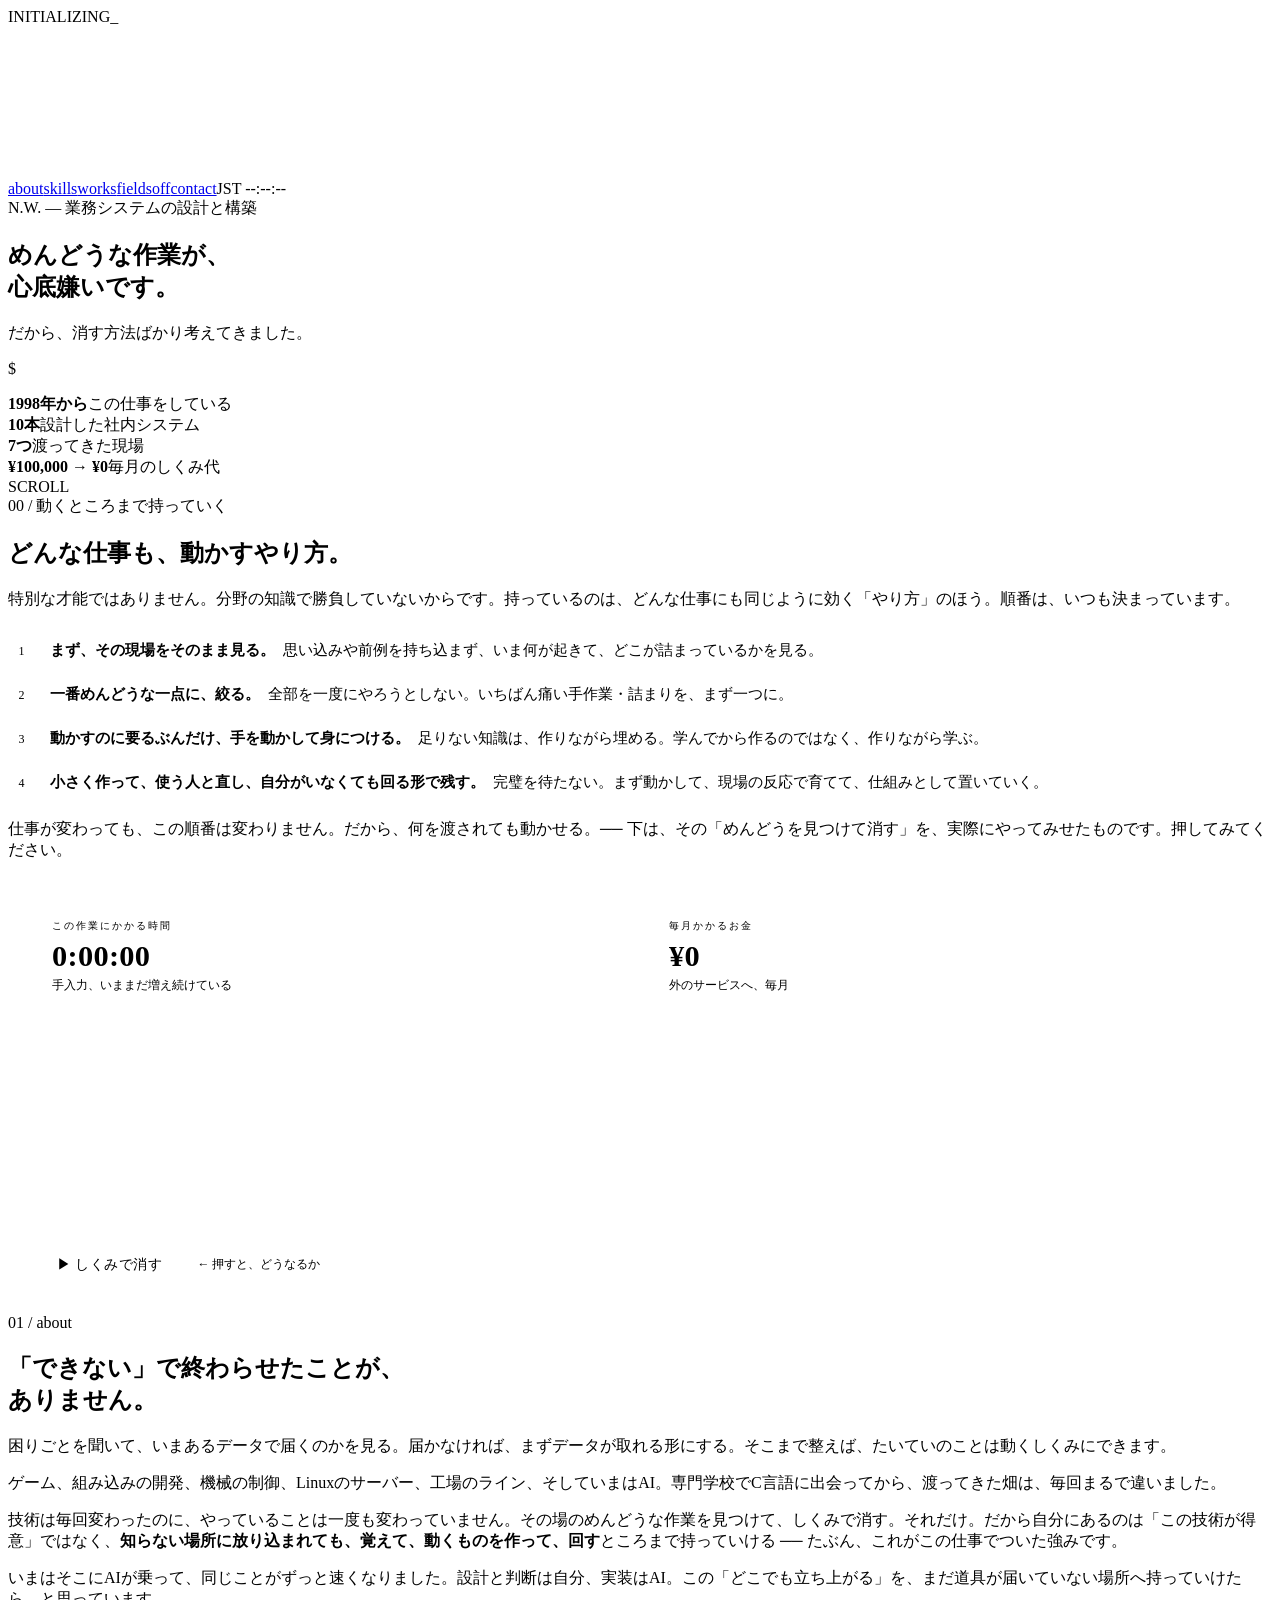
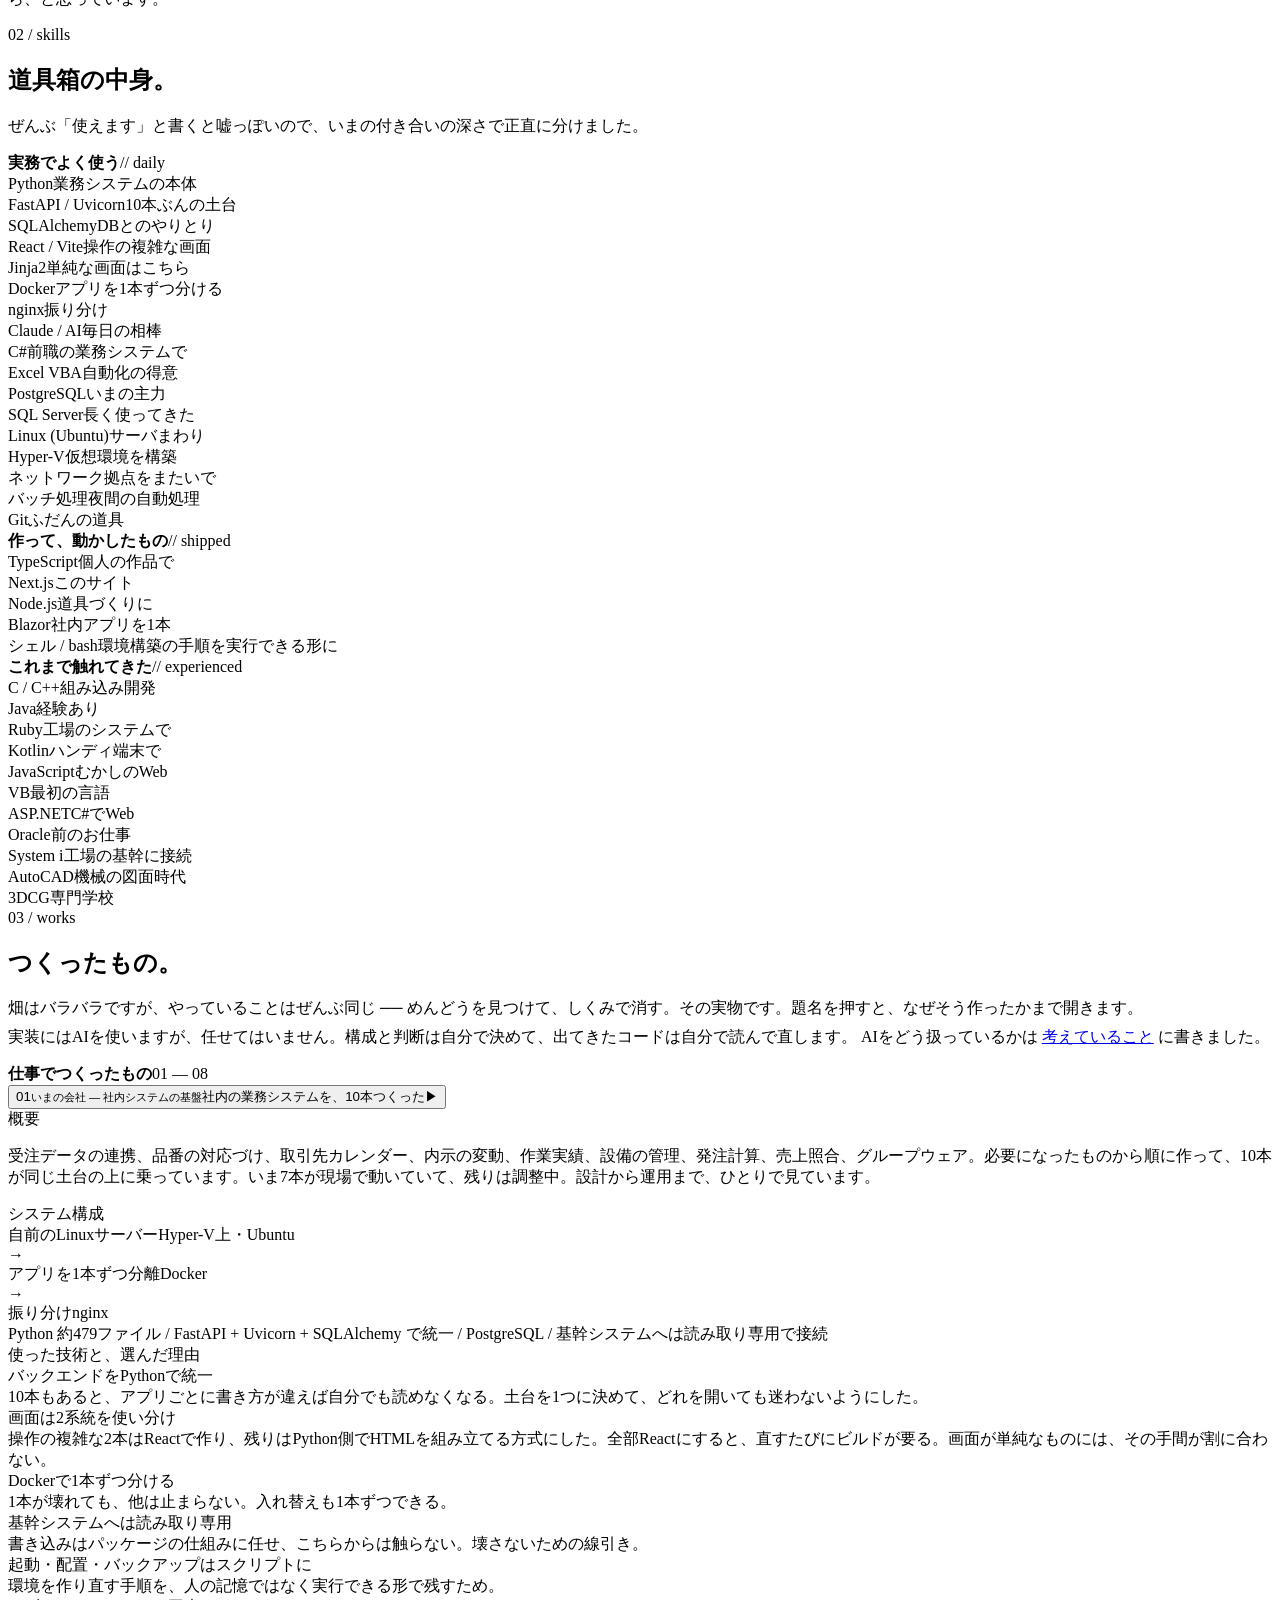
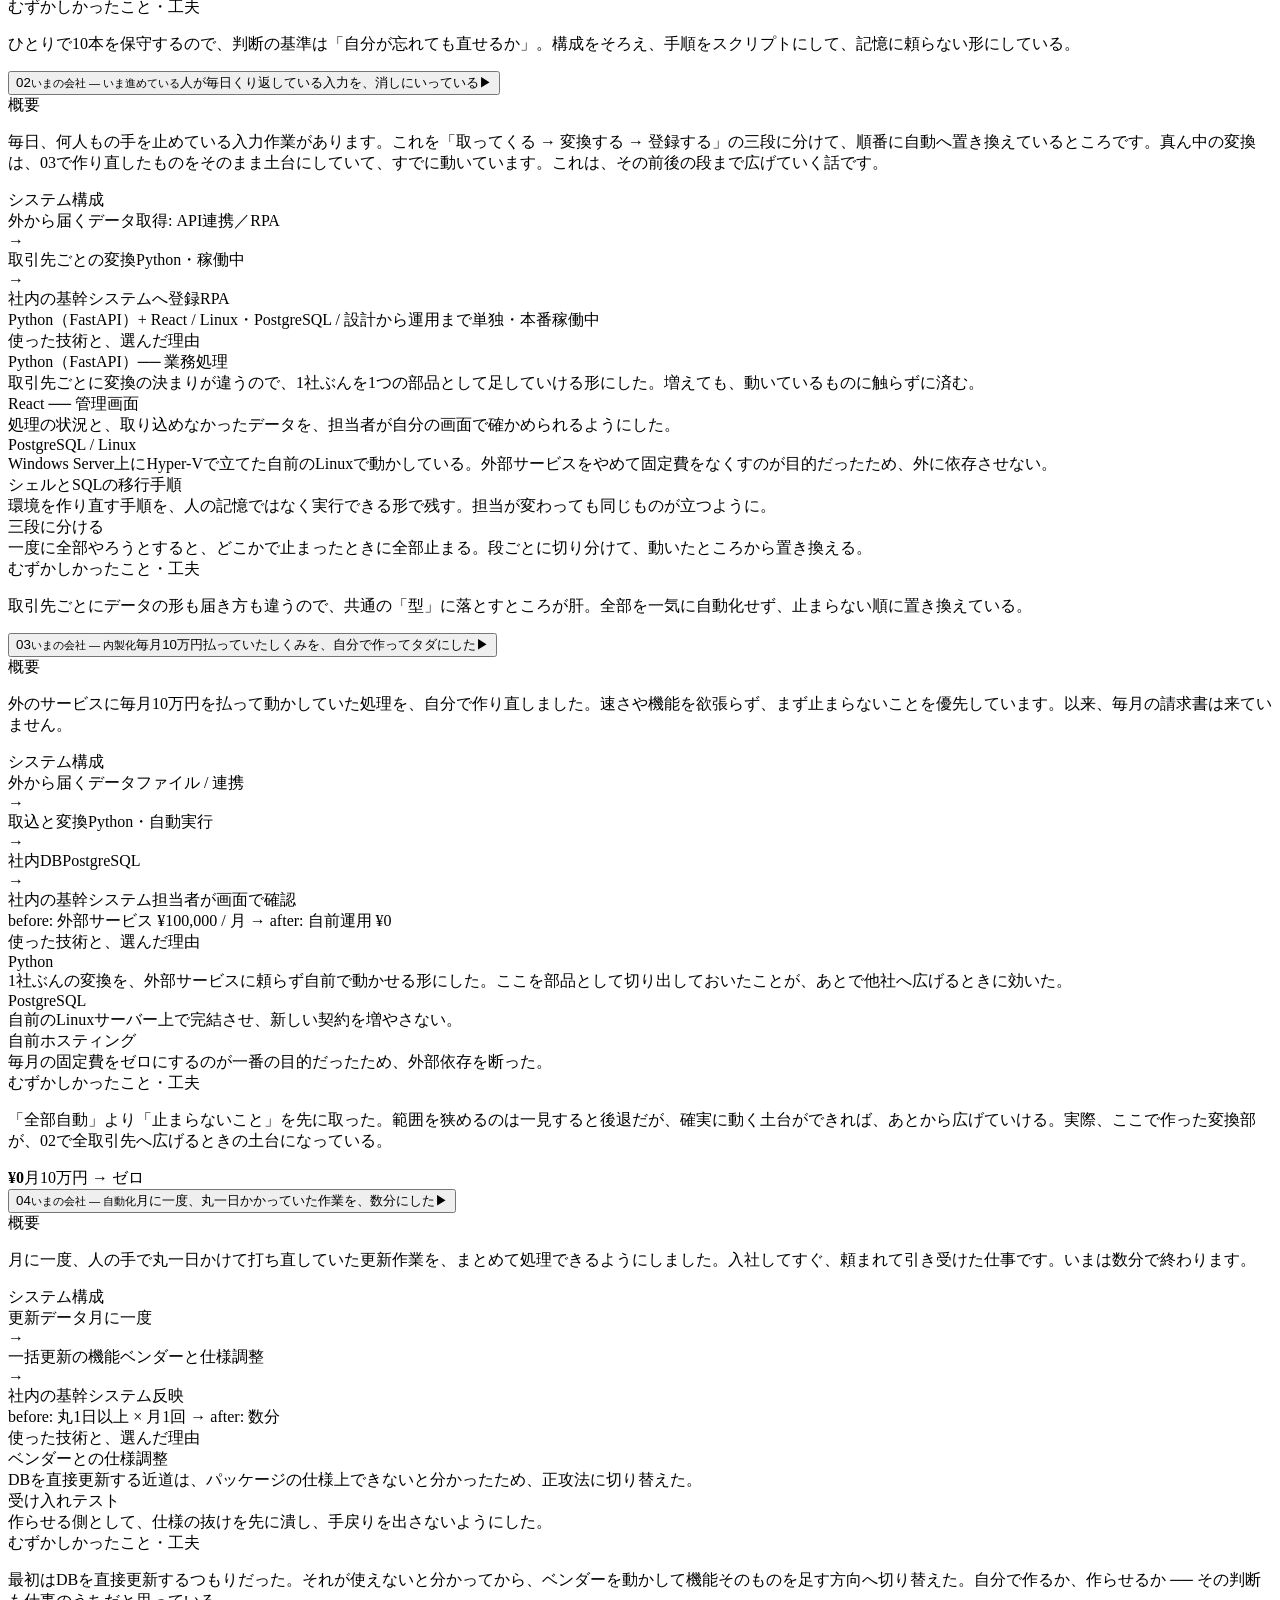
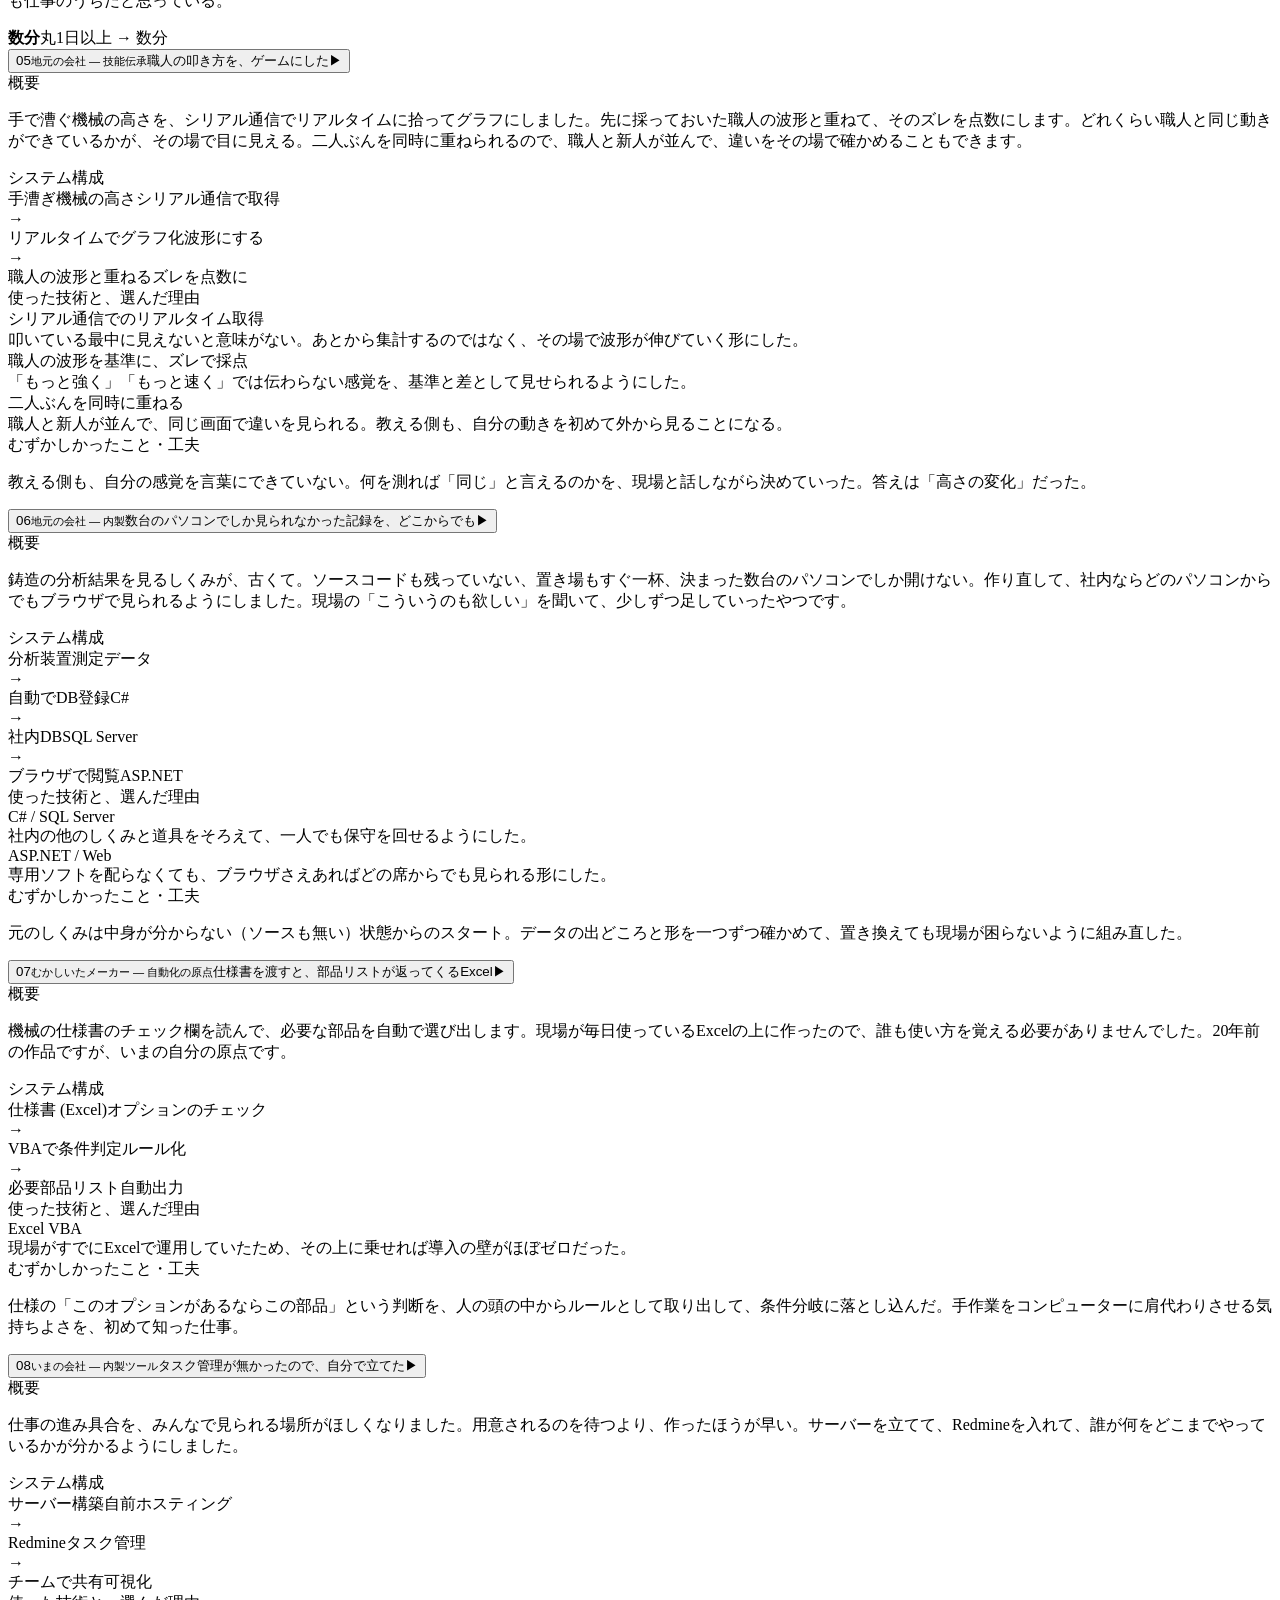
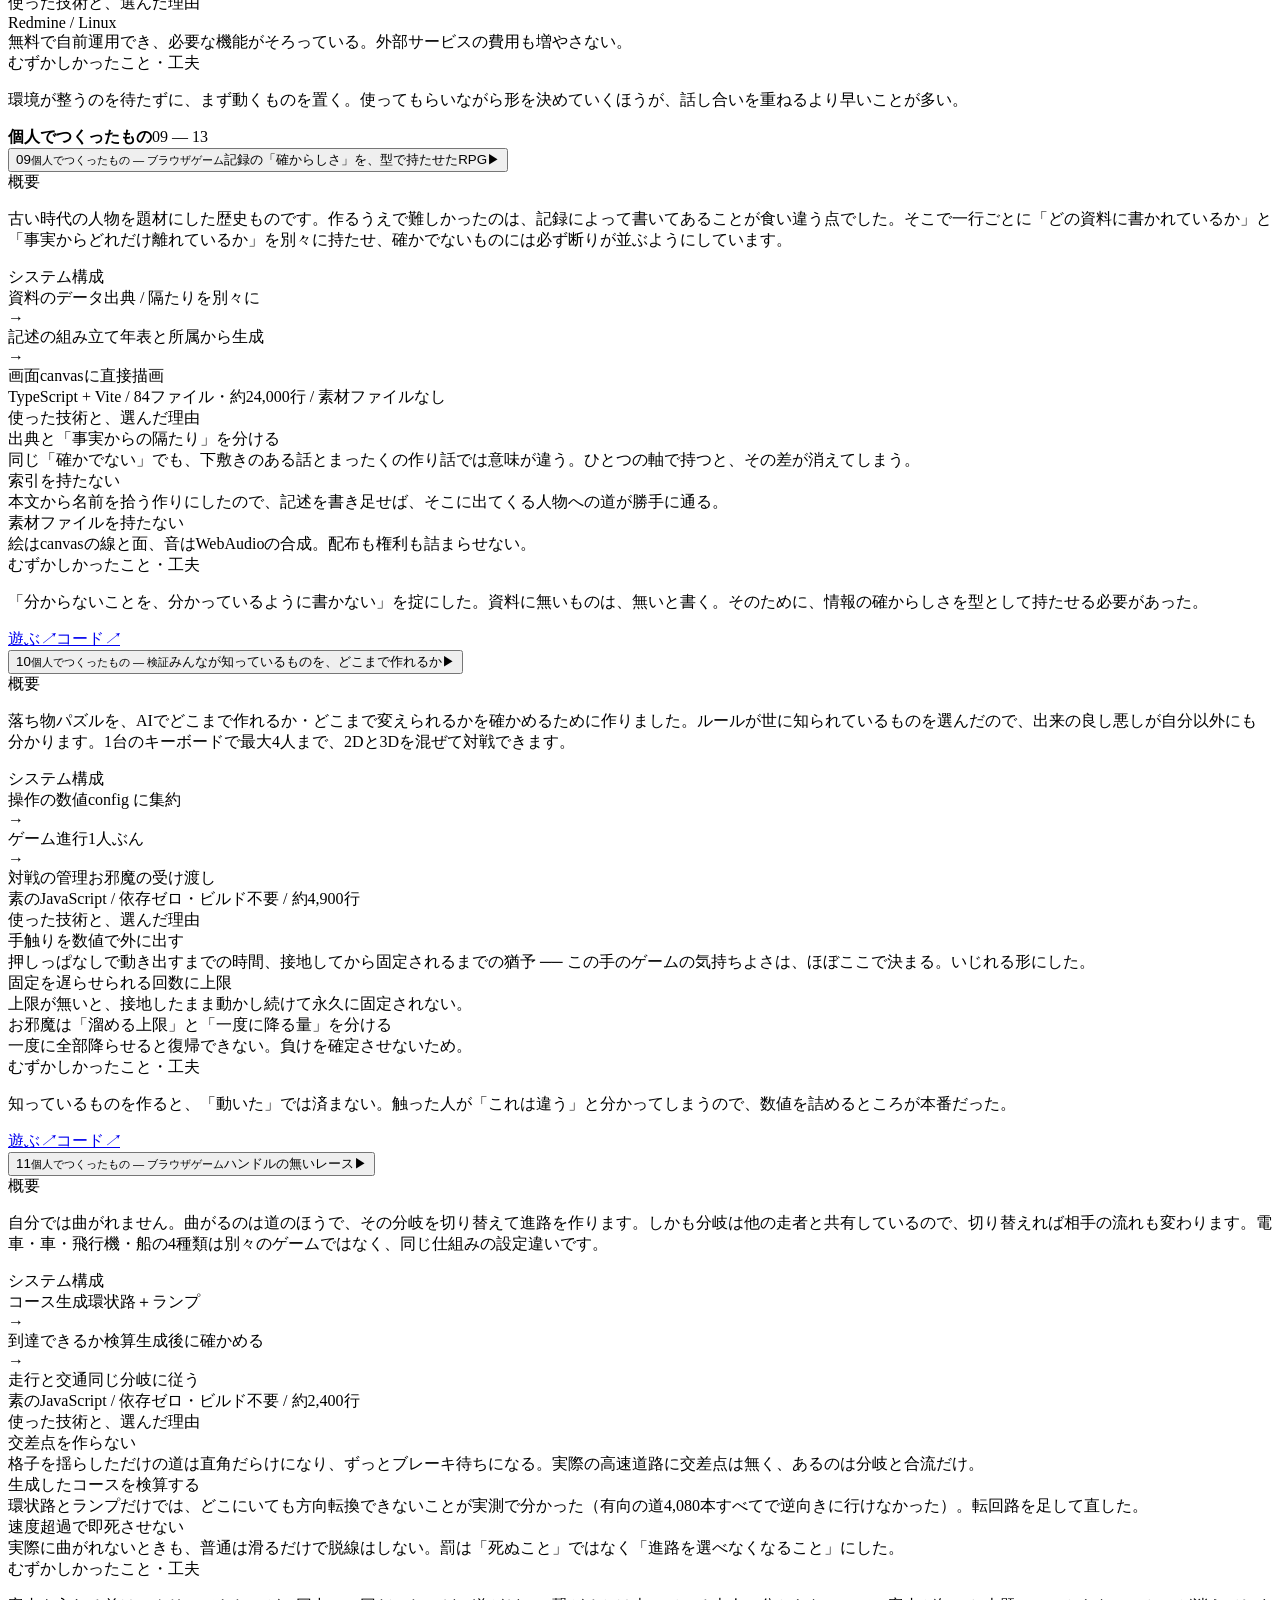
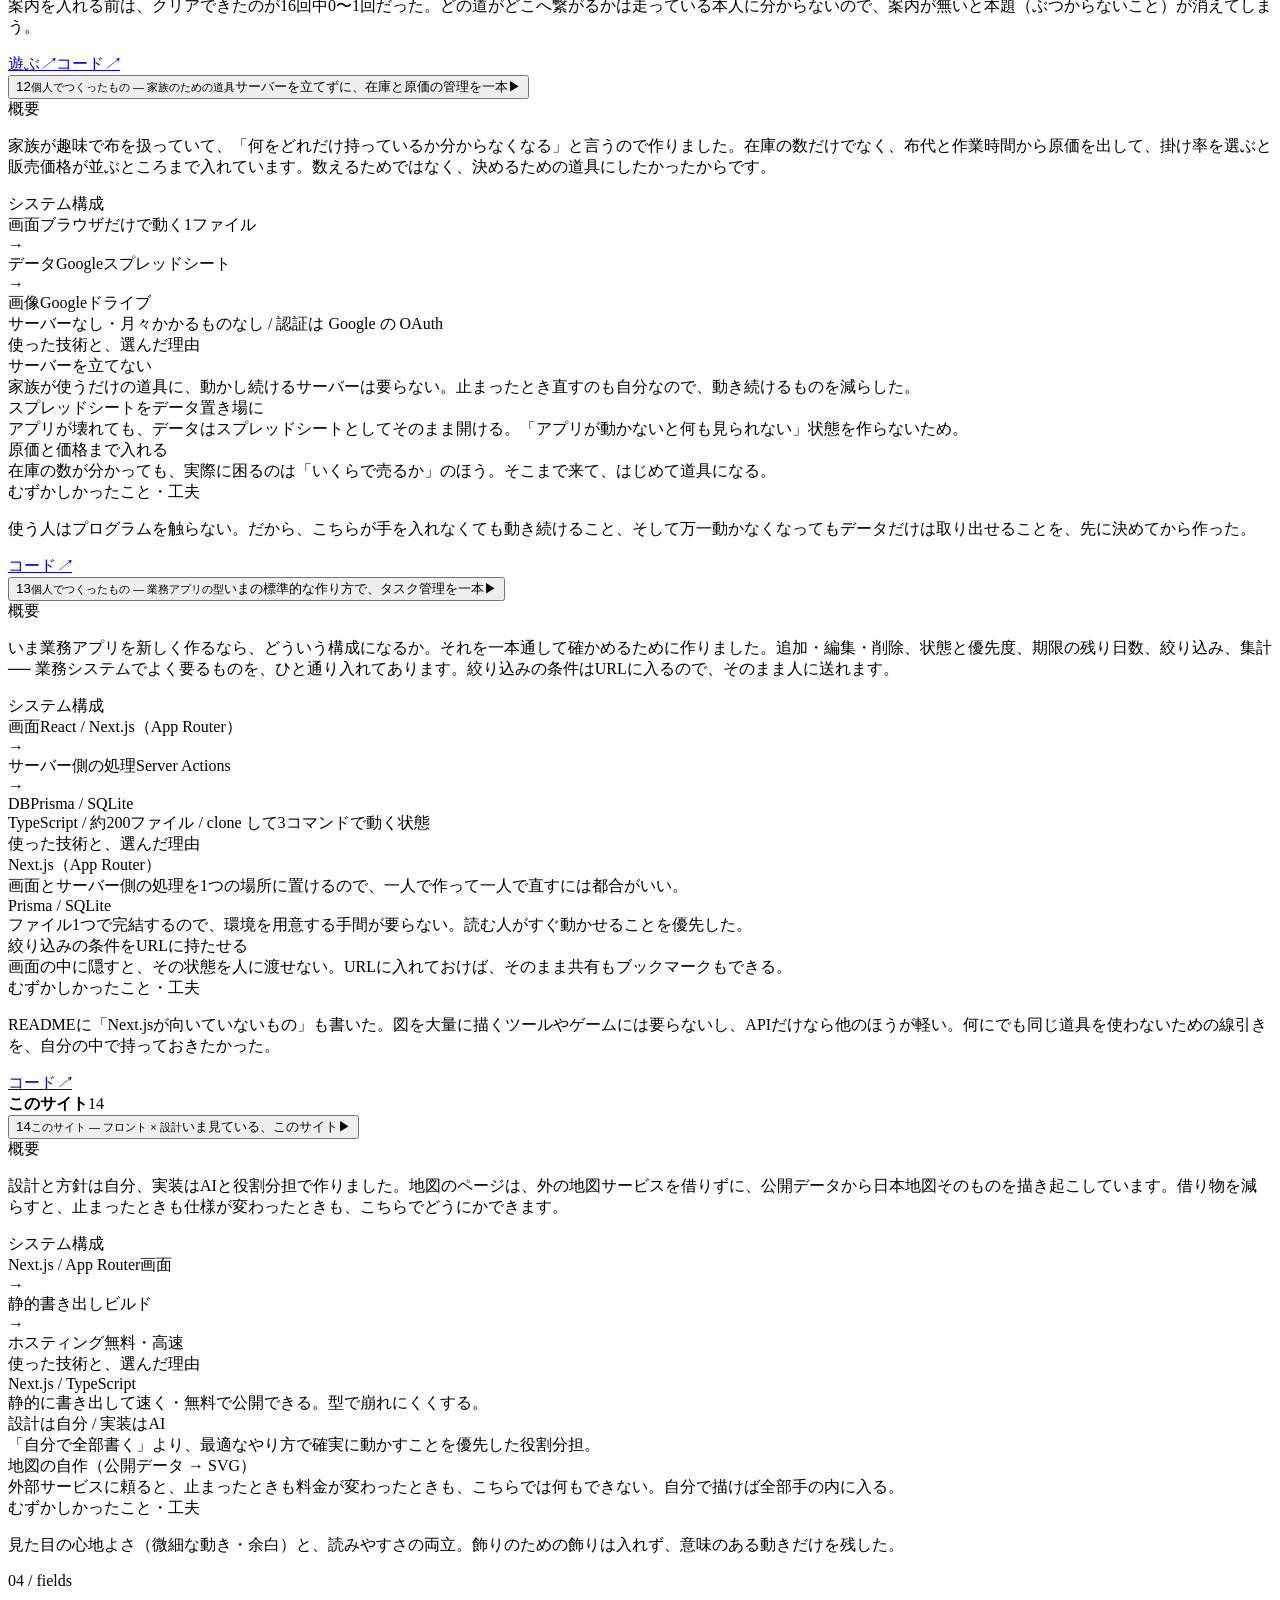
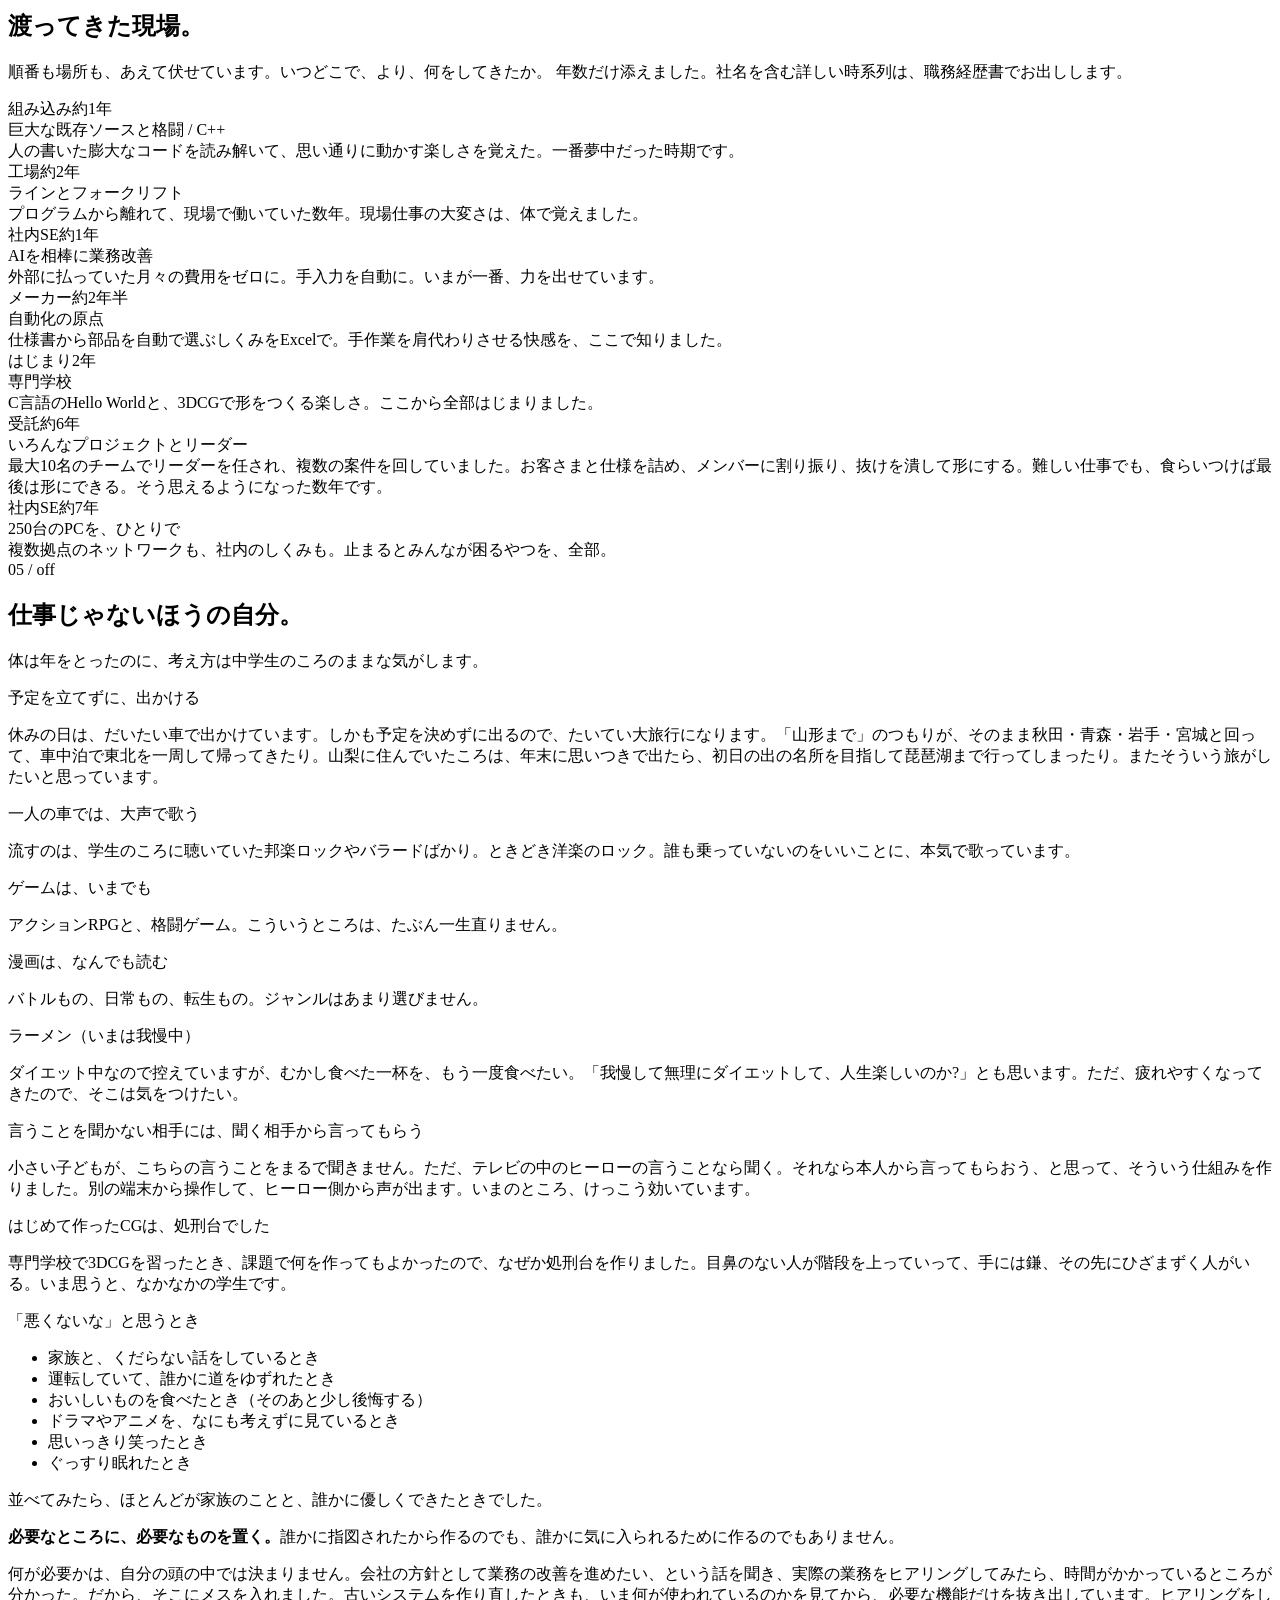
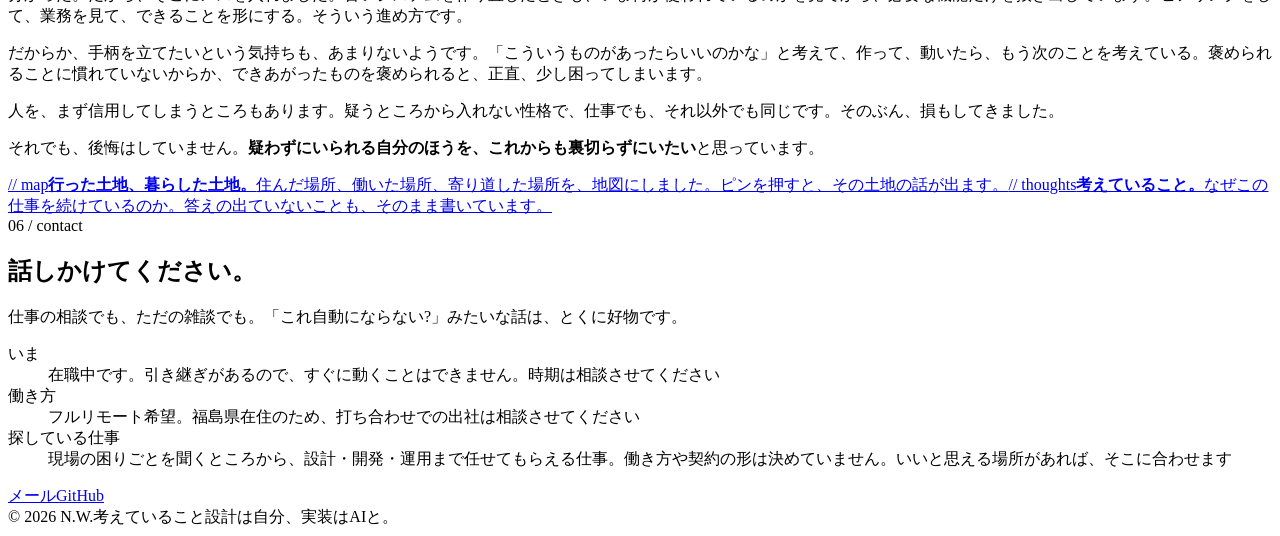
==== commit 8c2f0f9f: "稼働条件・リーダー経験・年数・AIの位置づけを追記 - contact の直前に、いまの状況／働き方／探している仕事を追加 - ヒーローの数字を「¥100,000 → ¥0」に（金額を出す） - 受託" ====
--- a/index.html
+++ b/index.html
@@ -1,4 +1,4 @@
-<!DOCTYPE html><html lang="ja" class="inter_fe8b9d92-module__LINzvG__variable jetbrains_mono_2eade662-module__gGczLa__variable"><head><meta charSet="utf-8"/><meta name="viewport" content="width=device-width, initial-scale=1"/><link rel="preload" href="/portfolio/_next/static/media/70bc3e132a0a741e-s.p.1409xf.ylxg8g.woff2" as="font" crossorigin="" type="font/woff2"/><link rel="preload" href="/portfolio/_next/static/media/83afe278b6a6bb3c-s.p.0q-301v4kxxnr.woff2" as="font" crossorigin="" type="font/woff2"/><link rel="stylesheet" href="/portfolio/_next/static/chunks/0pxxf9if7-ect.css" data-precedence="next"/><link rel="preload" as="script" fetchPriority="low" href="/portfolio/_next/static/chunks/0ht900cau6_ur.js"/><script src="/portfolio/_next/static/chunks/15kz3_7e2.6v7.js" async=""></script><script src="/portfolio/_next/static/chunks/07lhk_q6pmm3r.js" async=""></script><script src="/portfolio/_next/static/chunks/turbopack-0dstoc6lf5tzn.js" async=""></script><script src="/portfolio/_next/static/chunks/0dbhjjzl8qfwv.js" async=""></script><script src="/portfolio/_next/static/chunks/0ii.4b~65s.0..js" async=""></script><meta name="next-size-adjust" content=""/><title>N.W. — Portfolio</title><meta name="description" content="製造業の現場で、業務システムの設計と構築を一人で担ってきたエンジニアのポートフォリオ。困りごとの聞き取りから、設計・開発・運用まで。"/><meta property="og:title" content="N.W. — Portfolio"/><meta property="og:description" content="製造業の現場で、業務システムの設計と構築を一人で担ってきたエンジニアのポートフォリオ。困りごとの聞き取りから、設計・開発・運用まで。"/><meta property="og:url" content="https://nw-work-commits.github.io/portfolio/"/><meta property="og:image" content="https://nw-work-commits.github.io/portfolio/og.png"/><meta property="og:image:width" content="1200"/><meta property="og:image:height" content="630"/><meta property="og:image:alt" content="N.W. — 業務システムの設計と構築"/><meta property="og:type" content="website"/><meta name="twitter:card" content="summary_large_image"/><meta name="twitter:title" content="N.W. — Portfolio"/><meta name="twitter:description" content="製造業の現場で、業務システムの設計と構築を一人で担ってきたエンジニアのポートフォリオ。困りごとの聞き取りから、設計・開発・運用まで。"/><meta name="twitter:image" content="https://nw-work-commits.github.io/portfolio/og.png"/><link rel="icon" href="/portfolio/icon.svg?icon.0pglfb2ku94~r.svg" sizes="any" type="image/svg+xml"/><script src="/portfolio/_next/static/chunks/03~yq9q893hmn.js" noModule=""></script></head><body><div hidden=""><!--$--><!--/$--></div><div id="loader"><div>INITIALIZING<span style="color:var(--accent)">_</span></div><div class="bar"><i></i></div></div><div class="cursor"></div><div class="cursor-dot"></div><div class="backdrop"></div><canvas id="particles"></canvas><div class="noise"></div><div class="scroll-progress"></div><nav class="nav"><a href="#about">about</a><a href="#skills">skills</a><a href="#projects">works</a><a href="#timeline">fields</a><a href="#personal">off</a><a href="#contact">contact</a><span class="sep"></span><span class="live"><i></i>JST <!-- -->--:--:--</span></nav><section id="hero"><div class="hero-kicker"><i></i>N.W. — 業務システムの設計と構築</div><h1 class="hero-title">めんどうな作業が、<br/>心底<b class="mark">嫌い</b>です。</h1><p class="hero-lead">だから、消す方法ばかり考えてきました。</p><p class="hero-sub"><span class="arrow">$</span><span class="typed"></span><span class="cursor-bar"></span></p><div class="hero-meta"><div class="m"><b>1998年から</b><span>この仕事をしている</span></div><div class="m"><b>10本</b><span>設計した社内システム</span></div><div class="m"><b>7つ</b><span>渡ってきた現場</span></div><div class="m"><b>¥0</b><span>にした、毎月のしくみ代</span></div></div><div class="scroll-hint">SCROLL</div></section><section id="demo"><div class="reveal "><div class="label">00 / 動くところまで持っていく</div><h2>どんな仕事も、動かすやり方。</h2><p class="section-lead">特別な才能ではありません。分野の知識で勝負していないからです。持っているのは、どんな仕事にも同じように効く「やり方」のほう。順番は、いつも決まっています。</p><div class="method"><div class="method-step"><span class="n">1</span><div class="tx"><b>まず、その現場をそのまま見る。</b>思い込みや前例を持ち込まず、いま何が起きて、どこが詰まっているかを見る。</div></div><div class="method-step"><span class="n">2</span><div class="tx"><b>一番めんどうな一点に、絞る。</b>全部を一度にやろうとしない。いちばん痛い手作業・詰まりを、まず一つに。</div></div><div class="method-step"><span class="n">3</span><div class="tx"><b>動かすのに要るぶんだけ、手を動かして身につける。</b>足りない知識は、作りながら埋める。学んでから作るのではなく、作りながら学ぶ。</div></div><div class="method-step"><span class="n">4</span><div class="tx"><b>小さく作って、使う人と直し、自分がいなくても回る形で残す。</b>完璧を待たない。まず動かして、現場の反応で育てて、仕組みとして置いていく。</div></div></div><p class="section-lead" style="margin-top:4px">仕事が変わっても、この順番は変わりません。だから、何を渡されても動かせる。── 下は、その「めんどうを見つけて消す」を、実際にやってみせたものです。押してみてください。</p></div><div class="reveal "><div class="md-wrap"><style>
+<!DOCTYPE html><html lang="ja" class="inter_fe8b9d92-module__LINzvG__variable jetbrains_mono_2eade662-module__gGczLa__variable"><head><meta charSet="utf-8"/><meta name="viewport" content="width=device-width, initial-scale=1"/><link rel="preload" href="/portfolio/_next/static/media/70bc3e132a0a741e-s.p.1409xf.ylxg8g.woff2" as="font" crossorigin="" type="font/woff2"/><link rel="preload" href="/portfolio/_next/static/media/83afe278b6a6bb3c-s.p.0q-301v4kxxnr.woff2" as="font" crossorigin="" type="font/woff2"/><link rel="stylesheet" href="/portfolio/_next/static/chunks/093p.lxywew5w.css" data-precedence="next"/><link rel="preload" as="script" fetchPriority="low" href="/portfolio/_next/static/chunks/0ht900cau6_ur.js"/><script src="/portfolio/_next/static/chunks/15kz3_7e2.6v7.js" async=""></script><script src="/portfolio/_next/static/chunks/07lhk_q6pmm3r.js" async=""></script><script src="/portfolio/_next/static/chunks/turbopack-0dstoc6lf5tzn.js" async=""></script><script src="/portfolio/_next/static/chunks/0dbhjjzl8qfwv.js" async=""></script><script src="/portfolio/_next/static/chunks/0b-fjc71gz2d6.js" async=""></script><meta name="next-size-adjust" content=""/><title>N.W. — Portfolio</title><meta name="description" content="製造業の現場で、業務システムの設計と構築を一人で担ってきたエンジニアのポートフォリオ。困りごとの聞き取りから、設計・開発・運用まで。"/><meta property="og:title" content="N.W. — Portfolio"/><meta property="og:description" content="製造業の現場で、業務システムの設計と構築を一人で担ってきたエンジニアのポートフォリオ。困りごとの聞き取りから、設計・開発・運用まで。"/><meta property="og:url" content="https://nw-work-commits.github.io/portfolio/"/><meta property="og:image" content="https://nw-work-commits.github.io/portfolio/og.png"/><meta property="og:image:width" content="1200"/><meta property="og:image:height" content="630"/><meta property="og:image:alt" content="N.W. — 業務システムの設計と構築"/><meta property="og:type" content="website"/><meta name="twitter:card" content="summary_large_image"/><meta name="twitter:title" content="N.W. — Portfolio"/><meta name="twitter:description" content="製造業の現場で、業務システムの設計と構築を一人で担ってきたエンジニアのポートフォリオ。困りごとの聞き取りから、設計・開発・運用まで。"/><meta name="twitter:image" content="https://nw-work-commits.github.io/portfolio/og.png"/><link rel="icon" href="/portfolio/icon.svg?icon.0pglfb2ku94~r.svg" sizes="any" type="image/svg+xml"/><script src="/portfolio/_next/static/chunks/03~yq9q893hmn.js" noModule=""></script></head><body><div hidden=""><!--$--><!--/$--></div><div id="loader"><div>INITIALIZING<span style="color:var(--accent)">_</span></div><div class="bar"><i></i></div></div><div class="cursor"></div><div class="cursor-dot"></div><div class="backdrop"></div><canvas id="particles"></canvas><div class="noise"></div><div class="scroll-progress"></div><nav class="nav"><a href="#about">about</a><a href="#skills">skills</a><a href="#projects">works</a><a href="#timeline">fields</a><a href="#personal">off</a><a href="#contact">contact</a><span class="sep"></span><span class="live"><i></i>JST <!-- -->--:--:--</span></nav><section id="hero"><div class="hero-kicker"><i></i>N.W. — 業務システムの設計と構築</div><h1 class="hero-title">めんどうな作業が、<br/>心底<b class="mark">嫌い</b>です。</h1><p class="hero-lead">だから、消す方法ばかり考えてきました。</p><p class="hero-sub"><span class="arrow">$</span><span class="typed"></span><span class="cursor-bar"></span></p><div class="hero-meta"><div class="m"><b>1998年から</b><span>この仕事をしている</span></div><div class="m"><b>10本</b><span>設計した社内システム</span></div><div class="m"><b>7つ</b><span>渡ってきた現場</span></div><div class="m"><b>¥100,000 → ¥0</b><span>毎月のしくみ代</span></div></div><div class="scroll-hint">SCROLL</div></section><section id="demo"><div class="reveal "><div class="label">00 / 動くところまで持っていく</div><h2>どんな仕事も、動かすやり方。</h2><p class="section-lead">特別な才能ではありません。分野の知識で勝負していないからです。持っているのは、どんな仕事にも同じように効く「やり方」のほう。順番は、いつも決まっています。</p><div class="method"><div class="method-step"><span class="n">1</span><div class="tx"><b>まず、その現場をそのまま見る。</b>思い込みや前例を持ち込まず、いま何が起きて、どこが詰まっているかを見る。</div></div><div class="method-step"><span class="n">2</span><div class="tx"><b>一番めんどうな一点に、絞る。</b>全部を一度にやろうとしない。いちばん痛い手作業・詰まりを、まず一つに。</div></div><div class="method-step"><span class="n">3</span><div class="tx"><b>動かすのに要るぶんだけ、手を動かして身につける。</b>足りない知識は、作りながら埋める。学んでから作るのではなく、作りながら学ぶ。</div></div><div class="method-step"><span class="n">4</span><div class="tx"><b>小さく作って、使う人と直し、自分がいなくても回る形で残す。</b>完璧を待たない。まず動かして、現場の反応で育てて、仕組みとして置いていく。</div></div></div><p class="section-lead" style="margin-top:4px">仕事が変わっても、この順番は変わりません。だから、何を渡されても動かせる。── 下は、その「めんどうを見つけて消す」を、実際にやってみせたものです。押してみてください。</p></div><div class="reveal "><div class="md-wrap"><style>
             .method{display:flex;flex-direction:column;gap:15px;margin:26px 0 22px;}
             .method-step{display:flex;gap:15px;align-items:flex-start;}
             .method-step .n{flex:none;width:27px;height:27px;border:1px solid var(--glass-border);border-radius:50%;
@@ -38,4 +38,4 @@
             .md-cap b{color:var(--fg);font-weight:600;}
             .md-reset{font-family:var(--font-mono);font-size:.76rem;color:var(--faint);cursor:pointer;
               background:none;border:none;text-decoration:underline;text-underline-offset:3px;}
-          </style><div class="md-panel"><div class="md-stat"><div class="k">この作業にかかる時間</div><div class="v">0:00:00</div><div class="u">手入力、いままだ増え続けている</div></div><div class="md-stat"><div class="k">毎月かかるお金</div><div class="v">¥0</div><div class="u">外のサービスへ、毎月</div></div><div class="md-feed"></div><div class="md-bar"><button class="md-btn">▶ しくみで消す</button><span style="font-family:var(--font-mono);font-size:.76rem;color:var(--faint)">← 押すと、どうなるか</span></div></div></div></div></section><section id="about"><div class="reveal "><div class="label">01 / about</div><h2>「できない」で終わらせたことが、<br/>ありません。</h2><p class="section-lead">困りごとを聞いて、いまあるデータで届くのかを見る。届かなければ、まずデータが取れる形にする。そこまで整えば、たいていのことは動くしくみにできます。</p></div><div class="about-single"><div class="reveal "><div class="about-body"><p>ゲーム、組み込みの開発、機械の制御、Linuxのサーバー、工場のライン、そしていまはAI。専門学校でC言語に出会ってから、渡ってきた畑は、毎回まるで違いました。</p><p>技術は毎回変わったのに、やっていることは一度も変わっていません。その場のめんどうな作業を見つけて、しくみで消す。それだけ。だから自分にあるのは「この技術が得意」ではなく、<b>知らない場所に放り込まれても、覚えて、動くものを作って、回す</b>ところまで持っていける ── たぶん、これがこの仕事でついた強みです。</p><p class="muted">いまはそこにAIが乗って、同じことがずっと速くなりました。設計と判断は自分、実装はAI。この「どこでも立ち上がる」を、まだ道具が届いていない場所へ持っていけたら、と思っています。</p></div></div></div></section><section id="skills"><div class="reveal "><div class="label">02 / skills</div><h2>道具箱の中身。</h2><p class="section-lead">ぜんぶ「使えます」と書くと嘘っぽいので、いまの付き合いの深さで正直に分けました。</p></div><div class="reveal "><div class="skill-tier"><div class="tier-head"><b>実務でよく使う</b><span>// <!-- -->daily</span></div><div class="skills-grid"><div class="skill"><span class="skill-name">Python</span><span class="skill-note">業務システムの本体</span></div><div class="skill"><span class="skill-name">FastAPI / Uvicorn</span><span class="skill-note">10本ぶんの土台</span></div><div class="skill"><span class="skill-name">SQLAlchemy</span><span class="skill-note">DBとのやりとり</span></div><div class="skill"><span class="skill-name">React / Vite</span><span class="skill-note">操作の複雑な画面</span></div><div class="skill"><span class="skill-name">Jinja2</span><span class="skill-note">単純な画面はこちら</span></div><div class="skill"><span class="skill-name">Docker</span><span class="skill-note">アプリを1本ずつ分ける</span></div><div class="skill"><span class="skill-name">nginx</span><span class="skill-note">振り分け</span></div><div class="skill"><span class="skill-name">Claude / AI</span><span class="skill-note">毎日の相棒</span></div><div class="skill"><span class="skill-name">C#</span><span class="skill-note">前職の業務システムで</span></div><div class="skill"><span class="skill-name">Excel VBA</span><span class="skill-note">自動化の得意</span></div><div class="skill"><span class="skill-name">PostgreSQL</span><span class="skill-note">いまの主力</span></div><div class="skill"><span class="skill-name">SQL Server</span><span class="skill-note">長く使ってきた</span></div><div class="skill"><span class="skill-name">Linux (Ubuntu)</span><span class="skill-note">サーバまわり</span></div><div class="skill"><span class="skill-name">Hyper-V</span><span class="skill-note">仮想環境を構築</span></div><div class="skill"><span class="skill-name">ネットワーク</span><span class="skill-note">拠点をまたいで</span></div><div class="skill"><span class="skill-name">バッチ処理</span><span class="skill-note">夜間の自動処理</span></div><div class="skill"><span class="skill-name">Git</span><span class="skill-note">ふだんの道具</span></div></div></div></div><div class="reveal "><div class="skill-tier"><div class="tier-head"><b>作って、動かしたもの</b><span>// <!-- -->shipped</span></div><div class="skills-grid"><div class="skill"><span class="skill-name">TypeScript</span><span class="skill-note">個人の作品で</span></div><div class="skill"><span class="skill-name">Next.js</span><span class="skill-note">このサイト</span></div><div class="skill"><span class="skill-name">Node.js</span><span class="skill-note">道具づくりに</span></div><div class="skill"><span class="skill-name">Blazor</span><span class="skill-note">社内アプリを1本</span></div><div class="skill"><span class="skill-name">シェル / bash</span><span class="skill-note">環境構築の手順を実行できる形に</span></div></div></div></div><div class="reveal "><div class="skill-tier"><div class="tier-head"><b>これまで触れてきた</b><span>// <!-- -->experienced</span></div><div class="skills-grid"><div class="skill"><span class="skill-name">C / C++</span><span class="skill-note">組み込み開発</span></div><div class="skill"><span class="skill-name">Java</span><span class="skill-note">経験あり</span></div><div class="skill"><span class="skill-name">Ruby</span><span class="skill-note">工場のシステムで</span></div><div class="skill"><span class="skill-name">Kotlin</span><span class="skill-note">ハンディ端末で</span></div><div class="skill"><span class="skill-name">JavaScript</span><span class="skill-note">むかしのWeb</span></div><div class="skill"><span class="skill-name">VB</span><span class="skill-note">最初の言語</span></div><div class="skill"><span class="skill-name">ASP.NET</span><span class="skill-note">C#でWeb</span></div><div class="skill"><span class="skill-name">Oracle</span><span class="skill-note">前のお仕事</span></div><div class="skill"><span class="skill-name">System i</span><span class="skill-note">工場の基幹に接続</span></div><div class="skill"><span class="skill-name">AutoCAD</span><span class="skill-note">機械の図面時代</span></div><div class="skill"><span class="skill-name">3DCG</span><span class="skill-note">専門学校</span></div></div></div></div></section><section id="projects"><div class="reveal "><div class="label">03 / works</div><h2>つくったもの。</h2><p class="section-lead">畑はバラバラですが、やっていることはぜんぶ同じ ── めんどうを見つけて、しくみで消す。その実物です。題名を押すと、なぜそう作ったかまで開きます。</p></div><div class="reveal "><div class="projects"><div class="proj-group"><div class="proj-band"><b>仕事でつくったもの</b><span>01 — 08</span></div><div class="proj"><button class="proj-head"><span class="idx">01</span><span class="ttl"><small>いまの会社 — 社内システムの基盤</small>社内の業務システムを、10本つくった</span><span class="chev">▶</span></button><div class="proj-body-wrap"><div class="proj-body-inner"><div class="proj-body"><div class="proj-section"><div class="h">概要</div><p>受注データの連携、品番の対応づけ、取引先カレンダー、内示の変動、作業実績、設備の管理、発注計算、売上照合、グループウェア。必要になったものから順に作って、10本が同じ土台の上に乗っています。いま7本が現場で動いていて、残りは調整中。設計から運用まで、ひとりで見ています。</p></div><div class="proj-section"><div class="h">システム構成</div><div class="arch"><div class="arch-box"><span class="n">自前のLinuxサーバー</span><span class="d">Hyper-V上・Ubuntu</span></div><span class="arch-arrow">→</span><div class="arch-box accent"><span class="n">アプリを1本ずつ分離</span><span class="d">Docker</span></div><span class="arch-arrow">→</span><div class="arch-box"><span class="n">振り分け</span><span class="d">nginx</span></div></div><div class="arch-note">Python 約479ファイル / FastAPI + Uvicorn + SQLAlchemy で統一 / PostgreSQL / 基幹システムへは読み取り専用で接続</div></div><div class="proj-section"><div class="h">使った技術と、選んだ理由</div><div class="rationale"><div class="row"><div class="tech">バックエンドをPythonで統一</div><div class="why">10本もあると、アプリごとに書き方が違えば自分でも読めなくなる。土台を1つに決めて、どれを開いても迷わないようにした。</div></div><div class="row"><div class="tech">画面は2系統を使い分け</div><div class="why">操作の複雑な2本はReactで作り、残りはPython側でHTMLを組み立てる方式にした。全部Reactにすると、直すたびにビルドが要る。画面が単純なものには、その手間が割に合わない。</div></div><div class="row"><div class="tech">Dockerで1本ずつ分ける</div><div class="why">1本が壊れても、他は止まらない。入れ替えも1本ずつできる。</div></div><div class="row"><div class="tech">基幹システムへは読み取り専用</div><div class="why">書き込みはパッケージの仕組みに任せ、こちらからは触らない。壊さないための線引き。</div></div><div class="row"><div class="tech">起動・配置・バックアップはスクリプトに</div><div class="why">環境を作り直す手順を、人の記憶ではなく実行できる形で残すため。</div></div></div></div><div class="proj-section"><div class="h">むずかしかったこと・工夫</div><p>ひとりで10本を保守するので、判断の基準は「自分が忘れても直せるか」。構成をそろえ、手順をスクリプトにして、記憶に頼らない形にしている。</p></div></div></div></div></div><div class="proj"><button class="proj-head"><span class="idx">02</span><span class="ttl"><small>いまの会社 — いま進めている</small>人が毎日くり返している入力を、消しにいっている</span><span class="chev">▶</span></button><div class="proj-body-wrap"><div class="proj-body-inner"><div class="proj-body"><div class="proj-section"><div class="h">概要</div><p>毎日、何人もの手を止めている入力作業があります。これを「取ってくる → 変換する → 登録する」の三段に分けて、順番に自動へ置き換えているところです。真ん中の変換は、03で作り直したものをそのまま土台にしていて、すでに動いています。これは、その前後の段まで広げていく話です。</p></div><div class="proj-section"><div class="h">システム構成</div><div class="arch"><div class="arch-box"><span class="n">外から届くデータ</span><span class="d">取得: API連携／RPA</span></div><span class="arch-arrow">→</span><div class="arch-box accent"><span class="n">取引先ごとの変換</span><span class="d">Python・稼働中</span></div><span class="arch-arrow">→</span><div class="arch-box"><span class="n">社内の基幹システムへ登録</span><span class="d">RPA</span></div></div><div class="arch-note">Python（FastAPI）+ React / Linux・PostgreSQL / 設計から運用まで単独・本番稼働中</div></div><div class="proj-section"><div class="h">使った技術と、選んだ理由</div><div class="rationale"><div class="row"><div class="tech">Python（FastAPI）── 業務処理</div><div class="why">取引先ごとに変換の決まりが違うので、1社ぶんを1つの部品として足していける形にした。増えても、動いているものに触らずに済む。</div></div><div class="row"><div class="tech">React ── 管理画面</div><div class="why">処理の状況と、取り込めなかったデータを、担当者が自分の画面で確かめられるようにした。</div></div><div class="row"><div class="tech">PostgreSQL / Linux</div><div class="why">Windows Server上にHyper-Vで立てた自前のLinuxで動かしている。外部サービスをやめて固定費をなくすのが目的だったため、外に依存させない。</div></div><div class="row"><div class="tech">シェルとSQLの移行手順</div><div class="why">環境を作り直す手順を、人の記憶ではなく実行できる形で残す。担当が変わっても同じものが立つように。</div></div><div class="row"><div class="tech">三段に分ける</div><div class="why">一度に全部やろうとすると、どこかで止まったときに全部止まる。段ごとに切り分けて、動いたところから置き換える。</div></div></div></div><div class="proj-section"><div class="h">むずかしかったこと・工夫</div><p>取引先ごとにデータの形も届き方も違うので、共通の「型」に落とすところが肝。全部を一気に自動化せず、止まらない順に置き換えている。</p></div></div></div></div></div><div class="proj"><button class="proj-head"><span class="idx">03</span><span class="ttl"><small>いまの会社 — 内製化</small>毎月10万円払っていたしくみを、自分で作ってタダにした</span><span class="chev">▶</span></button><div class="proj-body-wrap"><div class="proj-body-inner"><div class="proj-body"><div class="proj-section"><div class="h">概要</div><p>外のサービスに毎月10万円を払って動かしていた処理を、自分で作り直しました。速さや機能を欲張らず、まず止まらないことを優先しています。以来、毎月の請求書は来ていません。</p></div><div class="proj-section"><div class="h">システム構成</div><div class="arch"><div class="arch-box"><span class="n">外から届くデータ</span><span class="d">ファイル / 連携</span></div><span class="arch-arrow">→</span><div class="arch-box accent"><span class="n">取込と変換</span><span class="d">Python・自動実行</span></div><span class="arch-arrow">→</span><div class="arch-box"><span class="n">社内DB</span><span class="d">PostgreSQL</span></div><span class="arch-arrow">→</span><div class="arch-box"><span class="n">社内の基幹システム</span><span class="d">担当者が画面で確認</span></div></div><div class="arch-note">before: 外部サービス ¥100,000 / 月 → after: 自前運用 ¥0</div></div><div class="proj-section"><div class="h">使った技術と、選んだ理由</div><div class="rationale"><div class="row"><div class="tech">Python</div><div class="why">1社ぶんの変換を、外部サービスに頼らず自前で動かせる形にした。ここを部品として切り出しておいたことが、あとで他社へ広げるときに効いた。</div></div><div class="row"><div class="tech">PostgreSQL</div><div class="why">自前のLinuxサーバー上で完結させ、新しい契約を増やさない。</div></div><div class="row"><div class="tech">自前ホスティング</div><div class="why">毎月の固定費をゼロにするのが一番の目的だったため、外部依存を断った。</div></div></div></div><div class="proj-section"><div class="h">むずかしかったこと・工夫</div><p>「全部自動」より「止まらないこと」を先に取った。範囲を狭めるのは一見すると後退だが、確実に動く土台ができれば、あとから広げていける。実際、ここで作った変換部が、02で全取引先へ広げるときの土台になっている。</p></div><div class="proj-section"><div class="proj-result"><b>¥0</b><span>月10万円 → ゼロ</span></div></div></div></div></div></div><div class="proj"><button class="proj-head"><span class="idx">04</span><span class="ttl"><small>いまの会社 — 自動化</small>月に一度、丸一日かかっていた作業を、数分にした</span><span class="chev">▶</span></button><div class="proj-body-wrap"><div class="proj-body-inner"><div class="proj-body"><div class="proj-section"><div class="h">概要</div><p>月に一度、人の手で丸一日かけて打ち直していた更新作業を、まとめて処理できるようにしました。入社してすぐ、頼まれて引き受けた仕事です。いまは数分で終わります。</p></div><div class="proj-section"><div class="h">システム構成</div><div class="arch"><div class="arch-box"><span class="n">更新データ</span><span class="d">月に一度</span></div><span class="arch-arrow">→</span><div class="arch-box accent"><span class="n">一括更新の機能</span><span class="d">ベンダーと仕様調整</span></div><span class="arch-arrow">→</span><div class="arch-box"><span class="n">社内の基幹システム</span><span class="d">反映</span></div></div><div class="arch-note">before: 丸1日以上 × 月1回 → after: 数分</div></div><div class="proj-section"><div class="h">使った技術と、選んだ理由</div><div class="rationale"><div class="row"><div class="tech">ベンダーとの仕様調整</div><div class="why">DBを直接更新する近道は、パッケージの仕様上できないと分かったため、正攻法に切り替えた。</div></div><div class="row"><div class="tech">受け入れテスト</div><div class="why">作らせる側として、仕様の抜けを先に潰し、手戻りを出さないようにした。</div></div></div></div><div class="proj-section"><div class="h">むずかしかったこと・工夫</div><p>最初はDBを直接更新するつもりだった。それが使えないと分かってから、ベンダーを動かして機能そのものを足す方向へ切り替えた。自分で作るか、作らせるか ── その判断も仕事のうちだと思っている。</p></div><div class="proj-section"><div class="proj-result"><b>数分</b><span>丸1日以上 → 数分</span></div></div></div></div></div></div><div class="proj"><button class="proj-head"><span class="idx">05</span><span class="ttl"><small>地元の会社 — 技能伝承</small>職人の叩き方を、ゲームにした</span><span class="chev">▶</span></button><div class="proj-body-wrap"><div class="proj-body-inner"><div class="proj-body"><div class="proj-section"><div class="h">概要</div><p>手で漕ぐ機械の高さを、シリアル通信でリアルタイムに拾ってグラフにしました。先に採っておいた職人の波形と重ねて、そのズレを点数にします。どれくらい職人と同じ動きができているかが、その場で目に見える。二人ぶんを同時に重ねられるので、職人と新人が並んで、違いをその場で確かめることもできます。</p></div><div class="proj-section"><div class="h">システム構成</div><div class="arch"><div class="arch-box"><span class="n">手漕ぎ機械の高さ</span><span class="d">シリアル通信で取得</span></div><span class="arch-arrow">→</span><div class="arch-box accent"><span class="n">リアルタイムでグラフ化</span><span class="d">波形にする</span></div><span class="arch-arrow">→</span><div class="arch-box"><span class="n">職人の波形と重ねる</span><span class="d">ズレを点数に</span></div></div></div><div class="proj-section"><div class="h">使った技術と、選んだ理由</div><div class="rationale"><div class="row"><div class="tech">シリアル通信でのリアルタイム取得</div><div class="why">叩いている最中に見えないと意味がない。あとから集計するのではなく、その場で波形が伸びていく形にした。</div></div><div class="row"><div class="tech">職人の波形を基準に、ズレで採点</div><div class="why">「もっと強く」「もっと速く」では伝わらない感覚を、基準と差として見せられるようにした。</div></div><div class="row"><div class="tech">二人ぶんを同時に重ねる</div><div class="why">職人と新人が並んで、同じ画面で違いを見られる。教える側も、自分の動きを初めて外から見ることになる。</div></div></div></div><div class="proj-section"><div class="h">むずかしかったこと・工夫</div><p>教える側も、自分の感覚を言葉にできていない。何を測れば「同じ」と言えるのかを、現場と話しながら決めていった。答えは「高さの変化」だった。</p></div></div></div></div></div><div class="proj"><button class="proj-head"><span class="idx">06</span><span class="ttl"><small>地元の会社 — 内製</small>数台のパソコンでしか見られなかった記録を、どこからでも</span><span class="chev">▶</span></button><div class="proj-body-wrap"><div class="proj-body-inner"><div class="proj-body"><div class="proj-section"><div class="h">概要</div><p>鋳造の分析結果を見るしくみが、古くて。ソースコードも残っていない、置き場もすぐ一杯、決まった数台のパソコンでしか開けない。作り直して、社内ならどのパソコンからでもブラウザで見られるようにしました。現場の「こういうのも欲しい」を聞いて、少しずつ足していったやつです。</p></div><div class="proj-section"><div class="h">システム構成</div><div class="arch"><div class="arch-box"><span class="n">分析装置</span><span class="d">測定データ</span></div><span class="arch-arrow">→</span><div class="arch-box accent"><span class="n">自動でDB登録</span><span class="d">C#</span></div><span class="arch-arrow">→</span><div class="arch-box"><span class="n">社内DB</span><span class="d">SQL Server</span></div><span class="arch-arrow">→</span><div class="arch-box"><span class="n">ブラウザで閲覧</span><span class="d">ASP.NET</span></div></div></div><div class="proj-section"><div class="h">使った技術と、選んだ理由</div><div class="rationale"><div class="row"><div class="tech">C# / SQL Server</div><div class="why">社内の他のしくみと道具をそろえて、一人でも保守を回せるようにした。</div></div><div class="row"><div class="tech">ASP.NET / Web</div><div class="why">専用ソフトを配らなくても、ブラウザさえあればどの席からでも見られる形にした。</div></div></div></div><div class="proj-section"><div class="h">むずかしかったこと・工夫</div><p>元のしくみは中身が分からない（ソースも無い）状態からのスタート。データの出どころと形を一つずつ確かめて、置き換えても現場が困らないように組み直した。</p></div></div></div></div></div><div class="proj"><button class="proj-head"><span class="idx">07</span><span class="ttl"><small>むかしいたメーカー — 自動化の原点</small>仕様書を渡すと、部品リストが返ってくるExcel</span><span class="chev">▶</span></button><div class="proj-body-wrap"><div class="proj-body-inner"><div class="proj-body"><div class="proj-section"><div class="h">概要</div><p>機械の仕様書のチェック欄を読んで、必要な部品を自動で選び出します。現場が毎日使っているExcelの上に作ったので、誰も使い方を覚える必要がありませんでした。20年前の作品ですが、いまの自分の原点です。</p></div><div class="proj-section"><div class="h">システム構成</div><div class="arch"><div class="arch-box"><span class="n">仕様書 (Excel)</span><span class="d">オプションのチェック</span></div><span class="arch-arrow">→</span><div class="arch-box accent"><span class="n">VBAで条件判定</span><span class="d">ルール化</span></div><span class="arch-arrow">→</span><div class="arch-box"><span class="n">必要部品リスト</span><span class="d">自動出力</span></div></div></div><div class="proj-section"><div class="h">使った技術と、選んだ理由</div><div class="rationale"><div class="row"><div class="tech">Excel VBA</div><div class="why">現場がすでにExcelで運用していたため、その上に乗せれば導入の壁がほぼゼロだった。</div></div></div></div><div class="proj-section"><div class="h">むずかしかったこと・工夫</div><p>仕様の「このオプションがあるならこの部品」という判断を、人の頭の中からルールとして取り出して、条件分岐に落とし込んだ。手作業をコンピューターに肩代わりさせる気持ちよさを、初めて知った仕事。</p></div></div></div></div></div><div class="proj"><button class="proj-head"><span class="idx">08</span><span class="ttl"><small>いまの会社 — 内製ツール</small>タスク管理が無かったので、自分で立てた</span><span class="chev">▶</span></button><div class="proj-body-wrap"><div class="proj-body-inner"><div class="proj-body"><div class="proj-section"><div class="h">概要</div><p>仕事の進み具合を、みんなで見られる場所がほしくなりました。用意されるのを待つより、作ったほうが早い。サーバーを立てて、Redmineを入れて、誰が何をどこまでやっているかが分かるようにしました。</p></div><div class="proj-section"><div class="h">システム構成</div><div class="arch"><div class="arch-box"><span class="n">サーバー構築</span><span class="d">自前ホスティング</span></div><span class="arch-arrow">→</span><div class="arch-box accent"><span class="n">Redmine</span><span class="d">タスク管理</span></div><span class="arch-arrow">→</span><div class="arch-box"><span class="n">チームで共有</span><span class="d">可視化</span></div></div></div><div class="proj-section"><div class="h">使った技術と、選んだ理由</div><div class="rationale"><div class="row"><div class="tech">Redmine / Linux</div><div class="why">無料で自前運用でき、必要な機能がそろっている。外部サービスの費用も増やさない。</div></div></div></div><div class="proj-section"><div class="h">むずかしかったこと・工夫</div><p>環境が整うのを待たずに、まず動くものを置く。使ってもらいながら形を決めていくほうが、話し合いを重ねるより早いことが多い。</p></div></div></div></div></div></div><div class="proj-group"><div class="proj-band"><b>個人でつくったもの</b><span>09 — 13</span></div><div class="proj"><button class="proj-head"><span class="idx">09</span><span class="ttl"><small>個人でつくったもの — ブラウザゲーム</small>記録の「確からしさ」を、型で持たせたRPG</span><span class="chev">▶</span></button><div class="proj-body-wrap"><div class="proj-body-inner"><div class="proj-body"><div class="proj-section"><div class="h">概要</div><p>古い時代の人物を題材にした歴史ものです。作るうえで難しかったのは、記録によって書いてあることが食い違う点でした。そこで一行ごとに「どの資料に書かれているか」と「事実からどれだけ離れているか」を別々に持たせ、確かでないものには必ず断りが並ぶようにしています。</p></div><div class="proj-section"><div class="h">システム構成</div><div class="arch"><div class="arch-box"><span class="n">資料のデータ</span><span class="d">出典 / 隔たりを別々に</span></div><span class="arch-arrow">→</span><div class="arch-box accent"><span class="n">記述の組み立て</span><span class="d">年表と所属から生成</span></div><span class="arch-arrow">→</span><div class="arch-box"><span class="n">画面</span><span class="d">canvasに直接描画</span></div></div><div class="arch-note">TypeScript + Vite / 84ファイル・約24,000行 / 素材ファイルなし</div></div><div class="proj-section"><div class="h">使った技術と、選んだ理由</div><div class="rationale"><div class="row"><div class="tech">出典と「事実からの隔たり」を分ける</div><div class="why">同じ「確かでない」でも、下敷きのある話とまったくの作り話では意味が違う。ひとつの軸で持つと、その差が消えてしまう。</div></div><div class="row"><div class="tech">索引を持たない</div><div class="why">本文から名前を拾う作りにしたので、記述を書き足せば、そこに出てくる人物への道が勝手に通る。</div></div><div class="row"><div class="tech">素材ファイルを持たない</div><div class="why">絵はcanvasの線と面、音はWebAudioの合成。配布も権利も詰まらせない。</div></div></div></div><div class="proj-section"><div class="h">むずかしかったこと・工夫</div><p>「分からないことを、分かっているように書かない」を掟にした。資料に無いものは、無いと書く。そのために、情報の確からしさを型として持たせる必要があった。</p></div><div class="proj-section"><div class="proj-links"><a href="https://nw-work-commits.github.io/gyakutenroku/" target="_blank" rel="noopener noreferrer">遊ぶ<i>↗</i></a><a href="https://github.com/nw-work-commits/gyakutenroku" target="_blank" rel="noopener noreferrer">コード<i>↗</i></a></div></div></div></div></div></div><div class="proj"><button class="proj-head"><span class="idx">10</span><span class="ttl"><small>個人でつくったもの — 検証</small>みんなが知っているものを、どこまで作れるか</span><span class="chev">▶</span></button><div class="proj-body-wrap"><div class="proj-body-inner"><div class="proj-body"><div class="proj-section"><div class="h">概要</div><p>落ち物パズルを、AIでどこまで作れるか・どこまで変えられるかを確かめるために作りました。ルールが世に知られているものを選んだので、出来の良し悪しが自分以外にも分かります。1台のキーボードで最大4人まで、2Dと3Dを混ぜて対戦できます。</p></div><div class="proj-section"><div class="h">システム構成</div><div class="arch"><div class="arch-box"><span class="n">操作の数値</span><span class="d">config に集約</span></div><span class="arch-arrow">→</span><div class="arch-box"><span class="n">ゲーム進行</span><span class="d">1人ぶん</span></div><span class="arch-arrow">→</span><div class="arch-box accent"><span class="n">対戦の管理</span><span class="d">お邪魔の受け渡し</span></div></div><div class="arch-note">素のJavaScript / 依存ゼロ・ビルド不要 / 約4,900行</div></div><div class="proj-section"><div class="h">使った技術と、選んだ理由</div><div class="rationale"><div class="row"><div class="tech">手触りを数値で外に出す</div><div class="why">押しっぱなしで動き出すまでの時間、接地してから固定されるまでの猶予 ── この手のゲームの気持ちよさは、ほぼここで決まる。いじれる形にした。</div></div><div class="row"><div class="tech">固定を遅らせられる回数に上限</div><div class="why">上限が無いと、接地したまま動かし続けて永久に固定されない。</div></div><div class="row"><div class="tech">お邪魔は「溜める上限」と「一度に降る量」を分ける</div><div class="why">一度に全部降らせると復帰できない。負けを確定させないため。</div></div></div></div><div class="proj-section"><div class="h">むずかしかったこと・工夫</div><p>知っているものを作ると、「動いた」では済まない。触った人が「これは違う」と分かってしまうので、数値を詰めるところが本番だった。</p></div><div class="proj-section"><div class="proj-links"><a href="https://nw-work-commits.github.io/tetlis/" target="_blank" rel="noopener noreferrer">遊ぶ<i>↗</i></a><a href="https://github.com/nw-work-commits/tetlis" target="_blank" rel="noopener noreferrer">コード<i>↗</i></a></div></div></div></div></div></div><div class="proj"><button class="proj-head"><span class="idx">11</span><span class="ttl"><small>個人でつくったもの — ブラウザゲーム</small>ハンドルの無いレース</span><span class="chev">▶</span></button><div class="proj-body-wrap"><div class="proj-body-inner"><div class="proj-body"><div class="proj-section"><div class="h">概要</div><p>自分では曲がれません。曲がるのは道のほうで、その分岐を切り替えて進路を作ります。しかも分岐は他の走者と共有しているので、切り替えれば相手の流れも変わります。電車・車・飛行機・船の4種類は別々のゲームではなく、同じ仕組みの設定違いです。</p></div><div class="proj-section"><div class="h">システム構成</div><div class="arch"><div class="arch-box"><span class="n">コース生成</span><span class="d">環状路＋ランプ</span></div><span class="arch-arrow">→</span><div class="arch-box accent"><span class="n">到達できるか検算</span><span class="d">生成後に確かめる</span></div><span class="arch-arrow">→</span><div class="arch-box"><span class="n">走行と交通</span><span class="d">同じ分岐に従う</span></div></div><div class="arch-note">素のJavaScript / 依存ゼロ・ビルド不要 / 約2,400行</div></div><div class="proj-section"><div class="h">使った技術と、選んだ理由</div><div class="rationale"><div class="row"><div class="tech">交差点を作らない</div><div class="why">格子を揺らしただけの道は直角だらけになり、ずっとブレーキ待ちになる。実際の高速道路に交差点は無く、あるのは分岐と合流だけ。</div></div><div class="row"><div class="tech">生成したコースを検算する</div><div class="why">環状路とランプだけでは、どこにいても方向転換できないことが実測で分かった（有向の道4,080本すべてで逆向きに行けなかった）。転回路を足して直した。</div></div><div class="row"><div class="tech">速度超過で即死させない</div><div class="why">実際に曲がれないときも、普通は滑るだけで脱線はしない。罰は「死ぬこと」ではなく「進路を選べなくなること」にした。</div></div></div></div><div class="proj-section"><div class="h">むずかしかったこと・工夫</div><p>案内を入れる前は、クリアできたのが16回中0〜1回だった。どの道がどこへ繋がるかは走っている本人に分からないので、案内が無いと本題（ぶつからないこと）が消えてしまう。</p></div><div class="proj-section"><div class="proj-links"><a href="https://nw-work-commits.github.io/shunt/" target="_blank" rel="noopener noreferrer">遊ぶ<i>↗</i></a><a href="https://github.com/nw-work-commits/shunt" target="_blank" rel="noopener noreferrer">コード<i>↗</i></a></div></div></div></div></div></div><div class="proj"><button class="proj-head"><span class="idx">12</span><span class="ttl"><small>個人でつくったもの — 家族のための道具</small>サーバーを立てずに、在庫と原価の管理を一本</span><span class="chev">▶</span></button><div class="proj-body-wrap"><div class="proj-body-inner"><div class="proj-body"><div class="proj-section"><div class="h">概要</div><p>家族が趣味で布を扱っていて、「何をどれだけ持っているか分からなくなる」と言うので作りました。在庫の数だけでなく、布代と作業時間から原価を出して、掛け率を選ぶと販売価格が並ぶところまで入れています。数えるためではなく、決めるための道具にしたかったからです。</p></div><div class="proj-section"><div class="h">システム構成</div><div class="arch"><div class="arch-box"><span class="n">画面</span><span class="d">ブラウザだけで動く1ファイル</span></div><span class="arch-arrow">→</span><div class="arch-box accent"><span class="n">データ</span><span class="d">Googleスプレッドシート</span></div><span class="arch-arrow">→</span><div class="arch-box"><span class="n">画像</span><span class="d">Googleドライブ</span></div></div><div class="arch-note">サーバーなし・月々かかるものなし / 認証は Google の OAuth</div></div><div class="proj-section"><div class="h">使った技術と、選んだ理由</div><div class="rationale"><div class="row"><div class="tech">サーバーを立てない</div><div class="why">家族が使うだけの道具に、動かし続けるサーバーは要らない。止まったとき直すのも自分なので、動き続けるものを減らした。</div></div><div class="row"><div class="tech">スプレッドシートをデータ置き場に</div><div class="why">アプリが壊れても、データはスプレッドシートとしてそのまま開ける。「アプリが動かないと何も見られない」状態を作らないため。</div></div><div class="row"><div class="tech">原価と価格まで入れる</div><div class="why">在庫の数が分かっても、実際に困るのは「いくらで売るか」のほう。そこまで来て、はじめて道具になる。</div></div></div></div><div class="proj-section"><div class="h">むずかしかったこと・工夫</div><p>使う人はプログラムを触らない。だから、こちらが手を入れなくても動き続けること、そして万一動かなくなってもデータだけは取り出せることを、先に決めてから作った。</p></div><div class="proj-section"><div class="proj-links"><a href="https://github.com/nw-work-commits/fabric-inventory" target="_blank" rel="noopener noreferrer">コード<i>↗</i></a></div></div></div></div></div></div><div class="proj"><button class="proj-head"><span class="idx">13</span><span class="ttl"><small>個人でつくったもの — 業務アプリの型</small>いまの標準的な作り方で、タスク管理を一本</span><span class="chev">▶</span></button><div class="proj-body-wrap"><div class="proj-body-inner"><div class="proj-body"><div class="proj-section"><div class="h">概要</div><p>いま業務アプリを新しく作るなら、どういう構成になるか。それを一本通して確かめるために作りました。追加・編集・削除、状態と優先度、期限の残り日数、絞り込み、集計 ── 業務システムでよく要るものを、ひと通り入れてあります。絞り込みの条件はURLに入るので、そのまま人に送れます。</p></div><div class="proj-section"><div class="h">システム構成</div><div class="arch"><div class="arch-box"><span class="n">画面</span><span class="d">React / Next.js（App Router）</span></div><span class="arch-arrow">→</span><div class="arch-box accent"><span class="n">サーバー側の処理</span><span class="d">Server Actions</span></div><span class="arch-arrow">→</span><div class="arch-box"><span class="n">DB</span><span class="d">Prisma / SQLite</span></div></div><div class="arch-note">TypeScript / 約200ファイル / clone して3コマンドで動く状態</div></div><div class="proj-section"><div class="h">使った技術と、選んだ理由</div><div class="rationale"><div class="row"><div class="tech">Next.js（App Router）</div><div class="why">画面とサーバー側の処理を1つの場所に置けるので、一人で作って一人で直すには都合がいい。</div></div><div class="row"><div class="tech">Prisma / SQLite</div><div class="why">ファイル1つで完結するので、環境を用意する手間が要らない。読む人がすぐ動かせることを優先した。</div></div><div class="row"><div class="tech">絞り込みの条件をURLに持たせる</div><div class="why">画面の中に隠すと、その状態を人に渡せない。URLに入れておけば、そのまま共有もブックマークもできる。</div></div></div></div><div class="proj-section"><div class="h">むずかしかったこと・工夫</div><p>READMEに「Next.jsが向いていないもの」も書いた。図を大量に描くツールやゲームには要らないし、APIだけなら他のほうが軽い。何にでも同じ道具を使わないための線引きを、自分の中で持っておきたかった。</p></div><div class="proj-section"><div class="proj-links"><a href="https://github.com/nw-work-commits/task-board" target="_blank" rel="noopener noreferrer">コード<i>↗</i></a></div></div></div></div></div></div></div><div class="proj-group"><div class="proj-band"><b>このサイト</b><span>14</span></div><div class="proj"><button class="proj-head"><span class="idx">14</span><span class="ttl"><small>このサイト — フロント × 設計</small>いま見ている、このサイト</span><span class="chev">▶</span></button><div class="proj-body-wrap"><div class="proj-body-inner"><div class="proj-body"><div class="proj-section"><div class="h">概要</div><p>設計と方針は自分、実装はAIと役割分担で作りました。地図のページは、外の地図サービスを借りずに、公開データから日本地図そのものを描き起こしています。借り物を減らすと、止まったときも仕様が変わったときも、こちらでどうにかできます。</p></div><div class="proj-section"><div class="h">システム構成</div><div class="arch"><div class="arch-box"><span class="n">Next.js / App Router</span><span class="d">画面</span></div><span class="arch-arrow">→</span><div class="arch-box accent"><span class="n">静的書き出し</span><span class="d">ビルド</span></div><span class="arch-arrow">→</span><div class="arch-box"><span class="n">ホスティング</span><span class="d">無料・高速</span></div></div></div><div class="proj-section"><div class="h">使った技術と、選んだ理由</div><div class="rationale"><div class="row"><div class="tech">Next.js / TypeScript</div><div class="why">静的に書き出して速く・無料で公開できる。型で崩れにくくする。</div></div><div class="row"><div class="tech">設計は自分 / 実装はAI</div><div class="why">「自分で全部書く」より、最適なやり方で確実に動かすことを優先した役割分担。</div></div><div class="row"><div class="tech">地図の自作（公開データ → SVG）</div><div class="why">外部サービスに頼ると、止まったときも料金が変わったときも、こちらでは何もできない。自分で描けば全部手の内に入る。</div></div></div></div><div class="proj-section"><div class="h">むずかしかったこと・工夫</div><p>見た目の心地よさ（微細な動き・余白）と、読みやすさの両立。飾りのための飾りは入れず、意味のある動きだけを残した。</p></div></div></div></div></div></div></div></div></section><section id="timeline"><div class="reveal "><div class="label">04 / fields</div><h2>渡ってきた現場。</h2><p class="section-lead">順番も場所も、あえて伏せています。いつどこで、より、何をしてきたか。</p></div><div class="reveal "><div class="timeline"><div class="tl-item"><div class="tl-date">組み込み</div><div class="tl-title">巨大な既存ソースと格闘 / C++</div><div class="tl-desc">人の書いた膨大なコードを読み解いて、思い通りに動かす楽しさを覚えた。一番夢中だった時期です。</div></div><div class="tl-item"><div class="tl-date">工場</div><div class="tl-title">ラインとフォークリフト</div><div class="tl-desc">プログラムから離れて、現場で働いていた数年。現場仕事の大変さは、体で覚えました。</div></div><div class="tl-item"><div class="tl-date">社内SE</div><div class="tl-title">AIを相棒に業務改善</div><div class="tl-desc">外部に払っていた月々の費用をゼロに。手入力を自動に。いまが一番、力を出せています。</div></div><div class="tl-item"><div class="tl-date">メーカー</div><div class="tl-title">自動化の原点</div><div class="tl-desc">仕様書から部品を自動で選ぶしくみをExcelで。手作業を肩代わりさせる快感を、ここで知りました。</div></div><div class="tl-item"><div class="tl-date">はじまり</div><div class="tl-title">専門学校</div><div class="tl-desc">C言語のHello Worldと、3DCGで形をつくる楽しさ。ここから全部はじまりました。</div></div><div class="tl-item"><div class="tl-date">受託</div><div class="tl-title">いろんなプロジェクトとリーダー</div><div class="tl-desc">難しい仕事でも、食らいつけば最後は形にできる。そう思えるようになった数年。</div></div><div class="tl-item"><div class="tl-date">社内SE</div><div class="tl-title">250台のPCを、ひとりで</div><div class="tl-desc">複数拠点のネットワークも、社内のしくみも。止まるとみんなが困るやつを、全部。</div></div></div></div></section><section id="personal"><div class="reveal "><div class="label">05 / off</div><h2>仕事じゃないほうの自分。</h2><p class="section-lead">体は年をとったのに、考え方は中学生のころのままな気がします。</p></div><div class="reveal "><div class="off-grid"><div class="off-item"><div class="off-head">予定を立てずに、出かける</div><p>休みの日は、だいたい車で出かけています。しかも予定を決めずに出るので、たいてい大旅行になります。「山形まで」のつもりが、そのまま秋田・青森・岩手・宮城と回って、車中泊で東北を一周して帰ってきたり。山梨に住んでいたころは、年末に思いつきで出たら、初日の出の名所を目指して琵琶湖まで行ってしまったり。またそういう旅がしたいと思っています。</p></div><div class="off-item"><div class="off-head">一人の車では、大声で歌う</div><p>流すのは、学生のころに聴いていた邦楽ロックやバラードばかり。ときどき洋楽のロック。誰も乗っていないのをいいことに、本気で歌っています。</p></div><div class="off-item"><div class="off-head">ゲームは、いまでも</div><p>アクションRPGと、格闘ゲーム。こういうところは、たぶん一生直りません。</p></div><div class="off-item"><div class="off-head">漫画は、なんでも読む</div><p>バトルもの、日常もの、転生もの。ジャンルはあまり選びません。</p></div><div class="off-item"><div class="off-head">ラーメン（いまは我慢中）</div><p>ダイエット中なので控えていますが、むかし食べた一杯を、もう一度食べたい。「我慢して無理にダイエットして、人生楽しいのか?」とも思います。ただ、疲れやすくなってきたので、そこは気をつけたい。</p></div><div class="off-item"><div class="off-head">言うことを聞かない相手には、聞く相手から言ってもらう</div><p>小さい子どもが、こちらの言うことをまるで聞きません。ただ、テレビの中のヒーローの言うことなら聞く。それなら本人から言ってもらおう、と思って、そういう仕組みを作りました。別の端末から操作して、ヒーロー側から声が出ます。いまのところ、けっこう効いています。</p></div><div class="off-item"><div class="off-head">はじめて作ったCGは、処刑台でした</div><p>専門学校で3DCGを習ったとき、課題で何を作ってもよかったので、なぜか処刑台を作りました。目鼻のない人が階段を上っていって、手には鎌、その先にひざまずく人がいる。いま思うと、なかなかの学生です。</p></div></div></div><div class="reveal "><div class="off-moments"><div class="off-moments-head">「悪くないな」と思うとき</div><ul><li>家族と、くだらない話をしているとき</li><li>運転していて、誰かに道をゆずれたとき</li><li>おいしいものを食べたとき（そのあと少し後悔する）</li><li>ドラマやアニメを、なにも考えずに見ているとき</li><li>思いっきり笑ったとき</li><li>ぐっすり眠れたとき</li></ul><p class="off-moments-note">並べてみたら、ほとんどが家族のことと、誰かに優しくできたときでした。</p></div></div><div class="reveal "><div class="off-closing"><p><b>必要なところに、必要なものを置く。</b>誰かに指図されたから作るのでも、誰かに気に入られるために作るのでもありません。</p><p>何が必要かは、自分の頭の中では決まりません。会社の方針として業務の改善を進めたい、という話を聞き、実際の業務をヒアリングしてみたら、時間がかかっているところが分かった。だから、そこにメスを入れました。古いシステムを作り直したときも、いま何が使われているのかを見てから、必要な機能だけを抜き出しています。ヒアリングをして、業務を見て、できることを形にする。そういう進め方です。</p><p>だからか、手柄を立てたいという気持ちも、あまりないようです。「こういうものがあったらいいのかな」と考えて、作って、動いたら、もう次のことを考えている。褒められることに慣れていないからか、できあがったものを褒められると、正直、少し困ってしまいます。</p><p>人を、まず信用してしまうところもあります。疑うところから入れない性格で、仕事でも、それ以外でも同じです。そのぶん、損もしてきました。</p><p>それでも、後悔はしていません。<b>疑わずにいられる自分のほうを、これからも裏切らずにいたい</b>と思っています。</p></div></div><div class="reveal "><div class="off-links"><a href="places/"><span class="k">// map</span><b>行った土地、暮らした土地。</b><span class="d">住んだ場所、働いた場所、寄り道した場所を、地図にしました。ピンを押すと、その土地の話が出ます。</span></a><a href="thoughts/"><span class="k">// thoughts</span><b>考えていること。</b><span class="d">なぜこの仕事を続けているのか。答えの出ていないことも、そのまま書いています。</span></a></div></div></section><section id="contact"><div class="reveal "><div class="label">06 / contact</div><h2>話しかけてください。</h2><p class="section-lead">仕事の相談でも、ただの雑談でも。「これ自動にならない?」みたいな話は、とくに好物です。</p><div class="contact-grid"><a class="contact-link" href="mailto:nw.537.work@gmail.com"><i></i>メール</a><a class="contact-link" href="https://github.com/nw-work-commits" target="_blank" rel="noopener noreferrer"><i></i>GitHub</a></div></div></section><footer><span>© 2026 N.W.</span><span><a href="thoughts/" style="color:inherit;text-decoration:none;border-bottom:1px solid var(--line)">考えていること</a></span><span>設計は自分、実装はAIと。</span></footer><!--$--><!--/$--><script src="/portfolio/_next/static/chunks/0ht900cau6_ur.js" id="_R_" async=""></script><script>(self.__next_f=self.__next_f||[]).push([0])</script><script>self.__next_f.push([1,"1:\"$Sreact.fragment\"\n2:I[39756,[\"/portfolio/_next/static/chunks/0dbhjjzl8qfwv.js\"],\"default\"]\n3:I[37457,[\"/portfolio/_next/static/chunks/0dbhjjzl8qfwv.js\"],\"default\"]\n4:I[25205,[\"/portfolio/_next/static/chunks/0dbhjjzl8qfwv.js\",\"/portfolio/_next/static/chunks/0ii.4b~65s.0..js\"],\"default\"]\n5:I[27059,[\"/portfolio/_next/static/chunks/0dbhjjzl8qfwv.js\",\"/portfolio/_next/static/chunks/0ii.4b~65s.0..js\"],\"default\"]\n6:I[83029,[\"/portfolio/_next/static/chunks/0dbhjjzl8qfwv.js\",\"/portfolio/_next/static/chunks/0ii.4b~65s.0..js\"],\"default\"]\n7:I[84834,[\"/portfolio/_next/static/chunks/0dbhjjzl8qfwv.js\",\"/portfolio/_next/static/chunks/0ii.4b~65s.0..js\"],\"default\"]\n8:I[32177,[\"/portfolio/_next/static/chunks/0dbhjjzl8qfwv.js\",\"/portfolio/_next/static/chunks/0ii.4b~65s.0..js\"],\"default\"]\n9:I[66720,[\"/portfolio/_next/static/chunks/0dbhjjzl8qfwv.js\",\"/portfolio/_next/static/chunks/0ii.4b~65s.0..js\"],\"default\"]\na:I[96199,[\"/portfolio/_next/static/chunks/0dbhjjzl8qfwv.js\",\"/portfolio/_next/static/chunks/0ii.4b~65s.0..js\"],\"default\"]\n21:I[68027,[\"/portfolio/_next/static/chunks/0dbhjjzl8qfwv.js\"],\"default\",1]\n:HL[\"/portfolio/_next/static/chunks/0pxxf9if7-ect.css\",\"style\"]\n:HL[\"/portfolio/_next/static/media/70bc3e132a0a741e-s.p.1409xf.ylxg8g.woff2\",\"font\",{\"crossOrigin\":\"\",\"type\":\"font/woff2\"}]\n:HL[\"/portfolio/_next/static/media/83afe278b6a6bb3c-s.p.0q-301v4kxxnr.woff2\",\"font\",{\"crossOrigin\":\"\",\"type\":\"font/woff2\"}]\n"])</script><script>self.__next_f.push([1,"0:{\"P\":null,\"c\":[\"\",\"\"],\"q\":\"\",\"i\":false,\"f\":[[[\"\",{\"children\":[\"__PAGE__\",{}]},\"$undefined\",\"$undefined\",16],[[\"$\",\"$1\",\"c\",{\"children\":[[[\"$\",\"link\",\"0\",{\"rel\":\"stylesheet\",\"href\":\"/portfolio/_next/static/chunks/0pxxf9if7-ect.css\",\"precedence\":\"next\",\"crossOrigin\":\"$undefined\",\"nonce\":\"$undefined\"}],[\"$\",\"script\",\"script-0\",{\"src\":\"/portfolio/_next/static/chunks/0dbhjjzl8qfwv.js\",\"async\":true,\"nonce\":\"$undefined\"}]],[\"$\",\"html\",null,{\"lang\":\"ja\",\"className\":\"inter_fe8b9d92-module__LINzvG__variable jetbrains_mono_2eade662-module__gGczLa__variable\",\"children\":[\"$\",\"body\",null,{\"children\":[\"$\",\"$L2\",null,{\"parallelRouterKey\":\"children\",\"error\":\"$undefined\",\"errorStyles\":\"$undefined\",\"errorScripts\":\"$undefined\",\"template\":[\"$\",\"$L3\",null,{}],\"templateStyles\":\"$undefined\",\"templateScripts\":\"$undefined\",\"notFound\":[[[\"$\",\"title\",null,{\"children\":\"404: This page could not be found.\"}],[\"$\",\"div\",null,{\"style\":{\"fontFamily\":\"system-ui,\\\"Segoe UI\\\",Roboto,Helvetica,Arial,sans-serif,\\\"Apple Color Emoji\\\",\\\"Segoe UI Emoji\\\"\",\"height\":\"100vh\",\"textAlign\":\"center\",\"display\":\"flex\",\"flexDirection\":\"column\",\"alignItems\":\"center\",\"justifyContent\":\"center\"},\"children\":[\"$\",\"div\",null,{\"children\":[[\"$\",\"style\",null,{\"dangerouslySetInnerHTML\":{\"__html\":\"body{color:#000;background:#fff;margin:0}.next-error-h1{border-right:1px solid rgba(0,0,0,.3)}@media (prefers-color-scheme:dark){body{color:#fff;background:#000}.next-error-h1{border-right:1px solid rgba(255,255,255,.3)}}\"}}],[\"$\",\"h1\",null,{\"className\":\"next-error-h1\",\"style\":{\"display\":\"inline-block\",\"margin\":\"0 20px 0 0\",\"padding\":\"0 23px 0 0\",\"fontSize\":24,\"fontWeight\":500,\"verticalAlign\":\"top\",\"lineHeight\":\"49px\"},\"children\":404}],[\"$\",\"div\",null,{\"style\":{\"display\":\"inline-block\"},\"children\":[\"$\",\"h2\",null,{\"style\":{\"fontSize\":14,\"fontWeight\":400,\"lineHeight\":\"49px\",\"margin\":0},\"children\":\"This page could not be found.\"}]}]]}]}]],[]],\"forbidden\":\"$undefined\",\"unauthorized\":\"$undefined\"}]}]}]]}],{\"children\":[[\"$\",\"$1\",\"c\",{\"children\":[[[\"$\",\"$L4\",null,{}],[\"$\",\"$L5\",null,{}],[\"$\",\"div\",null,{\"className\":\"backdrop\"}],[\"$\",\"$L6\",null,{}],[\"$\",\"div\",null,{\"className\":\"noise\"}],[\"$\",\"div\",null,{\"className\":\"scroll-progress\"}],[\"$\",\"$L7\",null,{}],[\"$\",\"$L8\",null,{}],[\"$\",\"$L9\",null,{}],[\"$\",\"section\",null,{\"id\":\"about\",\"children\":[[\"$\",\"$La\",null,{\"children\":[[\"$\",\"div\",null,{\"className\":\"label\",\"children\":\"01 / about\"}],[\"$\",\"h2\",null,{\"children\":[\"「できない」で終わらせたことが、\",[\"$\",\"br\",null,{}],\"ありません。\"]}],[\"$\",\"p\",null,{\"className\":\"section-lead\",\"children\":\"困りごとを聞いて、いまあるデータで届くのかを見る。届かなければ、まずデータが取れる形にする。そこまで整えば、たいていのことは動くしくみにできます。\"}]]}],[\"$\",\"div\",null,{\"className\":\"about-single\",\"children\":[\"$\",\"$La\",null,{\"children\":[\"$\",\"div\",null,{\"className\":\"about-body\",\"children\":[[\"$\",\"p\",null,{\"children\":\"ゲーム、組み込みの開発、機械の制御、Linuxのサーバー、工場のライン、そしていまはAI。専門学校でC言語に出会ってから、渡ってきた畑は、毎回まるで違いました。\"}],[\"$\",\"p\",null,{\"children\":[\"技術は毎回変わったのに、やっていることは一度も変わっていません。その場のめんどうな作業を見つけて、しくみで消す。それだけ。だから自分にあるのは「この技術が得意」ではなく、\",[\"$\",\"b\",null,{\"children\":\"知らない場所に放り込まれても、覚えて、動くものを作って、回す\"}],\"ところまで持っていける ── たぶん、これがこの仕事でついた強みです。\"]}],[\"$\",\"p\",null,{\"className\":\"muted\",\"children\":\"いまはそこにAIが乗って、同じことがずっと速くなりました。設計と判断は自分、実装はAI。この「どこでも立ち上がる」を、まだ道具が届いていない場所へ持っていけたら、と思っています。\"}]]}]}]}]]}],[\"$\",\"section\",null,{\"id\":\"skills\",\"children\":[[\"$\",\"$La\",null,{\"children\":[[\"$\",\"div\",null,{\"className\":\"label\",\"children\":\"02 / skills\"}],[\"$\",\"h2\",null,{\"children\":\"道具箱の中身。\"}],[\"$\",\"p\",null,{\"className\":\"section-lead\",\"children\":\"ぜんぶ「使えます」と書くと嘘っぽいので、いまの付き合いの深さで正直に分けました。\"}]]}],[[\"$\",\"$La\",\"実務でよく使う\",{\"children\":[\"$\",\"div\",null,{\"className\":\"skill-tier\",\"children\":[[\"$\",\"div\",null,{\"className\":\"tier-head\",\"children\":[[\"$\",\"b\",null,{\"children\":\"実務でよく使う\"}],[\"$\",\"span\",null,{\"children\":[\"// \",\"daily\"]}]]}],[\"$\",\"div\",null,{\"className\":\"skills-grid\",\"children\":[[\"$\",\"div\",\"Python\",{\"className\":\"skill\",\"children\":[[\"$\",\"span\",null,{\"className\":\"skill-name\",\"children\":\"Python\"}],[\"$\",\"span\",null,{\"className\":\"skill-note\",\"children\":\"業務システムの本体\"}]]}],[\"$\",\"div\",\"FastAPI / Uvicorn\",{\"className\":\"skill\",\"children\":[[\"$\",\"span\",null,{\"className\":\"skill-name\",\"children\":\"FastAPI / Uvicorn\"}],[\"$\",\"span\",null,{\"className\":\"skill-note\",\"children\":\"10本ぶんの土台\"}]]}],[\"$\",\"div\",\"SQLAlchemy\",{\"className\":\"skill\",\"children\":[[\"$\",\"span\",null,{\"className\":\"skill-name\",\"children\":\"SQLAlchemy\"}],[\"$\",\"span\",null,{\"className\":\"skill-note\",\"children\":\"DBとのやりとり\"}]]}],[\"$\",\"div\",\"React / Vite\",{\"className\":\"skill\",\"children\":[[\"$\",\"span\",null,{\"className\":\"skill-name\",\"children\":\"React / Vite\"}],[\"$\",\"span\",null,{\"className\":\"skill-note\",\"children\":\"操作の複雑な画面\"}]]}],[\"$\",\"div\",\"Jinja2\",{\"className\":\"skill\",\"children\":[[\"$\",\"span\",null,{\"className\":\"skill-name\",\"children\":\"Jinja2\"}],[\"$\",\"span\",null,{\"className\":\"skill-note\",\"children\":\"単純な画面はこちら\"}]]}],[\"$\",\"div\",\"Docker\",{\"className\":\"skill\",\"children\":[[\"$\",\"span\",null,{\"className\":\"skill-name\",\"children\":\"Docker\"}],\"$Lb\"]}],\"$Lc\",\"$Ld\",\"$Le\",\"$Lf\",\"$L10\",\"$L11\",\"$L12\",\"$L13\",\"$L14\",\"$L15\",\"$L16\"]}]]}]}],\"$L17\",\"$L18\"]]}],\"$L19\",\"$L1a\",\"$L1b\",\"$L1c\",\"$L1d\"],[\"$L1e\"],\"$L1f\"]}],{},null,false,null]},null,false,null],\"$L20\",false]],\"m\":\"$undefined\",\"G\":[\"$21\",[\"$L22\"]],\"S\":true,\"h\":null,\"s\":\"$undefined\",\"l\":\"$undefined\",\"p\":\"$undefined\",\"d\":\"$undefined\",\"b\":\"vMykxDLXV0WD0t_AJK9lV\"}\n"])</script><script>self.__next_f.push([1,"23:I[48005,[\"/portfolio/_next/static/chunks/0dbhjjzl8qfwv.js\",\"/portfolio/_next/static/chunks/0ii.4b~65s.0..js\"],\"default\"]\n24:I[97367,[\"/portfolio/_next/static/chunks/0dbhjjzl8qfwv.js\"],\"OutletBoundary\"]\n25:\"$Sreact.suspense\"\n27:I[97367,[\"/portfolio/_next/static/chunks/0dbhjjzl8qfwv.js\"],\"ViewportBoundary\"]\n29:I[97367,[\"/portfolio/_next/static/chunks/0dbhjjzl8qfwv.js\"],\"MetadataBoundary\"]\nb:[\"$\",\"span\",null,{\"className\":\"skill-note\",\"children\":\"アプリを1本ずつ分ける\"}]\nc:[\"$\",\"div\",\"nginx\",{\"className\":\"skill\",\"children\":[[\"$\",\"span\",null,{\"className\":\"skill-name\",\"children\":\"nginx\"}],[\"$\",\"span\",null,{\"className\":\"skill-note\",\"children\":\"振り分け\"}]]}]\nd:[\"$\",\"div\",\"Claude / AI\",{\"className\":\"skill\",\"children\":[[\"$\",\"span\",null,{\"className\":\"skill-name\",\"children\":\"Claude / AI\"}],[\"$\",\"span\",null,{\"className\":\"skill-note\",\"children\":\"毎日の相棒\"}]]}]\ne:[\"$\",\"div\",\"C#\",{\"className\":\"skill\",\"children\":[[\"$\",\"span\",null,{\"className\":\"skill-name\",\"children\":\"C#\"}],[\"$\",\"span\",null,{\"className\":\"skill-note\",\"children\":\"前職の業務システムで\"}]]}]\nf:[\"$\",\"div\",\"Excel VBA\",{\"className\":\"skill\",\"children\":[[\"$\",\"span\",null,{\"className\":\"skill-name\",\"children\":\"Excel VBA\"}],[\"$\",\"span\",null,{\"className\":\"skill-note\",\"children\":\"自動化の得意\"}]]}]\n10:[\"$\",\"div\",\"PostgreSQL\",{\"className\":\"skill\",\"children\":[[\"$\",\"span\",null,{\"className\":\"skill-name\",\"children\":\"PostgreSQL\"}],[\"$\",\"span\",null,{\"className\":\"skill-note\",\"children\":\"いまの主力\"}]]}]\n11:[\"$\",\"div\",\"SQL Server\",{\"className\":\"skill\",\"children\":[[\"$\",\"span\",null,{\"className\":\"skill-name\",\"children\":\"SQL Server\"}],[\"$\",\"span\",null,{\"className\":\"skill-note\",\"children\":\"長く使ってきた\"}]]}]\n12:[\"$\",\"div\",\"Linux (Ubuntu)\",{\"className\":\"skill\",\"children\":[[\"$\",\"span\",null,{\"className\":\"skill-name\",\"children\":\"Linux (Ubuntu)\"}],[\"$\",\"span\",null,{\"className\":\"skill-note\",\"children\":\"サーバまわり\"}]]}]\n13:[\"$\",\"div\",\"Hyper-V\",{\"className\":\"skill\",\"children\":[[\"$\",\"span\",null,{\"className\":\"skill-name\",\"children\":\"Hyper-V\"}],[\"$\",\"span\",null,{\"className\":\"skill-note\",\"children\":\"仮想環境を構築\"}]]}]\n14:[\"$\",\"div\",\"ネットワーク\",{\"className\":\"skill\",\"children\":[[\"$\",\"span\",null,{\"className\":\"skill-name\",\"children\":\"ネットワーク\"}],[\"$\",\"span\",null,{\"className\":\"skill-note\",\"children\":\"拠点をまたいで\"}]]}]\n15:[\"$\",\"div\",\"バッチ処理\",{\"className\":\"skill\",\"children\":[[\"$\",\"span\",null,{\"className\":\"skill-name\",\"children\":\"バッチ処理\"}],[\"$\",\"span\",null,{\"className\":\"skill-note\",\"children\":\"夜間の自動処理\"}]]}]\n16:[\"$\",\"div\",\"Git\",{\"className\":\"skill\",\"children\":[[\"$\",\"span\",null,{\"className\":\"skill-name\",\"children\":\"Git\"}],[\"$\",\"span\",null,{\"className\":\"skill-note\",\"children\":\"ふだんの道具\"}]]}]\n17:[\"$\",\"$La\",\"作って、動かしたもの\",{\"children\":[\"$\",\"div\",null,{\"className\":\"skill-tier\",\"children\":[[\"$\",\"div\",null,{\"className\":\"tier-head\",\"children\":[[\"$\",\"b\",null,{\"children\":\"作って、動かしたもの\"}],[\"$\",\"span\",null,{\"children\":[\"// \",\"shipped\"]}]]}],[\"$\",\"div\",null,{\"className\":\"skills-grid\",\"children\":[[\"$\",\"div\",\"TypeScript\",{\"className\":\"skill\",\"children\":[[\"$\",\"span\",null,{\"className\":\"skill-name\",\"children\":\"TypeScript\"}],[\"$\",\"span\",null,{\"className\":\"skill-note\",\"children\":\"個人の作品で\"}]]}],[\"$\",\"div\",\"Next.js\",{\"className\":\"skill\",\"children\":[[\"$\",\"span\",null,{\"className\":\"skill-name\",\"children\":\"Next.js\"}],[\"$\",\"span\",null,{\"className\":\"skill-note\",\"children\":\"このサイト\"}]]}],[\"$\",\"div\",\"Node.js\",{\"className\":\"skill\",\"children\":[[\"$\",\"span\",null,{\"className\":\"skill-name\",\"children\":\"Node.js\"}],[\"$\",\"span\",null,{\"className\":\"skill-note\",\"children\":\"道具づくりに\"}]]}],[\"$\",\"div\",\"Blazor\",{\"className\":\"skill\",\"children\":[[\"$\",\"span\",null,{\"className\":\"skill-name\",\"children\":\"Blazor\"}],[\"$\",\"span\",null,{\"className\":\"skill-note\",\"children\":\"社内アプリを1本\"}]]}],[\"$\",\"div\",\"シェル / bash\",{\"className\":\"skill\",\"children\":[[\"$\",\"span\",null,{\"className\":\"skill-name\",\"children\":\"シェル / bash\"}],[\"$\",\"span\",null,{\"className\":\"skill-no"])</script><script>self.__next_f.push([1,"te\",\"children\":\"環境構築の手順を実行できる形に\"}]]}]]}]]}]}]\n"])</script><script>self.__next_f.push([1,"18:[\"$\",\"$La\",\"これまで触れてきた\",{\"children\":[\"$\",\"div\",null,{\"className\":\"skill-tier\",\"children\":[[\"$\",\"div\",null,{\"className\":\"tier-head\",\"children\":[[\"$\",\"b\",null,{\"children\":\"これまで触れてきた\"}],[\"$\",\"span\",null,{\"children\":[\"// \",\"experienced\"]}]]}],[\"$\",\"div\",null,{\"className\":\"skills-grid\",\"children\":[[\"$\",\"div\",\"C / C++\",{\"className\":\"skill\",\"children\":[[\"$\",\"span\",null,{\"className\":\"skill-name\",\"children\":\"C / C++\"}],[\"$\",\"span\",null,{\"className\":\"skill-note\",\"children\":\"組み込み開発\"}]]}],[\"$\",\"div\",\"Java\",{\"className\":\"skill\",\"children\":[[\"$\",\"span\",null,{\"className\":\"skill-name\",\"children\":\"Java\"}],[\"$\",\"span\",null,{\"className\":\"skill-note\",\"children\":\"経験あり\"}]]}],[\"$\",\"div\",\"Ruby\",{\"className\":\"skill\",\"children\":[[\"$\",\"span\",null,{\"className\":\"skill-name\",\"children\":\"Ruby\"}],[\"$\",\"span\",null,{\"className\":\"skill-note\",\"children\":\"工場のシステムで\"}]]}],[\"$\",\"div\",\"Kotlin\",{\"className\":\"skill\",\"children\":[[\"$\",\"span\",null,{\"className\":\"skill-name\",\"children\":\"Kotlin\"}],[\"$\",\"span\",null,{\"className\":\"skill-note\",\"children\":\"ハンディ端末で\"}]]}],[\"$\",\"div\",\"JavaScript\",{\"className\":\"skill\",\"children\":[[\"$\",\"span\",null,{\"className\":\"skill-name\",\"children\":\"JavaScript\"}],[\"$\",\"span\",null,{\"className\":\"skill-note\",\"children\":\"むかしのWeb\"}]]}],[\"$\",\"div\",\"VB\",{\"className\":\"skill\",\"children\":[[\"$\",\"span\",null,{\"className\":\"skill-name\",\"children\":\"VB\"}],[\"$\",\"span\",null,{\"className\":\"skill-note\",\"children\":\"最初の言語\"}]]}],[\"$\",\"div\",\"ASP.NET\",{\"className\":\"skill\",\"children\":[[\"$\",\"span\",null,{\"className\":\"skill-name\",\"children\":\"ASP.NET\"}],[\"$\",\"span\",null,{\"className\":\"skill-note\",\"children\":\"C#でWeb\"}]]}],[\"$\",\"div\",\"Oracle\",{\"className\":\"skill\",\"children\":[[\"$\",\"span\",null,{\"className\":\"skill-name\",\"children\":\"Oracle\"}],[\"$\",\"span\",null,{\"className\":\"skill-note\",\"children\":\"前のお仕事\"}]]}],[\"$\",\"div\",\"System i\",{\"className\":\"skill\",\"children\":[[\"$\",\"span\",null,{\"className\":\"skill-name\",\"children\":\"System i\"}],[\"$\",\"span\",null,{\"className\":\"skill-note\",\"children\":\"工場の基幹に接続\"}]]}],[\"$\",\"div\",\"AutoCAD\",{\"className\":\"skill\",\"children\":[[\"$\",\"span\",null,{\"className\":\"skill-name\",\"children\":\"AutoCAD\"}],[\"$\",\"span\",null,{\"className\":\"skill-note\",\"children\":\"機械の図面時代\"}]]}],[\"$\",\"div\",\"3DCG\",{\"className\":\"skill\",\"children\":[[\"$\",\"span\",null,{\"className\":\"skill-name\",\"children\":\"3DCG\"}],[\"$\",\"span\",null,{\"className\":\"skill-note\",\"children\":\"専門学校\"}]]}]]}]]}]}]\n"])</script><script>self.__next_f.push([1,"19:[\"$\",\"$L23\",null,{}]\n"])</script><script>self.__next_f.push([1,"1a:[\"$\",\"section\",null,{\"id\":\"timeline\",\"children\":[[\"$\",\"$La\",null,{\"children\":[[\"$\",\"div\",null,{\"className\":\"label\",\"children\":\"04 / fields\"}],[\"$\",\"h2\",null,{\"children\":\"渡ってきた現場。\"}],[\"$\",\"p\",null,{\"className\":\"section-lead\",\"children\":\"順番も場所も、あえて伏せています。いつどこで、より、何をしてきたか。\"}]]}],[\"$\",\"$La\",null,{\"children\":[\"$\",\"div\",null,{\"className\":\"timeline\",\"children\":[[\"$\",\"div\",\"巨大な既存ソースと格闘 / C++\",{\"className\":\"tl-item\",\"children\":[[\"$\",\"div\",null,{\"className\":\"tl-date\",\"children\":\"組み込み\"}],[\"$\",\"div\",null,{\"className\":\"tl-title\",\"children\":\"巨大な既存ソースと格闘 / C++\"}],[\"$\",\"div\",null,{\"className\":\"tl-desc\",\"children\":\"人の書いた膨大なコードを読み解いて、思い通りに動かす楽しさを覚えた。一番夢中だった時期です。\"}]]}],[\"$\",\"div\",\"ラインとフォークリフト\",{\"className\":\"tl-item\",\"children\":[[\"$\",\"div\",null,{\"className\":\"tl-date\",\"children\":\"工場\"}],[\"$\",\"div\",null,{\"className\":\"tl-title\",\"children\":\"ラインとフォークリフト\"}],[\"$\",\"div\",null,{\"className\":\"tl-desc\",\"children\":\"プログラムから離れて、現場で働いていた数年。現場仕事の大変さは、体で覚えました。\"}]]}],[\"$\",\"div\",\"AIを相棒に業務改善\",{\"className\":\"tl-item\",\"children\":[[\"$\",\"div\",null,{\"className\":\"tl-date\",\"children\":\"社内SE\"}],[\"$\",\"div\",null,{\"className\":\"tl-title\",\"children\":\"AIを相棒に業務改善\"}],[\"$\",\"div\",null,{\"className\":\"tl-desc\",\"children\":\"外部に払っていた月々の費用をゼロに。手入力を自動に。いまが一番、力を出せています。\"}]]}],[\"$\",\"div\",\"自動化の原点\",{\"className\":\"tl-item\",\"children\":[[\"$\",\"div\",null,{\"className\":\"tl-date\",\"children\":\"メーカー\"}],[\"$\",\"div\",null,{\"className\":\"tl-title\",\"children\":\"自動化の原点\"}],[\"$\",\"div\",null,{\"className\":\"tl-desc\",\"children\":\"仕様書から部品を自動で選ぶしくみをExcelで。手作業を肩代わりさせる快感を、ここで知りました。\"}]]}],[\"$\",\"div\",\"専門学校\",{\"className\":\"tl-item\",\"children\":[[\"$\",\"div\",null,{\"className\":\"tl-date\",\"children\":\"はじまり\"}],[\"$\",\"div\",null,{\"className\":\"tl-title\",\"children\":\"専門学校\"}],[\"$\",\"div\",null,{\"className\":\"tl-desc\",\"children\":\"C言語のHello Worldと、3DCGで形をつくる楽しさ。ここから全部はじまりました。\"}]]}],[\"$\",\"div\",\"いろんなプロジェクトとリーダー\",{\"className\":\"tl-item\",\"children\":[[\"$\",\"div\",null,{\"className\":\"tl-date\",\"children\":\"受託\"}],[\"$\",\"div\",null,{\"className\":\"tl-title\",\"children\":\"いろんなプロジェクトとリーダー\"}],[\"$\",\"div\",null,{\"className\":\"tl-desc\",\"children\":\"難しい仕事でも、食らいつけば最後は形にできる。そう思えるようになった数年。\"}]]}],[\"$\",\"div\",\"250台のPCを、ひとりで\",{\"className\":\"tl-item\",\"children\":[[\"$\",\"div\",null,{\"className\":\"tl-date\",\"children\":\"社内SE\"}],[\"$\",\"div\",null,{\"className\":\"tl-title\",\"children\":\"250台のPCを、ひとりで\"}],[\"$\",\"div\",null,{\"className\":\"tl-desc\",\"children\":\"複数拠点のネットワークも、社内のしくみも。止まるとみんなが困るやつを、全部。\"}]]}]]}]}]]}]\n"])</script><script>self.__next_f.push([1,"1b:[\"$\",\"section\",null,{\"id\":\"personal\",\"children\":[[\"$\",\"$La\",null,{\"children\":[[\"$\",\"div\",null,{\"className\":\"label\",\"children\":\"05 / off\"}],[\"$\",\"h2\",null,{\"children\":\"仕事じゃないほうの自分。\"}],[\"$\",\"p\",null,{\"className\":\"section-lead\",\"children\":\"体は年をとったのに、考え方は中学生のころのままな気がします。\"}]]}],[\"$\",\"$La\",null,{\"children\":[\"$\",\"div\",null,{\"className\":\"off-grid\",\"children\":[[\"$\",\"div\",\"予定を立てずに、出かける\",{\"className\":\"off-item\",\"children\":[[\"$\",\"div\",null,{\"className\":\"off-head\",\"children\":\"予定を立てずに、出かける\"}],[\"$\",\"p\",null,{\"children\":\"休みの日は、だいたい車で出かけています。しかも予定を決めずに出るので、たいてい大旅行になります。「山形まで」のつもりが、そのまま秋田・青森・岩手・宮城と回って、車中泊で東北を一周して帰ってきたり。山梨に住んでいたころは、年末に思いつきで出たら、初日の出の名所を目指して琵琶湖まで行ってしまったり。またそういう旅がしたいと思っています。\"}]]}],[\"$\",\"div\",\"一人の車では、大声で歌う\",{\"className\":\"off-item\",\"children\":[[\"$\",\"div\",null,{\"className\":\"off-head\",\"children\":\"一人の車では、大声で歌う\"}],[\"$\",\"p\",null,{\"children\":\"流すのは、学生のころに聴いていた邦楽ロックやバラードばかり。ときどき洋楽のロック。誰も乗っていないのをいいことに、本気で歌っています。\"}]]}],[\"$\",\"div\",\"ゲームは、いまでも\",{\"className\":\"off-item\",\"children\":[[\"$\",\"div\",null,{\"className\":\"off-head\",\"children\":\"ゲームは、いまでも\"}],[\"$\",\"p\",null,{\"children\":\"アクションRPGと、格闘ゲーム。こういうところは、たぶん一生直りません。\"}]]}],[\"$\",\"div\",\"漫画は、なんでも読む\",{\"className\":\"off-item\",\"children\":[[\"$\",\"div\",null,{\"className\":\"off-head\",\"children\":\"漫画は、なんでも読む\"}],[\"$\",\"p\",null,{\"children\":\"バトルもの、日常もの、転生もの。ジャンルはあまり選びません。\"}]]}],[\"$\",\"div\",\"ラーメン（いまは我慢中）\",{\"className\":\"off-item\",\"children\":[[\"$\",\"div\",null,{\"className\":\"off-head\",\"children\":\"ラーメン（いまは我慢中）\"}],[\"$\",\"p\",null,{\"children\":\"ダイエット中なので控えていますが、むかし食べた一杯を、もう一度食べたい。「我慢して無理にダイエットして、人生楽しいのか?」とも思います。ただ、疲れやすくなってきたので、そこは気をつけたい。\"}]]}],[\"$\",\"div\",\"言うことを聞かない相手には、聞く相手から言ってもらう\",{\"className\":\"off-item\",\"children\":[[\"$\",\"div\",null,{\"className\":\"off-head\",\"children\":\"言うことを聞かない相手には、聞く相手から言ってもらう\"}],[\"$\",\"p\",null,{\"children\":\"小さい子どもが、こちらの言うことをまるで聞きません。ただ、テレビの中のヒーローの言うことなら聞く。それなら本人から言ってもらおう、と思って、そういう仕組みを作りました。別の端末から操作して、ヒーロー側から声が出ます。いまのところ、けっこう効いています。\"}]]}],[\"$\",\"div\",\"はじめて作ったCGは、処刑台でした\",{\"className\":\"off-item\",\"children\":[[\"$\",\"div\",null,{\"className\":\"off-head\",\"children\":\"はじめて作ったCGは、処刑台でした\"}],[\"$\",\"p\",null,{\"children\":\"専門学校で3DCGを習ったとき、課題で何を作ってもよかったので、なぜか処刑台を作りました。目鼻のない人が階段を上っていって、手には鎌、その先にひざまずく人がいる。いま思うと、なかなかの学生です。\"}]]}]]}]}],[\"$\",\"$La\",null,{\"children\":[\"$\",\"div\",null,{\"className\":\"off-moments\",\"children\":[[\"$\",\"div\",null,{\"className\":\"off-moments-head\",\"children\":\"「悪くないな」と思うとき\"}],[\"$\",\"ul\",null,{\"children\":[[\"$\",\"li\",\"家族と、くだらない話をしているとき\",{\"children\":\"家族と、くだらない話をしているとき\"}],[\"$\",\"li\",\"運転していて、誰かに道をゆずれたとき\",{\"children\":\"運転していて、誰かに道をゆずれたとき\"}],[\"$\",\"li\",\"おいしいものを食べたとき（そのあと少し後悔する）\",{\"children\":\"おいしいものを食べたとき（そのあと少し後悔する）\"}],[\"$\",\"li\",\"ドラマやアニメを、なにも考えずに見ているとき\",{\"children\":\"ドラマやアニメを、なにも考えずに見ているとき\"}],[\"$\",\"li\",\"思いっきり笑ったとき\",{\"children\":\"思いっきり笑ったとき\"}],[\"$\",\"li\",\"ぐっすり眠れたとき\",{\"children\":\"ぐっすり眠れたとき\"}]]}],[\"$\",\"p\",null,{\"className\":\"off-moments-note\",\"children\":\"並べてみたら、ほとんどが家族のことと、誰かに優しくできたときでした。\"}]]}]}],[\"$\",\"$La\",null,{\"children\":[\"$\",\"div\",null,{\"className\":\"off-closing\",\"children\":[[\"$\",\"p\",null,{\"children\":[[\"$\",\"b\",null,{\"children\":\"必要なところに、必要なものを置く。\"}],\"誰かに指図されたから作るのでも、誰かに気に入られるために作るのでもありません。\"]}],[\"$\",\"p\",null,{\"children\":\"何が必要かは、自分の頭の中では決まりません。会社の方針として業務の改善を進めたい、という話を聞き、実際の業務をヒアリングしてみたら、時間がかかっているところが分かった。だから、そこにメスを入れました。古いシステムを作り直したときも、いま何が使われているのかを見てから、必要な機能だけを抜き出しています。ヒアリングをして、業務を見て、できることを形にする。そういう進め方です。\"}],[\"$\",\"p\",null,{\"children\":\"だからか、手柄を立てたいという気持ちも、あまりないようです。「こういうものがあったらいいのかな」と考えて、作って、動いたら、もう次のことを考えている。褒められることに慣れていないからか、できあがったものを褒められると、正直、少し困ってしまいます。\"}],[\"$\",\"p\",null,{\"children\":\"人を、まず信用してしまうところもあります。疑うところから入れない性格で、仕事でも、それ以外でも同じです。そのぶん、損もしてきました。\"}],[\"$\",\"p\",null,{\"children\":[\"それでも、後悔はしていません。\",[\"$\",\"b\",null,{\"children\":\"疑わずにいられる自分のほうを、これからも裏切らずにいたい\"}],\"と思っています。\"]}]]}]}],[\"$\",\"$La\",null,{\"children\":[\"$\",\"div\",null,{\"className\":\"off-links\",\"children\":[[\"$\",\"a\",null,{\"href\":\"places/\",\"children\":[[\"$\",\"span\",null,{\"className\":\"k\",\"children\":\"// map\"}],[\"$\",\"b\",null,{\"children\":\"行った土地、暮らした土地。\"}],[\"$\",\"span\",null,{\"className\":\"d\",\"children\":\"住んだ場所、働いた場所、寄り道した場所を、地図にしました。ピンを押すと、その土地の話が出ます。\"}]]}],[\"$\",\"a\",null,{\"href\":\"thoughts/\",\"children\":[[\"$\",\"span\",null,{\"className\":\"k\",\"children\":\"// thoughts\"}],[\"$\",\"b\",null,{\"children\":\"考えていること。\"}],[\"$\",\"span\",null,{\"className\":\"d\",\"children\":\"なぜこの仕事を続けているのか。答えの出ていないことも、そのまま書いています。\"}]]}]]}]}]]}]\n"])</script><script>self.__next_f.push([1,"1c:[\"$\",\"section\",null,{\"id\":\"contact\",\"children\":[\"$\",\"$La\",null,{\"children\":[[\"$\",\"div\",null,{\"className\":\"label\",\"children\":\"06 / contact\"}],[\"$\",\"h2\",null,{\"children\":\"話しかけてください。\"}],[\"$\",\"p\",null,{\"className\":\"section-lead\",\"children\":\"仕事の相談でも、ただの雑談でも。「これ自動にならない?」みたいな話は、とくに好物です。\"}],[\"$\",\"div\",null,{\"className\":\"contact-grid\",\"children\":[[\"$\",\"a\",null,{\"className\":\"contact-link\",\"href\":\"mailto:nw.537.work@gmail.com\",\"children\":[[\"$\",\"i\",null,{}],\"メール\"]}],[\"$\",\"a\",null,{\"className\":\"contact-link\",\"href\":\"https://github.com/nw-work-commits\",\"target\":\"_blank\",\"rel\":\"noopener noreferrer\",\"children\":[[\"$\",\"i\",null,{}],\"GitHub\"]}]]}]]}]}]\n1d:[\"$\",\"footer\",null,{\"children\":[[\"$\",\"span\",null,{\"children\":\"© 2026 N.W.\"}],[\"$\",\"span\",null,{\"children\":[\"$\",\"a\",null,{\"href\":\"thoughts/\",\"style\":{\"color\":\"inherit\",\"textDecoration\":\"none\",\"borderBottom\":\"1px solid var(--line)\"},\"children\":\"考えていること\"}]}],[\"$\",\"span\",null,{\"children\":\"設計は自分、実装はAIと。\"}]]}]\n1e:[\"$\",\"script\",\"script-0\",{\"src\":\"/portfolio/_next/static/chunks/0ii.4b~65s.0..js\",\"async\":true,\"nonce\":\"$undefined\"}]\n1f:[\"$\",\"$L24\",null,{\"children\":[\"$\",\"$25\",null,{\"name\":\"Next.MetadataOutlet\",\"children\":\"$@26\"}]}]\n20:[\"$\",\"$1\",\"h\",{\"children\":[null,[\"$\",\"$L27\",null,{\"children\":\"$L28\"}],[\"$\",\"div\",null,{\"hidden\":true,\"children\":[\"$\",\"$L29\",null,{\"children\":[\"$\",\"$25\",null,{\"name\":\"Next.Metadata\",\"children\":\"$L2a\"}]}]}],[\"$\",\"meta\",null,{\"name\":\"next-size-adjust\",\"content\":\"\"}]]}]\n22:[\"$\",\"link\",\"0\",{\"rel\":\"stylesheet\",\"href\":\"/portfolio/_next/static/chunks/0pxxf9if7-ect.css\",\"precedence\":\"next\",\"crossOrigin\":\"$undefined\",\"nonce\":\"$undefined\"}]\n"])</script><script>self.__next_f.push([1,"28:[[\"$\",\"meta\",\"0\",{\"charSet\":\"utf-8\"}],[\"$\",\"meta\",\"1\",{\"name\":\"viewport\",\"content\":\"width=device-width, initial-scale=1\"}]]\n"])</script><script>self.__next_f.push([1,"2b:I[27201,[\"/portfolio/_next/static/chunks/0dbhjjzl8qfwv.js\"],\"IconMark\"]\n26:null\n2a:[[\"$\",\"title\",\"0\",{\"children\":\"N.W. — Portfolio\"}],[\"$\",\"meta\",\"1\",{\"name\":\"description\",\"content\":\"製造業の現場で、業務システムの設計と構築を一人で担ってきたエンジニアのポートフォリオ。困りごとの聞き取りから、設計・開発・運用まで。\"}],[\"$\",\"meta\",\"2\",{\"property\":\"og:title\",\"content\":\"N.W. — Portfolio\"}],[\"$\",\"meta\",\"3\",{\"property\":\"og:description\",\"content\":\"製造業の現場で、業務システムの設計と構築を一人で担ってきたエンジニアのポートフォリオ。困りごとの聞き取りから、設計・開発・運用まで。\"}],[\"$\",\"meta\",\"4\",{\"property\":\"og:url\",\"content\":\"https://nw-work-commits.github.io/portfolio/\"}],[\"$\",\"meta\",\"5\",{\"property\":\"og:image\",\"content\":\"https://nw-work-commits.github.io/portfolio/og.png\"}],[\"$\",\"meta\",\"6\",{\"property\":\"og:image:width\",\"content\":\"1200\"}],[\"$\",\"meta\",\"7\",{\"property\":\"og:image:height\",\"content\":\"630\"}],[\"$\",\"meta\",\"8\",{\"property\":\"og:image:alt\",\"content\":\"N.W. — 業務システムの設計と構築\"}],[\"$\",\"meta\",\"9\",{\"property\":\"og:type\",\"content\":\"website\"}],[\"$\",\"meta\",\"10\",{\"name\":\"twitter:card\",\"content\":\"summary_large_image\"}],[\"$\",\"meta\",\"11\",{\"name\":\"twitter:title\",\"content\":\"N.W. — Portfolio\"}],[\"$\",\"meta\",\"12\",{\"name\":\"twitter:description\",\"content\":\"製造業の現場で、業務システムの設計と構築を一人で担ってきたエンジニアのポートフォリオ。困りごとの聞き取りから、設計・開発・運用まで。\"}],[\"$\",\"meta\",\"13\",{\"name\":\"twitter:image\",\"content\":\"https://nw-work-commits.github.io/portfolio/og.png\"}],[\"$\",\"link\",\"14\",{\"rel\":\"icon\",\"href\":\"/portfolio/icon.svg?icon.0pglfb2ku94~r.svg\",\"sizes\":\"any\",\"type\":\"image/svg+xml\"}],[\"$\",\"$L2b\",\"15\",{}]]\n"])</script></body></html>+          </style><div class="md-panel"><div class="md-stat"><div class="k">この作業にかかる時間</div><div class="v">0:00:00</div><div class="u">手入力、いままだ増え続けている</div></div><div class="md-stat"><div class="k">毎月かかるお金</div><div class="v">¥0</div><div class="u">外のサービスへ、毎月</div></div><div class="md-feed"></div><div class="md-bar"><button class="md-btn">▶ しくみで消す</button><span style="font-family:var(--font-mono);font-size:.76rem;color:var(--faint)">← 押すと、どうなるか</span></div></div></div></div></section><section id="about"><div class="reveal "><div class="label">01 / about</div><h2>「できない」で終わらせたことが、<br/>ありません。</h2><p class="section-lead">困りごとを聞いて、いまあるデータで届くのかを見る。届かなければ、まずデータが取れる形にする。そこまで整えば、たいていのことは動くしくみにできます。</p></div><div class="about-single"><div class="reveal "><div class="about-body"><p>ゲーム、組み込みの開発、機械の制御、Linuxのサーバー、工場のライン、そしていまはAI。専門学校でC言語に出会ってから、渡ってきた畑は、毎回まるで違いました。</p><p>技術は毎回変わったのに、やっていることは一度も変わっていません。その場のめんどうな作業を見つけて、しくみで消す。それだけ。だから自分にあるのは「この技術が得意」ではなく、<b>知らない場所に放り込まれても、覚えて、動くものを作って、回す</b>ところまで持っていける ── たぶん、これがこの仕事でついた強みです。</p><p class="muted">いまはそこにAIが乗って、同じことがずっと速くなりました。設計と判断は自分、実装はAI。この「どこでも立ち上がる」を、まだ道具が届いていない場所へ持っていけたら、と思っています。</p></div></div></div></section><section id="skills"><div class="reveal "><div class="label">02 / skills</div><h2>道具箱の中身。</h2><p class="section-lead">ぜんぶ「使えます」と書くと嘘っぽいので、いまの付き合いの深さで正直に分けました。</p></div><div class="reveal "><div class="skill-tier"><div class="tier-head"><b>実務でよく使う</b><span>// <!-- -->daily</span></div><div class="skills-grid"><div class="skill"><span class="skill-name">Python</span><span class="skill-note">業務システムの本体</span></div><div class="skill"><span class="skill-name">FastAPI / Uvicorn</span><span class="skill-note">10本ぶんの土台</span></div><div class="skill"><span class="skill-name">SQLAlchemy</span><span class="skill-note">DBとのやりとり</span></div><div class="skill"><span class="skill-name">React / Vite</span><span class="skill-note">操作の複雑な画面</span></div><div class="skill"><span class="skill-name">Jinja2</span><span class="skill-note">単純な画面はこちら</span></div><div class="skill"><span class="skill-name">Docker</span><span class="skill-note">アプリを1本ずつ分ける</span></div><div class="skill"><span class="skill-name">nginx</span><span class="skill-note">振り分け</span></div><div class="skill"><span class="skill-name">Claude / AI</span><span class="skill-note">毎日の相棒</span></div><div class="skill"><span class="skill-name">C#</span><span class="skill-note">前職の業務システムで</span></div><div class="skill"><span class="skill-name">Excel VBA</span><span class="skill-note">自動化の得意</span></div><div class="skill"><span class="skill-name">PostgreSQL</span><span class="skill-note">いまの主力</span></div><div class="skill"><span class="skill-name">SQL Server</span><span class="skill-note">長く使ってきた</span></div><div class="skill"><span class="skill-name">Linux (Ubuntu)</span><span class="skill-note">サーバまわり</span></div><div class="skill"><span class="skill-name">Hyper-V</span><span class="skill-note">仮想環境を構築</span></div><div class="skill"><span class="skill-name">ネットワーク</span><span class="skill-note">拠点をまたいで</span></div><div class="skill"><span class="skill-name">バッチ処理</span><span class="skill-note">夜間の自動処理</span></div><div class="skill"><span class="skill-name">Git</span><span class="skill-note">ふだんの道具</span></div></div></div></div><div class="reveal "><div class="skill-tier"><div class="tier-head"><b>作って、動かしたもの</b><span>// <!-- -->shipped</span></div><div class="skills-grid"><div class="skill"><span class="skill-name">TypeScript</span><span class="skill-note">個人の作品で</span></div><div class="skill"><span class="skill-name">Next.js</span><span class="skill-note">このサイト</span></div><div class="skill"><span class="skill-name">Node.js</span><span class="skill-note">道具づくりに</span></div><div class="skill"><span class="skill-name">Blazor</span><span class="skill-note">社内アプリを1本</span></div><div class="skill"><span class="skill-name">シェル / bash</span><span class="skill-note">環境構築の手順を実行できる形に</span></div></div></div></div><div class="reveal "><div class="skill-tier"><div class="tier-head"><b>これまで触れてきた</b><span>// <!-- -->experienced</span></div><div class="skills-grid"><div class="skill"><span class="skill-name">C / C++</span><span class="skill-note">組み込み開発</span></div><div class="skill"><span class="skill-name">Java</span><span class="skill-note">経験あり</span></div><div class="skill"><span class="skill-name">Ruby</span><span class="skill-note">工場のシステムで</span></div><div class="skill"><span class="skill-name">Kotlin</span><span class="skill-note">ハンディ端末で</span></div><div class="skill"><span class="skill-name">JavaScript</span><span class="skill-note">むかしのWeb</span></div><div class="skill"><span class="skill-name">VB</span><span class="skill-note">最初の言語</span></div><div class="skill"><span class="skill-name">ASP.NET</span><span class="skill-note">C#でWeb</span></div><div class="skill"><span class="skill-name">Oracle</span><span class="skill-note">前のお仕事</span></div><div class="skill"><span class="skill-name">System i</span><span class="skill-note">工場の基幹に接続</span></div><div class="skill"><span class="skill-name">AutoCAD</span><span class="skill-note">機械の図面時代</span></div><div class="skill"><span class="skill-name">3DCG</span><span class="skill-note">専門学校</span></div></div></div></div></section><section id="projects"><div class="reveal "><div class="label">03 / works</div><h2>つくったもの。</h2><p class="section-lead">畑はバラバラですが、やっていることはぜんぶ同じ ── めんどうを見つけて、しくみで消す。その実物です。題名を押すと、なぜそう作ったかまで開きます。</p><p class="section-lead" style="margin-top:-8px">実装にはAIを使いますが、任せてはいません。構成と判断は自分で決めて、出てきたコードは自分で読んで直します。 AIをどう扱っているかは <a href="thoughts/">考えていること</a> に書きました。</p></div><div class="reveal "><div class="projects"><div class="proj-group"><div class="proj-band"><b>仕事でつくったもの</b><span>01 — 08</span></div><div class="proj"><button class="proj-head"><span class="idx">01</span><span class="ttl"><small>いまの会社 — 社内システムの基盤</small>社内の業務システムを、10本つくった</span><span class="chev">▶</span></button><div class="proj-body-wrap"><div class="proj-body-inner"><div class="proj-body"><div class="proj-section"><div class="h">概要</div><p>受注データの連携、品番の対応づけ、取引先カレンダー、内示の変動、作業実績、設備の管理、発注計算、売上照合、グループウェア。必要になったものから順に作って、10本が同じ土台の上に乗っています。いま7本が現場で動いていて、残りは調整中。設計から運用まで、ひとりで見ています。</p></div><div class="proj-section"><div class="h">システム構成</div><div class="arch"><div class="arch-box"><span class="n">自前のLinuxサーバー</span><span class="d">Hyper-V上・Ubuntu</span></div><span class="arch-arrow">→</span><div class="arch-box accent"><span class="n">アプリを1本ずつ分離</span><span class="d">Docker</span></div><span class="arch-arrow">→</span><div class="arch-box"><span class="n">振り分け</span><span class="d">nginx</span></div></div><div class="arch-note">Python 約479ファイル / FastAPI + Uvicorn + SQLAlchemy で統一 / PostgreSQL / 基幹システムへは読み取り専用で接続</div></div><div class="proj-section"><div class="h">使った技術と、選んだ理由</div><div class="rationale"><div class="row"><div class="tech">バックエンドをPythonで統一</div><div class="why">10本もあると、アプリごとに書き方が違えば自分でも読めなくなる。土台を1つに決めて、どれを開いても迷わないようにした。</div></div><div class="row"><div class="tech">画面は2系統を使い分け</div><div class="why">操作の複雑な2本はReactで作り、残りはPython側でHTMLを組み立てる方式にした。全部Reactにすると、直すたびにビルドが要る。画面が単純なものには、その手間が割に合わない。</div></div><div class="row"><div class="tech">Dockerで1本ずつ分ける</div><div class="why">1本が壊れても、他は止まらない。入れ替えも1本ずつできる。</div></div><div class="row"><div class="tech">基幹システムへは読み取り専用</div><div class="why">書き込みはパッケージの仕組みに任せ、こちらからは触らない。壊さないための線引き。</div></div><div class="row"><div class="tech">起動・配置・バックアップはスクリプトに</div><div class="why">環境を作り直す手順を、人の記憶ではなく実行できる形で残すため。</div></div></div></div><div class="proj-section"><div class="h">むずかしかったこと・工夫</div><p>ひとりで10本を保守するので、判断の基準は「自分が忘れても直せるか」。構成をそろえ、手順をスクリプトにして、記憶に頼らない形にしている。</p></div></div></div></div></div><div class="proj"><button class="proj-head"><span class="idx">02</span><span class="ttl"><small>いまの会社 — いま進めている</small>人が毎日くり返している入力を、消しにいっている</span><span class="chev">▶</span></button><div class="proj-body-wrap"><div class="proj-body-inner"><div class="proj-body"><div class="proj-section"><div class="h">概要</div><p>毎日、何人もの手を止めている入力作業があります。これを「取ってくる → 変換する → 登録する」の三段に分けて、順番に自動へ置き換えているところです。真ん中の変換は、03で作り直したものをそのまま土台にしていて、すでに動いています。これは、その前後の段まで広げていく話です。</p></div><div class="proj-section"><div class="h">システム構成</div><div class="arch"><div class="arch-box"><span class="n">外から届くデータ</span><span class="d">取得: API連携／RPA</span></div><span class="arch-arrow">→</span><div class="arch-box accent"><span class="n">取引先ごとの変換</span><span class="d">Python・稼働中</span></div><span class="arch-arrow">→</span><div class="arch-box"><span class="n">社内の基幹システムへ登録</span><span class="d">RPA</span></div></div><div class="arch-note">Python（FastAPI）+ React / Linux・PostgreSQL / 設計から運用まで単独・本番稼働中</div></div><div class="proj-section"><div class="h">使った技術と、選んだ理由</div><div class="rationale"><div class="row"><div class="tech">Python（FastAPI）── 業務処理</div><div class="why">取引先ごとに変換の決まりが違うので、1社ぶんを1つの部品として足していける形にした。増えても、動いているものに触らずに済む。</div></div><div class="row"><div class="tech">React ── 管理画面</div><div class="why">処理の状況と、取り込めなかったデータを、担当者が自分の画面で確かめられるようにした。</div></div><div class="row"><div class="tech">PostgreSQL / Linux</div><div class="why">Windows Server上にHyper-Vで立てた自前のLinuxで動かしている。外部サービスをやめて固定費をなくすのが目的だったため、外に依存させない。</div></div><div class="row"><div class="tech">シェルとSQLの移行手順</div><div class="why">環境を作り直す手順を、人の記憶ではなく実行できる形で残す。担当が変わっても同じものが立つように。</div></div><div class="row"><div class="tech">三段に分ける</div><div class="why">一度に全部やろうとすると、どこかで止まったときに全部止まる。段ごとに切り分けて、動いたところから置き換える。</div></div></div></div><div class="proj-section"><div class="h">むずかしかったこと・工夫</div><p>取引先ごとにデータの形も届き方も違うので、共通の「型」に落とすところが肝。全部を一気に自動化せず、止まらない順に置き換えている。</p></div></div></div></div></div><div class="proj"><button class="proj-head"><span class="idx">03</span><span class="ttl"><small>いまの会社 — 内製化</small>毎月10万円払っていたしくみを、自分で作ってタダにした</span><span class="chev">▶</span></button><div class="proj-body-wrap"><div class="proj-body-inner"><div class="proj-body"><div class="proj-section"><div class="h">概要</div><p>外のサービスに毎月10万円を払って動かしていた処理を、自分で作り直しました。速さや機能を欲張らず、まず止まらないことを優先しています。以来、毎月の請求書は来ていません。</p></div><div class="proj-section"><div class="h">システム構成</div><div class="arch"><div class="arch-box"><span class="n">外から届くデータ</span><span class="d">ファイル / 連携</span></div><span class="arch-arrow">→</span><div class="arch-box accent"><span class="n">取込と変換</span><span class="d">Python・自動実行</span></div><span class="arch-arrow">→</span><div class="arch-box"><span class="n">社内DB</span><span class="d">PostgreSQL</span></div><span class="arch-arrow">→</span><div class="arch-box"><span class="n">社内の基幹システム</span><span class="d">担当者が画面で確認</span></div></div><div class="arch-note">before: 外部サービス ¥100,000 / 月 → after: 自前運用 ¥0</div></div><div class="proj-section"><div class="h">使った技術と、選んだ理由</div><div class="rationale"><div class="row"><div class="tech">Python</div><div class="why">1社ぶんの変換を、外部サービスに頼らず自前で動かせる形にした。ここを部品として切り出しておいたことが、あとで他社へ広げるときに効いた。</div></div><div class="row"><div class="tech">PostgreSQL</div><div class="why">自前のLinuxサーバー上で完結させ、新しい契約を増やさない。</div></div><div class="row"><div class="tech">自前ホスティング</div><div class="why">毎月の固定費をゼロにするのが一番の目的だったため、外部依存を断った。</div></div></div></div><div class="proj-section"><div class="h">むずかしかったこと・工夫</div><p>「全部自動」より「止まらないこと」を先に取った。範囲を狭めるのは一見すると後退だが、確実に動く土台ができれば、あとから広げていける。実際、ここで作った変換部が、02で全取引先へ広げるときの土台になっている。</p></div><div class="proj-section"><div class="proj-result"><b>¥0</b><span>月10万円 → ゼロ</span></div></div></div></div></div></div><div class="proj"><button class="proj-head"><span class="idx">04</span><span class="ttl"><small>いまの会社 — 自動化</small>月に一度、丸一日かかっていた作業を、数分にした</span><span class="chev">▶</span></button><div class="proj-body-wrap"><div class="proj-body-inner"><div class="proj-body"><div class="proj-section"><div class="h">概要</div><p>月に一度、人の手で丸一日かけて打ち直していた更新作業を、まとめて処理できるようにしました。入社してすぐ、頼まれて引き受けた仕事です。いまは数分で終わります。</p></div><div class="proj-section"><div class="h">システム構成</div><div class="arch"><div class="arch-box"><span class="n">更新データ</span><span class="d">月に一度</span></div><span class="arch-arrow">→</span><div class="arch-box accent"><span class="n">一括更新の機能</span><span class="d">ベンダーと仕様調整</span></div><span class="arch-arrow">→</span><div class="arch-box"><span class="n">社内の基幹システム</span><span class="d">反映</span></div></div><div class="arch-note">before: 丸1日以上 × 月1回 → after: 数分</div></div><div class="proj-section"><div class="h">使った技術と、選んだ理由</div><div class="rationale"><div class="row"><div class="tech">ベンダーとの仕様調整</div><div class="why">DBを直接更新する近道は、パッケージの仕様上できないと分かったため、正攻法に切り替えた。</div></div><div class="row"><div class="tech">受け入れテスト</div><div class="why">作らせる側として、仕様の抜けを先に潰し、手戻りを出さないようにした。</div></div></div></div><div class="proj-section"><div class="h">むずかしかったこと・工夫</div><p>最初はDBを直接更新するつもりだった。それが使えないと分かってから、ベンダーを動かして機能そのものを足す方向へ切り替えた。自分で作るか、作らせるか ── その判断も仕事のうちだと思っている。</p></div><div class="proj-section"><div class="proj-result"><b>数分</b><span>丸1日以上 → 数分</span></div></div></div></div></div></div><div class="proj"><button class="proj-head"><span class="idx">05</span><span class="ttl"><small>地元の会社 — 技能伝承</small>職人の叩き方を、ゲームにした</span><span class="chev">▶</span></button><div class="proj-body-wrap"><div class="proj-body-inner"><div class="proj-body"><div class="proj-section"><div class="h">概要</div><p>手で漕ぐ機械の高さを、シリアル通信でリアルタイムに拾ってグラフにしました。先に採っておいた職人の波形と重ねて、そのズレを点数にします。どれくらい職人と同じ動きができているかが、その場で目に見える。二人ぶんを同時に重ねられるので、職人と新人が並んで、違いをその場で確かめることもできます。</p></div><div class="proj-section"><div class="h">システム構成</div><div class="arch"><div class="arch-box"><span class="n">手漕ぎ機械の高さ</span><span class="d">シリアル通信で取得</span></div><span class="arch-arrow">→</span><div class="arch-box accent"><span class="n">リアルタイムでグラフ化</span><span class="d">波形にする</span></div><span class="arch-arrow">→</span><div class="arch-box"><span class="n">職人の波形と重ねる</span><span class="d">ズレを点数に</span></div></div></div><div class="proj-section"><div class="h">使った技術と、選んだ理由</div><div class="rationale"><div class="row"><div class="tech">シリアル通信でのリアルタイム取得</div><div class="why">叩いている最中に見えないと意味がない。あとから集計するのではなく、その場で波形が伸びていく形にした。</div></div><div class="row"><div class="tech">職人の波形を基準に、ズレで採点</div><div class="why">「もっと強く」「もっと速く」では伝わらない感覚を、基準と差として見せられるようにした。</div></div><div class="row"><div class="tech">二人ぶんを同時に重ねる</div><div class="why">職人と新人が並んで、同じ画面で違いを見られる。教える側も、自分の動きを初めて外から見ることになる。</div></div></div></div><div class="proj-section"><div class="h">むずかしかったこと・工夫</div><p>教える側も、自分の感覚を言葉にできていない。何を測れば「同じ」と言えるのかを、現場と話しながら決めていった。答えは「高さの変化」だった。</p></div></div></div></div></div><div class="proj"><button class="proj-head"><span class="idx">06</span><span class="ttl"><small>地元の会社 — 内製</small>数台のパソコンでしか見られなかった記録を、どこからでも</span><span class="chev">▶</span></button><div class="proj-body-wrap"><div class="proj-body-inner"><div class="proj-body"><div class="proj-section"><div class="h">概要</div><p>鋳造の分析結果を見るしくみが、古くて。ソースコードも残っていない、置き場もすぐ一杯、決まった数台のパソコンでしか開けない。作り直して、社内ならどのパソコンからでもブラウザで見られるようにしました。現場の「こういうのも欲しい」を聞いて、少しずつ足していったやつです。</p></div><div class="proj-section"><div class="h">システム構成</div><div class="arch"><div class="arch-box"><span class="n">分析装置</span><span class="d">測定データ</span></div><span class="arch-arrow">→</span><div class="arch-box accent"><span class="n">自動でDB登録</span><span class="d">C#</span></div><span class="arch-arrow">→</span><div class="arch-box"><span class="n">社内DB</span><span class="d">SQL Server</span></div><span class="arch-arrow">→</span><div class="arch-box"><span class="n">ブラウザで閲覧</span><span class="d">ASP.NET</span></div></div></div><div class="proj-section"><div class="h">使った技術と、選んだ理由</div><div class="rationale"><div class="row"><div class="tech">C# / SQL Server</div><div class="why">社内の他のしくみと道具をそろえて、一人でも保守を回せるようにした。</div></div><div class="row"><div class="tech">ASP.NET / Web</div><div class="why">専用ソフトを配らなくても、ブラウザさえあればどの席からでも見られる形にした。</div></div></div></div><div class="proj-section"><div class="h">むずかしかったこと・工夫</div><p>元のしくみは中身が分からない（ソースも無い）状態からのスタート。データの出どころと形を一つずつ確かめて、置き換えても現場が困らないように組み直した。</p></div></div></div></div></div><div class="proj"><button class="proj-head"><span class="idx">07</span><span class="ttl"><small>むかしいたメーカー — 自動化の原点</small>仕様書を渡すと、部品リストが返ってくるExcel</span><span class="chev">▶</span></button><div class="proj-body-wrap"><div class="proj-body-inner"><div class="proj-body"><div class="proj-section"><div class="h">概要</div><p>機械の仕様書のチェック欄を読んで、必要な部品を自動で選び出します。現場が毎日使っているExcelの上に作ったので、誰も使い方を覚える必要がありませんでした。20年前の作品ですが、いまの自分の原点です。</p></div><div class="proj-section"><div class="h">システム構成</div><div class="arch"><div class="arch-box"><span class="n">仕様書 (Excel)</span><span class="d">オプションのチェック</span></div><span class="arch-arrow">→</span><div class="arch-box accent"><span class="n">VBAで条件判定</span><span class="d">ルール化</span></div><span class="arch-arrow">→</span><div class="arch-box"><span class="n">必要部品リスト</span><span class="d">自動出力</span></div></div></div><div class="proj-section"><div class="h">使った技術と、選んだ理由</div><div class="rationale"><div class="row"><div class="tech">Excel VBA</div><div class="why">現場がすでにExcelで運用していたため、その上に乗せれば導入の壁がほぼゼロだった。</div></div></div></div><div class="proj-section"><div class="h">むずかしかったこと・工夫</div><p>仕様の「このオプションがあるならこの部品」という判断を、人の頭の中からルールとして取り出して、条件分岐に落とし込んだ。手作業をコンピューターに肩代わりさせる気持ちよさを、初めて知った仕事。</p></div></div></div></div></div><div class="proj"><button class="proj-head"><span class="idx">08</span><span class="ttl"><small>いまの会社 — 内製ツール</small>タスク管理が無かったので、自分で立てた</span><span class="chev">▶</span></button><div class="proj-body-wrap"><div class="proj-body-inner"><div class="proj-body"><div class="proj-section"><div class="h">概要</div><p>仕事の進み具合を、みんなで見られる場所がほしくなりました。用意されるのを待つより、作ったほうが早い。サーバーを立てて、Redmineを入れて、誰が何をどこまでやっているかが分かるようにしました。</p></div><div class="proj-section"><div class="h">システム構成</div><div class="arch"><div class="arch-box"><span class="n">サーバー構築</span><span class="d">自前ホスティング</span></div><span class="arch-arrow">→</span><div class="arch-box accent"><span class="n">Redmine</span><span class="d">タスク管理</span></div><span class="arch-arrow">→</span><div class="arch-box"><span class="n">チームで共有</span><span class="d">可視化</span></div></div></div><div class="proj-section"><div class="h">使った技術と、選んだ理由</div><div class="rationale"><div class="row"><div class="tech">Redmine / Linux</div><div class="why">無料で自前運用でき、必要な機能がそろっている。外部サービスの費用も増やさない。</div></div></div></div><div class="proj-section"><div class="h">むずかしかったこと・工夫</div><p>環境が整うのを待たずに、まず動くものを置く。使ってもらいながら形を決めていくほうが、話し合いを重ねるより早いことが多い。</p></div></div></div></div></div></div><div class="proj-group"><div class="proj-band"><b>個人でつくったもの</b><span>09 — 13</span></div><div class="proj"><button class="proj-head"><span class="idx">09</span><span class="ttl"><small>個人でつくったもの — ブラウザゲーム</small>記録の「確からしさ」を、型で持たせたRPG</span><span class="chev">▶</span></button><div class="proj-body-wrap"><div class="proj-body-inner"><div class="proj-body"><div class="proj-section"><div class="h">概要</div><p>古い時代の人物を題材にした歴史ものです。作るうえで難しかったのは、記録によって書いてあることが食い違う点でした。そこで一行ごとに「どの資料に書かれているか」と「事実からどれだけ離れているか」を別々に持たせ、確かでないものには必ず断りが並ぶようにしています。</p></div><div class="proj-section"><div class="h">システム構成</div><div class="arch"><div class="arch-box"><span class="n">資料のデータ</span><span class="d">出典 / 隔たりを別々に</span></div><span class="arch-arrow">→</span><div class="arch-box accent"><span class="n">記述の組み立て</span><span class="d">年表と所属から生成</span></div><span class="arch-arrow">→</span><div class="arch-box"><span class="n">画面</span><span class="d">canvasに直接描画</span></div></div><div class="arch-note">TypeScript + Vite / 84ファイル・約24,000行 / 素材ファイルなし</div></div><div class="proj-section"><div class="h">使った技術と、選んだ理由</div><div class="rationale"><div class="row"><div class="tech">出典と「事実からの隔たり」を分ける</div><div class="why">同じ「確かでない」でも、下敷きのある話とまったくの作り話では意味が違う。ひとつの軸で持つと、その差が消えてしまう。</div></div><div class="row"><div class="tech">索引を持たない</div><div class="why">本文から名前を拾う作りにしたので、記述を書き足せば、そこに出てくる人物への道が勝手に通る。</div></div><div class="row"><div class="tech">素材ファイルを持たない</div><div class="why">絵はcanvasの線と面、音はWebAudioの合成。配布も権利も詰まらせない。</div></div></div></div><div class="proj-section"><div class="h">むずかしかったこと・工夫</div><p>「分からないことを、分かっているように書かない」を掟にした。資料に無いものは、無いと書く。そのために、情報の確からしさを型として持たせる必要があった。</p></div><div class="proj-section"><div class="proj-links"><a href="https://nw-work-commits.github.io/gyakutenroku/" target="_blank" rel="noopener noreferrer">遊ぶ<i>↗</i></a><a href="https://github.com/nw-work-commits/gyakutenroku" target="_blank" rel="noopener noreferrer">コード<i>↗</i></a></div></div></div></div></div></div><div class="proj"><button class="proj-head"><span class="idx">10</span><span class="ttl"><small>個人でつくったもの — 検証</small>みんなが知っているものを、どこまで作れるか</span><span class="chev">▶</span></button><div class="proj-body-wrap"><div class="proj-body-inner"><div class="proj-body"><div class="proj-section"><div class="h">概要</div><p>落ち物パズルを、AIでどこまで作れるか・どこまで変えられるかを確かめるために作りました。ルールが世に知られているものを選んだので、出来の良し悪しが自分以外にも分かります。1台のキーボードで最大4人まで、2Dと3Dを混ぜて対戦できます。</p></div><div class="proj-section"><div class="h">システム構成</div><div class="arch"><div class="arch-box"><span class="n">操作の数値</span><span class="d">config に集約</span></div><span class="arch-arrow">→</span><div class="arch-box"><span class="n">ゲーム進行</span><span class="d">1人ぶん</span></div><span class="arch-arrow">→</span><div class="arch-box accent"><span class="n">対戦の管理</span><span class="d">お邪魔の受け渡し</span></div></div><div class="arch-note">素のJavaScript / 依存ゼロ・ビルド不要 / 約4,900行</div></div><div class="proj-section"><div class="h">使った技術と、選んだ理由</div><div class="rationale"><div class="row"><div class="tech">手触りを数値で外に出す</div><div class="why">押しっぱなしで動き出すまでの時間、接地してから固定されるまでの猶予 ── この手のゲームの気持ちよさは、ほぼここで決まる。いじれる形にした。</div></div><div class="row"><div class="tech">固定を遅らせられる回数に上限</div><div class="why">上限が無いと、接地したまま動かし続けて永久に固定されない。</div></div><div class="row"><div class="tech">お邪魔は「溜める上限」と「一度に降る量」を分ける</div><div class="why">一度に全部降らせると復帰できない。負けを確定させないため。</div></div></div></div><div class="proj-section"><div class="h">むずかしかったこと・工夫</div><p>知っているものを作ると、「動いた」では済まない。触った人が「これは違う」と分かってしまうので、数値を詰めるところが本番だった。</p></div><div class="proj-section"><div class="proj-links"><a href="https://nw-work-commits.github.io/tetlis/" target="_blank" rel="noopener noreferrer">遊ぶ<i>↗</i></a><a href="https://github.com/nw-work-commits/tetlis" target="_blank" rel="noopener noreferrer">コード<i>↗</i></a></div></div></div></div></div></div><div class="proj"><button class="proj-head"><span class="idx">11</span><span class="ttl"><small>個人でつくったもの — ブラウザゲーム</small>ハンドルの無いレース</span><span class="chev">▶</span></button><div class="proj-body-wrap"><div class="proj-body-inner"><div class="proj-body"><div class="proj-section"><div class="h">概要</div><p>自分では曲がれません。曲がるのは道のほうで、その分岐を切り替えて進路を作ります。しかも分岐は他の走者と共有しているので、切り替えれば相手の流れも変わります。電車・車・飛行機・船の4種類は別々のゲームではなく、同じ仕組みの設定違いです。</p></div><div class="proj-section"><div class="h">システム構成</div><div class="arch"><div class="arch-box"><span class="n">コース生成</span><span class="d">環状路＋ランプ</span></div><span class="arch-arrow">→</span><div class="arch-box accent"><span class="n">到達できるか検算</span><span class="d">生成後に確かめる</span></div><span class="arch-arrow">→</span><div class="arch-box"><span class="n">走行と交通</span><span class="d">同じ分岐に従う</span></div></div><div class="arch-note">素のJavaScript / 依存ゼロ・ビルド不要 / 約2,400行</div></div><div class="proj-section"><div class="h">使った技術と、選んだ理由</div><div class="rationale"><div class="row"><div class="tech">交差点を作らない</div><div class="why">格子を揺らしただけの道は直角だらけになり、ずっとブレーキ待ちになる。実際の高速道路に交差点は無く、あるのは分岐と合流だけ。</div></div><div class="row"><div class="tech">生成したコースを検算する</div><div class="why">環状路とランプだけでは、どこにいても方向転換できないことが実測で分かった（有向の道4,080本すべてで逆向きに行けなかった）。転回路を足して直した。</div></div><div class="row"><div class="tech">速度超過で即死させない</div><div class="why">実際に曲がれないときも、普通は滑るだけで脱線はしない。罰は「死ぬこと」ではなく「進路を選べなくなること」にした。</div></div></div></div><div class="proj-section"><div class="h">むずかしかったこと・工夫</div><p>案内を入れる前は、クリアできたのが16回中0〜1回だった。どの道がどこへ繋がるかは走っている本人に分からないので、案内が無いと本題（ぶつからないこと）が消えてしまう。</p></div><div class="proj-section"><div class="proj-links"><a href="https://nw-work-commits.github.io/shunt/" target="_blank" rel="noopener noreferrer">遊ぶ<i>↗</i></a><a href="https://github.com/nw-work-commits/shunt" target="_blank" rel="noopener noreferrer">コード<i>↗</i></a></div></div></div></div></div></div><div class="proj"><button class="proj-head"><span class="idx">12</span><span class="ttl"><small>個人でつくったもの — 家族のための道具</small>サーバーを立てずに、在庫と原価の管理を一本</span><span class="chev">▶</span></button><div class="proj-body-wrap"><div class="proj-body-inner"><div class="proj-body"><div class="proj-section"><div class="h">概要</div><p>家族が趣味で布を扱っていて、「何をどれだけ持っているか分からなくなる」と言うので作りました。在庫の数だけでなく、布代と作業時間から原価を出して、掛け率を選ぶと販売価格が並ぶところまで入れています。数えるためではなく、決めるための道具にしたかったからです。</p></div><div class="proj-section"><div class="h">システム構成</div><div class="arch"><div class="arch-box"><span class="n">画面</span><span class="d">ブラウザだけで動く1ファイル</span></div><span class="arch-arrow">→</span><div class="arch-box accent"><span class="n">データ</span><span class="d">Googleスプレッドシート</span></div><span class="arch-arrow">→</span><div class="arch-box"><span class="n">画像</span><span class="d">Googleドライブ</span></div></div><div class="arch-note">サーバーなし・月々かかるものなし / 認証は Google の OAuth</div></div><div class="proj-section"><div class="h">使った技術と、選んだ理由</div><div class="rationale"><div class="row"><div class="tech">サーバーを立てない</div><div class="why">家族が使うだけの道具に、動かし続けるサーバーは要らない。止まったとき直すのも自分なので、動き続けるものを減らした。</div></div><div class="row"><div class="tech">スプレッドシートをデータ置き場に</div><div class="why">アプリが壊れても、データはスプレッドシートとしてそのまま開ける。「アプリが動かないと何も見られない」状態を作らないため。</div></div><div class="row"><div class="tech">原価と価格まで入れる</div><div class="why">在庫の数が分かっても、実際に困るのは「いくらで売るか」のほう。そこまで来て、はじめて道具になる。</div></div></div></div><div class="proj-section"><div class="h">むずかしかったこと・工夫</div><p>使う人はプログラムを触らない。だから、こちらが手を入れなくても動き続けること、そして万一動かなくなってもデータだけは取り出せることを、先に決めてから作った。</p></div><div class="proj-section"><div class="proj-links"><a href="https://github.com/nw-work-commits/fabric-inventory" target="_blank" rel="noopener noreferrer">コード<i>↗</i></a></div></div></div></div></div></div><div class="proj"><button class="proj-head"><span class="idx">13</span><span class="ttl"><small>個人でつくったもの — 業務アプリの型</small>いまの標準的な作り方で、タスク管理を一本</span><span class="chev">▶</span></button><div class="proj-body-wrap"><div class="proj-body-inner"><div class="proj-body"><div class="proj-section"><div class="h">概要</div><p>いま業務アプリを新しく作るなら、どういう構成になるか。それを一本通して確かめるために作りました。追加・編集・削除、状態と優先度、期限の残り日数、絞り込み、集計 ── 業務システムでよく要るものを、ひと通り入れてあります。絞り込みの条件はURLに入るので、そのまま人に送れます。</p></div><div class="proj-section"><div class="h">システム構成</div><div class="arch"><div class="arch-box"><span class="n">画面</span><span class="d">React / Next.js（App Router）</span></div><span class="arch-arrow">→</span><div class="arch-box accent"><span class="n">サーバー側の処理</span><span class="d">Server Actions</span></div><span class="arch-arrow">→</span><div class="arch-box"><span class="n">DB</span><span class="d">Prisma / SQLite</span></div></div><div class="arch-note">TypeScript / 約200ファイル / clone して3コマンドで動く状態</div></div><div class="proj-section"><div class="h">使った技術と、選んだ理由</div><div class="rationale"><div class="row"><div class="tech">Next.js（App Router）</div><div class="why">画面とサーバー側の処理を1つの場所に置けるので、一人で作って一人で直すには都合がいい。</div></div><div class="row"><div class="tech">Prisma / SQLite</div><div class="why">ファイル1つで完結するので、環境を用意する手間が要らない。読む人がすぐ動かせることを優先した。</div></div><div class="row"><div class="tech">絞り込みの条件をURLに持たせる</div><div class="why">画面の中に隠すと、その状態を人に渡せない。URLに入れておけば、そのまま共有もブックマークもできる。</div></div></div></div><div class="proj-section"><div class="h">むずかしかったこと・工夫</div><p>READMEに「Next.jsが向いていないもの」も書いた。図を大量に描くツールやゲームには要らないし、APIだけなら他のほうが軽い。何にでも同じ道具を使わないための線引きを、自分の中で持っておきたかった。</p></div><div class="proj-section"><div class="proj-links"><a href="https://github.com/nw-work-commits/task-board" target="_blank" rel="noopener noreferrer">コード<i>↗</i></a></div></div></div></div></div></div></div><div class="proj-group"><div class="proj-band"><b>このサイト</b><span>14</span></div><div class="proj"><button class="proj-head"><span class="idx">14</span><span class="ttl"><small>このサイト — フロント × 設計</small>いま見ている、このサイト</span><span class="chev">▶</span></button><div class="proj-body-wrap"><div class="proj-body-inner"><div class="proj-body"><div class="proj-section"><div class="h">概要</div><p>設計と方針は自分、実装はAIと役割分担で作りました。地図のページは、外の地図サービスを借りずに、公開データから日本地図そのものを描き起こしています。借り物を減らすと、止まったときも仕様が変わったときも、こちらでどうにかできます。</p></div><div class="proj-section"><div class="h">システム構成</div><div class="arch"><div class="arch-box"><span class="n">Next.js / App Router</span><span class="d">画面</span></div><span class="arch-arrow">→</span><div class="arch-box accent"><span class="n">静的書き出し</span><span class="d">ビルド</span></div><span class="arch-arrow">→</span><div class="arch-box"><span class="n">ホスティング</span><span class="d">無料・高速</span></div></div></div><div class="proj-section"><div class="h">使った技術と、選んだ理由</div><div class="rationale"><div class="row"><div class="tech">Next.js / TypeScript</div><div class="why">静的に書き出して速く・無料で公開できる。型で崩れにくくする。</div></div><div class="row"><div class="tech">設計は自分 / 実装はAI</div><div class="why">「自分で全部書く」より、最適なやり方で確実に動かすことを優先した役割分担。</div></div><div class="row"><div class="tech">地図の自作（公開データ → SVG）</div><div class="why">外部サービスに頼ると、止まったときも料金が変わったときも、こちらでは何もできない。自分で描けば全部手の内に入る。</div></div></div></div><div class="proj-section"><div class="h">むずかしかったこと・工夫</div><p>見た目の心地よさ（微細な動き・余白）と、読みやすさの両立。飾りのための飾りは入れず、意味のある動きだけを残した。</p></div></div></div></div></div></div></div></div></section><section id="timeline"><div class="reveal "><div class="label">04 / fields</div><h2>渡ってきた現場。</h2><p class="section-lead">順番も場所も、あえて伏せています。いつどこで、より、何をしてきたか。 年数だけ添えました。社名を含む詳しい時系列は、職務経歴書でお出しします。</p></div><div class="reveal "><div class="timeline"><div class="tl-item"><div class="tl-date">組み込み<span class="tl-years">約1年</span></div><div class="tl-title">巨大な既存ソースと格闘 / C++</div><div class="tl-desc">人の書いた膨大なコードを読み解いて、思い通りに動かす楽しさを覚えた。一番夢中だった時期です。</div></div><div class="tl-item"><div class="tl-date">工場<span class="tl-years">約2年</span></div><div class="tl-title">ラインとフォークリフト</div><div class="tl-desc">プログラムから離れて、現場で働いていた数年。現場仕事の大変さは、体で覚えました。</div></div><div class="tl-item"><div class="tl-date">社内SE<span class="tl-years">約1年</span></div><div class="tl-title">AIを相棒に業務改善</div><div class="tl-desc">外部に払っていた月々の費用をゼロに。手入力を自動に。いまが一番、力を出せています。</div></div><div class="tl-item"><div class="tl-date">メーカー<span class="tl-years">約2年半</span></div><div class="tl-title">自動化の原点</div><div class="tl-desc">仕様書から部品を自動で選ぶしくみをExcelで。手作業を肩代わりさせる快感を、ここで知りました。</div></div><div class="tl-item"><div class="tl-date">はじまり<span class="tl-years">2年</span></div><div class="tl-title">専門学校</div><div class="tl-desc">C言語のHello Worldと、3DCGで形をつくる楽しさ。ここから全部はじまりました。</div></div><div class="tl-item"><div class="tl-date">受託<span class="tl-years">約6年</span></div><div class="tl-title">いろんなプロジェクトとリーダー</div><div class="tl-desc">最大10名のチームでリーダーを任され、複数の案件を回していました。お客さまと仕様を詰め、メンバーに割り振り、抜けを潰して形にする。難しい仕事でも、食らいつけば最後は形にできる。そう思えるようになった数年です。</div></div><div class="tl-item"><div class="tl-date">社内SE<span class="tl-years">約7年</span></div><div class="tl-title">250台のPCを、ひとりで</div><div class="tl-desc">複数拠点のネットワークも、社内のしくみも。止まるとみんなが困るやつを、全部。</div></div></div></div></section><section id="personal"><div class="reveal "><div class="label">05 / off</div><h2>仕事じゃないほうの自分。</h2><p class="section-lead">体は年をとったのに、考え方は中学生のころのままな気がします。</p></div><div class="reveal "><div class="off-grid"><div class="off-item"><div class="off-head">予定を立てずに、出かける</div><p>休みの日は、だいたい車で出かけています。しかも予定を決めずに出るので、たいてい大旅行になります。「山形まで」のつもりが、そのまま秋田・青森・岩手・宮城と回って、車中泊で東北を一周して帰ってきたり。山梨に住んでいたころは、年末に思いつきで出たら、初日の出の名所を目指して琵琶湖まで行ってしまったり。またそういう旅がしたいと思っています。</p></div><div class="off-item"><div class="off-head">一人の車では、大声で歌う</div><p>流すのは、学生のころに聴いていた邦楽ロックやバラードばかり。ときどき洋楽のロック。誰も乗っていないのをいいことに、本気で歌っています。</p></div><div class="off-item"><div class="off-head">ゲームは、いまでも</div><p>アクションRPGと、格闘ゲーム。こういうところは、たぶん一生直りません。</p></div><div class="off-item"><div class="off-head">漫画は、なんでも読む</div><p>バトルもの、日常もの、転生もの。ジャンルはあまり選びません。</p></div><div class="off-item"><div class="off-head">ラーメン（いまは我慢中）</div><p>ダイエット中なので控えていますが、むかし食べた一杯を、もう一度食べたい。「我慢して無理にダイエットして、人生楽しいのか?」とも思います。ただ、疲れやすくなってきたので、そこは気をつけたい。</p></div><div class="off-item"><div class="off-head">言うことを聞かない相手には、聞く相手から言ってもらう</div><p>小さい子どもが、こちらの言うことをまるで聞きません。ただ、テレビの中のヒーローの言うことなら聞く。それなら本人から言ってもらおう、と思って、そういう仕組みを作りました。別の端末から操作して、ヒーロー側から声が出ます。いまのところ、けっこう効いています。</p></div><div class="off-item"><div class="off-head">はじめて作ったCGは、処刑台でした</div><p>専門学校で3DCGを習ったとき、課題で何を作ってもよかったので、なぜか処刑台を作りました。目鼻のない人が階段を上っていって、手には鎌、その先にひざまずく人がいる。いま思うと、なかなかの学生です。</p></div></div></div><div class="reveal "><div class="off-moments"><div class="off-moments-head">「悪くないな」と思うとき</div><ul><li>家族と、くだらない話をしているとき</li><li>運転していて、誰かに道をゆずれたとき</li><li>おいしいものを食べたとき（そのあと少し後悔する）</li><li>ドラマやアニメを、なにも考えずに見ているとき</li><li>思いっきり笑ったとき</li><li>ぐっすり眠れたとき</li></ul><p class="off-moments-note">並べてみたら、ほとんどが家族のことと、誰かに優しくできたときでした。</p></div></div><div class="reveal "><div class="off-closing"><p><b>必要なところに、必要なものを置く。</b>誰かに指図されたから作るのでも、誰かに気に入られるために作るのでもありません。</p><p>何が必要かは、自分の頭の中では決まりません。会社の方針として業務の改善を進めたい、という話を聞き、実際の業務をヒアリングしてみたら、時間がかかっているところが分かった。だから、そこにメスを入れました。古いシステムを作り直したときも、いま何が使われているのかを見てから、必要な機能だけを抜き出しています。ヒアリングをして、業務を見て、できることを形にする。そういう進め方です。</p><p>だからか、手柄を立てたいという気持ちも、あまりないようです。「こういうものがあったらいいのかな」と考えて、作って、動いたら、もう次のことを考えている。褒められることに慣れていないからか、できあがったものを褒められると、正直、少し困ってしまいます。</p><p>人を、まず信用してしまうところもあります。疑うところから入れない性格で、仕事でも、それ以外でも同じです。そのぶん、損もしてきました。</p><p>それでも、後悔はしていません。<b>疑わずにいられる自分のほうを、これからも裏切らずにいたい</b>と思っています。</p></div></div><div class="reveal "><div class="off-links"><a href="places/"><span class="k">// map</span><b>行った土地、暮らした土地。</b><span class="d">住んだ場所、働いた場所、寄り道した場所を、地図にしました。ピンを押すと、その土地の話が出ます。</span></a><a href="thoughts/"><span class="k">// thoughts</span><b>考えていること。</b><span class="d">なぜこの仕事を続けているのか。答えの出ていないことも、そのまま書いています。</span></a></div></div></section><section id="contact"><div class="reveal "><div class="label">06 / contact</div><h2>話しかけてください。</h2><p class="section-lead">仕事の相談でも、ただの雑談でも。「これ自動にならない?」みたいな話は、とくに好物です。</p><dl class="avail"><dt>いま</dt><dd>在職中です。引き継ぎがあるので、すぐに動くことはできません。時期は相談させてください</dd><dt>働き方</dt><dd>フルリモート希望。福島県在住のため、打ち合わせでの出社は相談させてください</dd><dt>探している仕事</dt><dd>現場の困りごとを聞くところから、設計・開発・運用まで任せてもらえる仕事。働き方や契約の形は決めていません。いいと思える場所があれば、そこに合わせます</dd></dl><div class="contact-grid"><a class="contact-link" href="mailto:nw.537.work@gmail.com"><i></i>メール</a><a class="contact-link" href="https://github.com/nw-work-commits" target="_blank" rel="noopener noreferrer"><i></i>GitHub</a></div></div></section><footer><span>© 2026 N.W.</span><span><a href="thoughts/" style="color:inherit;text-decoration:none;border-bottom:1px solid var(--line)">考えていること</a></span><span>設計は自分、実装はAIと。</span></footer><!--$--><!--/$--><script src="/portfolio/_next/static/chunks/0ht900cau6_ur.js" id="_R_" async=""></script><script>(self.__next_f=self.__next_f||[]).push([0])</script><script>self.__next_f.push([1,"1:\"$Sreact.fragment\"\n2:I[39756,[\"/portfolio/_next/static/chunks/0dbhjjzl8qfwv.js\"],\"default\"]\n3:I[37457,[\"/portfolio/_next/static/chunks/0dbhjjzl8qfwv.js\"],\"default\"]\n4:I[25205,[\"/portfolio/_next/static/chunks/0dbhjjzl8qfwv.js\",\"/portfolio/_next/static/chunks/0b-fjc71gz2d6.js\"],\"default\"]\n5:I[27059,[\"/portfolio/_next/static/chunks/0dbhjjzl8qfwv.js\",\"/portfolio/_next/static/chunks/0b-fjc71gz2d6.js\"],\"default\"]\n6:I[83029,[\"/portfolio/_next/static/chunks/0dbhjjzl8qfwv.js\",\"/portfolio/_next/static/chunks/0b-fjc71gz2d6.js\"],\"default\"]\n7:I[84834,[\"/portfolio/_next/static/chunks/0dbhjjzl8qfwv.js\",\"/portfolio/_next/static/chunks/0b-fjc71gz2d6.js\"],\"default\"]\n8:I[32177,[\"/portfolio/_next/static/chunks/0dbhjjzl8qfwv.js\",\"/portfolio/_next/static/chunks/0b-fjc71gz2d6.js\"],\"default\"]\n9:I[66720,[\"/portfolio/_next/static/chunks/0dbhjjzl8qfwv.js\",\"/portfolio/_next/static/chunks/0b-fjc71gz2d6.js\"],\"default\"]\na:I[96199,[\"/portfolio/_next/static/chunks/0dbhjjzl8qfwv.js\",\"/portfolio/_next/static/chunks/0b-fjc71gz2d6.js\"],\"default\"]\n21:I[68027,[\"/portfolio/_next/static/chunks/0dbhjjzl8qfwv.js\"],\"default\",1]\n:HL[\"/portfolio/_next/static/chunks/093p.lxywew5w.css\",\"style\"]\n:HL[\"/portfolio/_next/static/media/70bc3e132a0a741e-s.p.1409xf.ylxg8g.woff2\",\"font\",{\"crossOrigin\":\"\",\"type\":\"font/woff2\"}]\n:HL[\"/portfolio/_next/static/media/83afe278b6a6bb3c-s.p.0q-301v4kxxnr.woff2\",\"font\",{\"crossOrigin\":\"\",\"type\":\"font/woff2\"}]\n"])</script><script>self.__next_f.push([1,"0:{\"P\":null,\"c\":[\"\",\"\"],\"q\":\"\",\"i\":false,\"f\":[[[\"\",{\"children\":[\"__PAGE__\",{}]},\"$undefined\",\"$undefined\",16],[[\"$\",\"$1\",\"c\",{\"children\":[[[\"$\",\"link\",\"0\",{\"rel\":\"stylesheet\",\"href\":\"/portfolio/_next/static/chunks/093p.lxywew5w.css\",\"precedence\":\"next\",\"crossOrigin\":\"$undefined\",\"nonce\":\"$undefined\"}],[\"$\",\"script\",\"script-0\",{\"src\":\"/portfolio/_next/static/chunks/0dbhjjzl8qfwv.js\",\"async\":true,\"nonce\":\"$undefined\"}]],[\"$\",\"html\",null,{\"lang\":\"ja\",\"className\":\"inter_fe8b9d92-module__LINzvG__variable jetbrains_mono_2eade662-module__gGczLa__variable\",\"children\":[\"$\",\"body\",null,{\"children\":[\"$\",\"$L2\",null,{\"parallelRouterKey\":\"children\",\"error\":\"$undefined\",\"errorStyles\":\"$undefined\",\"errorScripts\":\"$undefined\",\"template\":[\"$\",\"$L3\",null,{}],\"templateStyles\":\"$undefined\",\"templateScripts\":\"$undefined\",\"notFound\":[[[\"$\",\"title\",null,{\"children\":\"404: This page could not be found.\"}],[\"$\",\"div\",null,{\"style\":{\"fontFamily\":\"system-ui,\\\"Segoe UI\\\",Roboto,Helvetica,Arial,sans-serif,\\\"Apple Color Emoji\\\",\\\"Segoe UI Emoji\\\"\",\"height\":\"100vh\",\"textAlign\":\"center\",\"display\":\"flex\",\"flexDirection\":\"column\",\"alignItems\":\"center\",\"justifyContent\":\"center\"},\"children\":[\"$\",\"div\",null,{\"children\":[[\"$\",\"style\",null,{\"dangerouslySetInnerHTML\":{\"__html\":\"body{color:#000;background:#fff;margin:0}.next-error-h1{border-right:1px solid rgba(0,0,0,.3)}@media (prefers-color-scheme:dark){body{color:#fff;background:#000}.next-error-h1{border-right:1px solid rgba(255,255,255,.3)}}\"}}],[\"$\",\"h1\",null,{\"className\":\"next-error-h1\",\"style\":{\"display\":\"inline-block\",\"margin\":\"0 20px 0 0\",\"padding\":\"0 23px 0 0\",\"fontSize\":24,\"fontWeight\":500,\"verticalAlign\":\"top\",\"lineHeight\":\"49px\"},\"children\":404}],[\"$\",\"div\",null,{\"style\":{\"display\":\"inline-block\"},\"children\":[\"$\",\"h2\",null,{\"style\":{\"fontSize\":14,\"fontWeight\":400,\"lineHeight\":\"49px\",\"margin\":0},\"children\":\"This page could not be found.\"}]}]]}]}]],[]],\"forbidden\":\"$undefined\",\"unauthorized\":\"$undefined\"}]}]}]]}],{\"children\":[[\"$\",\"$1\",\"c\",{\"children\":[[[\"$\",\"$L4\",null,{}],[\"$\",\"$L5\",null,{}],[\"$\",\"div\",null,{\"className\":\"backdrop\"}],[\"$\",\"$L6\",null,{}],[\"$\",\"div\",null,{\"className\":\"noise\"}],[\"$\",\"div\",null,{\"className\":\"scroll-progress\"}],[\"$\",\"$L7\",null,{}],[\"$\",\"$L8\",null,{}],[\"$\",\"$L9\",null,{}],[\"$\",\"section\",null,{\"id\":\"about\",\"children\":[[\"$\",\"$La\",null,{\"children\":[[\"$\",\"div\",null,{\"className\":\"label\",\"children\":\"01 / about\"}],[\"$\",\"h2\",null,{\"children\":[\"「できない」で終わらせたことが、\",[\"$\",\"br\",null,{}],\"ありません。\"]}],[\"$\",\"p\",null,{\"className\":\"section-lead\",\"children\":\"困りごとを聞いて、いまあるデータで届くのかを見る。届かなければ、まずデータが取れる形にする。そこまで整えば、たいていのことは動くしくみにできます。\"}]]}],[\"$\",\"div\",null,{\"className\":\"about-single\",\"children\":[\"$\",\"$La\",null,{\"children\":[\"$\",\"div\",null,{\"className\":\"about-body\",\"children\":[[\"$\",\"p\",null,{\"children\":\"ゲーム、組み込みの開発、機械の制御、Linuxのサーバー、工場のライン、そしていまはAI。専門学校でC言語に出会ってから、渡ってきた畑は、毎回まるで違いました。\"}],[\"$\",\"p\",null,{\"children\":[\"技術は毎回変わったのに、やっていることは一度も変わっていません。その場のめんどうな作業を見つけて、しくみで消す。それだけ。だから自分にあるのは「この技術が得意」ではなく、\",[\"$\",\"b\",null,{\"children\":\"知らない場所に放り込まれても、覚えて、動くものを作って、回す\"}],\"ところまで持っていける ── たぶん、これがこの仕事でついた強みです。\"]}],[\"$\",\"p\",null,{\"className\":\"muted\",\"children\":\"いまはそこにAIが乗って、同じことがずっと速くなりました。設計と判断は自分、実装はAI。この「どこでも立ち上がる」を、まだ道具が届いていない場所へ持っていけたら、と思っています。\"}]]}]}]}]]}],[\"$\",\"section\",null,{\"id\":\"skills\",\"children\":[[\"$\",\"$La\",null,{\"children\":[[\"$\",\"div\",null,{\"className\":\"label\",\"children\":\"02 / skills\"}],[\"$\",\"h2\",null,{\"children\":\"道具箱の中身。\"}],[\"$\",\"p\",null,{\"className\":\"section-lead\",\"children\":\"ぜんぶ「使えます」と書くと嘘っぽいので、いまの付き合いの深さで正直に分けました。\"}]]}],[[\"$\",\"$La\",\"実務でよく使う\",{\"children\":[\"$\",\"div\",null,{\"className\":\"skill-tier\",\"children\":[[\"$\",\"div\",null,{\"className\":\"tier-head\",\"children\":[[\"$\",\"b\",null,{\"children\":\"実務でよく使う\"}],[\"$\",\"span\",null,{\"children\":[\"// \",\"daily\"]}]]}],[\"$\",\"div\",null,{\"className\":\"skills-grid\",\"children\":[[\"$\",\"div\",\"Python\",{\"className\":\"skill\",\"children\":[[\"$\",\"span\",null,{\"className\":\"skill-name\",\"children\":\"Python\"}],[\"$\",\"span\",null,{\"className\":\"skill-note\",\"children\":\"業務システムの本体\"}]]}],[\"$\",\"div\",\"FastAPI / Uvicorn\",{\"className\":\"skill\",\"children\":[[\"$\",\"span\",null,{\"className\":\"skill-name\",\"children\":\"FastAPI / Uvicorn\"}],[\"$\",\"span\",null,{\"className\":\"skill-note\",\"children\":\"10本ぶんの土台\"}]]}],[\"$\",\"div\",\"SQLAlchemy\",{\"className\":\"skill\",\"children\":[[\"$\",\"span\",null,{\"className\":\"skill-name\",\"children\":\"SQLAlchemy\"}],[\"$\",\"span\",null,{\"className\":\"skill-note\",\"children\":\"DBとのやりとり\"}]]}],[\"$\",\"div\",\"React / Vite\",{\"className\":\"skill\",\"children\":[[\"$\",\"span\",null,{\"className\":\"skill-name\",\"children\":\"React / Vite\"}],[\"$\",\"span\",null,{\"className\":\"skill-note\",\"children\":\"操作の複雑な画面\"}]]}],[\"$\",\"div\",\"Jinja2\",{\"className\":\"skill\",\"children\":[[\"$\",\"span\",null,{\"className\":\"skill-name\",\"children\":\"Jinja2\"}],[\"$\",\"span\",null,{\"className\":\"skill-note\",\"children\":\"単純な画面はこちら\"}]]}],[\"$\",\"div\",\"Docker\",{\"className\":\"skill\",\"children\":[[\"$\",\"span\",null,{\"className\":\"skill-name\",\"children\":\"Docker\"}],\"$Lb\"]}],\"$Lc\",\"$Ld\",\"$Le\",\"$Lf\",\"$L10\",\"$L11\",\"$L12\",\"$L13\",\"$L14\",\"$L15\",\"$L16\"]}]]}]}],\"$L17\",\"$L18\"]]}],\"$L19\",\"$L1a\",\"$L1b\",\"$L1c\",\"$L1d\"],[\"$L1e\"],\"$L1f\"]}],{},null,false,null]},null,false,null],\"$L20\",false]],\"m\":\"$undefined\",\"G\":[\"$21\",[\"$L22\"]],\"S\":true,\"h\":null,\"s\":\"$undefined\",\"l\":\"$undefined\",\"p\":\"$undefined\",\"d\":\"$undefined\",\"b\":\"LfsUBgjoRte9Jwv8HUUWc\"}\n"])</script><script>self.__next_f.push([1,"23:I[48005,[\"/portfolio/_next/static/chunks/0dbhjjzl8qfwv.js\",\"/portfolio/_next/static/chunks/0b-fjc71gz2d6.js\"],\"default\"]\n24:I[97367,[\"/portfolio/_next/static/chunks/0dbhjjzl8qfwv.js\"],\"OutletBoundary\"]\n25:\"$Sreact.suspense\"\n27:I[97367,[\"/portfolio/_next/static/chunks/0dbhjjzl8qfwv.js\"],\"ViewportBoundary\"]\n29:I[97367,[\"/portfolio/_next/static/chunks/0dbhjjzl8qfwv.js\"],\"MetadataBoundary\"]\nb:[\"$\",\"span\",null,{\"className\":\"skill-note\",\"children\":\"アプリを1本ずつ分ける\"}]\nc:[\"$\",\"div\",\"nginx\",{\"className\":\"skill\",\"children\":[[\"$\",\"span\",null,{\"className\":\"skill-name\",\"children\":\"nginx\"}],[\"$\",\"span\",null,{\"className\":\"skill-note\",\"children\":\"振り分け\"}]]}]\nd:[\"$\",\"div\",\"Claude / AI\",{\"className\":\"skill\",\"children\":[[\"$\",\"span\",null,{\"className\":\"skill-name\",\"children\":\"Claude / AI\"}],[\"$\",\"span\",null,{\"className\":\"skill-note\",\"children\":\"毎日の相棒\"}]]}]\ne:[\"$\",\"div\",\"C#\",{\"className\":\"skill\",\"children\":[[\"$\",\"span\",null,{\"className\":\"skill-name\",\"children\":\"C#\"}],[\"$\",\"span\",null,{\"className\":\"skill-note\",\"children\":\"前職の業務システムで\"}]]}]\nf:[\"$\",\"div\",\"Excel VBA\",{\"className\":\"skill\",\"children\":[[\"$\",\"span\",null,{\"className\":\"skill-name\",\"children\":\"Excel VBA\"}],[\"$\",\"span\",null,{\"className\":\"skill-note\",\"children\":\"自動化の得意\"}]]}]\n10:[\"$\",\"div\",\"PostgreSQL\",{\"className\":\"skill\",\"children\":[[\"$\",\"span\",null,{\"className\":\"skill-name\",\"children\":\"PostgreSQL\"}],[\"$\",\"span\",null,{\"className\":\"skill-note\",\"children\":\"いまの主力\"}]]}]\n11:[\"$\",\"div\",\"SQL Server\",{\"className\":\"skill\",\"children\":[[\"$\",\"span\",null,{\"className\":\"skill-name\",\"children\":\"SQL Server\"}],[\"$\",\"span\",null,{\"className\":\"skill-note\",\"children\":\"長く使ってきた\"}]]}]\n12:[\"$\",\"div\",\"Linux (Ubuntu)\",{\"className\":\"skill\",\"children\":[[\"$\",\"span\",null,{\"className\":\"skill-name\",\"children\":\"Linux (Ubuntu)\"}],[\"$\",\"span\",null,{\"className\":\"skill-note\",\"children\":\"サーバまわり\"}]]}]\n13:[\"$\",\"div\",\"Hyper-V\",{\"className\":\"skill\",\"children\":[[\"$\",\"span\",null,{\"className\":\"skill-name\",\"children\":\"Hyper-V\"}],[\"$\",\"span\",null,{\"className\":\"skill-note\",\"children\":\"仮想環境を構築\"}]]}]\n14:[\"$\",\"div\",\"ネットワーク\",{\"className\":\"skill\",\"children\":[[\"$\",\"span\",null,{\"className\":\"skill-name\",\"children\":\"ネットワーク\"}],[\"$\",\"span\",null,{\"className\":\"skill-note\",\"children\":\"拠点をまたいで\"}]]}]\n15:[\"$\",\"div\",\"バッチ処理\",{\"className\":\"skill\",\"children\":[[\"$\",\"span\",null,{\"className\":\"skill-name\",\"children\":\"バッチ処理\"}],[\"$\",\"span\",null,{\"className\":\"skill-note\",\"children\":\"夜間の自動処理\"}]]}]\n16:[\"$\",\"div\",\"Git\",{\"className\":\"skill\",\"children\":[[\"$\",\"span\",null,{\"className\":\"skill-name\",\"children\":\"Git\"}],[\"$\",\"span\",null,{\"className\":\"skill-note\",\"children\":\"ふだんの道具\"}]]}]\n17:[\"$\",\"$La\",\"作って、動かしたもの\",{\"children\":[\"$\",\"div\",null,{\"className\":\"skill-tier\",\"children\":[[\"$\",\"div\",null,{\"className\":\"tier-head\",\"children\":[[\"$\",\"b\",null,{\"children\":\"作って、動かしたもの\"}],[\"$\",\"span\",null,{\"children\":[\"// \",\"shipped\"]}]]}],[\"$\",\"div\",null,{\"className\":\"skills-grid\",\"children\":[[\"$\",\"div\",\"TypeScript\",{\"className\":\"skill\",\"children\":[[\"$\",\"span\",null,{\"className\":\"skill-name\",\"children\":\"TypeScript\"}],[\"$\",\"span\",null,{\"className\":\"skill-note\",\"children\":\"個人の作品で\"}]]}],[\"$\",\"div\",\"Next.js\",{\"className\":\"skill\",\"children\":[[\"$\",\"span\",null,{\"className\":\"skill-name\",\"children\":\"Next.js\"}],[\"$\",\"span\",null,{\"className\":\"skill-note\",\"children\":\"このサイト\"}]]}],[\"$\",\"div\",\"Node.js\",{\"className\":\"skill\",\"children\":[[\"$\",\"span\",null,{\"className\":\"skill-name\",\"children\":\"Node.js\"}],[\"$\",\"span\",null,{\"className\":\"skill-note\",\"children\":\"道具づくりに\"}]]}],[\"$\",\"div\",\"Blazor\",{\"className\":\"skill\",\"children\":[[\"$\",\"span\",null,{\"className\":\"skill-name\",\"children\":\"Blazor\"}],[\"$\",\"span\",null,{\"className\":\"skill-note\",\"children\":\"社内アプリを1本\"}]]}],[\"$\",\"div\",\"シェル / bash\",{\"className\":\"skill\",\"children\":[[\"$\",\"span\",null,{\"className\":\"skill-name\",\"children\":\"シェル / bash\"}],[\"$\",\"span\",null,{\"className\":\"skill-no"])</script><script>self.__next_f.push([1,"te\",\"children\":\"環境構築の手順を実行できる形に\"}]]}]]}]]}]}]\n"])</script><script>self.__next_f.push([1,"18:[\"$\",\"$La\",\"これまで触れてきた\",{\"children\":[\"$\",\"div\",null,{\"className\":\"skill-tier\",\"children\":[[\"$\",\"div\",null,{\"className\":\"tier-head\",\"children\":[[\"$\",\"b\",null,{\"children\":\"これまで触れてきた\"}],[\"$\",\"span\",null,{\"children\":[\"// \",\"experienced\"]}]]}],[\"$\",\"div\",null,{\"className\":\"skills-grid\",\"children\":[[\"$\",\"div\",\"C / C++\",{\"className\":\"skill\",\"children\":[[\"$\",\"span\",null,{\"className\":\"skill-name\",\"children\":\"C / C++\"}],[\"$\",\"span\",null,{\"className\":\"skill-note\",\"children\":\"組み込み開発\"}]]}],[\"$\",\"div\",\"Java\",{\"className\":\"skill\",\"children\":[[\"$\",\"span\",null,{\"className\":\"skill-name\",\"children\":\"Java\"}],[\"$\",\"span\",null,{\"className\":\"skill-note\",\"children\":\"経験あり\"}]]}],[\"$\",\"div\",\"Ruby\",{\"className\":\"skill\",\"children\":[[\"$\",\"span\",null,{\"className\":\"skill-name\",\"children\":\"Ruby\"}],[\"$\",\"span\",null,{\"className\":\"skill-note\",\"children\":\"工場のシステムで\"}]]}],[\"$\",\"div\",\"Kotlin\",{\"className\":\"skill\",\"children\":[[\"$\",\"span\",null,{\"className\":\"skill-name\",\"children\":\"Kotlin\"}],[\"$\",\"span\",null,{\"className\":\"skill-note\",\"children\":\"ハンディ端末で\"}]]}],[\"$\",\"div\",\"JavaScript\",{\"className\":\"skill\",\"children\":[[\"$\",\"span\",null,{\"className\":\"skill-name\",\"children\":\"JavaScript\"}],[\"$\",\"span\",null,{\"className\":\"skill-note\",\"children\":\"むかしのWeb\"}]]}],[\"$\",\"div\",\"VB\",{\"className\":\"skill\",\"children\":[[\"$\",\"span\",null,{\"className\":\"skill-name\",\"children\":\"VB\"}],[\"$\",\"span\",null,{\"className\":\"skill-note\",\"children\":\"最初の言語\"}]]}],[\"$\",\"div\",\"ASP.NET\",{\"className\":\"skill\",\"children\":[[\"$\",\"span\",null,{\"className\":\"skill-name\",\"children\":\"ASP.NET\"}],[\"$\",\"span\",null,{\"className\":\"skill-note\",\"children\":\"C#でWeb\"}]]}],[\"$\",\"div\",\"Oracle\",{\"className\":\"skill\",\"children\":[[\"$\",\"span\",null,{\"className\":\"skill-name\",\"children\":\"Oracle\"}],[\"$\",\"span\",null,{\"className\":\"skill-note\",\"children\":\"前のお仕事\"}]]}],[\"$\",\"div\",\"System i\",{\"className\":\"skill\",\"children\":[[\"$\",\"span\",null,{\"className\":\"skill-name\",\"children\":\"System i\"}],[\"$\",\"span\",null,{\"className\":\"skill-note\",\"children\":\"工場の基幹に接続\"}]]}],[\"$\",\"div\",\"AutoCAD\",{\"className\":\"skill\",\"children\":[[\"$\",\"span\",null,{\"className\":\"skill-name\",\"children\":\"AutoCAD\"}],[\"$\",\"span\",null,{\"className\":\"skill-note\",\"children\":\"機械の図面時代\"}]]}],[\"$\",\"div\",\"3DCG\",{\"className\":\"skill\",\"children\":[[\"$\",\"span\",null,{\"className\":\"skill-name\",\"children\":\"3DCG\"}],[\"$\",\"span\",null,{\"className\":\"skill-note\",\"children\":\"専門学校\"}]]}]]}]]}]}]\n"])</script><script>self.__next_f.push([1,"19:[\"$\",\"$L23\",null,{}]\n"])</script><script>self.__next_f.push([1,"1a:[\"$\",\"section\",null,{\"id\":\"timeline\",\"children\":[[\"$\",\"$La\",null,{\"children\":[[\"$\",\"div\",null,{\"className\":\"label\",\"children\":\"04 / fields\"}],[\"$\",\"h2\",null,{\"children\":\"渡ってきた現場。\"}],[\"$\",\"p\",null,{\"className\":\"section-lead\",\"children\":\"順番も場所も、あえて伏せています。いつどこで、より、何をしてきたか。 年数だけ添えました。社名を含む詳しい時系列は、職務経歴書でお出しします。\"}]]}],[\"$\",\"$La\",null,{\"children\":[\"$\",\"div\",null,{\"className\":\"timeline\",\"children\":[[\"$\",\"div\",\"巨大な既存ソースと格闘 / C++\",{\"className\":\"tl-item\",\"children\":[[\"$\",\"div\",null,{\"className\":\"tl-date\",\"children\":[\"組み込み\",[\"$\",\"span\",null,{\"className\":\"tl-years\",\"children\":\"約1年\"}]]}],[\"$\",\"div\",null,{\"className\":\"tl-title\",\"children\":\"巨大な既存ソースと格闘 / C++\"}],[\"$\",\"div\",null,{\"className\":\"tl-desc\",\"children\":\"人の書いた膨大なコードを読み解いて、思い通りに動かす楽しさを覚えた。一番夢中だった時期です。\"}]]}],[\"$\",\"div\",\"ラインとフォークリフト\",{\"className\":\"tl-item\",\"children\":[[\"$\",\"div\",null,{\"className\":\"tl-date\",\"children\":[\"工場\",[\"$\",\"span\",null,{\"className\":\"tl-years\",\"children\":\"約2年\"}]]}],[\"$\",\"div\",null,{\"className\":\"tl-title\",\"children\":\"ラインとフォークリフト\"}],[\"$\",\"div\",null,{\"className\":\"tl-desc\",\"children\":\"プログラムから離れて、現場で働いていた数年。現場仕事の大変さは、体で覚えました。\"}]]}],[\"$\",\"div\",\"AIを相棒に業務改善\",{\"className\":\"tl-item\",\"children\":[[\"$\",\"div\",null,{\"className\":\"tl-date\",\"children\":[\"社内SE\",[\"$\",\"span\",null,{\"className\":\"tl-years\",\"children\":\"約1年\"}]]}],[\"$\",\"div\",null,{\"className\":\"tl-title\",\"children\":\"AIを相棒に業務改善\"}],[\"$\",\"div\",null,{\"className\":\"tl-desc\",\"children\":\"外部に払っていた月々の費用をゼロに。手入力を自動に。いまが一番、力を出せています。\"}]]}],[\"$\",\"div\",\"自動化の原点\",{\"className\":\"tl-item\",\"children\":[[\"$\",\"div\",null,{\"className\":\"tl-date\",\"children\":[\"メーカー\",[\"$\",\"span\",null,{\"className\":\"tl-years\",\"children\":\"約2年半\"}]]}],[\"$\",\"div\",null,{\"className\":\"tl-title\",\"children\":\"自動化の原点\"}],[\"$\",\"div\",null,{\"className\":\"tl-desc\",\"children\":\"仕様書から部品を自動で選ぶしくみをExcelで。手作業を肩代わりさせる快感を、ここで知りました。\"}]]}],[\"$\",\"div\",\"専門学校\",{\"className\":\"tl-item\",\"children\":[[\"$\",\"div\",null,{\"className\":\"tl-date\",\"children\":[\"はじまり\",[\"$\",\"span\",null,{\"className\":\"tl-years\",\"children\":\"2年\"}]]}],[\"$\",\"div\",null,{\"className\":\"tl-title\",\"children\":\"専門学校\"}],[\"$\",\"div\",null,{\"className\":\"tl-desc\",\"children\":\"C言語のHello Worldと、3DCGで形をつくる楽しさ。ここから全部はじまりました。\"}]]}],[\"$\",\"div\",\"いろんなプロジェクトとリーダー\",{\"className\":\"tl-item\",\"children\":[[\"$\",\"div\",null,{\"className\":\"tl-date\",\"children\":[\"受託\",[\"$\",\"span\",null,{\"className\":\"tl-years\",\"children\":\"約6年\"}]]}],[\"$\",\"div\",null,{\"className\":\"tl-title\",\"children\":\"いろんなプロジェクトとリーダー\"}],[\"$\",\"div\",null,{\"className\":\"tl-desc\",\"children\":\"最大10名のチームでリーダーを任され、複数の案件を回していました。お客さまと仕様を詰め、メンバーに割り振り、抜けを潰して形にする。難しい仕事でも、食らいつけば最後は形にできる。そう思えるようになった数年です。\"}]]}],[\"$\",\"div\",\"250台のPCを、ひとりで\",{\"className\":\"tl-item\",\"children\":[[\"$\",\"div\",null,{\"className\":\"tl-date\",\"children\":[\"社内SE\",[\"$\",\"span\",null,{\"className\":\"tl-years\",\"children\":\"約7年\"}]]}],[\"$\",\"div\",null,{\"className\":\"tl-title\",\"children\":\"250台のPCを、ひとりで\"}],[\"$\",\"div\",null,{\"className\":\"tl-desc\",\"children\":\"複数拠点のネットワークも、社内のしくみも。止まるとみんなが困るやつを、全部。\"}]]}]]}]}]]}]\n"])</script><script>self.__next_f.push([1,"1b:[\"$\",\"section\",null,{\"id\":\"personal\",\"children\":[[\"$\",\"$La\",null,{\"children\":[[\"$\",\"div\",null,{\"className\":\"label\",\"children\":\"05 / off\"}],[\"$\",\"h2\",null,{\"children\":\"仕事じゃないほうの自分。\"}],[\"$\",\"p\",null,{\"className\":\"section-lead\",\"children\":\"体は年をとったのに、考え方は中学生のころのままな気がします。\"}]]}],[\"$\",\"$La\",null,{\"children\":[\"$\",\"div\",null,{\"className\":\"off-grid\",\"children\":[[\"$\",\"div\",\"予定を立てずに、出かける\",{\"className\":\"off-item\",\"children\":[[\"$\",\"div\",null,{\"className\":\"off-head\",\"children\":\"予定を立てずに、出かける\"}],[\"$\",\"p\",null,{\"children\":\"休みの日は、だいたい車で出かけています。しかも予定を決めずに出るので、たいてい大旅行になります。「山形まで」のつもりが、そのまま秋田・青森・岩手・宮城と回って、車中泊で東北を一周して帰ってきたり。山梨に住んでいたころは、年末に思いつきで出たら、初日の出の名所を目指して琵琶湖まで行ってしまったり。またそういう旅がしたいと思っています。\"}]]}],[\"$\",\"div\",\"一人の車では、大声で歌う\",{\"className\":\"off-item\",\"children\":[[\"$\",\"div\",null,{\"className\":\"off-head\",\"children\":\"一人の車では、大声で歌う\"}],[\"$\",\"p\",null,{\"children\":\"流すのは、学生のころに聴いていた邦楽ロックやバラードばかり。ときどき洋楽のロック。誰も乗っていないのをいいことに、本気で歌っています。\"}]]}],[\"$\",\"div\",\"ゲームは、いまでも\",{\"className\":\"off-item\",\"children\":[[\"$\",\"div\",null,{\"className\":\"off-head\",\"children\":\"ゲームは、いまでも\"}],[\"$\",\"p\",null,{\"children\":\"アクションRPGと、格闘ゲーム。こういうところは、たぶん一生直りません。\"}]]}],[\"$\",\"div\",\"漫画は、なんでも読む\",{\"className\":\"off-item\",\"children\":[[\"$\",\"div\",null,{\"className\":\"off-head\",\"children\":\"漫画は、なんでも読む\"}],[\"$\",\"p\",null,{\"children\":\"バトルもの、日常もの、転生もの。ジャンルはあまり選びません。\"}]]}],[\"$\",\"div\",\"ラーメン（いまは我慢中）\",{\"className\":\"off-item\",\"children\":[[\"$\",\"div\",null,{\"className\":\"off-head\",\"children\":\"ラーメン（いまは我慢中）\"}],[\"$\",\"p\",null,{\"children\":\"ダイエット中なので控えていますが、むかし食べた一杯を、もう一度食べたい。「我慢して無理にダイエットして、人生楽しいのか?」とも思います。ただ、疲れやすくなってきたので、そこは気をつけたい。\"}]]}],[\"$\",\"div\",\"言うことを聞かない相手には、聞く相手から言ってもらう\",{\"className\":\"off-item\",\"children\":[[\"$\",\"div\",null,{\"className\":\"off-head\",\"children\":\"言うことを聞かない相手には、聞く相手から言ってもらう\"}],[\"$\",\"p\",null,{\"children\":\"小さい子どもが、こちらの言うことをまるで聞きません。ただ、テレビの中のヒーローの言うことなら聞く。それなら本人から言ってもらおう、と思って、そういう仕組みを作りました。別の端末から操作して、ヒーロー側から声が出ます。いまのところ、けっこう効いています。\"}]]}],[\"$\",\"div\",\"はじめて作ったCGは、処刑台でした\",{\"className\":\"off-item\",\"children\":[[\"$\",\"div\",null,{\"className\":\"off-head\",\"children\":\"はじめて作ったCGは、処刑台でした\"}],[\"$\",\"p\",null,{\"children\":\"専門学校で3DCGを習ったとき、課題で何を作ってもよかったので、なぜか処刑台を作りました。目鼻のない人が階段を上っていって、手には鎌、その先にひざまずく人がいる。いま思うと、なかなかの学生です。\"}]]}]]}]}],[\"$\",\"$La\",null,{\"children\":[\"$\",\"div\",null,{\"className\":\"off-moments\",\"children\":[[\"$\",\"div\",null,{\"className\":\"off-moments-head\",\"children\":\"「悪くないな」と思うとき\"}],[\"$\",\"ul\",null,{\"children\":[[\"$\",\"li\",\"家族と、くだらない話をしているとき\",{\"children\":\"家族と、くだらない話をしているとき\"}],[\"$\",\"li\",\"運転していて、誰かに道をゆずれたとき\",{\"children\":\"運転していて、誰かに道をゆずれたとき\"}],[\"$\",\"li\",\"おいしいものを食べたとき（そのあと少し後悔する）\",{\"children\":\"おいしいものを食べたとき（そのあと少し後悔する）\"}],[\"$\",\"li\",\"ドラマやアニメを、なにも考えずに見ているとき\",{\"children\":\"ドラマやアニメを、なにも考えずに見ているとき\"}],[\"$\",\"li\",\"思いっきり笑ったとき\",{\"children\":\"思いっきり笑ったとき\"}],[\"$\",\"li\",\"ぐっすり眠れたとき\",{\"children\":\"ぐっすり眠れたとき\"}]]}],[\"$\",\"p\",null,{\"className\":\"off-moments-note\",\"children\":\"並べてみたら、ほとんどが家族のことと、誰かに優しくできたときでした。\"}]]}]}],[\"$\",\"$La\",null,{\"children\":[\"$\",\"div\",null,{\"className\":\"off-closing\",\"children\":[[\"$\",\"p\",null,{\"children\":[[\"$\",\"b\",null,{\"children\":\"必要なところに、必要なものを置く。\"}],\"誰かに指図されたから作るのでも、誰かに気に入られるために作るのでもありません。\"]}],[\"$\",\"p\",null,{\"children\":\"何が必要かは、自分の頭の中では決まりません。会社の方針として業務の改善を進めたい、という話を聞き、実際の業務をヒアリングしてみたら、時間がかかっているところが分かった。だから、そこにメスを入れました。古いシステムを作り直したときも、いま何が使われているのかを見てから、必要な機能だけを抜き出しています。ヒアリングをして、業務を見て、できることを形にする。そういう進め方です。\"}],[\"$\",\"p\",null,{\"children\":\"だからか、手柄を立てたいという気持ちも、あまりないようです。「こういうものがあったらいいのかな」と考えて、作って、動いたら、もう次のことを考えている。褒められることに慣れていないからか、できあがったものを褒められると、正直、少し困ってしまいます。\"}],[\"$\",\"p\",null,{\"children\":\"人を、まず信用してしまうところもあります。疑うところから入れない性格で、仕事でも、それ以外でも同じです。そのぶん、損もしてきました。\"}],[\"$\",\"p\",null,{\"children\":[\"それでも、後悔はしていません。\",[\"$\",\"b\",null,{\"children\":\"疑わずにいられる自分のほうを、これからも裏切らずにいたい\"}],\"と思っています。\"]}]]}]}],[\"$\",\"$La\",null,{\"children\":[\"$\",\"div\",null,{\"className\":\"off-links\",\"children\":[[\"$\",\"a\",null,{\"href\":\"places/\",\"children\":[[\"$\",\"span\",null,{\"className\":\"k\",\"children\":\"// map\"}],[\"$\",\"b\",null,{\"children\":\"行った土地、暮らした土地。\"}],[\"$\",\"span\",null,{\"className\":\"d\",\"children\":\"住んだ場所、働いた場所、寄り道した場所を、地図にしました。ピンを押すと、その土地の話が出ます。\"}]]}],[\"$\",\"a\",null,{\"href\":\"thoughts/\",\"children\":[[\"$\",\"span\",null,{\"className\":\"k\",\"children\":\"// thoughts\"}],[\"$\",\"b\",null,{\"children\":\"考えていること。\"}],[\"$\",\"span\",null,{\"className\":\"d\",\"children\":\"なぜこの仕事を続けているのか。答えの出ていないことも、そのまま書いています。\"}]]}]]}]}]]}]\n"])</script><script>self.__next_f.push([1,"1c:[\"$\",\"section\",null,{\"id\":\"contact\",\"children\":[\"$\",\"$La\",null,{\"children\":[[\"$\",\"div\",null,{\"className\":\"label\",\"children\":\"06 / contact\"}],[\"$\",\"h2\",null,{\"children\":\"話しかけてください。\"}],[\"$\",\"p\",null,{\"className\":\"section-lead\",\"children\":\"仕事の相談でも、ただの雑談でも。「これ自動にならない?」みたいな話は、とくに好物です。\"}],[\"$\",\"dl\",null,{\"className\":\"avail\",\"children\":[[\"$\",\"dt\",null,{\"children\":\"いま\"}],[\"$\",\"dd\",null,{\"children\":\"在職中です。引き継ぎがあるので、すぐに動くことはできません。時期は相談させてください\"}],[\"$\",\"dt\",null,{\"children\":\"働き方\"}],[\"$\",\"dd\",null,{\"children\":\"フルリモート希望。福島県在住のため、打ち合わせでの出社は相談させてください\"}],[\"$\",\"dt\",null,{\"children\":\"探している仕事\"}],[\"$\",\"dd\",null,{\"children\":\"現場の困りごとを聞くところから、設計・開発・運用まで任せてもらえる仕事。働き方や契約の形は決めていません。いいと思える場所があれば、そこに合わせます\"}]]}],[\"$\",\"div\",null,{\"className\":\"contact-grid\",\"children\":[[\"$\",\"a\",null,{\"className\":\"contact-link\",\"href\":\"mailto:nw.537.work@gmail.com\",\"children\":[[\"$\",\"i\",null,{}],\"メール\"]}],[\"$\",\"a\",null,{\"className\":\"contact-link\",\"href\":\"https://github.com/nw-work-commits\",\"target\":\"_blank\",\"rel\":\"noopener noreferrer\",\"children\":[[\"$\",\"i\",null,{}],\"GitHub\"]}]]}]]}]}]\n1d:[\"$\",\"footer\",null,{\"children\":[[\"$\",\"span\",null,{\"children\":\"© 2026 N.W.\"}],[\"$\",\"span\",null,{\"children\":[\"$\",\"a\",null,{\"href\":\"thoughts/\",\"style\":{\"color\":\"inherit\",\"textDecoration\":\"none\",\"borderBottom\":\"1px solid var(--line)\"},\"children\":\"考えていること\"}]}],[\"$\",\"span\",null,{\"children\":\"設計は自分、実装はAIと。\"}]]}]\n1e:[\"$\",\"script\",\"script-0\",{\"src\":\"/portfolio/_next/static/chunks/0b-fjc71gz2d6.js\",\"async\":true,\"nonce\":\"$undefined\"}]\n1f:[\"$\",\"$L24\",null,{\"children\":[\"$\",\"$25\",null,{\"name\":\"Next.MetadataOutlet\",\"children\":\"$@26\"}]}]\n20:[\"$\",\"$1\",\"h\",{\"children\":[null,[\"$\",\"$L27\",null,{\"children\":\"$L28\"}],[\"$\",\"div\",null,{\"hidden\":true,\"children\":[\"$\",\"$L29\",null,{\"children\":[\"$\",\"$25\",null,{\"name\":\"Next.Metadata\",\"children\":\"$L2a\"}]}]}],[\"$\",\"meta\",null,{\"name\":\"next-size-adjust\",\"content\":\"\"}]]}]\n22:[\"$\",\"link\",\"0\",{\"rel\":\"stylesheet\",\"href\":\"/portfolio/_next/static/chunks/093p.lxywew5w.css\",\"precedence\":\"next\",\"crossOrigin\":\"$undefined\",\"nonce\":\"$undefined\"}]\n"])</script><script>self.__next_f.push([1,"28:[[\"$\",\"meta\",\"0\",{\"charSet\":\"utf-8\"}],[\"$\",\"meta\",\"1\",{\"name\":\"viewport\",\"content\":\"width=device-width, initial-scale=1\"}]]\n"])</script><script>self.__next_f.push([1,"2b:I[27201,[\"/portfolio/_next/static/chunks/0dbhjjzl8qfwv.js\"],\"IconMark\"]\n26:null\n2a:[[\"$\",\"title\",\"0\",{\"children\":\"N.W. — Portfolio\"}],[\"$\",\"meta\",\"1\",{\"name\":\"description\",\"content\":\"製造業の現場で、業務システムの設計と構築を一人で担ってきたエンジニアのポートフォリオ。困りごとの聞き取りから、設計・開発・運用まで。\"}],[\"$\",\"meta\",\"2\",{\"property\":\"og:title\",\"content\":\"N.W. — Portfolio\"}],[\"$\",\"meta\",\"3\",{\"property\":\"og:description\",\"content\":\"製造業の現場で、業務システムの設計と構築を一人で担ってきたエンジニアのポートフォリオ。困りごとの聞き取りから、設計・開発・運用まで。\"}],[\"$\",\"meta\",\"4\",{\"property\":\"og:url\",\"content\":\"https://nw-work-commits.github.io/portfolio/\"}],[\"$\",\"meta\",\"5\",{\"property\":\"og:image\",\"content\":\"https://nw-work-commits.github.io/portfolio/og.png\"}],[\"$\",\"meta\",\"6\",{\"property\":\"og:image:width\",\"content\":\"1200\"}],[\"$\",\"meta\",\"7\",{\"property\":\"og:image:height\",\"content\":\"630\"}],[\"$\",\"meta\",\"8\",{\"property\":\"og:image:alt\",\"content\":\"N.W. — 業務システムの設計と構築\"}],[\"$\",\"meta\",\"9\",{\"property\":\"og:type\",\"content\":\"website\"}],[\"$\",\"meta\",\"10\",{\"name\":\"twitter:card\",\"content\":\"summary_large_image\"}],[\"$\",\"meta\",\"11\",{\"name\":\"twitter:title\",\"content\":\"N.W. — Portfolio\"}],[\"$\",\"meta\",\"12\",{\"name\":\"twitter:description\",\"content\":\"製造業の現場で、業務システムの設計と構築を一人で担ってきたエンジニアのポートフォリオ。困りごとの聞き取りから、設計・開発・運用まで。\"}],[\"$\",\"meta\",\"13\",{\"name\":\"twitter:image\",\"content\":\"https://nw-work-commits.github.io/portfolio/og.png\"}],[\"$\",\"link\",\"14\",{\"rel\":\"icon\",\"href\":\"/portfolio/icon.svg?icon.0pglfb2ku94~r.svg\",\"sizes\":\"any\",\"type\":\"image/svg+xml\"}],[\"$\",\"$L2b\",\"15\",{}]]\n"])</script></body></html>
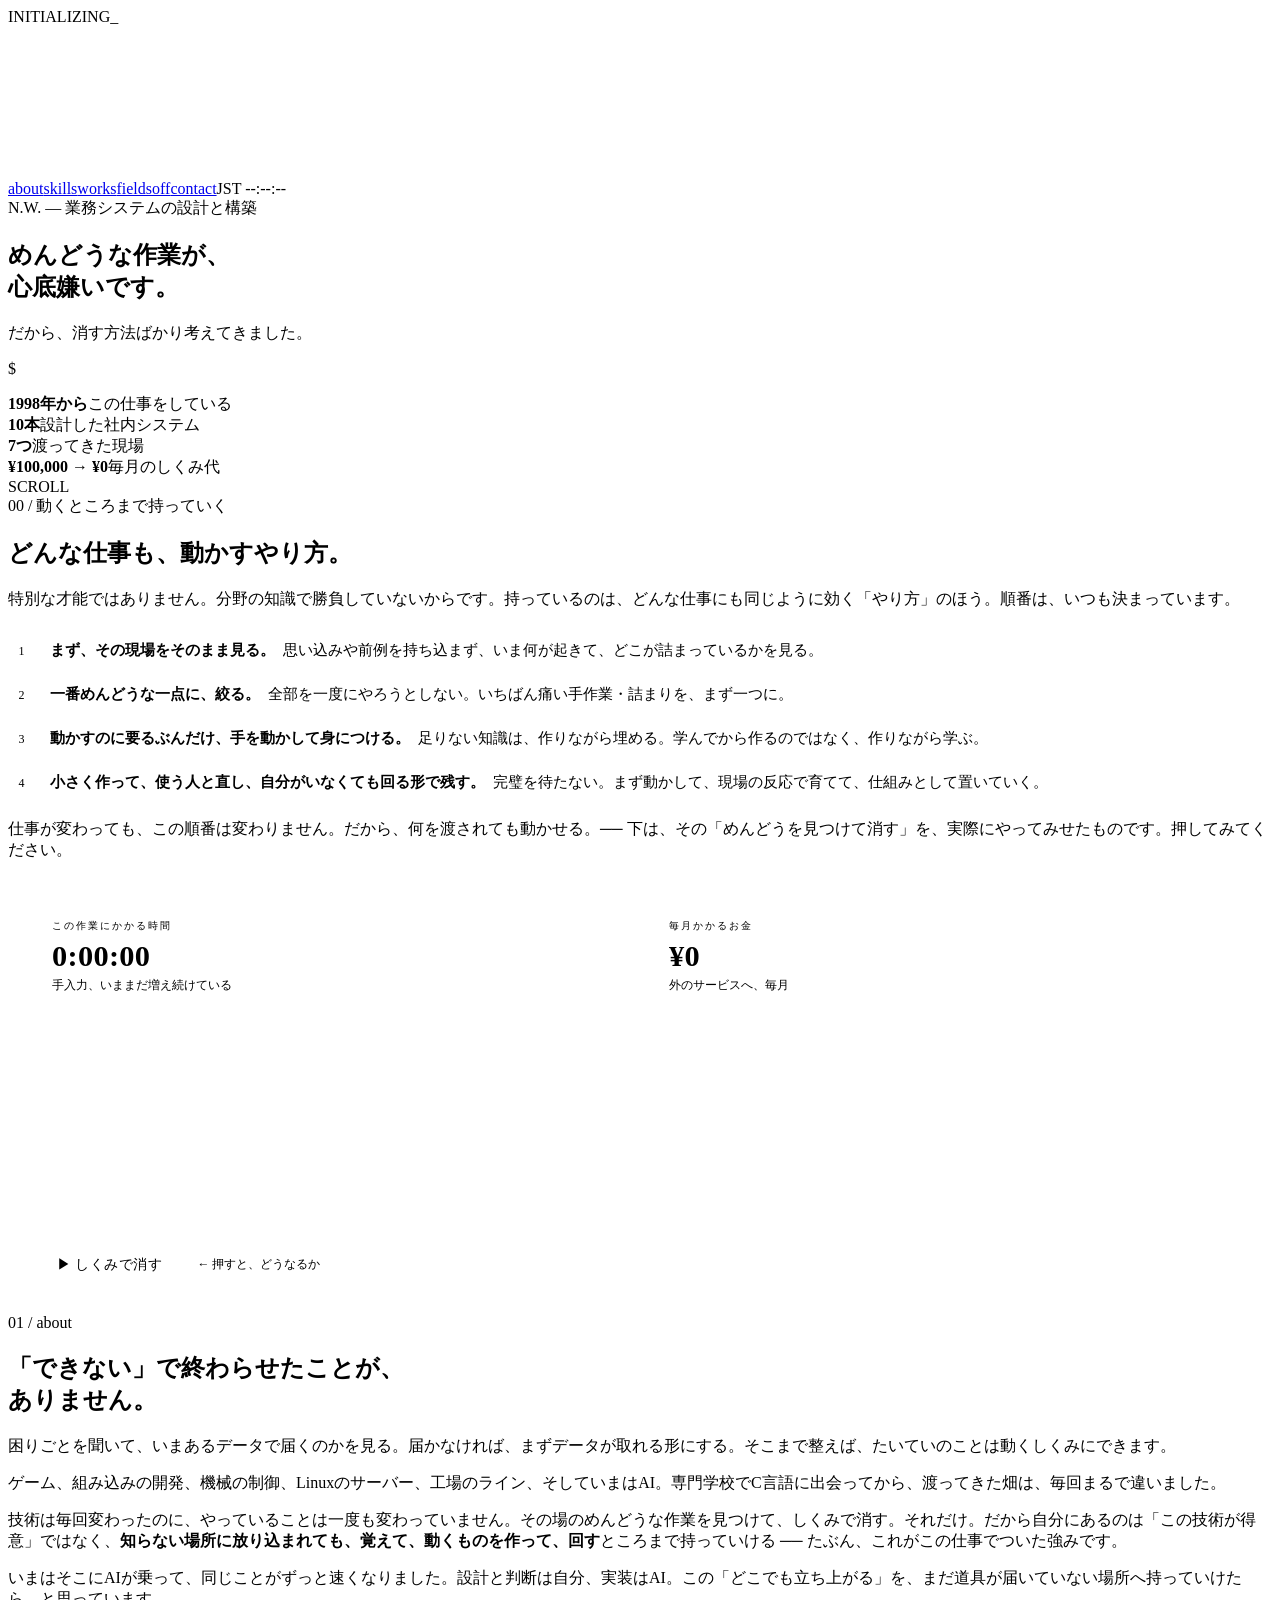
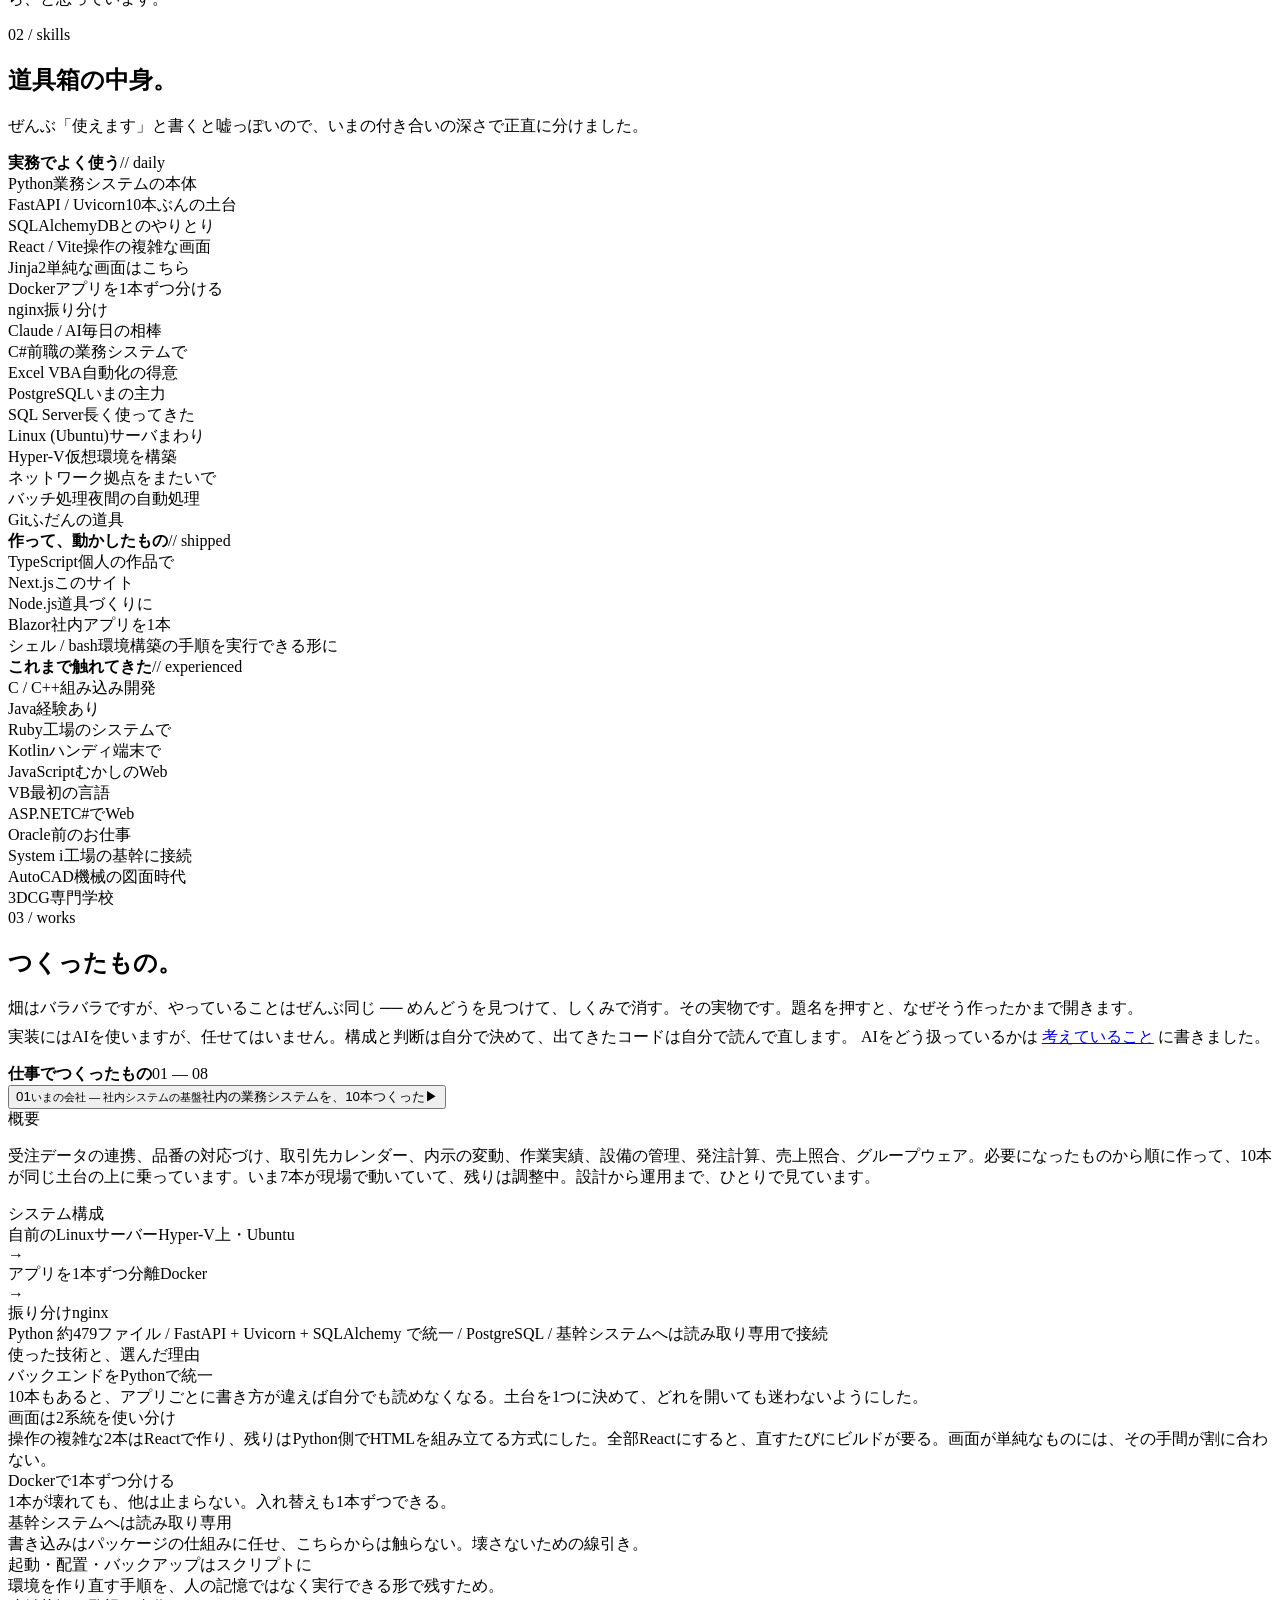
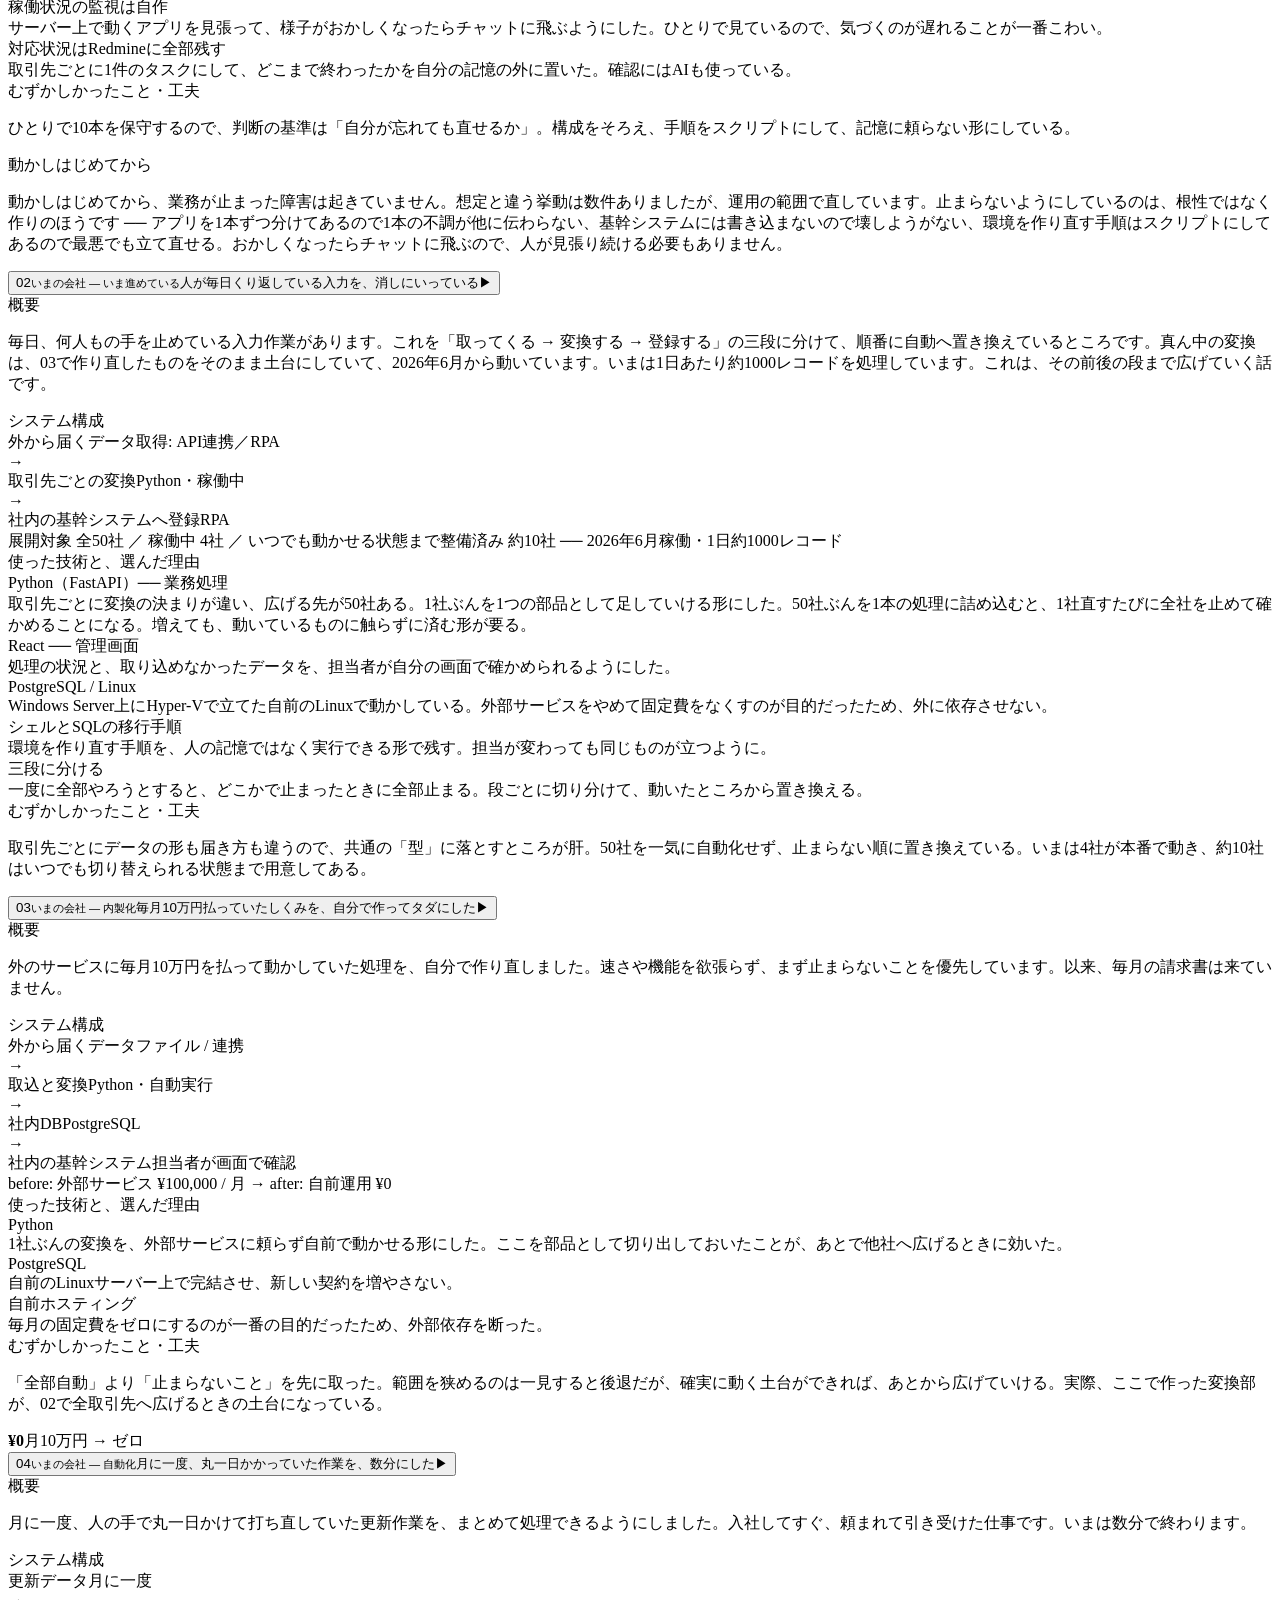
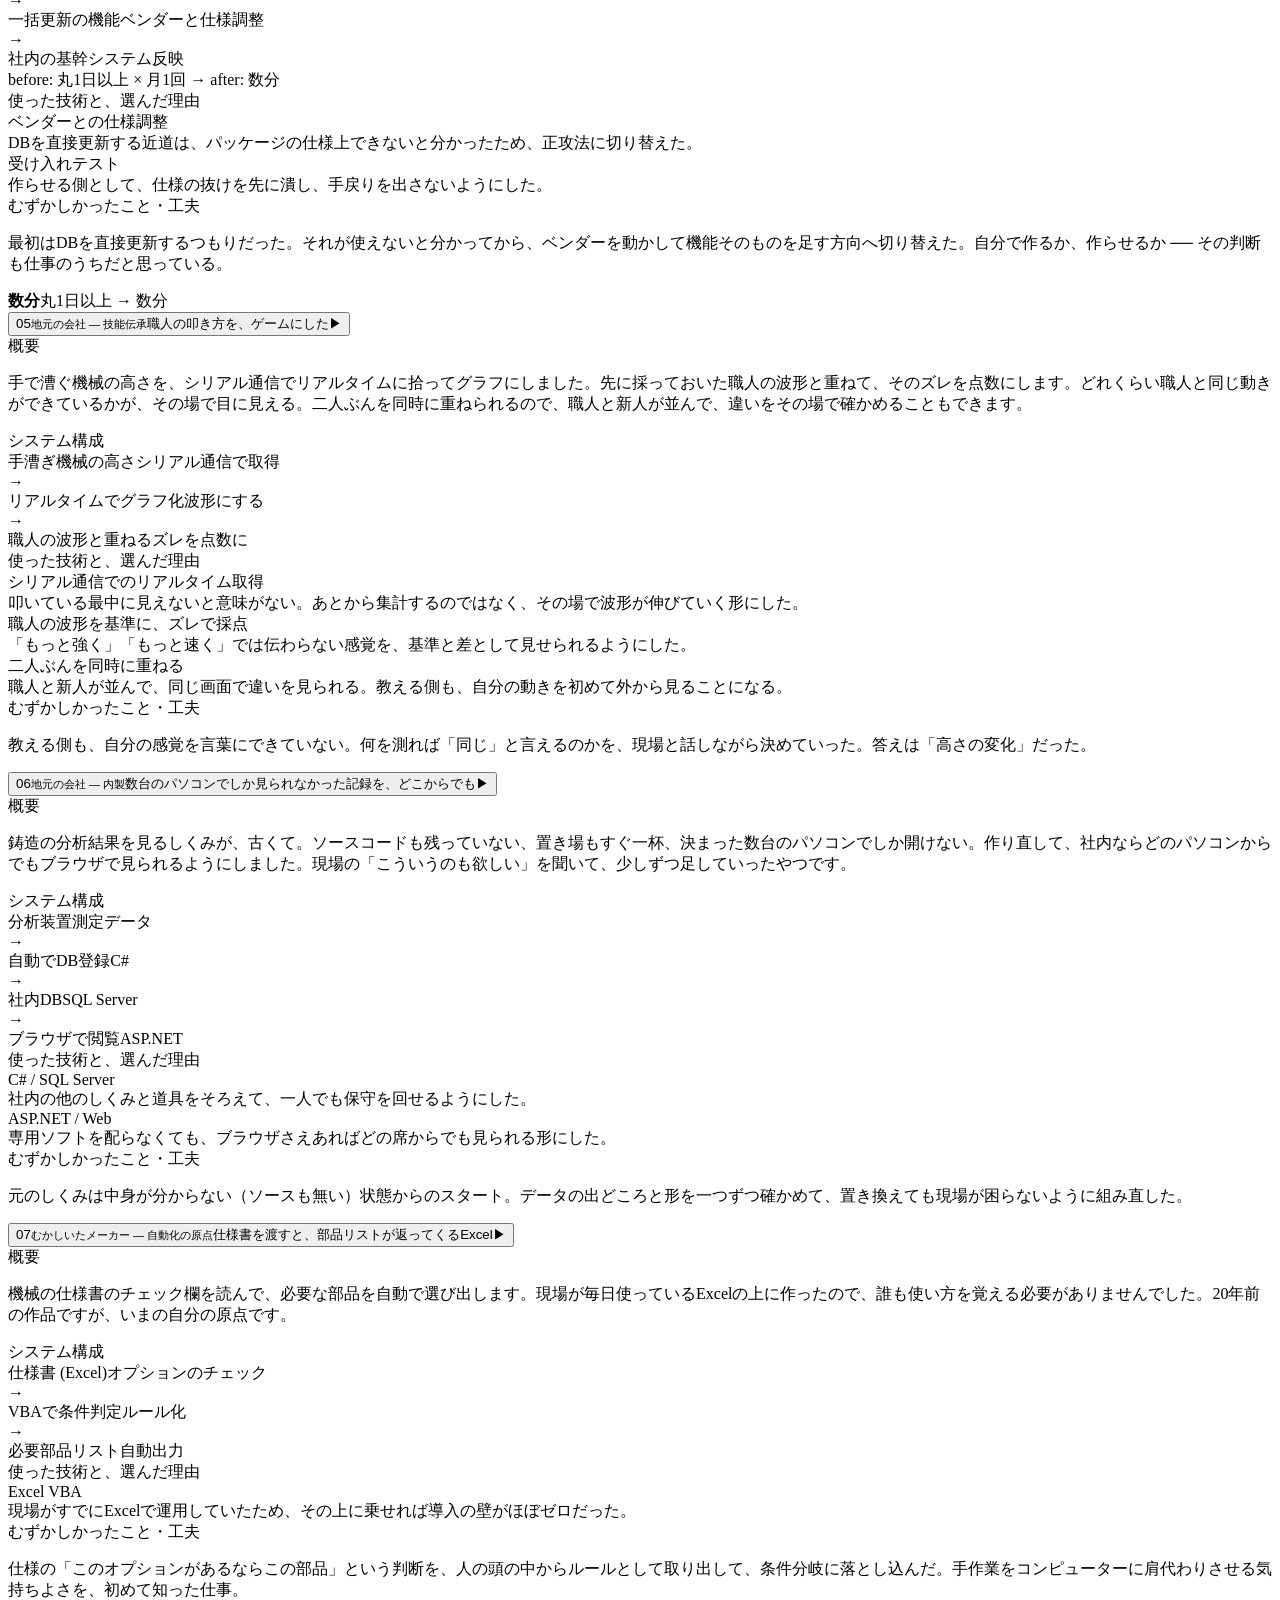
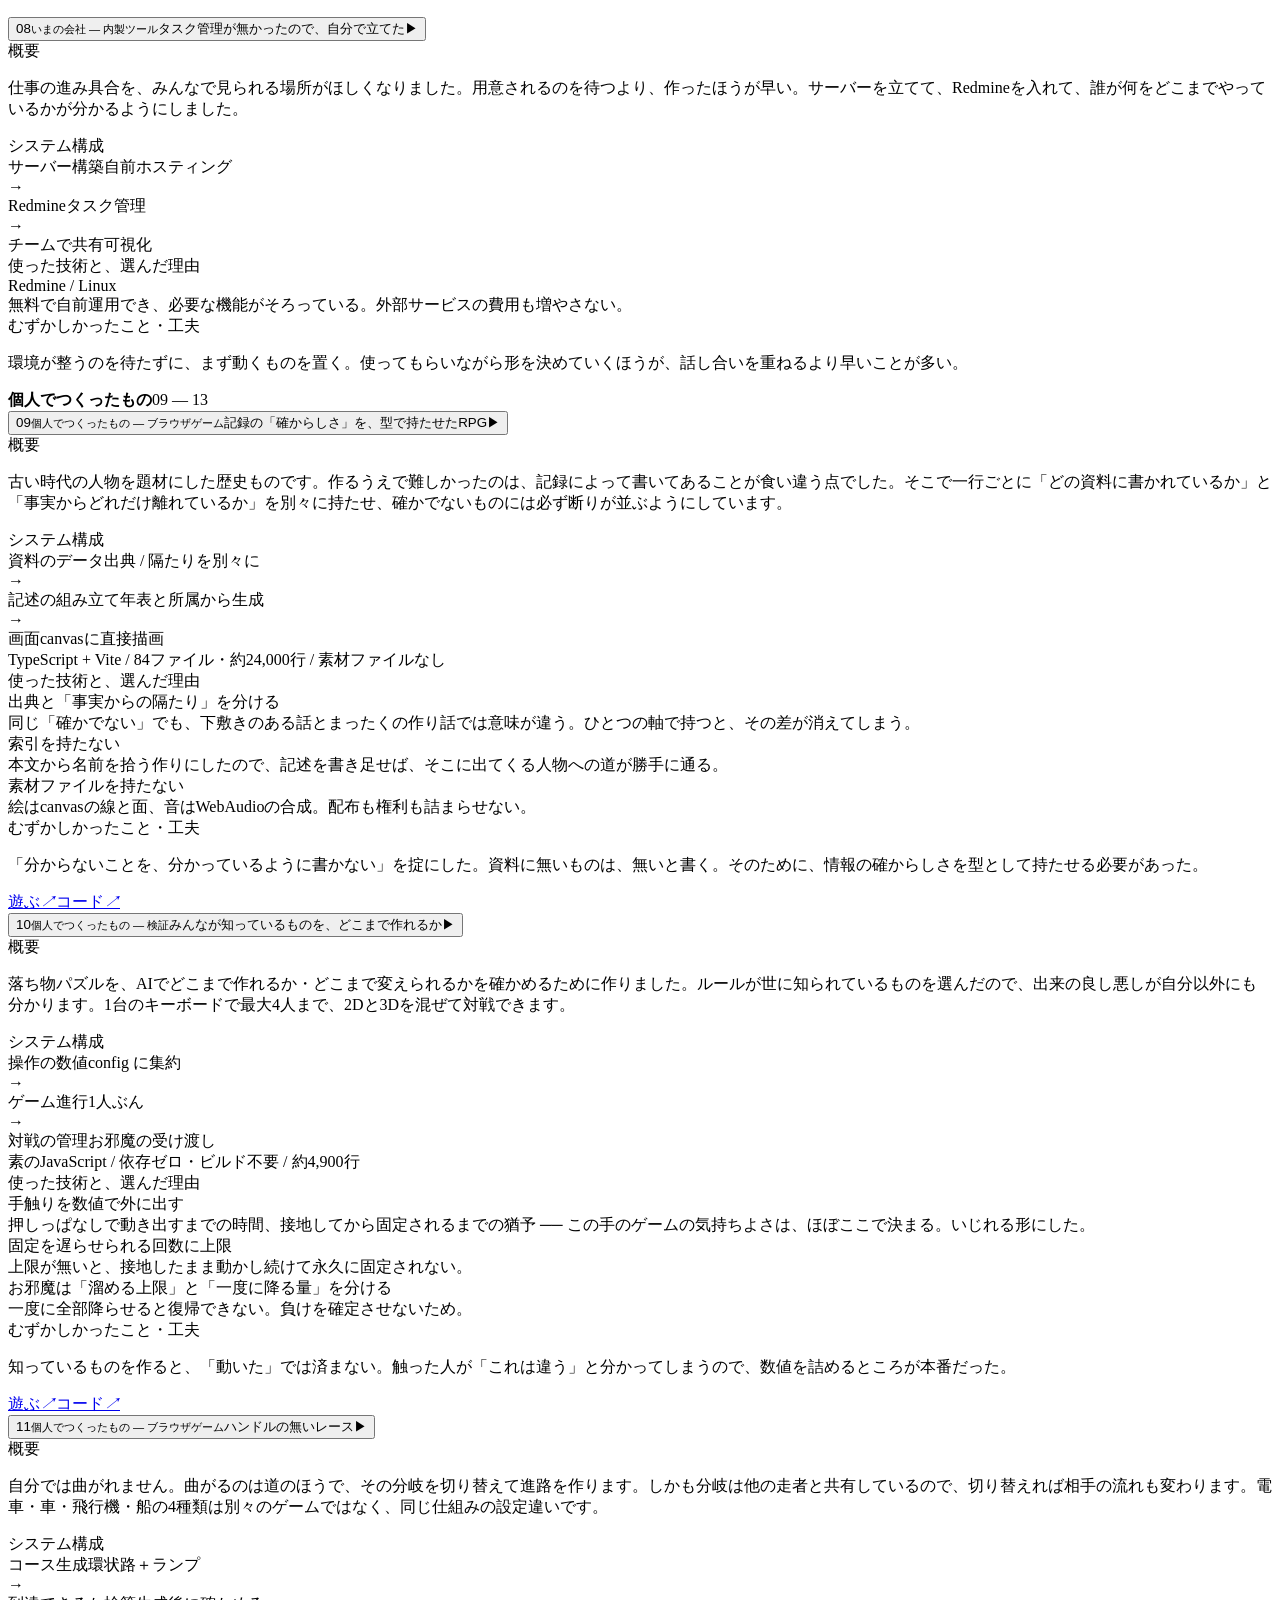
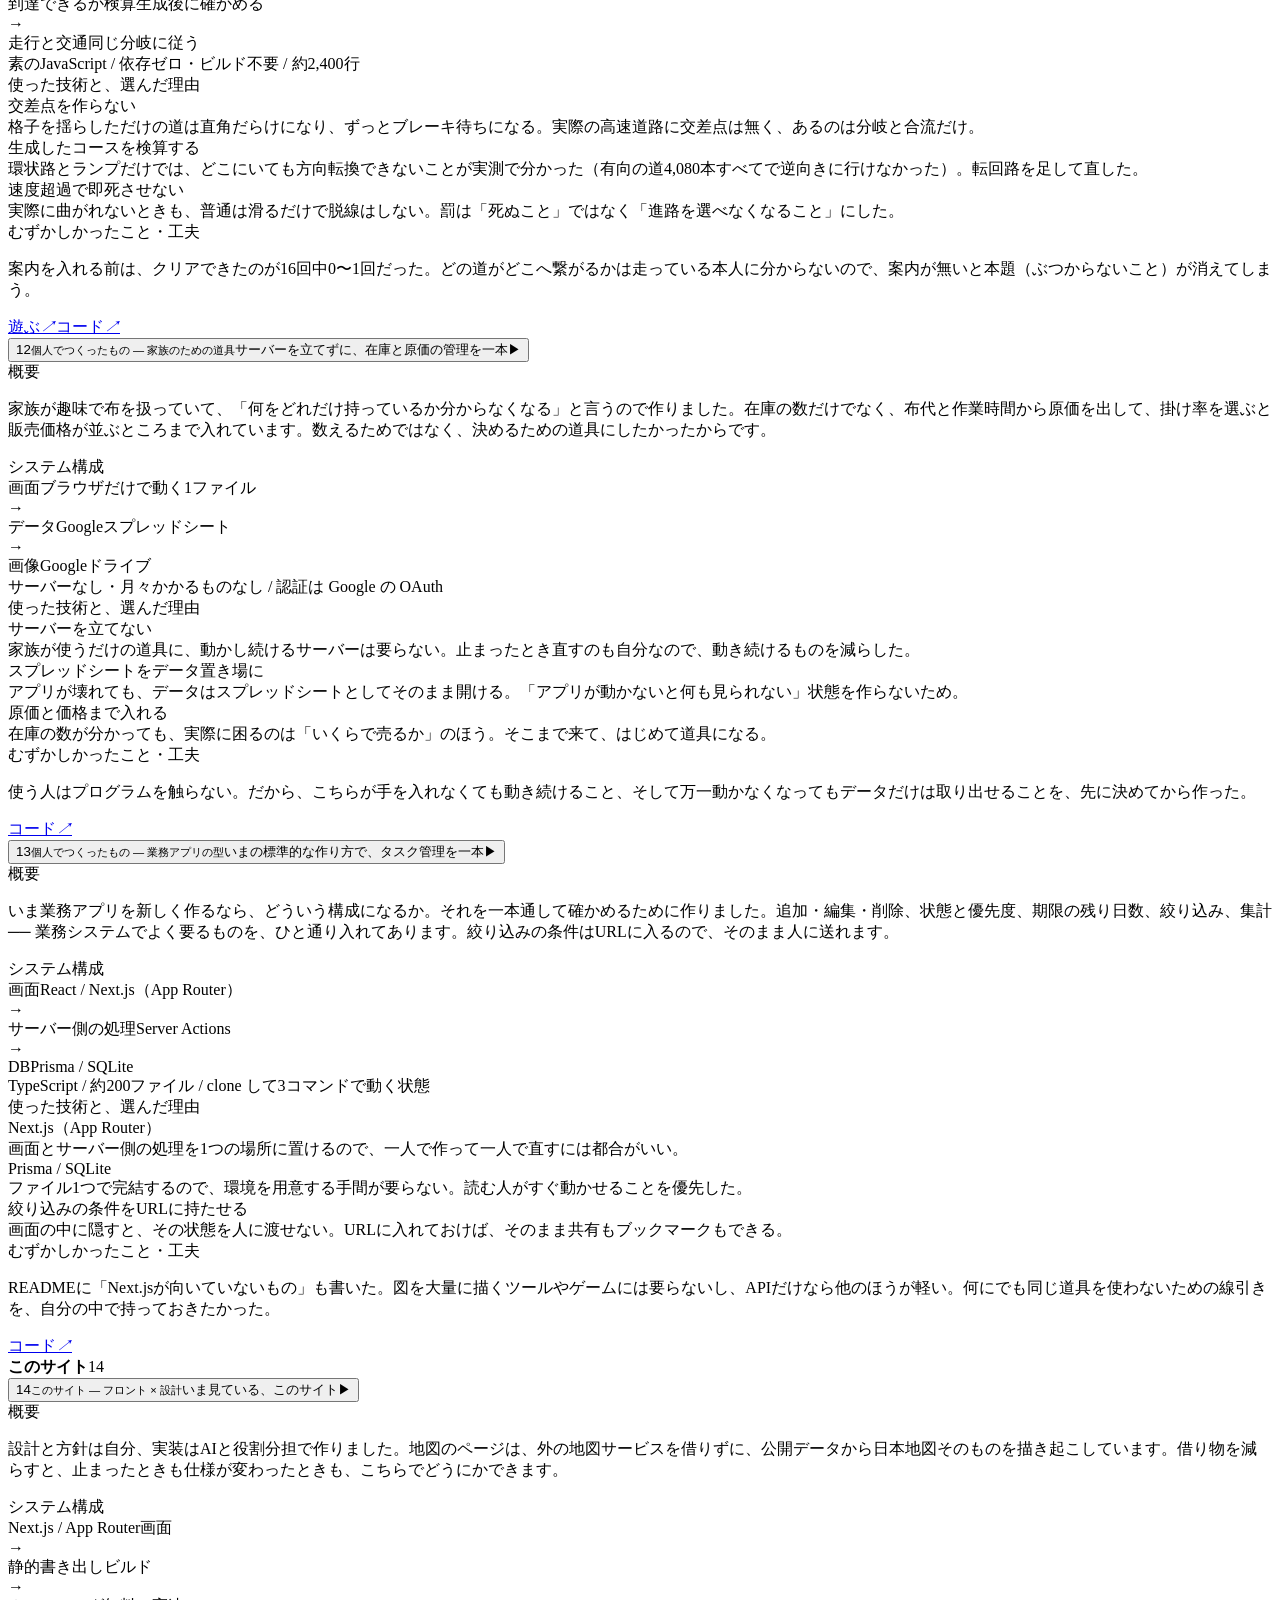
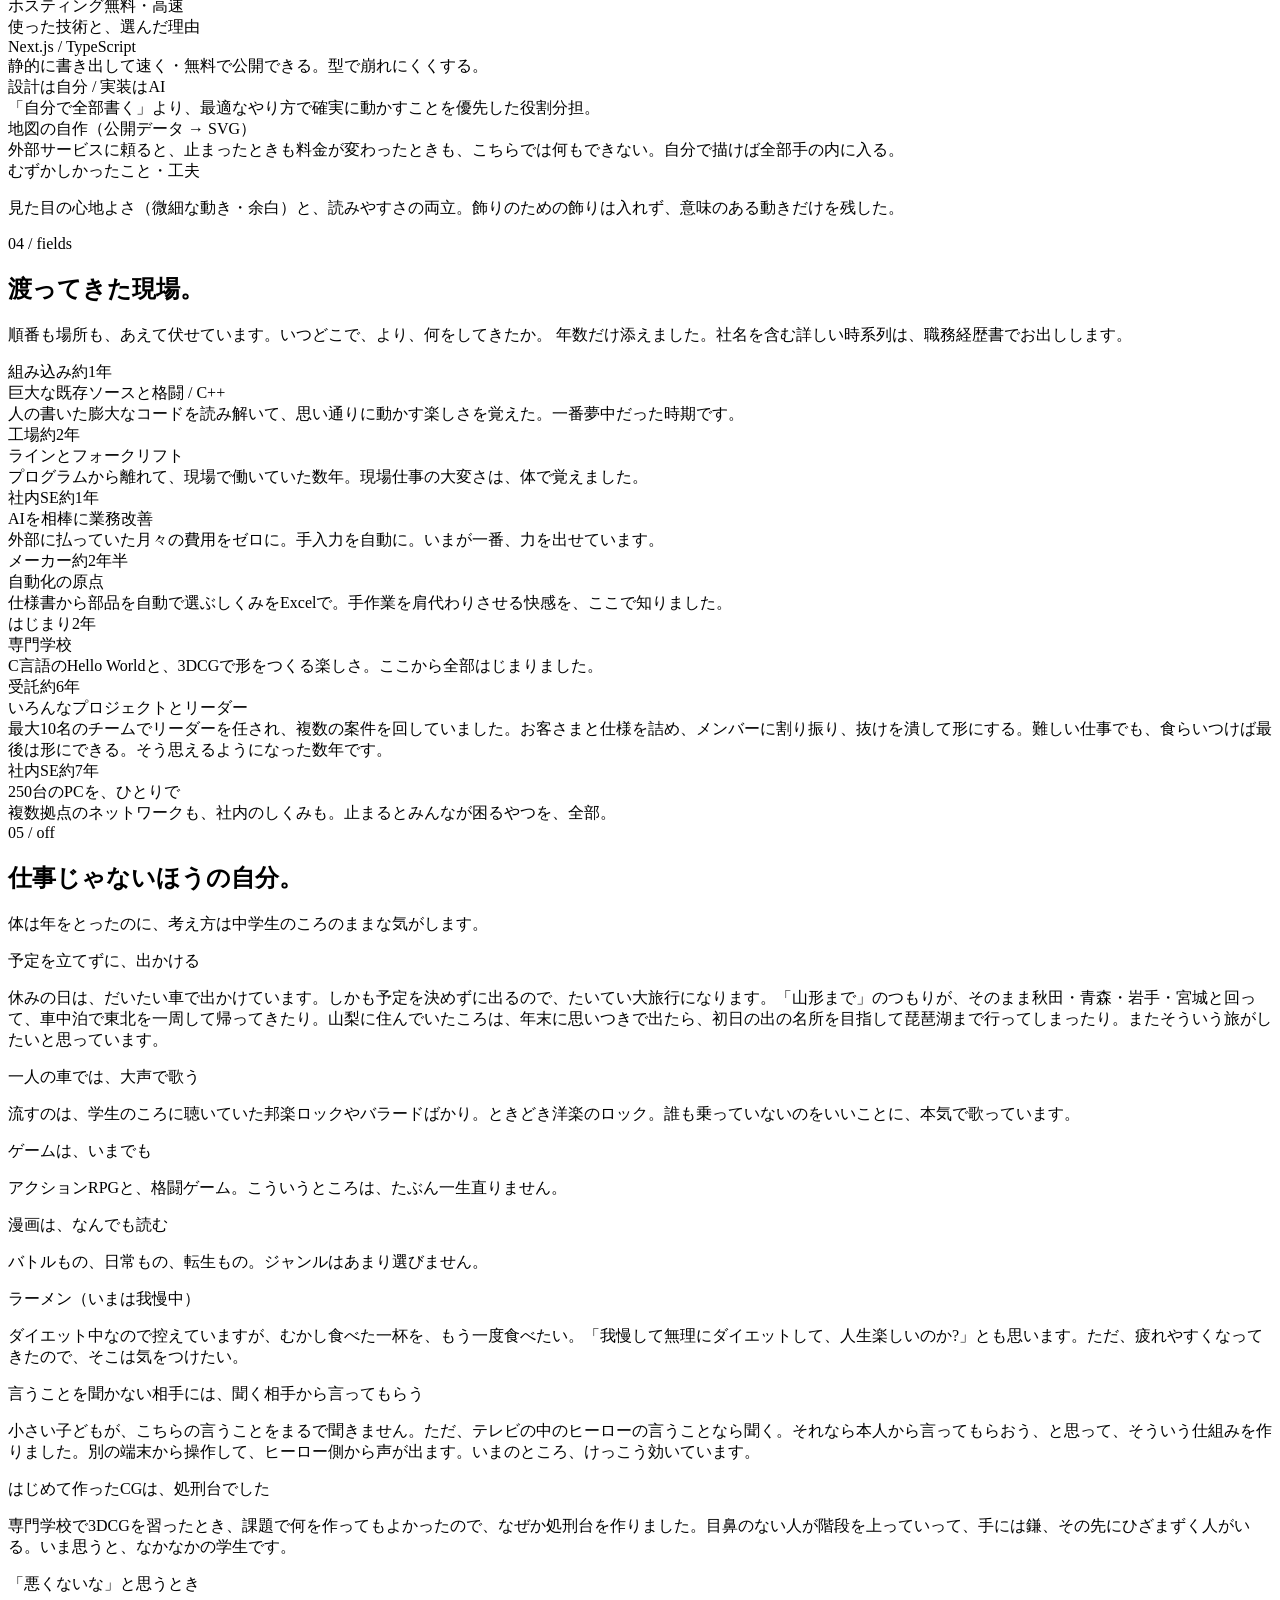
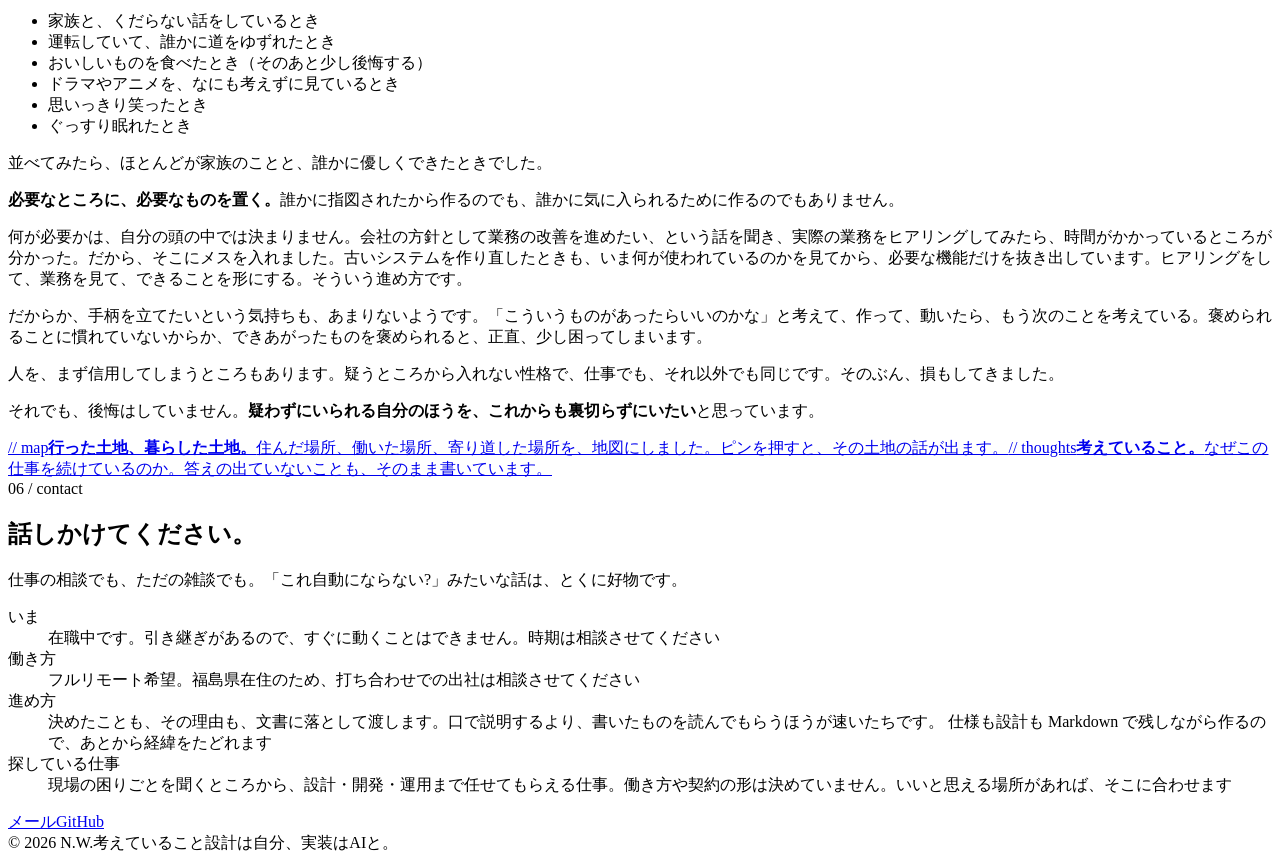
==== commit bdab6ccf: "EDIの規模と運用の実績を追加、進め方を明記 - 展開対象50社／稼働中4社／整備済み約10社／2026年6月稼働／1日約1000レコードを公開 - 「50社ぶんを1本に詰め込まない」という設計理由を" ====
--- a/index.html
+++ b/index.html
@@ -1,4 +1,4 @@
-<!DOCTYPE html><html lang="ja" class="inter_fe8b9d92-module__LINzvG__variable jetbrains_mono_2eade662-module__gGczLa__variable"><head><meta charSet="utf-8"/><meta name="viewport" content="width=device-width, initial-scale=1"/><link rel="preload" href="/portfolio/_next/static/media/70bc3e132a0a741e-s.p.1409xf.ylxg8g.woff2" as="font" crossorigin="" type="font/woff2"/><link rel="preload" href="/portfolio/_next/static/media/83afe278b6a6bb3c-s.p.0q-301v4kxxnr.woff2" as="font" crossorigin="" type="font/woff2"/><link rel="stylesheet" href="/portfolio/_next/static/chunks/093p.lxywew5w.css" data-precedence="next"/><link rel="preload" as="script" fetchPriority="low" href="/portfolio/_next/static/chunks/0ht900cau6_ur.js"/><script src="/portfolio/_next/static/chunks/15kz3_7e2.6v7.js" async=""></script><script src="/portfolio/_next/static/chunks/07lhk_q6pmm3r.js" async=""></script><script src="/portfolio/_next/static/chunks/turbopack-0dstoc6lf5tzn.js" async=""></script><script src="/portfolio/_next/static/chunks/0dbhjjzl8qfwv.js" async=""></script><script src="/portfolio/_next/static/chunks/0b-fjc71gz2d6.js" async=""></script><meta name="next-size-adjust" content=""/><title>N.W. — Portfolio</title><meta name="description" content="製造業の現場で、業務システムの設計と構築を一人で担ってきたエンジニアのポートフォリオ。困りごとの聞き取りから、設計・開発・運用まで。"/><meta property="og:title" content="N.W. — Portfolio"/><meta property="og:description" content="製造業の現場で、業務システムの設計と構築を一人で担ってきたエンジニアのポートフォリオ。困りごとの聞き取りから、設計・開発・運用まで。"/><meta property="og:url" content="https://nw-work-commits.github.io/portfolio/"/><meta property="og:image" content="https://nw-work-commits.github.io/portfolio/og.png"/><meta property="og:image:width" content="1200"/><meta property="og:image:height" content="630"/><meta property="og:image:alt" content="N.W. — 業務システムの設計と構築"/><meta property="og:type" content="website"/><meta name="twitter:card" content="summary_large_image"/><meta name="twitter:title" content="N.W. — Portfolio"/><meta name="twitter:description" content="製造業の現場で、業務システムの設計と構築を一人で担ってきたエンジニアのポートフォリオ。困りごとの聞き取りから、設計・開発・運用まで。"/><meta name="twitter:image" content="https://nw-work-commits.github.io/portfolio/og.png"/><link rel="icon" href="/portfolio/icon.svg?icon.0pglfb2ku94~r.svg" sizes="any" type="image/svg+xml"/><script src="/portfolio/_next/static/chunks/03~yq9q893hmn.js" noModule=""></script></head><body><div hidden=""><!--$--><!--/$--></div><div id="loader"><div>INITIALIZING<span style="color:var(--accent)">_</span></div><div class="bar"><i></i></div></div><div class="cursor"></div><div class="cursor-dot"></div><div class="backdrop"></div><canvas id="particles"></canvas><div class="noise"></div><div class="scroll-progress"></div><nav class="nav"><a href="#about">about</a><a href="#skills">skills</a><a href="#projects">works</a><a href="#timeline">fields</a><a href="#personal">off</a><a href="#contact">contact</a><span class="sep"></span><span class="live"><i></i>JST <!-- -->--:--:--</span></nav><section id="hero"><div class="hero-kicker"><i></i>N.W. — 業務システムの設計と構築</div><h1 class="hero-title">めんどうな作業が、<br/>心底<b class="mark">嫌い</b>です。</h1><p class="hero-lead">だから、消す方法ばかり考えてきました。</p><p class="hero-sub"><span class="arrow">$</span><span class="typed"></span><span class="cursor-bar"></span></p><div class="hero-meta"><div class="m"><b>1998年から</b><span>この仕事をしている</span></div><div class="m"><b>10本</b><span>設計した社内システム</span></div><div class="m"><b>7つ</b><span>渡ってきた現場</span></div><div class="m"><b>¥100,000 → ¥0</b><span>毎月のしくみ代</span></div></div><div class="scroll-hint">SCROLL</div></section><section id="demo"><div class="reveal "><div class="label">00 / 動くところまで持っていく</div><h2>どんな仕事も、動かすやり方。</h2><p class="section-lead">特別な才能ではありません。分野の知識で勝負していないからです。持っているのは、どんな仕事にも同じように効く「やり方」のほう。順番は、いつも決まっています。</p><div class="method"><div class="method-step"><span class="n">1</span><div class="tx"><b>まず、その現場をそのまま見る。</b>思い込みや前例を持ち込まず、いま何が起きて、どこが詰まっているかを見る。</div></div><div class="method-step"><span class="n">2</span><div class="tx"><b>一番めんどうな一点に、絞る。</b>全部を一度にやろうとしない。いちばん痛い手作業・詰まりを、まず一つに。</div></div><div class="method-step"><span class="n">3</span><div class="tx"><b>動かすのに要るぶんだけ、手を動かして身につける。</b>足りない知識は、作りながら埋める。学んでから作るのではなく、作りながら学ぶ。</div></div><div class="method-step"><span class="n">4</span><div class="tx"><b>小さく作って、使う人と直し、自分がいなくても回る形で残す。</b>完璧を待たない。まず動かして、現場の反応で育てて、仕組みとして置いていく。</div></div></div><p class="section-lead" style="margin-top:4px">仕事が変わっても、この順番は変わりません。だから、何を渡されても動かせる。── 下は、その「めんどうを見つけて消す」を、実際にやってみせたものです。押してみてください。</p></div><div class="reveal "><div class="md-wrap"><style>
+<!DOCTYPE html><html lang="ja" class="inter_fe8b9d92-module__LINzvG__variable jetbrains_mono_2eade662-module__gGczLa__variable"><head><meta charSet="utf-8"/><meta name="viewport" content="width=device-width, initial-scale=1"/><link rel="preload" href="/portfolio/_next/static/media/70bc3e132a0a741e-s.p.1409xf.ylxg8g.woff2" as="font" crossorigin="" type="font/woff2"/><link rel="preload" href="/portfolio/_next/static/media/83afe278b6a6bb3c-s.p.0q-301v4kxxnr.woff2" as="font" crossorigin="" type="font/woff2"/><link rel="stylesheet" href="/portfolio/_next/static/chunks/093p.lxywew5w.css" data-precedence="next"/><link rel="preload" as="script" fetchPriority="low" href="/portfolio/_next/static/chunks/0ht900cau6_ur.js"/><script src="/portfolio/_next/static/chunks/15kz3_7e2.6v7.js" async=""></script><script src="/portfolio/_next/static/chunks/07lhk_q6pmm3r.js" async=""></script><script src="/portfolio/_next/static/chunks/turbopack-0dstoc6lf5tzn.js" async=""></script><script src="/portfolio/_next/static/chunks/0dbhjjzl8qfwv.js" async=""></script><script src="/portfolio/_next/static/chunks/0si4p_jg571go.js" async=""></script><meta name="next-size-adjust" content=""/><title>N.W. — Portfolio</title><meta name="description" content="製造業の現場で、業務システムの設計と構築を一人で担ってきたエンジニアのポートフォリオ。困りごとの聞き取りから、設計・開発・運用まで。"/><meta property="og:title" content="N.W. — Portfolio"/><meta property="og:description" content="製造業の現場で、業務システムの設計と構築を一人で担ってきたエンジニアのポートフォリオ。困りごとの聞き取りから、設計・開発・運用まで。"/><meta property="og:url" content="https://nw-work-commits.github.io/portfolio/"/><meta property="og:image" content="https://nw-work-commits.github.io/portfolio/og.png"/><meta property="og:image:width" content="1200"/><meta property="og:image:height" content="630"/><meta property="og:image:alt" content="N.W. — 業務システムの設計と構築"/><meta property="og:type" content="website"/><meta name="twitter:card" content="summary_large_image"/><meta name="twitter:title" content="N.W. — Portfolio"/><meta name="twitter:description" content="製造業の現場で、業務システムの設計と構築を一人で担ってきたエンジニアのポートフォリオ。困りごとの聞き取りから、設計・開発・運用まで。"/><meta name="twitter:image" content="https://nw-work-commits.github.io/portfolio/og.png"/><link rel="icon" href="/portfolio/icon.svg?icon.0pglfb2ku94~r.svg" sizes="any" type="image/svg+xml"/><script src="/portfolio/_next/static/chunks/03~yq9q893hmn.js" noModule=""></script></head><body><div hidden=""><!--$--><!--/$--></div><div id="loader"><div>INITIALIZING<span style="color:var(--accent)">_</span></div><div class="bar"><i></i></div></div><div class="cursor"></div><div class="cursor-dot"></div><div class="backdrop"></div><canvas id="particles"></canvas><div class="noise"></div><div class="scroll-progress"></div><nav class="nav"><a href="#about">about</a><a href="#skills">skills</a><a href="#projects">works</a><a href="#timeline">fields</a><a href="#personal">off</a><a href="#contact">contact</a><span class="sep"></span><span class="live"><i></i>JST <!-- -->--:--:--</span></nav><section id="hero"><div class="hero-kicker"><i></i>N.W. — 業務システムの設計と構築</div><h1 class="hero-title">めんどうな作業が、<br/>心底<b class="mark">嫌い</b>です。</h1><p class="hero-lead">だから、消す方法ばかり考えてきました。</p><p class="hero-sub"><span class="arrow">$</span><span class="typed"></span><span class="cursor-bar"></span></p><div class="hero-meta"><div class="m"><b>1998年から</b><span>この仕事をしている</span></div><div class="m"><b>10本</b><span>設計した社内システム</span></div><div class="m"><b>7つ</b><span>渡ってきた現場</span></div><div class="m"><b>¥100,000 → ¥0</b><span>毎月のしくみ代</span></div></div><div class="scroll-hint">SCROLL</div></section><section id="demo"><div class="reveal "><div class="label">00 / 動くところまで持っていく</div><h2>どんな仕事も、動かすやり方。</h2><p class="section-lead">特別な才能ではありません。分野の知識で勝負していないからです。持っているのは、どんな仕事にも同じように効く「やり方」のほう。順番は、いつも決まっています。</p><div class="method"><div class="method-step"><span class="n">1</span><div class="tx"><b>まず、その現場をそのまま見る。</b>思い込みや前例を持ち込まず、いま何が起きて、どこが詰まっているかを見る。</div></div><div class="method-step"><span class="n">2</span><div class="tx"><b>一番めんどうな一点に、絞る。</b>全部を一度にやろうとしない。いちばん痛い手作業・詰まりを、まず一つに。</div></div><div class="method-step"><span class="n">3</span><div class="tx"><b>動かすのに要るぶんだけ、手を動かして身につける。</b>足りない知識は、作りながら埋める。学んでから作るのではなく、作りながら学ぶ。</div></div><div class="method-step"><span class="n">4</span><div class="tx"><b>小さく作って、使う人と直し、自分がいなくても回る形で残す。</b>完璧を待たない。まず動かして、現場の反応で育てて、仕組みとして置いていく。</div></div></div><p class="section-lead" style="margin-top:4px">仕事が変わっても、この順番は変わりません。だから、何を渡されても動かせる。── 下は、その「めんどうを見つけて消す」を、実際にやってみせたものです。押してみてください。</p></div><div class="reveal "><div class="md-wrap"><style>
             .method{display:flex;flex-direction:column;gap:15px;margin:26px 0 22px;}
             .method-step{display:flex;gap:15px;align-items:flex-start;}
             .method-step .n{flex:none;width:27px;height:27px;border:1px solid var(--glass-border);border-radius:50%;
@@ -38,4 +38,4 @@
             .md-cap b{color:var(--fg);font-weight:600;}
             .md-reset{font-family:var(--font-mono);font-size:.76rem;color:var(--faint);cursor:pointer;
               background:none;border:none;text-decoration:underline;text-underline-offset:3px;}
-          </style><div class="md-panel"><div class="md-stat"><div class="k">この作業にかかる時間</div><div class="v">0:00:00</div><div class="u">手入力、いままだ増え続けている</div></div><div class="md-stat"><div class="k">毎月かかるお金</div><div class="v">¥0</div><div class="u">外のサービスへ、毎月</div></div><div class="md-feed"></div><div class="md-bar"><button class="md-btn">▶ しくみで消す</button><span style="font-family:var(--font-mono);font-size:.76rem;color:var(--faint)">← 押すと、どうなるか</span></div></div></div></div></section><section id="about"><div class="reveal "><div class="label">01 / about</div><h2>「できない」で終わらせたことが、<br/>ありません。</h2><p class="section-lead">困りごとを聞いて、いまあるデータで届くのかを見る。届かなければ、まずデータが取れる形にする。そこまで整えば、たいていのことは動くしくみにできます。</p></div><div class="about-single"><div class="reveal "><div class="about-body"><p>ゲーム、組み込みの開発、機械の制御、Linuxのサーバー、工場のライン、そしていまはAI。専門学校でC言語に出会ってから、渡ってきた畑は、毎回まるで違いました。</p><p>技術は毎回変わったのに、やっていることは一度も変わっていません。その場のめんどうな作業を見つけて、しくみで消す。それだけ。だから自分にあるのは「この技術が得意」ではなく、<b>知らない場所に放り込まれても、覚えて、動くものを作って、回す</b>ところまで持っていける ── たぶん、これがこの仕事でついた強みです。</p><p class="muted">いまはそこにAIが乗って、同じことがずっと速くなりました。設計と判断は自分、実装はAI。この「どこでも立ち上がる」を、まだ道具が届いていない場所へ持っていけたら、と思っています。</p></div></div></div></section><section id="skills"><div class="reveal "><div class="label">02 / skills</div><h2>道具箱の中身。</h2><p class="section-lead">ぜんぶ「使えます」と書くと嘘っぽいので、いまの付き合いの深さで正直に分けました。</p></div><div class="reveal "><div class="skill-tier"><div class="tier-head"><b>実務でよく使う</b><span>// <!-- -->daily</span></div><div class="skills-grid"><div class="skill"><span class="skill-name">Python</span><span class="skill-note">業務システムの本体</span></div><div class="skill"><span class="skill-name">FastAPI / Uvicorn</span><span class="skill-note">10本ぶんの土台</span></div><div class="skill"><span class="skill-name">SQLAlchemy</span><span class="skill-note">DBとのやりとり</span></div><div class="skill"><span class="skill-name">React / Vite</span><span class="skill-note">操作の複雑な画面</span></div><div class="skill"><span class="skill-name">Jinja2</span><span class="skill-note">単純な画面はこちら</span></div><div class="skill"><span class="skill-name">Docker</span><span class="skill-note">アプリを1本ずつ分ける</span></div><div class="skill"><span class="skill-name">nginx</span><span class="skill-note">振り分け</span></div><div class="skill"><span class="skill-name">Claude / AI</span><span class="skill-note">毎日の相棒</span></div><div class="skill"><span class="skill-name">C#</span><span class="skill-note">前職の業務システムで</span></div><div class="skill"><span class="skill-name">Excel VBA</span><span class="skill-note">自動化の得意</span></div><div class="skill"><span class="skill-name">PostgreSQL</span><span class="skill-note">いまの主力</span></div><div class="skill"><span class="skill-name">SQL Server</span><span class="skill-note">長く使ってきた</span></div><div class="skill"><span class="skill-name">Linux (Ubuntu)</span><span class="skill-note">サーバまわり</span></div><div class="skill"><span class="skill-name">Hyper-V</span><span class="skill-note">仮想環境を構築</span></div><div class="skill"><span class="skill-name">ネットワーク</span><span class="skill-note">拠点をまたいで</span></div><div class="skill"><span class="skill-name">バッチ処理</span><span class="skill-note">夜間の自動処理</span></div><div class="skill"><span class="skill-name">Git</span><span class="skill-note">ふだんの道具</span></div></div></div></div><div class="reveal "><div class="skill-tier"><div class="tier-head"><b>作って、動かしたもの</b><span>// <!-- -->shipped</span></div><div class="skills-grid"><div class="skill"><span class="skill-name">TypeScript</span><span class="skill-note">個人の作品で</span></div><div class="skill"><span class="skill-name">Next.js</span><span class="skill-note">このサイト</span></div><div class="skill"><span class="skill-name">Node.js</span><span class="skill-note">道具づくりに</span></div><div class="skill"><span class="skill-name">Blazor</span><span class="skill-note">社内アプリを1本</span></div><div class="skill"><span class="skill-name">シェル / bash</span><span class="skill-note">環境構築の手順を実行できる形に</span></div></div></div></div><div class="reveal "><div class="skill-tier"><div class="tier-head"><b>これまで触れてきた</b><span>// <!-- -->experienced</span></div><div class="skills-grid"><div class="skill"><span class="skill-name">C / C++</span><span class="skill-note">組み込み開発</span></div><div class="skill"><span class="skill-name">Java</span><span class="skill-note">経験あり</span></div><div class="skill"><span class="skill-name">Ruby</span><span class="skill-note">工場のシステムで</span></div><div class="skill"><span class="skill-name">Kotlin</span><span class="skill-note">ハンディ端末で</span></div><div class="skill"><span class="skill-name">JavaScript</span><span class="skill-note">むかしのWeb</span></div><div class="skill"><span class="skill-name">VB</span><span class="skill-note">最初の言語</span></div><div class="skill"><span class="skill-name">ASP.NET</span><span class="skill-note">C#でWeb</span></div><div class="skill"><span class="skill-name">Oracle</span><span class="skill-note">前のお仕事</span></div><div class="skill"><span class="skill-name">System i</span><span class="skill-note">工場の基幹に接続</span></div><div class="skill"><span class="skill-name">AutoCAD</span><span class="skill-note">機械の図面時代</span></div><div class="skill"><span class="skill-name">3DCG</span><span class="skill-note">専門学校</span></div></div></div></div></section><section id="projects"><div class="reveal "><div class="label">03 / works</div><h2>つくったもの。</h2><p class="section-lead">畑はバラバラですが、やっていることはぜんぶ同じ ── めんどうを見つけて、しくみで消す。その実物です。題名を押すと、なぜそう作ったかまで開きます。</p><p class="section-lead" style="margin-top:-8px">実装にはAIを使いますが、任せてはいません。構成と判断は自分で決めて、出てきたコードは自分で読んで直します。 AIをどう扱っているかは <a href="thoughts/">考えていること</a> に書きました。</p></div><div class="reveal "><div class="projects"><div class="proj-group"><div class="proj-band"><b>仕事でつくったもの</b><span>01 — 08</span></div><div class="proj"><button class="proj-head"><span class="idx">01</span><span class="ttl"><small>いまの会社 — 社内システムの基盤</small>社内の業務システムを、10本つくった</span><span class="chev">▶</span></button><div class="proj-body-wrap"><div class="proj-body-inner"><div class="proj-body"><div class="proj-section"><div class="h">概要</div><p>受注データの連携、品番の対応づけ、取引先カレンダー、内示の変動、作業実績、設備の管理、発注計算、売上照合、グループウェア。必要になったものから順に作って、10本が同じ土台の上に乗っています。いま7本が現場で動いていて、残りは調整中。設計から運用まで、ひとりで見ています。</p></div><div class="proj-section"><div class="h">システム構成</div><div class="arch"><div class="arch-box"><span class="n">自前のLinuxサーバー</span><span class="d">Hyper-V上・Ubuntu</span></div><span class="arch-arrow">→</span><div class="arch-box accent"><span class="n">アプリを1本ずつ分離</span><span class="d">Docker</span></div><span class="arch-arrow">→</span><div class="arch-box"><span class="n">振り分け</span><span class="d">nginx</span></div></div><div class="arch-note">Python 約479ファイル / FastAPI + Uvicorn + SQLAlchemy で統一 / PostgreSQL / 基幹システムへは読み取り専用で接続</div></div><div class="proj-section"><div class="h">使った技術と、選んだ理由</div><div class="rationale"><div class="row"><div class="tech">バックエンドをPythonで統一</div><div class="why">10本もあると、アプリごとに書き方が違えば自分でも読めなくなる。土台を1つに決めて、どれを開いても迷わないようにした。</div></div><div class="row"><div class="tech">画面は2系統を使い分け</div><div class="why">操作の複雑な2本はReactで作り、残りはPython側でHTMLを組み立てる方式にした。全部Reactにすると、直すたびにビルドが要る。画面が単純なものには、その手間が割に合わない。</div></div><div class="row"><div class="tech">Dockerで1本ずつ分ける</div><div class="why">1本が壊れても、他は止まらない。入れ替えも1本ずつできる。</div></div><div class="row"><div class="tech">基幹システムへは読み取り専用</div><div class="why">書き込みはパッケージの仕組みに任せ、こちらからは触らない。壊さないための線引き。</div></div><div class="row"><div class="tech">起動・配置・バックアップはスクリプトに</div><div class="why">環境を作り直す手順を、人の記憶ではなく実行できる形で残すため。</div></div></div></div><div class="proj-section"><div class="h">むずかしかったこと・工夫</div><p>ひとりで10本を保守するので、判断の基準は「自分が忘れても直せるか」。構成をそろえ、手順をスクリプトにして、記憶に頼らない形にしている。</p></div></div></div></div></div><div class="proj"><button class="proj-head"><span class="idx">02</span><span class="ttl"><small>いまの会社 — いま進めている</small>人が毎日くり返している入力を、消しにいっている</span><span class="chev">▶</span></button><div class="proj-body-wrap"><div class="proj-body-inner"><div class="proj-body"><div class="proj-section"><div class="h">概要</div><p>毎日、何人もの手を止めている入力作業があります。これを「取ってくる → 変換する → 登録する」の三段に分けて、順番に自動へ置き換えているところです。真ん中の変換は、03で作り直したものをそのまま土台にしていて、すでに動いています。これは、その前後の段まで広げていく話です。</p></div><div class="proj-section"><div class="h">システム構成</div><div class="arch"><div class="arch-box"><span class="n">外から届くデータ</span><span class="d">取得: API連携／RPA</span></div><span class="arch-arrow">→</span><div class="arch-box accent"><span class="n">取引先ごとの変換</span><span class="d">Python・稼働中</span></div><span class="arch-arrow">→</span><div class="arch-box"><span class="n">社内の基幹システムへ登録</span><span class="d">RPA</span></div></div><div class="arch-note">Python（FastAPI）+ React / Linux・PostgreSQL / 設計から運用まで単独・本番稼働中</div></div><div class="proj-section"><div class="h">使った技術と、選んだ理由</div><div class="rationale"><div class="row"><div class="tech">Python（FastAPI）── 業務処理</div><div class="why">取引先ごとに変換の決まりが違うので、1社ぶんを1つの部品として足していける形にした。増えても、動いているものに触らずに済む。</div></div><div class="row"><div class="tech">React ── 管理画面</div><div class="why">処理の状況と、取り込めなかったデータを、担当者が自分の画面で確かめられるようにした。</div></div><div class="row"><div class="tech">PostgreSQL / Linux</div><div class="why">Windows Server上にHyper-Vで立てた自前のLinuxで動かしている。外部サービスをやめて固定費をなくすのが目的だったため、外に依存させない。</div></div><div class="row"><div class="tech">シェルとSQLの移行手順</div><div class="why">環境を作り直す手順を、人の記憶ではなく実行できる形で残す。担当が変わっても同じものが立つように。</div></div><div class="row"><div class="tech">三段に分ける</div><div class="why">一度に全部やろうとすると、どこかで止まったときに全部止まる。段ごとに切り分けて、動いたところから置き換える。</div></div></div></div><div class="proj-section"><div class="h">むずかしかったこと・工夫</div><p>取引先ごとにデータの形も届き方も違うので、共通の「型」に落とすところが肝。全部を一気に自動化せず、止まらない順に置き換えている。</p></div></div></div></div></div><div class="proj"><button class="proj-head"><span class="idx">03</span><span class="ttl"><small>いまの会社 — 内製化</small>毎月10万円払っていたしくみを、自分で作ってタダにした</span><span class="chev">▶</span></button><div class="proj-body-wrap"><div class="proj-body-inner"><div class="proj-body"><div class="proj-section"><div class="h">概要</div><p>外のサービスに毎月10万円を払って動かしていた処理を、自分で作り直しました。速さや機能を欲張らず、まず止まらないことを優先しています。以来、毎月の請求書は来ていません。</p></div><div class="proj-section"><div class="h">システム構成</div><div class="arch"><div class="arch-box"><span class="n">外から届くデータ</span><span class="d">ファイル / 連携</span></div><span class="arch-arrow">→</span><div class="arch-box accent"><span class="n">取込と変換</span><span class="d">Python・自動実行</span></div><span class="arch-arrow">→</span><div class="arch-box"><span class="n">社内DB</span><span class="d">PostgreSQL</span></div><span class="arch-arrow">→</span><div class="arch-box"><span class="n">社内の基幹システム</span><span class="d">担当者が画面で確認</span></div></div><div class="arch-note">before: 外部サービス ¥100,000 / 月 → after: 自前運用 ¥0</div></div><div class="proj-section"><div class="h">使った技術と、選んだ理由</div><div class="rationale"><div class="row"><div class="tech">Python</div><div class="why">1社ぶんの変換を、外部サービスに頼らず自前で動かせる形にした。ここを部品として切り出しておいたことが、あとで他社へ広げるときに効いた。</div></div><div class="row"><div class="tech">PostgreSQL</div><div class="why">自前のLinuxサーバー上で完結させ、新しい契約を増やさない。</div></div><div class="row"><div class="tech">自前ホスティング</div><div class="why">毎月の固定費をゼロにするのが一番の目的だったため、外部依存を断った。</div></div></div></div><div class="proj-section"><div class="h">むずかしかったこと・工夫</div><p>「全部自動」より「止まらないこと」を先に取った。範囲を狭めるのは一見すると後退だが、確実に動く土台ができれば、あとから広げていける。実際、ここで作った変換部が、02で全取引先へ広げるときの土台になっている。</p></div><div class="proj-section"><div class="proj-result"><b>¥0</b><span>月10万円 → ゼロ</span></div></div></div></div></div></div><div class="proj"><button class="proj-head"><span class="idx">04</span><span class="ttl"><small>いまの会社 — 自動化</small>月に一度、丸一日かかっていた作業を、数分にした</span><span class="chev">▶</span></button><div class="proj-body-wrap"><div class="proj-body-inner"><div class="proj-body"><div class="proj-section"><div class="h">概要</div><p>月に一度、人の手で丸一日かけて打ち直していた更新作業を、まとめて処理できるようにしました。入社してすぐ、頼まれて引き受けた仕事です。いまは数分で終わります。</p></div><div class="proj-section"><div class="h">システム構成</div><div class="arch"><div class="arch-box"><span class="n">更新データ</span><span class="d">月に一度</span></div><span class="arch-arrow">→</span><div class="arch-box accent"><span class="n">一括更新の機能</span><span class="d">ベンダーと仕様調整</span></div><span class="arch-arrow">→</span><div class="arch-box"><span class="n">社内の基幹システム</span><span class="d">反映</span></div></div><div class="arch-note">before: 丸1日以上 × 月1回 → after: 数分</div></div><div class="proj-section"><div class="h">使った技術と、選んだ理由</div><div class="rationale"><div class="row"><div class="tech">ベンダーとの仕様調整</div><div class="why">DBを直接更新する近道は、パッケージの仕様上できないと分かったため、正攻法に切り替えた。</div></div><div class="row"><div class="tech">受け入れテスト</div><div class="why">作らせる側として、仕様の抜けを先に潰し、手戻りを出さないようにした。</div></div></div></div><div class="proj-section"><div class="h">むずかしかったこと・工夫</div><p>最初はDBを直接更新するつもりだった。それが使えないと分かってから、ベンダーを動かして機能そのものを足す方向へ切り替えた。自分で作るか、作らせるか ── その判断も仕事のうちだと思っている。</p></div><div class="proj-section"><div class="proj-result"><b>数分</b><span>丸1日以上 → 数分</span></div></div></div></div></div></div><div class="proj"><button class="proj-head"><span class="idx">05</span><span class="ttl"><small>地元の会社 — 技能伝承</small>職人の叩き方を、ゲームにした</span><span class="chev">▶</span></button><div class="proj-body-wrap"><div class="proj-body-inner"><div class="proj-body"><div class="proj-section"><div class="h">概要</div><p>手で漕ぐ機械の高さを、シリアル通信でリアルタイムに拾ってグラフにしました。先に採っておいた職人の波形と重ねて、そのズレを点数にします。どれくらい職人と同じ動きができているかが、その場で目に見える。二人ぶんを同時に重ねられるので、職人と新人が並んで、違いをその場で確かめることもできます。</p></div><div class="proj-section"><div class="h">システム構成</div><div class="arch"><div class="arch-box"><span class="n">手漕ぎ機械の高さ</span><span class="d">シリアル通信で取得</span></div><span class="arch-arrow">→</span><div class="arch-box accent"><span class="n">リアルタイムでグラフ化</span><span class="d">波形にする</span></div><span class="arch-arrow">→</span><div class="arch-box"><span class="n">職人の波形と重ねる</span><span class="d">ズレを点数に</span></div></div></div><div class="proj-section"><div class="h">使った技術と、選んだ理由</div><div class="rationale"><div class="row"><div class="tech">シリアル通信でのリアルタイム取得</div><div class="why">叩いている最中に見えないと意味がない。あとから集計するのではなく、その場で波形が伸びていく形にした。</div></div><div class="row"><div class="tech">職人の波形を基準に、ズレで採点</div><div class="why">「もっと強く」「もっと速く」では伝わらない感覚を、基準と差として見せられるようにした。</div></div><div class="row"><div class="tech">二人ぶんを同時に重ねる</div><div class="why">職人と新人が並んで、同じ画面で違いを見られる。教える側も、自分の動きを初めて外から見ることになる。</div></div></div></div><div class="proj-section"><div class="h">むずかしかったこと・工夫</div><p>教える側も、自分の感覚を言葉にできていない。何を測れば「同じ」と言えるのかを、現場と話しながら決めていった。答えは「高さの変化」だった。</p></div></div></div></div></div><div class="proj"><button class="proj-head"><span class="idx">06</span><span class="ttl"><small>地元の会社 — 内製</small>数台のパソコンでしか見られなかった記録を、どこからでも</span><span class="chev">▶</span></button><div class="proj-body-wrap"><div class="proj-body-inner"><div class="proj-body"><div class="proj-section"><div class="h">概要</div><p>鋳造の分析結果を見るしくみが、古くて。ソースコードも残っていない、置き場もすぐ一杯、決まった数台のパソコンでしか開けない。作り直して、社内ならどのパソコンからでもブラウザで見られるようにしました。現場の「こういうのも欲しい」を聞いて、少しずつ足していったやつです。</p></div><div class="proj-section"><div class="h">システム構成</div><div class="arch"><div class="arch-box"><span class="n">分析装置</span><span class="d">測定データ</span></div><span class="arch-arrow">→</span><div class="arch-box accent"><span class="n">自動でDB登録</span><span class="d">C#</span></div><span class="arch-arrow">→</span><div class="arch-box"><span class="n">社内DB</span><span class="d">SQL Server</span></div><span class="arch-arrow">→</span><div class="arch-box"><span class="n">ブラウザで閲覧</span><span class="d">ASP.NET</span></div></div></div><div class="proj-section"><div class="h">使った技術と、選んだ理由</div><div class="rationale"><div class="row"><div class="tech">C# / SQL Server</div><div class="why">社内の他のしくみと道具をそろえて、一人でも保守を回せるようにした。</div></div><div class="row"><div class="tech">ASP.NET / Web</div><div class="why">専用ソフトを配らなくても、ブラウザさえあればどの席からでも見られる形にした。</div></div></div></div><div class="proj-section"><div class="h">むずかしかったこと・工夫</div><p>元のしくみは中身が分からない（ソースも無い）状態からのスタート。データの出どころと形を一つずつ確かめて、置き換えても現場が困らないように組み直した。</p></div></div></div></div></div><div class="proj"><button class="proj-head"><span class="idx">07</span><span class="ttl"><small>むかしいたメーカー — 自動化の原点</small>仕様書を渡すと、部品リストが返ってくるExcel</span><span class="chev">▶</span></button><div class="proj-body-wrap"><div class="proj-body-inner"><div class="proj-body"><div class="proj-section"><div class="h">概要</div><p>機械の仕様書のチェック欄を読んで、必要な部品を自動で選び出します。現場が毎日使っているExcelの上に作ったので、誰も使い方を覚える必要がありませんでした。20年前の作品ですが、いまの自分の原点です。</p></div><div class="proj-section"><div class="h">システム構成</div><div class="arch"><div class="arch-box"><span class="n">仕様書 (Excel)</span><span class="d">オプションのチェック</span></div><span class="arch-arrow">→</span><div class="arch-box accent"><span class="n">VBAで条件判定</span><span class="d">ルール化</span></div><span class="arch-arrow">→</span><div class="arch-box"><span class="n">必要部品リスト</span><span class="d">自動出力</span></div></div></div><div class="proj-section"><div class="h">使った技術と、選んだ理由</div><div class="rationale"><div class="row"><div class="tech">Excel VBA</div><div class="why">現場がすでにExcelで運用していたため、その上に乗せれば導入の壁がほぼゼロだった。</div></div></div></div><div class="proj-section"><div class="h">むずかしかったこと・工夫</div><p>仕様の「このオプションがあるならこの部品」という判断を、人の頭の中からルールとして取り出して、条件分岐に落とし込んだ。手作業をコンピューターに肩代わりさせる気持ちよさを、初めて知った仕事。</p></div></div></div></div></div><div class="proj"><button class="proj-head"><span class="idx">08</span><span class="ttl"><small>いまの会社 — 内製ツール</small>タスク管理が無かったので、自分で立てた</span><span class="chev">▶</span></button><div class="proj-body-wrap"><div class="proj-body-inner"><div class="proj-body"><div class="proj-section"><div class="h">概要</div><p>仕事の進み具合を、みんなで見られる場所がほしくなりました。用意されるのを待つより、作ったほうが早い。サーバーを立てて、Redmineを入れて、誰が何をどこまでやっているかが分かるようにしました。</p></div><div class="proj-section"><div class="h">システム構成</div><div class="arch"><div class="arch-box"><span class="n">サーバー構築</span><span class="d">自前ホスティング</span></div><span class="arch-arrow">→</span><div class="arch-box accent"><span class="n">Redmine</span><span class="d">タスク管理</span></div><span class="arch-arrow">→</span><div class="arch-box"><span class="n">チームで共有</span><span class="d">可視化</span></div></div></div><div class="proj-section"><div class="h">使った技術と、選んだ理由</div><div class="rationale"><div class="row"><div class="tech">Redmine / Linux</div><div class="why">無料で自前運用でき、必要な機能がそろっている。外部サービスの費用も増やさない。</div></div></div></div><div class="proj-section"><div class="h">むずかしかったこと・工夫</div><p>環境が整うのを待たずに、まず動くものを置く。使ってもらいながら形を決めていくほうが、話し合いを重ねるより早いことが多い。</p></div></div></div></div></div></div><div class="proj-group"><div class="proj-band"><b>個人でつくったもの</b><span>09 — 13</span></div><div class="proj"><button class="proj-head"><span class="idx">09</span><span class="ttl"><small>個人でつくったもの — ブラウザゲーム</small>記録の「確からしさ」を、型で持たせたRPG</span><span class="chev">▶</span></button><div class="proj-body-wrap"><div class="proj-body-inner"><div class="proj-body"><div class="proj-section"><div class="h">概要</div><p>古い時代の人物を題材にした歴史ものです。作るうえで難しかったのは、記録によって書いてあることが食い違う点でした。そこで一行ごとに「どの資料に書かれているか」と「事実からどれだけ離れているか」を別々に持たせ、確かでないものには必ず断りが並ぶようにしています。</p></div><div class="proj-section"><div class="h">システム構成</div><div class="arch"><div class="arch-box"><span class="n">資料のデータ</span><span class="d">出典 / 隔たりを別々に</span></div><span class="arch-arrow">→</span><div class="arch-box accent"><span class="n">記述の組み立て</span><span class="d">年表と所属から生成</span></div><span class="arch-arrow">→</span><div class="arch-box"><span class="n">画面</span><span class="d">canvasに直接描画</span></div></div><div class="arch-note">TypeScript + Vite / 84ファイル・約24,000行 / 素材ファイルなし</div></div><div class="proj-section"><div class="h">使った技術と、選んだ理由</div><div class="rationale"><div class="row"><div class="tech">出典と「事実からの隔たり」を分ける</div><div class="why">同じ「確かでない」でも、下敷きのある話とまったくの作り話では意味が違う。ひとつの軸で持つと、その差が消えてしまう。</div></div><div class="row"><div class="tech">索引を持たない</div><div class="why">本文から名前を拾う作りにしたので、記述を書き足せば、そこに出てくる人物への道が勝手に通る。</div></div><div class="row"><div class="tech">素材ファイルを持たない</div><div class="why">絵はcanvasの線と面、音はWebAudioの合成。配布も権利も詰まらせない。</div></div></div></div><div class="proj-section"><div class="h">むずかしかったこと・工夫</div><p>「分からないことを、分かっているように書かない」を掟にした。資料に無いものは、無いと書く。そのために、情報の確からしさを型として持たせる必要があった。</p></div><div class="proj-section"><div class="proj-links"><a href="https://nw-work-commits.github.io/gyakutenroku/" target="_blank" rel="noopener noreferrer">遊ぶ<i>↗</i></a><a href="https://github.com/nw-work-commits/gyakutenroku" target="_blank" rel="noopener noreferrer">コード<i>↗</i></a></div></div></div></div></div></div><div class="proj"><button class="proj-head"><span class="idx">10</span><span class="ttl"><small>個人でつくったもの — 検証</small>みんなが知っているものを、どこまで作れるか</span><span class="chev">▶</span></button><div class="proj-body-wrap"><div class="proj-body-inner"><div class="proj-body"><div class="proj-section"><div class="h">概要</div><p>落ち物パズルを、AIでどこまで作れるか・どこまで変えられるかを確かめるために作りました。ルールが世に知られているものを選んだので、出来の良し悪しが自分以外にも分かります。1台のキーボードで最大4人まで、2Dと3Dを混ぜて対戦できます。</p></div><div class="proj-section"><div class="h">システム構成</div><div class="arch"><div class="arch-box"><span class="n">操作の数値</span><span class="d">config に集約</span></div><span class="arch-arrow">→</span><div class="arch-box"><span class="n">ゲーム進行</span><span class="d">1人ぶん</span></div><span class="arch-arrow">→</span><div class="arch-box accent"><span class="n">対戦の管理</span><span class="d">お邪魔の受け渡し</span></div></div><div class="arch-note">素のJavaScript / 依存ゼロ・ビルド不要 / 約4,900行</div></div><div class="proj-section"><div class="h">使った技術と、選んだ理由</div><div class="rationale"><div class="row"><div class="tech">手触りを数値で外に出す</div><div class="why">押しっぱなしで動き出すまでの時間、接地してから固定されるまでの猶予 ── この手のゲームの気持ちよさは、ほぼここで決まる。いじれる形にした。</div></div><div class="row"><div class="tech">固定を遅らせられる回数に上限</div><div class="why">上限が無いと、接地したまま動かし続けて永久に固定されない。</div></div><div class="row"><div class="tech">お邪魔は「溜める上限」と「一度に降る量」を分ける</div><div class="why">一度に全部降らせると復帰できない。負けを確定させないため。</div></div></div></div><div class="proj-section"><div class="h">むずかしかったこと・工夫</div><p>知っているものを作ると、「動いた」では済まない。触った人が「これは違う」と分かってしまうので、数値を詰めるところが本番だった。</p></div><div class="proj-section"><div class="proj-links"><a href="https://nw-work-commits.github.io/tetlis/" target="_blank" rel="noopener noreferrer">遊ぶ<i>↗</i></a><a href="https://github.com/nw-work-commits/tetlis" target="_blank" rel="noopener noreferrer">コード<i>↗</i></a></div></div></div></div></div></div><div class="proj"><button class="proj-head"><span class="idx">11</span><span class="ttl"><small>個人でつくったもの — ブラウザゲーム</small>ハンドルの無いレース</span><span class="chev">▶</span></button><div class="proj-body-wrap"><div class="proj-body-inner"><div class="proj-body"><div class="proj-section"><div class="h">概要</div><p>自分では曲がれません。曲がるのは道のほうで、その分岐を切り替えて進路を作ります。しかも分岐は他の走者と共有しているので、切り替えれば相手の流れも変わります。電車・車・飛行機・船の4種類は別々のゲームではなく、同じ仕組みの設定違いです。</p></div><div class="proj-section"><div class="h">システム構成</div><div class="arch"><div class="arch-box"><span class="n">コース生成</span><span class="d">環状路＋ランプ</span></div><span class="arch-arrow">→</span><div class="arch-box accent"><span class="n">到達できるか検算</span><span class="d">生成後に確かめる</span></div><span class="arch-arrow">→</span><div class="arch-box"><span class="n">走行と交通</span><span class="d">同じ分岐に従う</span></div></div><div class="arch-note">素のJavaScript / 依存ゼロ・ビルド不要 / 約2,400行</div></div><div class="proj-section"><div class="h">使った技術と、選んだ理由</div><div class="rationale"><div class="row"><div class="tech">交差点を作らない</div><div class="why">格子を揺らしただけの道は直角だらけになり、ずっとブレーキ待ちになる。実際の高速道路に交差点は無く、あるのは分岐と合流だけ。</div></div><div class="row"><div class="tech">生成したコースを検算する</div><div class="why">環状路とランプだけでは、どこにいても方向転換できないことが実測で分かった（有向の道4,080本すべてで逆向きに行けなかった）。転回路を足して直した。</div></div><div class="row"><div class="tech">速度超過で即死させない</div><div class="why">実際に曲がれないときも、普通は滑るだけで脱線はしない。罰は「死ぬこと」ではなく「進路を選べなくなること」にした。</div></div></div></div><div class="proj-section"><div class="h">むずかしかったこと・工夫</div><p>案内を入れる前は、クリアできたのが16回中0〜1回だった。どの道がどこへ繋がるかは走っている本人に分からないので、案内が無いと本題（ぶつからないこと）が消えてしまう。</p></div><div class="proj-section"><div class="proj-links"><a href="https://nw-work-commits.github.io/shunt/" target="_blank" rel="noopener noreferrer">遊ぶ<i>↗</i></a><a href="https://github.com/nw-work-commits/shunt" target="_blank" rel="noopener noreferrer">コード<i>↗</i></a></div></div></div></div></div></div><div class="proj"><button class="proj-head"><span class="idx">12</span><span class="ttl"><small>個人でつくったもの — 家族のための道具</small>サーバーを立てずに、在庫と原価の管理を一本</span><span class="chev">▶</span></button><div class="proj-body-wrap"><div class="proj-body-inner"><div class="proj-body"><div class="proj-section"><div class="h">概要</div><p>家族が趣味で布を扱っていて、「何をどれだけ持っているか分からなくなる」と言うので作りました。在庫の数だけでなく、布代と作業時間から原価を出して、掛け率を選ぶと販売価格が並ぶところまで入れています。数えるためではなく、決めるための道具にしたかったからです。</p></div><div class="proj-section"><div class="h">システム構成</div><div class="arch"><div class="arch-box"><span class="n">画面</span><span class="d">ブラウザだけで動く1ファイル</span></div><span class="arch-arrow">→</span><div class="arch-box accent"><span class="n">データ</span><span class="d">Googleスプレッドシート</span></div><span class="arch-arrow">→</span><div class="arch-box"><span class="n">画像</span><span class="d">Googleドライブ</span></div></div><div class="arch-note">サーバーなし・月々かかるものなし / 認証は Google の OAuth</div></div><div class="proj-section"><div class="h">使った技術と、選んだ理由</div><div class="rationale"><div class="row"><div class="tech">サーバーを立てない</div><div class="why">家族が使うだけの道具に、動かし続けるサーバーは要らない。止まったとき直すのも自分なので、動き続けるものを減らした。</div></div><div class="row"><div class="tech">スプレッドシートをデータ置き場に</div><div class="why">アプリが壊れても、データはスプレッドシートとしてそのまま開ける。「アプリが動かないと何も見られない」状態を作らないため。</div></div><div class="row"><div class="tech">原価と価格まで入れる</div><div class="why">在庫の数が分かっても、実際に困るのは「いくらで売るか」のほう。そこまで来て、はじめて道具になる。</div></div></div></div><div class="proj-section"><div class="h">むずかしかったこと・工夫</div><p>使う人はプログラムを触らない。だから、こちらが手を入れなくても動き続けること、そして万一動かなくなってもデータだけは取り出せることを、先に決めてから作った。</p></div><div class="proj-section"><div class="proj-links"><a href="https://github.com/nw-work-commits/fabric-inventory" target="_blank" rel="noopener noreferrer">コード<i>↗</i></a></div></div></div></div></div></div><div class="proj"><button class="proj-head"><span class="idx">13</span><span class="ttl"><small>個人でつくったもの — 業務アプリの型</small>いまの標準的な作り方で、タスク管理を一本</span><span class="chev">▶</span></button><div class="proj-body-wrap"><div class="proj-body-inner"><div class="proj-body"><div class="proj-section"><div class="h">概要</div><p>いま業務アプリを新しく作るなら、どういう構成になるか。それを一本通して確かめるために作りました。追加・編集・削除、状態と優先度、期限の残り日数、絞り込み、集計 ── 業務システムでよく要るものを、ひと通り入れてあります。絞り込みの条件はURLに入るので、そのまま人に送れます。</p></div><div class="proj-section"><div class="h">システム構成</div><div class="arch"><div class="arch-box"><span class="n">画面</span><span class="d">React / Next.js（App Router）</span></div><span class="arch-arrow">→</span><div class="arch-box accent"><span class="n">サーバー側の処理</span><span class="d">Server Actions</span></div><span class="arch-arrow">→</span><div class="arch-box"><span class="n">DB</span><span class="d">Prisma / SQLite</span></div></div><div class="arch-note">TypeScript / 約200ファイル / clone して3コマンドで動く状態</div></div><div class="proj-section"><div class="h">使った技術と、選んだ理由</div><div class="rationale"><div class="row"><div class="tech">Next.js（App Router）</div><div class="why">画面とサーバー側の処理を1つの場所に置けるので、一人で作って一人で直すには都合がいい。</div></div><div class="row"><div class="tech">Prisma / SQLite</div><div class="why">ファイル1つで完結するので、環境を用意する手間が要らない。読む人がすぐ動かせることを優先した。</div></div><div class="row"><div class="tech">絞り込みの条件をURLに持たせる</div><div class="why">画面の中に隠すと、その状態を人に渡せない。URLに入れておけば、そのまま共有もブックマークもできる。</div></div></div></div><div class="proj-section"><div class="h">むずかしかったこと・工夫</div><p>READMEに「Next.jsが向いていないもの」も書いた。図を大量に描くツールやゲームには要らないし、APIだけなら他のほうが軽い。何にでも同じ道具を使わないための線引きを、自分の中で持っておきたかった。</p></div><div class="proj-section"><div class="proj-links"><a href="https://github.com/nw-work-commits/task-board" target="_blank" rel="noopener noreferrer">コード<i>↗</i></a></div></div></div></div></div></div></div><div class="proj-group"><div class="proj-band"><b>このサイト</b><span>14</span></div><div class="proj"><button class="proj-head"><span class="idx">14</span><span class="ttl"><small>このサイト — フロント × 設計</small>いま見ている、このサイト</span><span class="chev">▶</span></button><div class="proj-body-wrap"><div class="proj-body-inner"><div class="proj-body"><div class="proj-section"><div class="h">概要</div><p>設計と方針は自分、実装はAIと役割分担で作りました。地図のページは、外の地図サービスを借りずに、公開データから日本地図そのものを描き起こしています。借り物を減らすと、止まったときも仕様が変わったときも、こちらでどうにかできます。</p></div><div class="proj-section"><div class="h">システム構成</div><div class="arch"><div class="arch-box"><span class="n">Next.js / App Router</span><span class="d">画面</span></div><span class="arch-arrow">→</span><div class="arch-box accent"><span class="n">静的書き出し</span><span class="d">ビルド</span></div><span class="arch-arrow">→</span><div class="arch-box"><span class="n">ホスティング</span><span class="d">無料・高速</span></div></div></div><div class="proj-section"><div class="h">使った技術と、選んだ理由</div><div class="rationale"><div class="row"><div class="tech">Next.js / TypeScript</div><div class="why">静的に書き出して速く・無料で公開できる。型で崩れにくくする。</div></div><div class="row"><div class="tech">設計は自分 / 実装はAI</div><div class="why">「自分で全部書く」より、最適なやり方で確実に動かすことを優先した役割分担。</div></div><div class="row"><div class="tech">地図の自作（公開データ → SVG）</div><div class="why">外部サービスに頼ると、止まったときも料金が変わったときも、こちらでは何もできない。自分で描けば全部手の内に入る。</div></div></div></div><div class="proj-section"><div class="h">むずかしかったこと・工夫</div><p>見た目の心地よさ（微細な動き・余白）と、読みやすさの両立。飾りのための飾りは入れず、意味のある動きだけを残した。</p></div></div></div></div></div></div></div></div></section><section id="timeline"><div class="reveal "><div class="label">04 / fields</div><h2>渡ってきた現場。</h2><p class="section-lead">順番も場所も、あえて伏せています。いつどこで、より、何をしてきたか。 年数だけ添えました。社名を含む詳しい時系列は、職務経歴書でお出しします。</p></div><div class="reveal "><div class="timeline"><div class="tl-item"><div class="tl-date">組み込み<span class="tl-years">約1年</span></div><div class="tl-title">巨大な既存ソースと格闘 / C++</div><div class="tl-desc">人の書いた膨大なコードを読み解いて、思い通りに動かす楽しさを覚えた。一番夢中だった時期です。</div></div><div class="tl-item"><div class="tl-date">工場<span class="tl-years">約2年</span></div><div class="tl-title">ラインとフォークリフト</div><div class="tl-desc">プログラムから離れて、現場で働いていた数年。現場仕事の大変さは、体で覚えました。</div></div><div class="tl-item"><div class="tl-date">社内SE<span class="tl-years">約1年</span></div><div class="tl-title">AIを相棒に業務改善</div><div class="tl-desc">外部に払っていた月々の費用をゼロに。手入力を自動に。いまが一番、力を出せています。</div></div><div class="tl-item"><div class="tl-date">メーカー<span class="tl-years">約2年半</span></div><div class="tl-title">自動化の原点</div><div class="tl-desc">仕様書から部品を自動で選ぶしくみをExcelで。手作業を肩代わりさせる快感を、ここで知りました。</div></div><div class="tl-item"><div class="tl-date">はじまり<span class="tl-years">2年</span></div><div class="tl-title">専門学校</div><div class="tl-desc">C言語のHello Worldと、3DCGで形をつくる楽しさ。ここから全部はじまりました。</div></div><div class="tl-item"><div class="tl-date">受託<span class="tl-years">約6年</span></div><div class="tl-title">いろんなプロジェクトとリーダー</div><div class="tl-desc">最大10名のチームでリーダーを任され、複数の案件を回していました。お客さまと仕様を詰め、メンバーに割り振り、抜けを潰して形にする。難しい仕事でも、食らいつけば最後は形にできる。そう思えるようになった数年です。</div></div><div class="tl-item"><div class="tl-date">社内SE<span class="tl-years">約7年</span></div><div class="tl-title">250台のPCを、ひとりで</div><div class="tl-desc">複数拠点のネットワークも、社内のしくみも。止まるとみんなが困るやつを、全部。</div></div></div></div></section><section id="personal"><div class="reveal "><div class="label">05 / off</div><h2>仕事じゃないほうの自分。</h2><p class="section-lead">体は年をとったのに、考え方は中学生のころのままな気がします。</p></div><div class="reveal "><div class="off-grid"><div class="off-item"><div class="off-head">予定を立てずに、出かける</div><p>休みの日は、だいたい車で出かけています。しかも予定を決めずに出るので、たいてい大旅行になります。「山形まで」のつもりが、そのまま秋田・青森・岩手・宮城と回って、車中泊で東北を一周して帰ってきたり。山梨に住んでいたころは、年末に思いつきで出たら、初日の出の名所を目指して琵琶湖まで行ってしまったり。またそういう旅がしたいと思っています。</p></div><div class="off-item"><div class="off-head">一人の車では、大声で歌う</div><p>流すのは、学生のころに聴いていた邦楽ロックやバラードばかり。ときどき洋楽のロック。誰も乗っていないのをいいことに、本気で歌っています。</p></div><div class="off-item"><div class="off-head">ゲームは、いまでも</div><p>アクションRPGと、格闘ゲーム。こういうところは、たぶん一生直りません。</p></div><div class="off-item"><div class="off-head">漫画は、なんでも読む</div><p>バトルもの、日常もの、転生もの。ジャンルはあまり選びません。</p></div><div class="off-item"><div class="off-head">ラーメン（いまは我慢中）</div><p>ダイエット中なので控えていますが、むかし食べた一杯を、もう一度食べたい。「我慢して無理にダイエットして、人生楽しいのか?」とも思います。ただ、疲れやすくなってきたので、そこは気をつけたい。</p></div><div class="off-item"><div class="off-head">言うことを聞かない相手には、聞く相手から言ってもらう</div><p>小さい子どもが、こちらの言うことをまるで聞きません。ただ、テレビの中のヒーローの言うことなら聞く。それなら本人から言ってもらおう、と思って、そういう仕組みを作りました。別の端末から操作して、ヒーロー側から声が出ます。いまのところ、けっこう効いています。</p></div><div class="off-item"><div class="off-head">はじめて作ったCGは、処刑台でした</div><p>専門学校で3DCGを習ったとき、課題で何を作ってもよかったので、なぜか処刑台を作りました。目鼻のない人が階段を上っていって、手には鎌、その先にひざまずく人がいる。いま思うと、なかなかの学生です。</p></div></div></div><div class="reveal "><div class="off-moments"><div class="off-moments-head">「悪くないな」と思うとき</div><ul><li>家族と、くだらない話をしているとき</li><li>運転していて、誰かに道をゆずれたとき</li><li>おいしいものを食べたとき（そのあと少し後悔する）</li><li>ドラマやアニメを、なにも考えずに見ているとき</li><li>思いっきり笑ったとき</li><li>ぐっすり眠れたとき</li></ul><p class="off-moments-note">並べてみたら、ほとんどが家族のことと、誰かに優しくできたときでした。</p></div></div><div class="reveal "><div class="off-closing"><p><b>必要なところに、必要なものを置く。</b>誰かに指図されたから作るのでも、誰かに気に入られるために作るのでもありません。</p><p>何が必要かは、自分の頭の中では決まりません。会社の方針として業務の改善を進めたい、という話を聞き、実際の業務をヒアリングしてみたら、時間がかかっているところが分かった。だから、そこにメスを入れました。古いシステムを作り直したときも、いま何が使われているのかを見てから、必要な機能だけを抜き出しています。ヒアリングをして、業務を見て、できることを形にする。そういう進め方です。</p><p>だからか、手柄を立てたいという気持ちも、あまりないようです。「こういうものがあったらいいのかな」と考えて、作って、動いたら、もう次のことを考えている。褒められることに慣れていないからか、できあがったものを褒められると、正直、少し困ってしまいます。</p><p>人を、まず信用してしまうところもあります。疑うところから入れない性格で、仕事でも、それ以外でも同じです。そのぶん、損もしてきました。</p><p>それでも、後悔はしていません。<b>疑わずにいられる自分のほうを、これからも裏切らずにいたい</b>と思っています。</p></div></div><div class="reveal "><div class="off-links"><a href="places/"><span class="k">// map</span><b>行った土地、暮らした土地。</b><span class="d">住んだ場所、働いた場所、寄り道した場所を、地図にしました。ピンを押すと、その土地の話が出ます。</span></a><a href="thoughts/"><span class="k">// thoughts</span><b>考えていること。</b><span class="d">なぜこの仕事を続けているのか。答えの出ていないことも、そのまま書いています。</span></a></div></div></section><section id="contact"><div class="reveal "><div class="label">06 / contact</div><h2>話しかけてください。</h2><p class="section-lead">仕事の相談でも、ただの雑談でも。「これ自動にならない?」みたいな話は、とくに好物です。</p><dl class="avail"><dt>いま</dt><dd>在職中です。引き継ぎがあるので、すぐに動くことはできません。時期は相談させてください</dd><dt>働き方</dt><dd>フルリモート希望。福島県在住のため、打ち合わせでの出社は相談させてください</dd><dt>探している仕事</dt><dd>現場の困りごとを聞くところから、設計・開発・運用まで任せてもらえる仕事。働き方や契約の形は決めていません。いいと思える場所があれば、そこに合わせます</dd></dl><div class="contact-grid"><a class="contact-link" href="mailto:nw.537.work@gmail.com"><i></i>メール</a><a class="contact-link" href="https://github.com/nw-work-commits" target="_blank" rel="noopener noreferrer"><i></i>GitHub</a></div></div></section><footer><span>© 2026 N.W.</span><span><a href="thoughts/" style="color:inherit;text-decoration:none;border-bottom:1px solid var(--line)">考えていること</a></span><span>設計は自分、実装はAIと。</span></footer><!--$--><!--/$--><script src="/portfolio/_next/static/chunks/0ht900cau6_ur.js" id="_R_" async=""></script><script>(self.__next_f=self.__next_f||[]).push([0])</script><script>self.__next_f.push([1,"1:\"$Sreact.fragment\"\n2:I[39756,[\"/portfolio/_next/static/chunks/0dbhjjzl8qfwv.js\"],\"default\"]\n3:I[37457,[\"/portfolio/_next/static/chunks/0dbhjjzl8qfwv.js\"],\"default\"]\n4:I[25205,[\"/portfolio/_next/static/chunks/0dbhjjzl8qfwv.js\",\"/portfolio/_next/static/chunks/0b-fjc71gz2d6.js\"],\"default\"]\n5:I[27059,[\"/portfolio/_next/static/chunks/0dbhjjzl8qfwv.js\",\"/portfolio/_next/static/chunks/0b-fjc71gz2d6.js\"],\"default\"]\n6:I[83029,[\"/portfolio/_next/static/chunks/0dbhjjzl8qfwv.js\",\"/portfolio/_next/static/chunks/0b-fjc71gz2d6.js\"],\"default\"]\n7:I[84834,[\"/portfolio/_next/static/chunks/0dbhjjzl8qfwv.js\",\"/portfolio/_next/static/chunks/0b-fjc71gz2d6.js\"],\"default\"]\n8:I[32177,[\"/portfolio/_next/static/chunks/0dbhjjzl8qfwv.js\",\"/portfolio/_next/static/chunks/0b-fjc71gz2d6.js\"],\"default\"]\n9:I[66720,[\"/portfolio/_next/static/chunks/0dbhjjzl8qfwv.js\",\"/portfolio/_next/static/chunks/0b-fjc71gz2d6.js\"],\"default\"]\na:I[96199,[\"/portfolio/_next/static/chunks/0dbhjjzl8qfwv.js\",\"/portfolio/_next/static/chunks/0b-fjc71gz2d6.js\"],\"default\"]\n21:I[68027,[\"/portfolio/_next/static/chunks/0dbhjjzl8qfwv.js\"],\"default\",1]\n:HL[\"/portfolio/_next/static/chunks/093p.lxywew5w.css\",\"style\"]\n:HL[\"/portfolio/_next/static/media/70bc3e132a0a741e-s.p.1409xf.ylxg8g.woff2\",\"font\",{\"crossOrigin\":\"\",\"type\":\"font/woff2\"}]\n:HL[\"/portfolio/_next/static/media/83afe278b6a6bb3c-s.p.0q-301v4kxxnr.woff2\",\"font\",{\"crossOrigin\":\"\",\"type\":\"font/woff2\"}]\n"])</script><script>self.__next_f.push([1,"0:{\"P\":null,\"c\":[\"\",\"\"],\"q\":\"\",\"i\":false,\"f\":[[[\"\",{\"children\":[\"__PAGE__\",{}]},\"$undefined\",\"$undefined\",16],[[\"$\",\"$1\",\"c\",{\"children\":[[[\"$\",\"link\",\"0\",{\"rel\":\"stylesheet\",\"href\":\"/portfolio/_next/static/chunks/093p.lxywew5w.css\",\"precedence\":\"next\",\"crossOrigin\":\"$undefined\",\"nonce\":\"$undefined\"}],[\"$\",\"script\",\"script-0\",{\"src\":\"/portfolio/_next/static/chunks/0dbhjjzl8qfwv.js\",\"async\":true,\"nonce\":\"$undefined\"}]],[\"$\",\"html\",null,{\"lang\":\"ja\",\"className\":\"inter_fe8b9d92-module__LINzvG__variable jetbrains_mono_2eade662-module__gGczLa__variable\",\"children\":[\"$\",\"body\",null,{\"children\":[\"$\",\"$L2\",null,{\"parallelRouterKey\":\"children\",\"error\":\"$undefined\",\"errorStyles\":\"$undefined\",\"errorScripts\":\"$undefined\",\"template\":[\"$\",\"$L3\",null,{}],\"templateStyles\":\"$undefined\",\"templateScripts\":\"$undefined\",\"notFound\":[[[\"$\",\"title\",null,{\"children\":\"404: This page could not be found.\"}],[\"$\",\"div\",null,{\"style\":{\"fontFamily\":\"system-ui,\\\"Segoe UI\\\",Roboto,Helvetica,Arial,sans-serif,\\\"Apple Color Emoji\\\",\\\"Segoe UI Emoji\\\"\",\"height\":\"100vh\",\"textAlign\":\"center\",\"display\":\"flex\",\"flexDirection\":\"column\",\"alignItems\":\"center\",\"justifyContent\":\"center\"},\"children\":[\"$\",\"div\",null,{\"children\":[[\"$\",\"style\",null,{\"dangerouslySetInnerHTML\":{\"__html\":\"body{color:#000;background:#fff;margin:0}.next-error-h1{border-right:1px solid rgba(0,0,0,.3)}@media (prefers-color-scheme:dark){body{color:#fff;background:#000}.next-error-h1{border-right:1px solid rgba(255,255,255,.3)}}\"}}],[\"$\",\"h1\",null,{\"className\":\"next-error-h1\",\"style\":{\"display\":\"inline-block\",\"margin\":\"0 20px 0 0\",\"padding\":\"0 23px 0 0\",\"fontSize\":24,\"fontWeight\":500,\"verticalAlign\":\"top\",\"lineHeight\":\"49px\"},\"children\":404}],[\"$\",\"div\",null,{\"style\":{\"display\":\"inline-block\"},\"children\":[\"$\",\"h2\",null,{\"style\":{\"fontSize\":14,\"fontWeight\":400,\"lineHeight\":\"49px\",\"margin\":0},\"children\":\"This page could not be found.\"}]}]]}]}]],[]],\"forbidden\":\"$undefined\",\"unauthorized\":\"$undefined\"}]}]}]]}],{\"children\":[[\"$\",\"$1\",\"c\",{\"children\":[[[\"$\",\"$L4\",null,{}],[\"$\",\"$L5\",null,{}],[\"$\",\"div\",null,{\"className\":\"backdrop\"}],[\"$\",\"$L6\",null,{}],[\"$\",\"div\",null,{\"className\":\"noise\"}],[\"$\",\"div\",null,{\"className\":\"scroll-progress\"}],[\"$\",\"$L7\",null,{}],[\"$\",\"$L8\",null,{}],[\"$\",\"$L9\",null,{}],[\"$\",\"section\",null,{\"id\":\"about\",\"children\":[[\"$\",\"$La\",null,{\"children\":[[\"$\",\"div\",null,{\"className\":\"label\",\"children\":\"01 / about\"}],[\"$\",\"h2\",null,{\"children\":[\"「できない」で終わらせたことが、\",[\"$\",\"br\",null,{}],\"ありません。\"]}],[\"$\",\"p\",null,{\"className\":\"section-lead\",\"children\":\"困りごとを聞いて、いまあるデータで届くのかを見る。届かなければ、まずデータが取れる形にする。そこまで整えば、たいていのことは動くしくみにできます。\"}]]}],[\"$\",\"div\",null,{\"className\":\"about-single\",\"children\":[\"$\",\"$La\",null,{\"children\":[\"$\",\"div\",null,{\"className\":\"about-body\",\"children\":[[\"$\",\"p\",null,{\"children\":\"ゲーム、組み込みの開発、機械の制御、Linuxのサーバー、工場のライン、そしていまはAI。専門学校でC言語に出会ってから、渡ってきた畑は、毎回まるで違いました。\"}],[\"$\",\"p\",null,{\"children\":[\"技術は毎回変わったのに、やっていることは一度も変わっていません。その場のめんどうな作業を見つけて、しくみで消す。それだけ。だから自分にあるのは「この技術が得意」ではなく、\",[\"$\",\"b\",null,{\"children\":\"知らない場所に放り込まれても、覚えて、動くものを作って、回す\"}],\"ところまで持っていける ── たぶん、これがこの仕事でついた強みです。\"]}],[\"$\",\"p\",null,{\"className\":\"muted\",\"children\":\"いまはそこにAIが乗って、同じことがずっと速くなりました。設計と判断は自分、実装はAI。この「どこでも立ち上がる」を、まだ道具が届いていない場所へ持っていけたら、と思っています。\"}]]}]}]}]]}],[\"$\",\"section\",null,{\"id\":\"skills\",\"children\":[[\"$\",\"$La\",null,{\"children\":[[\"$\",\"div\",null,{\"className\":\"label\",\"children\":\"02 / skills\"}],[\"$\",\"h2\",null,{\"children\":\"道具箱の中身。\"}],[\"$\",\"p\",null,{\"className\":\"section-lead\",\"children\":\"ぜんぶ「使えます」と書くと嘘っぽいので、いまの付き合いの深さで正直に分けました。\"}]]}],[[\"$\",\"$La\",\"実務でよく使う\",{\"children\":[\"$\",\"div\",null,{\"className\":\"skill-tier\",\"children\":[[\"$\",\"div\",null,{\"className\":\"tier-head\",\"children\":[[\"$\",\"b\",null,{\"children\":\"実務でよく使う\"}],[\"$\",\"span\",null,{\"children\":[\"// \",\"daily\"]}]]}],[\"$\",\"div\",null,{\"className\":\"skills-grid\",\"children\":[[\"$\",\"div\",\"Python\",{\"className\":\"skill\",\"children\":[[\"$\",\"span\",null,{\"className\":\"skill-name\",\"children\":\"Python\"}],[\"$\",\"span\",null,{\"className\":\"skill-note\",\"children\":\"業務システムの本体\"}]]}],[\"$\",\"div\",\"FastAPI / Uvicorn\",{\"className\":\"skill\",\"children\":[[\"$\",\"span\",null,{\"className\":\"skill-name\",\"children\":\"FastAPI / Uvicorn\"}],[\"$\",\"span\",null,{\"className\":\"skill-note\",\"children\":\"10本ぶんの土台\"}]]}],[\"$\",\"div\",\"SQLAlchemy\",{\"className\":\"skill\",\"children\":[[\"$\",\"span\",null,{\"className\":\"skill-name\",\"children\":\"SQLAlchemy\"}],[\"$\",\"span\",null,{\"className\":\"skill-note\",\"children\":\"DBとのやりとり\"}]]}],[\"$\",\"div\",\"React / Vite\",{\"className\":\"skill\",\"children\":[[\"$\",\"span\",null,{\"className\":\"skill-name\",\"children\":\"React / Vite\"}],[\"$\",\"span\",null,{\"className\":\"skill-note\",\"children\":\"操作の複雑な画面\"}]]}],[\"$\",\"div\",\"Jinja2\",{\"className\":\"skill\",\"children\":[[\"$\",\"span\",null,{\"className\":\"skill-name\",\"children\":\"Jinja2\"}],[\"$\",\"span\",null,{\"className\":\"skill-note\",\"children\":\"単純な画面はこちら\"}]]}],[\"$\",\"div\",\"Docker\",{\"className\":\"skill\",\"children\":[[\"$\",\"span\",null,{\"className\":\"skill-name\",\"children\":\"Docker\"}],\"$Lb\"]}],\"$Lc\",\"$Ld\",\"$Le\",\"$Lf\",\"$L10\",\"$L11\",\"$L12\",\"$L13\",\"$L14\",\"$L15\",\"$L16\"]}]]}]}],\"$L17\",\"$L18\"]]}],\"$L19\",\"$L1a\",\"$L1b\",\"$L1c\",\"$L1d\"],[\"$L1e\"],\"$L1f\"]}],{},null,false,null]},null,false,null],\"$L20\",false]],\"m\":\"$undefined\",\"G\":[\"$21\",[\"$L22\"]],\"S\":true,\"h\":null,\"s\":\"$undefined\",\"l\":\"$undefined\",\"p\":\"$undefined\",\"d\":\"$undefined\",\"b\":\"LfsUBgjoRte9Jwv8HUUWc\"}\n"])</script><script>self.__next_f.push([1,"23:I[48005,[\"/portfolio/_next/static/chunks/0dbhjjzl8qfwv.js\",\"/portfolio/_next/static/chunks/0b-fjc71gz2d6.js\"],\"default\"]\n24:I[97367,[\"/portfolio/_next/static/chunks/0dbhjjzl8qfwv.js\"],\"OutletBoundary\"]\n25:\"$Sreact.suspense\"\n27:I[97367,[\"/portfolio/_next/static/chunks/0dbhjjzl8qfwv.js\"],\"ViewportBoundary\"]\n29:I[97367,[\"/portfolio/_next/static/chunks/0dbhjjzl8qfwv.js\"],\"MetadataBoundary\"]\nb:[\"$\",\"span\",null,{\"className\":\"skill-note\",\"children\":\"アプリを1本ずつ分ける\"}]\nc:[\"$\",\"div\",\"nginx\",{\"className\":\"skill\",\"children\":[[\"$\",\"span\",null,{\"className\":\"skill-name\",\"children\":\"nginx\"}],[\"$\",\"span\",null,{\"className\":\"skill-note\",\"children\":\"振り分け\"}]]}]\nd:[\"$\",\"div\",\"Claude / AI\",{\"className\":\"skill\",\"children\":[[\"$\",\"span\",null,{\"className\":\"skill-name\",\"children\":\"Claude / AI\"}],[\"$\",\"span\",null,{\"className\":\"skill-note\",\"children\":\"毎日の相棒\"}]]}]\ne:[\"$\",\"div\",\"C#\",{\"className\":\"skill\",\"children\":[[\"$\",\"span\",null,{\"className\":\"skill-name\",\"children\":\"C#\"}],[\"$\",\"span\",null,{\"className\":\"skill-note\",\"children\":\"前職の業務システムで\"}]]}]\nf:[\"$\",\"div\",\"Excel VBA\",{\"className\":\"skill\",\"children\":[[\"$\",\"span\",null,{\"className\":\"skill-name\",\"children\":\"Excel VBA\"}],[\"$\",\"span\",null,{\"className\":\"skill-note\",\"children\":\"自動化の得意\"}]]}]\n10:[\"$\",\"div\",\"PostgreSQL\",{\"className\":\"skill\",\"children\":[[\"$\",\"span\",null,{\"className\":\"skill-name\",\"children\":\"PostgreSQL\"}],[\"$\",\"span\",null,{\"className\":\"skill-note\",\"children\":\"いまの主力\"}]]}]\n11:[\"$\",\"div\",\"SQL Server\",{\"className\":\"skill\",\"children\":[[\"$\",\"span\",null,{\"className\":\"skill-name\",\"children\":\"SQL Server\"}],[\"$\",\"span\",null,{\"className\":\"skill-note\",\"children\":\"長く使ってきた\"}]]}]\n12:[\"$\",\"div\",\"Linux (Ubuntu)\",{\"className\":\"skill\",\"children\":[[\"$\",\"span\",null,{\"className\":\"skill-name\",\"children\":\"Linux (Ubuntu)\"}],[\"$\",\"span\",null,{\"className\":\"skill-note\",\"children\":\"サーバまわり\"}]]}]\n13:[\"$\",\"div\",\"Hyper-V\",{\"className\":\"skill\",\"children\":[[\"$\",\"span\",null,{\"className\":\"skill-name\",\"children\":\"Hyper-V\"}],[\"$\",\"span\",null,{\"className\":\"skill-note\",\"children\":\"仮想環境を構築\"}]]}]\n14:[\"$\",\"div\",\"ネットワーク\",{\"className\":\"skill\",\"children\":[[\"$\",\"span\",null,{\"className\":\"skill-name\",\"children\":\"ネットワーク\"}],[\"$\",\"span\",null,{\"className\":\"skill-note\",\"children\":\"拠点をまたいで\"}]]}]\n15:[\"$\",\"div\",\"バッチ処理\",{\"className\":\"skill\",\"children\":[[\"$\",\"span\",null,{\"className\":\"skill-name\",\"children\":\"バッチ処理\"}],[\"$\",\"span\",null,{\"className\":\"skill-note\",\"children\":\"夜間の自動処理\"}]]}]\n16:[\"$\",\"div\",\"Git\",{\"className\":\"skill\",\"children\":[[\"$\",\"span\",null,{\"className\":\"skill-name\",\"children\":\"Git\"}],[\"$\",\"span\",null,{\"className\":\"skill-note\",\"children\":\"ふだんの道具\"}]]}]\n17:[\"$\",\"$La\",\"作って、動かしたもの\",{\"children\":[\"$\",\"div\",null,{\"className\":\"skill-tier\",\"children\":[[\"$\",\"div\",null,{\"className\":\"tier-head\",\"children\":[[\"$\",\"b\",null,{\"children\":\"作って、動かしたもの\"}],[\"$\",\"span\",null,{\"children\":[\"// \",\"shipped\"]}]]}],[\"$\",\"div\",null,{\"className\":\"skills-grid\",\"children\":[[\"$\",\"div\",\"TypeScript\",{\"className\":\"skill\",\"children\":[[\"$\",\"span\",null,{\"className\":\"skill-name\",\"children\":\"TypeScript\"}],[\"$\",\"span\",null,{\"className\":\"skill-note\",\"children\":\"個人の作品で\"}]]}],[\"$\",\"div\",\"Next.js\",{\"className\":\"skill\",\"children\":[[\"$\",\"span\",null,{\"className\":\"skill-name\",\"children\":\"Next.js\"}],[\"$\",\"span\",null,{\"className\":\"skill-note\",\"children\":\"このサイト\"}]]}],[\"$\",\"div\",\"Node.js\",{\"className\":\"skill\",\"children\":[[\"$\",\"span\",null,{\"className\":\"skill-name\",\"children\":\"Node.js\"}],[\"$\",\"span\",null,{\"className\":\"skill-note\",\"children\":\"道具づくりに\"}]]}],[\"$\",\"div\",\"Blazor\",{\"className\":\"skill\",\"children\":[[\"$\",\"span\",null,{\"className\":\"skill-name\",\"children\":\"Blazor\"}],[\"$\",\"span\",null,{\"className\":\"skill-note\",\"children\":\"社内アプリを1本\"}]]}],[\"$\",\"div\",\"シェル / bash\",{\"className\":\"skill\",\"children\":[[\"$\",\"span\",null,{\"className\":\"skill-name\",\"children\":\"シェル / bash\"}],[\"$\",\"span\",null,{\"className\":\"skill-no"])</script><script>self.__next_f.push([1,"te\",\"children\":\"環境構築の手順を実行できる形に\"}]]}]]}]]}]}]\n"])</script><script>self.__next_f.push([1,"18:[\"$\",\"$La\",\"これまで触れてきた\",{\"children\":[\"$\",\"div\",null,{\"className\":\"skill-tier\",\"children\":[[\"$\",\"div\",null,{\"className\":\"tier-head\",\"children\":[[\"$\",\"b\",null,{\"children\":\"これまで触れてきた\"}],[\"$\",\"span\",null,{\"children\":[\"// \",\"experienced\"]}]]}],[\"$\",\"div\",null,{\"className\":\"skills-grid\",\"children\":[[\"$\",\"div\",\"C / C++\",{\"className\":\"skill\",\"children\":[[\"$\",\"span\",null,{\"className\":\"skill-name\",\"children\":\"C / C++\"}],[\"$\",\"span\",null,{\"className\":\"skill-note\",\"children\":\"組み込み開発\"}]]}],[\"$\",\"div\",\"Java\",{\"className\":\"skill\",\"children\":[[\"$\",\"span\",null,{\"className\":\"skill-name\",\"children\":\"Java\"}],[\"$\",\"span\",null,{\"className\":\"skill-note\",\"children\":\"経験あり\"}]]}],[\"$\",\"div\",\"Ruby\",{\"className\":\"skill\",\"children\":[[\"$\",\"span\",null,{\"className\":\"skill-name\",\"children\":\"Ruby\"}],[\"$\",\"span\",null,{\"className\":\"skill-note\",\"children\":\"工場のシステムで\"}]]}],[\"$\",\"div\",\"Kotlin\",{\"className\":\"skill\",\"children\":[[\"$\",\"span\",null,{\"className\":\"skill-name\",\"children\":\"Kotlin\"}],[\"$\",\"span\",null,{\"className\":\"skill-note\",\"children\":\"ハンディ端末で\"}]]}],[\"$\",\"div\",\"JavaScript\",{\"className\":\"skill\",\"children\":[[\"$\",\"span\",null,{\"className\":\"skill-name\",\"children\":\"JavaScript\"}],[\"$\",\"span\",null,{\"className\":\"skill-note\",\"children\":\"むかしのWeb\"}]]}],[\"$\",\"div\",\"VB\",{\"className\":\"skill\",\"children\":[[\"$\",\"span\",null,{\"className\":\"skill-name\",\"children\":\"VB\"}],[\"$\",\"span\",null,{\"className\":\"skill-note\",\"children\":\"最初の言語\"}]]}],[\"$\",\"div\",\"ASP.NET\",{\"className\":\"skill\",\"children\":[[\"$\",\"span\",null,{\"className\":\"skill-name\",\"children\":\"ASP.NET\"}],[\"$\",\"span\",null,{\"className\":\"skill-note\",\"children\":\"C#でWeb\"}]]}],[\"$\",\"div\",\"Oracle\",{\"className\":\"skill\",\"children\":[[\"$\",\"span\",null,{\"className\":\"skill-name\",\"children\":\"Oracle\"}],[\"$\",\"span\",null,{\"className\":\"skill-note\",\"children\":\"前のお仕事\"}]]}],[\"$\",\"div\",\"System i\",{\"className\":\"skill\",\"children\":[[\"$\",\"span\",null,{\"className\":\"skill-name\",\"children\":\"System i\"}],[\"$\",\"span\",null,{\"className\":\"skill-note\",\"children\":\"工場の基幹に接続\"}]]}],[\"$\",\"div\",\"AutoCAD\",{\"className\":\"skill\",\"children\":[[\"$\",\"span\",null,{\"className\":\"skill-name\",\"children\":\"AutoCAD\"}],[\"$\",\"span\",null,{\"className\":\"skill-note\",\"children\":\"機械の図面時代\"}]]}],[\"$\",\"div\",\"3DCG\",{\"className\":\"skill\",\"children\":[[\"$\",\"span\",null,{\"className\":\"skill-name\",\"children\":\"3DCG\"}],[\"$\",\"span\",null,{\"className\":\"skill-note\",\"children\":\"専門学校\"}]]}]]}]]}]}]\n"])</script><script>self.__next_f.push([1,"19:[\"$\",\"$L23\",null,{}]\n"])</script><script>self.__next_f.push([1,"1a:[\"$\",\"section\",null,{\"id\":\"timeline\",\"children\":[[\"$\",\"$La\",null,{\"children\":[[\"$\",\"div\",null,{\"className\":\"label\",\"children\":\"04 / fields\"}],[\"$\",\"h2\",null,{\"children\":\"渡ってきた現場。\"}],[\"$\",\"p\",null,{\"className\":\"section-lead\",\"children\":\"順番も場所も、あえて伏せています。いつどこで、より、何をしてきたか。 年数だけ添えました。社名を含む詳しい時系列は、職務経歴書でお出しします。\"}]]}],[\"$\",\"$La\",null,{\"children\":[\"$\",\"div\",null,{\"className\":\"timeline\",\"children\":[[\"$\",\"div\",\"巨大な既存ソースと格闘 / C++\",{\"className\":\"tl-item\",\"children\":[[\"$\",\"div\",null,{\"className\":\"tl-date\",\"children\":[\"組み込み\",[\"$\",\"span\",null,{\"className\":\"tl-years\",\"children\":\"約1年\"}]]}],[\"$\",\"div\",null,{\"className\":\"tl-title\",\"children\":\"巨大な既存ソースと格闘 / C++\"}],[\"$\",\"div\",null,{\"className\":\"tl-desc\",\"children\":\"人の書いた膨大なコードを読み解いて、思い通りに動かす楽しさを覚えた。一番夢中だった時期です。\"}]]}],[\"$\",\"div\",\"ラインとフォークリフト\",{\"className\":\"tl-item\",\"children\":[[\"$\",\"div\",null,{\"className\":\"tl-date\",\"children\":[\"工場\",[\"$\",\"span\",null,{\"className\":\"tl-years\",\"children\":\"約2年\"}]]}],[\"$\",\"div\",null,{\"className\":\"tl-title\",\"children\":\"ラインとフォークリフト\"}],[\"$\",\"div\",null,{\"className\":\"tl-desc\",\"children\":\"プログラムから離れて、現場で働いていた数年。現場仕事の大変さは、体で覚えました。\"}]]}],[\"$\",\"div\",\"AIを相棒に業務改善\",{\"className\":\"tl-item\",\"children\":[[\"$\",\"div\",null,{\"className\":\"tl-date\",\"children\":[\"社内SE\",[\"$\",\"span\",null,{\"className\":\"tl-years\",\"children\":\"約1年\"}]]}],[\"$\",\"div\",null,{\"className\":\"tl-title\",\"children\":\"AIを相棒に業務改善\"}],[\"$\",\"div\",null,{\"className\":\"tl-desc\",\"children\":\"外部に払っていた月々の費用をゼロに。手入力を自動に。いまが一番、力を出せています。\"}]]}],[\"$\",\"div\",\"自動化の原点\",{\"className\":\"tl-item\",\"children\":[[\"$\",\"div\",null,{\"className\":\"tl-date\",\"children\":[\"メーカー\",[\"$\",\"span\",null,{\"className\":\"tl-years\",\"children\":\"約2年半\"}]]}],[\"$\",\"div\",null,{\"className\":\"tl-title\",\"children\":\"自動化の原点\"}],[\"$\",\"div\",null,{\"className\":\"tl-desc\",\"children\":\"仕様書から部品を自動で選ぶしくみをExcelで。手作業を肩代わりさせる快感を、ここで知りました。\"}]]}],[\"$\",\"div\",\"専門学校\",{\"className\":\"tl-item\",\"children\":[[\"$\",\"div\",null,{\"className\":\"tl-date\",\"children\":[\"はじまり\",[\"$\",\"span\",null,{\"className\":\"tl-years\",\"children\":\"2年\"}]]}],[\"$\",\"div\",null,{\"className\":\"tl-title\",\"children\":\"専門学校\"}],[\"$\",\"div\",null,{\"className\":\"tl-desc\",\"children\":\"C言語のHello Worldと、3DCGで形をつくる楽しさ。ここから全部はじまりました。\"}]]}],[\"$\",\"div\",\"いろんなプロジェクトとリーダー\",{\"className\":\"tl-item\",\"children\":[[\"$\",\"div\",null,{\"className\":\"tl-date\",\"children\":[\"受託\",[\"$\",\"span\",null,{\"className\":\"tl-years\",\"children\":\"約6年\"}]]}],[\"$\",\"div\",null,{\"className\":\"tl-title\",\"children\":\"いろんなプロジェクトとリーダー\"}],[\"$\",\"div\",null,{\"className\":\"tl-desc\",\"children\":\"最大10名のチームでリーダーを任され、複数の案件を回していました。お客さまと仕様を詰め、メンバーに割り振り、抜けを潰して形にする。難しい仕事でも、食らいつけば最後は形にできる。そう思えるようになった数年です。\"}]]}],[\"$\",\"div\",\"250台のPCを、ひとりで\",{\"className\":\"tl-item\",\"children\":[[\"$\",\"div\",null,{\"className\":\"tl-date\",\"children\":[\"社内SE\",[\"$\",\"span\",null,{\"className\":\"tl-years\",\"children\":\"約7年\"}]]}],[\"$\",\"div\",null,{\"className\":\"tl-title\",\"children\":\"250台のPCを、ひとりで\"}],[\"$\",\"div\",null,{\"className\":\"tl-desc\",\"children\":\"複数拠点のネットワークも、社内のしくみも。止まるとみんなが困るやつを、全部。\"}]]}]]}]}]]}]\n"])</script><script>self.__next_f.push([1,"1b:[\"$\",\"section\",null,{\"id\":\"personal\",\"children\":[[\"$\",\"$La\",null,{\"children\":[[\"$\",\"div\",null,{\"className\":\"label\",\"children\":\"05 / off\"}],[\"$\",\"h2\",null,{\"children\":\"仕事じゃないほうの自分。\"}],[\"$\",\"p\",null,{\"className\":\"section-lead\",\"children\":\"体は年をとったのに、考え方は中学生のころのままな気がします。\"}]]}],[\"$\",\"$La\",null,{\"children\":[\"$\",\"div\",null,{\"className\":\"off-grid\",\"children\":[[\"$\",\"div\",\"予定を立てずに、出かける\",{\"className\":\"off-item\",\"children\":[[\"$\",\"div\",null,{\"className\":\"off-head\",\"children\":\"予定を立てずに、出かける\"}],[\"$\",\"p\",null,{\"children\":\"休みの日は、だいたい車で出かけています。しかも予定を決めずに出るので、たいてい大旅行になります。「山形まで」のつもりが、そのまま秋田・青森・岩手・宮城と回って、車中泊で東北を一周して帰ってきたり。山梨に住んでいたころは、年末に思いつきで出たら、初日の出の名所を目指して琵琶湖まで行ってしまったり。またそういう旅がしたいと思っています。\"}]]}],[\"$\",\"div\",\"一人の車では、大声で歌う\",{\"className\":\"off-item\",\"children\":[[\"$\",\"div\",null,{\"className\":\"off-head\",\"children\":\"一人の車では、大声で歌う\"}],[\"$\",\"p\",null,{\"children\":\"流すのは、学生のころに聴いていた邦楽ロックやバラードばかり。ときどき洋楽のロック。誰も乗っていないのをいいことに、本気で歌っています。\"}]]}],[\"$\",\"div\",\"ゲームは、いまでも\",{\"className\":\"off-item\",\"children\":[[\"$\",\"div\",null,{\"className\":\"off-head\",\"children\":\"ゲームは、いまでも\"}],[\"$\",\"p\",null,{\"children\":\"アクションRPGと、格闘ゲーム。こういうところは、たぶん一生直りません。\"}]]}],[\"$\",\"div\",\"漫画は、なんでも読む\",{\"className\":\"off-item\",\"children\":[[\"$\",\"div\",null,{\"className\":\"off-head\",\"children\":\"漫画は、なんでも読む\"}],[\"$\",\"p\",null,{\"children\":\"バトルもの、日常もの、転生もの。ジャンルはあまり選びません。\"}]]}],[\"$\",\"div\",\"ラーメン（いまは我慢中）\",{\"className\":\"off-item\",\"children\":[[\"$\",\"div\",null,{\"className\":\"off-head\",\"children\":\"ラーメン（いまは我慢中）\"}],[\"$\",\"p\",null,{\"children\":\"ダイエット中なので控えていますが、むかし食べた一杯を、もう一度食べたい。「我慢して無理にダイエットして、人生楽しいのか?」とも思います。ただ、疲れやすくなってきたので、そこは気をつけたい。\"}]]}],[\"$\",\"div\",\"言うことを聞かない相手には、聞く相手から言ってもらう\",{\"className\":\"off-item\",\"children\":[[\"$\",\"div\",null,{\"className\":\"off-head\",\"children\":\"言うことを聞かない相手には、聞く相手から言ってもらう\"}],[\"$\",\"p\",null,{\"children\":\"小さい子どもが、こちらの言うことをまるで聞きません。ただ、テレビの中のヒーローの言うことなら聞く。それなら本人から言ってもらおう、と思って、そういう仕組みを作りました。別の端末から操作して、ヒーロー側から声が出ます。いまのところ、けっこう効いています。\"}]]}],[\"$\",\"div\",\"はじめて作ったCGは、処刑台でした\",{\"className\":\"off-item\",\"children\":[[\"$\",\"div\",null,{\"className\":\"off-head\",\"children\":\"はじめて作ったCGは、処刑台でした\"}],[\"$\",\"p\",null,{\"children\":\"専門学校で3DCGを習ったとき、課題で何を作ってもよかったので、なぜか処刑台を作りました。目鼻のない人が階段を上っていって、手には鎌、その先にひざまずく人がいる。いま思うと、なかなかの学生です。\"}]]}]]}]}],[\"$\",\"$La\",null,{\"children\":[\"$\",\"div\",null,{\"className\":\"off-moments\",\"children\":[[\"$\",\"div\",null,{\"className\":\"off-moments-head\",\"children\":\"「悪くないな」と思うとき\"}],[\"$\",\"ul\",null,{\"children\":[[\"$\",\"li\",\"家族と、くだらない話をしているとき\",{\"children\":\"家族と、くだらない話をしているとき\"}],[\"$\",\"li\",\"運転していて、誰かに道をゆずれたとき\",{\"children\":\"運転していて、誰かに道をゆずれたとき\"}],[\"$\",\"li\",\"おいしいものを食べたとき（そのあと少し後悔する）\",{\"children\":\"おいしいものを食べたとき（そのあと少し後悔する）\"}],[\"$\",\"li\",\"ドラマやアニメを、なにも考えずに見ているとき\",{\"children\":\"ドラマやアニメを、なにも考えずに見ているとき\"}],[\"$\",\"li\",\"思いっきり笑ったとき\",{\"children\":\"思いっきり笑ったとき\"}],[\"$\",\"li\",\"ぐっすり眠れたとき\",{\"children\":\"ぐっすり眠れたとき\"}]]}],[\"$\",\"p\",null,{\"className\":\"off-moments-note\",\"children\":\"並べてみたら、ほとんどが家族のことと、誰かに優しくできたときでした。\"}]]}]}],[\"$\",\"$La\",null,{\"children\":[\"$\",\"div\",null,{\"className\":\"off-closing\",\"children\":[[\"$\",\"p\",null,{\"children\":[[\"$\",\"b\",null,{\"children\":\"必要なところに、必要なものを置く。\"}],\"誰かに指図されたから作るのでも、誰かに気に入られるために作るのでもありません。\"]}],[\"$\",\"p\",null,{\"children\":\"何が必要かは、自分の頭の中では決まりません。会社の方針として業務の改善を進めたい、という話を聞き、実際の業務をヒアリングしてみたら、時間がかかっているところが分かった。だから、そこにメスを入れました。古いシステムを作り直したときも、いま何が使われているのかを見てから、必要な機能だけを抜き出しています。ヒアリングをして、業務を見て、できることを形にする。そういう進め方です。\"}],[\"$\",\"p\",null,{\"children\":\"だからか、手柄を立てたいという気持ちも、あまりないようです。「こういうものがあったらいいのかな」と考えて、作って、動いたら、もう次のことを考えている。褒められることに慣れていないからか、できあがったものを褒められると、正直、少し困ってしまいます。\"}],[\"$\",\"p\",null,{\"children\":\"人を、まず信用してしまうところもあります。疑うところから入れない性格で、仕事でも、それ以外でも同じです。そのぶん、損もしてきました。\"}],[\"$\",\"p\",null,{\"children\":[\"それでも、後悔はしていません。\",[\"$\",\"b\",null,{\"children\":\"疑わずにいられる自分のほうを、これからも裏切らずにいたい\"}],\"と思っています。\"]}]]}]}],[\"$\",\"$La\",null,{\"children\":[\"$\",\"div\",null,{\"className\":\"off-links\",\"children\":[[\"$\",\"a\",null,{\"href\":\"places/\",\"children\":[[\"$\",\"span\",null,{\"className\":\"k\",\"children\":\"// map\"}],[\"$\",\"b\",null,{\"children\":\"行った土地、暮らした土地。\"}],[\"$\",\"span\",null,{\"className\":\"d\",\"children\":\"住んだ場所、働いた場所、寄り道した場所を、地図にしました。ピンを押すと、その土地の話が出ます。\"}]]}],[\"$\",\"a\",null,{\"href\":\"thoughts/\",\"children\":[[\"$\",\"span\",null,{\"className\":\"k\",\"children\":\"// thoughts\"}],[\"$\",\"b\",null,{\"children\":\"考えていること。\"}],[\"$\",\"span\",null,{\"className\":\"d\",\"children\":\"なぜこの仕事を続けているのか。答えの出ていないことも、そのまま書いています。\"}]]}]]}]}]]}]\n"])</script><script>self.__next_f.push([1,"1c:[\"$\",\"section\",null,{\"id\":\"contact\",\"children\":[\"$\",\"$La\",null,{\"children\":[[\"$\",\"div\",null,{\"className\":\"label\",\"children\":\"06 / contact\"}],[\"$\",\"h2\",null,{\"children\":\"話しかけてください。\"}],[\"$\",\"p\",null,{\"className\":\"section-lead\",\"children\":\"仕事の相談でも、ただの雑談でも。「これ自動にならない?」みたいな話は、とくに好物です。\"}],[\"$\",\"dl\",null,{\"className\":\"avail\",\"children\":[[\"$\",\"dt\",null,{\"children\":\"いま\"}],[\"$\",\"dd\",null,{\"children\":\"在職中です。引き継ぎがあるので、すぐに動くことはできません。時期は相談させてください\"}],[\"$\",\"dt\",null,{\"children\":\"働き方\"}],[\"$\",\"dd\",null,{\"children\":\"フルリモート希望。福島県在住のため、打ち合わせでの出社は相談させてください\"}],[\"$\",\"dt\",null,{\"children\":\"探している仕事\"}],[\"$\",\"dd\",null,{\"children\":\"現場の困りごとを聞くところから、設計・開発・運用まで任せてもらえる仕事。働き方や契約の形は決めていません。いいと思える場所があれば、そこに合わせます\"}]]}],[\"$\",\"div\",null,{\"className\":\"contact-grid\",\"children\":[[\"$\",\"a\",null,{\"className\":\"contact-link\",\"href\":\"mailto:nw.537.work@gmail.com\",\"children\":[[\"$\",\"i\",null,{}],\"メール\"]}],[\"$\",\"a\",null,{\"className\":\"contact-link\",\"href\":\"https://github.com/nw-work-commits\",\"target\":\"_blank\",\"rel\":\"noopener noreferrer\",\"children\":[[\"$\",\"i\",null,{}],\"GitHub\"]}]]}]]}]}]\n1d:[\"$\",\"footer\",null,{\"children\":[[\"$\",\"span\",null,{\"children\":\"© 2026 N.W.\"}],[\"$\",\"span\",null,{\"children\":[\"$\",\"a\",null,{\"href\":\"thoughts/\",\"style\":{\"color\":\"inherit\",\"textDecoration\":\"none\",\"borderBottom\":\"1px solid var(--line)\"},\"children\":\"考えていること\"}]}],[\"$\",\"span\",null,{\"children\":\"設計は自分、実装はAIと。\"}]]}]\n1e:[\"$\",\"script\",\"script-0\",{\"src\":\"/portfolio/_next/static/chunks/0b-fjc71gz2d6.js\",\"async\":true,\"nonce\":\"$undefined\"}]\n1f:[\"$\",\"$L24\",null,{\"children\":[\"$\",\"$25\",null,{\"name\":\"Next.MetadataOutlet\",\"children\":\"$@26\"}]}]\n20:[\"$\",\"$1\",\"h\",{\"children\":[null,[\"$\",\"$L27\",null,{\"children\":\"$L28\"}],[\"$\",\"div\",null,{\"hidden\":true,\"children\":[\"$\",\"$L29\",null,{\"children\":[\"$\",\"$25\",null,{\"name\":\"Next.Metadata\",\"children\":\"$L2a\"}]}]}],[\"$\",\"meta\",null,{\"name\":\"next-size-adjust\",\"content\":\"\"}]]}]\n22:[\"$\",\"link\",\"0\",{\"rel\":\"stylesheet\",\"href\":\"/portfolio/_next/static/chunks/093p.lxywew5w.css\",\"precedence\":\"next\",\"crossOrigin\":\"$undefined\",\"nonce\":\"$undefined\"}]\n"])</script><script>self.__next_f.push([1,"28:[[\"$\",\"meta\",\"0\",{\"charSet\":\"utf-8\"}],[\"$\",\"meta\",\"1\",{\"name\":\"viewport\",\"content\":\"width=device-width, initial-scale=1\"}]]\n"])</script><script>self.__next_f.push([1,"2b:I[27201,[\"/portfolio/_next/static/chunks/0dbhjjzl8qfwv.js\"],\"IconMark\"]\n26:null\n2a:[[\"$\",\"title\",\"0\",{\"children\":\"N.W. — Portfolio\"}],[\"$\",\"meta\",\"1\",{\"name\":\"description\",\"content\":\"製造業の現場で、業務システムの設計と構築を一人で担ってきたエンジニアのポートフォリオ。困りごとの聞き取りから、設計・開発・運用まで。\"}],[\"$\",\"meta\",\"2\",{\"property\":\"og:title\",\"content\":\"N.W. — Portfolio\"}],[\"$\",\"meta\",\"3\",{\"property\":\"og:description\",\"content\":\"製造業の現場で、業務システムの設計と構築を一人で担ってきたエンジニアのポートフォリオ。困りごとの聞き取りから、設計・開発・運用まで。\"}],[\"$\",\"meta\",\"4\",{\"property\":\"og:url\",\"content\":\"https://nw-work-commits.github.io/portfolio/\"}],[\"$\",\"meta\",\"5\",{\"property\":\"og:image\",\"content\":\"https://nw-work-commits.github.io/portfolio/og.png\"}],[\"$\",\"meta\",\"6\",{\"property\":\"og:image:width\",\"content\":\"1200\"}],[\"$\",\"meta\",\"7\",{\"property\":\"og:image:height\",\"content\":\"630\"}],[\"$\",\"meta\",\"8\",{\"property\":\"og:image:alt\",\"content\":\"N.W. — 業務システムの設計と構築\"}],[\"$\",\"meta\",\"9\",{\"property\":\"og:type\",\"content\":\"website\"}],[\"$\",\"meta\",\"10\",{\"name\":\"twitter:card\",\"content\":\"summary_large_image\"}],[\"$\",\"meta\",\"11\",{\"name\":\"twitter:title\",\"content\":\"N.W. — Portfolio\"}],[\"$\",\"meta\",\"12\",{\"name\":\"twitter:description\",\"content\":\"製造業の現場で、業務システムの設計と構築を一人で担ってきたエンジニアのポートフォリオ。困りごとの聞き取りから、設計・開発・運用まで。\"}],[\"$\",\"meta\",\"13\",{\"name\":\"twitter:image\",\"content\":\"https://nw-work-commits.github.io/portfolio/og.png\"}],[\"$\",\"link\",\"14\",{\"rel\":\"icon\",\"href\":\"/portfolio/icon.svg?icon.0pglfb2ku94~r.svg\",\"sizes\":\"any\",\"type\":\"image/svg+xml\"}],[\"$\",\"$L2b\",\"15\",{}]]\n"])</script></body></html>+          </style><div class="md-panel"><div class="md-stat"><div class="k">この作業にかかる時間</div><div class="v">0:00:00</div><div class="u">手入力、いままだ増え続けている</div></div><div class="md-stat"><div class="k">毎月かかるお金</div><div class="v">¥0</div><div class="u">外のサービスへ、毎月</div></div><div class="md-feed"></div><div class="md-bar"><button class="md-btn">▶ しくみで消す</button><span style="font-family:var(--font-mono);font-size:.76rem;color:var(--faint)">← 押すと、どうなるか</span></div></div></div></div></section><section id="about"><div class="reveal "><div class="label">01 / about</div><h2>「できない」で終わらせたことが、<br/>ありません。</h2><p class="section-lead">困りごとを聞いて、いまあるデータで届くのかを見る。届かなければ、まずデータが取れる形にする。そこまで整えば、たいていのことは動くしくみにできます。</p></div><div class="about-single"><div class="reveal "><div class="about-body"><p>ゲーム、組み込みの開発、機械の制御、Linuxのサーバー、工場のライン、そしていまはAI。専門学校でC言語に出会ってから、渡ってきた畑は、毎回まるで違いました。</p><p>技術は毎回変わったのに、やっていることは一度も変わっていません。その場のめんどうな作業を見つけて、しくみで消す。それだけ。だから自分にあるのは「この技術が得意」ではなく、<b>知らない場所に放り込まれても、覚えて、動くものを作って、回す</b>ところまで持っていける ── たぶん、これがこの仕事でついた強みです。</p><p class="muted">いまはそこにAIが乗って、同じことがずっと速くなりました。設計と判断は自分、実装はAI。この「どこでも立ち上がる」を、まだ道具が届いていない場所へ持っていけたら、と思っています。</p></div></div></div></section><section id="skills"><div class="reveal "><div class="label">02 / skills</div><h2>道具箱の中身。</h2><p class="section-lead">ぜんぶ「使えます」と書くと嘘っぽいので、いまの付き合いの深さで正直に分けました。</p></div><div class="reveal "><div class="skill-tier"><div class="tier-head"><b>実務でよく使う</b><span>// <!-- -->daily</span></div><div class="skills-grid"><div class="skill"><span class="skill-name">Python</span><span class="skill-note">業務システムの本体</span></div><div class="skill"><span class="skill-name">FastAPI / Uvicorn</span><span class="skill-note">10本ぶんの土台</span></div><div class="skill"><span class="skill-name">SQLAlchemy</span><span class="skill-note">DBとのやりとり</span></div><div class="skill"><span class="skill-name">React / Vite</span><span class="skill-note">操作の複雑な画面</span></div><div class="skill"><span class="skill-name">Jinja2</span><span class="skill-note">単純な画面はこちら</span></div><div class="skill"><span class="skill-name">Docker</span><span class="skill-note">アプリを1本ずつ分ける</span></div><div class="skill"><span class="skill-name">nginx</span><span class="skill-note">振り分け</span></div><div class="skill"><span class="skill-name">Claude / AI</span><span class="skill-note">毎日の相棒</span></div><div class="skill"><span class="skill-name">C#</span><span class="skill-note">前職の業務システムで</span></div><div class="skill"><span class="skill-name">Excel VBA</span><span class="skill-note">自動化の得意</span></div><div class="skill"><span class="skill-name">PostgreSQL</span><span class="skill-note">いまの主力</span></div><div class="skill"><span class="skill-name">SQL Server</span><span class="skill-note">長く使ってきた</span></div><div class="skill"><span class="skill-name">Linux (Ubuntu)</span><span class="skill-note">サーバまわり</span></div><div class="skill"><span class="skill-name">Hyper-V</span><span class="skill-note">仮想環境を構築</span></div><div class="skill"><span class="skill-name">ネットワーク</span><span class="skill-note">拠点をまたいで</span></div><div class="skill"><span class="skill-name">バッチ処理</span><span class="skill-note">夜間の自動処理</span></div><div class="skill"><span class="skill-name">Git</span><span class="skill-note">ふだんの道具</span></div></div></div></div><div class="reveal "><div class="skill-tier"><div class="tier-head"><b>作って、動かしたもの</b><span>// <!-- -->shipped</span></div><div class="skills-grid"><div class="skill"><span class="skill-name">TypeScript</span><span class="skill-note">個人の作品で</span></div><div class="skill"><span class="skill-name">Next.js</span><span class="skill-note">このサイト</span></div><div class="skill"><span class="skill-name">Node.js</span><span class="skill-note">道具づくりに</span></div><div class="skill"><span class="skill-name">Blazor</span><span class="skill-note">社内アプリを1本</span></div><div class="skill"><span class="skill-name">シェル / bash</span><span class="skill-note">環境構築の手順を実行できる形に</span></div></div></div></div><div class="reveal "><div class="skill-tier"><div class="tier-head"><b>これまで触れてきた</b><span>// <!-- -->experienced</span></div><div class="skills-grid"><div class="skill"><span class="skill-name">C / C++</span><span class="skill-note">組み込み開発</span></div><div class="skill"><span class="skill-name">Java</span><span class="skill-note">経験あり</span></div><div class="skill"><span class="skill-name">Ruby</span><span class="skill-note">工場のシステムで</span></div><div class="skill"><span class="skill-name">Kotlin</span><span class="skill-note">ハンディ端末で</span></div><div class="skill"><span class="skill-name">JavaScript</span><span class="skill-note">むかしのWeb</span></div><div class="skill"><span class="skill-name">VB</span><span class="skill-note">最初の言語</span></div><div class="skill"><span class="skill-name">ASP.NET</span><span class="skill-note">C#でWeb</span></div><div class="skill"><span class="skill-name">Oracle</span><span class="skill-note">前のお仕事</span></div><div class="skill"><span class="skill-name">System i</span><span class="skill-note">工場の基幹に接続</span></div><div class="skill"><span class="skill-name">AutoCAD</span><span class="skill-note">機械の図面時代</span></div><div class="skill"><span class="skill-name">3DCG</span><span class="skill-note">専門学校</span></div></div></div></div></section><section id="projects"><div class="reveal "><div class="label">03 / works</div><h2>つくったもの。</h2><p class="section-lead">畑はバラバラですが、やっていることはぜんぶ同じ ── めんどうを見つけて、しくみで消す。その実物です。題名を押すと、なぜそう作ったかまで開きます。</p><p class="section-lead" style="margin-top:-8px">実装にはAIを使いますが、任せてはいません。構成と判断は自分で決めて、出てきたコードは自分で読んで直します。 AIをどう扱っているかは <a href="thoughts/">考えていること</a> に書きました。</p></div><div class="reveal "><div class="projects"><div class="proj-group"><div class="proj-band"><b>仕事でつくったもの</b><span>01 — 08</span></div><div class="proj"><button class="proj-head"><span class="idx">01</span><span class="ttl"><small>いまの会社 — 社内システムの基盤</small>社内の業務システムを、10本つくった</span><span class="chev">▶</span></button><div class="proj-body-wrap"><div class="proj-body-inner"><div class="proj-body"><div class="proj-section"><div class="h">概要</div><p>受注データの連携、品番の対応づけ、取引先カレンダー、内示の変動、作業実績、設備の管理、発注計算、売上照合、グループウェア。必要になったものから順に作って、10本が同じ土台の上に乗っています。いま7本が現場で動いていて、残りは調整中。設計から運用まで、ひとりで見ています。</p></div><div class="proj-section"><div class="h">システム構成</div><div class="arch"><div class="arch-box"><span class="n">自前のLinuxサーバー</span><span class="d">Hyper-V上・Ubuntu</span></div><span class="arch-arrow">→</span><div class="arch-box accent"><span class="n">アプリを1本ずつ分離</span><span class="d">Docker</span></div><span class="arch-arrow">→</span><div class="arch-box"><span class="n">振り分け</span><span class="d">nginx</span></div></div><div class="arch-note">Python 約479ファイル / FastAPI + Uvicorn + SQLAlchemy で統一 / PostgreSQL / 基幹システムへは読み取り専用で接続</div></div><div class="proj-section"><div class="h">使った技術と、選んだ理由</div><div class="rationale"><div class="row"><div class="tech">バックエンドをPythonで統一</div><div class="why">10本もあると、アプリごとに書き方が違えば自分でも読めなくなる。土台を1つに決めて、どれを開いても迷わないようにした。</div></div><div class="row"><div class="tech">画面は2系統を使い分け</div><div class="why">操作の複雑な2本はReactで作り、残りはPython側でHTMLを組み立てる方式にした。全部Reactにすると、直すたびにビルドが要る。画面が単純なものには、その手間が割に合わない。</div></div><div class="row"><div class="tech">Dockerで1本ずつ分ける</div><div class="why">1本が壊れても、他は止まらない。入れ替えも1本ずつできる。</div></div><div class="row"><div class="tech">基幹システムへは読み取り専用</div><div class="why">書き込みはパッケージの仕組みに任せ、こちらからは触らない。壊さないための線引き。</div></div><div class="row"><div class="tech">起動・配置・バックアップはスクリプトに</div><div class="why">環境を作り直す手順を、人の記憶ではなく実行できる形で残すため。</div></div><div class="row"><div class="tech">稼働状況の監視は自作</div><div class="why">サーバー上で動くアプリを見張って、様子がおかしくなったらチャットに飛ぶようにした。ひとりで見ているので、気づくのが遅れることが一番こわい。</div></div><div class="row"><div class="tech">対応状況はRedmineに全部残す</div><div class="why">取引先ごとに1件のタスクにして、どこまで終わったかを自分の記憶の外に置いた。確認にはAIも使っている。</div></div></div></div><div class="proj-section"><div class="h">むずかしかったこと・工夫</div><p>ひとりで10本を保守するので、判断の基準は「自分が忘れても直せるか」。構成をそろえ、手順をスクリプトにして、記憶に頼らない形にしている。</p></div><div class="proj-section"><div class="h">動かしはじめてから</div><p>動かしはじめてから、業務が止まった障害は起きていません。想定と違う挙動は数件ありましたが、運用の範囲で直しています。止まらないようにしているのは、根性ではなく作りのほうです ── アプリを1本ずつ分けてあるので1本の不調が他に伝わらない、基幹システムには書き込まないので壊しようがない、環境を作り直す手順はスクリプトにしてあるので最悪でも立て直せる。おかしくなったらチャットに飛ぶので、人が見張り続ける必要もありません。</p></div></div></div></div></div><div class="proj"><button class="proj-head"><span class="idx">02</span><span class="ttl"><small>いまの会社 — いま進めている</small>人が毎日くり返している入力を、消しにいっている</span><span class="chev">▶</span></button><div class="proj-body-wrap"><div class="proj-body-inner"><div class="proj-body"><div class="proj-section"><div class="h">概要</div><p>毎日、何人もの手を止めている入力作業があります。これを「取ってくる → 変換する → 登録する」の三段に分けて、順番に自動へ置き換えているところです。真ん中の変換は、03で作り直したものをそのまま土台にしていて、2026年6月から動いています。いまは1日あたり約1000レコードを処理しています。これは、その前後の段まで広げていく話です。</p></div><div class="proj-section"><div class="h">システム構成</div><div class="arch"><div class="arch-box"><span class="n">外から届くデータ</span><span class="d">取得: API連携／RPA</span></div><span class="arch-arrow">→</span><div class="arch-box accent"><span class="n">取引先ごとの変換</span><span class="d">Python・稼働中</span></div><span class="arch-arrow">→</span><div class="arch-box"><span class="n">社内の基幹システムへ登録</span><span class="d">RPA</span></div></div><div class="arch-note">展開対象 全50社 ／ 稼働中 4社 ／ いつでも動かせる状態まで整備済み 約10社 ── 2026年6月稼働・1日約1000レコード</div></div><div class="proj-section"><div class="h">使った技術と、選んだ理由</div><div class="rationale"><div class="row"><div class="tech">Python（FastAPI）── 業務処理</div><div class="why">取引先ごとに変換の決まりが違い、広げる先が50社ある。1社ぶんを1つの部品として足していける形にした。50社ぶんを1本の処理に詰め込むと、1社直すたびに全社を止めて確かめることになる。増えても、動いているものに触らずに済む形が要る。</div></div><div class="row"><div class="tech">React ── 管理画面</div><div class="why">処理の状況と、取り込めなかったデータを、担当者が自分の画面で確かめられるようにした。</div></div><div class="row"><div class="tech">PostgreSQL / Linux</div><div class="why">Windows Server上にHyper-Vで立てた自前のLinuxで動かしている。外部サービスをやめて固定費をなくすのが目的だったため、外に依存させない。</div></div><div class="row"><div class="tech">シェルとSQLの移行手順</div><div class="why">環境を作り直す手順を、人の記憶ではなく実行できる形で残す。担当が変わっても同じものが立つように。</div></div><div class="row"><div class="tech">三段に分ける</div><div class="why">一度に全部やろうとすると、どこかで止まったときに全部止まる。段ごとに切り分けて、動いたところから置き換える。</div></div></div></div><div class="proj-section"><div class="h">むずかしかったこと・工夫</div><p>取引先ごとにデータの形も届き方も違うので、共通の「型」に落とすところが肝。50社を一気に自動化せず、止まらない順に置き換えている。いまは4社が本番で動き、約10社はいつでも切り替えられる状態まで用意してある。</p></div></div></div></div></div><div class="proj"><button class="proj-head"><span class="idx">03</span><span class="ttl"><small>いまの会社 — 内製化</small>毎月10万円払っていたしくみを、自分で作ってタダにした</span><span class="chev">▶</span></button><div class="proj-body-wrap"><div class="proj-body-inner"><div class="proj-body"><div class="proj-section"><div class="h">概要</div><p>外のサービスに毎月10万円を払って動かしていた処理を、自分で作り直しました。速さや機能を欲張らず、まず止まらないことを優先しています。以来、毎月の請求書は来ていません。</p></div><div class="proj-section"><div class="h">システム構成</div><div class="arch"><div class="arch-box"><span class="n">外から届くデータ</span><span class="d">ファイル / 連携</span></div><span class="arch-arrow">→</span><div class="arch-box accent"><span class="n">取込と変換</span><span class="d">Python・自動実行</span></div><span class="arch-arrow">→</span><div class="arch-box"><span class="n">社内DB</span><span class="d">PostgreSQL</span></div><span class="arch-arrow">→</span><div class="arch-box"><span class="n">社内の基幹システム</span><span class="d">担当者が画面で確認</span></div></div><div class="arch-note">before: 外部サービス ¥100,000 / 月 → after: 自前運用 ¥0</div></div><div class="proj-section"><div class="h">使った技術と、選んだ理由</div><div class="rationale"><div class="row"><div class="tech">Python</div><div class="why">1社ぶんの変換を、外部サービスに頼らず自前で動かせる形にした。ここを部品として切り出しておいたことが、あとで他社へ広げるときに効いた。</div></div><div class="row"><div class="tech">PostgreSQL</div><div class="why">自前のLinuxサーバー上で完結させ、新しい契約を増やさない。</div></div><div class="row"><div class="tech">自前ホスティング</div><div class="why">毎月の固定費をゼロにするのが一番の目的だったため、外部依存を断った。</div></div></div></div><div class="proj-section"><div class="h">むずかしかったこと・工夫</div><p>「全部自動」より「止まらないこと」を先に取った。範囲を狭めるのは一見すると後退だが、確実に動く土台ができれば、あとから広げていける。実際、ここで作った変換部が、02で全取引先へ広げるときの土台になっている。</p></div><div class="proj-section"><div class="proj-result"><b>¥0</b><span>月10万円 → ゼロ</span></div></div></div></div></div></div><div class="proj"><button class="proj-head"><span class="idx">04</span><span class="ttl"><small>いまの会社 — 自動化</small>月に一度、丸一日かかっていた作業を、数分にした</span><span class="chev">▶</span></button><div class="proj-body-wrap"><div class="proj-body-inner"><div class="proj-body"><div class="proj-section"><div class="h">概要</div><p>月に一度、人の手で丸一日かけて打ち直していた更新作業を、まとめて処理できるようにしました。入社してすぐ、頼まれて引き受けた仕事です。いまは数分で終わります。</p></div><div class="proj-section"><div class="h">システム構成</div><div class="arch"><div class="arch-box"><span class="n">更新データ</span><span class="d">月に一度</span></div><span class="arch-arrow">→</span><div class="arch-box accent"><span class="n">一括更新の機能</span><span class="d">ベンダーと仕様調整</span></div><span class="arch-arrow">→</span><div class="arch-box"><span class="n">社内の基幹システム</span><span class="d">反映</span></div></div><div class="arch-note">before: 丸1日以上 × 月1回 → after: 数分</div></div><div class="proj-section"><div class="h">使った技術と、選んだ理由</div><div class="rationale"><div class="row"><div class="tech">ベンダーとの仕様調整</div><div class="why">DBを直接更新する近道は、パッケージの仕様上できないと分かったため、正攻法に切り替えた。</div></div><div class="row"><div class="tech">受け入れテスト</div><div class="why">作らせる側として、仕様の抜けを先に潰し、手戻りを出さないようにした。</div></div></div></div><div class="proj-section"><div class="h">むずかしかったこと・工夫</div><p>最初はDBを直接更新するつもりだった。それが使えないと分かってから、ベンダーを動かして機能そのものを足す方向へ切り替えた。自分で作るか、作らせるか ── その判断も仕事のうちだと思っている。</p></div><div class="proj-section"><div class="proj-result"><b>数分</b><span>丸1日以上 → 数分</span></div></div></div></div></div></div><div class="proj"><button class="proj-head"><span class="idx">05</span><span class="ttl"><small>地元の会社 — 技能伝承</small>職人の叩き方を、ゲームにした</span><span class="chev">▶</span></button><div class="proj-body-wrap"><div class="proj-body-inner"><div class="proj-body"><div class="proj-section"><div class="h">概要</div><p>手で漕ぐ機械の高さを、シリアル通信でリアルタイムに拾ってグラフにしました。先に採っておいた職人の波形と重ねて、そのズレを点数にします。どれくらい職人と同じ動きができているかが、その場で目に見える。二人ぶんを同時に重ねられるので、職人と新人が並んで、違いをその場で確かめることもできます。</p></div><div class="proj-section"><div class="h">システム構成</div><div class="arch"><div class="arch-box"><span class="n">手漕ぎ機械の高さ</span><span class="d">シリアル通信で取得</span></div><span class="arch-arrow">→</span><div class="arch-box accent"><span class="n">リアルタイムでグラフ化</span><span class="d">波形にする</span></div><span class="arch-arrow">→</span><div class="arch-box"><span class="n">職人の波形と重ねる</span><span class="d">ズレを点数に</span></div></div></div><div class="proj-section"><div class="h">使った技術と、選んだ理由</div><div class="rationale"><div class="row"><div class="tech">シリアル通信でのリアルタイム取得</div><div class="why">叩いている最中に見えないと意味がない。あとから集計するのではなく、その場で波形が伸びていく形にした。</div></div><div class="row"><div class="tech">職人の波形を基準に、ズレで採点</div><div class="why">「もっと強く」「もっと速く」では伝わらない感覚を、基準と差として見せられるようにした。</div></div><div class="row"><div class="tech">二人ぶんを同時に重ねる</div><div class="why">職人と新人が並んで、同じ画面で違いを見られる。教える側も、自分の動きを初めて外から見ることになる。</div></div></div></div><div class="proj-section"><div class="h">むずかしかったこと・工夫</div><p>教える側も、自分の感覚を言葉にできていない。何を測れば「同じ」と言えるのかを、現場と話しながら決めていった。答えは「高さの変化」だった。</p></div></div></div></div></div><div class="proj"><button class="proj-head"><span class="idx">06</span><span class="ttl"><small>地元の会社 — 内製</small>数台のパソコンでしか見られなかった記録を、どこからでも</span><span class="chev">▶</span></button><div class="proj-body-wrap"><div class="proj-body-inner"><div class="proj-body"><div class="proj-section"><div class="h">概要</div><p>鋳造の分析結果を見るしくみが、古くて。ソースコードも残っていない、置き場もすぐ一杯、決まった数台のパソコンでしか開けない。作り直して、社内ならどのパソコンからでもブラウザで見られるようにしました。現場の「こういうのも欲しい」を聞いて、少しずつ足していったやつです。</p></div><div class="proj-section"><div class="h">システム構成</div><div class="arch"><div class="arch-box"><span class="n">分析装置</span><span class="d">測定データ</span></div><span class="arch-arrow">→</span><div class="arch-box accent"><span class="n">自動でDB登録</span><span class="d">C#</span></div><span class="arch-arrow">→</span><div class="arch-box"><span class="n">社内DB</span><span class="d">SQL Server</span></div><span class="arch-arrow">→</span><div class="arch-box"><span class="n">ブラウザで閲覧</span><span class="d">ASP.NET</span></div></div></div><div class="proj-section"><div class="h">使った技術と、選んだ理由</div><div class="rationale"><div class="row"><div class="tech">C# / SQL Server</div><div class="why">社内の他のしくみと道具をそろえて、一人でも保守を回せるようにした。</div></div><div class="row"><div class="tech">ASP.NET / Web</div><div class="why">専用ソフトを配らなくても、ブラウザさえあればどの席からでも見られる形にした。</div></div></div></div><div class="proj-section"><div class="h">むずかしかったこと・工夫</div><p>元のしくみは中身が分からない（ソースも無い）状態からのスタート。データの出どころと形を一つずつ確かめて、置き換えても現場が困らないように組み直した。</p></div></div></div></div></div><div class="proj"><button class="proj-head"><span class="idx">07</span><span class="ttl"><small>むかしいたメーカー — 自動化の原点</small>仕様書を渡すと、部品リストが返ってくるExcel</span><span class="chev">▶</span></button><div class="proj-body-wrap"><div class="proj-body-inner"><div class="proj-body"><div class="proj-section"><div class="h">概要</div><p>機械の仕様書のチェック欄を読んで、必要な部品を自動で選び出します。現場が毎日使っているExcelの上に作ったので、誰も使い方を覚える必要がありませんでした。20年前の作品ですが、いまの自分の原点です。</p></div><div class="proj-section"><div class="h">システム構成</div><div class="arch"><div class="arch-box"><span class="n">仕様書 (Excel)</span><span class="d">オプションのチェック</span></div><span class="arch-arrow">→</span><div class="arch-box accent"><span class="n">VBAで条件判定</span><span class="d">ルール化</span></div><span class="arch-arrow">→</span><div class="arch-box"><span class="n">必要部品リスト</span><span class="d">自動出力</span></div></div></div><div class="proj-section"><div class="h">使った技術と、選んだ理由</div><div class="rationale"><div class="row"><div class="tech">Excel VBA</div><div class="why">現場がすでにExcelで運用していたため、その上に乗せれば導入の壁がほぼゼロだった。</div></div></div></div><div class="proj-section"><div class="h">むずかしかったこと・工夫</div><p>仕様の「このオプションがあるならこの部品」という判断を、人の頭の中からルールとして取り出して、条件分岐に落とし込んだ。手作業をコンピューターに肩代わりさせる気持ちよさを、初めて知った仕事。</p></div></div></div></div></div><div class="proj"><button class="proj-head"><span class="idx">08</span><span class="ttl"><small>いまの会社 — 内製ツール</small>タスク管理が無かったので、自分で立てた</span><span class="chev">▶</span></button><div class="proj-body-wrap"><div class="proj-body-inner"><div class="proj-body"><div class="proj-section"><div class="h">概要</div><p>仕事の進み具合を、みんなで見られる場所がほしくなりました。用意されるのを待つより、作ったほうが早い。サーバーを立てて、Redmineを入れて、誰が何をどこまでやっているかが分かるようにしました。</p></div><div class="proj-section"><div class="h">システム構成</div><div class="arch"><div class="arch-box"><span class="n">サーバー構築</span><span class="d">自前ホスティング</span></div><span class="arch-arrow">→</span><div class="arch-box accent"><span class="n">Redmine</span><span class="d">タスク管理</span></div><span class="arch-arrow">→</span><div class="arch-box"><span class="n">チームで共有</span><span class="d">可視化</span></div></div></div><div class="proj-section"><div class="h">使った技術と、選んだ理由</div><div class="rationale"><div class="row"><div class="tech">Redmine / Linux</div><div class="why">無料で自前運用でき、必要な機能がそろっている。外部サービスの費用も増やさない。</div></div></div></div><div class="proj-section"><div class="h">むずかしかったこと・工夫</div><p>環境が整うのを待たずに、まず動くものを置く。使ってもらいながら形を決めていくほうが、話し合いを重ねるより早いことが多い。</p></div></div></div></div></div></div><div class="proj-group"><div class="proj-band"><b>個人でつくったもの</b><span>09 — 13</span></div><div class="proj"><button class="proj-head"><span class="idx">09</span><span class="ttl"><small>個人でつくったもの — ブラウザゲーム</small>記録の「確からしさ」を、型で持たせたRPG</span><span class="chev">▶</span></button><div class="proj-body-wrap"><div class="proj-body-inner"><div class="proj-body"><div class="proj-section"><div class="h">概要</div><p>古い時代の人物を題材にした歴史ものです。作るうえで難しかったのは、記録によって書いてあることが食い違う点でした。そこで一行ごとに「どの資料に書かれているか」と「事実からどれだけ離れているか」を別々に持たせ、確かでないものには必ず断りが並ぶようにしています。</p></div><div class="proj-section"><div class="h">システム構成</div><div class="arch"><div class="arch-box"><span class="n">資料のデータ</span><span class="d">出典 / 隔たりを別々に</span></div><span class="arch-arrow">→</span><div class="arch-box accent"><span class="n">記述の組み立て</span><span class="d">年表と所属から生成</span></div><span class="arch-arrow">→</span><div class="arch-box"><span class="n">画面</span><span class="d">canvasに直接描画</span></div></div><div class="arch-note">TypeScript + Vite / 84ファイル・約24,000行 / 素材ファイルなし</div></div><div class="proj-section"><div class="h">使った技術と、選んだ理由</div><div class="rationale"><div class="row"><div class="tech">出典と「事実からの隔たり」を分ける</div><div class="why">同じ「確かでない」でも、下敷きのある話とまったくの作り話では意味が違う。ひとつの軸で持つと、その差が消えてしまう。</div></div><div class="row"><div class="tech">索引を持たない</div><div class="why">本文から名前を拾う作りにしたので、記述を書き足せば、そこに出てくる人物への道が勝手に通る。</div></div><div class="row"><div class="tech">素材ファイルを持たない</div><div class="why">絵はcanvasの線と面、音はWebAudioの合成。配布も権利も詰まらせない。</div></div></div></div><div class="proj-section"><div class="h">むずかしかったこと・工夫</div><p>「分からないことを、分かっているように書かない」を掟にした。資料に無いものは、無いと書く。そのために、情報の確からしさを型として持たせる必要があった。</p></div><div class="proj-section"><div class="proj-links"><a href="https://nw-work-commits.github.io/gyakutenroku/" target="_blank" rel="noopener noreferrer">遊ぶ<i>↗</i></a><a href="https://github.com/nw-work-commits/gyakutenroku" target="_blank" rel="noopener noreferrer">コード<i>↗</i></a></div></div></div></div></div></div><div class="proj"><button class="proj-head"><span class="idx">10</span><span class="ttl"><small>個人でつくったもの — 検証</small>みんなが知っているものを、どこまで作れるか</span><span class="chev">▶</span></button><div class="proj-body-wrap"><div class="proj-body-inner"><div class="proj-body"><div class="proj-section"><div class="h">概要</div><p>落ち物パズルを、AIでどこまで作れるか・どこまで変えられるかを確かめるために作りました。ルールが世に知られているものを選んだので、出来の良し悪しが自分以外にも分かります。1台のキーボードで最大4人まで、2Dと3Dを混ぜて対戦できます。</p></div><div class="proj-section"><div class="h">システム構成</div><div class="arch"><div class="arch-box"><span class="n">操作の数値</span><span class="d">config に集約</span></div><span class="arch-arrow">→</span><div class="arch-box"><span class="n">ゲーム進行</span><span class="d">1人ぶん</span></div><span class="arch-arrow">→</span><div class="arch-box accent"><span class="n">対戦の管理</span><span class="d">お邪魔の受け渡し</span></div></div><div class="arch-note">素のJavaScript / 依存ゼロ・ビルド不要 / 約4,900行</div></div><div class="proj-section"><div class="h">使った技術と、選んだ理由</div><div class="rationale"><div class="row"><div class="tech">手触りを数値で外に出す</div><div class="why">押しっぱなしで動き出すまでの時間、接地してから固定されるまでの猶予 ── この手のゲームの気持ちよさは、ほぼここで決まる。いじれる形にした。</div></div><div class="row"><div class="tech">固定を遅らせられる回数に上限</div><div class="why">上限が無いと、接地したまま動かし続けて永久に固定されない。</div></div><div class="row"><div class="tech">お邪魔は「溜める上限」と「一度に降る量」を分ける</div><div class="why">一度に全部降らせると復帰できない。負けを確定させないため。</div></div></div></div><div class="proj-section"><div class="h">むずかしかったこと・工夫</div><p>知っているものを作ると、「動いた」では済まない。触った人が「これは違う」と分かってしまうので、数値を詰めるところが本番だった。</p></div><div class="proj-section"><div class="proj-links"><a href="https://nw-work-commits.github.io/tetlis/" target="_blank" rel="noopener noreferrer">遊ぶ<i>↗</i></a><a href="https://github.com/nw-work-commits/tetlis" target="_blank" rel="noopener noreferrer">コード<i>↗</i></a></div></div></div></div></div></div><div class="proj"><button class="proj-head"><span class="idx">11</span><span class="ttl"><small>個人でつくったもの — ブラウザゲーム</small>ハンドルの無いレース</span><span class="chev">▶</span></button><div class="proj-body-wrap"><div class="proj-body-inner"><div class="proj-body"><div class="proj-section"><div class="h">概要</div><p>自分では曲がれません。曲がるのは道のほうで、その分岐を切り替えて進路を作ります。しかも分岐は他の走者と共有しているので、切り替えれば相手の流れも変わります。電車・車・飛行機・船の4種類は別々のゲームではなく、同じ仕組みの設定違いです。</p></div><div class="proj-section"><div class="h">システム構成</div><div class="arch"><div class="arch-box"><span class="n">コース生成</span><span class="d">環状路＋ランプ</span></div><span class="arch-arrow">→</span><div class="arch-box accent"><span class="n">到達できるか検算</span><span class="d">生成後に確かめる</span></div><span class="arch-arrow">→</span><div class="arch-box"><span class="n">走行と交通</span><span class="d">同じ分岐に従う</span></div></div><div class="arch-note">素のJavaScript / 依存ゼロ・ビルド不要 / 約2,400行</div></div><div class="proj-section"><div class="h">使った技術と、選んだ理由</div><div class="rationale"><div class="row"><div class="tech">交差点を作らない</div><div class="why">格子を揺らしただけの道は直角だらけになり、ずっとブレーキ待ちになる。実際の高速道路に交差点は無く、あるのは分岐と合流だけ。</div></div><div class="row"><div class="tech">生成したコースを検算する</div><div class="why">環状路とランプだけでは、どこにいても方向転換できないことが実測で分かった（有向の道4,080本すべてで逆向きに行けなかった）。転回路を足して直した。</div></div><div class="row"><div class="tech">速度超過で即死させない</div><div class="why">実際に曲がれないときも、普通は滑るだけで脱線はしない。罰は「死ぬこと」ではなく「進路を選べなくなること」にした。</div></div></div></div><div class="proj-section"><div class="h">むずかしかったこと・工夫</div><p>案内を入れる前は、クリアできたのが16回中0〜1回だった。どの道がどこへ繋がるかは走っている本人に分からないので、案内が無いと本題（ぶつからないこと）が消えてしまう。</p></div><div class="proj-section"><div class="proj-links"><a href="https://nw-work-commits.github.io/shunt/" target="_blank" rel="noopener noreferrer">遊ぶ<i>↗</i></a><a href="https://github.com/nw-work-commits/shunt" target="_blank" rel="noopener noreferrer">コード<i>↗</i></a></div></div></div></div></div></div><div class="proj"><button class="proj-head"><span class="idx">12</span><span class="ttl"><small>個人でつくったもの — 家族のための道具</small>サーバーを立てずに、在庫と原価の管理を一本</span><span class="chev">▶</span></button><div class="proj-body-wrap"><div class="proj-body-inner"><div class="proj-body"><div class="proj-section"><div class="h">概要</div><p>家族が趣味で布を扱っていて、「何をどれだけ持っているか分からなくなる」と言うので作りました。在庫の数だけでなく、布代と作業時間から原価を出して、掛け率を選ぶと販売価格が並ぶところまで入れています。数えるためではなく、決めるための道具にしたかったからです。</p></div><div class="proj-section"><div class="h">システム構成</div><div class="arch"><div class="arch-box"><span class="n">画面</span><span class="d">ブラウザだけで動く1ファイル</span></div><span class="arch-arrow">→</span><div class="arch-box accent"><span class="n">データ</span><span class="d">Googleスプレッドシート</span></div><span class="arch-arrow">→</span><div class="arch-box"><span class="n">画像</span><span class="d">Googleドライブ</span></div></div><div class="arch-note">サーバーなし・月々かかるものなし / 認証は Google の OAuth</div></div><div class="proj-section"><div class="h">使った技術と、選んだ理由</div><div class="rationale"><div class="row"><div class="tech">サーバーを立てない</div><div class="why">家族が使うだけの道具に、動かし続けるサーバーは要らない。止まったとき直すのも自分なので、動き続けるものを減らした。</div></div><div class="row"><div class="tech">スプレッドシートをデータ置き場に</div><div class="why">アプリが壊れても、データはスプレッドシートとしてそのまま開ける。「アプリが動かないと何も見られない」状態を作らないため。</div></div><div class="row"><div class="tech">原価と価格まで入れる</div><div class="why">在庫の数が分かっても、実際に困るのは「いくらで売るか」のほう。そこまで来て、はじめて道具になる。</div></div></div></div><div class="proj-section"><div class="h">むずかしかったこと・工夫</div><p>使う人はプログラムを触らない。だから、こちらが手を入れなくても動き続けること、そして万一動かなくなってもデータだけは取り出せることを、先に決めてから作った。</p></div><div class="proj-section"><div class="proj-links"><a href="https://github.com/nw-work-commits/fabric-inventory" target="_blank" rel="noopener noreferrer">コード<i>↗</i></a></div></div></div></div></div></div><div class="proj"><button class="proj-head"><span class="idx">13</span><span class="ttl"><small>個人でつくったもの — 業務アプリの型</small>いまの標準的な作り方で、タスク管理を一本</span><span class="chev">▶</span></button><div class="proj-body-wrap"><div class="proj-body-inner"><div class="proj-body"><div class="proj-section"><div class="h">概要</div><p>いま業務アプリを新しく作るなら、どういう構成になるか。それを一本通して確かめるために作りました。追加・編集・削除、状態と優先度、期限の残り日数、絞り込み、集計 ── 業務システムでよく要るものを、ひと通り入れてあります。絞り込みの条件はURLに入るので、そのまま人に送れます。</p></div><div class="proj-section"><div class="h">システム構成</div><div class="arch"><div class="arch-box"><span class="n">画面</span><span class="d">React / Next.js（App Router）</span></div><span class="arch-arrow">→</span><div class="arch-box accent"><span class="n">サーバー側の処理</span><span class="d">Server Actions</span></div><span class="arch-arrow">→</span><div class="arch-box"><span class="n">DB</span><span class="d">Prisma / SQLite</span></div></div><div class="arch-note">TypeScript / 約200ファイル / clone して3コマンドで動く状態</div></div><div class="proj-section"><div class="h">使った技術と、選んだ理由</div><div class="rationale"><div class="row"><div class="tech">Next.js（App Router）</div><div class="why">画面とサーバー側の処理を1つの場所に置けるので、一人で作って一人で直すには都合がいい。</div></div><div class="row"><div class="tech">Prisma / SQLite</div><div class="why">ファイル1つで完結するので、環境を用意する手間が要らない。読む人がすぐ動かせることを優先した。</div></div><div class="row"><div class="tech">絞り込みの条件をURLに持たせる</div><div class="why">画面の中に隠すと、その状態を人に渡せない。URLに入れておけば、そのまま共有もブックマークもできる。</div></div></div></div><div class="proj-section"><div class="h">むずかしかったこと・工夫</div><p>READMEに「Next.jsが向いていないもの」も書いた。図を大量に描くツールやゲームには要らないし、APIだけなら他のほうが軽い。何にでも同じ道具を使わないための線引きを、自分の中で持っておきたかった。</p></div><div class="proj-section"><div class="proj-links"><a href="https://github.com/nw-work-commits/task-board" target="_blank" rel="noopener noreferrer">コード<i>↗</i></a></div></div></div></div></div></div></div><div class="proj-group"><div class="proj-band"><b>このサイト</b><span>14</span></div><div class="proj"><button class="proj-head"><span class="idx">14</span><span class="ttl"><small>このサイト — フロント × 設計</small>いま見ている、このサイト</span><span class="chev">▶</span></button><div class="proj-body-wrap"><div class="proj-body-inner"><div class="proj-body"><div class="proj-section"><div class="h">概要</div><p>設計と方針は自分、実装はAIと役割分担で作りました。地図のページは、外の地図サービスを借りずに、公開データから日本地図そのものを描き起こしています。借り物を減らすと、止まったときも仕様が変わったときも、こちらでどうにかできます。</p></div><div class="proj-section"><div class="h">システム構成</div><div class="arch"><div class="arch-box"><span class="n">Next.js / App Router</span><span class="d">画面</span></div><span class="arch-arrow">→</span><div class="arch-box accent"><span class="n">静的書き出し</span><span class="d">ビルド</span></div><span class="arch-arrow">→</span><div class="arch-box"><span class="n">ホスティング</span><span class="d">無料・高速</span></div></div></div><div class="proj-section"><div class="h">使った技術と、選んだ理由</div><div class="rationale"><div class="row"><div class="tech">Next.js / TypeScript</div><div class="why">静的に書き出して速く・無料で公開できる。型で崩れにくくする。</div></div><div class="row"><div class="tech">設計は自分 / 実装はAI</div><div class="why">「自分で全部書く」より、最適なやり方で確実に動かすことを優先した役割分担。</div></div><div class="row"><div class="tech">地図の自作（公開データ → SVG）</div><div class="why">外部サービスに頼ると、止まったときも料金が変わったときも、こちらでは何もできない。自分で描けば全部手の内に入る。</div></div></div></div><div class="proj-section"><div class="h">むずかしかったこと・工夫</div><p>見た目の心地よさ（微細な動き・余白）と、読みやすさの両立。飾りのための飾りは入れず、意味のある動きだけを残した。</p></div></div></div></div></div></div></div></div></section><section id="timeline"><div class="reveal "><div class="label">04 / fields</div><h2>渡ってきた現場。</h2><p class="section-lead">順番も場所も、あえて伏せています。いつどこで、より、何をしてきたか。 年数だけ添えました。社名を含む詳しい時系列は、職務経歴書でお出しします。</p></div><div class="reveal "><div class="timeline"><div class="tl-item"><div class="tl-date">組み込み<span class="tl-years">約1年</span></div><div class="tl-title">巨大な既存ソースと格闘 / C++</div><div class="tl-desc">人の書いた膨大なコードを読み解いて、思い通りに動かす楽しさを覚えた。一番夢中だった時期です。</div></div><div class="tl-item"><div class="tl-date">工場<span class="tl-years">約2年</span></div><div class="tl-title">ラインとフォークリフト</div><div class="tl-desc">プログラムから離れて、現場で働いていた数年。現場仕事の大変さは、体で覚えました。</div></div><div class="tl-item"><div class="tl-date">社内SE<span class="tl-years">約1年</span></div><div class="tl-title">AIを相棒に業務改善</div><div class="tl-desc">外部に払っていた月々の費用をゼロに。手入力を自動に。いまが一番、力を出せています。</div></div><div class="tl-item"><div class="tl-date">メーカー<span class="tl-years">約2年半</span></div><div class="tl-title">自動化の原点</div><div class="tl-desc">仕様書から部品を自動で選ぶしくみをExcelで。手作業を肩代わりさせる快感を、ここで知りました。</div></div><div class="tl-item"><div class="tl-date">はじまり<span class="tl-years">2年</span></div><div class="tl-title">専門学校</div><div class="tl-desc">C言語のHello Worldと、3DCGで形をつくる楽しさ。ここから全部はじまりました。</div></div><div class="tl-item"><div class="tl-date">受託<span class="tl-years">約6年</span></div><div class="tl-title">いろんなプロジェクトとリーダー</div><div class="tl-desc">最大10名のチームでリーダーを任され、複数の案件を回していました。お客さまと仕様を詰め、メンバーに割り振り、抜けを潰して形にする。難しい仕事でも、食らいつけば最後は形にできる。そう思えるようになった数年です。</div></div><div class="tl-item"><div class="tl-date">社内SE<span class="tl-years">約7年</span></div><div class="tl-title">250台のPCを、ひとりで</div><div class="tl-desc">複数拠点のネットワークも、社内のしくみも。止まるとみんなが困るやつを、全部。</div></div></div></div></section><section id="personal"><div class="reveal "><div class="label">05 / off</div><h2>仕事じゃないほうの自分。</h2><p class="section-lead">体は年をとったのに、考え方は中学生のころのままな気がします。</p></div><div class="reveal "><div class="off-grid"><div class="off-item"><div class="off-head">予定を立てずに、出かける</div><p>休みの日は、だいたい車で出かけています。しかも予定を決めずに出るので、たいてい大旅行になります。「山形まで」のつもりが、そのまま秋田・青森・岩手・宮城と回って、車中泊で東北を一周して帰ってきたり。山梨に住んでいたころは、年末に思いつきで出たら、初日の出の名所を目指して琵琶湖まで行ってしまったり。またそういう旅がしたいと思っています。</p></div><div class="off-item"><div class="off-head">一人の車では、大声で歌う</div><p>流すのは、学生のころに聴いていた邦楽ロックやバラードばかり。ときどき洋楽のロック。誰も乗っていないのをいいことに、本気で歌っています。</p></div><div class="off-item"><div class="off-head">ゲームは、いまでも</div><p>アクションRPGと、格闘ゲーム。こういうところは、たぶん一生直りません。</p></div><div class="off-item"><div class="off-head">漫画は、なんでも読む</div><p>バトルもの、日常もの、転生もの。ジャンルはあまり選びません。</p></div><div class="off-item"><div class="off-head">ラーメン（いまは我慢中）</div><p>ダイエット中なので控えていますが、むかし食べた一杯を、もう一度食べたい。「我慢して無理にダイエットして、人生楽しいのか?」とも思います。ただ、疲れやすくなってきたので、そこは気をつけたい。</p></div><div class="off-item"><div class="off-head">言うことを聞かない相手には、聞く相手から言ってもらう</div><p>小さい子どもが、こちらの言うことをまるで聞きません。ただ、テレビの中のヒーローの言うことなら聞く。それなら本人から言ってもらおう、と思って、そういう仕組みを作りました。別の端末から操作して、ヒーロー側から声が出ます。いまのところ、けっこう効いています。</p></div><div class="off-item"><div class="off-head">はじめて作ったCGは、処刑台でした</div><p>専門学校で3DCGを習ったとき、課題で何を作ってもよかったので、なぜか処刑台を作りました。目鼻のない人が階段を上っていって、手には鎌、その先にひざまずく人がいる。いま思うと、なかなかの学生です。</p></div></div></div><div class="reveal "><div class="off-moments"><div class="off-moments-head">「悪くないな」と思うとき</div><ul><li>家族と、くだらない話をしているとき</li><li>運転していて、誰かに道をゆずれたとき</li><li>おいしいものを食べたとき（そのあと少し後悔する）</li><li>ドラマやアニメを、なにも考えずに見ているとき</li><li>思いっきり笑ったとき</li><li>ぐっすり眠れたとき</li></ul><p class="off-moments-note">並べてみたら、ほとんどが家族のことと、誰かに優しくできたときでした。</p></div></div><div class="reveal "><div class="off-closing"><p><b>必要なところに、必要なものを置く。</b>誰かに指図されたから作るのでも、誰かに気に入られるために作るのでもありません。</p><p>何が必要かは、自分の頭の中では決まりません。会社の方針として業務の改善を進めたい、という話を聞き、実際の業務をヒアリングしてみたら、時間がかかっているところが分かった。だから、そこにメスを入れました。古いシステムを作り直したときも、いま何が使われているのかを見てから、必要な機能だけを抜き出しています。ヒアリングをして、業務を見て、できることを形にする。そういう進め方です。</p><p>だからか、手柄を立てたいという気持ちも、あまりないようです。「こういうものがあったらいいのかな」と考えて、作って、動いたら、もう次のことを考えている。褒められることに慣れていないからか、できあがったものを褒められると、正直、少し困ってしまいます。</p><p>人を、まず信用してしまうところもあります。疑うところから入れない性格で、仕事でも、それ以外でも同じです。そのぶん、損もしてきました。</p><p>それでも、後悔はしていません。<b>疑わずにいられる自分のほうを、これからも裏切らずにいたい</b>と思っています。</p></div></div><div class="reveal "><div class="off-links"><a href="places/"><span class="k">// map</span><b>行った土地、暮らした土地。</b><span class="d">住んだ場所、働いた場所、寄り道した場所を、地図にしました。ピンを押すと、その土地の話が出ます。</span></a><a href="thoughts/"><span class="k">// thoughts</span><b>考えていること。</b><span class="d">なぜこの仕事を続けているのか。答えの出ていないことも、そのまま書いています。</span></a></div></div></section><section id="contact"><div class="reveal "><div class="label">06 / contact</div><h2>話しかけてください。</h2><p class="section-lead">仕事の相談でも、ただの雑談でも。「これ自動にならない?」みたいな話は、とくに好物です。</p><dl class="avail"><dt>いま</dt><dd>在職中です。引き継ぎがあるので、すぐに動くことはできません。時期は相談させてください</dd><dt>働き方</dt><dd>フルリモート希望。福島県在住のため、打ち合わせでの出社は相談させてください</dd><dt>進め方</dt><dd>決めたことも、その理由も、文書に落として渡します。口で説明するより、書いたものを読んでもらうほうが速いたちです。 仕様も設計も Markdown で残しながら作るので、あとから経緯をたどれます</dd><dt>探している仕事</dt><dd>現場の困りごとを聞くところから、設計・開発・運用まで任せてもらえる仕事。働き方や契約の形は決めていません。いいと思える場所があれば、そこに合わせます</dd></dl><div class="contact-grid"><a class="contact-link" href="mailto:nw.537.work@gmail.com"><i></i>メール</a><a class="contact-link" href="https://github.com/nw-work-commits" target="_blank" rel="noopener noreferrer"><i></i>GitHub</a></div></div></section><footer><span>© 2026 N.W.</span><span><a href="thoughts/" style="color:inherit;text-decoration:none;border-bottom:1px solid var(--line)">考えていること</a></span><span>設計は自分、実装はAIと。</span></footer><!--$--><!--/$--><script src="/portfolio/_next/static/chunks/0ht900cau6_ur.js" id="_R_" async=""></script><script>(self.__next_f=self.__next_f||[]).push([0])</script><script>self.__next_f.push([1,"1:\"$Sreact.fragment\"\n2:I[39756,[\"/portfolio/_next/static/chunks/0dbhjjzl8qfwv.js\"],\"default\"]\n3:I[37457,[\"/portfolio/_next/static/chunks/0dbhjjzl8qfwv.js\"],\"default\"]\n4:I[25205,[\"/portfolio/_next/static/chunks/0dbhjjzl8qfwv.js\",\"/portfolio/_next/static/chunks/0si4p_jg571go.js\"],\"default\"]\n5:I[27059,[\"/portfolio/_next/static/chunks/0dbhjjzl8qfwv.js\",\"/portfolio/_next/static/chunks/0si4p_jg571go.js\"],\"default\"]\n6:I[83029,[\"/portfolio/_next/static/chunks/0dbhjjzl8qfwv.js\",\"/portfolio/_next/static/chunks/0si4p_jg571go.js\"],\"default\"]\n7:I[84834,[\"/portfolio/_next/static/chunks/0dbhjjzl8qfwv.js\",\"/portfolio/_next/static/chunks/0si4p_jg571go.js\"],\"default\"]\n8:I[32177,[\"/portfolio/_next/static/chunks/0dbhjjzl8qfwv.js\",\"/portfolio/_next/static/chunks/0si4p_jg571go.js\"],\"default\"]\n9:I[66720,[\"/portfolio/_next/static/chunks/0dbhjjzl8qfwv.js\",\"/portfolio/_next/static/chunks/0si4p_jg571go.js\"],\"default\"]\na:I[96199,[\"/portfolio/_next/static/chunks/0dbhjjzl8qfwv.js\",\"/portfolio/_next/static/chunks/0si4p_jg571go.js\"],\"default\"]\n21:I[68027,[\"/portfolio/_next/static/chunks/0dbhjjzl8qfwv.js\"],\"default\",1]\n:HL[\"/portfolio/_next/static/chunks/093p.lxywew5w.css\",\"style\"]\n:HL[\"/portfolio/_next/static/media/70bc3e132a0a741e-s.p.1409xf.ylxg8g.woff2\",\"font\",{\"crossOrigin\":\"\",\"type\":\"font/woff2\"}]\n:HL[\"/portfolio/_next/static/media/83afe278b6a6bb3c-s.p.0q-301v4kxxnr.woff2\",\"font\",{\"crossOrigin\":\"\",\"type\":\"font/woff2\"}]\n"])</script><script>self.__next_f.push([1,"0:{\"P\":null,\"c\":[\"\",\"\"],\"q\":\"\",\"i\":false,\"f\":[[[\"\",{\"children\":[\"__PAGE__\",{}]},\"$undefined\",\"$undefined\",16],[[\"$\",\"$1\",\"c\",{\"children\":[[[\"$\",\"link\",\"0\",{\"rel\":\"stylesheet\",\"href\":\"/portfolio/_next/static/chunks/093p.lxywew5w.css\",\"precedence\":\"next\",\"crossOrigin\":\"$undefined\",\"nonce\":\"$undefined\"}],[\"$\",\"script\",\"script-0\",{\"src\":\"/portfolio/_next/static/chunks/0dbhjjzl8qfwv.js\",\"async\":true,\"nonce\":\"$undefined\"}]],[\"$\",\"html\",null,{\"lang\":\"ja\",\"className\":\"inter_fe8b9d92-module__LINzvG__variable jetbrains_mono_2eade662-module__gGczLa__variable\",\"children\":[\"$\",\"body\",null,{\"children\":[\"$\",\"$L2\",null,{\"parallelRouterKey\":\"children\",\"error\":\"$undefined\",\"errorStyles\":\"$undefined\",\"errorScripts\":\"$undefined\",\"template\":[\"$\",\"$L3\",null,{}],\"templateStyles\":\"$undefined\",\"templateScripts\":\"$undefined\",\"notFound\":[[[\"$\",\"title\",null,{\"children\":\"404: This page could not be found.\"}],[\"$\",\"div\",null,{\"style\":{\"fontFamily\":\"system-ui,\\\"Segoe UI\\\",Roboto,Helvetica,Arial,sans-serif,\\\"Apple Color Emoji\\\",\\\"Segoe UI Emoji\\\"\",\"height\":\"100vh\",\"textAlign\":\"center\",\"display\":\"flex\",\"flexDirection\":\"column\",\"alignItems\":\"center\",\"justifyContent\":\"center\"},\"children\":[\"$\",\"div\",null,{\"children\":[[\"$\",\"style\",null,{\"dangerouslySetInnerHTML\":{\"__html\":\"body{color:#000;background:#fff;margin:0}.next-error-h1{border-right:1px solid rgba(0,0,0,.3)}@media (prefers-color-scheme:dark){body{color:#fff;background:#000}.next-error-h1{border-right:1px solid rgba(255,255,255,.3)}}\"}}],[\"$\",\"h1\",null,{\"className\":\"next-error-h1\",\"style\":{\"display\":\"inline-block\",\"margin\":\"0 20px 0 0\",\"padding\":\"0 23px 0 0\",\"fontSize\":24,\"fontWeight\":500,\"verticalAlign\":\"top\",\"lineHeight\":\"49px\"},\"children\":404}],[\"$\",\"div\",null,{\"style\":{\"display\":\"inline-block\"},\"children\":[\"$\",\"h2\",null,{\"style\":{\"fontSize\":14,\"fontWeight\":400,\"lineHeight\":\"49px\",\"margin\":0},\"children\":\"This page could not be found.\"}]}]]}]}]],[]],\"forbidden\":\"$undefined\",\"unauthorized\":\"$undefined\"}]}]}]]}],{\"children\":[[\"$\",\"$1\",\"c\",{\"children\":[[[\"$\",\"$L4\",null,{}],[\"$\",\"$L5\",null,{}],[\"$\",\"div\",null,{\"className\":\"backdrop\"}],[\"$\",\"$L6\",null,{}],[\"$\",\"div\",null,{\"className\":\"noise\"}],[\"$\",\"div\",null,{\"className\":\"scroll-progress\"}],[\"$\",\"$L7\",null,{}],[\"$\",\"$L8\",null,{}],[\"$\",\"$L9\",null,{}],[\"$\",\"section\",null,{\"id\":\"about\",\"children\":[[\"$\",\"$La\",null,{\"children\":[[\"$\",\"div\",null,{\"className\":\"label\",\"children\":\"01 / about\"}],[\"$\",\"h2\",null,{\"children\":[\"「できない」で終わらせたことが、\",[\"$\",\"br\",null,{}],\"ありません。\"]}],[\"$\",\"p\",null,{\"className\":\"section-lead\",\"children\":\"困りごとを聞いて、いまあるデータで届くのかを見る。届かなければ、まずデータが取れる形にする。そこまで整えば、たいていのことは動くしくみにできます。\"}]]}],[\"$\",\"div\",null,{\"className\":\"about-single\",\"children\":[\"$\",\"$La\",null,{\"children\":[\"$\",\"div\",null,{\"className\":\"about-body\",\"children\":[[\"$\",\"p\",null,{\"children\":\"ゲーム、組み込みの開発、機械の制御、Linuxのサーバー、工場のライン、そしていまはAI。専門学校でC言語に出会ってから、渡ってきた畑は、毎回まるで違いました。\"}],[\"$\",\"p\",null,{\"children\":[\"技術は毎回変わったのに、やっていることは一度も変わっていません。その場のめんどうな作業を見つけて、しくみで消す。それだけ。だから自分にあるのは「この技術が得意」ではなく、\",[\"$\",\"b\",null,{\"children\":\"知らない場所に放り込まれても、覚えて、動くものを作って、回す\"}],\"ところまで持っていける ── たぶん、これがこの仕事でついた強みです。\"]}],[\"$\",\"p\",null,{\"className\":\"muted\",\"children\":\"いまはそこにAIが乗って、同じことがずっと速くなりました。設計と判断は自分、実装はAI。この「どこでも立ち上がる」を、まだ道具が届いていない場所へ持っていけたら、と思っています。\"}]]}]}]}]]}],[\"$\",\"section\",null,{\"id\":\"skills\",\"children\":[[\"$\",\"$La\",null,{\"children\":[[\"$\",\"div\",null,{\"className\":\"label\",\"children\":\"02 / skills\"}],[\"$\",\"h2\",null,{\"children\":\"道具箱の中身。\"}],[\"$\",\"p\",null,{\"className\":\"section-lead\",\"children\":\"ぜんぶ「使えます」と書くと嘘っぽいので、いまの付き合いの深さで正直に分けました。\"}]]}],[[\"$\",\"$La\",\"実務でよく使う\",{\"children\":[\"$\",\"div\",null,{\"className\":\"skill-tier\",\"children\":[[\"$\",\"div\",null,{\"className\":\"tier-head\",\"children\":[[\"$\",\"b\",null,{\"children\":\"実務でよく使う\"}],[\"$\",\"span\",null,{\"children\":[\"// \",\"daily\"]}]]}],[\"$\",\"div\",null,{\"className\":\"skills-grid\",\"children\":[[\"$\",\"div\",\"Python\",{\"className\":\"skill\",\"children\":[[\"$\",\"span\",null,{\"className\":\"skill-name\",\"children\":\"Python\"}],[\"$\",\"span\",null,{\"className\":\"skill-note\",\"children\":\"業務システムの本体\"}]]}],[\"$\",\"div\",\"FastAPI / Uvicorn\",{\"className\":\"skill\",\"children\":[[\"$\",\"span\",null,{\"className\":\"skill-name\",\"children\":\"FastAPI / Uvicorn\"}],[\"$\",\"span\",null,{\"className\":\"skill-note\",\"children\":\"10本ぶんの土台\"}]]}],[\"$\",\"div\",\"SQLAlchemy\",{\"className\":\"skill\",\"children\":[[\"$\",\"span\",null,{\"className\":\"skill-name\",\"children\":\"SQLAlchemy\"}],[\"$\",\"span\",null,{\"className\":\"skill-note\",\"children\":\"DBとのやりとり\"}]]}],[\"$\",\"div\",\"React / Vite\",{\"className\":\"skill\",\"children\":[[\"$\",\"span\",null,{\"className\":\"skill-name\",\"children\":\"React / Vite\"}],[\"$\",\"span\",null,{\"className\":\"skill-note\",\"children\":\"操作の複雑な画面\"}]]}],[\"$\",\"div\",\"Jinja2\",{\"className\":\"skill\",\"children\":[[\"$\",\"span\",null,{\"className\":\"skill-name\",\"children\":\"Jinja2\"}],[\"$\",\"span\",null,{\"className\":\"skill-note\",\"children\":\"単純な画面はこちら\"}]]}],[\"$\",\"div\",\"Docker\",{\"className\":\"skill\",\"children\":[[\"$\",\"span\",null,{\"className\":\"skill-name\",\"children\":\"Docker\"}],\"$Lb\"]}],\"$Lc\",\"$Ld\",\"$Le\",\"$Lf\",\"$L10\",\"$L11\",\"$L12\",\"$L13\",\"$L14\",\"$L15\",\"$L16\"]}]]}]}],\"$L17\",\"$L18\"]]}],\"$L19\",\"$L1a\",\"$L1b\",\"$L1c\",\"$L1d\"],[\"$L1e\"],\"$L1f\"]}],{},null,false,null]},null,false,null],\"$L20\",false]],\"m\":\"$undefined\",\"G\":[\"$21\",[\"$L22\"]],\"S\":true,\"h\":null,\"s\":\"$undefined\",\"l\":\"$undefined\",\"p\":\"$undefined\",\"d\":\"$undefined\",\"b\":\"ouexm3wcXvLzu1wUQVWJU\"}\n"])</script><script>self.__next_f.push([1,"23:I[48005,[\"/portfolio/_next/static/chunks/0dbhjjzl8qfwv.js\",\"/portfolio/_next/static/chunks/0si4p_jg571go.js\"],\"default\"]\n24:I[97367,[\"/portfolio/_next/static/chunks/0dbhjjzl8qfwv.js\"],\"OutletBoundary\"]\n25:\"$Sreact.suspense\"\n27:I[97367,[\"/portfolio/_next/static/chunks/0dbhjjzl8qfwv.js\"],\"ViewportBoundary\"]\n29:I[97367,[\"/portfolio/_next/static/chunks/0dbhjjzl8qfwv.js\"],\"MetadataBoundary\"]\nb:[\"$\",\"span\",null,{\"className\":\"skill-note\",\"children\":\"アプリを1本ずつ分ける\"}]\nc:[\"$\",\"div\",\"nginx\",{\"className\":\"skill\",\"children\":[[\"$\",\"span\",null,{\"className\":\"skill-name\",\"children\":\"nginx\"}],[\"$\",\"span\",null,{\"className\":\"skill-note\",\"children\":\"振り分け\"}]]}]\nd:[\"$\",\"div\",\"Claude / AI\",{\"className\":\"skill\",\"children\":[[\"$\",\"span\",null,{\"className\":\"skill-name\",\"children\":\"Claude / AI\"}],[\"$\",\"span\",null,{\"className\":\"skill-note\",\"children\":\"毎日の相棒\"}]]}]\ne:[\"$\",\"div\",\"C#\",{\"className\":\"skill\",\"children\":[[\"$\",\"span\",null,{\"className\":\"skill-name\",\"children\":\"C#\"}],[\"$\",\"span\",null,{\"className\":\"skill-note\",\"children\":\"前職の業務システムで\"}]]}]\nf:[\"$\",\"div\",\"Excel VBA\",{\"className\":\"skill\",\"children\":[[\"$\",\"span\",null,{\"className\":\"skill-name\",\"children\":\"Excel VBA\"}],[\"$\",\"span\",null,{\"className\":\"skill-note\",\"children\":\"自動化の得意\"}]]}]\n10:[\"$\",\"div\",\"PostgreSQL\",{\"className\":\"skill\",\"children\":[[\"$\",\"span\",null,{\"className\":\"skill-name\",\"children\":\"PostgreSQL\"}],[\"$\",\"span\",null,{\"className\":\"skill-note\",\"children\":\"いまの主力\"}]]}]\n11:[\"$\",\"div\",\"SQL Server\",{\"className\":\"skill\",\"children\":[[\"$\",\"span\",null,{\"className\":\"skill-name\",\"children\":\"SQL Server\"}],[\"$\",\"span\",null,{\"className\":\"skill-note\",\"children\":\"長く使ってきた\"}]]}]\n12:[\"$\",\"div\",\"Linux (Ubuntu)\",{\"className\":\"skill\",\"children\":[[\"$\",\"span\",null,{\"className\":\"skill-name\",\"children\":\"Linux (Ubuntu)\"}],[\"$\",\"span\",null,{\"className\":\"skill-note\",\"children\":\"サーバまわり\"}]]}]\n13:[\"$\",\"div\",\"Hyper-V\",{\"className\":\"skill\",\"children\":[[\"$\",\"span\",null,{\"className\":\"skill-name\",\"children\":\"Hyper-V\"}],[\"$\",\"span\",null,{\"className\":\"skill-note\",\"children\":\"仮想環境を構築\"}]]}]\n14:[\"$\",\"div\",\"ネットワーク\",{\"className\":\"skill\",\"children\":[[\"$\",\"span\",null,{\"className\":\"skill-name\",\"children\":\"ネットワーク\"}],[\"$\",\"span\",null,{\"className\":\"skill-note\",\"children\":\"拠点をまたいで\"}]]}]\n15:[\"$\",\"div\",\"バッチ処理\",{\"className\":\"skill\",\"children\":[[\"$\",\"span\",null,{\"className\":\"skill-name\",\"children\":\"バッチ処理\"}],[\"$\",\"span\",null,{\"className\":\"skill-note\",\"children\":\"夜間の自動処理\"}]]}]\n16:[\"$\",\"div\",\"Git\",{\"className\":\"skill\",\"children\":[[\"$\",\"span\",null,{\"className\":\"skill-name\",\"children\":\"Git\"}],[\"$\",\"span\",null,{\"className\":\"skill-note\",\"children\":\"ふだんの道具\"}]]}]\n17:[\"$\",\"$La\",\"作って、動かしたもの\",{\"children\":[\"$\",\"div\",null,{\"className\":\"skill-tier\",\"children\":[[\"$\",\"div\",null,{\"className\":\"tier-head\",\"children\":[[\"$\",\"b\",null,{\"children\":\"作って、動かしたもの\"}],[\"$\",\"span\",null,{\"children\":[\"// \",\"shipped\"]}]]}],[\"$\",\"div\",null,{\"className\":\"skills-grid\",\"children\":[[\"$\",\"div\",\"TypeScript\",{\"className\":\"skill\",\"children\":[[\"$\",\"span\",null,{\"className\":\"skill-name\",\"children\":\"TypeScript\"}],[\"$\",\"span\",null,{\"className\":\"skill-note\",\"children\":\"個人の作品で\"}]]}],[\"$\",\"div\",\"Next.js\",{\"className\":\"skill\",\"children\":[[\"$\",\"span\",null,{\"className\":\"skill-name\",\"children\":\"Next.js\"}],[\"$\",\"span\",null,{\"className\":\"skill-note\",\"children\":\"このサイト\"}]]}],[\"$\",\"div\",\"Node.js\",{\"className\":\"skill\",\"children\":[[\"$\",\"span\",null,{\"className\":\"skill-name\",\"children\":\"Node.js\"}],[\"$\",\"span\",null,{\"className\":\"skill-note\",\"children\":\"道具づくりに\"}]]}],[\"$\",\"div\",\"Blazor\",{\"className\":\"skill\",\"children\":[[\"$\",\"span\",null,{\"className\":\"skill-name\",\"children\":\"Blazor\"}],[\"$\",\"span\",null,{\"className\":\"skill-note\",\"children\":\"社内アプリを1本\"}]]}],[\"$\",\"div\",\"シェル / bash\",{\"className\":\"skill\",\"children\":[[\"$\",\"span\",null,{\"className\":\"skill-name\",\"children\":\"シェル / bash\"}],[\"$\",\"span\",null,{\"className\":\"skill-no"])</script><script>self.__next_f.push([1,"te\",\"children\":\"環境構築の手順を実行できる形に\"}]]}]]}]]}]}]\n"])</script><script>self.__next_f.push([1,"18:[\"$\",\"$La\",\"これまで触れてきた\",{\"children\":[\"$\",\"div\",null,{\"className\":\"skill-tier\",\"children\":[[\"$\",\"div\",null,{\"className\":\"tier-head\",\"children\":[[\"$\",\"b\",null,{\"children\":\"これまで触れてきた\"}],[\"$\",\"span\",null,{\"children\":[\"// \",\"experienced\"]}]]}],[\"$\",\"div\",null,{\"className\":\"skills-grid\",\"children\":[[\"$\",\"div\",\"C / C++\",{\"className\":\"skill\",\"children\":[[\"$\",\"span\",null,{\"className\":\"skill-name\",\"children\":\"C / C++\"}],[\"$\",\"span\",null,{\"className\":\"skill-note\",\"children\":\"組み込み開発\"}]]}],[\"$\",\"div\",\"Java\",{\"className\":\"skill\",\"children\":[[\"$\",\"span\",null,{\"className\":\"skill-name\",\"children\":\"Java\"}],[\"$\",\"span\",null,{\"className\":\"skill-note\",\"children\":\"経験あり\"}]]}],[\"$\",\"div\",\"Ruby\",{\"className\":\"skill\",\"children\":[[\"$\",\"span\",null,{\"className\":\"skill-name\",\"children\":\"Ruby\"}],[\"$\",\"span\",null,{\"className\":\"skill-note\",\"children\":\"工場のシステムで\"}]]}],[\"$\",\"div\",\"Kotlin\",{\"className\":\"skill\",\"children\":[[\"$\",\"span\",null,{\"className\":\"skill-name\",\"children\":\"Kotlin\"}],[\"$\",\"span\",null,{\"className\":\"skill-note\",\"children\":\"ハンディ端末で\"}]]}],[\"$\",\"div\",\"JavaScript\",{\"className\":\"skill\",\"children\":[[\"$\",\"span\",null,{\"className\":\"skill-name\",\"children\":\"JavaScript\"}],[\"$\",\"span\",null,{\"className\":\"skill-note\",\"children\":\"むかしのWeb\"}]]}],[\"$\",\"div\",\"VB\",{\"className\":\"skill\",\"children\":[[\"$\",\"span\",null,{\"className\":\"skill-name\",\"children\":\"VB\"}],[\"$\",\"span\",null,{\"className\":\"skill-note\",\"children\":\"最初の言語\"}]]}],[\"$\",\"div\",\"ASP.NET\",{\"className\":\"skill\",\"children\":[[\"$\",\"span\",null,{\"className\":\"skill-name\",\"children\":\"ASP.NET\"}],[\"$\",\"span\",null,{\"className\":\"skill-note\",\"children\":\"C#でWeb\"}]]}],[\"$\",\"div\",\"Oracle\",{\"className\":\"skill\",\"children\":[[\"$\",\"span\",null,{\"className\":\"skill-name\",\"children\":\"Oracle\"}],[\"$\",\"span\",null,{\"className\":\"skill-note\",\"children\":\"前のお仕事\"}]]}],[\"$\",\"div\",\"System i\",{\"className\":\"skill\",\"children\":[[\"$\",\"span\",null,{\"className\":\"skill-name\",\"children\":\"System i\"}],[\"$\",\"span\",null,{\"className\":\"skill-note\",\"children\":\"工場の基幹に接続\"}]]}],[\"$\",\"div\",\"AutoCAD\",{\"className\":\"skill\",\"children\":[[\"$\",\"span\",null,{\"className\":\"skill-name\",\"children\":\"AutoCAD\"}],[\"$\",\"span\",null,{\"className\":\"skill-note\",\"children\":\"機械の図面時代\"}]]}],[\"$\",\"div\",\"3DCG\",{\"className\":\"skill\",\"children\":[[\"$\",\"span\",null,{\"className\":\"skill-name\",\"children\":\"3DCG\"}],[\"$\",\"span\",null,{\"className\":\"skill-note\",\"children\":\"専門学校\"}]]}]]}]]}]}]\n"])</script><script>self.__next_f.push([1,"19:[\"$\",\"$L23\",null,{}]\n"])</script><script>self.__next_f.push([1,"1a:[\"$\",\"section\",null,{\"id\":\"timeline\",\"children\":[[\"$\",\"$La\",null,{\"children\":[[\"$\",\"div\",null,{\"className\":\"label\",\"children\":\"04 / fields\"}],[\"$\",\"h2\",null,{\"children\":\"渡ってきた現場。\"}],[\"$\",\"p\",null,{\"className\":\"section-lead\",\"children\":\"順番も場所も、あえて伏せています。いつどこで、より、何をしてきたか。 年数だけ添えました。社名を含む詳しい時系列は、職務経歴書でお出しします。\"}]]}],[\"$\",\"$La\",null,{\"children\":[\"$\",\"div\",null,{\"className\":\"timeline\",\"children\":[[\"$\",\"div\",\"巨大な既存ソースと格闘 / C++\",{\"className\":\"tl-item\",\"children\":[[\"$\",\"div\",null,{\"className\":\"tl-date\",\"children\":[\"組み込み\",[\"$\",\"span\",null,{\"className\":\"tl-years\",\"children\":\"約1年\"}]]}],[\"$\",\"div\",null,{\"className\":\"tl-title\",\"children\":\"巨大な既存ソースと格闘 / C++\"}],[\"$\",\"div\",null,{\"className\":\"tl-desc\",\"children\":\"人の書いた膨大なコードを読み解いて、思い通りに動かす楽しさを覚えた。一番夢中だった時期です。\"}]]}],[\"$\",\"div\",\"ラインとフォークリフト\",{\"className\":\"tl-item\",\"children\":[[\"$\",\"div\",null,{\"className\":\"tl-date\",\"children\":[\"工場\",[\"$\",\"span\",null,{\"className\":\"tl-years\",\"children\":\"約2年\"}]]}],[\"$\",\"div\",null,{\"className\":\"tl-title\",\"children\":\"ラインとフォークリフト\"}],[\"$\",\"div\",null,{\"className\":\"tl-desc\",\"children\":\"プログラムから離れて、現場で働いていた数年。現場仕事の大変さは、体で覚えました。\"}]]}],[\"$\",\"div\",\"AIを相棒に業務改善\",{\"className\":\"tl-item\",\"children\":[[\"$\",\"div\",null,{\"className\":\"tl-date\",\"children\":[\"社内SE\",[\"$\",\"span\",null,{\"className\":\"tl-years\",\"children\":\"約1年\"}]]}],[\"$\",\"div\",null,{\"className\":\"tl-title\",\"children\":\"AIを相棒に業務改善\"}],[\"$\",\"div\",null,{\"className\":\"tl-desc\",\"children\":\"外部に払っていた月々の費用をゼロに。手入力を自動に。いまが一番、力を出せています。\"}]]}],[\"$\",\"div\",\"自動化の原点\",{\"className\":\"tl-item\",\"children\":[[\"$\",\"div\",null,{\"className\":\"tl-date\",\"children\":[\"メーカー\",[\"$\",\"span\",null,{\"className\":\"tl-years\",\"children\":\"約2年半\"}]]}],[\"$\",\"div\",null,{\"className\":\"tl-title\",\"children\":\"自動化の原点\"}],[\"$\",\"div\",null,{\"className\":\"tl-desc\",\"children\":\"仕様書から部品を自動で選ぶしくみをExcelで。手作業を肩代わりさせる快感を、ここで知りました。\"}]]}],[\"$\",\"div\",\"専門学校\",{\"className\":\"tl-item\",\"children\":[[\"$\",\"div\",null,{\"className\":\"tl-date\",\"children\":[\"はじまり\",[\"$\",\"span\",null,{\"className\":\"tl-years\",\"children\":\"2年\"}]]}],[\"$\",\"div\",null,{\"className\":\"tl-title\",\"children\":\"専門学校\"}],[\"$\",\"div\",null,{\"className\":\"tl-desc\",\"children\":\"C言語のHello Worldと、3DCGで形をつくる楽しさ。ここから全部はじまりました。\"}]]}],[\"$\",\"div\",\"いろんなプロジェクトとリーダー\",{\"className\":\"tl-item\",\"children\":[[\"$\",\"div\",null,{\"className\":\"tl-date\",\"children\":[\"受託\",[\"$\",\"span\",null,{\"className\":\"tl-years\",\"children\":\"約6年\"}]]}],[\"$\",\"div\",null,{\"className\":\"tl-title\",\"children\":\"いろんなプロジェクトとリーダー\"}],[\"$\",\"div\",null,{\"className\":\"tl-desc\",\"children\":\"最大10名のチームでリーダーを任され、複数の案件を回していました。お客さまと仕様を詰め、メンバーに割り振り、抜けを潰して形にする。難しい仕事でも、食らいつけば最後は形にできる。そう思えるようになった数年です。\"}]]}],[\"$\",\"div\",\"250台のPCを、ひとりで\",{\"className\":\"tl-item\",\"children\":[[\"$\",\"div\",null,{\"className\":\"tl-date\",\"children\":[\"社内SE\",[\"$\",\"span\",null,{\"className\":\"tl-years\",\"children\":\"約7年\"}]]}],[\"$\",\"div\",null,{\"className\":\"tl-title\",\"children\":\"250台のPCを、ひとりで\"}],[\"$\",\"div\",null,{\"className\":\"tl-desc\",\"children\":\"複数拠点のネットワークも、社内のしくみも。止まるとみんなが困るやつを、全部。\"}]]}]]}]}]]}]\n"])</script><script>self.__next_f.push([1,"1b:[\"$\",\"section\",null,{\"id\":\"personal\",\"children\":[[\"$\",\"$La\",null,{\"children\":[[\"$\",\"div\",null,{\"className\":\"label\",\"children\":\"05 / off\"}],[\"$\",\"h2\",null,{\"children\":\"仕事じゃないほうの自分。\"}],[\"$\",\"p\",null,{\"className\":\"section-lead\",\"children\":\"体は年をとったのに、考え方は中学生のころのままな気がします。\"}]]}],[\"$\",\"$La\",null,{\"children\":[\"$\",\"div\",null,{\"className\":\"off-grid\",\"children\":[[\"$\",\"div\",\"予定を立てずに、出かける\",{\"className\":\"off-item\",\"children\":[[\"$\",\"div\",null,{\"className\":\"off-head\",\"children\":\"予定を立てずに、出かける\"}],[\"$\",\"p\",null,{\"children\":\"休みの日は、だいたい車で出かけています。しかも予定を決めずに出るので、たいてい大旅行になります。「山形まで」のつもりが、そのまま秋田・青森・岩手・宮城と回って、車中泊で東北を一周して帰ってきたり。山梨に住んでいたころは、年末に思いつきで出たら、初日の出の名所を目指して琵琶湖まで行ってしまったり。またそういう旅がしたいと思っています。\"}]]}],[\"$\",\"div\",\"一人の車では、大声で歌う\",{\"className\":\"off-item\",\"children\":[[\"$\",\"div\",null,{\"className\":\"off-head\",\"children\":\"一人の車では、大声で歌う\"}],[\"$\",\"p\",null,{\"children\":\"流すのは、学生のころに聴いていた邦楽ロックやバラードばかり。ときどき洋楽のロック。誰も乗っていないのをいいことに、本気で歌っています。\"}]]}],[\"$\",\"div\",\"ゲームは、いまでも\",{\"className\":\"off-item\",\"children\":[[\"$\",\"div\",null,{\"className\":\"off-head\",\"children\":\"ゲームは、いまでも\"}],[\"$\",\"p\",null,{\"children\":\"アクションRPGと、格闘ゲーム。こういうところは、たぶん一生直りません。\"}]]}],[\"$\",\"div\",\"漫画は、なんでも読む\",{\"className\":\"off-item\",\"children\":[[\"$\",\"div\",null,{\"className\":\"off-head\",\"children\":\"漫画は、なんでも読む\"}],[\"$\",\"p\",null,{\"children\":\"バトルもの、日常もの、転生もの。ジャンルはあまり選びません。\"}]]}],[\"$\",\"div\",\"ラーメン（いまは我慢中）\",{\"className\":\"off-item\",\"children\":[[\"$\",\"div\",null,{\"className\":\"off-head\",\"children\":\"ラーメン（いまは我慢中）\"}],[\"$\",\"p\",null,{\"children\":\"ダイエット中なので控えていますが、むかし食べた一杯を、もう一度食べたい。「我慢して無理にダイエットして、人生楽しいのか?」とも思います。ただ、疲れやすくなってきたので、そこは気をつけたい。\"}]]}],[\"$\",\"div\",\"言うことを聞かない相手には、聞く相手から言ってもらう\",{\"className\":\"off-item\",\"children\":[[\"$\",\"div\",null,{\"className\":\"off-head\",\"children\":\"言うことを聞かない相手には、聞く相手から言ってもらう\"}],[\"$\",\"p\",null,{\"children\":\"小さい子どもが、こちらの言うことをまるで聞きません。ただ、テレビの中のヒーローの言うことなら聞く。それなら本人から言ってもらおう、と思って、そういう仕組みを作りました。別の端末から操作して、ヒーロー側から声が出ます。いまのところ、けっこう効いています。\"}]]}],[\"$\",\"div\",\"はじめて作ったCGは、処刑台でした\",{\"className\":\"off-item\",\"children\":[[\"$\",\"div\",null,{\"className\":\"off-head\",\"children\":\"はじめて作ったCGは、処刑台でした\"}],[\"$\",\"p\",null,{\"children\":\"専門学校で3DCGを習ったとき、課題で何を作ってもよかったので、なぜか処刑台を作りました。目鼻のない人が階段を上っていって、手には鎌、その先にひざまずく人がいる。いま思うと、なかなかの学生です。\"}]]}]]}]}],[\"$\",\"$La\",null,{\"children\":[\"$\",\"div\",null,{\"className\":\"off-moments\",\"children\":[[\"$\",\"div\",null,{\"className\":\"off-moments-head\",\"children\":\"「悪くないな」と思うとき\"}],[\"$\",\"ul\",null,{\"children\":[[\"$\",\"li\",\"家族と、くだらない話をしているとき\",{\"children\":\"家族と、くだらない話をしているとき\"}],[\"$\",\"li\",\"運転していて、誰かに道をゆずれたとき\",{\"children\":\"運転していて、誰かに道をゆずれたとき\"}],[\"$\",\"li\",\"おいしいものを食べたとき（そのあと少し後悔する）\",{\"children\":\"おいしいものを食べたとき（そのあと少し後悔する）\"}],[\"$\",\"li\",\"ドラマやアニメを、なにも考えずに見ているとき\",{\"children\":\"ドラマやアニメを、なにも考えずに見ているとき\"}],[\"$\",\"li\",\"思いっきり笑ったとき\",{\"children\":\"思いっきり笑ったとき\"}],[\"$\",\"li\",\"ぐっすり眠れたとき\",{\"children\":\"ぐっすり眠れたとき\"}]]}],[\"$\",\"p\",null,{\"className\":\"off-moments-note\",\"children\":\"並べてみたら、ほとんどが家族のことと、誰かに優しくできたときでした。\"}]]}]}],[\"$\",\"$La\",null,{\"children\":[\"$\",\"div\",null,{\"className\":\"off-closing\",\"children\":[[\"$\",\"p\",null,{\"children\":[[\"$\",\"b\",null,{\"children\":\"必要なところに、必要なものを置く。\"}],\"誰かに指図されたから作るのでも、誰かに気に入られるために作るのでもありません。\"]}],[\"$\",\"p\",null,{\"children\":\"何が必要かは、自分の頭の中では決まりません。会社の方針として業務の改善を進めたい、という話を聞き、実際の業務をヒアリングしてみたら、時間がかかっているところが分かった。だから、そこにメスを入れました。古いシステムを作り直したときも、いま何が使われているのかを見てから、必要な機能だけを抜き出しています。ヒアリングをして、業務を見て、できることを形にする。そういう進め方です。\"}],[\"$\",\"p\",null,{\"children\":\"だからか、手柄を立てたいという気持ちも、あまりないようです。「こういうものがあったらいいのかな」と考えて、作って、動いたら、もう次のことを考えている。褒められることに慣れていないからか、できあがったものを褒められると、正直、少し困ってしまいます。\"}],[\"$\",\"p\",null,{\"children\":\"人を、まず信用してしまうところもあります。疑うところから入れない性格で、仕事でも、それ以外でも同じです。そのぶん、損もしてきました。\"}],[\"$\",\"p\",null,{\"children\":[\"それでも、後悔はしていません。\",[\"$\",\"b\",null,{\"children\":\"疑わずにいられる自分のほうを、これからも裏切らずにいたい\"}],\"と思っています。\"]}]]}]}],[\"$\",\"$La\",null,{\"children\":[\"$\",\"div\",null,{\"className\":\"off-links\",\"children\":[[\"$\",\"a\",null,{\"href\":\"places/\",\"children\":[[\"$\",\"span\",null,{\"className\":\"k\",\"children\":\"// map\"}],[\"$\",\"b\",null,{\"children\":\"行った土地、暮らした土地。\"}],[\"$\",\"span\",null,{\"className\":\"d\",\"children\":\"住んだ場所、働いた場所、寄り道した場所を、地図にしました。ピンを押すと、その土地の話が出ます。\"}]]}],[\"$\",\"a\",null,{\"href\":\"thoughts/\",\"children\":[[\"$\",\"span\",null,{\"className\":\"k\",\"children\":\"// thoughts\"}],[\"$\",\"b\",null,{\"children\":\"考えていること。\"}],[\"$\",\"span\",null,{\"className\":\"d\",\"children\":\"なぜこの仕事を続けているのか。答えの出ていないことも、そのまま書いています。\"}]]}]]}]}]]}]\n"])</script><script>self.__next_f.push([1,"1c:[\"$\",\"section\",null,{\"id\":\"contact\",\"children\":[\"$\",\"$La\",null,{\"children\":[[\"$\",\"div\",null,{\"className\":\"label\",\"children\":\"06 / contact\"}],[\"$\",\"h2\",null,{\"children\":\"話しかけてください。\"}],[\"$\",\"p\",null,{\"className\":\"section-lead\",\"children\":\"仕事の相談でも、ただの雑談でも。「これ自動にならない?」みたいな話は、とくに好物です。\"}],[\"$\",\"dl\",null,{\"className\":\"avail\",\"children\":[[\"$\",\"dt\",null,{\"children\":\"いま\"}],[\"$\",\"dd\",null,{\"children\":\"在職中です。引き継ぎがあるので、すぐに動くことはできません。時期は相談させてください\"}],[\"$\",\"dt\",null,{\"children\":\"働き方\"}],[\"$\",\"dd\",null,{\"children\":\"フルリモート希望。福島県在住のため、打ち合わせでの出社は相談させてください\"}],[\"$\",\"dt\",null,{\"children\":\"進め方\"}],[\"$\",\"dd\",null,{\"children\":\"決めたことも、その理由も、文書に落として渡します。口で説明するより、書いたものを読んでもらうほうが速いたちです。 仕様も設計も Markdown で残しながら作るので、あとから経緯をたどれます\"}],[\"$\",\"dt\",null,{\"children\":\"探している仕事\"}],[\"$\",\"dd\",null,{\"children\":\"現場の困りごとを聞くところから、設計・開発・運用まで任せてもらえる仕事。働き方や契約の形は決めていません。いいと思える場所があれば、そこに合わせます\"}]]}],[\"$\",\"div\",null,{\"className\":\"contact-grid\",\"children\":[[\"$\",\"a\",null,{\"className\":\"contact-link\",\"href\":\"mailto:nw.537.work@gmail.com\",\"children\":[[\"$\",\"i\",null,{}],\"メール\"]}],[\"$\",\"a\",null,{\"className\":\"contact-link\",\"href\":\"https://github.com/nw-work-commits\",\"target\":\"_blank\",\"rel\":\"noopener noreferrer\",\"children\":[[\"$\",\"i\",null,{}],\"GitHub\"]}]]}]]}]}]\n1d:[\"$\",\"footer\",null,{\"children\":[[\"$\",\"span\",null,{\"children\":\"© 2026 N.W.\"}],[\"$\",\"span\",null,{\"children\":[\"$\",\"a\",null,{\"href\":\"thoughts/\",\"style\":{\"color\":\"inherit\",\"textDecoration\":\"none\",\"borderBottom\":\"1px solid var(--line)\"},\"children\":\"考えていること\"}]}],[\"$\",\"span\",null,{\"children\":\"設計は自分、実装はAIと。\"}]]}]\n1e:[\"$\",\"script\",\"script-0\",{\"src\":\"/portfolio/_next/static/chunks/0si4p_jg571go.js\",\"async\":true,\"nonce\":\"$undefined\"}]\n1f:[\"$\",\"$L24\",null,{\"children\":[\"$\",\"$25\",null,{\"name\":\"Next.MetadataOutlet\",\"children\":\"$@26\"}]}]\n20:[\"$\",\"$1\",\"h\",{\"children\":[null,[\"$\",\"$L27\",null,{\"children\":\"$L28\"}],[\"$\",\"div\",null,{\"hidden\":true,\"children\":[\"$\",\"$L29\",null,{\"children\":[\"$\",\"$25\",null,{\"name\":\"Next.Metadata\",\"children\":\"$L2a\"}]}]}],[\"$\",\"meta\",null,{\"name\":\"next-size-adjust\",\"content\":\"\"}]]}]\n22:[\"$\",\"link\",\"0\",{\"rel\":\"stylesheet\",\"href\":\"/portfolio/_next/static/chunks/093p.lxywew5w.css\",\"precedence\":\"next\",\"crossOrigin\":\"$undefined\",\"nonce\":\"$undefined\"}]\n"])</script><script>self.__next_f.push([1,"28:[[\"$\",\"meta\",\"0\",{\"charSet\":\"utf-8\"}],[\"$\",\"meta\",\"1\",{\"name\":\"viewport\",\"content\":\"width=device-width, initial-scale=1\"}]]\n"])</script><script>self.__next_f.push([1,"2b:I[27201,[\"/portfolio/_next/static/chunks/0dbhjjzl8qfwv.js\"],\"IconMark\"]\n26:null\n2a:[[\"$\",\"title\",\"0\",{\"children\":\"N.W. — Portfolio\"}],[\"$\",\"meta\",\"1\",{\"name\":\"description\",\"content\":\"製造業の現場で、業務システムの設計と構築を一人で担ってきたエンジニアのポートフォリオ。困りごとの聞き取りから、設計・開発・運用まで。\"}],[\"$\",\"meta\",\"2\",{\"property\":\"og:title\",\"content\":\"N.W. — Portfolio\"}],[\"$\",\"meta\",\"3\",{\"property\":\"og:description\",\"content\":\"製造業の現場で、業務システムの設計と構築を一人で担ってきたエンジニアのポートフォリオ。困りごとの聞き取りから、設計・開発・運用まで。\"}],[\"$\",\"meta\",\"4\",{\"property\":\"og:url\",\"content\":\"https://nw-work-commits.github.io/portfolio/\"}],[\"$\",\"meta\",\"5\",{\"property\":\"og:image\",\"content\":\"https://nw-work-commits.github.io/portfolio/og.png\"}],[\"$\",\"meta\",\"6\",{\"property\":\"og:image:width\",\"content\":\"1200\"}],[\"$\",\"meta\",\"7\",{\"property\":\"og:image:height\",\"content\":\"630\"}],[\"$\",\"meta\",\"8\",{\"property\":\"og:image:alt\",\"content\":\"N.W. — 業務システムの設計と構築\"}],[\"$\",\"meta\",\"9\",{\"property\":\"og:type\",\"content\":\"website\"}],[\"$\",\"meta\",\"10\",{\"name\":\"twitter:card\",\"content\":\"summary_large_image\"}],[\"$\",\"meta\",\"11\",{\"name\":\"twitter:title\",\"content\":\"N.W. — Portfolio\"}],[\"$\",\"meta\",\"12\",{\"name\":\"twitter:description\",\"content\":\"製造業の現場で、業務システムの設計と構築を一人で担ってきたエンジニアのポートフォリオ。困りごとの聞き取りから、設計・開発・運用まで。\"}],[\"$\",\"meta\",\"13\",{\"name\":\"twitter:image\",\"content\":\"https://nw-work-commits.github.io/portfolio/og.png\"}],[\"$\",\"link\",\"14\",{\"rel\":\"icon\",\"href\":\"/portfolio/icon.svg?icon.0pglfb2ku94~r.svg\",\"sizes\":\"any\",\"type\":\"image/svg+xml\"}],[\"$\",\"$L2b\",\"15\",{}]]\n"])</script></body></html>
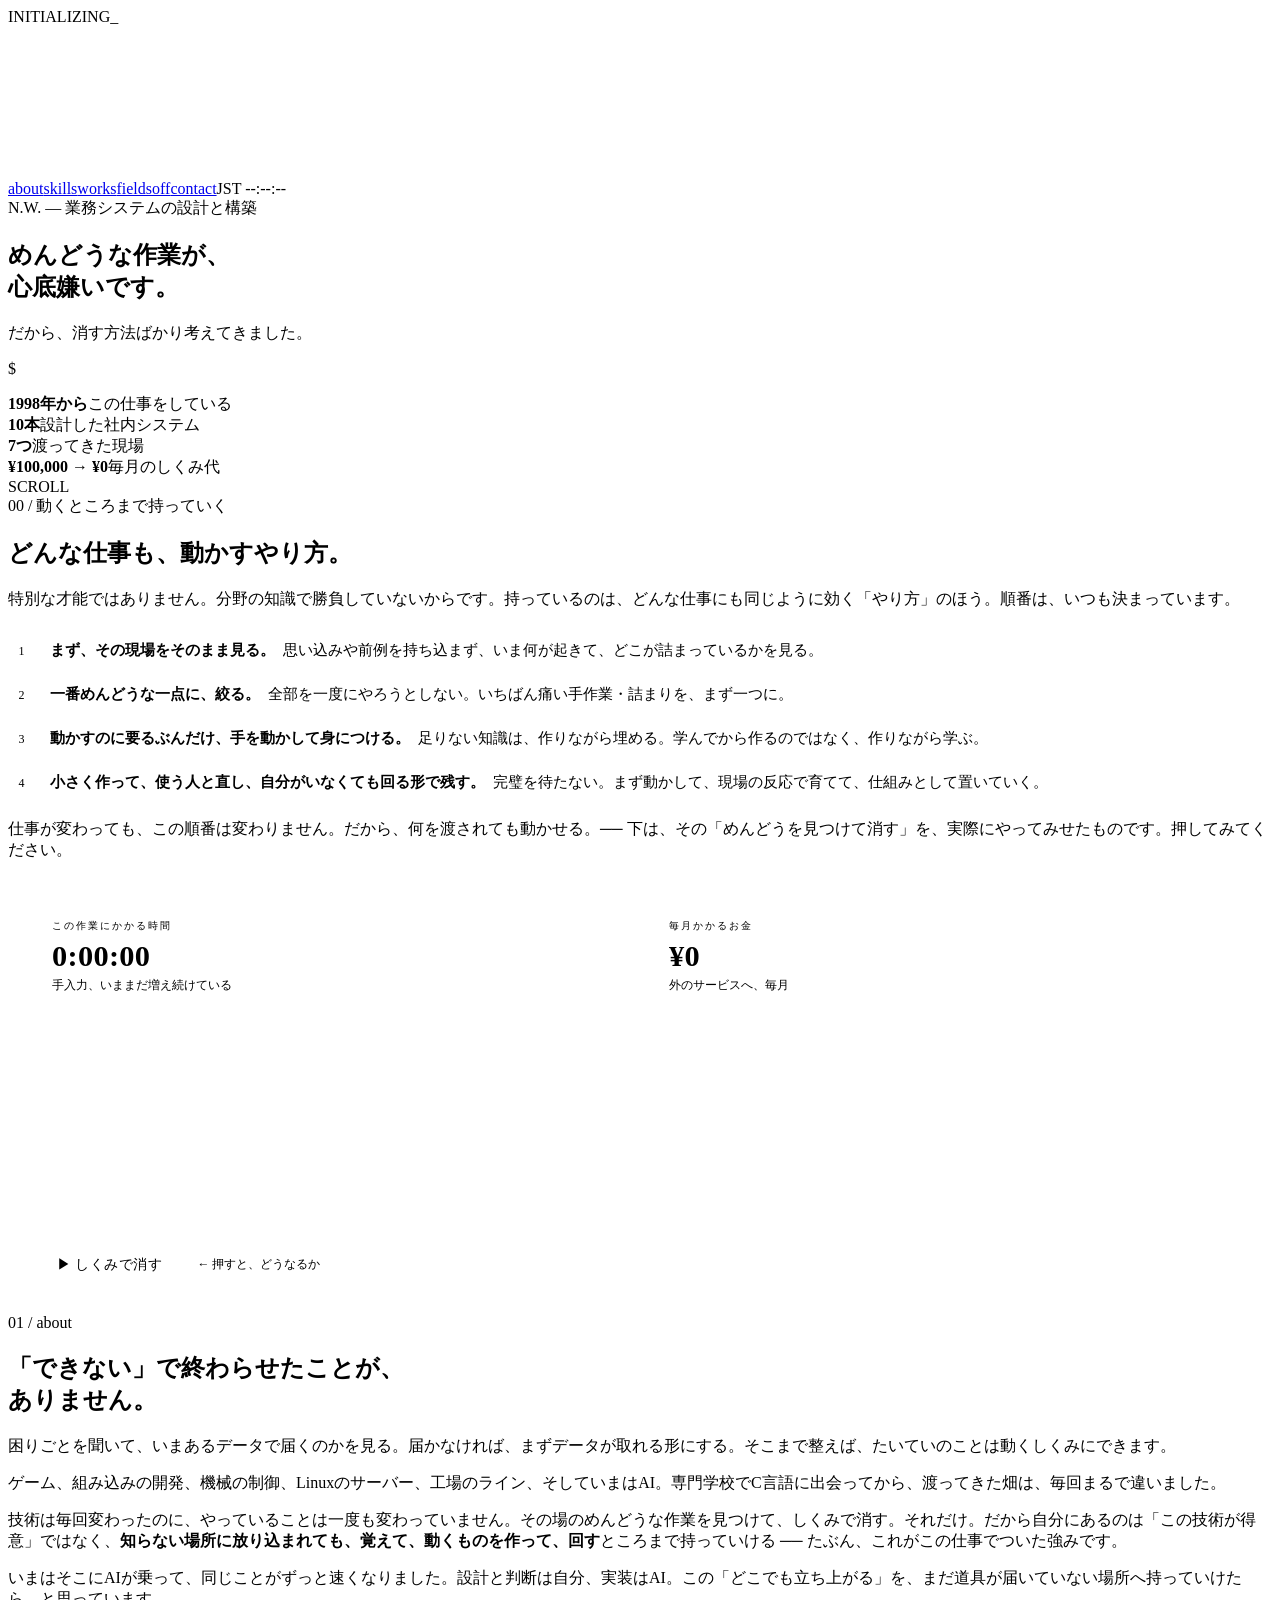
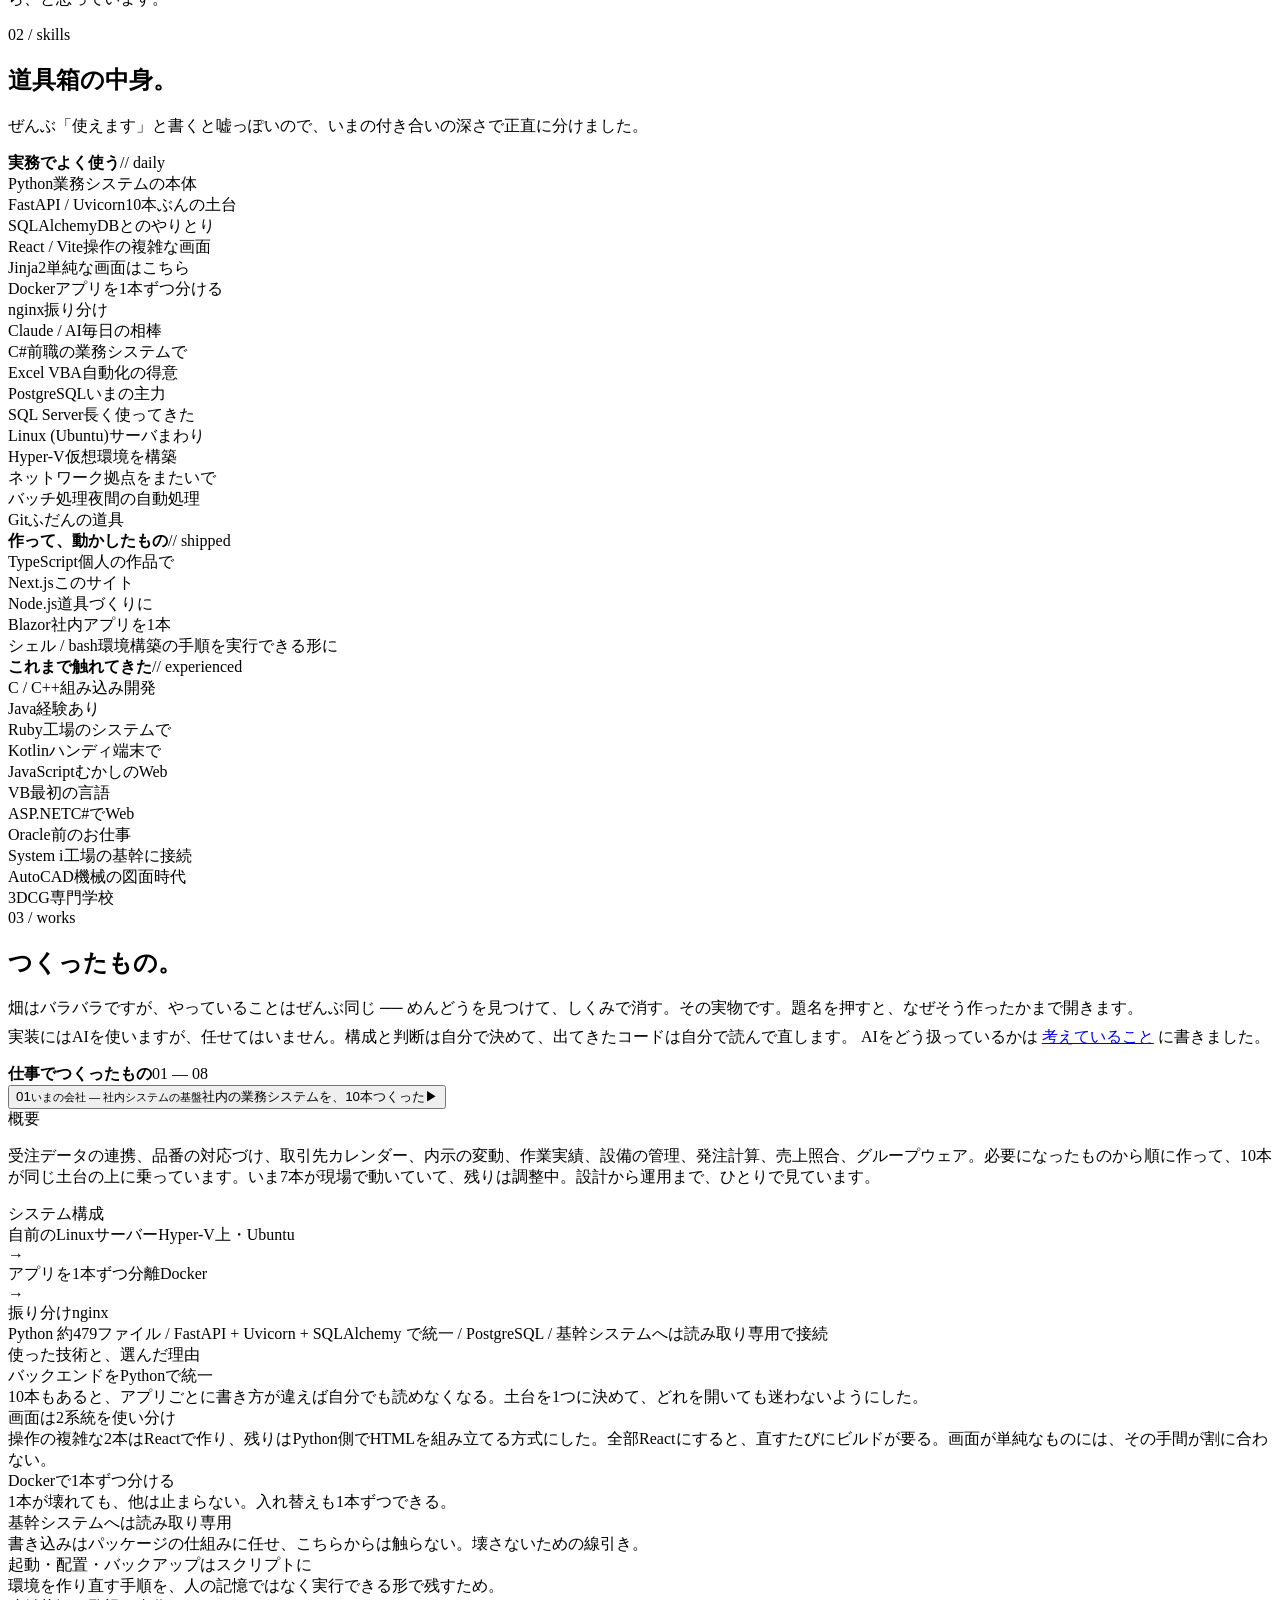
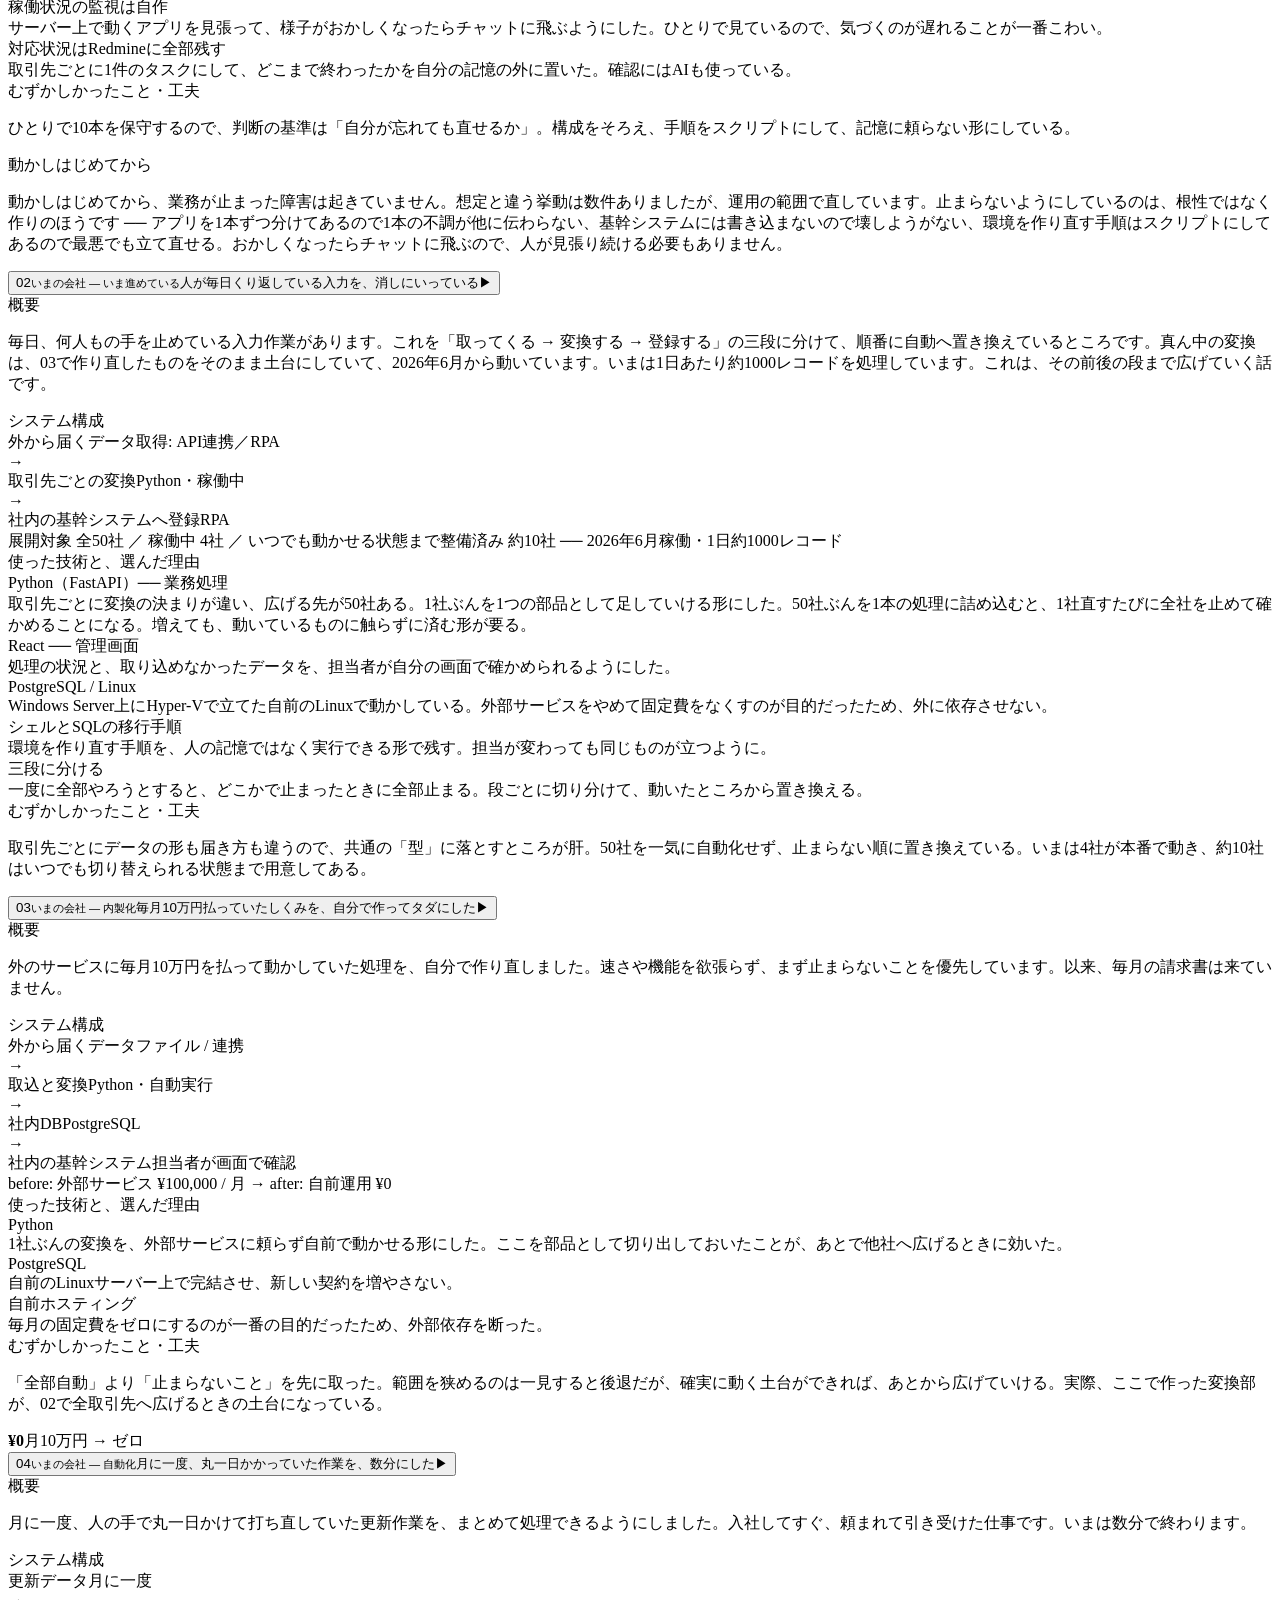
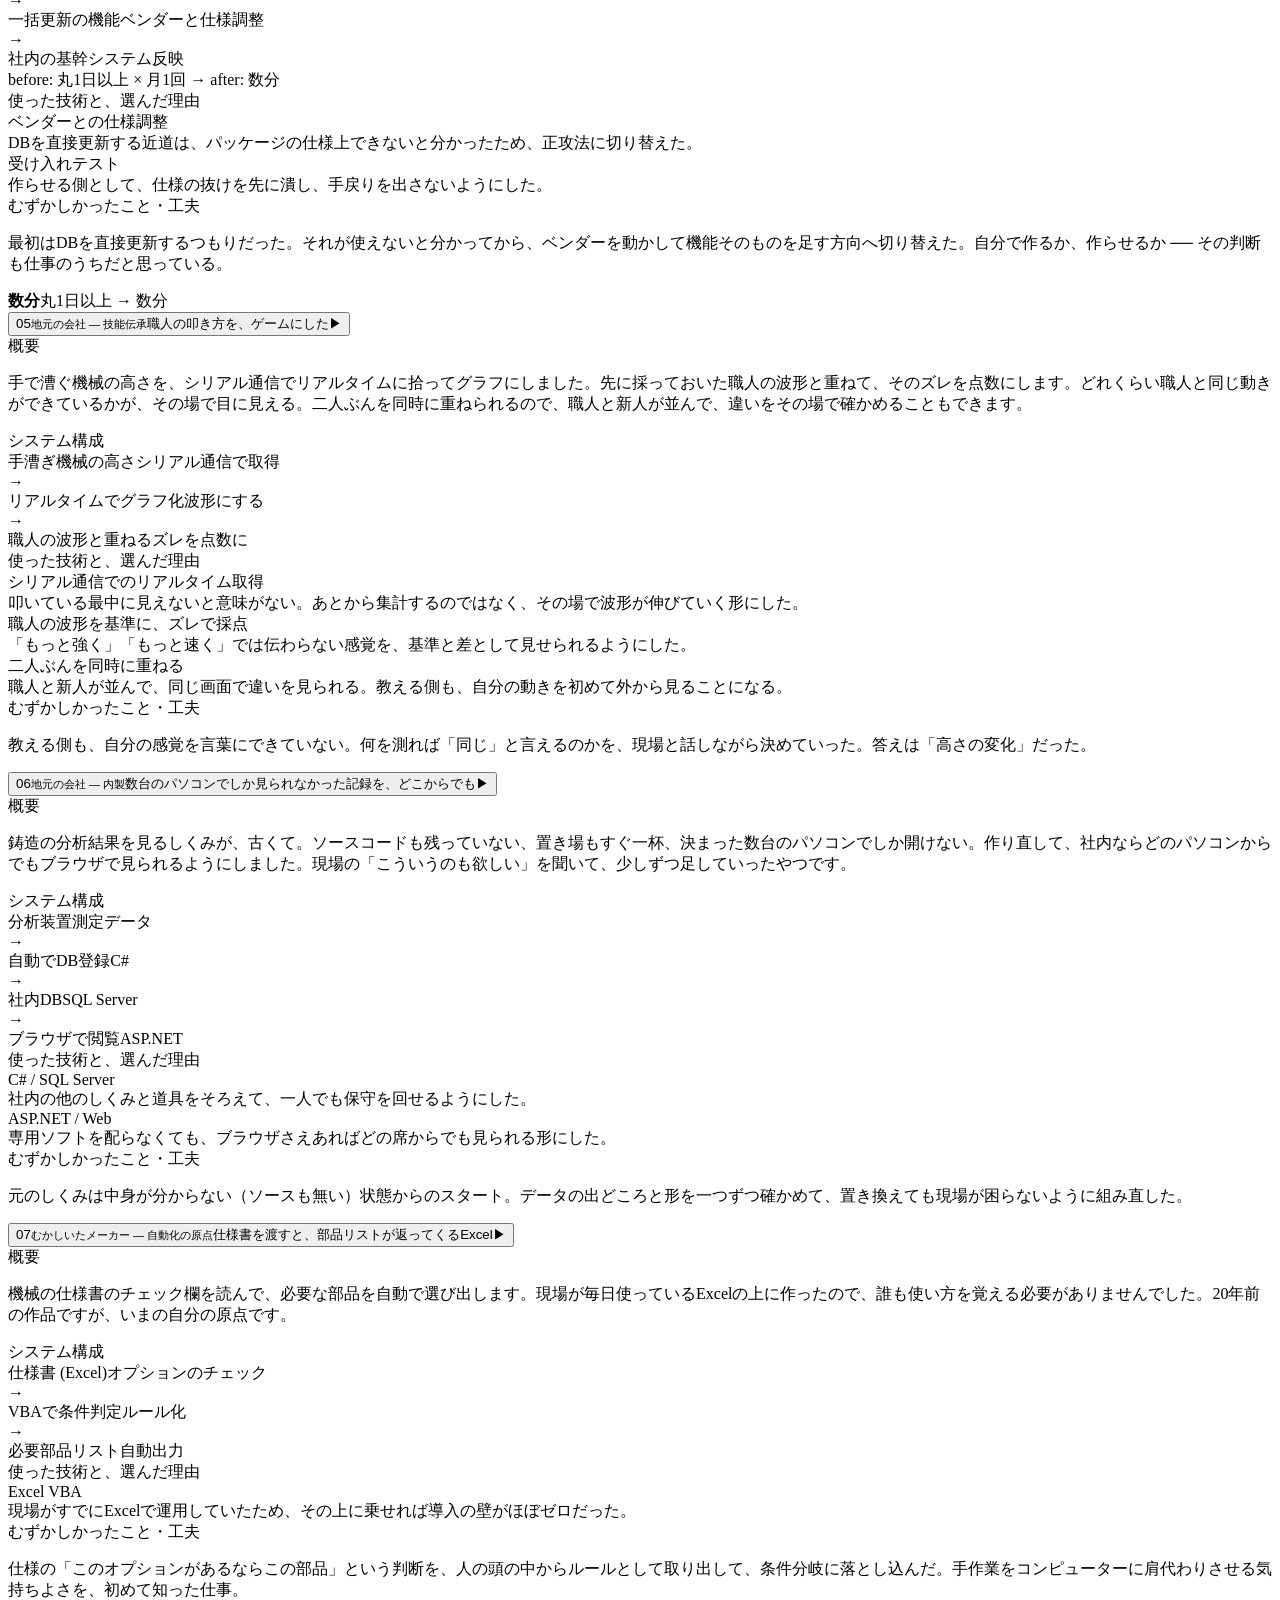
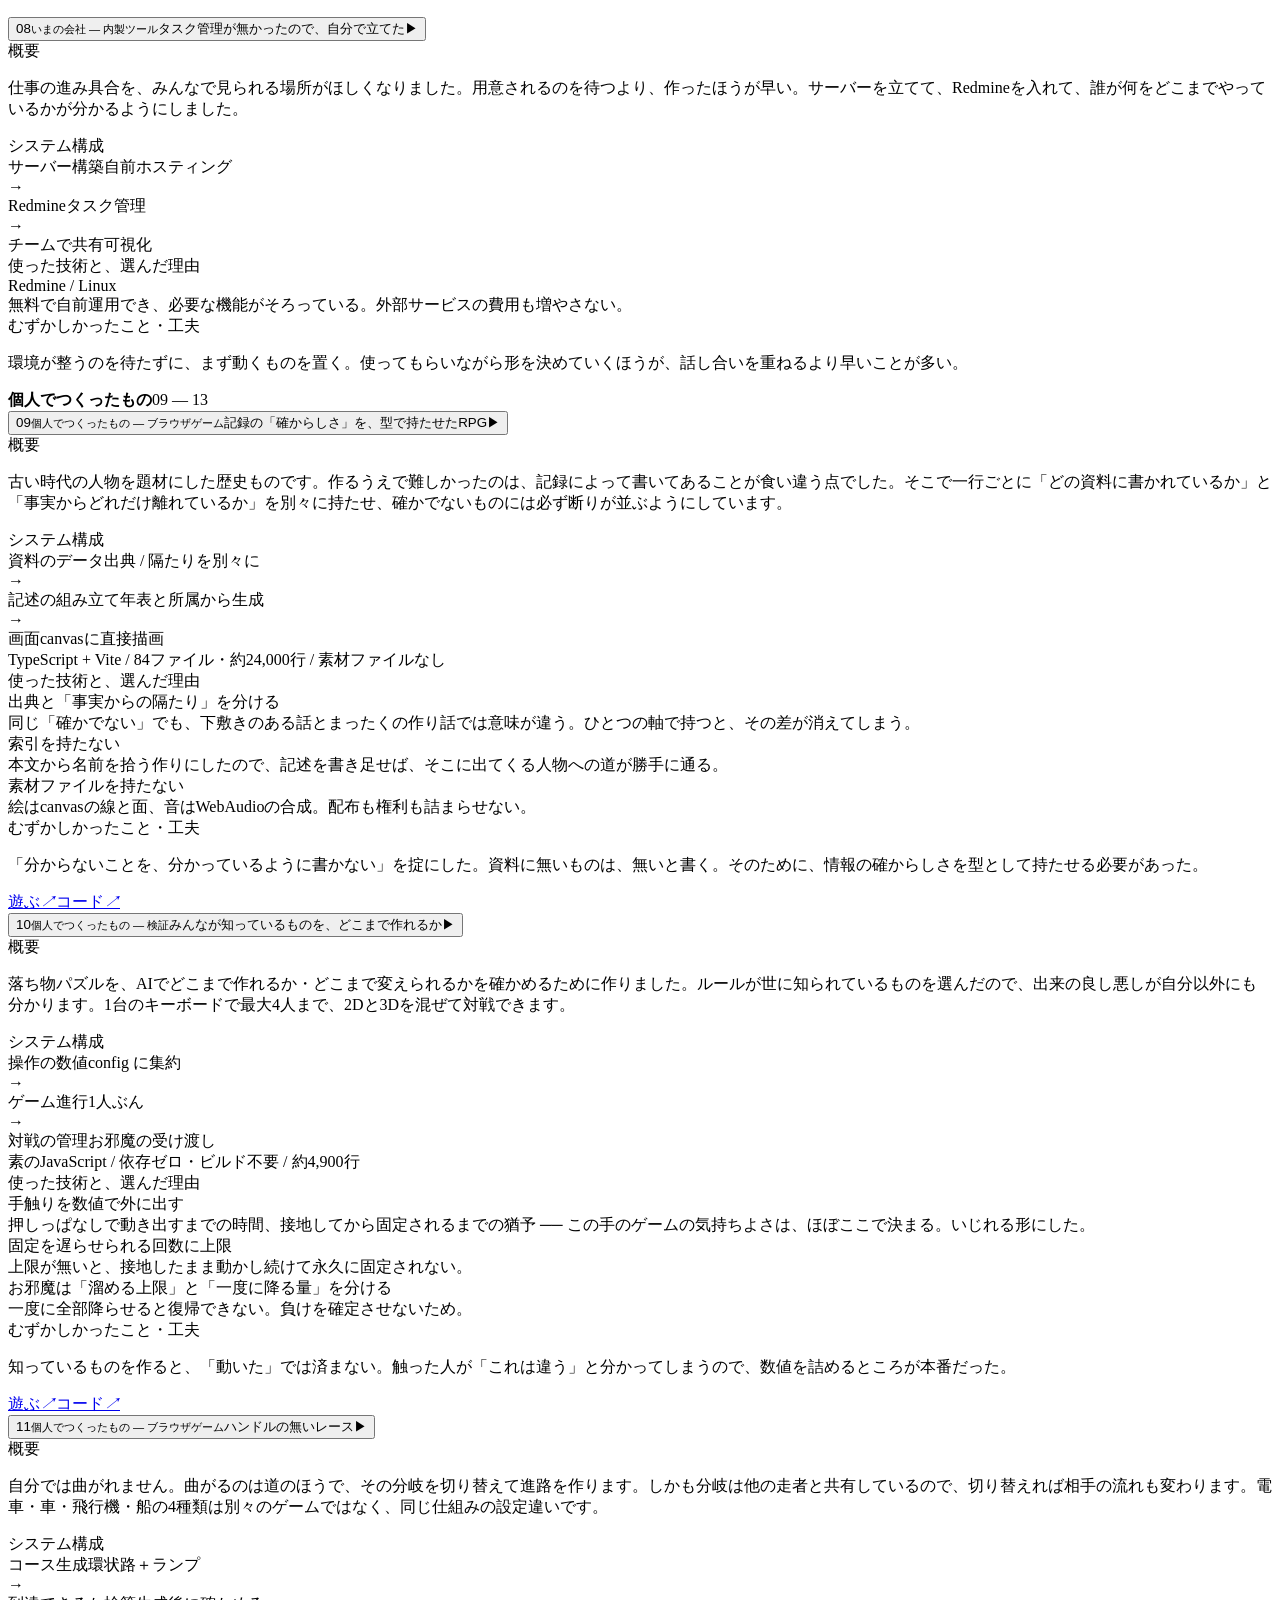
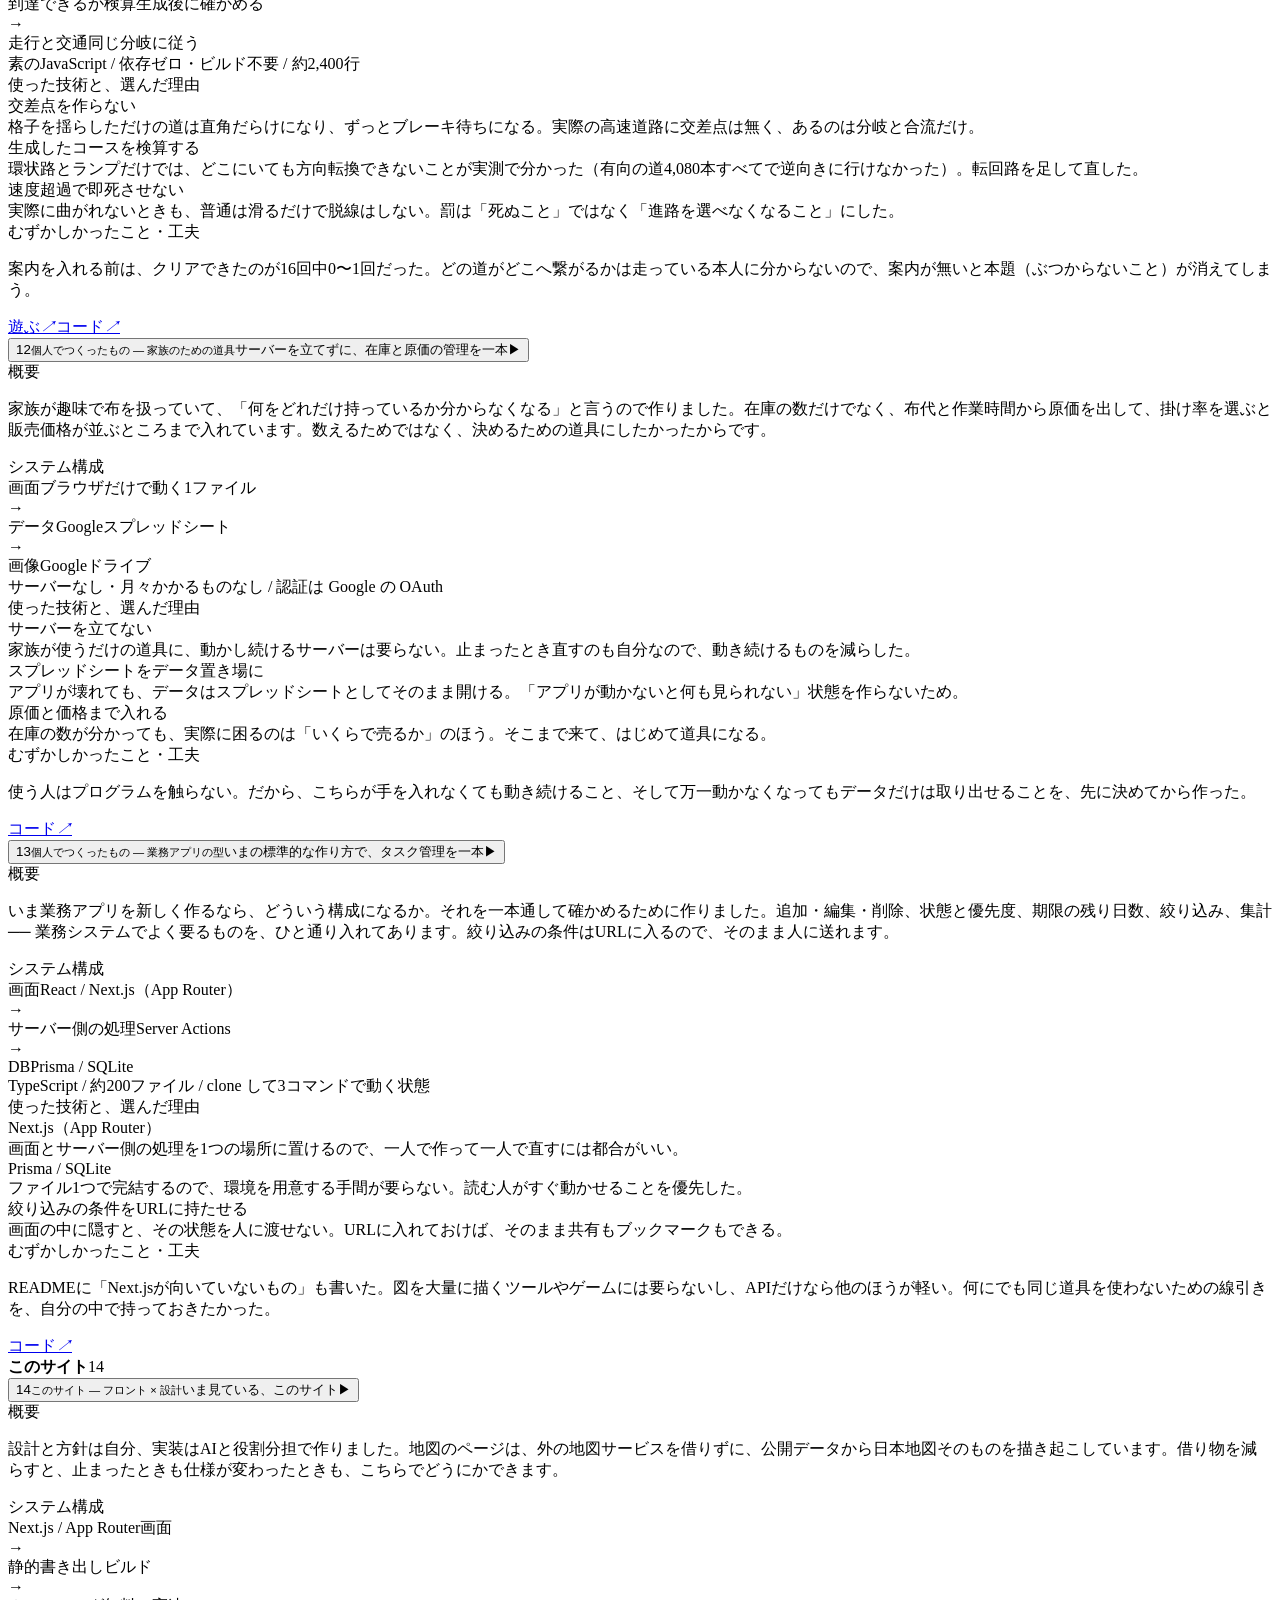
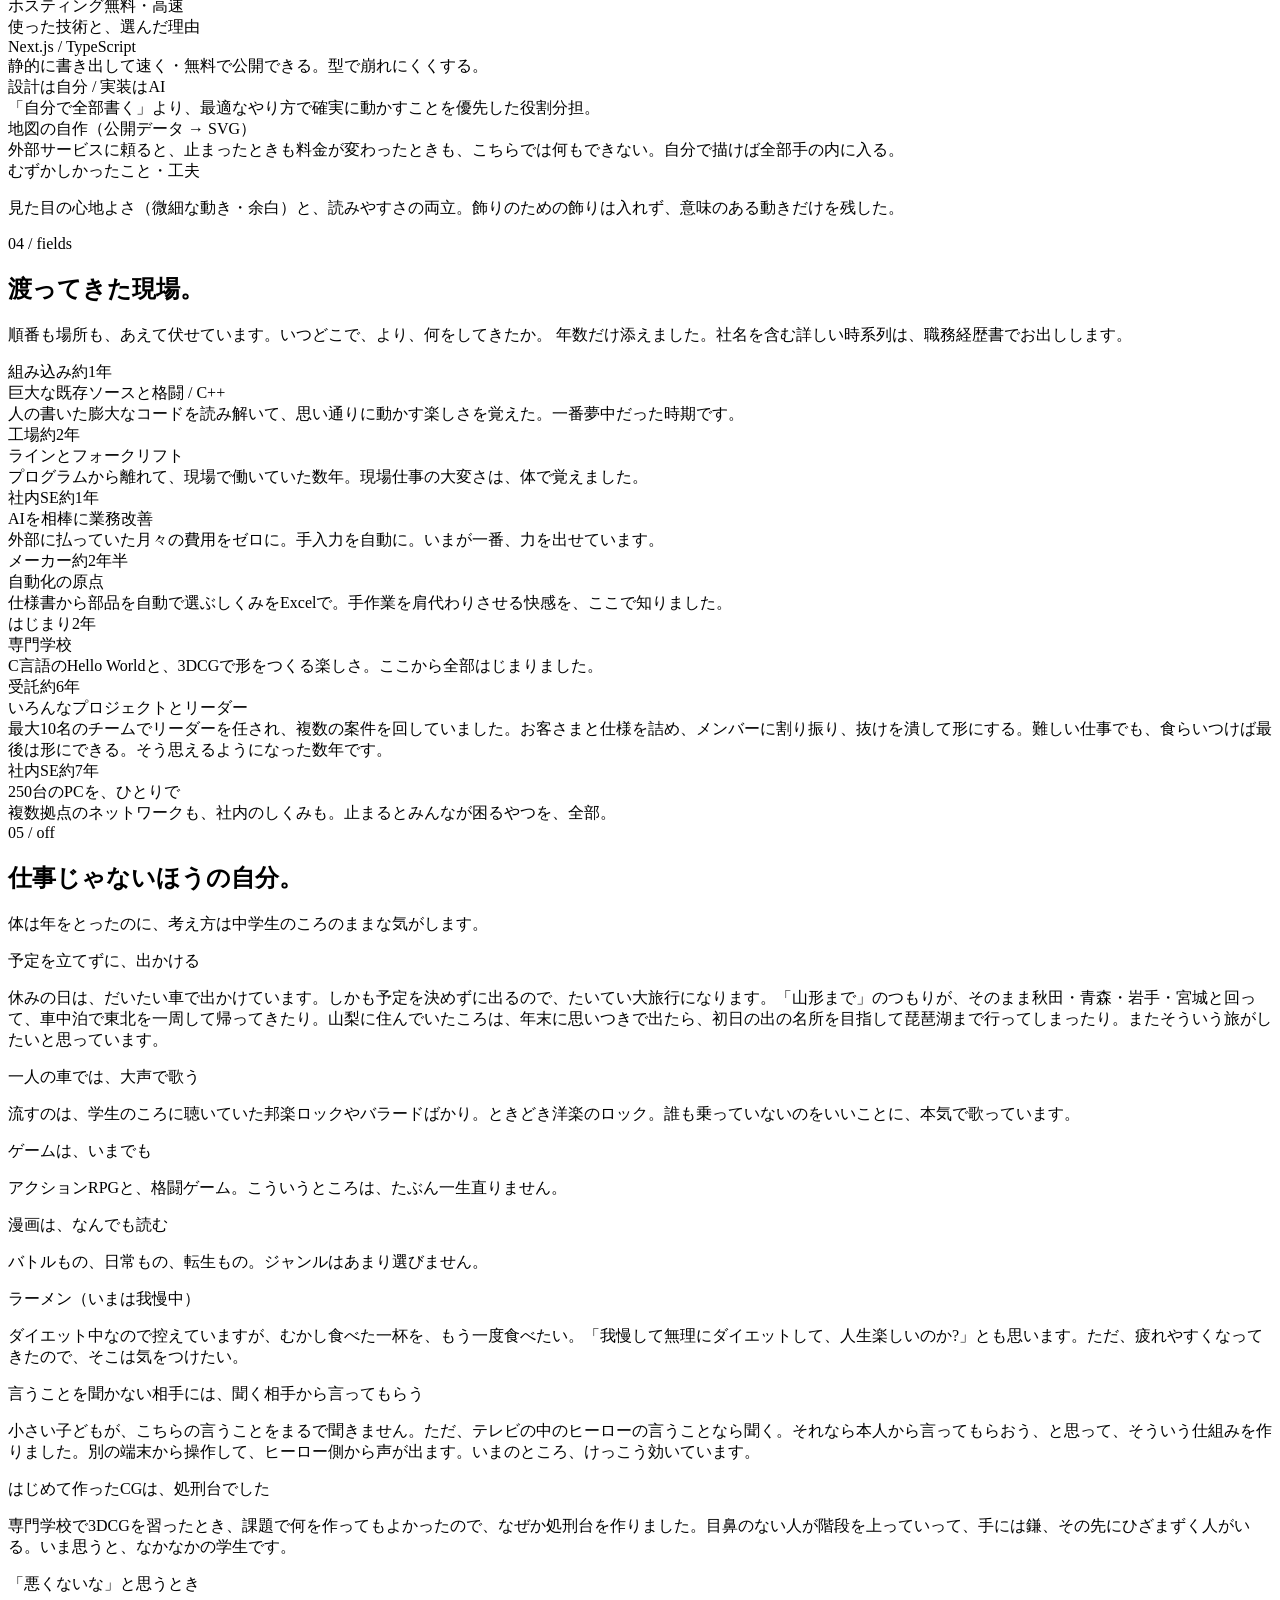
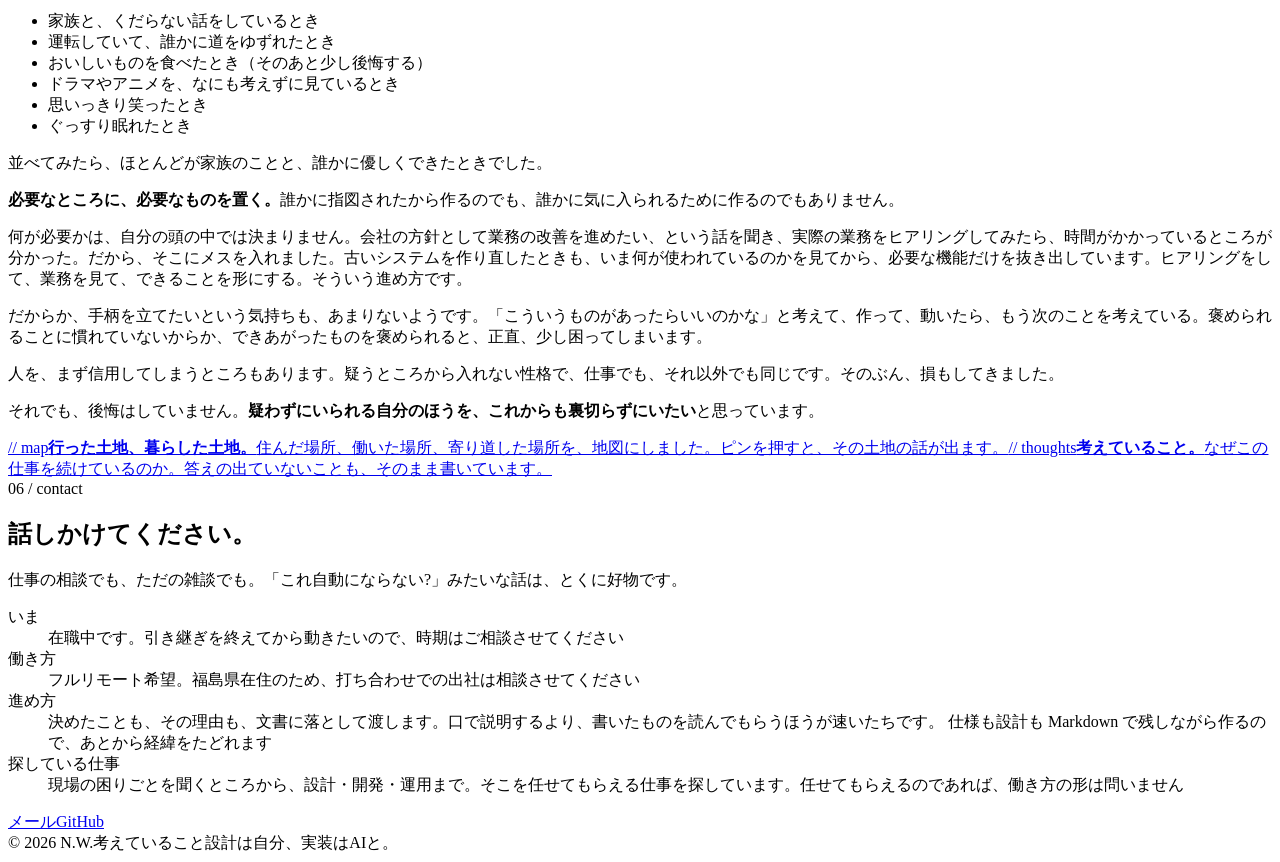
==== commit c7a92f79: "稼働条件の書き方を、読み手からどう見えるかで整理 - 「決めていません」を、任せてもらえるかどうかで選ぶ、という条件の形に - 「すぐに動くことはできません」を、引き継ぎを終えてから動きたい、に  C" ====
--- a/index.html
+++ b/index.html
@@ -38,4 +38,4 @@
             .md-cap b{color:var(--fg);font-weight:600;}
             .md-reset{font-family:var(--font-mono);font-size:.76rem;color:var(--faint);cursor:pointer;
               background:none;border:none;text-decoration:underline;text-underline-offset:3px;}
-          </style><div class="md-panel"><div class="md-stat"><div class="k">この作業にかかる時間</div><div class="v">0:00:00</div><div class="u">手入力、いままだ増え続けている</div></div><div class="md-stat"><div class="k">毎月かかるお金</div><div class="v">¥0</div><div class="u">外のサービスへ、毎月</div></div><div class="md-feed"></div><div class="md-bar"><button class="md-btn">▶ しくみで消す</button><span style="font-family:var(--font-mono);font-size:.76rem;color:var(--faint)">← 押すと、どうなるか</span></div></div></div></div></section><section id="about"><div class="reveal "><div class="label">01 / about</div><h2>「できない」で終わらせたことが、<br/>ありません。</h2><p class="section-lead">困りごとを聞いて、いまあるデータで届くのかを見る。届かなければ、まずデータが取れる形にする。そこまで整えば、たいていのことは動くしくみにできます。</p></div><div class="about-single"><div class="reveal "><div class="about-body"><p>ゲーム、組み込みの開発、機械の制御、Linuxのサーバー、工場のライン、そしていまはAI。専門学校でC言語に出会ってから、渡ってきた畑は、毎回まるで違いました。</p><p>技術は毎回変わったのに、やっていることは一度も変わっていません。その場のめんどうな作業を見つけて、しくみで消す。それだけ。だから自分にあるのは「この技術が得意」ではなく、<b>知らない場所に放り込まれても、覚えて、動くものを作って、回す</b>ところまで持っていける ── たぶん、これがこの仕事でついた強みです。</p><p class="muted">いまはそこにAIが乗って、同じことがずっと速くなりました。設計と判断は自分、実装はAI。この「どこでも立ち上がる」を、まだ道具が届いていない場所へ持っていけたら、と思っています。</p></div></div></div></section><section id="skills"><div class="reveal "><div class="label">02 / skills</div><h2>道具箱の中身。</h2><p class="section-lead">ぜんぶ「使えます」と書くと嘘っぽいので、いまの付き合いの深さで正直に分けました。</p></div><div class="reveal "><div class="skill-tier"><div class="tier-head"><b>実務でよく使う</b><span>// <!-- -->daily</span></div><div class="skills-grid"><div class="skill"><span class="skill-name">Python</span><span class="skill-note">業務システムの本体</span></div><div class="skill"><span class="skill-name">FastAPI / Uvicorn</span><span class="skill-note">10本ぶんの土台</span></div><div class="skill"><span class="skill-name">SQLAlchemy</span><span class="skill-note">DBとのやりとり</span></div><div class="skill"><span class="skill-name">React / Vite</span><span class="skill-note">操作の複雑な画面</span></div><div class="skill"><span class="skill-name">Jinja2</span><span class="skill-note">単純な画面はこちら</span></div><div class="skill"><span class="skill-name">Docker</span><span class="skill-note">アプリを1本ずつ分ける</span></div><div class="skill"><span class="skill-name">nginx</span><span class="skill-note">振り分け</span></div><div class="skill"><span class="skill-name">Claude / AI</span><span class="skill-note">毎日の相棒</span></div><div class="skill"><span class="skill-name">C#</span><span class="skill-note">前職の業務システムで</span></div><div class="skill"><span class="skill-name">Excel VBA</span><span class="skill-note">自動化の得意</span></div><div class="skill"><span class="skill-name">PostgreSQL</span><span class="skill-note">いまの主力</span></div><div class="skill"><span class="skill-name">SQL Server</span><span class="skill-note">長く使ってきた</span></div><div class="skill"><span class="skill-name">Linux (Ubuntu)</span><span class="skill-note">サーバまわり</span></div><div class="skill"><span class="skill-name">Hyper-V</span><span class="skill-note">仮想環境を構築</span></div><div class="skill"><span class="skill-name">ネットワーク</span><span class="skill-note">拠点をまたいで</span></div><div class="skill"><span class="skill-name">バッチ処理</span><span class="skill-note">夜間の自動処理</span></div><div class="skill"><span class="skill-name">Git</span><span class="skill-note">ふだんの道具</span></div></div></div></div><div class="reveal "><div class="skill-tier"><div class="tier-head"><b>作って、動かしたもの</b><span>// <!-- -->shipped</span></div><div class="skills-grid"><div class="skill"><span class="skill-name">TypeScript</span><span class="skill-note">個人の作品で</span></div><div class="skill"><span class="skill-name">Next.js</span><span class="skill-note">このサイト</span></div><div class="skill"><span class="skill-name">Node.js</span><span class="skill-note">道具づくりに</span></div><div class="skill"><span class="skill-name">Blazor</span><span class="skill-note">社内アプリを1本</span></div><div class="skill"><span class="skill-name">シェル / bash</span><span class="skill-note">環境構築の手順を実行できる形に</span></div></div></div></div><div class="reveal "><div class="skill-tier"><div class="tier-head"><b>これまで触れてきた</b><span>// <!-- -->experienced</span></div><div class="skills-grid"><div class="skill"><span class="skill-name">C / C++</span><span class="skill-note">組み込み開発</span></div><div class="skill"><span class="skill-name">Java</span><span class="skill-note">経験あり</span></div><div class="skill"><span class="skill-name">Ruby</span><span class="skill-note">工場のシステムで</span></div><div class="skill"><span class="skill-name">Kotlin</span><span class="skill-note">ハンディ端末で</span></div><div class="skill"><span class="skill-name">JavaScript</span><span class="skill-note">むかしのWeb</span></div><div class="skill"><span class="skill-name">VB</span><span class="skill-note">最初の言語</span></div><div class="skill"><span class="skill-name">ASP.NET</span><span class="skill-note">C#でWeb</span></div><div class="skill"><span class="skill-name">Oracle</span><span class="skill-note">前のお仕事</span></div><div class="skill"><span class="skill-name">System i</span><span class="skill-note">工場の基幹に接続</span></div><div class="skill"><span class="skill-name">AutoCAD</span><span class="skill-note">機械の図面時代</span></div><div class="skill"><span class="skill-name">3DCG</span><span class="skill-note">専門学校</span></div></div></div></div></section><section id="projects"><div class="reveal "><div class="label">03 / works</div><h2>つくったもの。</h2><p class="section-lead">畑はバラバラですが、やっていることはぜんぶ同じ ── めんどうを見つけて、しくみで消す。その実物です。題名を押すと、なぜそう作ったかまで開きます。</p><p class="section-lead" style="margin-top:-8px">実装にはAIを使いますが、任せてはいません。構成と判断は自分で決めて、出てきたコードは自分で読んで直します。 AIをどう扱っているかは <a href="thoughts/">考えていること</a> に書きました。</p></div><div class="reveal "><div class="projects"><div class="proj-group"><div class="proj-band"><b>仕事でつくったもの</b><span>01 — 08</span></div><div class="proj"><button class="proj-head"><span class="idx">01</span><span class="ttl"><small>いまの会社 — 社内システムの基盤</small>社内の業務システムを、10本つくった</span><span class="chev">▶</span></button><div class="proj-body-wrap"><div class="proj-body-inner"><div class="proj-body"><div class="proj-section"><div class="h">概要</div><p>受注データの連携、品番の対応づけ、取引先カレンダー、内示の変動、作業実績、設備の管理、発注計算、売上照合、グループウェア。必要になったものから順に作って、10本が同じ土台の上に乗っています。いま7本が現場で動いていて、残りは調整中。設計から運用まで、ひとりで見ています。</p></div><div class="proj-section"><div class="h">システム構成</div><div class="arch"><div class="arch-box"><span class="n">自前のLinuxサーバー</span><span class="d">Hyper-V上・Ubuntu</span></div><span class="arch-arrow">→</span><div class="arch-box accent"><span class="n">アプリを1本ずつ分離</span><span class="d">Docker</span></div><span class="arch-arrow">→</span><div class="arch-box"><span class="n">振り分け</span><span class="d">nginx</span></div></div><div class="arch-note">Python 約479ファイル / FastAPI + Uvicorn + SQLAlchemy で統一 / PostgreSQL / 基幹システムへは読み取り専用で接続</div></div><div class="proj-section"><div class="h">使った技術と、選んだ理由</div><div class="rationale"><div class="row"><div class="tech">バックエンドをPythonで統一</div><div class="why">10本もあると、アプリごとに書き方が違えば自分でも読めなくなる。土台を1つに決めて、どれを開いても迷わないようにした。</div></div><div class="row"><div class="tech">画面は2系統を使い分け</div><div class="why">操作の複雑な2本はReactで作り、残りはPython側でHTMLを組み立てる方式にした。全部Reactにすると、直すたびにビルドが要る。画面が単純なものには、その手間が割に合わない。</div></div><div class="row"><div class="tech">Dockerで1本ずつ分ける</div><div class="why">1本が壊れても、他は止まらない。入れ替えも1本ずつできる。</div></div><div class="row"><div class="tech">基幹システムへは読み取り専用</div><div class="why">書き込みはパッケージの仕組みに任せ、こちらからは触らない。壊さないための線引き。</div></div><div class="row"><div class="tech">起動・配置・バックアップはスクリプトに</div><div class="why">環境を作り直す手順を、人の記憶ではなく実行できる形で残すため。</div></div><div class="row"><div class="tech">稼働状況の監視は自作</div><div class="why">サーバー上で動くアプリを見張って、様子がおかしくなったらチャットに飛ぶようにした。ひとりで見ているので、気づくのが遅れることが一番こわい。</div></div><div class="row"><div class="tech">対応状況はRedmineに全部残す</div><div class="why">取引先ごとに1件のタスクにして、どこまで終わったかを自分の記憶の外に置いた。確認にはAIも使っている。</div></div></div></div><div class="proj-section"><div class="h">むずかしかったこと・工夫</div><p>ひとりで10本を保守するので、判断の基準は「自分が忘れても直せるか」。構成をそろえ、手順をスクリプトにして、記憶に頼らない形にしている。</p></div><div class="proj-section"><div class="h">動かしはじめてから</div><p>動かしはじめてから、業務が止まった障害は起きていません。想定と違う挙動は数件ありましたが、運用の範囲で直しています。止まらないようにしているのは、根性ではなく作りのほうです ── アプリを1本ずつ分けてあるので1本の不調が他に伝わらない、基幹システムには書き込まないので壊しようがない、環境を作り直す手順はスクリプトにしてあるので最悪でも立て直せる。おかしくなったらチャットに飛ぶので、人が見張り続ける必要もありません。</p></div></div></div></div></div><div class="proj"><button class="proj-head"><span class="idx">02</span><span class="ttl"><small>いまの会社 — いま進めている</small>人が毎日くり返している入力を、消しにいっている</span><span class="chev">▶</span></button><div class="proj-body-wrap"><div class="proj-body-inner"><div class="proj-body"><div class="proj-section"><div class="h">概要</div><p>毎日、何人もの手を止めている入力作業があります。これを「取ってくる → 変換する → 登録する」の三段に分けて、順番に自動へ置き換えているところです。真ん中の変換は、03で作り直したものをそのまま土台にしていて、2026年6月から動いています。いまは1日あたり約1000レコードを処理しています。これは、その前後の段まで広げていく話です。</p></div><div class="proj-section"><div class="h">システム構成</div><div class="arch"><div class="arch-box"><span class="n">外から届くデータ</span><span class="d">取得: API連携／RPA</span></div><span class="arch-arrow">→</span><div class="arch-box accent"><span class="n">取引先ごとの変換</span><span class="d">Python・稼働中</span></div><span class="arch-arrow">→</span><div class="arch-box"><span class="n">社内の基幹システムへ登録</span><span class="d">RPA</span></div></div><div class="arch-note">展開対象 全50社 ／ 稼働中 4社 ／ いつでも動かせる状態まで整備済み 約10社 ── 2026年6月稼働・1日約1000レコード</div></div><div class="proj-section"><div class="h">使った技術と、選んだ理由</div><div class="rationale"><div class="row"><div class="tech">Python（FastAPI）── 業務処理</div><div class="why">取引先ごとに変換の決まりが違い、広げる先が50社ある。1社ぶんを1つの部品として足していける形にした。50社ぶんを1本の処理に詰め込むと、1社直すたびに全社を止めて確かめることになる。増えても、動いているものに触らずに済む形が要る。</div></div><div class="row"><div class="tech">React ── 管理画面</div><div class="why">処理の状況と、取り込めなかったデータを、担当者が自分の画面で確かめられるようにした。</div></div><div class="row"><div class="tech">PostgreSQL / Linux</div><div class="why">Windows Server上にHyper-Vで立てた自前のLinuxで動かしている。外部サービスをやめて固定費をなくすのが目的だったため、外に依存させない。</div></div><div class="row"><div class="tech">シェルとSQLの移行手順</div><div class="why">環境を作り直す手順を、人の記憶ではなく実行できる形で残す。担当が変わっても同じものが立つように。</div></div><div class="row"><div class="tech">三段に分ける</div><div class="why">一度に全部やろうとすると、どこかで止まったときに全部止まる。段ごとに切り分けて、動いたところから置き換える。</div></div></div></div><div class="proj-section"><div class="h">むずかしかったこと・工夫</div><p>取引先ごとにデータの形も届き方も違うので、共通の「型」に落とすところが肝。50社を一気に自動化せず、止まらない順に置き換えている。いまは4社が本番で動き、約10社はいつでも切り替えられる状態まで用意してある。</p></div></div></div></div></div><div class="proj"><button class="proj-head"><span class="idx">03</span><span class="ttl"><small>いまの会社 — 内製化</small>毎月10万円払っていたしくみを、自分で作ってタダにした</span><span class="chev">▶</span></button><div class="proj-body-wrap"><div class="proj-body-inner"><div class="proj-body"><div class="proj-section"><div class="h">概要</div><p>外のサービスに毎月10万円を払って動かしていた処理を、自分で作り直しました。速さや機能を欲張らず、まず止まらないことを優先しています。以来、毎月の請求書は来ていません。</p></div><div class="proj-section"><div class="h">システム構成</div><div class="arch"><div class="arch-box"><span class="n">外から届くデータ</span><span class="d">ファイル / 連携</span></div><span class="arch-arrow">→</span><div class="arch-box accent"><span class="n">取込と変換</span><span class="d">Python・自動実行</span></div><span class="arch-arrow">→</span><div class="arch-box"><span class="n">社内DB</span><span class="d">PostgreSQL</span></div><span class="arch-arrow">→</span><div class="arch-box"><span class="n">社内の基幹システム</span><span class="d">担当者が画面で確認</span></div></div><div class="arch-note">before: 外部サービス ¥100,000 / 月 → after: 自前運用 ¥0</div></div><div class="proj-section"><div class="h">使った技術と、選んだ理由</div><div class="rationale"><div class="row"><div class="tech">Python</div><div class="why">1社ぶんの変換を、外部サービスに頼らず自前で動かせる形にした。ここを部品として切り出しておいたことが、あとで他社へ広げるときに効いた。</div></div><div class="row"><div class="tech">PostgreSQL</div><div class="why">自前のLinuxサーバー上で完結させ、新しい契約を増やさない。</div></div><div class="row"><div class="tech">自前ホスティング</div><div class="why">毎月の固定費をゼロにするのが一番の目的だったため、外部依存を断った。</div></div></div></div><div class="proj-section"><div class="h">むずかしかったこと・工夫</div><p>「全部自動」より「止まらないこと」を先に取った。範囲を狭めるのは一見すると後退だが、確実に動く土台ができれば、あとから広げていける。実際、ここで作った変換部が、02で全取引先へ広げるときの土台になっている。</p></div><div class="proj-section"><div class="proj-result"><b>¥0</b><span>月10万円 → ゼロ</span></div></div></div></div></div></div><div class="proj"><button class="proj-head"><span class="idx">04</span><span class="ttl"><small>いまの会社 — 自動化</small>月に一度、丸一日かかっていた作業を、数分にした</span><span class="chev">▶</span></button><div class="proj-body-wrap"><div class="proj-body-inner"><div class="proj-body"><div class="proj-section"><div class="h">概要</div><p>月に一度、人の手で丸一日かけて打ち直していた更新作業を、まとめて処理できるようにしました。入社してすぐ、頼まれて引き受けた仕事です。いまは数分で終わります。</p></div><div class="proj-section"><div class="h">システム構成</div><div class="arch"><div class="arch-box"><span class="n">更新データ</span><span class="d">月に一度</span></div><span class="arch-arrow">→</span><div class="arch-box accent"><span class="n">一括更新の機能</span><span class="d">ベンダーと仕様調整</span></div><span class="arch-arrow">→</span><div class="arch-box"><span class="n">社内の基幹システム</span><span class="d">反映</span></div></div><div class="arch-note">before: 丸1日以上 × 月1回 → after: 数分</div></div><div class="proj-section"><div class="h">使った技術と、選んだ理由</div><div class="rationale"><div class="row"><div class="tech">ベンダーとの仕様調整</div><div class="why">DBを直接更新する近道は、パッケージの仕様上できないと分かったため、正攻法に切り替えた。</div></div><div class="row"><div class="tech">受け入れテスト</div><div class="why">作らせる側として、仕様の抜けを先に潰し、手戻りを出さないようにした。</div></div></div></div><div class="proj-section"><div class="h">むずかしかったこと・工夫</div><p>最初はDBを直接更新するつもりだった。それが使えないと分かってから、ベンダーを動かして機能そのものを足す方向へ切り替えた。自分で作るか、作らせるか ── その判断も仕事のうちだと思っている。</p></div><div class="proj-section"><div class="proj-result"><b>数分</b><span>丸1日以上 → 数分</span></div></div></div></div></div></div><div class="proj"><button class="proj-head"><span class="idx">05</span><span class="ttl"><small>地元の会社 — 技能伝承</small>職人の叩き方を、ゲームにした</span><span class="chev">▶</span></button><div class="proj-body-wrap"><div class="proj-body-inner"><div class="proj-body"><div class="proj-section"><div class="h">概要</div><p>手で漕ぐ機械の高さを、シリアル通信でリアルタイムに拾ってグラフにしました。先に採っておいた職人の波形と重ねて、そのズレを点数にします。どれくらい職人と同じ動きができているかが、その場で目に見える。二人ぶんを同時に重ねられるので、職人と新人が並んで、違いをその場で確かめることもできます。</p></div><div class="proj-section"><div class="h">システム構成</div><div class="arch"><div class="arch-box"><span class="n">手漕ぎ機械の高さ</span><span class="d">シリアル通信で取得</span></div><span class="arch-arrow">→</span><div class="arch-box accent"><span class="n">リアルタイムでグラフ化</span><span class="d">波形にする</span></div><span class="arch-arrow">→</span><div class="arch-box"><span class="n">職人の波形と重ねる</span><span class="d">ズレを点数に</span></div></div></div><div class="proj-section"><div class="h">使った技術と、選んだ理由</div><div class="rationale"><div class="row"><div class="tech">シリアル通信でのリアルタイム取得</div><div class="why">叩いている最中に見えないと意味がない。あとから集計するのではなく、その場で波形が伸びていく形にした。</div></div><div class="row"><div class="tech">職人の波形を基準に、ズレで採点</div><div class="why">「もっと強く」「もっと速く」では伝わらない感覚を、基準と差として見せられるようにした。</div></div><div class="row"><div class="tech">二人ぶんを同時に重ねる</div><div class="why">職人と新人が並んで、同じ画面で違いを見られる。教える側も、自分の動きを初めて外から見ることになる。</div></div></div></div><div class="proj-section"><div class="h">むずかしかったこと・工夫</div><p>教える側も、自分の感覚を言葉にできていない。何を測れば「同じ」と言えるのかを、現場と話しながら決めていった。答えは「高さの変化」だった。</p></div></div></div></div></div><div class="proj"><button class="proj-head"><span class="idx">06</span><span class="ttl"><small>地元の会社 — 内製</small>数台のパソコンでしか見られなかった記録を、どこからでも</span><span class="chev">▶</span></button><div class="proj-body-wrap"><div class="proj-body-inner"><div class="proj-body"><div class="proj-section"><div class="h">概要</div><p>鋳造の分析結果を見るしくみが、古くて。ソースコードも残っていない、置き場もすぐ一杯、決まった数台のパソコンでしか開けない。作り直して、社内ならどのパソコンからでもブラウザで見られるようにしました。現場の「こういうのも欲しい」を聞いて、少しずつ足していったやつです。</p></div><div class="proj-section"><div class="h">システム構成</div><div class="arch"><div class="arch-box"><span class="n">分析装置</span><span class="d">測定データ</span></div><span class="arch-arrow">→</span><div class="arch-box accent"><span class="n">自動でDB登録</span><span class="d">C#</span></div><span class="arch-arrow">→</span><div class="arch-box"><span class="n">社内DB</span><span class="d">SQL Server</span></div><span class="arch-arrow">→</span><div class="arch-box"><span class="n">ブラウザで閲覧</span><span class="d">ASP.NET</span></div></div></div><div class="proj-section"><div class="h">使った技術と、選んだ理由</div><div class="rationale"><div class="row"><div class="tech">C# / SQL Server</div><div class="why">社内の他のしくみと道具をそろえて、一人でも保守を回せるようにした。</div></div><div class="row"><div class="tech">ASP.NET / Web</div><div class="why">専用ソフトを配らなくても、ブラウザさえあればどの席からでも見られる形にした。</div></div></div></div><div class="proj-section"><div class="h">むずかしかったこと・工夫</div><p>元のしくみは中身が分からない（ソースも無い）状態からのスタート。データの出どころと形を一つずつ確かめて、置き換えても現場が困らないように組み直した。</p></div></div></div></div></div><div class="proj"><button class="proj-head"><span class="idx">07</span><span class="ttl"><small>むかしいたメーカー — 自動化の原点</small>仕様書を渡すと、部品リストが返ってくるExcel</span><span class="chev">▶</span></button><div class="proj-body-wrap"><div class="proj-body-inner"><div class="proj-body"><div class="proj-section"><div class="h">概要</div><p>機械の仕様書のチェック欄を読んで、必要な部品を自動で選び出します。現場が毎日使っているExcelの上に作ったので、誰も使い方を覚える必要がありませんでした。20年前の作品ですが、いまの自分の原点です。</p></div><div class="proj-section"><div class="h">システム構成</div><div class="arch"><div class="arch-box"><span class="n">仕様書 (Excel)</span><span class="d">オプションのチェック</span></div><span class="arch-arrow">→</span><div class="arch-box accent"><span class="n">VBAで条件判定</span><span class="d">ルール化</span></div><span class="arch-arrow">→</span><div class="arch-box"><span class="n">必要部品リスト</span><span class="d">自動出力</span></div></div></div><div class="proj-section"><div class="h">使った技術と、選んだ理由</div><div class="rationale"><div class="row"><div class="tech">Excel VBA</div><div class="why">現場がすでにExcelで運用していたため、その上に乗せれば導入の壁がほぼゼロだった。</div></div></div></div><div class="proj-section"><div class="h">むずかしかったこと・工夫</div><p>仕様の「このオプションがあるならこの部品」という判断を、人の頭の中からルールとして取り出して、条件分岐に落とし込んだ。手作業をコンピューターに肩代わりさせる気持ちよさを、初めて知った仕事。</p></div></div></div></div></div><div class="proj"><button class="proj-head"><span class="idx">08</span><span class="ttl"><small>いまの会社 — 内製ツール</small>タスク管理が無かったので、自分で立てた</span><span class="chev">▶</span></button><div class="proj-body-wrap"><div class="proj-body-inner"><div class="proj-body"><div class="proj-section"><div class="h">概要</div><p>仕事の進み具合を、みんなで見られる場所がほしくなりました。用意されるのを待つより、作ったほうが早い。サーバーを立てて、Redmineを入れて、誰が何をどこまでやっているかが分かるようにしました。</p></div><div class="proj-section"><div class="h">システム構成</div><div class="arch"><div class="arch-box"><span class="n">サーバー構築</span><span class="d">自前ホスティング</span></div><span class="arch-arrow">→</span><div class="arch-box accent"><span class="n">Redmine</span><span class="d">タスク管理</span></div><span class="arch-arrow">→</span><div class="arch-box"><span class="n">チームで共有</span><span class="d">可視化</span></div></div></div><div class="proj-section"><div class="h">使った技術と、選んだ理由</div><div class="rationale"><div class="row"><div class="tech">Redmine / Linux</div><div class="why">無料で自前運用でき、必要な機能がそろっている。外部サービスの費用も増やさない。</div></div></div></div><div class="proj-section"><div class="h">むずかしかったこと・工夫</div><p>環境が整うのを待たずに、まず動くものを置く。使ってもらいながら形を決めていくほうが、話し合いを重ねるより早いことが多い。</p></div></div></div></div></div></div><div class="proj-group"><div class="proj-band"><b>個人でつくったもの</b><span>09 — 13</span></div><div class="proj"><button class="proj-head"><span class="idx">09</span><span class="ttl"><small>個人でつくったもの — ブラウザゲーム</small>記録の「確からしさ」を、型で持たせたRPG</span><span class="chev">▶</span></button><div class="proj-body-wrap"><div class="proj-body-inner"><div class="proj-body"><div class="proj-section"><div class="h">概要</div><p>古い時代の人物を題材にした歴史ものです。作るうえで難しかったのは、記録によって書いてあることが食い違う点でした。そこで一行ごとに「どの資料に書かれているか」と「事実からどれだけ離れているか」を別々に持たせ、確かでないものには必ず断りが並ぶようにしています。</p></div><div class="proj-section"><div class="h">システム構成</div><div class="arch"><div class="arch-box"><span class="n">資料のデータ</span><span class="d">出典 / 隔たりを別々に</span></div><span class="arch-arrow">→</span><div class="arch-box accent"><span class="n">記述の組み立て</span><span class="d">年表と所属から生成</span></div><span class="arch-arrow">→</span><div class="arch-box"><span class="n">画面</span><span class="d">canvasに直接描画</span></div></div><div class="arch-note">TypeScript + Vite / 84ファイル・約24,000行 / 素材ファイルなし</div></div><div class="proj-section"><div class="h">使った技術と、選んだ理由</div><div class="rationale"><div class="row"><div class="tech">出典と「事実からの隔たり」を分ける</div><div class="why">同じ「確かでない」でも、下敷きのある話とまったくの作り話では意味が違う。ひとつの軸で持つと、その差が消えてしまう。</div></div><div class="row"><div class="tech">索引を持たない</div><div class="why">本文から名前を拾う作りにしたので、記述を書き足せば、そこに出てくる人物への道が勝手に通る。</div></div><div class="row"><div class="tech">素材ファイルを持たない</div><div class="why">絵はcanvasの線と面、音はWebAudioの合成。配布も権利も詰まらせない。</div></div></div></div><div class="proj-section"><div class="h">むずかしかったこと・工夫</div><p>「分からないことを、分かっているように書かない」を掟にした。資料に無いものは、無いと書く。そのために、情報の確からしさを型として持たせる必要があった。</p></div><div class="proj-section"><div class="proj-links"><a href="https://nw-work-commits.github.io/gyakutenroku/" target="_blank" rel="noopener noreferrer">遊ぶ<i>↗</i></a><a href="https://github.com/nw-work-commits/gyakutenroku" target="_blank" rel="noopener noreferrer">コード<i>↗</i></a></div></div></div></div></div></div><div class="proj"><button class="proj-head"><span class="idx">10</span><span class="ttl"><small>個人でつくったもの — 検証</small>みんなが知っているものを、どこまで作れるか</span><span class="chev">▶</span></button><div class="proj-body-wrap"><div class="proj-body-inner"><div class="proj-body"><div class="proj-section"><div class="h">概要</div><p>落ち物パズルを、AIでどこまで作れるか・どこまで変えられるかを確かめるために作りました。ルールが世に知られているものを選んだので、出来の良し悪しが自分以外にも分かります。1台のキーボードで最大4人まで、2Dと3Dを混ぜて対戦できます。</p></div><div class="proj-section"><div class="h">システム構成</div><div class="arch"><div class="arch-box"><span class="n">操作の数値</span><span class="d">config に集約</span></div><span class="arch-arrow">→</span><div class="arch-box"><span class="n">ゲーム進行</span><span class="d">1人ぶん</span></div><span class="arch-arrow">→</span><div class="arch-box accent"><span class="n">対戦の管理</span><span class="d">お邪魔の受け渡し</span></div></div><div class="arch-note">素のJavaScript / 依存ゼロ・ビルド不要 / 約4,900行</div></div><div class="proj-section"><div class="h">使った技術と、選んだ理由</div><div class="rationale"><div class="row"><div class="tech">手触りを数値で外に出す</div><div class="why">押しっぱなしで動き出すまでの時間、接地してから固定されるまでの猶予 ── この手のゲームの気持ちよさは、ほぼここで決まる。いじれる形にした。</div></div><div class="row"><div class="tech">固定を遅らせられる回数に上限</div><div class="why">上限が無いと、接地したまま動かし続けて永久に固定されない。</div></div><div class="row"><div class="tech">お邪魔は「溜める上限」と「一度に降る量」を分ける</div><div class="why">一度に全部降らせると復帰できない。負けを確定させないため。</div></div></div></div><div class="proj-section"><div class="h">むずかしかったこと・工夫</div><p>知っているものを作ると、「動いた」では済まない。触った人が「これは違う」と分かってしまうので、数値を詰めるところが本番だった。</p></div><div class="proj-section"><div class="proj-links"><a href="https://nw-work-commits.github.io/tetlis/" target="_blank" rel="noopener noreferrer">遊ぶ<i>↗</i></a><a href="https://github.com/nw-work-commits/tetlis" target="_blank" rel="noopener noreferrer">コード<i>↗</i></a></div></div></div></div></div></div><div class="proj"><button class="proj-head"><span class="idx">11</span><span class="ttl"><small>個人でつくったもの — ブラウザゲーム</small>ハンドルの無いレース</span><span class="chev">▶</span></button><div class="proj-body-wrap"><div class="proj-body-inner"><div class="proj-body"><div class="proj-section"><div class="h">概要</div><p>自分では曲がれません。曲がるのは道のほうで、その分岐を切り替えて進路を作ります。しかも分岐は他の走者と共有しているので、切り替えれば相手の流れも変わります。電車・車・飛行機・船の4種類は別々のゲームではなく、同じ仕組みの設定違いです。</p></div><div class="proj-section"><div class="h">システム構成</div><div class="arch"><div class="arch-box"><span class="n">コース生成</span><span class="d">環状路＋ランプ</span></div><span class="arch-arrow">→</span><div class="arch-box accent"><span class="n">到達できるか検算</span><span class="d">生成後に確かめる</span></div><span class="arch-arrow">→</span><div class="arch-box"><span class="n">走行と交通</span><span class="d">同じ分岐に従う</span></div></div><div class="arch-note">素のJavaScript / 依存ゼロ・ビルド不要 / 約2,400行</div></div><div class="proj-section"><div class="h">使った技術と、選んだ理由</div><div class="rationale"><div class="row"><div class="tech">交差点を作らない</div><div class="why">格子を揺らしただけの道は直角だらけになり、ずっとブレーキ待ちになる。実際の高速道路に交差点は無く、あるのは分岐と合流だけ。</div></div><div class="row"><div class="tech">生成したコースを検算する</div><div class="why">環状路とランプだけでは、どこにいても方向転換できないことが実測で分かった（有向の道4,080本すべてで逆向きに行けなかった）。転回路を足して直した。</div></div><div class="row"><div class="tech">速度超過で即死させない</div><div class="why">実際に曲がれないときも、普通は滑るだけで脱線はしない。罰は「死ぬこと」ではなく「進路を選べなくなること」にした。</div></div></div></div><div class="proj-section"><div class="h">むずかしかったこと・工夫</div><p>案内を入れる前は、クリアできたのが16回中0〜1回だった。どの道がどこへ繋がるかは走っている本人に分からないので、案内が無いと本題（ぶつからないこと）が消えてしまう。</p></div><div class="proj-section"><div class="proj-links"><a href="https://nw-work-commits.github.io/shunt/" target="_blank" rel="noopener noreferrer">遊ぶ<i>↗</i></a><a href="https://github.com/nw-work-commits/shunt" target="_blank" rel="noopener noreferrer">コード<i>↗</i></a></div></div></div></div></div></div><div class="proj"><button class="proj-head"><span class="idx">12</span><span class="ttl"><small>個人でつくったもの — 家族のための道具</small>サーバーを立てずに、在庫と原価の管理を一本</span><span class="chev">▶</span></button><div class="proj-body-wrap"><div class="proj-body-inner"><div class="proj-body"><div class="proj-section"><div class="h">概要</div><p>家族が趣味で布を扱っていて、「何をどれだけ持っているか分からなくなる」と言うので作りました。在庫の数だけでなく、布代と作業時間から原価を出して、掛け率を選ぶと販売価格が並ぶところまで入れています。数えるためではなく、決めるための道具にしたかったからです。</p></div><div class="proj-section"><div class="h">システム構成</div><div class="arch"><div class="arch-box"><span class="n">画面</span><span class="d">ブラウザだけで動く1ファイル</span></div><span class="arch-arrow">→</span><div class="arch-box accent"><span class="n">データ</span><span class="d">Googleスプレッドシート</span></div><span class="arch-arrow">→</span><div class="arch-box"><span class="n">画像</span><span class="d">Googleドライブ</span></div></div><div class="arch-note">サーバーなし・月々かかるものなし / 認証は Google の OAuth</div></div><div class="proj-section"><div class="h">使った技術と、選んだ理由</div><div class="rationale"><div class="row"><div class="tech">サーバーを立てない</div><div class="why">家族が使うだけの道具に、動かし続けるサーバーは要らない。止まったとき直すのも自分なので、動き続けるものを減らした。</div></div><div class="row"><div class="tech">スプレッドシートをデータ置き場に</div><div class="why">アプリが壊れても、データはスプレッドシートとしてそのまま開ける。「アプリが動かないと何も見られない」状態を作らないため。</div></div><div class="row"><div class="tech">原価と価格まで入れる</div><div class="why">在庫の数が分かっても、実際に困るのは「いくらで売るか」のほう。そこまで来て、はじめて道具になる。</div></div></div></div><div class="proj-section"><div class="h">むずかしかったこと・工夫</div><p>使う人はプログラムを触らない。だから、こちらが手を入れなくても動き続けること、そして万一動かなくなってもデータだけは取り出せることを、先に決めてから作った。</p></div><div class="proj-section"><div class="proj-links"><a href="https://github.com/nw-work-commits/fabric-inventory" target="_blank" rel="noopener noreferrer">コード<i>↗</i></a></div></div></div></div></div></div><div class="proj"><button class="proj-head"><span class="idx">13</span><span class="ttl"><small>個人でつくったもの — 業務アプリの型</small>いまの標準的な作り方で、タスク管理を一本</span><span class="chev">▶</span></button><div class="proj-body-wrap"><div class="proj-body-inner"><div class="proj-body"><div class="proj-section"><div class="h">概要</div><p>いま業務アプリを新しく作るなら、どういう構成になるか。それを一本通して確かめるために作りました。追加・編集・削除、状態と優先度、期限の残り日数、絞り込み、集計 ── 業務システムでよく要るものを、ひと通り入れてあります。絞り込みの条件はURLに入るので、そのまま人に送れます。</p></div><div class="proj-section"><div class="h">システム構成</div><div class="arch"><div class="arch-box"><span class="n">画面</span><span class="d">React / Next.js（App Router）</span></div><span class="arch-arrow">→</span><div class="arch-box accent"><span class="n">サーバー側の処理</span><span class="d">Server Actions</span></div><span class="arch-arrow">→</span><div class="arch-box"><span class="n">DB</span><span class="d">Prisma / SQLite</span></div></div><div class="arch-note">TypeScript / 約200ファイル / clone して3コマンドで動く状態</div></div><div class="proj-section"><div class="h">使った技術と、選んだ理由</div><div class="rationale"><div class="row"><div class="tech">Next.js（App Router）</div><div class="why">画面とサーバー側の処理を1つの場所に置けるので、一人で作って一人で直すには都合がいい。</div></div><div class="row"><div class="tech">Prisma / SQLite</div><div class="why">ファイル1つで完結するので、環境を用意する手間が要らない。読む人がすぐ動かせることを優先した。</div></div><div class="row"><div class="tech">絞り込みの条件をURLに持たせる</div><div class="why">画面の中に隠すと、その状態を人に渡せない。URLに入れておけば、そのまま共有もブックマークもできる。</div></div></div></div><div class="proj-section"><div class="h">むずかしかったこと・工夫</div><p>READMEに「Next.jsが向いていないもの」も書いた。図を大量に描くツールやゲームには要らないし、APIだけなら他のほうが軽い。何にでも同じ道具を使わないための線引きを、自分の中で持っておきたかった。</p></div><div class="proj-section"><div class="proj-links"><a href="https://github.com/nw-work-commits/task-board" target="_blank" rel="noopener noreferrer">コード<i>↗</i></a></div></div></div></div></div></div></div><div class="proj-group"><div class="proj-band"><b>このサイト</b><span>14</span></div><div class="proj"><button class="proj-head"><span class="idx">14</span><span class="ttl"><small>このサイト — フロント × 設計</small>いま見ている、このサイト</span><span class="chev">▶</span></button><div class="proj-body-wrap"><div class="proj-body-inner"><div class="proj-body"><div class="proj-section"><div class="h">概要</div><p>設計と方針は自分、実装はAIと役割分担で作りました。地図のページは、外の地図サービスを借りずに、公開データから日本地図そのものを描き起こしています。借り物を減らすと、止まったときも仕様が変わったときも、こちらでどうにかできます。</p></div><div class="proj-section"><div class="h">システム構成</div><div class="arch"><div class="arch-box"><span class="n">Next.js / App Router</span><span class="d">画面</span></div><span class="arch-arrow">→</span><div class="arch-box accent"><span class="n">静的書き出し</span><span class="d">ビルド</span></div><span class="arch-arrow">→</span><div class="arch-box"><span class="n">ホスティング</span><span class="d">無料・高速</span></div></div></div><div class="proj-section"><div class="h">使った技術と、選んだ理由</div><div class="rationale"><div class="row"><div class="tech">Next.js / TypeScript</div><div class="why">静的に書き出して速く・無料で公開できる。型で崩れにくくする。</div></div><div class="row"><div class="tech">設計は自分 / 実装はAI</div><div class="why">「自分で全部書く」より、最適なやり方で確実に動かすことを優先した役割分担。</div></div><div class="row"><div class="tech">地図の自作（公開データ → SVG）</div><div class="why">外部サービスに頼ると、止まったときも料金が変わったときも、こちらでは何もできない。自分で描けば全部手の内に入る。</div></div></div></div><div class="proj-section"><div class="h">むずかしかったこと・工夫</div><p>見た目の心地よさ（微細な動き・余白）と、読みやすさの両立。飾りのための飾りは入れず、意味のある動きだけを残した。</p></div></div></div></div></div></div></div></div></section><section id="timeline"><div class="reveal "><div class="label">04 / fields</div><h2>渡ってきた現場。</h2><p class="section-lead">順番も場所も、あえて伏せています。いつどこで、より、何をしてきたか。 年数だけ添えました。社名を含む詳しい時系列は、職務経歴書でお出しします。</p></div><div class="reveal "><div class="timeline"><div class="tl-item"><div class="tl-date">組み込み<span class="tl-years">約1年</span></div><div class="tl-title">巨大な既存ソースと格闘 / C++</div><div class="tl-desc">人の書いた膨大なコードを読み解いて、思い通りに動かす楽しさを覚えた。一番夢中だった時期です。</div></div><div class="tl-item"><div class="tl-date">工場<span class="tl-years">約2年</span></div><div class="tl-title">ラインとフォークリフト</div><div class="tl-desc">プログラムから離れて、現場で働いていた数年。現場仕事の大変さは、体で覚えました。</div></div><div class="tl-item"><div class="tl-date">社内SE<span class="tl-years">約1年</span></div><div class="tl-title">AIを相棒に業務改善</div><div class="tl-desc">外部に払っていた月々の費用をゼロに。手入力を自動に。いまが一番、力を出せています。</div></div><div class="tl-item"><div class="tl-date">メーカー<span class="tl-years">約2年半</span></div><div class="tl-title">自動化の原点</div><div class="tl-desc">仕様書から部品を自動で選ぶしくみをExcelで。手作業を肩代わりさせる快感を、ここで知りました。</div></div><div class="tl-item"><div class="tl-date">はじまり<span class="tl-years">2年</span></div><div class="tl-title">専門学校</div><div class="tl-desc">C言語のHello Worldと、3DCGで形をつくる楽しさ。ここから全部はじまりました。</div></div><div class="tl-item"><div class="tl-date">受託<span class="tl-years">約6年</span></div><div class="tl-title">いろんなプロジェクトとリーダー</div><div class="tl-desc">最大10名のチームでリーダーを任され、複数の案件を回していました。お客さまと仕様を詰め、メンバーに割り振り、抜けを潰して形にする。難しい仕事でも、食らいつけば最後は形にできる。そう思えるようになった数年です。</div></div><div class="tl-item"><div class="tl-date">社内SE<span class="tl-years">約7年</span></div><div class="tl-title">250台のPCを、ひとりで</div><div class="tl-desc">複数拠点のネットワークも、社内のしくみも。止まるとみんなが困るやつを、全部。</div></div></div></div></section><section id="personal"><div class="reveal "><div class="label">05 / off</div><h2>仕事じゃないほうの自分。</h2><p class="section-lead">体は年をとったのに、考え方は中学生のころのままな気がします。</p></div><div class="reveal "><div class="off-grid"><div class="off-item"><div class="off-head">予定を立てずに、出かける</div><p>休みの日は、だいたい車で出かけています。しかも予定を決めずに出るので、たいてい大旅行になります。「山形まで」のつもりが、そのまま秋田・青森・岩手・宮城と回って、車中泊で東北を一周して帰ってきたり。山梨に住んでいたころは、年末に思いつきで出たら、初日の出の名所を目指して琵琶湖まで行ってしまったり。またそういう旅がしたいと思っています。</p></div><div class="off-item"><div class="off-head">一人の車では、大声で歌う</div><p>流すのは、学生のころに聴いていた邦楽ロックやバラードばかり。ときどき洋楽のロック。誰も乗っていないのをいいことに、本気で歌っています。</p></div><div class="off-item"><div class="off-head">ゲームは、いまでも</div><p>アクションRPGと、格闘ゲーム。こういうところは、たぶん一生直りません。</p></div><div class="off-item"><div class="off-head">漫画は、なんでも読む</div><p>バトルもの、日常もの、転生もの。ジャンルはあまり選びません。</p></div><div class="off-item"><div class="off-head">ラーメン（いまは我慢中）</div><p>ダイエット中なので控えていますが、むかし食べた一杯を、もう一度食べたい。「我慢して無理にダイエットして、人生楽しいのか?」とも思います。ただ、疲れやすくなってきたので、そこは気をつけたい。</p></div><div class="off-item"><div class="off-head">言うことを聞かない相手には、聞く相手から言ってもらう</div><p>小さい子どもが、こちらの言うことをまるで聞きません。ただ、テレビの中のヒーローの言うことなら聞く。それなら本人から言ってもらおう、と思って、そういう仕組みを作りました。別の端末から操作して、ヒーロー側から声が出ます。いまのところ、けっこう効いています。</p></div><div class="off-item"><div class="off-head">はじめて作ったCGは、処刑台でした</div><p>専門学校で3DCGを習ったとき、課題で何を作ってもよかったので、なぜか処刑台を作りました。目鼻のない人が階段を上っていって、手には鎌、その先にひざまずく人がいる。いま思うと、なかなかの学生です。</p></div></div></div><div class="reveal "><div class="off-moments"><div class="off-moments-head">「悪くないな」と思うとき</div><ul><li>家族と、くだらない話をしているとき</li><li>運転していて、誰かに道をゆずれたとき</li><li>おいしいものを食べたとき（そのあと少し後悔する）</li><li>ドラマやアニメを、なにも考えずに見ているとき</li><li>思いっきり笑ったとき</li><li>ぐっすり眠れたとき</li></ul><p class="off-moments-note">並べてみたら、ほとんどが家族のことと、誰かに優しくできたときでした。</p></div></div><div class="reveal "><div class="off-closing"><p><b>必要なところに、必要なものを置く。</b>誰かに指図されたから作るのでも、誰かに気に入られるために作るのでもありません。</p><p>何が必要かは、自分の頭の中では決まりません。会社の方針として業務の改善を進めたい、という話を聞き、実際の業務をヒアリングしてみたら、時間がかかっているところが分かった。だから、そこにメスを入れました。古いシステムを作り直したときも、いま何が使われているのかを見てから、必要な機能だけを抜き出しています。ヒアリングをして、業務を見て、できることを形にする。そういう進め方です。</p><p>だからか、手柄を立てたいという気持ちも、あまりないようです。「こういうものがあったらいいのかな」と考えて、作って、動いたら、もう次のことを考えている。褒められることに慣れていないからか、できあがったものを褒められると、正直、少し困ってしまいます。</p><p>人を、まず信用してしまうところもあります。疑うところから入れない性格で、仕事でも、それ以外でも同じです。そのぶん、損もしてきました。</p><p>それでも、後悔はしていません。<b>疑わずにいられる自分のほうを、これからも裏切らずにいたい</b>と思っています。</p></div></div><div class="reveal "><div class="off-links"><a href="places/"><span class="k">// map</span><b>行った土地、暮らした土地。</b><span class="d">住んだ場所、働いた場所、寄り道した場所を、地図にしました。ピンを押すと、その土地の話が出ます。</span></a><a href="thoughts/"><span class="k">// thoughts</span><b>考えていること。</b><span class="d">なぜこの仕事を続けているのか。答えの出ていないことも、そのまま書いています。</span></a></div></div></section><section id="contact"><div class="reveal "><div class="label">06 / contact</div><h2>話しかけてください。</h2><p class="section-lead">仕事の相談でも、ただの雑談でも。「これ自動にならない?」みたいな話は、とくに好物です。</p><dl class="avail"><dt>いま</dt><dd>在職中です。引き継ぎがあるので、すぐに動くことはできません。時期は相談させてください</dd><dt>働き方</dt><dd>フルリモート希望。福島県在住のため、打ち合わせでの出社は相談させてください</dd><dt>進め方</dt><dd>決めたことも、その理由も、文書に落として渡します。口で説明するより、書いたものを読んでもらうほうが速いたちです。 仕様も設計も Markdown で残しながら作るので、あとから経緯をたどれます</dd><dt>探している仕事</dt><dd>現場の困りごとを聞くところから、設計・開発・運用まで任せてもらえる仕事。働き方や契約の形は決めていません。いいと思える場所があれば、そこに合わせます</dd></dl><div class="contact-grid"><a class="contact-link" href="mailto:nw.537.work@gmail.com"><i></i>メール</a><a class="contact-link" href="https://github.com/nw-work-commits" target="_blank" rel="noopener noreferrer"><i></i>GitHub</a></div></div></section><footer><span>© 2026 N.W.</span><span><a href="thoughts/" style="color:inherit;text-decoration:none;border-bottom:1px solid var(--line)">考えていること</a></span><span>設計は自分、実装はAIと。</span></footer><!--$--><!--/$--><script src="/portfolio/_next/static/chunks/0ht900cau6_ur.js" id="_R_" async=""></script><script>(self.__next_f=self.__next_f||[]).push([0])</script><script>self.__next_f.push([1,"1:\"$Sreact.fragment\"\n2:I[39756,[\"/portfolio/_next/static/chunks/0dbhjjzl8qfwv.js\"],\"default\"]\n3:I[37457,[\"/portfolio/_next/static/chunks/0dbhjjzl8qfwv.js\"],\"default\"]\n4:I[25205,[\"/portfolio/_next/static/chunks/0dbhjjzl8qfwv.js\",\"/portfolio/_next/static/chunks/0si4p_jg571go.js\"],\"default\"]\n5:I[27059,[\"/portfolio/_next/static/chunks/0dbhjjzl8qfwv.js\",\"/portfolio/_next/static/chunks/0si4p_jg571go.js\"],\"default\"]\n6:I[83029,[\"/portfolio/_next/static/chunks/0dbhjjzl8qfwv.js\",\"/portfolio/_next/static/chunks/0si4p_jg571go.js\"],\"default\"]\n7:I[84834,[\"/portfolio/_next/static/chunks/0dbhjjzl8qfwv.js\",\"/portfolio/_next/static/chunks/0si4p_jg571go.js\"],\"default\"]\n8:I[32177,[\"/portfolio/_next/static/chunks/0dbhjjzl8qfwv.js\",\"/portfolio/_next/static/chunks/0si4p_jg571go.js\"],\"default\"]\n9:I[66720,[\"/portfolio/_next/static/chunks/0dbhjjzl8qfwv.js\",\"/portfolio/_next/static/chunks/0si4p_jg571go.js\"],\"default\"]\na:I[96199,[\"/portfolio/_next/static/chunks/0dbhjjzl8qfwv.js\",\"/portfolio/_next/static/chunks/0si4p_jg571go.js\"],\"default\"]\n21:I[68027,[\"/portfolio/_next/static/chunks/0dbhjjzl8qfwv.js\"],\"default\",1]\n:HL[\"/portfolio/_next/static/chunks/093p.lxywew5w.css\",\"style\"]\n:HL[\"/portfolio/_next/static/media/70bc3e132a0a741e-s.p.1409xf.ylxg8g.woff2\",\"font\",{\"crossOrigin\":\"\",\"type\":\"font/woff2\"}]\n:HL[\"/portfolio/_next/static/media/83afe278b6a6bb3c-s.p.0q-301v4kxxnr.woff2\",\"font\",{\"crossOrigin\":\"\",\"type\":\"font/woff2\"}]\n"])</script><script>self.__next_f.push([1,"0:{\"P\":null,\"c\":[\"\",\"\"],\"q\":\"\",\"i\":false,\"f\":[[[\"\",{\"children\":[\"__PAGE__\",{}]},\"$undefined\",\"$undefined\",16],[[\"$\",\"$1\",\"c\",{\"children\":[[[\"$\",\"link\",\"0\",{\"rel\":\"stylesheet\",\"href\":\"/portfolio/_next/static/chunks/093p.lxywew5w.css\",\"precedence\":\"next\",\"crossOrigin\":\"$undefined\",\"nonce\":\"$undefined\"}],[\"$\",\"script\",\"script-0\",{\"src\":\"/portfolio/_next/static/chunks/0dbhjjzl8qfwv.js\",\"async\":true,\"nonce\":\"$undefined\"}]],[\"$\",\"html\",null,{\"lang\":\"ja\",\"className\":\"inter_fe8b9d92-module__LINzvG__variable jetbrains_mono_2eade662-module__gGczLa__variable\",\"children\":[\"$\",\"body\",null,{\"children\":[\"$\",\"$L2\",null,{\"parallelRouterKey\":\"children\",\"error\":\"$undefined\",\"errorStyles\":\"$undefined\",\"errorScripts\":\"$undefined\",\"template\":[\"$\",\"$L3\",null,{}],\"templateStyles\":\"$undefined\",\"templateScripts\":\"$undefined\",\"notFound\":[[[\"$\",\"title\",null,{\"children\":\"404: This page could not be found.\"}],[\"$\",\"div\",null,{\"style\":{\"fontFamily\":\"system-ui,\\\"Segoe UI\\\",Roboto,Helvetica,Arial,sans-serif,\\\"Apple Color Emoji\\\",\\\"Segoe UI Emoji\\\"\",\"height\":\"100vh\",\"textAlign\":\"center\",\"display\":\"flex\",\"flexDirection\":\"column\",\"alignItems\":\"center\",\"justifyContent\":\"center\"},\"children\":[\"$\",\"div\",null,{\"children\":[[\"$\",\"style\",null,{\"dangerouslySetInnerHTML\":{\"__html\":\"body{color:#000;background:#fff;margin:0}.next-error-h1{border-right:1px solid rgba(0,0,0,.3)}@media (prefers-color-scheme:dark){body{color:#fff;background:#000}.next-error-h1{border-right:1px solid rgba(255,255,255,.3)}}\"}}],[\"$\",\"h1\",null,{\"className\":\"next-error-h1\",\"style\":{\"display\":\"inline-block\",\"margin\":\"0 20px 0 0\",\"padding\":\"0 23px 0 0\",\"fontSize\":24,\"fontWeight\":500,\"verticalAlign\":\"top\",\"lineHeight\":\"49px\"},\"children\":404}],[\"$\",\"div\",null,{\"style\":{\"display\":\"inline-block\"},\"children\":[\"$\",\"h2\",null,{\"style\":{\"fontSize\":14,\"fontWeight\":400,\"lineHeight\":\"49px\",\"margin\":0},\"children\":\"This page could not be found.\"}]}]]}]}]],[]],\"forbidden\":\"$undefined\",\"unauthorized\":\"$undefined\"}]}]}]]}],{\"children\":[[\"$\",\"$1\",\"c\",{\"children\":[[[\"$\",\"$L4\",null,{}],[\"$\",\"$L5\",null,{}],[\"$\",\"div\",null,{\"className\":\"backdrop\"}],[\"$\",\"$L6\",null,{}],[\"$\",\"div\",null,{\"className\":\"noise\"}],[\"$\",\"div\",null,{\"className\":\"scroll-progress\"}],[\"$\",\"$L7\",null,{}],[\"$\",\"$L8\",null,{}],[\"$\",\"$L9\",null,{}],[\"$\",\"section\",null,{\"id\":\"about\",\"children\":[[\"$\",\"$La\",null,{\"children\":[[\"$\",\"div\",null,{\"className\":\"label\",\"children\":\"01 / about\"}],[\"$\",\"h2\",null,{\"children\":[\"「できない」で終わらせたことが、\",[\"$\",\"br\",null,{}],\"ありません。\"]}],[\"$\",\"p\",null,{\"className\":\"section-lead\",\"children\":\"困りごとを聞いて、いまあるデータで届くのかを見る。届かなければ、まずデータが取れる形にする。そこまで整えば、たいていのことは動くしくみにできます。\"}]]}],[\"$\",\"div\",null,{\"className\":\"about-single\",\"children\":[\"$\",\"$La\",null,{\"children\":[\"$\",\"div\",null,{\"className\":\"about-body\",\"children\":[[\"$\",\"p\",null,{\"children\":\"ゲーム、組み込みの開発、機械の制御、Linuxのサーバー、工場のライン、そしていまはAI。専門学校でC言語に出会ってから、渡ってきた畑は、毎回まるで違いました。\"}],[\"$\",\"p\",null,{\"children\":[\"技術は毎回変わったのに、やっていることは一度も変わっていません。その場のめんどうな作業を見つけて、しくみで消す。それだけ。だから自分にあるのは「この技術が得意」ではなく、\",[\"$\",\"b\",null,{\"children\":\"知らない場所に放り込まれても、覚えて、動くものを作って、回す\"}],\"ところまで持っていける ── たぶん、これがこの仕事でついた強みです。\"]}],[\"$\",\"p\",null,{\"className\":\"muted\",\"children\":\"いまはそこにAIが乗って、同じことがずっと速くなりました。設計と判断は自分、実装はAI。この「どこでも立ち上がる」を、まだ道具が届いていない場所へ持っていけたら、と思っています。\"}]]}]}]}]]}],[\"$\",\"section\",null,{\"id\":\"skills\",\"children\":[[\"$\",\"$La\",null,{\"children\":[[\"$\",\"div\",null,{\"className\":\"label\",\"children\":\"02 / skills\"}],[\"$\",\"h2\",null,{\"children\":\"道具箱の中身。\"}],[\"$\",\"p\",null,{\"className\":\"section-lead\",\"children\":\"ぜんぶ「使えます」と書くと嘘っぽいので、いまの付き合いの深さで正直に分けました。\"}]]}],[[\"$\",\"$La\",\"実務でよく使う\",{\"children\":[\"$\",\"div\",null,{\"className\":\"skill-tier\",\"children\":[[\"$\",\"div\",null,{\"className\":\"tier-head\",\"children\":[[\"$\",\"b\",null,{\"children\":\"実務でよく使う\"}],[\"$\",\"span\",null,{\"children\":[\"// \",\"daily\"]}]]}],[\"$\",\"div\",null,{\"className\":\"skills-grid\",\"children\":[[\"$\",\"div\",\"Python\",{\"className\":\"skill\",\"children\":[[\"$\",\"span\",null,{\"className\":\"skill-name\",\"children\":\"Python\"}],[\"$\",\"span\",null,{\"className\":\"skill-note\",\"children\":\"業務システムの本体\"}]]}],[\"$\",\"div\",\"FastAPI / Uvicorn\",{\"className\":\"skill\",\"children\":[[\"$\",\"span\",null,{\"className\":\"skill-name\",\"children\":\"FastAPI / Uvicorn\"}],[\"$\",\"span\",null,{\"className\":\"skill-note\",\"children\":\"10本ぶんの土台\"}]]}],[\"$\",\"div\",\"SQLAlchemy\",{\"className\":\"skill\",\"children\":[[\"$\",\"span\",null,{\"className\":\"skill-name\",\"children\":\"SQLAlchemy\"}],[\"$\",\"span\",null,{\"className\":\"skill-note\",\"children\":\"DBとのやりとり\"}]]}],[\"$\",\"div\",\"React / Vite\",{\"className\":\"skill\",\"children\":[[\"$\",\"span\",null,{\"className\":\"skill-name\",\"children\":\"React / Vite\"}],[\"$\",\"span\",null,{\"className\":\"skill-note\",\"children\":\"操作の複雑な画面\"}]]}],[\"$\",\"div\",\"Jinja2\",{\"className\":\"skill\",\"children\":[[\"$\",\"span\",null,{\"className\":\"skill-name\",\"children\":\"Jinja2\"}],[\"$\",\"span\",null,{\"className\":\"skill-note\",\"children\":\"単純な画面はこちら\"}]]}],[\"$\",\"div\",\"Docker\",{\"className\":\"skill\",\"children\":[[\"$\",\"span\",null,{\"className\":\"skill-name\",\"children\":\"Docker\"}],\"$Lb\"]}],\"$Lc\",\"$Ld\",\"$Le\",\"$Lf\",\"$L10\",\"$L11\",\"$L12\",\"$L13\",\"$L14\",\"$L15\",\"$L16\"]}]]}]}],\"$L17\",\"$L18\"]]}],\"$L19\",\"$L1a\",\"$L1b\",\"$L1c\",\"$L1d\"],[\"$L1e\"],\"$L1f\"]}],{},null,false,null]},null,false,null],\"$L20\",false]],\"m\":\"$undefined\",\"G\":[\"$21\",[\"$L22\"]],\"S\":true,\"h\":null,\"s\":\"$undefined\",\"l\":\"$undefined\",\"p\":\"$undefined\",\"d\":\"$undefined\",\"b\":\"ouexm3wcXvLzu1wUQVWJU\"}\n"])</script><script>self.__next_f.push([1,"23:I[48005,[\"/portfolio/_next/static/chunks/0dbhjjzl8qfwv.js\",\"/portfolio/_next/static/chunks/0si4p_jg571go.js\"],\"default\"]\n24:I[97367,[\"/portfolio/_next/static/chunks/0dbhjjzl8qfwv.js\"],\"OutletBoundary\"]\n25:\"$Sreact.suspense\"\n27:I[97367,[\"/portfolio/_next/static/chunks/0dbhjjzl8qfwv.js\"],\"ViewportBoundary\"]\n29:I[97367,[\"/portfolio/_next/static/chunks/0dbhjjzl8qfwv.js\"],\"MetadataBoundary\"]\nb:[\"$\",\"span\",null,{\"className\":\"skill-note\",\"children\":\"アプリを1本ずつ分ける\"}]\nc:[\"$\",\"div\",\"nginx\",{\"className\":\"skill\",\"children\":[[\"$\",\"span\",null,{\"className\":\"skill-name\",\"children\":\"nginx\"}],[\"$\",\"span\",null,{\"className\":\"skill-note\",\"children\":\"振り分け\"}]]}]\nd:[\"$\",\"div\",\"Claude / AI\",{\"className\":\"skill\",\"children\":[[\"$\",\"span\",null,{\"className\":\"skill-name\",\"children\":\"Claude / AI\"}],[\"$\",\"span\",null,{\"className\":\"skill-note\",\"children\":\"毎日の相棒\"}]]}]\ne:[\"$\",\"div\",\"C#\",{\"className\":\"skill\",\"children\":[[\"$\",\"span\",null,{\"className\":\"skill-name\",\"children\":\"C#\"}],[\"$\",\"span\",null,{\"className\":\"skill-note\",\"children\":\"前職の業務システムで\"}]]}]\nf:[\"$\",\"div\",\"Excel VBA\",{\"className\":\"skill\",\"children\":[[\"$\",\"span\",null,{\"className\":\"skill-name\",\"children\":\"Excel VBA\"}],[\"$\",\"span\",null,{\"className\":\"skill-note\",\"children\":\"自動化の得意\"}]]}]\n10:[\"$\",\"div\",\"PostgreSQL\",{\"className\":\"skill\",\"children\":[[\"$\",\"span\",null,{\"className\":\"skill-name\",\"children\":\"PostgreSQL\"}],[\"$\",\"span\",null,{\"className\":\"skill-note\",\"children\":\"いまの主力\"}]]}]\n11:[\"$\",\"div\",\"SQL Server\",{\"className\":\"skill\",\"children\":[[\"$\",\"span\",null,{\"className\":\"skill-name\",\"children\":\"SQL Server\"}],[\"$\",\"span\",null,{\"className\":\"skill-note\",\"children\":\"長く使ってきた\"}]]}]\n12:[\"$\",\"div\",\"Linux (Ubuntu)\",{\"className\":\"skill\",\"children\":[[\"$\",\"span\",null,{\"className\":\"skill-name\",\"children\":\"Linux (Ubuntu)\"}],[\"$\",\"span\",null,{\"className\":\"skill-note\",\"children\":\"サーバまわり\"}]]}]\n13:[\"$\",\"div\",\"Hyper-V\",{\"className\":\"skill\",\"children\":[[\"$\",\"span\",null,{\"className\":\"skill-name\",\"children\":\"Hyper-V\"}],[\"$\",\"span\",null,{\"className\":\"skill-note\",\"children\":\"仮想環境を構築\"}]]}]\n14:[\"$\",\"div\",\"ネットワーク\",{\"className\":\"skill\",\"children\":[[\"$\",\"span\",null,{\"className\":\"skill-name\",\"children\":\"ネットワーク\"}],[\"$\",\"span\",null,{\"className\":\"skill-note\",\"children\":\"拠点をまたいで\"}]]}]\n15:[\"$\",\"div\",\"バッチ処理\",{\"className\":\"skill\",\"children\":[[\"$\",\"span\",null,{\"className\":\"skill-name\",\"children\":\"バッチ処理\"}],[\"$\",\"span\",null,{\"className\":\"skill-note\",\"children\":\"夜間の自動処理\"}]]}]\n16:[\"$\",\"div\",\"Git\",{\"className\":\"skill\",\"children\":[[\"$\",\"span\",null,{\"className\":\"skill-name\",\"children\":\"Git\"}],[\"$\",\"span\",null,{\"className\":\"skill-note\",\"children\":\"ふだんの道具\"}]]}]\n17:[\"$\",\"$La\",\"作って、動かしたもの\",{\"children\":[\"$\",\"div\",null,{\"className\":\"skill-tier\",\"children\":[[\"$\",\"div\",null,{\"className\":\"tier-head\",\"children\":[[\"$\",\"b\",null,{\"children\":\"作って、動かしたもの\"}],[\"$\",\"span\",null,{\"children\":[\"// \",\"shipped\"]}]]}],[\"$\",\"div\",null,{\"className\":\"skills-grid\",\"children\":[[\"$\",\"div\",\"TypeScript\",{\"className\":\"skill\",\"children\":[[\"$\",\"span\",null,{\"className\":\"skill-name\",\"children\":\"TypeScript\"}],[\"$\",\"span\",null,{\"className\":\"skill-note\",\"children\":\"個人の作品で\"}]]}],[\"$\",\"div\",\"Next.js\",{\"className\":\"skill\",\"children\":[[\"$\",\"span\",null,{\"className\":\"skill-name\",\"children\":\"Next.js\"}],[\"$\",\"span\",null,{\"className\":\"skill-note\",\"children\":\"このサイト\"}]]}],[\"$\",\"div\",\"Node.js\",{\"className\":\"skill\",\"children\":[[\"$\",\"span\",null,{\"className\":\"skill-name\",\"children\":\"Node.js\"}],[\"$\",\"span\",null,{\"className\":\"skill-note\",\"children\":\"道具づくりに\"}]]}],[\"$\",\"div\",\"Blazor\",{\"className\":\"skill\",\"children\":[[\"$\",\"span\",null,{\"className\":\"skill-name\",\"children\":\"Blazor\"}],[\"$\",\"span\",null,{\"className\":\"skill-note\",\"children\":\"社内アプリを1本\"}]]}],[\"$\",\"div\",\"シェル / bash\",{\"className\":\"skill\",\"children\":[[\"$\",\"span\",null,{\"className\":\"skill-name\",\"children\":\"シェル / bash\"}],[\"$\",\"span\",null,{\"className\":\"skill-no"])</script><script>self.__next_f.push([1,"te\",\"children\":\"環境構築の手順を実行できる形に\"}]]}]]}]]}]}]\n"])</script><script>self.__next_f.push([1,"18:[\"$\",\"$La\",\"これまで触れてきた\",{\"children\":[\"$\",\"div\",null,{\"className\":\"skill-tier\",\"children\":[[\"$\",\"div\",null,{\"className\":\"tier-head\",\"children\":[[\"$\",\"b\",null,{\"children\":\"これまで触れてきた\"}],[\"$\",\"span\",null,{\"children\":[\"// \",\"experienced\"]}]]}],[\"$\",\"div\",null,{\"className\":\"skills-grid\",\"children\":[[\"$\",\"div\",\"C / C++\",{\"className\":\"skill\",\"children\":[[\"$\",\"span\",null,{\"className\":\"skill-name\",\"children\":\"C / C++\"}],[\"$\",\"span\",null,{\"className\":\"skill-note\",\"children\":\"組み込み開発\"}]]}],[\"$\",\"div\",\"Java\",{\"className\":\"skill\",\"children\":[[\"$\",\"span\",null,{\"className\":\"skill-name\",\"children\":\"Java\"}],[\"$\",\"span\",null,{\"className\":\"skill-note\",\"children\":\"経験あり\"}]]}],[\"$\",\"div\",\"Ruby\",{\"className\":\"skill\",\"children\":[[\"$\",\"span\",null,{\"className\":\"skill-name\",\"children\":\"Ruby\"}],[\"$\",\"span\",null,{\"className\":\"skill-note\",\"children\":\"工場のシステムで\"}]]}],[\"$\",\"div\",\"Kotlin\",{\"className\":\"skill\",\"children\":[[\"$\",\"span\",null,{\"className\":\"skill-name\",\"children\":\"Kotlin\"}],[\"$\",\"span\",null,{\"className\":\"skill-note\",\"children\":\"ハンディ端末で\"}]]}],[\"$\",\"div\",\"JavaScript\",{\"className\":\"skill\",\"children\":[[\"$\",\"span\",null,{\"className\":\"skill-name\",\"children\":\"JavaScript\"}],[\"$\",\"span\",null,{\"className\":\"skill-note\",\"children\":\"むかしのWeb\"}]]}],[\"$\",\"div\",\"VB\",{\"className\":\"skill\",\"children\":[[\"$\",\"span\",null,{\"className\":\"skill-name\",\"children\":\"VB\"}],[\"$\",\"span\",null,{\"className\":\"skill-note\",\"children\":\"最初の言語\"}]]}],[\"$\",\"div\",\"ASP.NET\",{\"className\":\"skill\",\"children\":[[\"$\",\"span\",null,{\"className\":\"skill-name\",\"children\":\"ASP.NET\"}],[\"$\",\"span\",null,{\"className\":\"skill-note\",\"children\":\"C#でWeb\"}]]}],[\"$\",\"div\",\"Oracle\",{\"className\":\"skill\",\"children\":[[\"$\",\"span\",null,{\"className\":\"skill-name\",\"children\":\"Oracle\"}],[\"$\",\"span\",null,{\"className\":\"skill-note\",\"children\":\"前のお仕事\"}]]}],[\"$\",\"div\",\"System i\",{\"className\":\"skill\",\"children\":[[\"$\",\"span\",null,{\"className\":\"skill-name\",\"children\":\"System i\"}],[\"$\",\"span\",null,{\"className\":\"skill-note\",\"children\":\"工場の基幹に接続\"}]]}],[\"$\",\"div\",\"AutoCAD\",{\"className\":\"skill\",\"children\":[[\"$\",\"span\",null,{\"className\":\"skill-name\",\"children\":\"AutoCAD\"}],[\"$\",\"span\",null,{\"className\":\"skill-note\",\"children\":\"機械の図面時代\"}]]}],[\"$\",\"div\",\"3DCG\",{\"className\":\"skill\",\"children\":[[\"$\",\"span\",null,{\"className\":\"skill-name\",\"children\":\"3DCG\"}],[\"$\",\"span\",null,{\"className\":\"skill-note\",\"children\":\"専門学校\"}]]}]]}]]}]}]\n"])</script><script>self.__next_f.push([1,"19:[\"$\",\"$L23\",null,{}]\n"])</script><script>self.__next_f.push([1,"1a:[\"$\",\"section\",null,{\"id\":\"timeline\",\"children\":[[\"$\",\"$La\",null,{\"children\":[[\"$\",\"div\",null,{\"className\":\"label\",\"children\":\"04 / fields\"}],[\"$\",\"h2\",null,{\"children\":\"渡ってきた現場。\"}],[\"$\",\"p\",null,{\"className\":\"section-lead\",\"children\":\"順番も場所も、あえて伏せています。いつどこで、より、何をしてきたか。 年数だけ添えました。社名を含む詳しい時系列は、職務経歴書でお出しします。\"}]]}],[\"$\",\"$La\",null,{\"children\":[\"$\",\"div\",null,{\"className\":\"timeline\",\"children\":[[\"$\",\"div\",\"巨大な既存ソースと格闘 / C++\",{\"className\":\"tl-item\",\"children\":[[\"$\",\"div\",null,{\"className\":\"tl-date\",\"children\":[\"組み込み\",[\"$\",\"span\",null,{\"className\":\"tl-years\",\"children\":\"約1年\"}]]}],[\"$\",\"div\",null,{\"className\":\"tl-title\",\"children\":\"巨大な既存ソースと格闘 / C++\"}],[\"$\",\"div\",null,{\"className\":\"tl-desc\",\"children\":\"人の書いた膨大なコードを読み解いて、思い通りに動かす楽しさを覚えた。一番夢中だった時期です。\"}]]}],[\"$\",\"div\",\"ラインとフォークリフト\",{\"className\":\"tl-item\",\"children\":[[\"$\",\"div\",null,{\"className\":\"tl-date\",\"children\":[\"工場\",[\"$\",\"span\",null,{\"className\":\"tl-years\",\"children\":\"約2年\"}]]}],[\"$\",\"div\",null,{\"className\":\"tl-title\",\"children\":\"ラインとフォークリフト\"}],[\"$\",\"div\",null,{\"className\":\"tl-desc\",\"children\":\"プログラムから離れて、現場で働いていた数年。現場仕事の大変さは、体で覚えました。\"}]]}],[\"$\",\"div\",\"AIを相棒に業務改善\",{\"className\":\"tl-item\",\"children\":[[\"$\",\"div\",null,{\"className\":\"tl-date\",\"children\":[\"社内SE\",[\"$\",\"span\",null,{\"className\":\"tl-years\",\"children\":\"約1年\"}]]}],[\"$\",\"div\",null,{\"className\":\"tl-title\",\"children\":\"AIを相棒に業務改善\"}],[\"$\",\"div\",null,{\"className\":\"tl-desc\",\"children\":\"外部に払っていた月々の費用をゼロに。手入力を自動に。いまが一番、力を出せています。\"}]]}],[\"$\",\"div\",\"自動化の原点\",{\"className\":\"tl-item\",\"children\":[[\"$\",\"div\",null,{\"className\":\"tl-date\",\"children\":[\"メーカー\",[\"$\",\"span\",null,{\"className\":\"tl-years\",\"children\":\"約2年半\"}]]}],[\"$\",\"div\",null,{\"className\":\"tl-title\",\"children\":\"自動化の原点\"}],[\"$\",\"div\",null,{\"className\":\"tl-desc\",\"children\":\"仕様書から部品を自動で選ぶしくみをExcelで。手作業を肩代わりさせる快感を、ここで知りました。\"}]]}],[\"$\",\"div\",\"専門学校\",{\"className\":\"tl-item\",\"children\":[[\"$\",\"div\",null,{\"className\":\"tl-date\",\"children\":[\"はじまり\",[\"$\",\"span\",null,{\"className\":\"tl-years\",\"children\":\"2年\"}]]}],[\"$\",\"div\",null,{\"className\":\"tl-title\",\"children\":\"専門学校\"}],[\"$\",\"div\",null,{\"className\":\"tl-desc\",\"children\":\"C言語のHello Worldと、3DCGで形をつくる楽しさ。ここから全部はじまりました。\"}]]}],[\"$\",\"div\",\"いろんなプロジェクトとリーダー\",{\"className\":\"tl-item\",\"children\":[[\"$\",\"div\",null,{\"className\":\"tl-date\",\"children\":[\"受託\",[\"$\",\"span\",null,{\"className\":\"tl-years\",\"children\":\"約6年\"}]]}],[\"$\",\"div\",null,{\"className\":\"tl-title\",\"children\":\"いろんなプロジェクトとリーダー\"}],[\"$\",\"div\",null,{\"className\":\"tl-desc\",\"children\":\"最大10名のチームでリーダーを任され、複数の案件を回していました。お客さまと仕様を詰め、メンバーに割り振り、抜けを潰して形にする。難しい仕事でも、食らいつけば最後は形にできる。そう思えるようになった数年です。\"}]]}],[\"$\",\"div\",\"250台のPCを、ひとりで\",{\"className\":\"tl-item\",\"children\":[[\"$\",\"div\",null,{\"className\":\"tl-date\",\"children\":[\"社内SE\",[\"$\",\"span\",null,{\"className\":\"tl-years\",\"children\":\"約7年\"}]]}],[\"$\",\"div\",null,{\"className\":\"tl-title\",\"children\":\"250台のPCを、ひとりで\"}],[\"$\",\"div\",null,{\"className\":\"tl-desc\",\"children\":\"複数拠点のネットワークも、社内のしくみも。止まるとみんなが困るやつを、全部。\"}]]}]]}]}]]}]\n"])</script><script>self.__next_f.push([1,"1b:[\"$\",\"section\",null,{\"id\":\"personal\",\"children\":[[\"$\",\"$La\",null,{\"children\":[[\"$\",\"div\",null,{\"className\":\"label\",\"children\":\"05 / off\"}],[\"$\",\"h2\",null,{\"children\":\"仕事じゃないほうの自分。\"}],[\"$\",\"p\",null,{\"className\":\"section-lead\",\"children\":\"体は年をとったのに、考え方は中学生のころのままな気がします。\"}]]}],[\"$\",\"$La\",null,{\"children\":[\"$\",\"div\",null,{\"className\":\"off-grid\",\"children\":[[\"$\",\"div\",\"予定を立てずに、出かける\",{\"className\":\"off-item\",\"children\":[[\"$\",\"div\",null,{\"className\":\"off-head\",\"children\":\"予定を立てずに、出かける\"}],[\"$\",\"p\",null,{\"children\":\"休みの日は、だいたい車で出かけています。しかも予定を決めずに出るので、たいてい大旅行になります。「山形まで」のつもりが、そのまま秋田・青森・岩手・宮城と回って、車中泊で東北を一周して帰ってきたり。山梨に住んでいたころは、年末に思いつきで出たら、初日の出の名所を目指して琵琶湖まで行ってしまったり。またそういう旅がしたいと思っています。\"}]]}],[\"$\",\"div\",\"一人の車では、大声で歌う\",{\"className\":\"off-item\",\"children\":[[\"$\",\"div\",null,{\"className\":\"off-head\",\"children\":\"一人の車では、大声で歌う\"}],[\"$\",\"p\",null,{\"children\":\"流すのは、学生のころに聴いていた邦楽ロックやバラードばかり。ときどき洋楽のロック。誰も乗っていないのをいいことに、本気で歌っています。\"}]]}],[\"$\",\"div\",\"ゲームは、いまでも\",{\"className\":\"off-item\",\"children\":[[\"$\",\"div\",null,{\"className\":\"off-head\",\"children\":\"ゲームは、いまでも\"}],[\"$\",\"p\",null,{\"children\":\"アクションRPGと、格闘ゲーム。こういうところは、たぶん一生直りません。\"}]]}],[\"$\",\"div\",\"漫画は、なんでも読む\",{\"className\":\"off-item\",\"children\":[[\"$\",\"div\",null,{\"className\":\"off-head\",\"children\":\"漫画は、なんでも読む\"}],[\"$\",\"p\",null,{\"children\":\"バトルもの、日常もの、転生もの。ジャンルはあまり選びません。\"}]]}],[\"$\",\"div\",\"ラーメン（いまは我慢中）\",{\"className\":\"off-item\",\"children\":[[\"$\",\"div\",null,{\"className\":\"off-head\",\"children\":\"ラーメン（いまは我慢中）\"}],[\"$\",\"p\",null,{\"children\":\"ダイエット中なので控えていますが、むかし食べた一杯を、もう一度食べたい。「我慢して無理にダイエットして、人生楽しいのか?」とも思います。ただ、疲れやすくなってきたので、そこは気をつけたい。\"}]]}],[\"$\",\"div\",\"言うことを聞かない相手には、聞く相手から言ってもらう\",{\"className\":\"off-item\",\"children\":[[\"$\",\"div\",null,{\"className\":\"off-head\",\"children\":\"言うことを聞かない相手には、聞く相手から言ってもらう\"}],[\"$\",\"p\",null,{\"children\":\"小さい子どもが、こちらの言うことをまるで聞きません。ただ、テレビの中のヒーローの言うことなら聞く。それなら本人から言ってもらおう、と思って、そういう仕組みを作りました。別の端末から操作して、ヒーロー側から声が出ます。いまのところ、けっこう効いています。\"}]]}],[\"$\",\"div\",\"はじめて作ったCGは、処刑台でした\",{\"className\":\"off-item\",\"children\":[[\"$\",\"div\",null,{\"className\":\"off-head\",\"children\":\"はじめて作ったCGは、処刑台でした\"}],[\"$\",\"p\",null,{\"children\":\"専門学校で3DCGを習ったとき、課題で何を作ってもよかったので、なぜか処刑台を作りました。目鼻のない人が階段を上っていって、手には鎌、その先にひざまずく人がいる。いま思うと、なかなかの学生です。\"}]]}]]}]}],[\"$\",\"$La\",null,{\"children\":[\"$\",\"div\",null,{\"className\":\"off-moments\",\"children\":[[\"$\",\"div\",null,{\"className\":\"off-moments-head\",\"children\":\"「悪くないな」と思うとき\"}],[\"$\",\"ul\",null,{\"children\":[[\"$\",\"li\",\"家族と、くだらない話をしているとき\",{\"children\":\"家族と、くだらない話をしているとき\"}],[\"$\",\"li\",\"運転していて、誰かに道をゆずれたとき\",{\"children\":\"運転していて、誰かに道をゆずれたとき\"}],[\"$\",\"li\",\"おいしいものを食べたとき（そのあと少し後悔する）\",{\"children\":\"おいしいものを食べたとき（そのあと少し後悔する）\"}],[\"$\",\"li\",\"ドラマやアニメを、なにも考えずに見ているとき\",{\"children\":\"ドラマやアニメを、なにも考えずに見ているとき\"}],[\"$\",\"li\",\"思いっきり笑ったとき\",{\"children\":\"思いっきり笑ったとき\"}],[\"$\",\"li\",\"ぐっすり眠れたとき\",{\"children\":\"ぐっすり眠れたとき\"}]]}],[\"$\",\"p\",null,{\"className\":\"off-moments-note\",\"children\":\"並べてみたら、ほとんどが家族のことと、誰かに優しくできたときでした。\"}]]}]}],[\"$\",\"$La\",null,{\"children\":[\"$\",\"div\",null,{\"className\":\"off-closing\",\"children\":[[\"$\",\"p\",null,{\"children\":[[\"$\",\"b\",null,{\"children\":\"必要なところに、必要なものを置く。\"}],\"誰かに指図されたから作るのでも、誰かに気に入られるために作るのでもありません。\"]}],[\"$\",\"p\",null,{\"children\":\"何が必要かは、自分の頭の中では決まりません。会社の方針として業務の改善を進めたい、という話を聞き、実際の業務をヒアリングしてみたら、時間がかかっているところが分かった。だから、そこにメスを入れました。古いシステムを作り直したときも、いま何が使われているのかを見てから、必要な機能だけを抜き出しています。ヒアリングをして、業務を見て、できることを形にする。そういう進め方です。\"}],[\"$\",\"p\",null,{\"children\":\"だからか、手柄を立てたいという気持ちも、あまりないようです。「こういうものがあったらいいのかな」と考えて、作って、動いたら、もう次のことを考えている。褒められることに慣れていないからか、できあがったものを褒められると、正直、少し困ってしまいます。\"}],[\"$\",\"p\",null,{\"children\":\"人を、まず信用してしまうところもあります。疑うところから入れない性格で、仕事でも、それ以外でも同じです。そのぶん、損もしてきました。\"}],[\"$\",\"p\",null,{\"children\":[\"それでも、後悔はしていません。\",[\"$\",\"b\",null,{\"children\":\"疑わずにいられる自分のほうを、これからも裏切らずにいたい\"}],\"と思っています。\"]}]]}]}],[\"$\",\"$La\",null,{\"children\":[\"$\",\"div\",null,{\"className\":\"off-links\",\"children\":[[\"$\",\"a\",null,{\"href\":\"places/\",\"children\":[[\"$\",\"span\",null,{\"className\":\"k\",\"children\":\"// map\"}],[\"$\",\"b\",null,{\"children\":\"行った土地、暮らした土地。\"}],[\"$\",\"span\",null,{\"className\":\"d\",\"children\":\"住んだ場所、働いた場所、寄り道した場所を、地図にしました。ピンを押すと、その土地の話が出ます。\"}]]}],[\"$\",\"a\",null,{\"href\":\"thoughts/\",\"children\":[[\"$\",\"span\",null,{\"className\":\"k\",\"children\":\"// thoughts\"}],[\"$\",\"b\",null,{\"children\":\"考えていること。\"}],[\"$\",\"span\",null,{\"className\":\"d\",\"children\":\"なぜこの仕事を続けているのか。答えの出ていないことも、そのまま書いています。\"}]]}]]}]}]]}]\n"])</script><script>self.__next_f.push([1,"1c:[\"$\",\"section\",null,{\"id\":\"contact\",\"children\":[\"$\",\"$La\",null,{\"children\":[[\"$\",\"div\",null,{\"className\":\"label\",\"children\":\"06 / contact\"}],[\"$\",\"h2\",null,{\"children\":\"話しかけてください。\"}],[\"$\",\"p\",null,{\"className\":\"section-lead\",\"children\":\"仕事の相談でも、ただの雑談でも。「これ自動にならない?」みたいな話は、とくに好物です。\"}],[\"$\",\"dl\",null,{\"className\":\"avail\",\"children\":[[\"$\",\"dt\",null,{\"children\":\"いま\"}],[\"$\",\"dd\",null,{\"children\":\"在職中です。引き継ぎがあるので、すぐに動くことはできません。時期は相談させてください\"}],[\"$\",\"dt\",null,{\"children\":\"働き方\"}],[\"$\",\"dd\",null,{\"children\":\"フルリモート希望。福島県在住のため、打ち合わせでの出社は相談させてください\"}],[\"$\",\"dt\",null,{\"children\":\"進め方\"}],[\"$\",\"dd\",null,{\"children\":\"決めたことも、その理由も、文書に落として渡します。口で説明するより、書いたものを読んでもらうほうが速いたちです。 仕様も設計も Markdown で残しながら作るので、あとから経緯をたどれます\"}],[\"$\",\"dt\",null,{\"children\":\"探している仕事\"}],[\"$\",\"dd\",null,{\"children\":\"現場の困りごとを聞くところから、設計・開発・運用まで任せてもらえる仕事。働き方や契約の形は決めていません。いいと思える場所があれば、そこに合わせます\"}]]}],[\"$\",\"div\",null,{\"className\":\"contact-grid\",\"children\":[[\"$\",\"a\",null,{\"className\":\"contact-link\",\"href\":\"mailto:nw.537.work@gmail.com\",\"children\":[[\"$\",\"i\",null,{}],\"メール\"]}],[\"$\",\"a\",null,{\"className\":\"contact-link\",\"href\":\"https://github.com/nw-work-commits\",\"target\":\"_blank\",\"rel\":\"noopener noreferrer\",\"children\":[[\"$\",\"i\",null,{}],\"GitHub\"]}]]}]]}]}]\n1d:[\"$\",\"footer\",null,{\"children\":[[\"$\",\"span\",null,{\"children\":\"© 2026 N.W.\"}],[\"$\",\"span\",null,{\"children\":[\"$\",\"a\",null,{\"href\":\"thoughts/\",\"style\":{\"color\":\"inherit\",\"textDecoration\":\"none\",\"borderBottom\":\"1px solid var(--line)\"},\"children\":\"考えていること\"}]}],[\"$\",\"span\",null,{\"children\":\"設計は自分、実装はAIと。\"}]]}]\n1e:[\"$\",\"script\",\"script-0\",{\"src\":\"/portfolio/_next/static/chunks/0si4p_jg571go.js\",\"async\":true,\"nonce\":\"$undefined\"}]\n1f:[\"$\",\"$L24\",null,{\"children\":[\"$\",\"$25\",null,{\"name\":\"Next.MetadataOutlet\",\"children\":\"$@26\"}]}]\n20:[\"$\",\"$1\",\"h\",{\"children\":[null,[\"$\",\"$L27\",null,{\"children\":\"$L28\"}],[\"$\",\"div\",null,{\"hidden\":true,\"children\":[\"$\",\"$L29\",null,{\"children\":[\"$\",\"$25\",null,{\"name\":\"Next.Metadata\",\"children\":\"$L2a\"}]}]}],[\"$\",\"meta\",null,{\"name\":\"next-size-adjust\",\"content\":\"\"}]]}]\n22:[\"$\",\"link\",\"0\",{\"rel\":\"stylesheet\",\"href\":\"/portfolio/_next/static/chunks/093p.lxywew5w.css\",\"precedence\":\"next\",\"crossOrigin\":\"$undefined\",\"nonce\":\"$undefined\"}]\n"])</script><script>self.__next_f.push([1,"28:[[\"$\",\"meta\",\"0\",{\"charSet\":\"utf-8\"}],[\"$\",\"meta\",\"1\",{\"name\":\"viewport\",\"content\":\"width=device-width, initial-scale=1\"}]]\n"])</script><script>self.__next_f.push([1,"2b:I[27201,[\"/portfolio/_next/static/chunks/0dbhjjzl8qfwv.js\"],\"IconMark\"]\n26:null\n2a:[[\"$\",\"title\",\"0\",{\"children\":\"N.W. — Portfolio\"}],[\"$\",\"meta\",\"1\",{\"name\":\"description\",\"content\":\"製造業の現場で、業務システムの設計と構築を一人で担ってきたエンジニアのポートフォリオ。困りごとの聞き取りから、設計・開発・運用まで。\"}],[\"$\",\"meta\",\"2\",{\"property\":\"og:title\",\"content\":\"N.W. — Portfolio\"}],[\"$\",\"meta\",\"3\",{\"property\":\"og:description\",\"content\":\"製造業の現場で、業務システムの設計と構築を一人で担ってきたエンジニアのポートフォリオ。困りごとの聞き取りから、設計・開発・運用まで。\"}],[\"$\",\"meta\",\"4\",{\"property\":\"og:url\",\"content\":\"https://nw-work-commits.github.io/portfolio/\"}],[\"$\",\"meta\",\"5\",{\"property\":\"og:image\",\"content\":\"https://nw-work-commits.github.io/portfolio/og.png\"}],[\"$\",\"meta\",\"6\",{\"property\":\"og:image:width\",\"content\":\"1200\"}],[\"$\",\"meta\",\"7\",{\"property\":\"og:image:height\",\"content\":\"630\"}],[\"$\",\"meta\",\"8\",{\"property\":\"og:image:alt\",\"content\":\"N.W. — 業務システムの設計と構築\"}],[\"$\",\"meta\",\"9\",{\"property\":\"og:type\",\"content\":\"website\"}],[\"$\",\"meta\",\"10\",{\"name\":\"twitter:card\",\"content\":\"summary_large_image\"}],[\"$\",\"meta\",\"11\",{\"name\":\"twitter:title\",\"content\":\"N.W. — Portfolio\"}],[\"$\",\"meta\",\"12\",{\"name\":\"twitter:description\",\"content\":\"製造業の現場で、業務システムの設計と構築を一人で担ってきたエンジニアのポートフォリオ。困りごとの聞き取りから、設計・開発・運用まで。\"}],[\"$\",\"meta\",\"13\",{\"name\":\"twitter:image\",\"content\":\"https://nw-work-commits.github.io/portfolio/og.png\"}],[\"$\",\"link\",\"14\",{\"rel\":\"icon\",\"href\":\"/portfolio/icon.svg?icon.0pglfb2ku94~r.svg\",\"sizes\":\"any\",\"type\":\"image/svg+xml\"}],[\"$\",\"$L2b\",\"15\",{}]]\n"])</script></body></html>+          </style><div class="md-panel"><div class="md-stat"><div class="k">この作業にかかる時間</div><div class="v">0:00:00</div><div class="u">手入力、いままだ増え続けている</div></div><div class="md-stat"><div class="k">毎月かかるお金</div><div class="v">¥0</div><div class="u">外のサービスへ、毎月</div></div><div class="md-feed"></div><div class="md-bar"><button class="md-btn">▶ しくみで消す</button><span style="font-family:var(--font-mono);font-size:.76rem;color:var(--faint)">← 押すと、どうなるか</span></div></div></div></div></section><section id="about"><div class="reveal "><div class="label">01 / about</div><h2>「できない」で終わらせたことが、<br/>ありません。</h2><p class="section-lead">困りごとを聞いて、いまあるデータで届くのかを見る。届かなければ、まずデータが取れる形にする。そこまで整えば、たいていのことは動くしくみにできます。</p></div><div class="about-single"><div class="reveal "><div class="about-body"><p>ゲーム、組み込みの開発、機械の制御、Linuxのサーバー、工場のライン、そしていまはAI。専門学校でC言語に出会ってから、渡ってきた畑は、毎回まるで違いました。</p><p>技術は毎回変わったのに、やっていることは一度も変わっていません。その場のめんどうな作業を見つけて、しくみで消す。それだけ。だから自分にあるのは「この技術が得意」ではなく、<b>知らない場所に放り込まれても、覚えて、動くものを作って、回す</b>ところまで持っていける ── たぶん、これがこの仕事でついた強みです。</p><p class="muted">いまはそこにAIが乗って、同じことがずっと速くなりました。設計と判断は自分、実装はAI。この「どこでも立ち上がる」を、まだ道具が届いていない場所へ持っていけたら、と思っています。</p></div></div></div></section><section id="skills"><div class="reveal "><div class="label">02 / skills</div><h2>道具箱の中身。</h2><p class="section-lead">ぜんぶ「使えます」と書くと嘘っぽいので、いまの付き合いの深さで正直に分けました。</p></div><div class="reveal "><div class="skill-tier"><div class="tier-head"><b>実務でよく使う</b><span>// <!-- -->daily</span></div><div class="skills-grid"><div class="skill"><span class="skill-name">Python</span><span class="skill-note">業務システムの本体</span></div><div class="skill"><span class="skill-name">FastAPI / Uvicorn</span><span class="skill-note">10本ぶんの土台</span></div><div class="skill"><span class="skill-name">SQLAlchemy</span><span class="skill-note">DBとのやりとり</span></div><div class="skill"><span class="skill-name">React / Vite</span><span class="skill-note">操作の複雑な画面</span></div><div class="skill"><span class="skill-name">Jinja2</span><span class="skill-note">単純な画面はこちら</span></div><div class="skill"><span class="skill-name">Docker</span><span class="skill-note">アプリを1本ずつ分ける</span></div><div class="skill"><span class="skill-name">nginx</span><span class="skill-note">振り分け</span></div><div class="skill"><span class="skill-name">Claude / AI</span><span class="skill-note">毎日の相棒</span></div><div class="skill"><span class="skill-name">C#</span><span class="skill-note">前職の業務システムで</span></div><div class="skill"><span class="skill-name">Excel VBA</span><span class="skill-note">自動化の得意</span></div><div class="skill"><span class="skill-name">PostgreSQL</span><span class="skill-note">いまの主力</span></div><div class="skill"><span class="skill-name">SQL Server</span><span class="skill-note">長く使ってきた</span></div><div class="skill"><span class="skill-name">Linux (Ubuntu)</span><span class="skill-note">サーバまわり</span></div><div class="skill"><span class="skill-name">Hyper-V</span><span class="skill-note">仮想環境を構築</span></div><div class="skill"><span class="skill-name">ネットワーク</span><span class="skill-note">拠点をまたいで</span></div><div class="skill"><span class="skill-name">バッチ処理</span><span class="skill-note">夜間の自動処理</span></div><div class="skill"><span class="skill-name">Git</span><span class="skill-note">ふだんの道具</span></div></div></div></div><div class="reveal "><div class="skill-tier"><div class="tier-head"><b>作って、動かしたもの</b><span>// <!-- -->shipped</span></div><div class="skills-grid"><div class="skill"><span class="skill-name">TypeScript</span><span class="skill-note">個人の作品で</span></div><div class="skill"><span class="skill-name">Next.js</span><span class="skill-note">このサイト</span></div><div class="skill"><span class="skill-name">Node.js</span><span class="skill-note">道具づくりに</span></div><div class="skill"><span class="skill-name">Blazor</span><span class="skill-note">社内アプリを1本</span></div><div class="skill"><span class="skill-name">シェル / bash</span><span class="skill-note">環境構築の手順を実行できる形に</span></div></div></div></div><div class="reveal "><div class="skill-tier"><div class="tier-head"><b>これまで触れてきた</b><span>// <!-- -->experienced</span></div><div class="skills-grid"><div class="skill"><span class="skill-name">C / C++</span><span class="skill-note">組み込み開発</span></div><div class="skill"><span class="skill-name">Java</span><span class="skill-note">経験あり</span></div><div class="skill"><span class="skill-name">Ruby</span><span class="skill-note">工場のシステムで</span></div><div class="skill"><span class="skill-name">Kotlin</span><span class="skill-note">ハンディ端末で</span></div><div class="skill"><span class="skill-name">JavaScript</span><span class="skill-note">むかしのWeb</span></div><div class="skill"><span class="skill-name">VB</span><span class="skill-note">最初の言語</span></div><div class="skill"><span class="skill-name">ASP.NET</span><span class="skill-note">C#でWeb</span></div><div class="skill"><span class="skill-name">Oracle</span><span class="skill-note">前のお仕事</span></div><div class="skill"><span class="skill-name">System i</span><span class="skill-note">工場の基幹に接続</span></div><div class="skill"><span class="skill-name">AutoCAD</span><span class="skill-note">機械の図面時代</span></div><div class="skill"><span class="skill-name">3DCG</span><span class="skill-note">専門学校</span></div></div></div></div></section><section id="projects"><div class="reveal "><div class="label">03 / works</div><h2>つくったもの。</h2><p class="section-lead">畑はバラバラですが、やっていることはぜんぶ同じ ── めんどうを見つけて、しくみで消す。その実物です。題名を押すと、なぜそう作ったかまで開きます。</p><p class="section-lead" style="margin-top:-8px">実装にはAIを使いますが、任せてはいません。構成と判断は自分で決めて、出てきたコードは自分で読んで直します。 AIをどう扱っているかは <a href="thoughts/">考えていること</a> に書きました。</p></div><div class="reveal "><div class="projects"><div class="proj-group"><div class="proj-band"><b>仕事でつくったもの</b><span>01 — 08</span></div><div class="proj"><button class="proj-head"><span class="idx">01</span><span class="ttl"><small>いまの会社 — 社内システムの基盤</small>社内の業務システムを、10本つくった</span><span class="chev">▶</span></button><div class="proj-body-wrap"><div class="proj-body-inner"><div class="proj-body"><div class="proj-section"><div class="h">概要</div><p>受注データの連携、品番の対応づけ、取引先カレンダー、内示の変動、作業実績、設備の管理、発注計算、売上照合、グループウェア。必要になったものから順に作って、10本が同じ土台の上に乗っています。いま7本が現場で動いていて、残りは調整中。設計から運用まで、ひとりで見ています。</p></div><div class="proj-section"><div class="h">システム構成</div><div class="arch"><div class="arch-box"><span class="n">自前のLinuxサーバー</span><span class="d">Hyper-V上・Ubuntu</span></div><span class="arch-arrow">→</span><div class="arch-box accent"><span class="n">アプリを1本ずつ分離</span><span class="d">Docker</span></div><span class="arch-arrow">→</span><div class="arch-box"><span class="n">振り分け</span><span class="d">nginx</span></div></div><div class="arch-note">Python 約479ファイル / FastAPI + Uvicorn + SQLAlchemy で統一 / PostgreSQL / 基幹システムへは読み取り専用で接続</div></div><div class="proj-section"><div class="h">使った技術と、選んだ理由</div><div class="rationale"><div class="row"><div class="tech">バックエンドをPythonで統一</div><div class="why">10本もあると、アプリごとに書き方が違えば自分でも読めなくなる。土台を1つに決めて、どれを開いても迷わないようにした。</div></div><div class="row"><div class="tech">画面は2系統を使い分け</div><div class="why">操作の複雑な2本はReactで作り、残りはPython側でHTMLを組み立てる方式にした。全部Reactにすると、直すたびにビルドが要る。画面が単純なものには、その手間が割に合わない。</div></div><div class="row"><div class="tech">Dockerで1本ずつ分ける</div><div class="why">1本が壊れても、他は止まらない。入れ替えも1本ずつできる。</div></div><div class="row"><div class="tech">基幹システムへは読み取り専用</div><div class="why">書き込みはパッケージの仕組みに任せ、こちらからは触らない。壊さないための線引き。</div></div><div class="row"><div class="tech">起動・配置・バックアップはスクリプトに</div><div class="why">環境を作り直す手順を、人の記憶ではなく実行できる形で残すため。</div></div><div class="row"><div class="tech">稼働状況の監視は自作</div><div class="why">サーバー上で動くアプリを見張って、様子がおかしくなったらチャットに飛ぶようにした。ひとりで見ているので、気づくのが遅れることが一番こわい。</div></div><div class="row"><div class="tech">対応状況はRedmineに全部残す</div><div class="why">取引先ごとに1件のタスクにして、どこまで終わったかを自分の記憶の外に置いた。確認にはAIも使っている。</div></div></div></div><div class="proj-section"><div class="h">むずかしかったこと・工夫</div><p>ひとりで10本を保守するので、判断の基準は「自分が忘れても直せるか」。構成をそろえ、手順をスクリプトにして、記憶に頼らない形にしている。</p></div><div class="proj-section"><div class="h">動かしはじめてから</div><p>動かしはじめてから、業務が止まった障害は起きていません。想定と違う挙動は数件ありましたが、運用の範囲で直しています。止まらないようにしているのは、根性ではなく作りのほうです ── アプリを1本ずつ分けてあるので1本の不調が他に伝わらない、基幹システムには書き込まないので壊しようがない、環境を作り直す手順はスクリプトにしてあるので最悪でも立て直せる。おかしくなったらチャットに飛ぶので、人が見張り続ける必要もありません。</p></div></div></div></div></div><div class="proj"><button class="proj-head"><span class="idx">02</span><span class="ttl"><small>いまの会社 — いま進めている</small>人が毎日くり返している入力を、消しにいっている</span><span class="chev">▶</span></button><div class="proj-body-wrap"><div class="proj-body-inner"><div class="proj-body"><div class="proj-section"><div class="h">概要</div><p>毎日、何人もの手を止めている入力作業があります。これを「取ってくる → 変換する → 登録する」の三段に分けて、順番に自動へ置き換えているところです。真ん中の変換は、03で作り直したものをそのまま土台にしていて、2026年6月から動いています。いまは1日あたり約1000レコードを処理しています。これは、その前後の段まで広げていく話です。</p></div><div class="proj-section"><div class="h">システム構成</div><div class="arch"><div class="arch-box"><span class="n">外から届くデータ</span><span class="d">取得: API連携／RPA</span></div><span class="arch-arrow">→</span><div class="arch-box accent"><span class="n">取引先ごとの変換</span><span class="d">Python・稼働中</span></div><span class="arch-arrow">→</span><div class="arch-box"><span class="n">社内の基幹システムへ登録</span><span class="d">RPA</span></div></div><div class="arch-note">展開対象 全50社 ／ 稼働中 4社 ／ いつでも動かせる状態まで整備済み 約10社 ── 2026年6月稼働・1日約1000レコード</div></div><div class="proj-section"><div class="h">使った技術と、選んだ理由</div><div class="rationale"><div class="row"><div class="tech">Python（FastAPI）── 業務処理</div><div class="why">取引先ごとに変換の決まりが違い、広げる先が50社ある。1社ぶんを1つの部品として足していける形にした。50社ぶんを1本の処理に詰め込むと、1社直すたびに全社を止めて確かめることになる。増えても、動いているものに触らずに済む形が要る。</div></div><div class="row"><div class="tech">React ── 管理画面</div><div class="why">処理の状況と、取り込めなかったデータを、担当者が自分の画面で確かめられるようにした。</div></div><div class="row"><div class="tech">PostgreSQL / Linux</div><div class="why">Windows Server上にHyper-Vで立てた自前のLinuxで動かしている。外部サービスをやめて固定費をなくすのが目的だったため、外に依存させない。</div></div><div class="row"><div class="tech">シェルとSQLの移行手順</div><div class="why">環境を作り直す手順を、人の記憶ではなく実行できる形で残す。担当が変わっても同じものが立つように。</div></div><div class="row"><div class="tech">三段に分ける</div><div class="why">一度に全部やろうとすると、どこかで止まったときに全部止まる。段ごとに切り分けて、動いたところから置き換える。</div></div></div></div><div class="proj-section"><div class="h">むずかしかったこと・工夫</div><p>取引先ごとにデータの形も届き方も違うので、共通の「型」に落とすところが肝。50社を一気に自動化せず、止まらない順に置き換えている。いまは4社が本番で動き、約10社はいつでも切り替えられる状態まで用意してある。</p></div></div></div></div></div><div class="proj"><button class="proj-head"><span class="idx">03</span><span class="ttl"><small>いまの会社 — 内製化</small>毎月10万円払っていたしくみを、自分で作ってタダにした</span><span class="chev">▶</span></button><div class="proj-body-wrap"><div class="proj-body-inner"><div class="proj-body"><div class="proj-section"><div class="h">概要</div><p>外のサービスに毎月10万円を払って動かしていた処理を、自分で作り直しました。速さや機能を欲張らず、まず止まらないことを優先しています。以来、毎月の請求書は来ていません。</p></div><div class="proj-section"><div class="h">システム構成</div><div class="arch"><div class="arch-box"><span class="n">外から届くデータ</span><span class="d">ファイル / 連携</span></div><span class="arch-arrow">→</span><div class="arch-box accent"><span class="n">取込と変換</span><span class="d">Python・自動実行</span></div><span class="arch-arrow">→</span><div class="arch-box"><span class="n">社内DB</span><span class="d">PostgreSQL</span></div><span class="arch-arrow">→</span><div class="arch-box"><span class="n">社内の基幹システム</span><span class="d">担当者が画面で確認</span></div></div><div class="arch-note">before: 外部サービス ¥100,000 / 月 → after: 自前運用 ¥0</div></div><div class="proj-section"><div class="h">使った技術と、選んだ理由</div><div class="rationale"><div class="row"><div class="tech">Python</div><div class="why">1社ぶんの変換を、外部サービスに頼らず自前で動かせる形にした。ここを部品として切り出しておいたことが、あとで他社へ広げるときに効いた。</div></div><div class="row"><div class="tech">PostgreSQL</div><div class="why">自前のLinuxサーバー上で完結させ、新しい契約を増やさない。</div></div><div class="row"><div class="tech">自前ホスティング</div><div class="why">毎月の固定費をゼロにするのが一番の目的だったため、外部依存を断った。</div></div></div></div><div class="proj-section"><div class="h">むずかしかったこと・工夫</div><p>「全部自動」より「止まらないこと」を先に取った。範囲を狭めるのは一見すると後退だが、確実に動く土台ができれば、あとから広げていける。実際、ここで作った変換部が、02で全取引先へ広げるときの土台になっている。</p></div><div class="proj-section"><div class="proj-result"><b>¥0</b><span>月10万円 → ゼロ</span></div></div></div></div></div></div><div class="proj"><button class="proj-head"><span class="idx">04</span><span class="ttl"><small>いまの会社 — 自動化</small>月に一度、丸一日かかっていた作業を、数分にした</span><span class="chev">▶</span></button><div class="proj-body-wrap"><div class="proj-body-inner"><div class="proj-body"><div class="proj-section"><div class="h">概要</div><p>月に一度、人の手で丸一日かけて打ち直していた更新作業を、まとめて処理できるようにしました。入社してすぐ、頼まれて引き受けた仕事です。いまは数分で終わります。</p></div><div class="proj-section"><div class="h">システム構成</div><div class="arch"><div class="arch-box"><span class="n">更新データ</span><span class="d">月に一度</span></div><span class="arch-arrow">→</span><div class="arch-box accent"><span class="n">一括更新の機能</span><span class="d">ベンダーと仕様調整</span></div><span class="arch-arrow">→</span><div class="arch-box"><span class="n">社内の基幹システム</span><span class="d">反映</span></div></div><div class="arch-note">before: 丸1日以上 × 月1回 → after: 数分</div></div><div class="proj-section"><div class="h">使った技術と、選んだ理由</div><div class="rationale"><div class="row"><div class="tech">ベンダーとの仕様調整</div><div class="why">DBを直接更新する近道は、パッケージの仕様上できないと分かったため、正攻法に切り替えた。</div></div><div class="row"><div class="tech">受け入れテスト</div><div class="why">作らせる側として、仕様の抜けを先に潰し、手戻りを出さないようにした。</div></div></div></div><div class="proj-section"><div class="h">むずかしかったこと・工夫</div><p>最初はDBを直接更新するつもりだった。それが使えないと分かってから、ベンダーを動かして機能そのものを足す方向へ切り替えた。自分で作るか、作らせるか ── その判断も仕事のうちだと思っている。</p></div><div class="proj-section"><div class="proj-result"><b>数分</b><span>丸1日以上 → 数分</span></div></div></div></div></div></div><div class="proj"><button class="proj-head"><span class="idx">05</span><span class="ttl"><small>地元の会社 — 技能伝承</small>職人の叩き方を、ゲームにした</span><span class="chev">▶</span></button><div class="proj-body-wrap"><div class="proj-body-inner"><div class="proj-body"><div class="proj-section"><div class="h">概要</div><p>手で漕ぐ機械の高さを、シリアル通信でリアルタイムに拾ってグラフにしました。先に採っておいた職人の波形と重ねて、そのズレを点数にします。どれくらい職人と同じ動きができているかが、その場で目に見える。二人ぶんを同時に重ねられるので、職人と新人が並んで、違いをその場で確かめることもできます。</p></div><div class="proj-section"><div class="h">システム構成</div><div class="arch"><div class="arch-box"><span class="n">手漕ぎ機械の高さ</span><span class="d">シリアル通信で取得</span></div><span class="arch-arrow">→</span><div class="arch-box accent"><span class="n">リアルタイムでグラフ化</span><span class="d">波形にする</span></div><span class="arch-arrow">→</span><div class="arch-box"><span class="n">職人の波形と重ねる</span><span class="d">ズレを点数に</span></div></div></div><div class="proj-section"><div class="h">使った技術と、選んだ理由</div><div class="rationale"><div class="row"><div class="tech">シリアル通信でのリアルタイム取得</div><div class="why">叩いている最中に見えないと意味がない。あとから集計するのではなく、その場で波形が伸びていく形にした。</div></div><div class="row"><div class="tech">職人の波形を基準に、ズレで採点</div><div class="why">「もっと強く」「もっと速く」では伝わらない感覚を、基準と差として見せられるようにした。</div></div><div class="row"><div class="tech">二人ぶんを同時に重ねる</div><div class="why">職人と新人が並んで、同じ画面で違いを見られる。教える側も、自分の動きを初めて外から見ることになる。</div></div></div></div><div class="proj-section"><div class="h">むずかしかったこと・工夫</div><p>教える側も、自分の感覚を言葉にできていない。何を測れば「同じ」と言えるのかを、現場と話しながら決めていった。答えは「高さの変化」だった。</p></div></div></div></div></div><div class="proj"><button class="proj-head"><span class="idx">06</span><span class="ttl"><small>地元の会社 — 内製</small>数台のパソコンでしか見られなかった記録を、どこからでも</span><span class="chev">▶</span></button><div class="proj-body-wrap"><div class="proj-body-inner"><div class="proj-body"><div class="proj-section"><div class="h">概要</div><p>鋳造の分析結果を見るしくみが、古くて。ソースコードも残っていない、置き場もすぐ一杯、決まった数台のパソコンでしか開けない。作り直して、社内ならどのパソコンからでもブラウザで見られるようにしました。現場の「こういうのも欲しい」を聞いて、少しずつ足していったやつです。</p></div><div class="proj-section"><div class="h">システム構成</div><div class="arch"><div class="arch-box"><span class="n">分析装置</span><span class="d">測定データ</span></div><span class="arch-arrow">→</span><div class="arch-box accent"><span class="n">自動でDB登録</span><span class="d">C#</span></div><span class="arch-arrow">→</span><div class="arch-box"><span class="n">社内DB</span><span class="d">SQL Server</span></div><span class="arch-arrow">→</span><div class="arch-box"><span class="n">ブラウザで閲覧</span><span class="d">ASP.NET</span></div></div></div><div class="proj-section"><div class="h">使った技術と、選んだ理由</div><div class="rationale"><div class="row"><div class="tech">C# / SQL Server</div><div class="why">社内の他のしくみと道具をそろえて、一人でも保守を回せるようにした。</div></div><div class="row"><div class="tech">ASP.NET / Web</div><div class="why">専用ソフトを配らなくても、ブラウザさえあればどの席からでも見られる形にした。</div></div></div></div><div class="proj-section"><div class="h">むずかしかったこと・工夫</div><p>元のしくみは中身が分からない（ソースも無い）状態からのスタート。データの出どころと形を一つずつ確かめて、置き換えても現場が困らないように組み直した。</p></div></div></div></div></div><div class="proj"><button class="proj-head"><span class="idx">07</span><span class="ttl"><small>むかしいたメーカー — 自動化の原点</small>仕様書を渡すと、部品リストが返ってくるExcel</span><span class="chev">▶</span></button><div class="proj-body-wrap"><div class="proj-body-inner"><div class="proj-body"><div class="proj-section"><div class="h">概要</div><p>機械の仕様書のチェック欄を読んで、必要な部品を自動で選び出します。現場が毎日使っているExcelの上に作ったので、誰も使い方を覚える必要がありませんでした。20年前の作品ですが、いまの自分の原点です。</p></div><div class="proj-section"><div class="h">システム構成</div><div class="arch"><div class="arch-box"><span class="n">仕様書 (Excel)</span><span class="d">オプションのチェック</span></div><span class="arch-arrow">→</span><div class="arch-box accent"><span class="n">VBAで条件判定</span><span class="d">ルール化</span></div><span class="arch-arrow">→</span><div class="arch-box"><span class="n">必要部品リスト</span><span class="d">自動出力</span></div></div></div><div class="proj-section"><div class="h">使った技術と、選んだ理由</div><div class="rationale"><div class="row"><div class="tech">Excel VBA</div><div class="why">現場がすでにExcelで運用していたため、その上に乗せれば導入の壁がほぼゼロだった。</div></div></div></div><div class="proj-section"><div class="h">むずかしかったこと・工夫</div><p>仕様の「このオプションがあるならこの部品」という判断を、人の頭の中からルールとして取り出して、条件分岐に落とし込んだ。手作業をコンピューターに肩代わりさせる気持ちよさを、初めて知った仕事。</p></div></div></div></div></div><div class="proj"><button class="proj-head"><span class="idx">08</span><span class="ttl"><small>いまの会社 — 内製ツール</small>タスク管理が無かったので、自分で立てた</span><span class="chev">▶</span></button><div class="proj-body-wrap"><div class="proj-body-inner"><div class="proj-body"><div class="proj-section"><div class="h">概要</div><p>仕事の進み具合を、みんなで見られる場所がほしくなりました。用意されるのを待つより、作ったほうが早い。サーバーを立てて、Redmineを入れて、誰が何をどこまでやっているかが分かるようにしました。</p></div><div class="proj-section"><div class="h">システム構成</div><div class="arch"><div class="arch-box"><span class="n">サーバー構築</span><span class="d">自前ホスティング</span></div><span class="arch-arrow">→</span><div class="arch-box accent"><span class="n">Redmine</span><span class="d">タスク管理</span></div><span class="arch-arrow">→</span><div class="arch-box"><span class="n">チームで共有</span><span class="d">可視化</span></div></div></div><div class="proj-section"><div class="h">使った技術と、選んだ理由</div><div class="rationale"><div class="row"><div class="tech">Redmine / Linux</div><div class="why">無料で自前運用でき、必要な機能がそろっている。外部サービスの費用も増やさない。</div></div></div></div><div class="proj-section"><div class="h">むずかしかったこと・工夫</div><p>環境が整うのを待たずに、まず動くものを置く。使ってもらいながら形を決めていくほうが、話し合いを重ねるより早いことが多い。</p></div></div></div></div></div></div><div class="proj-group"><div class="proj-band"><b>個人でつくったもの</b><span>09 — 13</span></div><div class="proj"><button class="proj-head"><span class="idx">09</span><span class="ttl"><small>個人でつくったもの — ブラウザゲーム</small>記録の「確からしさ」を、型で持たせたRPG</span><span class="chev">▶</span></button><div class="proj-body-wrap"><div class="proj-body-inner"><div class="proj-body"><div class="proj-section"><div class="h">概要</div><p>古い時代の人物を題材にした歴史ものです。作るうえで難しかったのは、記録によって書いてあることが食い違う点でした。そこで一行ごとに「どの資料に書かれているか」と「事実からどれだけ離れているか」を別々に持たせ、確かでないものには必ず断りが並ぶようにしています。</p></div><div class="proj-section"><div class="h">システム構成</div><div class="arch"><div class="arch-box"><span class="n">資料のデータ</span><span class="d">出典 / 隔たりを別々に</span></div><span class="arch-arrow">→</span><div class="arch-box accent"><span class="n">記述の組み立て</span><span class="d">年表と所属から生成</span></div><span class="arch-arrow">→</span><div class="arch-box"><span class="n">画面</span><span class="d">canvasに直接描画</span></div></div><div class="arch-note">TypeScript + Vite / 84ファイル・約24,000行 / 素材ファイルなし</div></div><div class="proj-section"><div class="h">使った技術と、選んだ理由</div><div class="rationale"><div class="row"><div class="tech">出典と「事実からの隔たり」を分ける</div><div class="why">同じ「確かでない」でも、下敷きのある話とまったくの作り話では意味が違う。ひとつの軸で持つと、その差が消えてしまう。</div></div><div class="row"><div class="tech">索引を持たない</div><div class="why">本文から名前を拾う作りにしたので、記述を書き足せば、そこに出てくる人物への道が勝手に通る。</div></div><div class="row"><div class="tech">素材ファイルを持たない</div><div class="why">絵はcanvasの線と面、音はWebAudioの合成。配布も権利も詰まらせない。</div></div></div></div><div class="proj-section"><div class="h">むずかしかったこと・工夫</div><p>「分からないことを、分かっているように書かない」を掟にした。資料に無いものは、無いと書く。そのために、情報の確からしさを型として持たせる必要があった。</p></div><div class="proj-section"><div class="proj-links"><a href="https://nw-work-commits.github.io/gyakutenroku/" target="_blank" rel="noopener noreferrer">遊ぶ<i>↗</i></a><a href="https://github.com/nw-work-commits/gyakutenroku" target="_blank" rel="noopener noreferrer">コード<i>↗</i></a></div></div></div></div></div></div><div class="proj"><button class="proj-head"><span class="idx">10</span><span class="ttl"><small>個人でつくったもの — 検証</small>みんなが知っているものを、どこまで作れるか</span><span class="chev">▶</span></button><div class="proj-body-wrap"><div class="proj-body-inner"><div class="proj-body"><div class="proj-section"><div class="h">概要</div><p>落ち物パズルを、AIでどこまで作れるか・どこまで変えられるかを確かめるために作りました。ルールが世に知られているものを選んだので、出来の良し悪しが自分以外にも分かります。1台のキーボードで最大4人まで、2Dと3Dを混ぜて対戦できます。</p></div><div class="proj-section"><div class="h">システム構成</div><div class="arch"><div class="arch-box"><span class="n">操作の数値</span><span class="d">config に集約</span></div><span class="arch-arrow">→</span><div class="arch-box"><span class="n">ゲーム進行</span><span class="d">1人ぶん</span></div><span class="arch-arrow">→</span><div class="arch-box accent"><span class="n">対戦の管理</span><span class="d">お邪魔の受け渡し</span></div></div><div class="arch-note">素のJavaScript / 依存ゼロ・ビルド不要 / 約4,900行</div></div><div class="proj-section"><div class="h">使った技術と、選んだ理由</div><div class="rationale"><div class="row"><div class="tech">手触りを数値で外に出す</div><div class="why">押しっぱなしで動き出すまでの時間、接地してから固定されるまでの猶予 ── この手のゲームの気持ちよさは、ほぼここで決まる。いじれる形にした。</div></div><div class="row"><div class="tech">固定を遅らせられる回数に上限</div><div class="why">上限が無いと、接地したまま動かし続けて永久に固定されない。</div></div><div class="row"><div class="tech">お邪魔は「溜める上限」と「一度に降る量」を分ける</div><div class="why">一度に全部降らせると復帰できない。負けを確定させないため。</div></div></div></div><div class="proj-section"><div class="h">むずかしかったこと・工夫</div><p>知っているものを作ると、「動いた」では済まない。触った人が「これは違う」と分かってしまうので、数値を詰めるところが本番だった。</p></div><div class="proj-section"><div class="proj-links"><a href="https://nw-work-commits.github.io/tetlis/" target="_blank" rel="noopener noreferrer">遊ぶ<i>↗</i></a><a href="https://github.com/nw-work-commits/tetlis" target="_blank" rel="noopener noreferrer">コード<i>↗</i></a></div></div></div></div></div></div><div class="proj"><button class="proj-head"><span class="idx">11</span><span class="ttl"><small>個人でつくったもの — ブラウザゲーム</small>ハンドルの無いレース</span><span class="chev">▶</span></button><div class="proj-body-wrap"><div class="proj-body-inner"><div class="proj-body"><div class="proj-section"><div class="h">概要</div><p>自分では曲がれません。曲がるのは道のほうで、その分岐を切り替えて進路を作ります。しかも分岐は他の走者と共有しているので、切り替えれば相手の流れも変わります。電車・車・飛行機・船の4種類は別々のゲームではなく、同じ仕組みの設定違いです。</p></div><div class="proj-section"><div class="h">システム構成</div><div class="arch"><div class="arch-box"><span class="n">コース生成</span><span class="d">環状路＋ランプ</span></div><span class="arch-arrow">→</span><div class="arch-box accent"><span class="n">到達できるか検算</span><span class="d">生成後に確かめる</span></div><span class="arch-arrow">→</span><div class="arch-box"><span class="n">走行と交通</span><span class="d">同じ分岐に従う</span></div></div><div class="arch-note">素のJavaScript / 依存ゼロ・ビルド不要 / 約2,400行</div></div><div class="proj-section"><div class="h">使った技術と、選んだ理由</div><div class="rationale"><div class="row"><div class="tech">交差点を作らない</div><div class="why">格子を揺らしただけの道は直角だらけになり、ずっとブレーキ待ちになる。実際の高速道路に交差点は無く、あるのは分岐と合流だけ。</div></div><div class="row"><div class="tech">生成したコースを検算する</div><div class="why">環状路とランプだけでは、どこにいても方向転換できないことが実測で分かった（有向の道4,080本すべてで逆向きに行けなかった）。転回路を足して直した。</div></div><div class="row"><div class="tech">速度超過で即死させない</div><div class="why">実際に曲がれないときも、普通は滑るだけで脱線はしない。罰は「死ぬこと」ではなく「進路を選べなくなること」にした。</div></div></div></div><div class="proj-section"><div class="h">むずかしかったこと・工夫</div><p>案内を入れる前は、クリアできたのが16回中0〜1回だった。どの道がどこへ繋がるかは走っている本人に分からないので、案内が無いと本題（ぶつからないこと）が消えてしまう。</p></div><div class="proj-section"><div class="proj-links"><a href="https://nw-work-commits.github.io/shunt/" target="_blank" rel="noopener noreferrer">遊ぶ<i>↗</i></a><a href="https://github.com/nw-work-commits/shunt" target="_blank" rel="noopener noreferrer">コード<i>↗</i></a></div></div></div></div></div></div><div class="proj"><button class="proj-head"><span class="idx">12</span><span class="ttl"><small>個人でつくったもの — 家族のための道具</small>サーバーを立てずに、在庫と原価の管理を一本</span><span class="chev">▶</span></button><div class="proj-body-wrap"><div class="proj-body-inner"><div class="proj-body"><div class="proj-section"><div class="h">概要</div><p>家族が趣味で布を扱っていて、「何をどれだけ持っているか分からなくなる」と言うので作りました。在庫の数だけでなく、布代と作業時間から原価を出して、掛け率を選ぶと販売価格が並ぶところまで入れています。数えるためではなく、決めるための道具にしたかったからです。</p></div><div class="proj-section"><div class="h">システム構成</div><div class="arch"><div class="arch-box"><span class="n">画面</span><span class="d">ブラウザだけで動く1ファイル</span></div><span class="arch-arrow">→</span><div class="arch-box accent"><span class="n">データ</span><span class="d">Googleスプレッドシート</span></div><span class="arch-arrow">→</span><div class="arch-box"><span class="n">画像</span><span class="d">Googleドライブ</span></div></div><div class="arch-note">サーバーなし・月々かかるものなし / 認証は Google の OAuth</div></div><div class="proj-section"><div class="h">使った技術と、選んだ理由</div><div class="rationale"><div class="row"><div class="tech">サーバーを立てない</div><div class="why">家族が使うだけの道具に、動かし続けるサーバーは要らない。止まったとき直すのも自分なので、動き続けるものを減らした。</div></div><div class="row"><div class="tech">スプレッドシートをデータ置き場に</div><div class="why">アプリが壊れても、データはスプレッドシートとしてそのまま開ける。「アプリが動かないと何も見られない」状態を作らないため。</div></div><div class="row"><div class="tech">原価と価格まで入れる</div><div class="why">在庫の数が分かっても、実際に困るのは「いくらで売るか」のほう。そこまで来て、はじめて道具になる。</div></div></div></div><div class="proj-section"><div class="h">むずかしかったこと・工夫</div><p>使う人はプログラムを触らない。だから、こちらが手を入れなくても動き続けること、そして万一動かなくなってもデータだけは取り出せることを、先に決めてから作った。</p></div><div class="proj-section"><div class="proj-links"><a href="https://github.com/nw-work-commits/fabric-inventory" target="_blank" rel="noopener noreferrer">コード<i>↗</i></a></div></div></div></div></div></div><div class="proj"><button class="proj-head"><span class="idx">13</span><span class="ttl"><small>個人でつくったもの — 業務アプリの型</small>いまの標準的な作り方で、タスク管理を一本</span><span class="chev">▶</span></button><div class="proj-body-wrap"><div class="proj-body-inner"><div class="proj-body"><div class="proj-section"><div class="h">概要</div><p>いま業務アプリを新しく作るなら、どういう構成になるか。それを一本通して確かめるために作りました。追加・編集・削除、状態と優先度、期限の残り日数、絞り込み、集計 ── 業務システムでよく要るものを、ひと通り入れてあります。絞り込みの条件はURLに入るので、そのまま人に送れます。</p></div><div class="proj-section"><div class="h">システム構成</div><div class="arch"><div class="arch-box"><span class="n">画面</span><span class="d">React / Next.js（App Router）</span></div><span class="arch-arrow">→</span><div class="arch-box accent"><span class="n">サーバー側の処理</span><span class="d">Server Actions</span></div><span class="arch-arrow">→</span><div class="arch-box"><span class="n">DB</span><span class="d">Prisma / SQLite</span></div></div><div class="arch-note">TypeScript / 約200ファイル / clone して3コマンドで動く状態</div></div><div class="proj-section"><div class="h">使った技術と、選んだ理由</div><div class="rationale"><div class="row"><div class="tech">Next.js（App Router）</div><div class="why">画面とサーバー側の処理を1つの場所に置けるので、一人で作って一人で直すには都合がいい。</div></div><div class="row"><div class="tech">Prisma / SQLite</div><div class="why">ファイル1つで完結するので、環境を用意する手間が要らない。読む人がすぐ動かせることを優先した。</div></div><div class="row"><div class="tech">絞り込みの条件をURLに持たせる</div><div class="why">画面の中に隠すと、その状態を人に渡せない。URLに入れておけば、そのまま共有もブックマークもできる。</div></div></div></div><div class="proj-section"><div class="h">むずかしかったこと・工夫</div><p>READMEに「Next.jsが向いていないもの」も書いた。図を大量に描くツールやゲームには要らないし、APIだけなら他のほうが軽い。何にでも同じ道具を使わないための線引きを、自分の中で持っておきたかった。</p></div><div class="proj-section"><div class="proj-links"><a href="https://github.com/nw-work-commits/task-board" target="_blank" rel="noopener noreferrer">コード<i>↗</i></a></div></div></div></div></div></div></div><div class="proj-group"><div class="proj-band"><b>このサイト</b><span>14</span></div><div class="proj"><button class="proj-head"><span class="idx">14</span><span class="ttl"><small>このサイト — フロント × 設計</small>いま見ている、このサイト</span><span class="chev">▶</span></button><div class="proj-body-wrap"><div class="proj-body-inner"><div class="proj-body"><div class="proj-section"><div class="h">概要</div><p>設計と方針は自分、実装はAIと役割分担で作りました。地図のページは、外の地図サービスを借りずに、公開データから日本地図そのものを描き起こしています。借り物を減らすと、止まったときも仕様が変わったときも、こちらでどうにかできます。</p></div><div class="proj-section"><div class="h">システム構成</div><div class="arch"><div class="arch-box"><span class="n">Next.js / App Router</span><span class="d">画面</span></div><span class="arch-arrow">→</span><div class="arch-box accent"><span class="n">静的書き出し</span><span class="d">ビルド</span></div><span class="arch-arrow">→</span><div class="arch-box"><span class="n">ホスティング</span><span class="d">無料・高速</span></div></div></div><div class="proj-section"><div class="h">使った技術と、選んだ理由</div><div class="rationale"><div class="row"><div class="tech">Next.js / TypeScript</div><div class="why">静的に書き出して速く・無料で公開できる。型で崩れにくくする。</div></div><div class="row"><div class="tech">設計は自分 / 実装はAI</div><div class="why">「自分で全部書く」より、最適なやり方で確実に動かすことを優先した役割分担。</div></div><div class="row"><div class="tech">地図の自作（公開データ → SVG）</div><div class="why">外部サービスに頼ると、止まったときも料金が変わったときも、こちらでは何もできない。自分で描けば全部手の内に入る。</div></div></div></div><div class="proj-section"><div class="h">むずかしかったこと・工夫</div><p>見た目の心地よさ（微細な動き・余白）と、読みやすさの両立。飾りのための飾りは入れず、意味のある動きだけを残した。</p></div></div></div></div></div></div></div></div></section><section id="timeline"><div class="reveal "><div class="label">04 / fields</div><h2>渡ってきた現場。</h2><p class="section-lead">順番も場所も、あえて伏せています。いつどこで、より、何をしてきたか。 年数だけ添えました。社名を含む詳しい時系列は、職務経歴書でお出しします。</p></div><div class="reveal "><div class="timeline"><div class="tl-item"><div class="tl-date">組み込み<span class="tl-years">約1年</span></div><div class="tl-title">巨大な既存ソースと格闘 / C++</div><div class="tl-desc">人の書いた膨大なコードを読み解いて、思い通りに動かす楽しさを覚えた。一番夢中だった時期です。</div></div><div class="tl-item"><div class="tl-date">工場<span class="tl-years">約2年</span></div><div class="tl-title">ラインとフォークリフト</div><div class="tl-desc">プログラムから離れて、現場で働いていた数年。現場仕事の大変さは、体で覚えました。</div></div><div class="tl-item"><div class="tl-date">社内SE<span class="tl-years">約1年</span></div><div class="tl-title">AIを相棒に業務改善</div><div class="tl-desc">外部に払っていた月々の費用をゼロに。手入力を自動に。いまが一番、力を出せています。</div></div><div class="tl-item"><div class="tl-date">メーカー<span class="tl-years">約2年半</span></div><div class="tl-title">自動化の原点</div><div class="tl-desc">仕様書から部品を自動で選ぶしくみをExcelで。手作業を肩代わりさせる快感を、ここで知りました。</div></div><div class="tl-item"><div class="tl-date">はじまり<span class="tl-years">2年</span></div><div class="tl-title">専門学校</div><div class="tl-desc">C言語のHello Worldと、3DCGで形をつくる楽しさ。ここから全部はじまりました。</div></div><div class="tl-item"><div class="tl-date">受託<span class="tl-years">約6年</span></div><div class="tl-title">いろんなプロジェクトとリーダー</div><div class="tl-desc">最大10名のチームでリーダーを任され、複数の案件を回していました。お客さまと仕様を詰め、メンバーに割り振り、抜けを潰して形にする。難しい仕事でも、食らいつけば最後は形にできる。そう思えるようになった数年です。</div></div><div class="tl-item"><div class="tl-date">社内SE<span class="tl-years">約7年</span></div><div class="tl-title">250台のPCを、ひとりで</div><div class="tl-desc">複数拠点のネットワークも、社内のしくみも。止まるとみんなが困るやつを、全部。</div></div></div></div></section><section id="personal"><div class="reveal "><div class="label">05 / off</div><h2>仕事じゃないほうの自分。</h2><p class="section-lead">体は年をとったのに、考え方は中学生のころのままな気がします。</p></div><div class="reveal "><div class="off-grid"><div class="off-item"><div class="off-head">予定を立てずに、出かける</div><p>休みの日は、だいたい車で出かけています。しかも予定を決めずに出るので、たいてい大旅行になります。「山形まで」のつもりが、そのまま秋田・青森・岩手・宮城と回って、車中泊で東北を一周して帰ってきたり。山梨に住んでいたころは、年末に思いつきで出たら、初日の出の名所を目指して琵琶湖まで行ってしまったり。またそういう旅がしたいと思っています。</p></div><div class="off-item"><div class="off-head">一人の車では、大声で歌う</div><p>流すのは、学生のころに聴いていた邦楽ロックやバラードばかり。ときどき洋楽のロック。誰も乗っていないのをいいことに、本気で歌っています。</p></div><div class="off-item"><div class="off-head">ゲームは、いまでも</div><p>アクションRPGと、格闘ゲーム。こういうところは、たぶん一生直りません。</p></div><div class="off-item"><div class="off-head">漫画は、なんでも読む</div><p>バトルもの、日常もの、転生もの。ジャンルはあまり選びません。</p></div><div class="off-item"><div class="off-head">ラーメン（いまは我慢中）</div><p>ダイエット中なので控えていますが、むかし食べた一杯を、もう一度食べたい。「我慢して無理にダイエットして、人生楽しいのか?」とも思います。ただ、疲れやすくなってきたので、そこは気をつけたい。</p></div><div class="off-item"><div class="off-head">言うことを聞かない相手には、聞く相手から言ってもらう</div><p>小さい子どもが、こちらの言うことをまるで聞きません。ただ、テレビの中のヒーローの言うことなら聞く。それなら本人から言ってもらおう、と思って、そういう仕組みを作りました。別の端末から操作して、ヒーロー側から声が出ます。いまのところ、けっこう効いています。</p></div><div class="off-item"><div class="off-head">はじめて作ったCGは、処刑台でした</div><p>専門学校で3DCGを習ったとき、課題で何を作ってもよかったので、なぜか処刑台を作りました。目鼻のない人が階段を上っていって、手には鎌、その先にひざまずく人がいる。いま思うと、なかなかの学生です。</p></div></div></div><div class="reveal "><div class="off-moments"><div class="off-moments-head">「悪くないな」と思うとき</div><ul><li>家族と、くだらない話をしているとき</li><li>運転していて、誰かに道をゆずれたとき</li><li>おいしいものを食べたとき（そのあと少し後悔する）</li><li>ドラマやアニメを、なにも考えずに見ているとき</li><li>思いっきり笑ったとき</li><li>ぐっすり眠れたとき</li></ul><p class="off-moments-note">並べてみたら、ほとんどが家族のことと、誰かに優しくできたときでした。</p></div></div><div class="reveal "><div class="off-closing"><p><b>必要なところに、必要なものを置く。</b>誰かに指図されたから作るのでも、誰かに気に入られるために作るのでもありません。</p><p>何が必要かは、自分の頭の中では決まりません。会社の方針として業務の改善を進めたい、という話を聞き、実際の業務をヒアリングしてみたら、時間がかかっているところが分かった。だから、そこにメスを入れました。古いシステムを作り直したときも、いま何が使われているのかを見てから、必要な機能だけを抜き出しています。ヒアリングをして、業務を見て、できることを形にする。そういう進め方です。</p><p>だからか、手柄を立てたいという気持ちも、あまりないようです。「こういうものがあったらいいのかな」と考えて、作って、動いたら、もう次のことを考えている。褒められることに慣れていないからか、できあがったものを褒められると、正直、少し困ってしまいます。</p><p>人を、まず信用してしまうところもあります。疑うところから入れない性格で、仕事でも、それ以外でも同じです。そのぶん、損もしてきました。</p><p>それでも、後悔はしていません。<b>疑わずにいられる自分のほうを、これからも裏切らずにいたい</b>と思っています。</p></div></div><div class="reveal "><div class="off-links"><a href="places/"><span class="k">// map</span><b>行った土地、暮らした土地。</b><span class="d">住んだ場所、働いた場所、寄り道した場所を、地図にしました。ピンを押すと、その土地の話が出ます。</span></a><a href="thoughts/"><span class="k">// thoughts</span><b>考えていること。</b><span class="d">なぜこの仕事を続けているのか。答えの出ていないことも、そのまま書いています。</span></a></div></div></section><section id="contact"><div class="reveal "><div class="label">06 / contact</div><h2>話しかけてください。</h2><p class="section-lead">仕事の相談でも、ただの雑談でも。「これ自動にならない?」みたいな話は、とくに好物です。</p><dl class="avail"><dt>いま</dt><dd>在職中です。引き継ぎを終えてから動きたいので、時期はご相談させてください</dd><dt>働き方</dt><dd>フルリモート希望。福島県在住のため、打ち合わせでの出社は相談させてください</dd><dt>進め方</dt><dd>決めたことも、その理由も、文書に落として渡します。口で説明するより、書いたものを読んでもらうほうが速いたちです。 仕様も設計も Markdown で残しながら作るので、あとから経緯をたどれます</dd><dt>探している仕事</dt><dd>現場の困りごとを聞くところから、設計・開発・運用まで。そこを任せてもらえる仕事を探しています。任せてもらえるのであれば、働き方の形は問いません</dd></dl><div class="contact-grid"><a class="contact-link" href="mailto:nw.537.work@gmail.com"><i></i>メール</a><a class="contact-link" href="https://github.com/nw-work-commits" target="_blank" rel="noopener noreferrer"><i></i>GitHub</a></div></div></section><footer><span>© 2026 N.W.</span><span><a href="thoughts/" style="color:inherit;text-decoration:none;border-bottom:1px solid var(--line)">考えていること</a></span><span>設計は自分、実装はAIと。</span></footer><!--$--><!--/$--><script src="/portfolio/_next/static/chunks/0ht900cau6_ur.js" id="_R_" async=""></script><script>(self.__next_f=self.__next_f||[]).push([0])</script><script>self.__next_f.push([1,"1:\"$Sreact.fragment\"\n2:I[39756,[\"/portfolio/_next/static/chunks/0dbhjjzl8qfwv.js\"],\"default\"]\n3:I[37457,[\"/portfolio/_next/static/chunks/0dbhjjzl8qfwv.js\"],\"default\"]\n4:I[25205,[\"/portfolio/_next/static/chunks/0dbhjjzl8qfwv.js\",\"/portfolio/_next/static/chunks/0si4p_jg571go.js\"],\"default\"]\n5:I[27059,[\"/portfolio/_next/static/chunks/0dbhjjzl8qfwv.js\",\"/portfolio/_next/static/chunks/0si4p_jg571go.js\"],\"default\"]\n6:I[83029,[\"/portfolio/_next/static/chunks/0dbhjjzl8qfwv.js\",\"/portfolio/_next/static/chunks/0si4p_jg571go.js\"],\"default\"]\n7:I[84834,[\"/portfolio/_next/static/chunks/0dbhjjzl8qfwv.js\",\"/portfolio/_next/static/chunks/0si4p_jg571go.js\"],\"default\"]\n8:I[32177,[\"/portfolio/_next/static/chunks/0dbhjjzl8qfwv.js\",\"/portfolio/_next/static/chunks/0si4p_jg571go.js\"],\"default\"]\n9:I[66720,[\"/portfolio/_next/static/chunks/0dbhjjzl8qfwv.js\",\"/portfolio/_next/static/chunks/0si4p_jg571go.js\"],\"default\"]\na:I[96199,[\"/portfolio/_next/static/chunks/0dbhjjzl8qfwv.js\",\"/portfolio/_next/static/chunks/0si4p_jg571go.js\"],\"default\"]\n21:I[68027,[\"/portfolio/_next/static/chunks/0dbhjjzl8qfwv.js\"],\"default\",1]\n:HL[\"/portfolio/_next/static/chunks/093p.lxywew5w.css\",\"style\"]\n:HL[\"/portfolio/_next/static/media/70bc3e132a0a741e-s.p.1409xf.ylxg8g.woff2\",\"font\",{\"crossOrigin\":\"\",\"type\":\"font/woff2\"}]\n:HL[\"/portfolio/_next/static/media/83afe278b6a6bb3c-s.p.0q-301v4kxxnr.woff2\",\"font\",{\"crossOrigin\":\"\",\"type\":\"font/woff2\"}]\n"])</script><script>self.__next_f.push([1,"0:{\"P\":null,\"c\":[\"\",\"\"],\"q\":\"\",\"i\":false,\"f\":[[[\"\",{\"children\":[\"__PAGE__\",{}]},\"$undefined\",\"$undefined\",16],[[\"$\",\"$1\",\"c\",{\"children\":[[[\"$\",\"link\",\"0\",{\"rel\":\"stylesheet\",\"href\":\"/portfolio/_next/static/chunks/093p.lxywew5w.css\",\"precedence\":\"next\",\"crossOrigin\":\"$undefined\",\"nonce\":\"$undefined\"}],[\"$\",\"script\",\"script-0\",{\"src\":\"/portfolio/_next/static/chunks/0dbhjjzl8qfwv.js\",\"async\":true,\"nonce\":\"$undefined\"}]],[\"$\",\"html\",null,{\"lang\":\"ja\",\"className\":\"inter_fe8b9d92-module__LINzvG__variable jetbrains_mono_2eade662-module__gGczLa__variable\",\"children\":[\"$\",\"body\",null,{\"children\":[\"$\",\"$L2\",null,{\"parallelRouterKey\":\"children\",\"error\":\"$undefined\",\"errorStyles\":\"$undefined\",\"errorScripts\":\"$undefined\",\"template\":[\"$\",\"$L3\",null,{}],\"templateStyles\":\"$undefined\",\"templateScripts\":\"$undefined\",\"notFound\":[[[\"$\",\"title\",null,{\"children\":\"404: This page could not be found.\"}],[\"$\",\"div\",null,{\"style\":{\"fontFamily\":\"system-ui,\\\"Segoe UI\\\",Roboto,Helvetica,Arial,sans-serif,\\\"Apple Color Emoji\\\",\\\"Segoe UI Emoji\\\"\",\"height\":\"100vh\",\"textAlign\":\"center\",\"display\":\"flex\",\"flexDirection\":\"column\",\"alignItems\":\"center\",\"justifyContent\":\"center\"},\"children\":[\"$\",\"div\",null,{\"children\":[[\"$\",\"style\",null,{\"dangerouslySetInnerHTML\":{\"__html\":\"body{color:#000;background:#fff;margin:0}.next-error-h1{border-right:1px solid rgba(0,0,0,.3)}@media (prefers-color-scheme:dark){body{color:#fff;background:#000}.next-error-h1{border-right:1px solid rgba(255,255,255,.3)}}\"}}],[\"$\",\"h1\",null,{\"className\":\"next-error-h1\",\"style\":{\"display\":\"inline-block\",\"margin\":\"0 20px 0 0\",\"padding\":\"0 23px 0 0\",\"fontSize\":24,\"fontWeight\":500,\"verticalAlign\":\"top\",\"lineHeight\":\"49px\"},\"children\":404}],[\"$\",\"div\",null,{\"style\":{\"display\":\"inline-block\"},\"children\":[\"$\",\"h2\",null,{\"style\":{\"fontSize\":14,\"fontWeight\":400,\"lineHeight\":\"49px\",\"margin\":0},\"children\":\"This page could not be found.\"}]}]]}]}]],[]],\"forbidden\":\"$undefined\",\"unauthorized\":\"$undefined\"}]}]}]]}],{\"children\":[[\"$\",\"$1\",\"c\",{\"children\":[[[\"$\",\"$L4\",null,{}],[\"$\",\"$L5\",null,{}],[\"$\",\"div\",null,{\"className\":\"backdrop\"}],[\"$\",\"$L6\",null,{}],[\"$\",\"div\",null,{\"className\":\"noise\"}],[\"$\",\"div\",null,{\"className\":\"scroll-progress\"}],[\"$\",\"$L7\",null,{}],[\"$\",\"$L8\",null,{}],[\"$\",\"$L9\",null,{}],[\"$\",\"section\",null,{\"id\":\"about\",\"children\":[[\"$\",\"$La\",null,{\"children\":[[\"$\",\"div\",null,{\"className\":\"label\",\"children\":\"01 / about\"}],[\"$\",\"h2\",null,{\"children\":[\"「できない」で終わらせたことが、\",[\"$\",\"br\",null,{}],\"ありません。\"]}],[\"$\",\"p\",null,{\"className\":\"section-lead\",\"children\":\"困りごとを聞いて、いまあるデータで届くのかを見る。届かなければ、まずデータが取れる形にする。そこまで整えば、たいていのことは動くしくみにできます。\"}]]}],[\"$\",\"div\",null,{\"className\":\"about-single\",\"children\":[\"$\",\"$La\",null,{\"children\":[\"$\",\"div\",null,{\"className\":\"about-body\",\"children\":[[\"$\",\"p\",null,{\"children\":\"ゲーム、組み込みの開発、機械の制御、Linuxのサーバー、工場のライン、そしていまはAI。専門学校でC言語に出会ってから、渡ってきた畑は、毎回まるで違いました。\"}],[\"$\",\"p\",null,{\"children\":[\"技術は毎回変わったのに、やっていることは一度も変わっていません。その場のめんどうな作業を見つけて、しくみで消す。それだけ。だから自分にあるのは「この技術が得意」ではなく、\",[\"$\",\"b\",null,{\"children\":\"知らない場所に放り込まれても、覚えて、動くものを作って、回す\"}],\"ところまで持っていける ── たぶん、これがこの仕事でついた強みです。\"]}],[\"$\",\"p\",null,{\"className\":\"muted\",\"children\":\"いまはそこにAIが乗って、同じことがずっと速くなりました。設計と判断は自分、実装はAI。この「どこでも立ち上がる」を、まだ道具が届いていない場所へ持っていけたら、と思っています。\"}]]}]}]}]]}],[\"$\",\"section\",null,{\"id\":\"skills\",\"children\":[[\"$\",\"$La\",null,{\"children\":[[\"$\",\"div\",null,{\"className\":\"label\",\"children\":\"02 / skills\"}],[\"$\",\"h2\",null,{\"children\":\"道具箱の中身。\"}],[\"$\",\"p\",null,{\"className\":\"section-lead\",\"children\":\"ぜんぶ「使えます」と書くと嘘っぽいので、いまの付き合いの深さで正直に分けました。\"}]]}],[[\"$\",\"$La\",\"実務でよく使う\",{\"children\":[\"$\",\"div\",null,{\"className\":\"skill-tier\",\"children\":[[\"$\",\"div\",null,{\"className\":\"tier-head\",\"children\":[[\"$\",\"b\",null,{\"children\":\"実務でよく使う\"}],[\"$\",\"span\",null,{\"children\":[\"// \",\"daily\"]}]]}],[\"$\",\"div\",null,{\"className\":\"skills-grid\",\"children\":[[\"$\",\"div\",\"Python\",{\"className\":\"skill\",\"children\":[[\"$\",\"span\",null,{\"className\":\"skill-name\",\"children\":\"Python\"}],[\"$\",\"span\",null,{\"className\":\"skill-note\",\"children\":\"業務システムの本体\"}]]}],[\"$\",\"div\",\"FastAPI / Uvicorn\",{\"className\":\"skill\",\"children\":[[\"$\",\"span\",null,{\"className\":\"skill-name\",\"children\":\"FastAPI / Uvicorn\"}],[\"$\",\"span\",null,{\"className\":\"skill-note\",\"children\":\"10本ぶんの土台\"}]]}],[\"$\",\"div\",\"SQLAlchemy\",{\"className\":\"skill\",\"children\":[[\"$\",\"span\",null,{\"className\":\"skill-name\",\"children\":\"SQLAlchemy\"}],[\"$\",\"span\",null,{\"className\":\"skill-note\",\"children\":\"DBとのやりとり\"}]]}],[\"$\",\"div\",\"React / Vite\",{\"className\":\"skill\",\"children\":[[\"$\",\"span\",null,{\"className\":\"skill-name\",\"children\":\"React / Vite\"}],[\"$\",\"span\",null,{\"className\":\"skill-note\",\"children\":\"操作の複雑な画面\"}]]}],[\"$\",\"div\",\"Jinja2\",{\"className\":\"skill\",\"children\":[[\"$\",\"span\",null,{\"className\":\"skill-name\",\"children\":\"Jinja2\"}],[\"$\",\"span\",null,{\"className\":\"skill-note\",\"children\":\"単純な画面はこちら\"}]]}],[\"$\",\"div\",\"Docker\",{\"className\":\"skill\",\"children\":[[\"$\",\"span\",null,{\"className\":\"skill-name\",\"children\":\"Docker\"}],\"$Lb\"]}],\"$Lc\",\"$Ld\",\"$Le\",\"$Lf\",\"$L10\",\"$L11\",\"$L12\",\"$L13\",\"$L14\",\"$L15\",\"$L16\"]}]]}]}],\"$L17\",\"$L18\"]]}],\"$L19\",\"$L1a\",\"$L1b\",\"$L1c\",\"$L1d\"],[\"$L1e\"],\"$L1f\"]}],{},null,false,null]},null,false,null],\"$L20\",false]],\"m\":\"$undefined\",\"G\":[\"$21\",[\"$L22\"]],\"S\":true,\"h\":null,\"s\":\"$undefined\",\"l\":\"$undefined\",\"p\":\"$undefined\",\"d\":\"$undefined\",\"b\":\"3vDKD4u2tneA31kdIuyT0\"}\n"])</script><script>self.__next_f.push([1,"23:I[48005,[\"/portfolio/_next/static/chunks/0dbhjjzl8qfwv.js\",\"/portfolio/_next/static/chunks/0si4p_jg571go.js\"],\"default\"]\n24:I[97367,[\"/portfolio/_next/static/chunks/0dbhjjzl8qfwv.js\"],\"OutletBoundary\"]\n25:\"$Sreact.suspense\"\n27:I[97367,[\"/portfolio/_next/static/chunks/0dbhjjzl8qfwv.js\"],\"ViewportBoundary\"]\n29:I[97367,[\"/portfolio/_next/static/chunks/0dbhjjzl8qfwv.js\"],\"MetadataBoundary\"]\nb:[\"$\",\"span\",null,{\"className\":\"skill-note\",\"children\":\"アプリを1本ずつ分ける\"}]\nc:[\"$\",\"div\",\"nginx\",{\"className\":\"skill\",\"children\":[[\"$\",\"span\",null,{\"className\":\"skill-name\",\"children\":\"nginx\"}],[\"$\",\"span\",null,{\"className\":\"skill-note\",\"children\":\"振り分け\"}]]}]\nd:[\"$\",\"div\",\"Claude / AI\",{\"className\":\"skill\",\"children\":[[\"$\",\"span\",null,{\"className\":\"skill-name\",\"children\":\"Claude / AI\"}],[\"$\",\"span\",null,{\"className\":\"skill-note\",\"children\":\"毎日の相棒\"}]]}]\ne:[\"$\",\"div\",\"C#\",{\"className\":\"skill\",\"children\":[[\"$\",\"span\",null,{\"className\":\"skill-name\",\"children\":\"C#\"}],[\"$\",\"span\",null,{\"className\":\"skill-note\",\"children\":\"前職の業務システムで\"}]]}]\nf:[\"$\",\"div\",\"Excel VBA\",{\"className\":\"skill\",\"children\":[[\"$\",\"span\",null,{\"className\":\"skill-name\",\"children\":\"Excel VBA\"}],[\"$\",\"span\",null,{\"className\":\"skill-note\",\"children\":\"自動化の得意\"}]]}]\n10:[\"$\",\"div\",\"PostgreSQL\",{\"className\":\"skill\",\"children\":[[\"$\",\"span\",null,{\"className\":\"skill-name\",\"children\":\"PostgreSQL\"}],[\"$\",\"span\",null,{\"className\":\"skill-note\",\"children\":\"いまの主力\"}]]}]\n11:[\"$\",\"div\",\"SQL Server\",{\"className\":\"skill\",\"children\":[[\"$\",\"span\",null,{\"className\":\"skill-name\",\"children\":\"SQL Server\"}],[\"$\",\"span\",null,{\"className\":\"skill-note\",\"children\":\"長く使ってきた\"}]]}]\n12:[\"$\",\"div\",\"Linux (Ubuntu)\",{\"className\":\"skill\",\"children\":[[\"$\",\"span\",null,{\"className\":\"skill-name\",\"children\":\"Linux (Ubuntu)\"}],[\"$\",\"span\",null,{\"className\":\"skill-note\",\"children\":\"サーバまわり\"}]]}]\n13:[\"$\",\"div\",\"Hyper-V\",{\"className\":\"skill\",\"children\":[[\"$\",\"span\",null,{\"className\":\"skill-name\",\"children\":\"Hyper-V\"}],[\"$\",\"span\",null,{\"className\":\"skill-note\",\"children\":\"仮想環境を構築\"}]]}]\n14:[\"$\",\"div\",\"ネットワーク\",{\"className\":\"skill\",\"children\":[[\"$\",\"span\",null,{\"className\":\"skill-name\",\"children\":\"ネットワーク\"}],[\"$\",\"span\",null,{\"className\":\"skill-note\",\"children\":\"拠点をまたいで\"}]]}]\n15:[\"$\",\"div\",\"バッチ処理\",{\"className\":\"skill\",\"children\":[[\"$\",\"span\",null,{\"className\":\"skill-name\",\"children\":\"バッチ処理\"}],[\"$\",\"span\",null,{\"className\":\"skill-note\",\"children\":\"夜間の自動処理\"}]]}]\n16:[\"$\",\"div\",\"Git\",{\"className\":\"skill\",\"children\":[[\"$\",\"span\",null,{\"className\":\"skill-name\",\"children\":\"Git\"}],[\"$\",\"span\",null,{\"className\":\"skill-note\",\"children\":\"ふだんの道具\"}]]}]\n17:[\"$\",\"$La\",\"作って、動かしたもの\",{\"children\":[\"$\",\"div\",null,{\"className\":\"skill-tier\",\"children\":[[\"$\",\"div\",null,{\"className\":\"tier-head\",\"children\":[[\"$\",\"b\",null,{\"children\":\"作って、動かしたもの\"}],[\"$\",\"span\",null,{\"children\":[\"// \",\"shipped\"]}]]}],[\"$\",\"div\",null,{\"className\":\"skills-grid\",\"children\":[[\"$\",\"div\",\"TypeScript\",{\"className\":\"skill\",\"children\":[[\"$\",\"span\",null,{\"className\":\"skill-name\",\"children\":\"TypeScript\"}],[\"$\",\"span\",null,{\"className\":\"skill-note\",\"children\":\"個人の作品で\"}]]}],[\"$\",\"div\",\"Next.js\",{\"className\":\"skill\",\"children\":[[\"$\",\"span\",null,{\"className\":\"skill-name\",\"children\":\"Next.js\"}],[\"$\",\"span\",null,{\"className\":\"skill-note\",\"children\":\"このサイト\"}]]}],[\"$\",\"div\",\"Node.js\",{\"className\":\"skill\",\"children\":[[\"$\",\"span\",null,{\"className\":\"skill-name\",\"children\":\"Node.js\"}],[\"$\",\"span\",null,{\"className\":\"skill-note\",\"children\":\"道具づくりに\"}]]}],[\"$\",\"div\",\"Blazor\",{\"className\":\"skill\",\"children\":[[\"$\",\"span\",null,{\"className\":\"skill-name\",\"children\":\"Blazor\"}],[\"$\",\"span\",null,{\"className\":\"skill-note\",\"children\":\"社内アプリを1本\"}]]}],[\"$\",\"div\",\"シェル / bash\",{\"className\":\"skill\",\"children\":[[\"$\",\"span\",null,{\"className\":\"skill-name\",\"children\":\"シェル / bash\"}],[\"$\",\"span\",null,{\"className\":\"skill-no"])</script><script>self.__next_f.push([1,"te\",\"children\":\"環境構築の手順を実行できる形に\"}]]}]]}]]}]}]\n"])</script><script>self.__next_f.push([1,"18:[\"$\",\"$La\",\"これまで触れてきた\",{\"children\":[\"$\",\"div\",null,{\"className\":\"skill-tier\",\"children\":[[\"$\",\"div\",null,{\"className\":\"tier-head\",\"children\":[[\"$\",\"b\",null,{\"children\":\"これまで触れてきた\"}],[\"$\",\"span\",null,{\"children\":[\"// \",\"experienced\"]}]]}],[\"$\",\"div\",null,{\"className\":\"skills-grid\",\"children\":[[\"$\",\"div\",\"C / C++\",{\"className\":\"skill\",\"children\":[[\"$\",\"span\",null,{\"className\":\"skill-name\",\"children\":\"C / C++\"}],[\"$\",\"span\",null,{\"className\":\"skill-note\",\"children\":\"組み込み開発\"}]]}],[\"$\",\"div\",\"Java\",{\"className\":\"skill\",\"children\":[[\"$\",\"span\",null,{\"className\":\"skill-name\",\"children\":\"Java\"}],[\"$\",\"span\",null,{\"className\":\"skill-note\",\"children\":\"経験あり\"}]]}],[\"$\",\"div\",\"Ruby\",{\"className\":\"skill\",\"children\":[[\"$\",\"span\",null,{\"className\":\"skill-name\",\"children\":\"Ruby\"}],[\"$\",\"span\",null,{\"className\":\"skill-note\",\"children\":\"工場のシステムで\"}]]}],[\"$\",\"div\",\"Kotlin\",{\"className\":\"skill\",\"children\":[[\"$\",\"span\",null,{\"className\":\"skill-name\",\"children\":\"Kotlin\"}],[\"$\",\"span\",null,{\"className\":\"skill-note\",\"children\":\"ハンディ端末で\"}]]}],[\"$\",\"div\",\"JavaScript\",{\"className\":\"skill\",\"children\":[[\"$\",\"span\",null,{\"className\":\"skill-name\",\"children\":\"JavaScript\"}],[\"$\",\"span\",null,{\"className\":\"skill-note\",\"children\":\"むかしのWeb\"}]]}],[\"$\",\"div\",\"VB\",{\"className\":\"skill\",\"children\":[[\"$\",\"span\",null,{\"className\":\"skill-name\",\"children\":\"VB\"}],[\"$\",\"span\",null,{\"className\":\"skill-note\",\"children\":\"最初の言語\"}]]}],[\"$\",\"div\",\"ASP.NET\",{\"className\":\"skill\",\"children\":[[\"$\",\"span\",null,{\"className\":\"skill-name\",\"children\":\"ASP.NET\"}],[\"$\",\"span\",null,{\"className\":\"skill-note\",\"children\":\"C#でWeb\"}]]}],[\"$\",\"div\",\"Oracle\",{\"className\":\"skill\",\"children\":[[\"$\",\"span\",null,{\"className\":\"skill-name\",\"children\":\"Oracle\"}],[\"$\",\"span\",null,{\"className\":\"skill-note\",\"children\":\"前のお仕事\"}]]}],[\"$\",\"div\",\"System i\",{\"className\":\"skill\",\"children\":[[\"$\",\"span\",null,{\"className\":\"skill-name\",\"children\":\"System i\"}],[\"$\",\"span\",null,{\"className\":\"skill-note\",\"children\":\"工場の基幹に接続\"}]]}],[\"$\",\"div\",\"AutoCAD\",{\"className\":\"skill\",\"children\":[[\"$\",\"span\",null,{\"className\":\"skill-name\",\"children\":\"AutoCAD\"}],[\"$\",\"span\",null,{\"className\":\"skill-note\",\"children\":\"機械の図面時代\"}]]}],[\"$\",\"div\",\"3DCG\",{\"className\":\"skill\",\"children\":[[\"$\",\"span\",null,{\"className\":\"skill-name\",\"children\":\"3DCG\"}],[\"$\",\"span\",null,{\"className\":\"skill-note\",\"children\":\"専門学校\"}]]}]]}]]}]}]\n"])</script><script>self.__next_f.push([1,"19:[\"$\",\"$L23\",null,{}]\n"])</script><script>self.__next_f.push([1,"1a:[\"$\",\"section\",null,{\"id\":\"timeline\",\"children\":[[\"$\",\"$La\",null,{\"children\":[[\"$\",\"div\",null,{\"className\":\"label\",\"children\":\"04 / fields\"}],[\"$\",\"h2\",null,{\"children\":\"渡ってきた現場。\"}],[\"$\",\"p\",null,{\"className\":\"section-lead\",\"children\":\"順番も場所も、あえて伏せています。いつどこで、より、何をしてきたか。 年数だけ添えました。社名を含む詳しい時系列は、職務経歴書でお出しします。\"}]]}],[\"$\",\"$La\",null,{\"children\":[\"$\",\"div\",null,{\"className\":\"timeline\",\"children\":[[\"$\",\"div\",\"巨大な既存ソースと格闘 / C++\",{\"className\":\"tl-item\",\"children\":[[\"$\",\"div\",null,{\"className\":\"tl-date\",\"children\":[\"組み込み\",[\"$\",\"span\",null,{\"className\":\"tl-years\",\"children\":\"約1年\"}]]}],[\"$\",\"div\",null,{\"className\":\"tl-title\",\"children\":\"巨大な既存ソースと格闘 / C++\"}],[\"$\",\"div\",null,{\"className\":\"tl-desc\",\"children\":\"人の書いた膨大なコードを読み解いて、思い通りに動かす楽しさを覚えた。一番夢中だった時期です。\"}]]}],[\"$\",\"div\",\"ラインとフォークリフト\",{\"className\":\"tl-item\",\"children\":[[\"$\",\"div\",null,{\"className\":\"tl-date\",\"children\":[\"工場\",[\"$\",\"span\",null,{\"className\":\"tl-years\",\"children\":\"約2年\"}]]}],[\"$\",\"div\",null,{\"className\":\"tl-title\",\"children\":\"ラインとフォークリフト\"}],[\"$\",\"div\",null,{\"className\":\"tl-desc\",\"children\":\"プログラムから離れて、現場で働いていた数年。現場仕事の大変さは、体で覚えました。\"}]]}],[\"$\",\"div\",\"AIを相棒に業務改善\",{\"className\":\"tl-item\",\"children\":[[\"$\",\"div\",null,{\"className\":\"tl-date\",\"children\":[\"社内SE\",[\"$\",\"span\",null,{\"className\":\"tl-years\",\"children\":\"約1年\"}]]}],[\"$\",\"div\",null,{\"className\":\"tl-title\",\"children\":\"AIを相棒に業務改善\"}],[\"$\",\"div\",null,{\"className\":\"tl-desc\",\"children\":\"外部に払っていた月々の費用をゼロに。手入力を自動に。いまが一番、力を出せています。\"}]]}],[\"$\",\"div\",\"自動化の原点\",{\"className\":\"tl-item\",\"children\":[[\"$\",\"div\",null,{\"className\":\"tl-date\",\"children\":[\"メーカー\",[\"$\",\"span\",null,{\"className\":\"tl-years\",\"children\":\"約2年半\"}]]}],[\"$\",\"div\",null,{\"className\":\"tl-title\",\"children\":\"自動化の原点\"}],[\"$\",\"div\",null,{\"className\":\"tl-desc\",\"children\":\"仕様書から部品を自動で選ぶしくみをExcelで。手作業を肩代わりさせる快感を、ここで知りました。\"}]]}],[\"$\",\"div\",\"専門学校\",{\"className\":\"tl-item\",\"children\":[[\"$\",\"div\",null,{\"className\":\"tl-date\",\"children\":[\"はじまり\",[\"$\",\"span\",null,{\"className\":\"tl-years\",\"children\":\"2年\"}]]}],[\"$\",\"div\",null,{\"className\":\"tl-title\",\"children\":\"専門学校\"}],[\"$\",\"div\",null,{\"className\":\"tl-desc\",\"children\":\"C言語のHello Worldと、3DCGで形をつくる楽しさ。ここから全部はじまりました。\"}]]}],[\"$\",\"div\",\"いろんなプロジェクトとリーダー\",{\"className\":\"tl-item\",\"children\":[[\"$\",\"div\",null,{\"className\":\"tl-date\",\"children\":[\"受託\",[\"$\",\"span\",null,{\"className\":\"tl-years\",\"children\":\"約6年\"}]]}],[\"$\",\"div\",null,{\"className\":\"tl-title\",\"children\":\"いろんなプロジェクトとリーダー\"}],[\"$\",\"div\",null,{\"className\":\"tl-desc\",\"children\":\"最大10名のチームでリーダーを任され、複数の案件を回していました。お客さまと仕様を詰め、メンバーに割り振り、抜けを潰して形にする。難しい仕事でも、食らいつけば最後は形にできる。そう思えるようになった数年です。\"}]]}],[\"$\",\"div\",\"250台のPCを、ひとりで\",{\"className\":\"tl-item\",\"children\":[[\"$\",\"div\",null,{\"className\":\"tl-date\",\"children\":[\"社内SE\",[\"$\",\"span\",null,{\"className\":\"tl-years\",\"children\":\"約7年\"}]]}],[\"$\",\"div\",null,{\"className\":\"tl-title\",\"children\":\"250台のPCを、ひとりで\"}],[\"$\",\"div\",null,{\"className\":\"tl-desc\",\"children\":\"複数拠点のネットワークも、社内のしくみも。止まるとみんなが困るやつを、全部。\"}]]}]]}]}]]}]\n"])</script><script>self.__next_f.push([1,"1b:[\"$\",\"section\",null,{\"id\":\"personal\",\"children\":[[\"$\",\"$La\",null,{\"children\":[[\"$\",\"div\",null,{\"className\":\"label\",\"children\":\"05 / off\"}],[\"$\",\"h2\",null,{\"children\":\"仕事じゃないほうの自分。\"}],[\"$\",\"p\",null,{\"className\":\"section-lead\",\"children\":\"体は年をとったのに、考え方は中学生のころのままな気がします。\"}]]}],[\"$\",\"$La\",null,{\"children\":[\"$\",\"div\",null,{\"className\":\"off-grid\",\"children\":[[\"$\",\"div\",\"予定を立てずに、出かける\",{\"className\":\"off-item\",\"children\":[[\"$\",\"div\",null,{\"className\":\"off-head\",\"children\":\"予定を立てずに、出かける\"}],[\"$\",\"p\",null,{\"children\":\"休みの日は、だいたい車で出かけています。しかも予定を決めずに出るので、たいてい大旅行になります。「山形まで」のつもりが、そのまま秋田・青森・岩手・宮城と回って、車中泊で東北を一周して帰ってきたり。山梨に住んでいたころは、年末に思いつきで出たら、初日の出の名所を目指して琵琶湖まで行ってしまったり。またそういう旅がしたいと思っています。\"}]]}],[\"$\",\"div\",\"一人の車では、大声で歌う\",{\"className\":\"off-item\",\"children\":[[\"$\",\"div\",null,{\"className\":\"off-head\",\"children\":\"一人の車では、大声で歌う\"}],[\"$\",\"p\",null,{\"children\":\"流すのは、学生のころに聴いていた邦楽ロックやバラードばかり。ときどき洋楽のロック。誰も乗っていないのをいいことに、本気で歌っています。\"}]]}],[\"$\",\"div\",\"ゲームは、いまでも\",{\"className\":\"off-item\",\"children\":[[\"$\",\"div\",null,{\"className\":\"off-head\",\"children\":\"ゲームは、いまでも\"}],[\"$\",\"p\",null,{\"children\":\"アクションRPGと、格闘ゲーム。こういうところは、たぶん一生直りません。\"}]]}],[\"$\",\"div\",\"漫画は、なんでも読む\",{\"className\":\"off-item\",\"children\":[[\"$\",\"div\",null,{\"className\":\"off-head\",\"children\":\"漫画は、なんでも読む\"}],[\"$\",\"p\",null,{\"children\":\"バトルもの、日常もの、転生もの。ジャンルはあまり選びません。\"}]]}],[\"$\",\"div\",\"ラーメン（いまは我慢中）\",{\"className\":\"off-item\",\"children\":[[\"$\",\"div\",null,{\"className\":\"off-head\",\"children\":\"ラーメン（いまは我慢中）\"}],[\"$\",\"p\",null,{\"children\":\"ダイエット中なので控えていますが、むかし食べた一杯を、もう一度食べたい。「我慢して無理にダイエットして、人生楽しいのか?」とも思います。ただ、疲れやすくなってきたので、そこは気をつけたい。\"}]]}],[\"$\",\"div\",\"言うことを聞かない相手には、聞く相手から言ってもらう\",{\"className\":\"off-item\",\"children\":[[\"$\",\"div\",null,{\"className\":\"off-head\",\"children\":\"言うことを聞かない相手には、聞く相手から言ってもらう\"}],[\"$\",\"p\",null,{\"children\":\"小さい子どもが、こちらの言うことをまるで聞きません。ただ、テレビの中のヒーローの言うことなら聞く。それなら本人から言ってもらおう、と思って、そういう仕組みを作りました。別の端末から操作して、ヒーロー側から声が出ます。いまのところ、けっこう効いています。\"}]]}],[\"$\",\"div\",\"はじめて作ったCGは、処刑台でした\",{\"className\":\"off-item\",\"children\":[[\"$\",\"div\",null,{\"className\":\"off-head\",\"children\":\"はじめて作ったCGは、処刑台でした\"}],[\"$\",\"p\",null,{\"children\":\"専門学校で3DCGを習ったとき、課題で何を作ってもよかったので、なぜか処刑台を作りました。目鼻のない人が階段を上っていって、手には鎌、その先にひざまずく人がいる。いま思うと、なかなかの学生です。\"}]]}]]}]}],[\"$\",\"$La\",null,{\"children\":[\"$\",\"div\",null,{\"className\":\"off-moments\",\"children\":[[\"$\",\"div\",null,{\"className\":\"off-moments-head\",\"children\":\"「悪くないな」と思うとき\"}],[\"$\",\"ul\",null,{\"children\":[[\"$\",\"li\",\"家族と、くだらない話をしているとき\",{\"children\":\"家族と、くだらない話をしているとき\"}],[\"$\",\"li\",\"運転していて、誰かに道をゆずれたとき\",{\"children\":\"運転していて、誰かに道をゆずれたとき\"}],[\"$\",\"li\",\"おいしいものを食べたとき（そのあと少し後悔する）\",{\"children\":\"おいしいものを食べたとき（そのあと少し後悔する）\"}],[\"$\",\"li\",\"ドラマやアニメを、なにも考えずに見ているとき\",{\"children\":\"ドラマやアニメを、なにも考えずに見ているとき\"}],[\"$\",\"li\",\"思いっきり笑ったとき\",{\"children\":\"思いっきり笑ったとき\"}],[\"$\",\"li\",\"ぐっすり眠れたとき\",{\"children\":\"ぐっすり眠れたとき\"}]]}],[\"$\",\"p\",null,{\"className\":\"off-moments-note\",\"children\":\"並べてみたら、ほとんどが家族のことと、誰かに優しくできたときでした。\"}]]}]}],[\"$\",\"$La\",null,{\"children\":[\"$\",\"div\",null,{\"className\":\"off-closing\",\"children\":[[\"$\",\"p\",null,{\"children\":[[\"$\",\"b\",null,{\"children\":\"必要なところに、必要なものを置く。\"}],\"誰かに指図されたから作るのでも、誰かに気に入られるために作るのでもありません。\"]}],[\"$\",\"p\",null,{\"children\":\"何が必要かは、自分の頭の中では決まりません。会社の方針として業務の改善を進めたい、という話を聞き、実際の業務をヒアリングしてみたら、時間がかかっているところが分かった。だから、そこにメスを入れました。古いシステムを作り直したときも、いま何が使われているのかを見てから、必要な機能だけを抜き出しています。ヒアリングをして、業務を見て、できることを形にする。そういう進め方です。\"}],[\"$\",\"p\",null,{\"children\":\"だからか、手柄を立てたいという気持ちも、あまりないようです。「こういうものがあったらいいのかな」と考えて、作って、動いたら、もう次のことを考えている。褒められることに慣れていないからか、できあがったものを褒められると、正直、少し困ってしまいます。\"}],[\"$\",\"p\",null,{\"children\":\"人を、まず信用してしまうところもあります。疑うところから入れない性格で、仕事でも、それ以外でも同じです。そのぶん、損もしてきました。\"}],[\"$\",\"p\",null,{\"children\":[\"それでも、後悔はしていません。\",[\"$\",\"b\",null,{\"children\":\"疑わずにいられる自分のほうを、これからも裏切らずにいたい\"}],\"と思っています。\"]}]]}]}],[\"$\",\"$La\",null,{\"children\":[\"$\",\"div\",null,{\"className\":\"off-links\",\"children\":[[\"$\",\"a\",null,{\"href\":\"places/\",\"children\":[[\"$\",\"span\",null,{\"className\":\"k\",\"children\":\"// map\"}],[\"$\",\"b\",null,{\"children\":\"行った土地、暮らした土地。\"}],[\"$\",\"span\",null,{\"className\":\"d\",\"children\":\"住んだ場所、働いた場所、寄り道した場所を、地図にしました。ピンを押すと、その土地の話が出ます。\"}]]}],[\"$\",\"a\",null,{\"href\":\"thoughts/\",\"children\":[[\"$\",\"span\",null,{\"className\":\"k\",\"children\":\"// thoughts\"}],[\"$\",\"b\",null,{\"children\":\"考えていること。\"}],[\"$\",\"span\",null,{\"className\":\"d\",\"children\":\"なぜこの仕事を続けているのか。答えの出ていないことも、そのまま書いています。\"}]]}]]}]}]]}]\n"])</script><script>self.__next_f.push([1,"1c:[\"$\",\"section\",null,{\"id\":\"contact\",\"children\":[\"$\",\"$La\",null,{\"children\":[[\"$\",\"div\",null,{\"className\":\"label\",\"children\":\"06 / contact\"}],[\"$\",\"h2\",null,{\"children\":\"話しかけてください。\"}],[\"$\",\"p\",null,{\"className\":\"section-lead\",\"children\":\"仕事の相談でも、ただの雑談でも。「これ自動にならない?」みたいな話は、とくに好物です。\"}],[\"$\",\"dl\",null,{\"className\":\"avail\",\"children\":[[\"$\",\"dt\",null,{\"children\":\"いま\"}],[\"$\",\"dd\",null,{\"children\":\"在職中です。引き継ぎを終えてから動きたいので、時期はご相談させてください\"}],[\"$\",\"dt\",null,{\"children\":\"働き方\"}],[\"$\",\"dd\",null,{\"children\":\"フルリモート希望。福島県在住のため、打ち合わせでの出社は相談させてください\"}],[\"$\",\"dt\",null,{\"children\":\"進め方\"}],[\"$\",\"dd\",null,{\"children\":\"決めたことも、その理由も、文書に落として渡します。口で説明するより、書いたものを読んでもらうほうが速いたちです。 仕様も設計も Markdown で残しながら作るので、あとから経緯をたどれます\"}],[\"$\",\"dt\",null,{\"children\":\"探している仕事\"}],[\"$\",\"dd\",null,{\"children\":\"現場の困りごとを聞くところから、設計・開発・運用まで。そこを任せてもらえる仕事を探しています。任せてもらえるのであれば、働き方の形は問いません\"}]]}],[\"$\",\"div\",null,{\"className\":\"contact-grid\",\"children\":[[\"$\",\"a\",null,{\"className\":\"contact-link\",\"href\":\"mailto:nw.537.work@gmail.com\",\"children\":[[\"$\",\"i\",null,{}],\"メール\"]}],[\"$\",\"a\",null,{\"className\":\"contact-link\",\"href\":\"https://github.com/nw-work-commits\",\"target\":\"_blank\",\"rel\":\"noopener noreferrer\",\"children\":[[\"$\",\"i\",null,{}],\"GitHub\"]}]]}]]}]}]\n1d:[\"$\",\"footer\",null,{\"children\":[[\"$\",\"span\",null,{\"children\":\"© 2026 N.W.\"}],[\"$\",\"span\",null,{\"children\":[\"$\",\"a\",null,{\"href\":\"thoughts/\",\"style\":{\"color\":\"inherit\",\"textDecoration\":\"none\",\"borderBottom\":\"1px solid var(--line)\"},\"children\":\"考えていること\"}]}],[\"$\",\"span\",null,{\"children\":\"設計は自分、実装はAIと。\"}]]}]\n1e:[\"$\",\"script\",\"script-0\",{\"src\":\"/portfolio/_next/static/chunks/0si4p_jg571go.js\",\"async\":true,\"nonce\":\"$undefined\"}]\n1f:[\"$\",\"$L24\",null,{\"children\":[\"$\",\"$25\",null,{\"name\":\"Next.MetadataOutlet\",\"children\":\"$@26\"}]}]\n20:[\"$\",\"$1\",\"h\",{\"children\":[null,[\"$\",\"$L27\",null,{\"children\":\"$L28\"}],[\"$\",\"div\",null,{\"hidden\":true,\"children\":[\"$\",\"$L29\",null,{\"children\":[\"$\",\"$25\",null,{\"name\":\"Next.Metadata\",\"children\":\"$L2a\"}]}]}],[\"$\",\"meta\",null,{\"name\":\"next-size-adjust\",\"content\":\"\"}]]}]\n22:[\"$\",\"link\",\"0\",{\"rel\":\"stylesheet\",\"href\":\"/portfolio/_next/static/chunks/093p.lxywew5w.css\",\"precedence\":\"next\",\"crossOrigin\":\"$undefined\",\"nonce\":\"$undefined\"}]\n"])</script><script>self.__next_f.push([1,"28:[[\"$\",\"meta\",\"0\",{\"charSet\":\"utf-8\"}],[\"$\",\"meta\",\"1\",{\"name\":\"viewport\",\"content\":\"width=device-width, initial-scale=1\"}]]\n"])</script><script>self.__next_f.push([1,"2b:I[27201,[\"/portfolio/_next/static/chunks/0dbhjjzl8qfwv.js\"],\"IconMark\"]\n26:null\n2a:[[\"$\",\"title\",\"0\",{\"children\":\"N.W. — Portfolio\"}],[\"$\",\"meta\",\"1\",{\"name\":\"description\",\"content\":\"製造業の現場で、業務システムの設計と構築を一人で担ってきたエンジニアのポートフォリオ。困りごとの聞き取りから、設計・開発・運用まで。\"}],[\"$\",\"meta\",\"2\",{\"property\":\"og:title\",\"content\":\"N.W. — Portfolio\"}],[\"$\",\"meta\",\"3\",{\"property\":\"og:description\",\"content\":\"製造業の現場で、業務システムの設計と構築を一人で担ってきたエンジニアのポートフォリオ。困りごとの聞き取りから、設計・開発・運用まで。\"}],[\"$\",\"meta\",\"4\",{\"property\":\"og:url\",\"content\":\"https://nw-work-commits.github.io/portfolio/\"}],[\"$\",\"meta\",\"5\",{\"property\":\"og:image\",\"content\":\"https://nw-work-commits.github.io/portfolio/og.png\"}],[\"$\",\"meta\",\"6\",{\"property\":\"og:image:width\",\"content\":\"1200\"}],[\"$\",\"meta\",\"7\",{\"property\":\"og:image:height\",\"content\":\"630\"}],[\"$\",\"meta\",\"8\",{\"property\":\"og:image:alt\",\"content\":\"N.W. — 業務システムの設計と構築\"}],[\"$\",\"meta\",\"9\",{\"property\":\"og:type\",\"content\":\"website\"}],[\"$\",\"meta\",\"10\",{\"name\":\"twitter:card\",\"content\":\"summary_large_image\"}],[\"$\",\"meta\",\"11\",{\"name\":\"twitter:title\",\"content\":\"N.W. — Portfolio\"}],[\"$\",\"meta\",\"12\",{\"name\":\"twitter:description\",\"content\":\"製造業の現場で、業務システムの設計と構築を一人で担ってきたエンジニアのポートフォリオ。困りごとの聞き取りから、設計・開発・運用まで。\"}],[\"$\",\"meta\",\"13\",{\"name\":\"twitter:image\",\"content\":\"https://nw-work-commits.github.io/portfolio/og.png\"}],[\"$\",\"link\",\"14\",{\"rel\":\"icon\",\"href\":\"/portfolio/icon.svg?icon.0pglfb2ku94~r.svg\",\"sizes\":\"any\",\"type\":\"image/svg+xml\"}],[\"$\",\"$L2b\",\"15\",{}]]\n"])</script></body></html>
